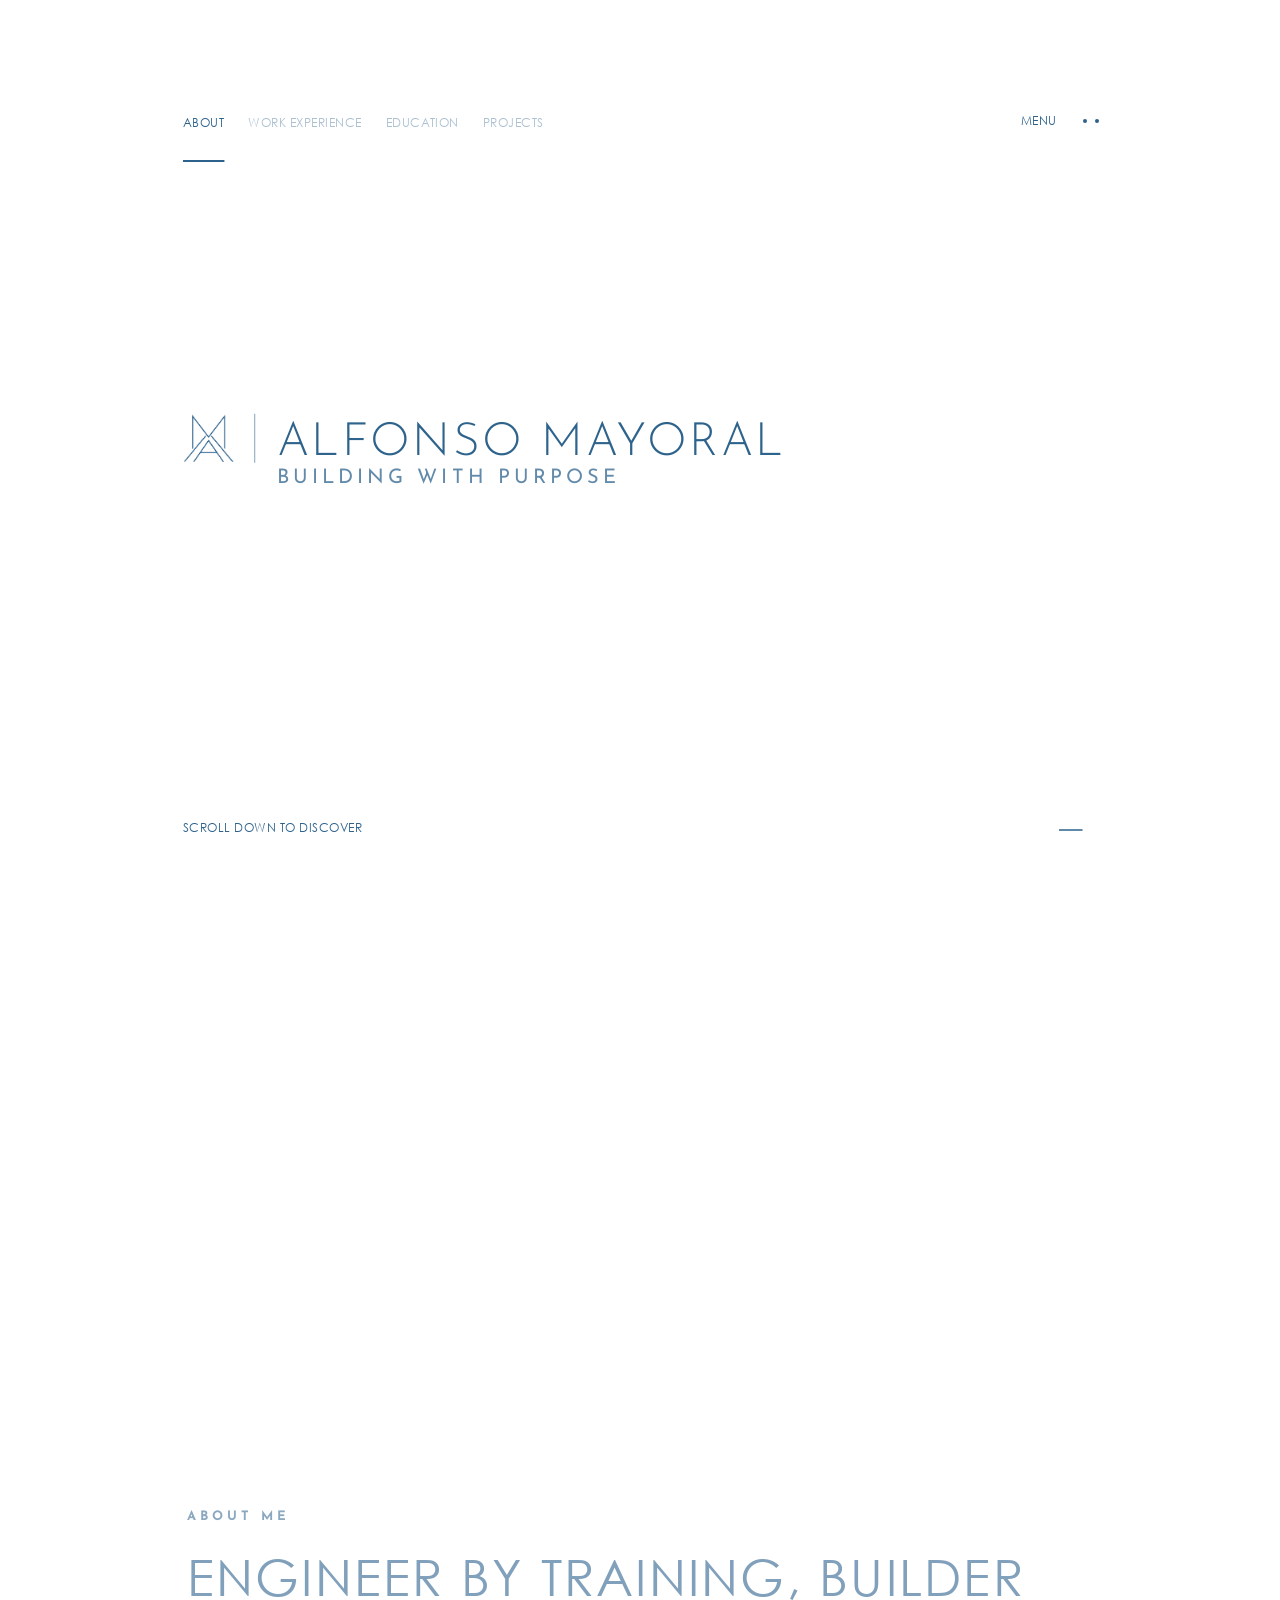
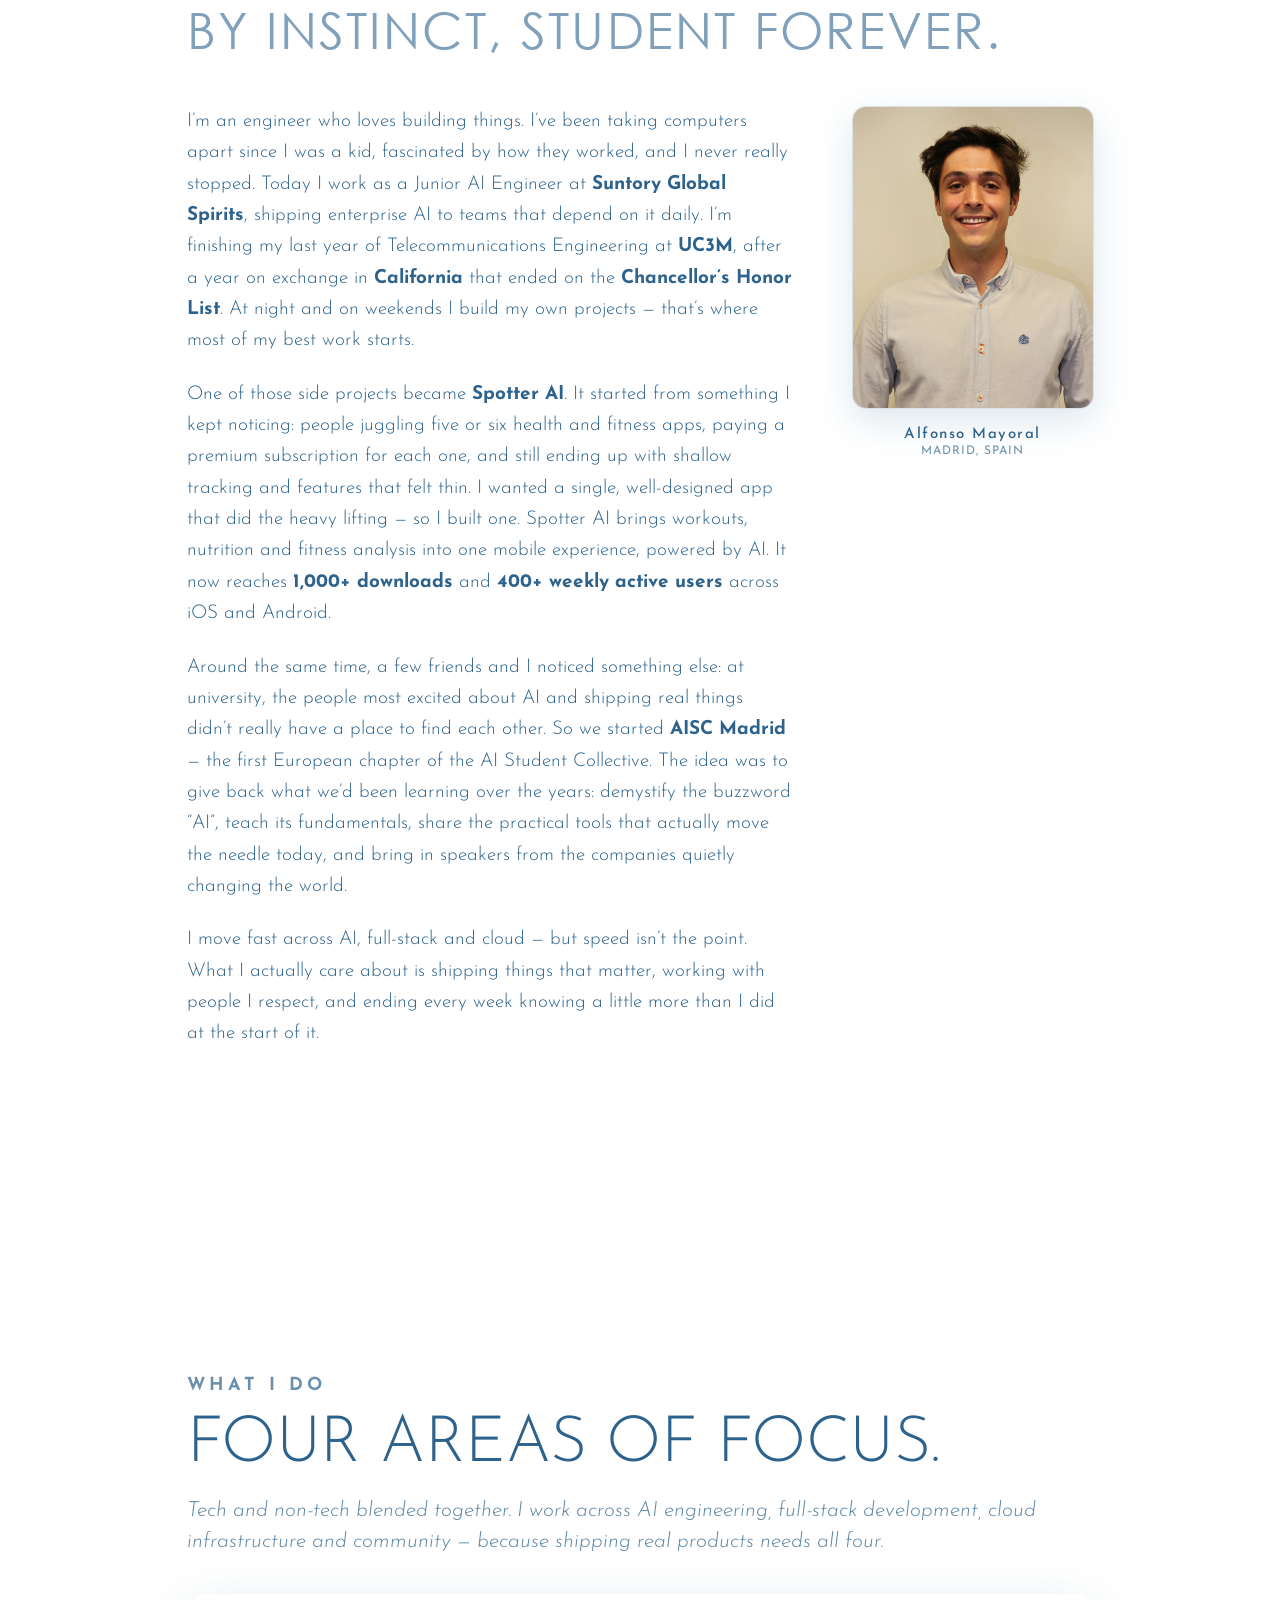
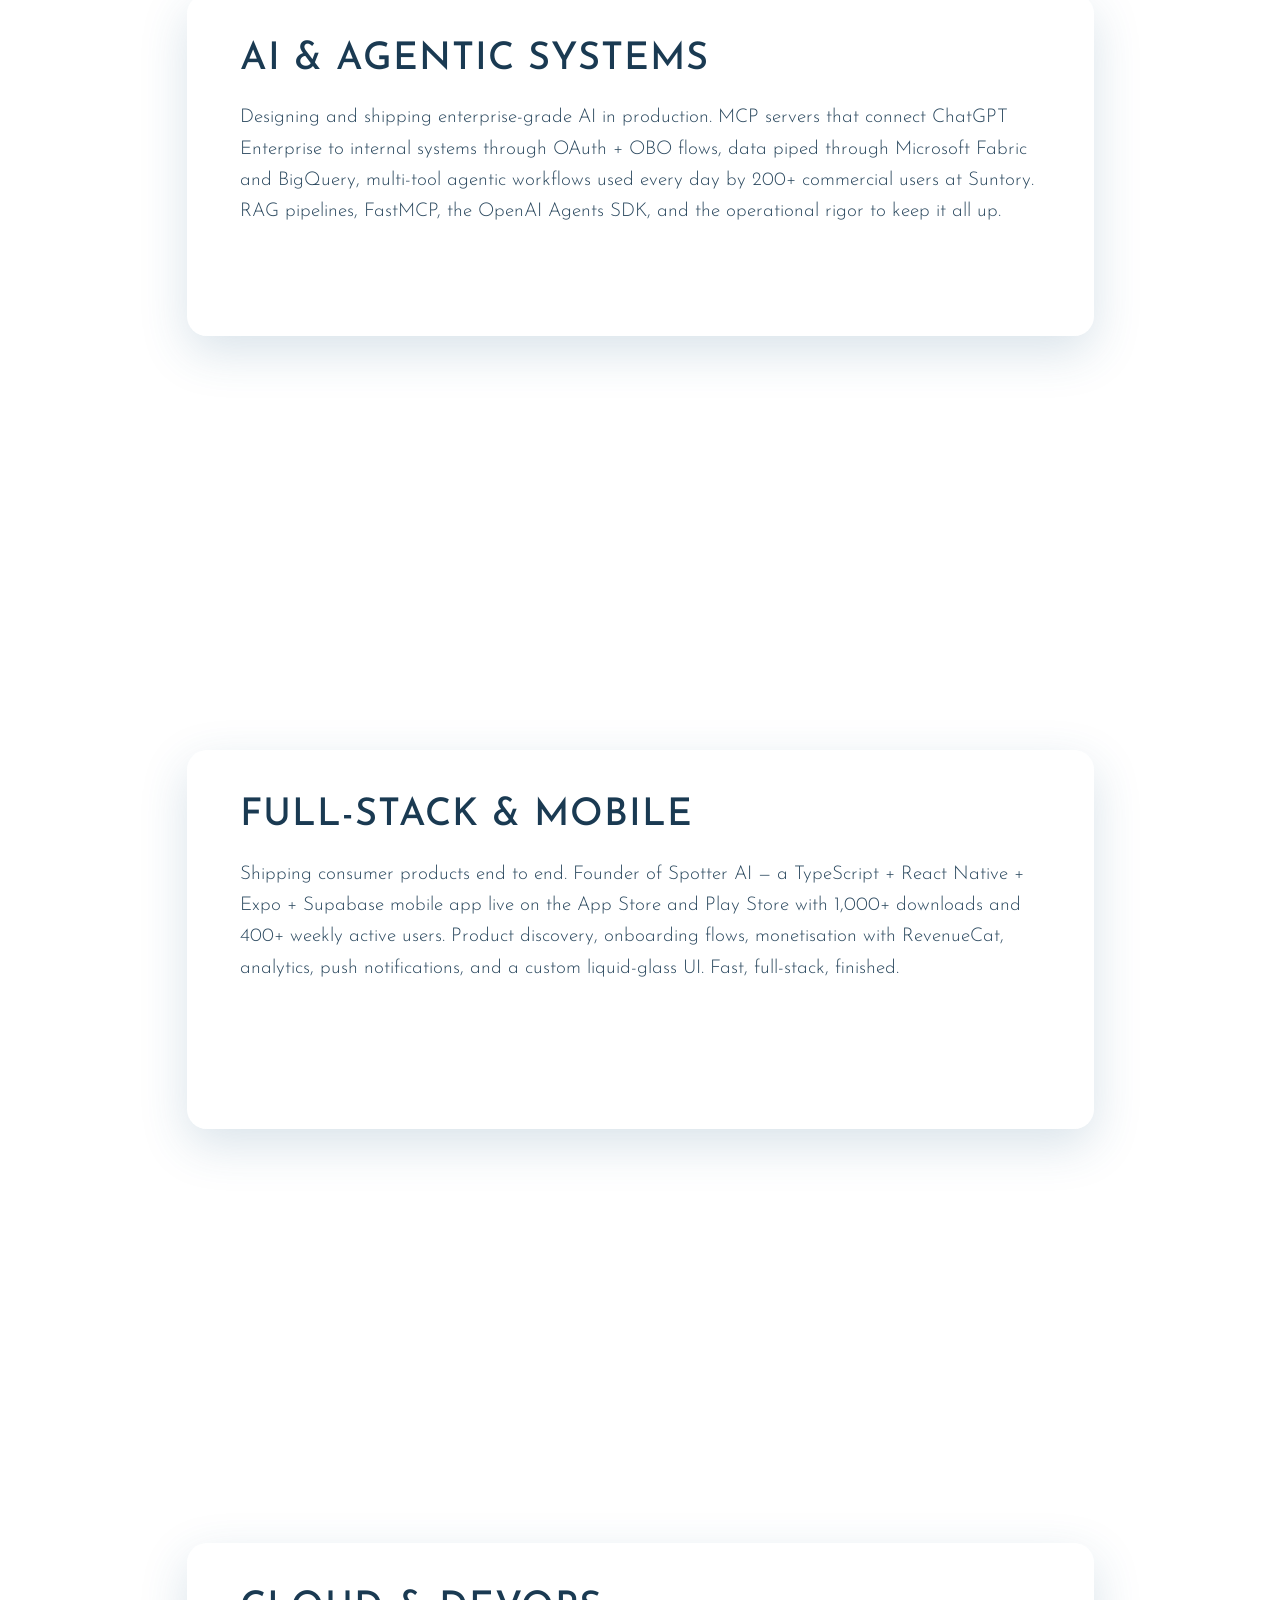
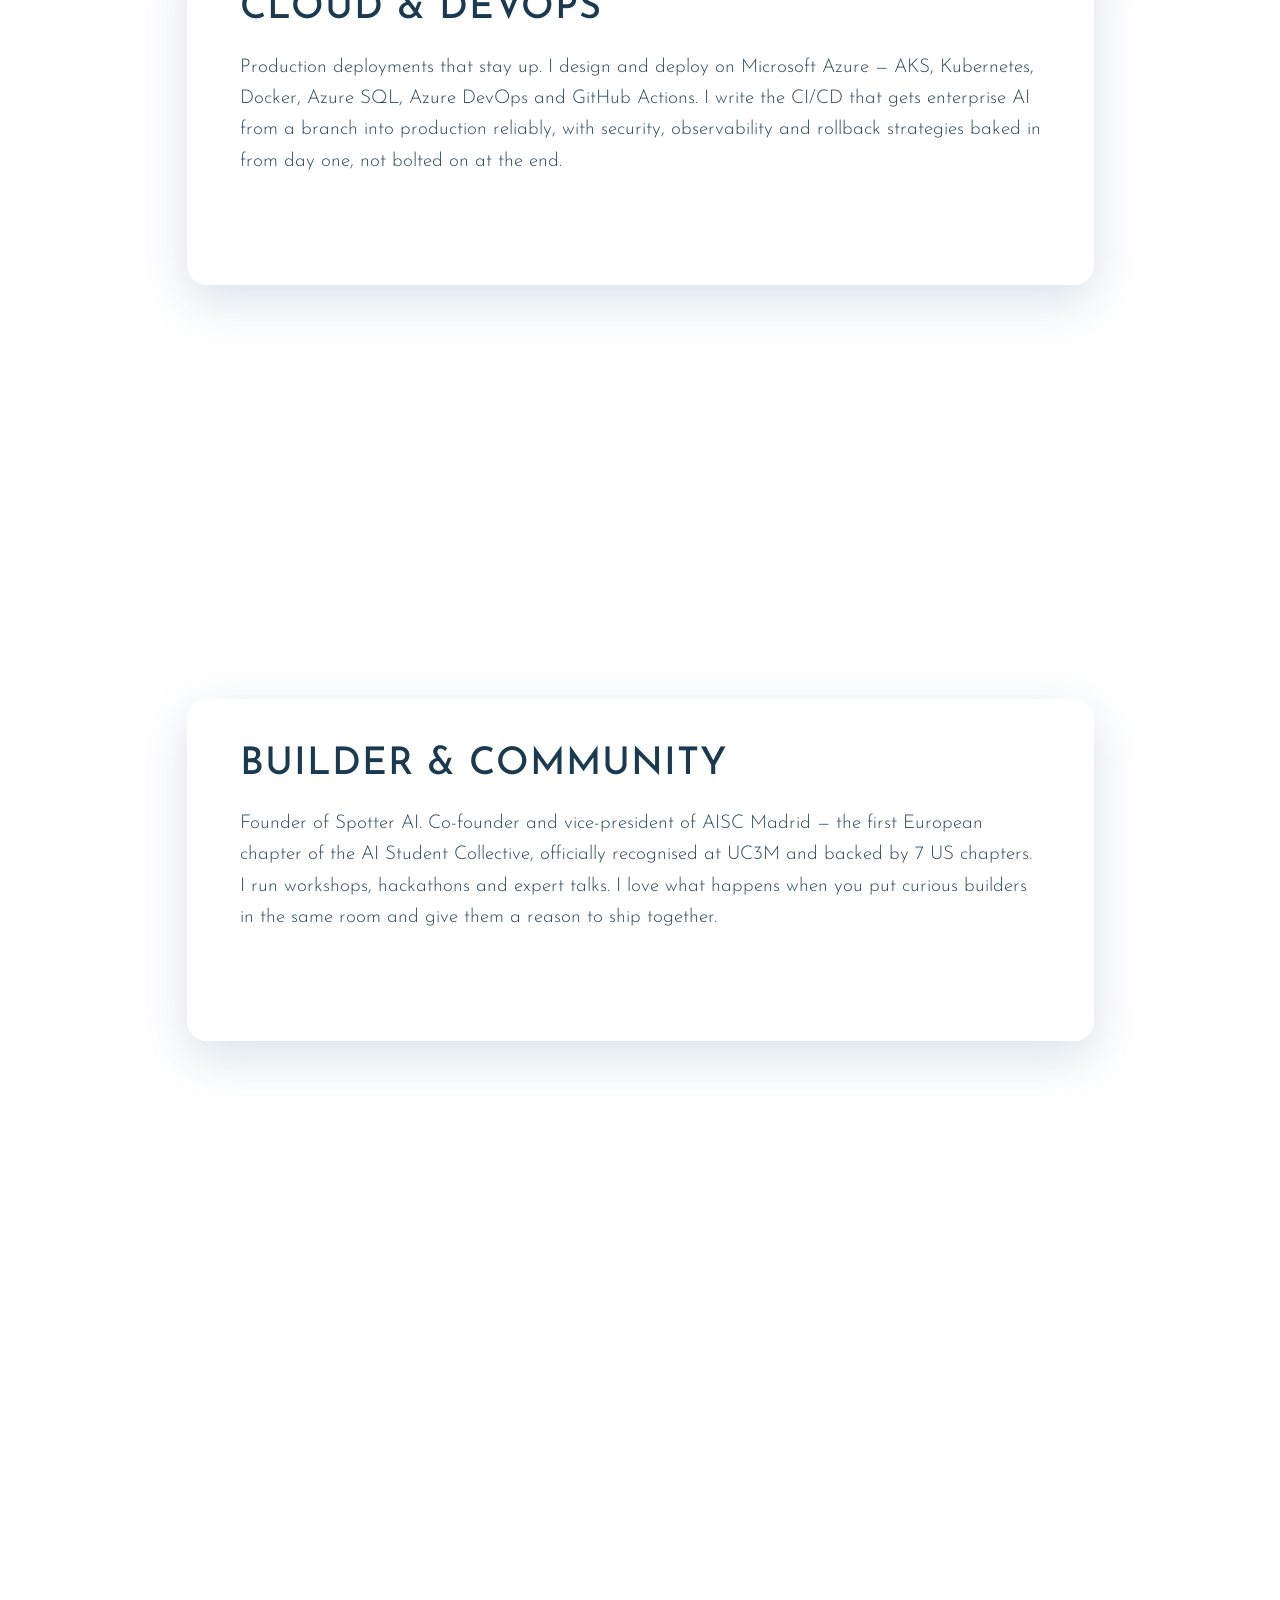
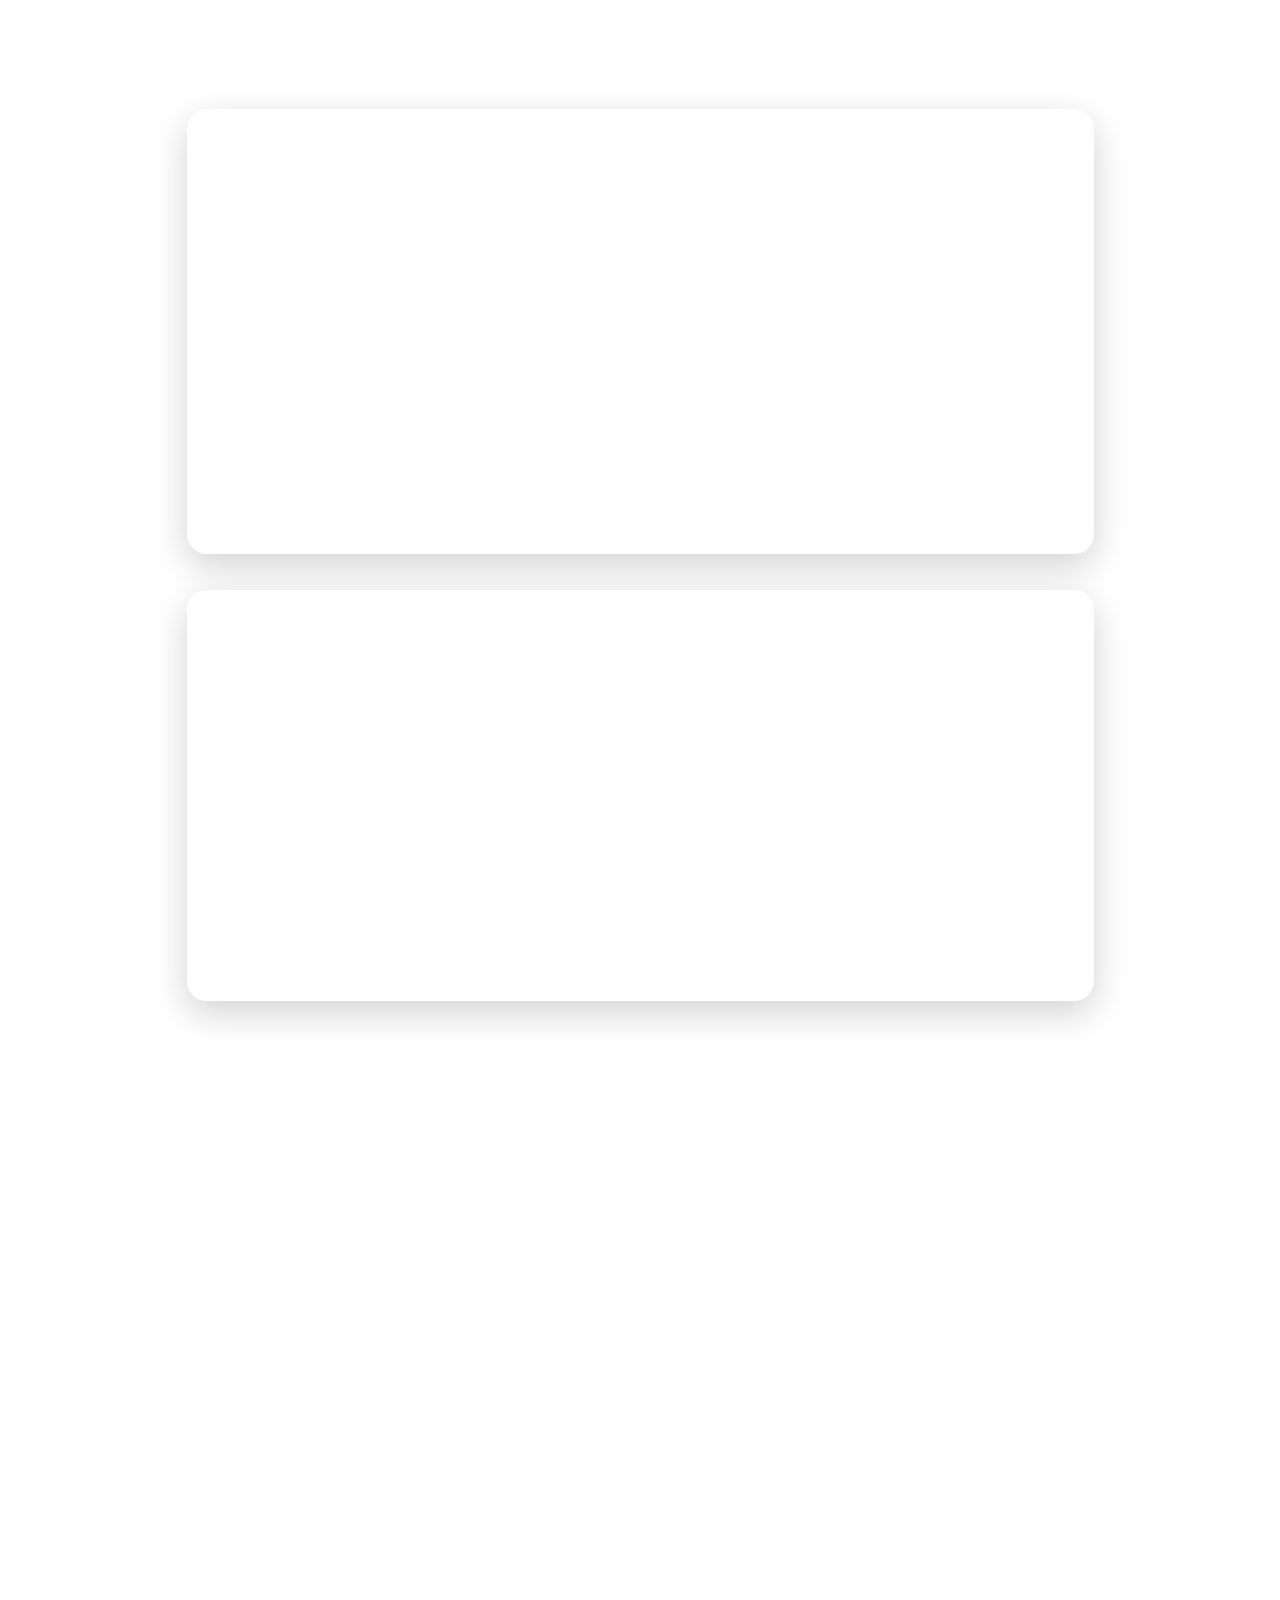
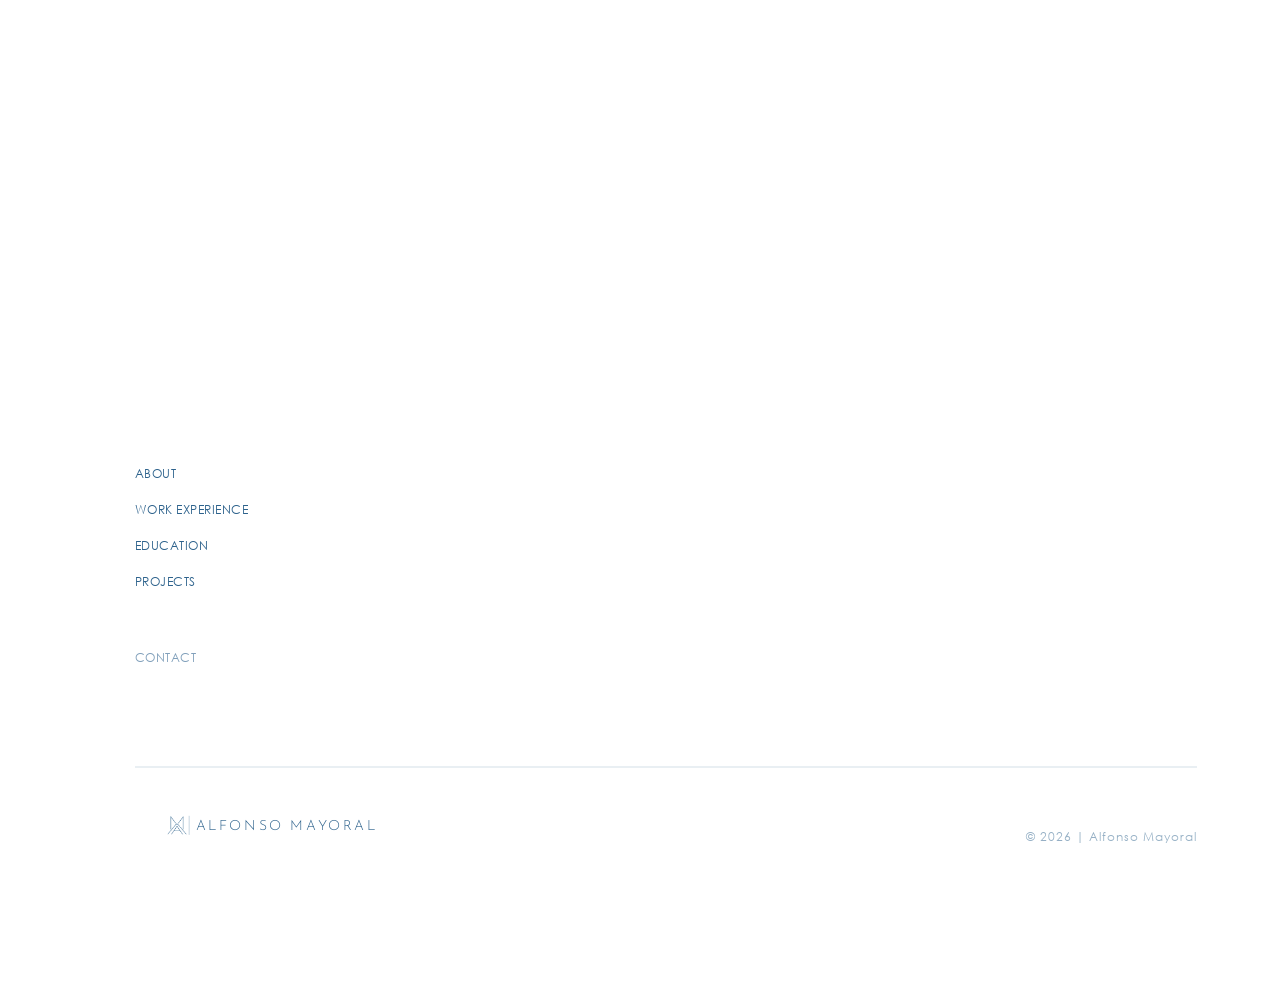
==== index.html @ d8222eff "brand: re-centre hero firma/line with title text + more separation User reported the firma logo and " ====
<!DOCTYPE html><html lang="en"><head><meta charSet="utf-8"/><meta name="viewport" content="width=device-width, initial-scale=1"/><link rel="stylesheet" href="/_next/static/chunks/0e31_tiwui55~.css" data-precedence="next"/><link rel="preload" as="script" fetchPriority="low" href="/_next/static/chunks/15xrurgzs99gv.js"/><script src="/_next/static/chunks/0y4l8fw-9nj__.js" async=""></script><script src="/_next/static/chunks/16g.ca89g7fib.js" async=""></script><script src="/_next/static/chunks/turbopack-04rnv4d84sf-9.js" async=""></script><script src="/_next/static/chunks/0dbhjjzl8qfwv.js" async=""></script><link rel="preload" href="/_astro/_slug_.B97dlsMJ.css" as="style"/><meta name="theme-color" content="#2d628c"/><title>Alfonso Mayoral — AI Engineer & Builder</title><meta name="description" content="Personal portfolio of Alfonso Mayoral — AI Engineer at Suntory Global Spirits, founder of Spotter AI, co-founder of AISC Madrid."/><meta name="keywords" content="keyword 2, keyword 2"/><meta name="robots" content="index, follow"/><meta name="astro-view-transitions-enabled" content="true"/><meta name="astro-view-transitions-fallback" content="swap"/><meta name="generator" content="Astro v5.2.6"/><meta property="og:title" content="Alfonso Mayoral — AI Engineer & Builder"/><meta property="og:description" content="AI Engineer building products at the intersection of LLMs, full-stack and cloud. Currently at Suntory Global Spirits."/><meta name="twitter:card" content="summary"/><meta name="twitter:title" content="Alfonso Mayoral — AI Engineer & Builder"/><meta name="twitter:description" content="AI Engineer & founder. Building intelligent products."/><link rel="shortcut icon" href="/_astro/favicon_R1w72.webp"/><link rel="icon" href="/_astro/favicon_R1w72.webp" type="image/x-icon"/><link rel="apple-touch-icon" href="/_astro/favicon_Z1kMBbQ.webp" sizes="180x180"/><link rel="stylesheet" href="/_astro/_slug_.B97dlsMJ.css"/><style>[data-astro-transition-scope="astro-smooz4hq-1"] { view-transition-name: none; }@layer astro { ::view-transition-old(none) { animation: none; opacity: 0; mix-blend-mode: normal; }::view-transition-new(none) { animation: none; mix-blend-mode: normal; }::view-transition-group(none) { animation: none } }</style><script type="module" src="/_astro/ClientRouter.astro_astro_type_script_index_0_lang.WONxKOw9.js"></script><script src="/_next/static/chunks/03~yq9q893hmn.js" noModule=""></script><style id="madrid-pin-fix">[data-chapter="GlobalConnectivity"] [data-point]{opacity:0;transition:opacity 0.8s ease 0.4s;}[data-chapter="GlobalConnectivity"].chapter-in-view [data-point]{opacity:1;}</style></head><body><div hidden=""><!--$--><!--/$--></div><div> <noscript><iframe src="https://www.googletagmanager.com/ns.html?id=GTM-5F3SQM6J" height="0" width="0" style="display:none;visibility:hidden"></iframe></noscript> <div data-astro-transition-persist="cursor" class="cursor" data-component="Cursor" data-astro-cid-x6vourwi> <div class="inner" data-astro-cid-x6vourwi> <div class="circle" data-astro-cid-x6vourwi></div> <div class="middle-dot" data-astro-cid-x6vourwi></div> <div class="dots dots-left" data-astro-cid-x6vourwi></div> <div class="dots dots-right" data-astro-cid-x6vourwi></div> </div> </div>  <header data-astro-transition-persist="header" id="header" data-theme="light" data-component="Header" data-astro-cid-4wsjtibl> <div class="grid container-menu" data-astro-cid-4wsjtibl> <nav class="tb:col-start-1 tb:col-end-25 dk:col-start-2 dk:col-end-24 ml:col-start-3 ml:col-end-23 lg:col-start-3 lg:col-end-23" data-astro-cid-4wsjtibl> <div class="menu-links-w" data-astro-cid-4wsjtibl> <ul data-astro-cid-4wsjtibl> <li data-astro-cid-4wsjtibl> <a href="/" data-astro-cid-4wsjtibl="true" class="nav-link active"> <span data-astro-cid-4wsjtibl>About</span> </a> </li><li data-astro-cid-4wsjtibl> <a href="/trading/" data-astro-cid-4wsjtibl="true" class="nav-link"> <span data-astro-cid-4wsjtibl>Work Experience</span> </a> </li><li data-astro-cid-4wsjtibl> <a href="/capital/" data-astro-cid-4wsjtibl="true" class="nav-link"> <span data-astro-cid-4wsjtibl>Education</span> </a> </li><li data-astro-cid-4wsjtibl> <a href="/maritime/" data-astro-cid-4wsjtibl="true" class="nav-link"> <span data-astro-cid-4wsjtibl>Projects</span> </a> </li> </ul> <div class="navbar" data-astro-cid-4wsjtibl></div> </div> <div class="menu-w" data-astro-cid-4wsjtibl>  <button class="menu-cta" data-astro-cid-4wsjtibl> <p data-astro-cid-4wsjtibl> <span data-astro-cid-4wsjtibl>Menu</span><span data-astro-cid-4wsjtibl>Menu</span> </p> <div class="dots-w" data-astro-cid-4wsjtibl> <div class="dot" data-astro-cid-4wsjtibl></div><div class="dot" data-astro-cid-4wsjtibl></div><div class="dot" data-astro-cid-4wsjtibl></div><div class="dot" data-astro-cid-4wsjtibl></div> </div> </button> </div> </nav> </div> </header>  <div data-astro-transition-persist="menu" class="montfort-menu" data-component="Menu" data-astro-cid-6fp6peiy> <div class="grid grid-nav" data-astro-cid-6fp6peiy> <nav class="col-start-1 col-end-5 tb:col-start-2 dk:col-start-5 lg:col-start-6 dk:col-end-14" data-astro-cid-6fp6peiy> <ul data-astro-cid-6fp6peiy> <li data-astro-cid-6fp6peiy> <a href="/" data-astro-cid-6fp6peiy="true" class="nav-link active"> <div class="svg-container" data-astro-cid-6fp6peiy> <svg data-astro-cid-6fp6peiy="true" xmlns="http://www.w3.org/2000/svg" width="10" height="10" fill="none" viewBox="0 0 10 10" focusable="false" aria-hidden="true"><path fill="currentColor" d="M1 4.4a.6.6 0 0 0 0 1.2zm8.424 1.024a.6.6 0 0 0 0-.848L5.606.757a.6.6 0 1 0-.849.849L8.151 5 4.757 8.394a.6.6 0 1 0 .849.849zM1 5.6h8V4.4H1z"/></svg> </div> <div class="text-content" data-astro-cid-6fp6peiy> <span data-astro-cid-6fp6peiy>About</span> </div> </a> </li><li data-astro-cid-6fp6peiy> <a href="/trading/" data-astro-cid-6fp6peiy="true" class="nav-link"> <div class="svg-container" data-astro-cid-6fp6peiy> <svg data-astro-cid-6fp6peiy="true" xmlns="http://www.w3.org/2000/svg" width="10" height="10" fill="none" viewBox="0 0 10 10" focusable="false" aria-hidden="true"><path fill="currentColor" d="M1 4.4a.6.6 0 0 0 0 1.2zm8.424 1.024a.6.6 0 0 0 0-.848L5.606.757a.6.6 0 1 0-.849.849L8.151 5 4.757 8.394a.6.6 0 1 0 .849.849zM1 5.6h8V4.4H1z"/></svg> </div> <div class="text-content" data-astro-cid-6fp6peiy> <span data-astro-cid-6fp6peiy>Work Experience</span> </div> </a> </li><li data-astro-cid-6fp6peiy> <a href="/capital/" data-astro-cid-6fp6peiy="true" class="nav-link"> <div class="svg-container" data-astro-cid-6fp6peiy> <svg data-astro-cid-6fp6peiy="true" xmlns="http://www.w3.org/2000/svg" width="10" height="10" fill="none" viewBox="0 0 10 10" focusable="false" aria-hidden="true"><path fill="currentColor" d="M1 4.4a.6.6 0 0 0 0 1.2zm8.424 1.024a.6.6 0 0 0 0-.848L5.606.757a.6.6 0 1 0-.849.849L8.151 5 4.757 8.394a.6.6 0 1 0 .849.849zM1 5.6h8V4.4H1z"/></svg> </div> <div class="text-content" data-astro-cid-6fp6peiy> <span data-astro-cid-6fp6peiy>Education</span> </div> </a> </li><li data-astro-cid-6fp6peiy> <a href="/maritime/" data-astro-cid-6fp6peiy="true" class="nav-link"> <div class="svg-container" data-astro-cid-6fp6peiy> <svg data-astro-cid-6fp6peiy="true" xmlns="http://www.w3.org/2000/svg" width="10" height="10" fill="none" viewBox="0 0 10 10" focusable="false" aria-hidden="true"><path fill="currentColor" d="M1 4.4a.6.6 0 0 0 0 1.2zm8.424 1.024a.6.6 0 0 0 0-.848L5.606.757a.6.6 0 1 0-.849.849L8.151 5 4.757 8.394a.6.6 0 1 0 .849.849zM1 5.6h8V4.4H1z"/></svg> </div> <div class="text-content" data-astro-cid-6fp6peiy> <span data-astro-cid-6fp6peiy>Projects</span> </div> </a> </li> </ul> </nav> </div> <div class="grid grid-terms" data-astro-cid-6fp6peiy> <div class="terms-w col-start-3 col-end-5 tb:col-start-1 tb:col-end-5 dk:col-start-3 dk:col-end-20 lg:col-start-4 lg:col-end-20" data-astro-cid-6fp6peiy> <ul data-astro-cid-6fp6peiy> <li class="terms-link" data-astro-cid-6fp6peiy> <a href="/contact/" data-astro-cid-6fp6peiy="true"> <span data-astro-cid-6fp6peiy>Contact</span> <span data-astro-cid-6fp6peiy>Contact</span> </a> </li> </ul> </div> </div> <div class="overlay" data-astro-cid-6fp6peiy></div> </div>  <div id="canvas-wrapper" data-astro-transition-persist="webgl" aria-hidden="true"> <canvas></canvas> </div>  <script type="module" src="/_astro/WebGL.astro_astro_type_script_index_0_lang.ClLv70z8.js"></script> <div data-astro-transition-persist="sound" class="buttons-container" data-theme="dark" data-component="Sound" data-astro-cid-epuvuop6> <div class="buttons-wrapper grid" data-astro-cid-epuvuop6> <div class="buttons-inner dk:col-start-2 dk:col-end-24 ml:col-start-3 ml:col-end-23 lg:col-start-3 lg:col-end-23" data-astro-cid-epuvuop6> <button id="scroll-top" class="scroll-top" data-astro-cid-epuvuop6> <svg data-astro-cid-epuvuop6="true" xmlns="http://www.w3.org/2000/svg" width="10" height="12" fill="none" viewBox="0 0 10 12" focusable="false" aria-hidden="true"><path fill="#2D628C" fill-rule="evenodd" d="M.87 3.982 4.464.386a.757.757 0 0 1 1.07 0L9.13 3.982a.757.757 0 1 1-1.07 1.07L5.757 2.748v8.331a.757.757 0 1 1-1.514 0V2.748L1.94 5.052a.757.757 0 1 1-1.07-1.07" clip-rule="evenodd" style="fill:#2d628c;fill:color(display-p3 .1765 .3843 .549);fill-opacity:1"/></svg> </button> <button class="sound" data-astro-cid-epuvuop6> <canvas id="sound-canvas" width="24" height="24" data-astro-cid-epuvuop6></canvas> </button> </div> </div> </div>   <div class="hero-transition" data-astro-transition-persist="transition-hero" data-cursor="draggable" data-cursor-down="dragging" data-astro-cid-3rse3tms> <div class="inner" data-astro-cid-3rse3tms> <div class="title" data-astro-cid-3rse3tms> <p data-astro-cid-3rse3tms>About</p> <div class="spinner" data-astro-cid-3rse3tms> <svg class="spinner-inner" viewBox="0 0 200 200" fill="none" xmlns="http://www.w3.org/2000/svg" data-astro-cid-3rse3tms> <g stroke-width="8" data-astro-cid-3rse3tms> <path stroke="url(#spinner-secondHalf)" d="M 4 100 A 96 96 0 0 1 196 100" data-astro-cid-3rse3tms></path> <path stroke="url(#spinner-firstHalf)" d="M 196 100 A 96 96 0 0 1 4 100" data-astro-cid-3rse3tms></path> </g> </svg> </div> </div><div class="title" data-astro-cid-3rse3tms> <p data-astro-cid-3rse3tms>Experience</p> <div class="spinner" data-astro-cid-3rse3tms> <svg class="spinner-inner" viewBox="0 0 200 200" fill="none" xmlns="http://www.w3.org/2000/svg" data-astro-cid-3rse3tms> <g stroke-width="8" data-astro-cid-3rse3tms> <path stroke="url(#spinner-secondHalf)" d="M 4 100 A 96 96 0 0 1 196 100" data-astro-cid-3rse3tms></path> <path stroke="url(#spinner-firstHalf)" d="M 196 100 A 96 96 0 0 1 4 100" data-astro-cid-3rse3tms></path> </g> </svg> </div> </div><div class="title" data-astro-cid-3rse3tms> <p data-astro-cid-3rse3tms>Education</p> <div class="spinner" data-astro-cid-3rse3tms> <svg class="spinner-inner" viewBox="0 0 200 200" fill="none" xmlns="http://www.w3.org/2000/svg" data-astro-cid-3rse3tms> <g stroke-width="8" data-astro-cid-3rse3tms> <path stroke="url(#spinner-secondHalf)" d="M 4 100 A 96 96 0 0 1 196 100" data-astro-cid-3rse3tms></path> <path stroke="url(#spinner-firstHalf)" d="M 196 100 A 96 96 0 0 1 4 100" data-astro-cid-3rse3tms></path> </g> </svg> </div> </div><div class="title" data-astro-cid-3rse3tms> <p data-astro-cid-3rse3tms>Projects</p> <div class="spinner" data-astro-cid-3rse3tms> <svg class="spinner-inner" viewBox="0 0 200 200" fill="none" xmlns="http://www.w3.org/2000/svg" data-astro-cid-3rse3tms> <g stroke-width="8" data-astro-cid-3rse3tms> <path stroke="url(#spinner-secondHalf)" d="M 4 100 A 96 96 0 0 1 196 100" data-astro-cid-3rse3tms></path> <path stroke="url(#spinner-firstHalf)" d="M 196 100 A 96 96 0 0 1 4 100" data-astro-cid-3rse3tms></path> </g> </svg> </div> </div> </div> <svg class="spinner-defs" xmlns="http://www.w3.org/2000/svg" color="#2d628c" data-astro-cid-3rse3tms> <defs data-astro-cid-3rse3tms> <linearGradient id="spinner-secondHalf" data-astro-cid-3rse3tms> <stop offset="0%" stop-opacity="0" stop-color="currentColor" data-astro-cid-3rse3tms></stop> <stop offset="100%" stop-opacity="0.5" stop-color="currentColor" data-astro-cid-3rse3tms></stop> </linearGradient> <linearGradient id="spinner-firstHalf" data-astro-cid-3rse3tms> <stop offset="0%" stop-opacity="1" stop-color="currentColor" data-astro-cid-3rse3tms></stop> <stop offset="100%" stop-opacity="0.5" stop-color="currentColor" data-astro-cid-3rse3tms></stop> </linearGradient> </defs> </svg> </div>  <main data-scene="Homepage"> <div class="topChapters" data-chapter="TopChapters" data-chapter-first="true"> <section class="hero" data-chapter="Hero" data-chapter-first="true" data-theme="dark" data-animation="Hero" data-astro-cid-226k2nfd> <div class="hero-inner" data-astro-cid-226k2nfd> <svg class="logo logo-mb" xmlns="http://www.w3.org/2000/svg" viewBox="0 0 500 280" focusable="false" aria-hidden="true" data-astro-cid-226k2nfd="true" style="max-width:none;width:min(90vw, 500px);height:auto;"><defs><mask id="firma-mb-mask"><image href="/assets/images/firma_mask.png" x="177" y="10" width="146" height="140"/></mask></defs><rect x="177" y="10" width="146" height="140" fill="#2D628C" mask="url(#firma-mb-mask)"/><line x1="60" y1="170" x2="440" y2="170" stroke="#2D628C" stroke-width="1.2" opacity="0.6"/><text x="250" y="220" font-family="'Josefin Sans','Century Gothic',sans-serif" font-size="42" font-weight="300" letter-spacing="4" fill="#2D628C" text-anchor="middle">ALFONSO MAYORAL</text><text x="250" y="262" font-family="'Josefin Sans','Century Gothic',sans-serif" font-size="22" font-weight="400" letter-spacing="6" fill="#2D628C" text-anchor="middle" opacity="0.75">BUILDING WITH PURPOSE</text></svg> <svg class="logo logo-dk" xmlns="http://www.w3.org/2000/svg" viewBox="0 0 800 200" focusable="false" aria-hidden="true" data-astro-cid-226k2nfd="true" style="max-width:none;width:min(90vw, 700px);height:auto;"><defs><mask id="firma-dk-mask"><image href="/assets/images/firma_mask.png" x="0" y="55" width="63" height="60"/></mask></defs><rect x="0" y="55" width="63" height="60" fill="#2D628C" mask="url(#firma-dk-mask)"/><line x1="88" y1="55" x2="88" y2="115" stroke="#2D628C" stroke-width="1.2" opacity="0.6"/><text x="115" y="105" font-family="'Josefin Sans','Century Gothic',sans-serif" font-size="56" font-weight="300" letter-spacing="3" fill="#2D628C">ALFONSO MAYORAL</text><text x="115" y="140" font-family="'Josefin Sans','Century Gothic',sans-serif" font-size="24" font-weight="400" letter-spacing="5" fill="#2D628C" opacity="0.75">BUILDING WITH PURPOSE</text></svg>
 <div class="scroll-to-cta" data-astro-cid-226k2nfd> <div class="scroll-to-cta-inner" data-astro-cid-226k2nfd> <div class="scroll-to-cta-content-mb" data-astro-cid-226k2nfd> <svg class="scroll-to-cta-icon" data-astro-cid-226k2nfd="true" xmlns="http://www.w3.org/2000/svg" width="10" height="15" fill="none" viewBox="0 0 10 15" focusable="false" aria-hidden="true"><path fill="currentColor" d="M5.65 1a.65.65 0 1 0-1.3 0zM4.54 14.46a.65.65 0 0 0 .92 0l4.136-4.137a.65.65 0 1 0-.919-.92L5 13.082 1.323 9.404a.65.65 0 0 0-.92.919zM4.35 1v13h1.3V1z"/></svg> <span class="fs-cta-s" data-astro-cid-226k2nfd>Swipe down</span> </div> <div class="scroll-to-cta-content-dk" data-astro-cid-226k2nfd> <span class="fs-cta-s" data-astro-cid-226k2nfd>Scroll down to discover</span> </div> </div> </div> </div> </section> <style>
	.logo-dk > path,
	.logo-dk > g,
	.scroll-to-cta {
		opacity: 0;
	}
</style>  <section class="astro-va4abrey" data-chapter="WhoWeAre" id="WhoWeAre" data-label="About me" data-astro-cid-va4abrey>
  <div class="grid" data-astro-cid-va4abrey>
    <div class="dk:col-start-4 dk:col-end-22 lg:col-start-5 lg:col-end-21 tb:col-start-1 tb:col-end-5">
      <p style="font-size:13px;font-weight:700;letter-spacing:4px;text-transform:uppercase;color:#2D628C;opacity:0.55;margin:0 0 28px 0;font-family:'Josefin Sans','Century Gothic',sans-serif;">About me</p>
      <h2 data-animation="Title" class="fs-h2 uppercase" data-astro-cid-va4abrey style="margin:0 0 50px 0;line-height:1.05;">Engineer by training, builder by instinct, student forever.</h2>
      <div style="display:grid;grid-template-columns:5fr 2fr;gap:60px;align-items:start;">
        <div style="color:#2D628C;font-family:'Josefin Sans','Century Gothic',sans-serif;font-size:19px;font-weight:300;line-height:1.65;">
          <p style="margin:0 0 22px 0;">I&rsquo;m an engineer who loves building things. I&rsquo;ve been taking computers apart since I was a kid, fascinated by how they worked, and I never really stopped. Today I work as a Junior AI Engineer at <strong>Suntory Global Spirits</strong>, shipping enterprise AI to teams that depend on it daily. I&rsquo;m finishing my last year of Telecommunications Engineering at <strong>UC3M</strong>, after a year on exchange in <strong>California</strong> that ended on the <strong>Chancellor&rsquo;s Honor List</strong>. At night and on weekends I build my own projects &mdash; that&rsquo;s where most of my best work starts.</p>
          <p style="margin:0 0 22px 0;">One of those side projects became <strong>Spotter AI</strong>. It started from something I kept noticing: people juggling five or six health and fitness apps, paying a premium subscription for each one, and still ending up with shallow tracking and features that felt thin. I wanted a single, well-designed app that did the heavy lifting &mdash; so I built one. Spotter AI brings workouts, nutrition and fitness analysis into one mobile experience, powered by AI. It now reaches <strong>1,000+ downloads</strong> and <strong>400+ weekly active users</strong> across iOS and Android.</p>
          <p style="margin:0 0 22px 0;">Around the same time, a few friends and I noticed something else: at university, the people most excited about AI and shipping real things didn&rsquo;t really have a place to find each other. So we started <strong>AISC Madrid</strong> &mdash; the first European chapter of the AI Student Collective. The idea was to give back what we&rsquo;d been learning over the years: demystify the buzzword &ldquo;AI&rdquo;, teach its fundamentals, share the practical tools that actually move the needle today, and bring in speakers from the companies quietly changing the world.</p>
          <p style="margin:0;">I move fast across AI, full-stack and cloud &mdash; but speed isn&rsquo;t the point. What I actually care about is shipping things that matter, working with people I respect, and ending every week knowing a little more than I did at the start of it.</p>
        </div>
        <div style="display:flex;flex-direction:column;align-items:stretch;justify-content:flex-start;">
          <div style="width:100%;aspect-ratio:4/5;border-radius:14px;overflow:hidden;border:1px solid rgba(45,98,140,0.18);box-shadow:0 12px 36px rgba(45,98,140,0.16);background:rgba(255,255,255,0.4);">
            <img src="/assets/images/alfonso.jpeg" alt="Alfonso Mayoral" style="width:100%;height:100%;object-fit:cover;object-position:center 85%;display:block;"/>
          </div>
          <div style="text-align:center;margin-top:18px;font-family:'Josefin Sans',sans-serif;color:#2D628C;">
            <div style="font-size:15px;font-weight:500;letter-spacing:1.5px;">Alfonso Mayoral</div>
            <div style="font-size:12px;opacity:0.7;letter-spacing:1px;margin-top:3px;text-transform:uppercase;">Madrid, Spain</div>
          </div>
        </div>
      </div>
    </div>
  </div>
  <style>
    @media (max-width: 900px) {
      [data-chapter="WhoWeAre"] [style*="grid-template-columns:2fr 1fr"] { grid-template-columns: 1fr !important; gap: 32px !important; }
    }
  </style>
</section>  <section class="astro-zdjhxtfb" data-chapter="WhatWeDo" id="WhatWeDo" data-label="What I do" data-astro-cid-zdjhxtfb>
  <style>
    .deeper-card.deeper-revealed { opacity: 1 !important; transform: translateX(0) !important; }
    .deeper-card.deeper-from-left.deeper-leaving { opacity: 0 !important; transform: translateX(340px) !important; }
    .deeper-card.deeper-from-right.deeper-leaving { opacity: 0 !important; transform: translateX(-340px) !important; }
    .deeper-card:hover { box-shadow: 0 20px 56px rgba(0,0,0,0.28), inset 0 1px 0 rgba(255,255,255,0.45); background: rgba(255,255,255,0.14); }
    .wid-heading-sticky h2, .wid-heading-sticky p { transition: color 0.3s ease; }
    @media (max-width: 900px) {
      .wid-stack-card { position: static !important; margin-bottom: 24px !important; padding: 28px 22px !important; }
      .wid-stack-card h3 { font-size: 26px !important; }
      .wid-heading-sticky { position: static !important; }
      .deeper-card { flex-direction: column !important; padding: 28px 24px !important; gap: 20px !important; transform: translateY(40px) !important; }
      .deeper-card.deeper-revealed { transform: translateY(0) !important; }
      .deeper-card h3 { font-size: 30px !important; }
      .deeper-card p { font-size: 16px !important; }
    }
  </style>

  <div class="wid-stage grid" style="position:relative;">
    <div class="dk:col-start-4 dk:col-end-22 lg:col-start-5 lg:col-end-21 tb:col-start-1 tb:col-end-5">
      <div class="wid-heading-sticky" style="position:sticky;top:120px;z-index:6;padding-top:6px;padding-bottom:36px;">
        <p style="font-size:18px;font-weight:700;letter-spacing:4px;text-transform:uppercase;color:#2D628C;opacity:0.7;margin:0 0 18px 0;font-family:'Josefin Sans','Century Gothic',sans-serif;">What I do</p>
        <h2 class="fs-h1 uppercase" data-astro-cid-zdjhxtfb style="margin:0 0 18px 0;line-height:1;font-size:64px;font-weight:300;letter-spacing:-0.5px;font-family:'Josefin Sans','Century Gothic',sans-serif;color:#2D628C;">Four areas of focus.</h2>
        <p style="font-size:21px;font-weight:300;font-style:italic;color:#2D628C;opacity:0.78;margin:0;font-family:'Josefin Sans','Century Gothic',sans-serif;max-width:880px;line-height:1.5;">Tech and non-tech blended together. I work across AI engineering, full-stack development, cloud infrastructure and community &mdash; because shipping real products needs all four.</p>
      </div>
      <div class="wid-stack-card" style="position:sticky;top:340px;width:100%;margin-bottom:46vh;background:rgba(255,255,255,0.10);backdrop-filter:blur(28px) saturate(180%);-webkit-backdrop-filter:blur(28px) saturate(180%);border:1px solid rgba(255,255,255,0.32);border-radius:20px;padding:44px 52px;box-shadow:0 16px 48px rgba(45,98,140,0.18), inset 0 1px 0 rgba(255,255,255,0.35);font-family:'Josefin Sans','Century Gothic',sans-serif;color:#1a3a52;">
      <h3 style="font-size:38px;font-weight:500;letter-spacing:1px;text-transform:uppercase;margin:0 0 22px 0;line-height:1.1;">AI & Agentic Systems</h3>
      <p style="font-size:19px;font-weight:300;line-height:1.65;margin:0 0 26px 0;max-width:880px;opacity:0.92;">Designing and shipping enterprise-grade AI in production. MCP servers that connect ChatGPT Enterprise to internal systems through OAuth + OBO flows, data piped through Microsoft Fabric and BigQuery, multi-tool agentic workflows used every day by 200+ commercial users at Suntory. RAG pipelines, FastMCP, the OpenAI Agents SDK, and the operational rigor to keep it all up.</p>
      <div><span style="display:inline-block;font-size:13px;font-weight:400;letter-spacing:1.5px;padding:7px 14px;margin:0 8px 8px 0;border:1px solid rgba(255,255,255,0.45);border-radius:18px;color:#fff;background:rgba(255,255,255,0.08);">MCP</span><span style="display:inline-block;font-size:13px;font-weight:400;letter-spacing:1.5px;padding:7px 14px;margin:0 8px 8px 0;border:1px solid rgba(255,255,255,0.45);border-radius:18px;color:#fff;background:rgba(255,255,255,0.08);">FastMCP</span><span style="display:inline-block;font-size:13px;font-weight:400;letter-spacing:1.5px;padding:7px 14px;margin:0 8px 8px 0;border:1px solid rgba(255,255,255,0.45);border-radius:18px;color:#fff;background:rgba(255,255,255,0.08);">OpenAI Agents SDK</span><span style="display:inline-block;font-size:13px;font-weight:400;letter-spacing:1.5px;padding:7px 14px;margin:0 8px 8px 0;border:1px solid rgba(255,255,255,0.45);border-radius:18px;color:#fff;background:rgba(255,255,255,0.08);">RAG</span><span style="display:inline-block;font-size:13px;font-weight:400;letter-spacing:1.5px;padding:7px 14px;margin:0 8px 8px 0;border:1px solid rgba(255,255,255,0.45);border-radius:18px;color:#fff;background:rgba(255,255,255,0.08);">LLMOps</span><span style="display:inline-block;font-size:13px;font-weight:400;letter-spacing:1.5px;padding:7px 14px;margin:0 8px 8px 0;border:1px solid rgba(255,255,255,0.45);border-radius:18px;color:#fff;background:rgba(255,255,255,0.08);">Azure AKS</span></div>
    </div><div class="wid-stack-card" style="position:sticky;top:420px;width:100%;margin-bottom:46vh;background:rgba(255,255,255,0.10);backdrop-filter:blur(28px) saturate(180%);-webkit-backdrop-filter:blur(28px) saturate(180%);border:1px solid rgba(255,255,255,0.32);border-radius:20px;padding:44px 52px;box-shadow:0 16px 48px rgba(45,98,140,0.18), inset 0 1px 0 rgba(255,255,255,0.35);font-family:'Josefin Sans','Century Gothic',sans-serif;color:#1a3a52;">
      <h3 style="font-size:38px;font-weight:500;letter-spacing:1px;text-transform:uppercase;margin:0 0 22px 0;line-height:1.1;">Full-Stack & Mobile</h3>
      <p style="font-size:19px;font-weight:300;line-height:1.65;margin:0 0 26px 0;max-width:880px;opacity:0.92;">Shipping consumer products end to end. Founder of Spotter AI &mdash; a TypeScript + React Native + Expo + Supabase mobile app live on the App Store and Play Store with 1,000+ downloads and 400+ weekly active users. Product discovery, onboarding flows, monetisation with RevenueCat, analytics, push notifications, and a custom liquid-glass UI. Fast, full-stack, finished.</p>
      <div><span style="display:inline-block;font-size:13px;font-weight:400;letter-spacing:1.5px;padding:7px 14px;margin:0 8px 8px 0;border:1px solid rgba(255,255,255,0.45);border-radius:18px;color:#fff;background:rgba(255,255,255,0.08);">TypeScript</span><span style="display:inline-block;font-size:13px;font-weight:400;letter-spacing:1.5px;padding:7px 14px;margin:0 8px 8px 0;border:1px solid rgba(255,255,255,0.45);border-radius:18px;color:#fff;background:rgba(255,255,255,0.08);">React Native</span><span style="display:inline-block;font-size:13px;font-weight:400;letter-spacing:1.5px;padding:7px 14px;margin:0 8px 8px 0;border:1px solid rgba(255,255,255,0.45);border-radius:18px;color:#fff;background:rgba(255,255,255,0.08);">Expo</span><span style="display:inline-block;font-size:13px;font-weight:400;letter-spacing:1.5px;padding:7px 14px;margin:0 8px 8px 0;border:1px solid rgba(255,255,255,0.45);border-radius:18px;color:#fff;background:rgba(255,255,255,0.08);">React</span><span style="display:inline-block;font-size:13px;font-weight:400;letter-spacing:1.5px;padding:7px 14px;margin:0 8px 8px 0;border:1px solid rgba(255,255,255,0.45);border-radius:18px;color:#fff;background:rgba(255,255,255,0.08);">Next.js</span><span style="display:inline-block;font-size:13px;font-weight:400;letter-spacing:1.5px;padding:7px 14px;margin:0 8px 8px 0;border:1px solid rgba(255,255,255,0.45);border-radius:18px;color:#fff;background:rgba(255,255,255,0.08);">Node.js</span><span style="display:inline-block;font-size:13px;font-weight:400;letter-spacing:1.5px;padding:7px 14px;margin:0 8px 8px 0;border:1px solid rgba(255,255,255,0.45);border-radius:18px;color:#fff;background:rgba(255,255,255,0.08);">Supabase</span><span style="display:inline-block;font-size:13px;font-weight:400;letter-spacing:1.5px;padding:7px 14px;margin:0 8px 8px 0;border:1px solid rgba(255,255,255,0.45);border-radius:18px;color:#fff;background:rgba(255,255,255,0.08);">PostgreSQL</span></div>
    </div><div class="wid-stack-card" style="position:sticky;top:500px;width:100%;margin-bottom:46vh;background:rgba(255,255,255,0.10);backdrop-filter:blur(28px) saturate(180%);-webkit-backdrop-filter:blur(28px) saturate(180%);border:1px solid rgba(255,255,255,0.32);border-radius:20px;padding:44px 52px;box-shadow:0 16px 48px rgba(45,98,140,0.18), inset 0 1px 0 rgba(255,255,255,0.35);font-family:'Josefin Sans','Century Gothic',sans-serif;color:#1a3a52;">
      <h3 style="font-size:38px;font-weight:500;letter-spacing:1px;text-transform:uppercase;margin:0 0 22px 0;line-height:1.1;">Cloud & DevOps</h3>
      <p style="font-size:19px;font-weight:300;line-height:1.65;margin:0 0 26px 0;max-width:880px;opacity:0.92;">Production deployments that stay up. I design and deploy on Microsoft Azure &mdash; AKS, Kubernetes, Docker, Azure SQL, Azure DevOps and GitHub Actions. I write the CI/CD that gets enterprise AI from a branch into production reliably, with security, observability and rollback strategies baked in from day one, not bolted on at the end.</p>
      <div><span style="display:inline-block;font-size:13px;font-weight:400;letter-spacing:1.5px;padding:7px 14px;margin:0 8px 8px 0;border:1px solid rgba(255,255,255,0.45);border-radius:18px;color:#fff;background:rgba(255,255,255,0.08);">Azure</span><span style="display:inline-block;font-size:13px;font-weight:400;letter-spacing:1.5px;padding:7px 14px;margin:0 8px 8px 0;border:1px solid rgba(255,255,255,0.45);border-radius:18px;color:#fff;background:rgba(255,255,255,0.08);">AKS</span><span style="display:inline-block;font-size:13px;font-weight:400;letter-spacing:1.5px;padding:7px 14px;margin:0 8px 8px 0;border:1px solid rgba(255,255,255,0.45);border-radius:18px;color:#fff;background:rgba(255,255,255,0.08);">Docker</span><span style="display:inline-block;font-size:13px;font-weight:400;letter-spacing:1.5px;padding:7px 14px;margin:0 8px 8px 0;border:1px solid rgba(255,255,255,0.45);border-radius:18px;color:#fff;background:rgba(255,255,255,0.08);">Kubernetes</span><span style="display:inline-block;font-size:13px;font-weight:400;letter-spacing:1.5px;padding:7px 14px;margin:0 8px 8px 0;border:1px solid rgba(255,255,255,0.45);border-radius:18px;color:#fff;background:rgba(255,255,255,0.08);">Azure DevOps</span><span style="display:inline-block;font-size:13px;font-weight:400;letter-spacing:1.5px;padding:7px 14px;margin:0 8px 8px 0;border:1px solid rgba(255,255,255,0.45);border-radius:18px;color:#fff;background:rgba(255,255,255,0.08);">Azure Pipelines</span><span style="display:inline-block;font-size:13px;font-weight:400;letter-spacing:1.5px;padding:7px 14px;margin:0 8px 8px 0;border:1px solid rgba(255,255,255,0.45);border-radius:18px;color:#fff;background:rgba(255,255,255,0.08);">GitHub Actions</span></div>
    </div><div class="wid-stack-card" style="position:sticky;top:580px;width:100%;margin-bottom:46vh;background:rgba(255,255,255,0.10);backdrop-filter:blur(28px) saturate(180%);-webkit-backdrop-filter:blur(28px) saturate(180%);border:1px solid rgba(255,255,255,0.32);border-radius:20px;padding:44px 52px;box-shadow:0 16px 48px rgba(45,98,140,0.18), inset 0 1px 0 rgba(255,255,255,0.35);font-family:'Josefin Sans','Century Gothic',sans-serif;color:#1a3a52;">
      <h3 style="font-size:38px;font-weight:500;letter-spacing:1px;text-transform:uppercase;margin:0 0 22px 0;line-height:1.1;">Builder & Community</h3>
      <p style="font-size:19px;font-weight:300;line-height:1.65;margin:0 0 26px 0;max-width:880px;opacity:0.92;">Founder of Spotter AI. Co-founder and vice-president of AISC Madrid &mdash; the first European chapter of the AI Student Collective, officially recognised at UC3M and backed by 7 US chapters. I run workshops, hackathons and expert talks. I love what happens when you put curious builders in the same room and give them a reason to ship together.</p>
      <div><span style="display:inline-block;font-size:13px;font-weight:400;letter-spacing:1.5px;padding:7px 14px;margin:0 8px 8px 0;border:1px solid rgba(255,255,255,0.45);border-radius:18px;color:#fff;background:rgba(255,255,255,0.08);">Founding</span><span style="display:inline-block;font-size:13px;font-weight:400;letter-spacing:1.5px;padding:7px 14px;margin:0 8px 8px 0;border:1px solid rgba(255,255,255,0.45);border-radius:18px;color:#fff;background:rgba(255,255,255,0.08);">Community</span><span style="display:inline-block;font-size:13px;font-weight:400;letter-spacing:1.5px;padding:7px 14px;margin:0 8px 8px 0;border:1px solid rgba(255,255,255,0.45);border-radius:18px;color:#fff;background:rgba(255,255,255,0.08);">Workshops</span><span style="display:inline-block;font-size:13px;font-weight:400;letter-spacing:1.5px;padding:7px 14px;margin:0 8px 8px 0;border:1px solid rgba(255,255,255,0.45);border-radius:18px;color:#fff;background:rgba(255,255,255,0.08);">Hackathons</span><span style="display:inline-block;font-size:13px;font-weight:400;letter-spacing:1.5px;padding:7px 14px;margin:0 8px 8px 0;border:1px solid rgba(255,255,255,0.45);border-radius:18px;color:#fff;background:rgba(255,255,255,0.08);">Public Speaking</span></div>
    </div>
    </div>
  </div>

  <div class="grid" style="margin-top:60px;padding-bottom:50px;">
    <div class="dk:col-start-4 dk:col-end-22 lg:col-start-5 lg:col-end-21 tb:col-start-1 tb:col-end-5">
      <p style="font-size:16px;font-weight:700;letter-spacing:5px;text-transform:uppercase;color:#fff;opacity:0.85;margin:0 0 22px 0;font-family:'Josefin Sans','Century Gothic',sans-serif;">Go deeper</p>
      <h2 class="fs-h1 uppercase" style="margin:0 0 60px 0;line-height:1;font-size:96px;font-weight:300;letter-spacing:-1px;font-family:'Josefin Sans','Century Gothic',sans-serif;color:#fff;">The full story.</h2>
      <div style="display:flex;flex-direction:column;gap:36px;">
        <a href="/trading/" class="deeper-card deeper-from-left" style="display:flex;align-items:center;gap:48px;padding:48px 56px;background:rgba(255,255,255,0.08);backdrop-filter:blur(28px) saturate(180%);-webkit-backdrop-filter:blur(28px) saturate(180%);border:1px solid rgba(255,255,255,0.30);border-radius:20px;text-decoration:none;color:#fff;font-family:'Josefin Sans','Century Gothic',sans-serif;box-shadow:0 12px 36px rgba(0,0,0,0.18), inset 0 1px 0 rgba(255,255,255,0.30);opacity:0;transform:translateX(-340px);transition:opacity 1.2s cubic-bezier(.2,.7,.2,1), transform 1.2s cubic-bezier(.2,.7,.2,1), box-shadow 0.3s, background 0.3s;">
      <div style="flex:0 0 96px;display:flex;align-items:center;justify-content:center;">
        <svg width="68" height="68" viewBox="0 0 24 24" fill="none" stroke="#fff" stroke-width="1.2" stroke-linecap="round" stroke-linejoin="round" style="opacity:0.92;"><rect x="2" y="7" width="20" height="14" rx="2"/><path d="M16 7V5a2 2 0 0 0-2-2h-4a2 2 0 0 0-2 2v2"/></svg>
      </div>
      <div style="flex:1;">
        <p style="font-size:17px;font-weight:600;letter-spacing:3px;opacity:0.8;text-transform:uppercase;margin:0 0 16px 0;color:#fff;">Software & AI Engineer</p>
        <h3 style="font-size:46px;font-weight:500;letter-spacing:1px;text-transform:uppercase;margin:0 0 20px 0;line-height:1.05;color:#fff;">Work Experience</h3>
        <p style="font-size:21px;font-weight:300;line-height:1.6;margin:0 0 22px 0;max-width:820px;opacity:0.95;color:#fff;">My path as a Software and AI Engineer. Currently shipping enterprise AI as Junior AI Engineer at Suntory Global Spirits &mdash; production MCPs powering 200+ commercial users every day. Before that, SAP consulting at Campus S.W., a Talentum scholarship at Telefónica, and student leadership across AISC chapters. Six roles, one consistent direction: build, ship, learn.</p>
        <span style="display:inline-block;font-size:14px;font-weight:600;letter-spacing:2.5px;text-transform:uppercase;border-bottom:1px solid #fff;padding-bottom:3px;color:#fff;">Visit this section &rarr;</span>
      </div>
    </a><a href="/capital/" class="deeper-card deeper-from-right" style="display:flex;align-items:center;gap:48px;padding:48px 56px;background:rgba(255,255,255,0.08);backdrop-filter:blur(28px) saturate(180%);-webkit-backdrop-filter:blur(28px) saturate(180%);border:1px solid rgba(255,255,255,0.30);border-radius:20px;text-decoration:none;color:#fff;font-family:'Josefin Sans','Century Gothic',sans-serif;box-shadow:0 12px 36px rgba(0,0,0,0.18), inset 0 1px 0 rgba(255,255,255,0.30);opacity:0;transform:translateX(340px);transition:opacity 1.2s cubic-bezier(.2,.7,.2,1), transform 1.2s cubic-bezier(.2,.7,.2,1), box-shadow 0.3s, background 0.3s;">
      <div style="flex:0 0 96px;display:flex;align-items:center;justify-content:center;">
        <svg width="68" height="68" viewBox="0 0 24 24" fill="none" stroke="#fff" stroke-width="1.2" stroke-linecap="round" stroke-linejoin="round" style="opacity:0.92;"><path d="M22 10v6M2 10l10-5 10 5-10 5z"/><path d="M6 12v5c3 3 9 3 12 0v-5"/></svg>
      </div>
      <div style="flex:1;">
        <p style="font-size:17px;font-weight:600;letter-spacing:3px;opacity:0.8;text-transform:uppercase;margin:0 0 16px 0;color:#fff;">UC3M + UC Riverside</p>
        <h3 style="font-size:46px;font-weight:500;letter-spacing:1px;text-transform:uppercase;margin:0 0 20px 0;line-height:1.05;color:#fff;">Education</h3>
        <p style="font-size:21px;font-weight:300;line-height:1.6;margin:0 0 22px 0;max-width:820px;opacity:0.95;color:#fff;">My academic story. Five years of Telecommunications Technology Engineering at UC3M, sitting among the top 10 of the class, plus an exchange year at UC Riverside that ended on the Chancellor&rsquo;s Honor List. Coursework split across AI, computer vision, networks, hardware and software architecture. Full breakdown inside.</p>
        <span style="display:inline-block;font-size:14px;font-weight:600;letter-spacing:2.5px;text-transform:uppercase;border-bottom:1px solid #fff;padding-bottom:3px;color:#fff;">Visit this section &rarr;</span>
      </div>
    </a><a href="/maritime/" class="deeper-card deeper-from-left" style="display:flex;align-items:center;gap:48px;padding:48px 56px;background:rgba(255,255,255,0.08);backdrop-filter:blur(28px) saturate(180%);-webkit-backdrop-filter:blur(28px) saturate(180%);border:1px solid rgba(255,255,255,0.30);border-radius:20px;text-decoration:none;color:#fff;font-family:'Josefin Sans','Century Gothic',sans-serif;box-shadow:0 12px 36px rgba(0,0,0,0.18), inset 0 1px 0 rgba(255,255,255,0.30);opacity:0;transform:translateX(-340px);transition:opacity 1.2s cubic-bezier(.2,.7,.2,1), transform 1.2s cubic-bezier(.2,.7,.2,1), box-shadow 0.3s, background 0.3s;">
      <div style="flex:0 0 96px;display:flex;align-items:center;justify-content:center;">
        <svg width="68" height="68" viewBox="0 0 24 24" fill="none" stroke="#fff" stroke-width="1.2" stroke-linecap="round" stroke-linejoin="round" style="opacity:0.92;"><rect x="3" y="3" width="7" height="7" rx="1"/><rect x="14" y="3" width="7" height="7" rx="1"/><rect x="3" y="14" width="7" height="7" rx="1"/><rect x="14" y="14" width="7" height="7" rx="1"/></svg>
      </div>
      <div style="flex:1;">
        <p style="font-size:17px;font-weight:600;letter-spacing:3px;opacity:0.8;text-transform:uppercase;margin:0 0 16px 0;color:#fff;">Six selected projects</p>
        <h3 style="font-size:46px;font-weight:500;letter-spacing:1px;text-transform:uppercase;margin:0 0 20px 0;line-height:1.05;color:#fff;">Projects</h3>
        <p style="font-size:21px;font-weight:300;line-height:1.6;margin:0 0 22px 0;max-width:820px;opacity:0.95;color:#fff;">What I&rsquo;ve built. Spotter AI (founder, mobile app, 1k+ downloads), the TFG computer-vision nutrition pipeline (SAM2 + GPT-4o + TSDF), the Suntory enterprise MCP connectors in production for 200+ users, plus the Supabase MCP, IntelliView and BearHack &mdash; the AISC@RIV winner. Stack, scope and links inside.</p>
        <span style="display:inline-block;font-size:14px;font-weight:600;letter-spacing:2.5px;text-transform:uppercase;border-bottom:1px solid #fff;padding-bottom:3px;color:#fff;">Visit this section &rarr;</span>
      </div>
    </a>
      </div>
    </div>
  </div>

  <script>
  (function() {
    // Go deeper card reveal/leave animations
    const cards = document.querySelectorAll('.deeper-card');
    if (cards.length) {
      const obs = new IntersectionObserver((entries) => {
        entries.forEach((e) => {
          if (e.isIntersecting && e.intersectionRatio > 0.1) {
            e.target.classList.add('deeper-revealed');
            e.target.classList.remove('deeper-leaving');
          } else if (!e.isIntersecting && e.boundingClientRect.top < 0) {
            e.target.classList.add('deeper-leaving');
            e.target.classList.remove('deeper-revealed');
          } else if (!e.isIntersecting && e.boundingClientRect.top > 0) {
            e.target.classList.remove('deeper-revealed');
            e.target.classList.remove('deeper-leaving');
          }
        });
      }, { threshold: [0, 0.1, 0.5, 1] });
      cards.forEach((c) => obs.observe(c));
    }

    // Sticky heading: color transition blue->white + fade-out at end of stage
    const stage = document.querySelector('.wid-stage');
    const heading = document.querySelector('.wid-heading-sticky');
    if (!stage || !heading) return;
    const texts = heading.querySelectorAll('p, h2');
    let ticking = false;
    function lerp(a, b, t) { return Math.round(a + (b - a) * t); }
    function update() {
      const rect = stage.getBoundingClientRect();
      const totalScroll = rect.height - window.innerHeight;
      const progress = totalScroll > 0 ? Math.max(0, Math.min(1, -rect.top / totalScroll)) : 0;
      let r = 45, g = 98, b = 140;
      if (progress > 0.55) {
        const t = Math.min(1, (progress - 0.55) / 0.20);
        r = lerp(45, 255, t); g = lerp(98, 255, t); b = lerp(140, 255, t);
      }
      const color = `rgb(${r}, ${g}, ${b})`;
      let opacity = 1;
      if (progress > 0.78) {
        opacity = Math.max(0, 1 - (progress - 0.78) / 0.22);
      }
      texts.forEach(el => { el.style.color = color; });
      heading.style.opacity = opacity;
      ticking = false;
    }
    function onScroll() { if (!ticking) { requestAnimationFrame(update); ticking = true; } }
    window.addEventListener('scroll', onScroll, { passive: true });
    window.addEventListener('resize', onScroll);
    update();
  })();
  </script>
</section><section class="astro-5vnrzpll" data-chapter="GlobalConnectivity" id="GlobalConnectivity" data-label="Global connectivity" data-theme-chapters="dark" data-cursor="draggable" data-cursor-down="dragging" data-animation="GlobalConnectivity" data-astro-cid-5vnrzpll> <div class="grid" data-astro-cid-5vnrzpll> <h2 class="fs-h2 uppercase montfort-navy-blue-2 tb:col-end-4 dk:col-start-7 dk:col-end-22 lg:col-start-10" data-label="Global connectivity" data-astro-cid-5vnrzpll> Based in Madrid. Building global. </h2> </div><p class="fs-cta-s uppercase" data-point data-longitude="-3.703790" data-latitude="40.416775" data-astro-cid-u35nqrgz> <span data-astro-cid-u35nqrgz> Madrid </span> </p><div class="grid" data-astro-cid-5vnrzpll style="margin-top:40px;position:relative;z-index:5;">
  <div class="dk:col-start-4 dk:col-end-22 lg:col-start-5 lg:col-end-21 tb:col-start-1 tb:col-end-5" style="color:#fff;font-family:'Josefin Sans','Century Gothic',sans-serif;">
    <p style="font-size:11px;font-weight:700;letter-spacing:4px;opacity:0.75;text-transform:uppercase;margin:0 0 22px 0;">Tech stack</p>
    <div style="display:grid;grid-template-columns:repeat(8,1fr);gap:14px;">
      <div class="skill-card" style="display:flex;flex-direction:column;align-items:center;justify-content:center;padding:20px 10px;background:rgba(255,255,255,0.06);backdrop-filter:blur(14px) saturate(180%);-webkit-backdrop-filter:blur(14px) saturate(180%);border:1px solid rgba(255,255,255,0.18);border-radius:14px;transition:transform 0.3s, background 0.3s;min-height:96px;" onmouseover="this.style.transform='translateY(-4px)';this.style.background='rgba(255,255,255,0.12)';" onmouseout="this.style.transform='translateY(0)';this.style.background='rgba(255,255,255,0.06)';">
      <div style="margin-bottom:10px;display:flex;align-items:center;justify-content:center;height:36px;"><img src="https://cdn.simpleicons.org/python/FFFFFF" alt="" style="width:36px;height:36px;object-fit:contain;opacity:0.92;display:block;" loading="lazy" onerror="this.style.display='none';this.nextElementSibling.style.display='flex';"/><div style="display:none;width:36px;height:36px;align-items:center;justify-content:center;font-size:15px;font-weight:600;color:#fff;letter-spacing:0.5px;font-family:'Josefin Sans',sans-serif;border:1px solid rgba(255,255,255,0.4);border-radius:8px;">P</div></div>
      <span style="font-size:12px;font-weight:400;color:#fff;letter-spacing:0.5px;font-family:'Josefin Sans','Century Gothic',sans-serif;text-align:center;opacity:0.95;line-height:1.2;">Python</span>
    </div><div class="skill-card" style="display:flex;flex-direction:column;align-items:center;justify-content:center;padding:20px 10px;background:rgba(255,255,255,0.06);backdrop-filter:blur(14px) saturate(180%);-webkit-backdrop-filter:blur(14px) saturate(180%);border:1px solid rgba(255,255,255,0.18);border-radius:14px;transition:transform 0.3s, background 0.3s;min-height:96px;" onmouseover="this.style.transform='translateY(-4px)';this.style.background='rgba(255,255,255,0.12)';" onmouseout="this.style.transform='translateY(0)';this.style.background='rgba(255,255,255,0.06)';">
      <div style="margin-bottom:10px;display:flex;align-items:center;justify-content:center;height:36px;"><img src="https://cdn.simpleicons.org/typescript/FFFFFF" alt="" style="width:36px;height:36px;object-fit:contain;opacity:0.92;display:block;" loading="lazy" onerror="this.style.display='none';this.nextElementSibling.style.display='flex';"/><div style="display:none;width:36px;height:36px;align-items:center;justify-content:center;font-size:15px;font-weight:600;color:#fff;letter-spacing:0.5px;font-family:'Josefin Sans',sans-serif;border:1px solid rgba(255,255,255,0.4);border-radius:8px;">T</div></div>
      <span style="font-size:12px;font-weight:400;color:#fff;letter-spacing:0.5px;font-family:'Josefin Sans','Century Gothic',sans-serif;text-align:center;opacity:0.95;line-height:1.2;">TypeScript</span>
    </div><div class="skill-card" style="display:flex;flex-direction:column;align-items:center;justify-content:center;padding:20px 10px;background:rgba(255,255,255,0.06);backdrop-filter:blur(14px) saturate(180%);-webkit-backdrop-filter:blur(14px) saturate(180%);border:1px solid rgba(255,255,255,0.18);border-radius:14px;transition:transform 0.3s, background 0.3s;min-height:96px;" onmouseover="this.style.transform='translateY(-4px)';this.style.background='rgba(255,255,255,0.12)';" onmouseout="this.style.transform='translateY(0)';this.style.background='rgba(255,255,255,0.06)';">
      <div style="margin-bottom:10px;display:flex;align-items:center;justify-content:center;height:36px;"><img src="https://cdn.simpleicons.org/javascript/FFFFFF" alt="" style="width:36px;height:36px;object-fit:contain;opacity:0.92;display:block;" loading="lazy" onerror="this.style.display='none';this.nextElementSibling.style.display='flex';"/><div style="display:none;width:36px;height:36px;align-items:center;justify-content:center;font-size:15px;font-weight:600;color:#fff;letter-spacing:0.5px;font-family:'Josefin Sans',sans-serif;border:1px solid rgba(255,255,255,0.4);border-radius:8px;">J</div></div>
      <span style="font-size:12px;font-weight:400;color:#fff;letter-spacing:0.5px;font-family:'Josefin Sans','Century Gothic',sans-serif;text-align:center;opacity:0.95;line-height:1.2;">JavaScript</span>
    </div><div class="skill-card" style="display:flex;flex-direction:column;align-items:center;justify-content:center;padding:20px 10px;background:rgba(255,255,255,0.06);backdrop-filter:blur(14px) saturate(180%);-webkit-backdrop-filter:blur(14px) saturate(180%);border:1px solid rgba(255,255,255,0.18);border-radius:14px;transition:transform 0.3s, background 0.3s;min-height:96px;" onmouseover="this.style.transform='translateY(-4px)';this.style.background='rgba(255,255,255,0.12)';" onmouseout="this.style.transform='translateY(0)';this.style.background='rgba(255,255,255,0.06)';">
      <div style="margin-bottom:10px;display:flex;align-items:center;justify-content:center;height:36px;"><img src="https://cdn.simpleicons.org/postgresql/FFFFFF" alt="" style="width:36px;height:36px;object-fit:contain;opacity:0.92;display:block;" loading="lazy" onerror="this.style.display='none';this.nextElementSibling.style.display='flex';"/><div style="display:none;width:36px;height:36px;align-items:center;justify-content:center;font-size:15px;font-weight:600;color:#fff;letter-spacing:0.5px;font-family:'Josefin Sans',sans-serif;border:1px solid rgba(255,255,255,0.4);border-radius:8px;">S</div></div>
      <span style="font-size:12px;font-weight:400;color:#fff;letter-spacing:0.5px;font-family:'Josefin Sans','Century Gothic',sans-serif;text-align:center;opacity:0.95;line-height:1.2;">SQL</span>
    </div><div class="skill-card" style="display:flex;flex-direction:column;align-items:center;justify-content:center;padding:20px 10px;background:rgba(255,255,255,0.06);backdrop-filter:blur(14px) saturate(180%);-webkit-backdrop-filter:blur(14px) saturate(180%);border:1px solid rgba(255,255,255,0.18);border-radius:14px;transition:transform 0.3s, background 0.3s;min-height:96px;" onmouseover="this.style.transform='translateY(-4px)';this.style.background='rgba(255,255,255,0.12)';" onmouseout="this.style.transform='translateY(0)';this.style.background='rgba(255,255,255,0.06)';">
      <div style="margin-bottom:10px;display:flex;align-items:center;justify-content:center;height:36px;"><img src="https://cdn.simpleicons.org/cplusplus/FFFFFF" alt="" style="width:36px;height:36px;object-fit:contain;opacity:0.92;display:block;" loading="lazy" onerror="this.style.display='none';this.nextElementSibling.style.display='flex';"/><div style="display:none;width:36px;height:36px;align-items:center;justify-content:center;font-size:15px;font-weight:600;color:#fff;letter-spacing:0.5px;font-family:'Josefin Sans',sans-serif;border:1px solid rgba(255,255,255,0.4);border-radius:8px;">C</div></div>
      <span style="font-size:12px;font-weight:400;color:#fff;letter-spacing:0.5px;font-family:'Josefin Sans','Century Gothic',sans-serif;text-align:center;opacity:0.95;line-height:1.2;">C/C++</span>
    </div><div class="skill-card" style="display:flex;flex-direction:column;align-items:center;justify-content:center;padding:20px 10px;background:rgba(255,255,255,0.06);backdrop-filter:blur(14px) saturate(180%);-webkit-backdrop-filter:blur(14px) saturate(180%);border:1px solid rgba(255,255,255,0.18);border-radius:14px;transition:transform 0.3s, background 0.3s;min-height:96px;" onmouseover="this.style.transform='translateY(-4px)';this.style.background='rgba(255,255,255,0.12)';" onmouseout="this.style.transform='translateY(0)';this.style.background='rgba(255,255,255,0.06)';">
      <div style="margin-bottom:10px;display:flex;align-items:center;justify-content:center;height:36px;"><img src="https://cdn.simpleicons.org/openjdk/FFFFFF" alt="" style="width:36px;height:36px;object-fit:contain;opacity:0.92;display:block;" loading="lazy" onerror="this.style.display='none';this.nextElementSibling.style.display='flex';"/><div style="display:none;width:36px;height:36px;align-items:center;justify-content:center;font-size:15px;font-weight:600;color:#fff;letter-spacing:0.5px;font-family:'Josefin Sans',sans-serif;border:1px solid rgba(255,255,255,0.4);border-radius:8px;">J</div></div>
      <span style="font-size:12px;font-weight:400;color:#fff;letter-spacing:0.5px;font-family:'Josefin Sans','Century Gothic',sans-serif;text-align:center;opacity:0.95;line-height:1.2;">Java</span>
    </div><div class="skill-card" style="display:flex;flex-direction:column;align-items:center;justify-content:center;padding:20px 10px;background:rgba(255,255,255,0.06);backdrop-filter:blur(14px) saturate(180%);-webkit-backdrop-filter:blur(14px) saturate(180%);border:1px solid rgba(255,255,255,0.18);border-radius:14px;transition:transform 0.3s, background 0.3s;min-height:96px;" onmouseover="this.style.transform='translateY(-4px)';this.style.background='rgba(255,255,255,0.12)';" onmouseout="this.style.transform='translateY(0)';this.style.background='rgba(255,255,255,0.06)';">
      <div style="margin-bottom:10px;display:flex;align-items:center;justify-content:center;height:36px;"><img src="https://cdn.simpleicons.org/react/FFFFFF" alt="" style="width:36px;height:36px;object-fit:contain;opacity:0.92;display:block;" loading="lazy" onerror="this.style.display='none';this.nextElementSibling.style.display='flex';"/><div style="display:none;width:36px;height:36px;align-items:center;justify-content:center;font-size:15px;font-weight:600;color:#fff;letter-spacing:0.5px;font-family:'Josefin Sans',sans-serif;border:1px solid rgba(255,255,255,0.4);border-radius:8px;">R</div></div>
      <span style="font-size:12px;font-weight:400;color:#fff;letter-spacing:0.5px;font-family:'Josefin Sans','Century Gothic',sans-serif;text-align:center;opacity:0.95;line-height:1.2;">React</span>
    </div><div class="skill-card" style="display:flex;flex-direction:column;align-items:center;justify-content:center;padding:20px 10px;background:rgba(255,255,255,0.06);backdrop-filter:blur(14px) saturate(180%);-webkit-backdrop-filter:blur(14px) saturate(180%);border:1px solid rgba(255,255,255,0.18);border-radius:14px;transition:transform 0.3s, background 0.3s;min-height:96px;" onmouseover="this.style.transform='translateY(-4px)';this.style.background='rgba(255,255,255,0.12)';" onmouseout="this.style.transform='translateY(0)';this.style.background='rgba(255,255,255,0.06)';">
      <div style="margin-bottom:10px;display:flex;align-items:center;justify-content:center;height:36px;"><img src="https://cdn.simpleicons.org/nextdotjs/FFFFFF" alt="" style="width:36px;height:36px;object-fit:contain;opacity:0.92;display:block;" loading="lazy" onerror="this.style.display='none';this.nextElementSibling.style.display='flex';"/><div style="display:none;width:36px;height:36px;align-items:center;justify-content:center;font-size:15px;font-weight:600;color:#fff;letter-spacing:0.5px;font-family:'Josefin Sans',sans-serif;border:1px solid rgba(255,255,255,0.4);border-radius:8px;">N</div></div>
      <span style="font-size:12px;font-weight:400;color:#fff;letter-spacing:0.5px;font-family:'Josefin Sans','Century Gothic',sans-serif;text-align:center;opacity:0.95;line-height:1.2;">Next.js</span>
    </div><div class="skill-card" style="display:flex;flex-direction:column;align-items:center;justify-content:center;padding:20px 10px;background:rgba(255,255,255,0.06);backdrop-filter:blur(14px) saturate(180%);-webkit-backdrop-filter:blur(14px) saturate(180%);border:1px solid rgba(255,255,255,0.18);border-radius:14px;transition:transform 0.3s, background 0.3s;min-height:96px;" onmouseover="this.style.transform='translateY(-4px)';this.style.background='rgba(255,255,255,0.12)';" onmouseout="this.style.transform='translateY(0)';this.style.background='rgba(255,255,255,0.06)';">
      <div style="margin-bottom:10px;display:flex;align-items:center;justify-content:center;height:36px;"><img src="https://cdn.simpleicons.org/expo/FFFFFF" alt="" style="width:36px;height:36px;object-fit:contain;opacity:0.92;display:block;" loading="lazy" onerror="this.style.display='none';this.nextElementSibling.style.display='flex';"/><div style="display:none;width:36px;height:36px;align-items:center;justify-content:center;font-size:15px;font-weight:600;color:#fff;letter-spacing:0.5px;font-family:'Josefin Sans',sans-serif;border:1px solid rgba(255,255,255,0.4);border-radius:8px;">R</div></div>
      <span style="font-size:12px;font-weight:400;color:#fff;letter-spacing:0.5px;font-family:'Josefin Sans','Century Gothic',sans-serif;text-align:center;opacity:0.95;line-height:1.2;">React Native</span>
    </div><div class="skill-card" style="display:flex;flex-direction:column;align-items:center;justify-content:center;padding:20px 10px;background:rgba(255,255,255,0.06);backdrop-filter:blur(14px) saturate(180%);-webkit-backdrop-filter:blur(14px) saturate(180%);border:1px solid rgba(255,255,255,0.18);border-radius:14px;transition:transform 0.3s, background 0.3s;min-height:96px;" onmouseover="this.style.transform='translateY(-4px)';this.style.background='rgba(255,255,255,0.12)';" onmouseout="this.style.transform='translateY(0)';this.style.background='rgba(255,255,255,0.06)';">
      <div style="margin-bottom:10px;display:flex;align-items:center;justify-content:center;height:36px;"><img src="https://cdn.simpleicons.org/nodedotjs/FFFFFF" alt="" style="width:36px;height:36px;object-fit:contain;opacity:0.92;display:block;" loading="lazy" onerror="this.style.display='none';this.nextElementSibling.style.display='flex';"/><div style="display:none;width:36px;height:36px;align-items:center;justify-content:center;font-size:15px;font-weight:600;color:#fff;letter-spacing:0.5px;font-family:'Josefin Sans',sans-serif;border:1px solid rgba(255,255,255,0.4);border-radius:8px;">N</div></div>
      <span style="font-size:12px;font-weight:400;color:#fff;letter-spacing:0.5px;font-family:'Josefin Sans','Century Gothic',sans-serif;text-align:center;opacity:0.95;line-height:1.2;">Node.js</span>
    </div><div class="skill-card" style="display:flex;flex-direction:column;align-items:center;justify-content:center;padding:20px 10px;background:rgba(255,255,255,0.06);backdrop-filter:blur(14px) saturate(180%);-webkit-backdrop-filter:blur(14px) saturate(180%);border:1px solid rgba(255,255,255,0.18);border-radius:14px;transition:transform 0.3s, background 0.3s;min-height:96px;" onmouseover="this.style.transform='translateY(-4px)';this.style.background='rgba(255,255,255,0.12)';" onmouseout="this.style.transform='translateY(0)';this.style.background='rgba(255,255,255,0.06)';">
      <div style="margin-bottom:10px;display:flex;align-items:center;justify-content:center;height:36px;"><img src="https://cdn.simpleicons.org/tailwindcss/FFFFFF" alt="" style="width:36px;height:36px;object-fit:contain;opacity:0.92;display:block;" loading="lazy" onerror="this.style.display='none';this.nextElementSibling.style.display='flex';"/><div style="display:none;width:36px;height:36px;align-items:center;justify-content:center;font-size:15px;font-weight:600;color:#fff;letter-spacing:0.5px;font-family:'Josefin Sans',sans-serif;border:1px solid rgba(255,255,255,0.4);border-radius:8px;">T</div></div>
      <span style="font-size:12px;font-weight:400;color:#fff;letter-spacing:0.5px;font-family:'Josefin Sans','Century Gothic',sans-serif;text-align:center;opacity:0.95;line-height:1.2;">Tailwind CSS</span>
    </div><div class="skill-card" style="display:flex;flex-direction:column;align-items:center;justify-content:center;padding:20px 10px;background:rgba(255,255,255,0.06);backdrop-filter:blur(14px) saturate(180%);-webkit-backdrop-filter:blur(14px) saturate(180%);border:1px solid rgba(255,255,255,0.18);border-radius:14px;transition:transform 0.3s, background 0.3s;min-height:96px;" onmouseover="this.style.transform='translateY(-4px)';this.style.background='rgba(255,255,255,0.12)';" onmouseout="this.style.transform='translateY(0)';this.style.background='rgba(255,255,255,0.06)';">
      <div style="margin-bottom:10px;display:flex;align-items:center;justify-content:center;height:36px;"><img src="https://cdn.simpleicons.org/pytorch/FFFFFF" alt="" style="width:36px;height:36px;object-fit:contain;opacity:0.92;display:block;" loading="lazy" onerror="this.style.display='none';this.nextElementSibling.style.display='flex';"/><div style="display:none;width:36px;height:36px;align-items:center;justify-content:center;font-size:15px;font-weight:600;color:#fff;letter-spacing:0.5px;font-family:'Josefin Sans',sans-serif;border:1px solid rgba(255,255,255,0.4);border-radius:8px;">P</div></div>
      <span style="font-size:12px;font-weight:400;color:#fff;letter-spacing:0.5px;font-family:'Josefin Sans','Century Gothic',sans-serif;text-align:center;opacity:0.95;line-height:1.2;">PyTorch</span>
    </div><div class="skill-card" style="display:flex;flex-direction:column;align-items:center;justify-content:center;padding:20px 10px;background:rgba(255,255,255,0.06);backdrop-filter:blur(14px) saturate(180%);-webkit-backdrop-filter:blur(14px) saturate(180%);border:1px solid rgba(255,255,255,0.18);border-radius:14px;transition:transform 0.3s, background 0.3s;min-height:96px;" onmouseover="this.style.transform='translateY(-4px)';this.style.background='rgba(255,255,255,0.12)';" onmouseout="this.style.transform='translateY(0)';this.style.background='rgba(255,255,255,0.06)';">
      <div style="margin-bottom:10px;display:flex;align-items:center;justify-content:center;height:36px;"><svg viewBox="0 0 24 24" fill="#fff" xmlns="http://www.w3.org/2000/svg" width="36" height="36"><path d="M22.282 9.821a5.985 5.985 0 0 0-.516-4.91 6.046 6.046 0 0 0-6.51-2.9A6.065 6.065 0 0 0 4.981 4.18a5.985 5.985 0 0 0-3.998 2.9 6.046 6.046 0 0 0 .743 7.097 5.98 5.98 0 0 0 .51 4.911 6.051 6.051 0 0 0 6.515 2.9A5.985 5.985 0 0 0 13.26 24a6.056 6.056 0 0 0 5.772-4.206 5.99 5.99 0 0 0 3.997-2.9 6.056 6.056 0 0 0-.747-7.073zM13.26 22.43a4.476 4.476 0 0 1-2.876-1.04l.141-.081 4.779-2.758a.795.795 0 0 0 .392-.681v-6.737l2.02 1.168a.071.071 0 0 1 .038.052v5.583a4.504 4.504 0 0 1-4.494 4.494zM3.6 18.304a4.47 4.47 0 0 1-.535-3.014l.142.085 4.783 2.759a.771.771 0 0 0 .78 0l5.843-3.369v2.332a.08.08 0 0 1-.033.062L9.74 19.95a4.5 4.5 0 0 1-6.14-1.646zM2.34 7.896a4.485 4.485 0 0 1 2.366-1.973V11.6a.766.766 0 0 0 .388.676l5.815 3.355-2.02 1.168a.076.076 0 0 1-.071 0l-4.83-2.786A4.504 4.504 0 0 1 2.34 7.872zm16.597 3.855l-5.833-3.387L15.119 7.2a.076.076 0 0 1 .071 0l4.83 2.791a4.494 4.494 0 0 1-.676 8.105v-5.678a.79.79 0 0 0-.407-.667zm2.01-3.023l-.141-.085-4.774-2.782a.776.776 0 0 0-.785 0L9.409 9.23V6.897a.066.066 0 0 1 .028-.061l4.83-2.787a4.5 4.5 0 0 1 6.68 4.66zm-12.64 4.135l-2.02-1.164a.08.08 0 0 1-.038-.057V6.075a4.5 4.5 0 0 1 7.375-3.453l-.142.08L8.704 5.46a.795.795 0 0 0-.393.681zm1.097-2.365l2.602-1.5 2.607 1.5v2.999l-2.597 1.5-2.607-1.5z"/></svg></div>
      <span style="font-size:12px;font-weight:400;color:#fff;letter-spacing:0.5px;font-family:'Josefin Sans','Century Gothic',sans-serif;text-align:center;opacity:0.95;line-height:1.2;">OpenAI</span>
    </div><div class="skill-card" style="display:flex;flex-direction:column;align-items:center;justify-content:center;padding:20px 10px;background:rgba(255,255,255,0.06);backdrop-filter:blur(14px) saturate(180%);-webkit-backdrop-filter:blur(14px) saturate(180%);border:1px solid rgba(255,255,255,0.18);border-radius:14px;transition:transform 0.3s, background 0.3s;min-height:96px;" onmouseover="this.style.transform='translateY(-4px)';this.style.background='rgba(255,255,255,0.12)';" onmouseout="this.style.transform='translateY(0)';this.style.background='rgba(255,255,255,0.06)';">
      <div style="margin-bottom:10px;display:flex;align-items:center;justify-content:center;height:36px;"><svg viewBox="0 0 24 24" fill="none" stroke="#fff" stroke-width="1.8" stroke-linecap="round" stroke-linejoin="round" xmlns="http://www.w3.org/2000/svg" width="36" height="36"><path d="M13 2L4 14h7l-1 8 9-12h-7l1-8z"/></svg></div>
      <span style="font-size:12px;font-weight:400;color:#fff;letter-spacing:0.5px;font-family:'Josefin Sans','Century Gothic',sans-serif;text-align:center;opacity:0.95;line-height:1.2;">FastMCP</span>
    </div><div class="skill-card" style="display:flex;flex-direction:column;align-items:center;justify-content:center;padding:20px 10px;background:rgba(255,255,255,0.06);backdrop-filter:blur(14px) saturate(180%);-webkit-backdrop-filter:blur(14px) saturate(180%);border:1px solid rgba(255,255,255,0.18);border-radius:14px;transition:transform 0.3s, background 0.3s;min-height:96px;" onmouseover="this.style.transform='translateY(-4px)';this.style.background='rgba(255,255,255,0.12)';" onmouseout="this.style.transform='translateY(0)';this.style.background='rgba(255,255,255,0.06)';">
      <div style="margin-bottom:10px;display:flex;align-items:center;justify-content:center;height:36px;"><img src="https://cdn.simpleicons.org/supabase/FFFFFF" alt="" style="width:36px;height:36px;object-fit:contain;opacity:0.92;display:block;" loading="lazy" onerror="this.style.display='none';this.nextElementSibling.style.display='flex';"/><div style="display:none;width:36px;height:36px;align-items:center;justify-content:center;font-size:15px;font-weight:600;color:#fff;letter-spacing:0.5px;font-family:'Josefin Sans',sans-serif;border:1px solid rgba(255,255,255,0.4);border-radius:8px;">S</div></div>
      <span style="font-size:12px;font-weight:400;color:#fff;letter-spacing:0.5px;font-family:'Josefin Sans','Century Gothic',sans-serif;text-align:center;opacity:0.95;line-height:1.2;">Supabase</span>
    </div><div class="skill-card" style="display:flex;flex-direction:column;align-items:center;justify-content:center;padding:20px 10px;background:rgba(255,255,255,0.06);backdrop-filter:blur(14px) saturate(180%);-webkit-backdrop-filter:blur(14px) saturate(180%);border:1px solid rgba(255,255,255,0.18);border-radius:14px;transition:transform 0.3s, background 0.3s;min-height:96px;" onmouseover="this.style.transform='translateY(-4px)';this.style.background='rgba(255,255,255,0.12)';" onmouseout="this.style.transform='translateY(0)';this.style.background='rgba(255,255,255,0.06)';">
      <div style="margin-bottom:10px;display:flex;align-items:center;justify-content:center;height:36px;"><img src="https://cdn.simpleicons.org/firebase/FFFFFF" alt="" style="width:36px;height:36px;object-fit:contain;opacity:0.92;display:block;" loading="lazy" onerror="this.style.display='none';this.nextElementSibling.style.display='flex';"/><div style="display:none;width:36px;height:36px;align-items:center;justify-content:center;font-size:15px;font-weight:600;color:#fff;letter-spacing:0.5px;font-family:'Josefin Sans',sans-serif;border:1px solid rgba(255,255,255,0.4);border-radius:8px;">F</div></div>
      <span style="font-size:12px;font-weight:400;color:#fff;letter-spacing:0.5px;font-family:'Josefin Sans','Century Gothic',sans-serif;text-align:center;opacity:0.95;line-height:1.2;">Firebase</span>
    </div><div class="skill-card" style="display:flex;flex-direction:column;align-items:center;justify-content:center;padding:20px 10px;background:rgba(255,255,255,0.06);backdrop-filter:blur(14px) saturate(180%);-webkit-backdrop-filter:blur(14px) saturate(180%);border:1px solid rgba(255,255,255,0.18);border-radius:14px;transition:transform 0.3s, background 0.3s;min-height:96px;" onmouseover="this.style.transform='translateY(-4px)';this.style.background='rgba(255,255,255,0.12)';" onmouseout="this.style.transform='translateY(0)';this.style.background='rgba(255,255,255,0.06)';">
      <div style="margin-bottom:10px;display:flex;align-items:center;justify-content:center;height:36px;"><img src="https://cdn.simpleicons.org/postgresql/FFFFFF" alt="" style="width:36px;height:36px;object-fit:contain;opacity:0.92;display:block;" loading="lazy" onerror="this.style.display='none';this.nextElementSibling.style.display='flex';"/><div style="display:none;width:36px;height:36px;align-items:center;justify-content:center;font-size:15px;font-weight:600;color:#fff;letter-spacing:0.5px;font-family:'Josefin Sans',sans-serif;border:1px solid rgba(255,255,255,0.4);border-radius:8px;">P</div></div>
      <span style="font-size:12px;font-weight:400;color:#fff;letter-spacing:0.5px;font-family:'Josefin Sans','Century Gothic',sans-serif;text-align:center;opacity:0.95;line-height:1.2;">PostgreSQL</span>
    </div><div class="skill-card" style="display:flex;flex-direction:column;align-items:center;justify-content:center;padding:20px 10px;background:rgba(255,255,255,0.06);backdrop-filter:blur(14px) saturate(180%);-webkit-backdrop-filter:blur(14px) saturate(180%);border:1px solid rgba(255,255,255,0.18);border-radius:14px;transition:transform 0.3s, background 0.3s;min-height:96px;" onmouseover="this.style.transform='translateY(-4px)';this.style.background='rgba(255,255,255,0.12)';" onmouseout="this.style.transform='translateY(0)';this.style.background='rgba(255,255,255,0.06)';">
      <div style="margin-bottom:10px;display:flex;align-items:center;justify-content:center;height:36px;"><img src="https://cdn.simpleicons.org/microsoftazure/FFFFFF" alt="" style="width:36px;height:36px;object-fit:contain;opacity:0.92;display:block;" loading="lazy" onerror="this.style.display='none';this.nextElementSibling.style.display='flex';"/><div style="display:none;width:36px;height:36px;align-items:center;justify-content:center;font-size:15px;font-weight:600;color:#fff;letter-spacing:0.5px;font-family:'Josefin Sans',sans-serif;border:1px solid rgba(255,255,255,0.4);border-radius:8px;">M</div></div>
      <span style="font-size:12px;font-weight:400;color:#fff;letter-spacing:0.5px;font-family:'Josefin Sans','Century Gothic',sans-serif;text-align:center;opacity:0.95;line-height:1.2;">Microsoft Azure</span>
    </div><div class="skill-card" style="display:flex;flex-direction:column;align-items:center;justify-content:center;padding:20px 10px;background:rgba(255,255,255,0.06);backdrop-filter:blur(14px) saturate(180%);-webkit-backdrop-filter:blur(14px) saturate(180%);border:1px solid rgba(255,255,255,0.18);border-radius:14px;transition:transform 0.3s, background 0.3s;min-height:96px;" onmouseover="this.style.transform='translateY(-4px)';this.style.background='rgba(255,255,255,0.12)';" onmouseout="this.style.transform='translateY(0)';this.style.background='rgba(255,255,255,0.06)';">
      <div style="margin-bottom:10px;display:flex;align-items:center;justify-content:center;height:36px;"><img src="https://cdn.simpleicons.org/docker/FFFFFF" alt="" style="width:36px;height:36px;object-fit:contain;opacity:0.92;display:block;" loading="lazy" onerror="this.style.display='none';this.nextElementSibling.style.display='flex';"/><div style="display:none;width:36px;height:36px;align-items:center;justify-content:center;font-size:15px;font-weight:600;color:#fff;letter-spacing:0.5px;font-family:'Josefin Sans',sans-serif;border:1px solid rgba(255,255,255,0.4);border-radius:8px;">D</div></div>
      <span style="font-size:12px;font-weight:400;color:#fff;letter-spacing:0.5px;font-family:'Josefin Sans','Century Gothic',sans-serif;text-align:center;opacity:0.95;line-height:1.2;">Docker</span>
    </div><div class="skill-card" style="display:flex;flex-direction:column;align-items:center;justify-content:center;padding:20px 10px;background:rgba(255,255,255,0.06);backdrop-filter:blur(14px) saturate(180%);-webkit-backdrop-filter:blur(14px) saturate(180%);border:1px solid rgba(255,255,255,0.18);border-radius:14px;transition:transform 0.3s, background 0.3s;min-height:96px;" onmouseover="this.style.transform='translateY(-4px)';this.style.background='rgba(255,255,255,0.12)';" onmouseout="this.style.transform='translateY(0)';this.style.background='rgba(255,255,255,0.06)';">
      <div style="margin-bottom:10px;display:flex;align-items:center;justify-content:center;height:36px;"><img src="https://cdn.simpleicons.org/kubernetes/FFFFFF" alt="" style="width:36px;height:36px;object-fit:contain;opacity:0.92;display:block;" loading="lazy" onerror="this.style.display='none';this.nextElementSibling.style.display='flex';"/><div style="display:none;width:36px;height:36px;align-items:center;justify-content:center;font-size:15px;font-weight:600;color:#fff;letter-spacing:0.5px;font-family:'Josefin Sans',sans-serif;border:1px solid rgba(255,255,255,0.4);border-radius:8px;">K</div></div>
      <span style="font-size:12px;font-weight:400;color:#fff;letter-spacing:0.5px;font-family:'Josefin Sans','Century Gothic',sans-serif;text-align:center;opacity:0.95;line-height:1.2;">Kubernetes</span>
    </div><div class="skill-card" style="display:flex;flex-direction:column;align-items:center;justify-content:center;padding:20px 10px;background:rgba(255,255,255,0.06);backdrop-filter:blur(14px) saturate(180%);-webkit-backdrop-filter:blur(14px) saturate(180%);border:1px solid rgba(255,255,255,0.18);border-radius:14px;transition:transform 0.3s, background 0.3s;min-height:96px;" onmouseover="this.style.transform='translateY(-4px)';this.style.background='rgba(255,255,255,0.12)';" onmouseout="this.style.transform='translateY(0)';this.style.background='rgba(255,255,255,0.06)';">
      <div style="margin-bottom:10px;display:flex;align-items:center;justify-content:center;height:36px;"><img src="https://cdn.simpleicons.org/github/FFFFFF" alt="" style="width:36px;height:36px;object-fit:contain;opacity:0.92;display:block;" loading="lazy" onerror="this.style.display='none';this.nextElementSibling.style.display='flex';"/><div style="display:none;width:36px;height:36px;align-items:center;justify-content:center;font-size:15px;font-weight:600;color:#fff;letter-spacing:0.5px;font-family:'Josefin Sans',sans-serif;border:1px solid rgba(255,255,255,0.4);border-radius:8px;">G</div></div>
      <span style="font-size:12px;font-weight:400;color:#fff;letter-spacing:0.5px;font-family:'Josefin Sans','Century Gothic',sans-serif;text-align:center;opacity:0.95;line-height:1.2;">GitHub</span>
    </div><div class="skill-card" style="display:flex;flex-direction:column;align-items:center;justify-content:center;padding:20px 10px;background:rgba(255,255,255,0.06);backdrop-filter:blur(14px) saturate(180%);-webkit-backdrop-filter:blur(14px) saturate(180%);border:1px solid rgba(255,255,255,0.18);border-radius:14px;transition:transform 0.3s, background 0.3s;min-height:96px;" onmouseover="this.style.transform='translateY(-4px)';this.style.background='rgba(255,255,255,0.12)';" onmouseout="this.style.transform='translateY(0)';this.style.background='rgba(255,255,255,0.06)';">
      <div style="margin-bottom:10px;display:flex;align-items:center;justify-content:center;height:36px;"><img src="https://cdn.simpleicons.org/git/FFFFFF" alt="" style="width:36px;height:36px;object-fit:contain;opacity:0.92;display:block;" loading="lazy" onerror="this.style.display='none';this.nextElementSibling.style.display='flex';"/><div style="display:none;width:36px;height:36px;align-items:center;justify-content:center;font-size:15px;font-weight:600;color:#fff;letter-spacing:0.5px;font-family:'Josefin Sans',sans-serif;border:1px solid rgba(255,255,255,0.4);border-radius:8px;">G</div></div>
      <span style="font-size:12px;font-weight:400;color:#fff;letter-spacing:0.5px;font-family:'Josefin Sans','Century Gothic',sans-serif;text-align:center;opacity:0.95;line-height:1.2;">Git</span>
    </div><div class="skill-card" style="display:flex;flex-direction:column;align-items:center;justify-content:center;padding:20px 10px;background:rgba(255,255,255,0.06);backdrop-filter:blur(14px) saturate(180%);-webkit-backdrop-filter:blur(14px) saturate(180%);border:1px solid rgba(255,255,255,0.18);border-radius:14px;transition:transform 0.3s, background 0.3s;min-height:96px;" onmouseover="this.style.transform='translateY(-4px)';this.style.background='rgba(255,255,255,0.12)';" onmouseout="this.style.transform='translateY(0)';this.style.background='rgba(255,255,255,0.06)';">
      <div style="margin-bottom:10px;display:flex;align-items:center;justify-content:center;height:36px;"><img src="https://cdn.simpleicons.org/npm/FFFFFF" alt="" style="width:36px;height:36px;object-fit:contain;opacity:0.92;display:block;" loading="lazy" onerror="this.style.display='none';this.nextElementSibling.style.display='flex';"/><div style="display:none;width:36px;height:36px;align-items:center;justify-content:center;font-size:15px;font-weight:600;color:#fff;letter-spacing:0.5px;font-family:'Josefin Sans',sans-serif;border:1px solid rgba(255,255,255,0.4);border-radius:8px;">n</div></div>
      <span style="font-size:12px;font-weight:400;color:#fff;letter-spacing:0.5px;font-family:'Josefin Sans','Century Gothic',sans-serif;text-align:center;opacity:0.95;line-height:1.2;">npm</span>
    </div><div class="skill-card" style="display:flex;flex-direction:column;align-items:center;justify-content:center;padding:20px 10px;background:rgba(255,255,255,0.06);backdrop-filter:blur(14px) saturate(180%);-webkit-backdrop-filter:blur(14px) saturate(180%);border:1px solid rgba(255,255,255,0.18);border-radius:14px;transition:transform 0.3s, background 0.3s;min-height:96px;" onmouseover="this.style.transform='translateY(-4px)';this.style.background='rgba(255,255,255,0.12)';" onmouseout="this.style.transform='translateY(0)';this.style.background='rgba(255,255,255,0.06)';">
      <div style="margin-bottom:10px;display:flex;align-items:center;justify-content:center;height:36px;"><img src="https://cdn.simpleicons.org/vercel/FFFFFF" alt="" style="width:36px;height:36px;object-fit:contain;opacity:0.92;display:block;" loading="lazy" onerror="this.style.display='none';this.nextElementSibling.style.display='flex';"/><div style="display:none;width:36px;height:36px;align-items:center;justify-content:center;font-size:15px;font-weight:600;color:#fff;letter-spacing:0.5px;font-family:'Josefin Sans',sans-serif;border:1px solid rgba(255,255,255,0.4);border-radius:8px;">V</div></div>
      <span style="font-size:12px;font-weight:400;color:#fff;letter-spacing:0.5px;font-family:'Josefin Sans','Century Gothic',sans-serif;text-align:center;opacity:0.95;line-height:1.2;">Vercel</span>
    </div>
    </div>
  </div>
</div>
</div>
</div>
  </div>
</div> <p class="fs-cta-s uppercase" data-point data-longitude="-3.703790" data-latitude="40.416775" data-astro-cid-u35nqrgz> <span data-astro-cid-u35nqrgz> Madrid </span> </p> </section> </main>  <footer data-astro-transition-persist="footer" id="footer" data-theme="light" data-astro-cid-rhv6ztfp> <div class="grid footer-container" data-astro-cid-rhv6ztfp> <div class="menu-left dk:col-start-3 dk:col-end-10 ml:col-start-3 ml:col-end-9 lg:col-start-4 lg:col-end-10" data-astro-cid-rhv6ztfp> <ul class="menu-links" data-astro-cid-rhv6ztfp> <li data-astro-cid-rhv6ztfp> <a href="/" class="fs-cta-s uppercase" data-astro-cid-rhv6ztfp="true">About</a> </li><li data-astro-cid-rhv6ztfp> <a href="/trading/" class="fs-cta-s uppercase" data-astro-cid-rhv6ztfp="true">Work Experience</a> </li><li data-astro-cid-rhv6ztfp> <a href="/capital/" class="fs-cta-s uppercase" data-astro-cid-rhv6ztfp="true">Education</a> </li><li data-astro-cid-rhv6ztfp> <a href="/maritime/" class="fs-cta-s uppercase" data-astro-cid-rhv6ztfp="true">Projects</a> </li> </ul> <ul class="legals-links" data-astro-cid-rhv6ztfp> <li data-astro-cid-rhv6ztfp> <a href="/contact/" class="fs-cta-s uppercase" data-astro-cid-rhv6ztfp="true">Contact</a> </li> </ul> </div> <div class="menu-right dk:col-start-3 ml:col-start-10 ml:col-end-24 lg:col-start-11 lg:col-end-21" data-astro-cid-rhv6ztfp>     </div> <div class="line dk:col-start-3 dk:col-end-24 ml:col-start-3 ml:col-end-24 lg:col-start-4 lg:col-end-21" data-astro-cid-rhv6ztfp></div> <div class="legal-info-container dk:col-start-3 dk:col-end-10 ml:col-start-3 ml:col-end-9 lg:col-start-4 lg:col-end-10" data-astro-cid-rhv6ztfp> <svg class="logo" data-astro-cid-rhv6ztfp="true" xmlns="http://www.w3.org/2000/svg" viewBox="0 0 667 80" focusable="false" aria-hidden="true"><defs><mask id="firma-footer-mask"><image href="/assets/images/firma_mask.png" x="74" y="18" width="46" height="44"/></mask></defs><rect x="74" y="18" width="46" height="44" fill="#2D628C" mask="url(#firma-footer-mask)"/><line x1="125" y1="18" x2="125" y2="62" stroke="#2D628C" stroke-width="1" opacity="0.6"/><text x="140" y="50" font-family="'Josefin Sans','Century Gothic',sans-serif" font-size="32" font-weight="300" letter-spacing="6" fill="#2D628C">ALFONSO MAYORAL</text></svg> </div> <div class="copyright-info dk:col-start-3 dk:col-end-24 ml:col-start-10 ml:col-end-24 lg:col-start-11 lg:col-end-21" data-astro-cid-rhv6ztfp> <p class="fs-body-s montfort-navy-blue" data-astro-cid-rhv6ztfp>© 2026 | Alfonso Mayoral</p> </div> </div> </footer> <script type="module">let e=document.querySelector("#footer"),o=e.querySelectorAll(".office");const n=(a="light")=>{e=document.querySelector("#footer"),e&&(o=e.querySelectorAll(".office")),e&&(e.dataset.theme=a),o&&o.length>0&&o.forEach(t=>{t.dataset.theme=a})},r=()=>{const t=document.querySelector("main")?.dataset.footer;n(t||"light")},c=()=>{r()},i=()=>{};document.addEventListener("astro:page-load",c);document.addEventListener("astro:before-preparation",i);</script>   <!-- stripped body-opacity style block --> <script type="module" src="/_astro/Layout.astro_astro_type_script_index_0_lang.DbdhcTQd.js"></script></div><!--$--><!--/$--><script src="/_next/static/chunks/15xrurgzs99gv.js" id="_R_" async=""></script><script>(self.__next_f=self.__next_f||[]).push([0])</script><script>self.__next_f.push([1,"1:\"$Sreact.fragment\"\n2:I[39756,[\"/_next/static/chunks/0dbhjjzl8qfwv.js\"],\"default\"]\n3:I[37457,[\"/_next/static/chunks/0dbhjjzl8qfwv.js\"],\"default\"]\n7:I[68027,[\"/_next/static/chunks/0dbhjjzl8qfwv.js\"],\"default\",1]\n:HL[\"/_next/static/chunks/0e31_tiwui55~.css\",\"style\"]\n:HL[\"/_astro/_slug_.B97dlsMJ.css\",\"style\"]\n4:T1b674,"])</script><script>self.__next_f.push([1," \u003cnoscript\u003e\u003ciframe src=\"https://www.googletagmanager.com/ns.html?id=GTM-5F3SQM6J\" height=\"0\" width=\"0\" style=\"display:none;visibility:hidden\"\u003e\u003c/iframe\u003e\u003c/noscript\u003e \u003cdiv data-astro-transition-persist=\"cursor\" class=\"cursor\" data-component=\"Cursor\" data-astro-cid-x6vourwi\u003e \u003cdiv class=\"inner\" data-astro-cid-x6vourwi\u003e \u003cdiv class=\"circle\" data-astro-cid-x6vourwi\u003e\u003c/div\u003e \u003cdiv class=\"middle-dot\" data-astro-cid-x6vourwi\u003e\u003c/div\u003e \u003cdiv class=\"dots dots-left\" data-astro-cid-x6vourwi\u003e\u003c/div\u003e \u003cdiv class=\"dots dots-right\" data-astro-cid-x6vourwi\u003e\u003c/div\u003e \u003c/div\u003e \u003c/div\u003e  \u003cheader data-astro-transition-persist=\"header\" id=\"header\" data-theme=\"light\" data-component=\"Header\" data-astro-cid-4wsjtibl\u003e \u003cdiv class=\"grid container-menu\" data-astro-cid-4wsjtibl\u003e \u003cnav class=\"tb:col-start-1 tb:col-end-25 dk:col-start-2 dk:col-end-24 ml:col-start-3 ml:col-end-23 lg:col-start-3 lg:col-end-23\" data-astro-cid-4wsjtibl\u003e \u003cdiv class=\"menu-links-w\" data-astro-cid-4wsjtibl\u003e \u003cul data-astro-cid-4wsjtibl\u003e \u003cli data-astro-cid-4wsjtibl\u003e \u003ca href=\"/\" data-astro-cid-4wsjtibl=\"true\" class=\"nav-link active\"\u003e \u003cspan data-astro-cid-4wsjtibl\u003eMontfort Group\u003c/span\u003e \u003c/a\u003e \u003c/li\u003e\u003cli data-astro-cid-4wsjtibl\u003e \u003ca href=\"/trading/\" data-astro-cid-4wsjtibl=\"true\" class=\"nav-link\"\u003e \u003cspan data-astro-cid-4wsjtibl\u003eMontfort Trading\u003c/span\u003e \u003c/a\u003e \u003c/li\u003e\u003cli data-astro-cid-4wsjtibl\u003e \u003ca href=\"/capital/\" data-astro-cid-4wsjtibl=\"true\" class=\"nav-link\"\u003e \u003cspan data-astro-cid-4wsjtibl\u003eMontfort Capital\u003c/span\u003e \u003c/a\u003e \u003c/li\u003e\u003cli data-astro-cid-4wsjtibl\u003e \u003ca href=\"/maritime/\" data-astro-cid-4wsjtibl=\"true\" class=\"nav-link\"\u003e \u003cspan data-astro-cid-4wsjtibl\u003eMontfort Maritime\u003c/span\u003e \u003c/a\u003e \u003c/li\u003e\u003cli data-astro-cid-4wsjtibl\u003e \u003ca href=\"/fort-energy/\" data-astro-cid-4wsjtibl=\"true\" class=\"nav-link\"\u003e \u003cspan data-astro-cid-4wsjtibl\u003eFort Energy\u003c/span\u003e \u003c/a\u003e \u003c/li\u003e \u003c/ul\u003e \u003cdiv class=\"navbar\" data-astro-cid-4wsjtibl\u003e\u003c/div\u003e \u003c/div\u003e \u003cdiv class=\"menu-w\" data-astro-cid-4wsjtibl\u003e \u003ca href=\"/news/\" class=\"news-w\" data-astro-cid-4wsjtibl=\"true\"\u003e \u003cp data-astro-cid-4wsjtibl\u003eNews\u003c/p\u003e \u003cdiv class=\"counter no-unread\" data-astro-cid-4wsjtibl\u003e \u003cspan data-total-count=\"17\" class=\"number\" data-astro-cid-4wsjtibl\u003e 17 \u003c/span\u003e \u003c/div\u003e \u003c/a\u003e \u003cbutton class=\"menu-cta\" data-astro-cid-4wsjtibl\u003e \u003cp data-astro-cid-4wsjtibl\u003e \u003cspan data-astro-cid-4wsjtibl\u003eMenu\u003c/span\u003e\u003cspan data-astro-cid-4wsjtibl\u003eMenu\u003c/span\u003e \u003c/p\u003e \u003cdiv class=\"dots-w\" data-astro-cid-4wsjtibl\u003e \u003cdiv class=\"dot\" data-astro-cid-4wsjtibl\u003e\u003c/div\u003e\u003cdiv class=\"dot\" data-astro-cid-4wsjtibl\u003e\u003c/div\u003e\u003cdiv class=\"dot\" data-astro-cid-4wsjtibl\u003e\u003c/div\u003e\u003cdiv class=\"dot\" data-astro-cid-4wsjtibl\u003e\u003c/div\u003e \u003c/div\u003e \u003c/button\u003e \u003c/div\u003e \u003c/nav\u003e \u003c/div\u003e \u003c/header\u003e  \u003cdiv data-astro-transition-persist=\"menu\" class=\"montfort-menu\" data-component=\"Menu\" data-astro-cid-6fp6peiy\u003e \u003cdiv class=\"grid grid-nav\" data-astro-cid-6fp6peiy\u003e \u003cnav class=\"col-start-1 col-end-5 tb:col-start-2 dk:col-start-5 lg:col-start-6 dk:col-end-14\" data-astro-cid-6fp6peiy\u003e \u003cul data-astro-cid-6fp6peiy\u003e \u003cli data-astro-cid-6fp6peiy\u003e \u003ca href=\"/\" data-astro-cid-6fp6peiy=\"true\" class=\"nav-link active\"\u003e \u003cdiv class=\"svg-container\" data-astro-cid-6fp6peiy\u003e \u003csvg data-astro-cid-6fp6peiy=\"true\" xmlns=\"http://www.w3.org/2000/svg\" width=\"10\" height=\"10\" fill=\"none\" viewBox=\"0 0 10 10\" focusable=\"false\" aria-hidden=\"true\"\u003e\u003cpath fill=\"currentColor\" d=\"M1 4.4a.6.6 0 0 0 0 1.2zm8.424 1.024a.6.6 0 0 0 0-.848L5.606.757a.6.6 0 1 0-.849.849L8.151 5 4.757 8.394a.6.6 0 1 0 .849.849zM1 5.6h8V4.4H1z\"/\u003e\u003c/svg\u003e \u003c/div\u003e \u003cdiv class=\"text-content\" data-astro-cid-6fp6peiy\u003e \u003cspan data-astro-cid-6fp6peiy\u003eMontfort Group\u003c/span\u003e \u003c/div\u003e \u003c/a\u003e \u003c/li\u003e\u003cli data-astro-cid-6fp6peiy\u003e \u003ca href=\"/trading/\" data-astro-cid-6fp6peiy=\"true\" class=\"nav-link\"\u003e \u003cdiv class=\"svg-container\" data-astro-cid-6fp6peiy\u003e \u003csvg data-astro-cid-6fp6peiy=\"true\" xmlns=\"http://www.w3.org/2000/svg\" width=\"10\" height=\"10\" fill=\"none\" viewBox=\"0 0 10 10\" focusable=\"false\" aria-hidden=\"true\"\u003e\u003cpath fill=\"currentColor\" d=\"M1 4.4a.6.6 0 0 0 0 1.2zm8.424 1.024a.6.6 0 0 0 0-.848L5.606.757a.6.6 0 1 0-.849.849L8.151 5 4.757 8.394a.6.6 0 1 0 .849.849zM1 5.6h8V4.4H1z\"/\u003e\u003c/svg\u003e \u003c/div\u003e \u003cdiv class=\"text-content\" data-astro-cid-6fp6peiy\u003e \u003cspan data-astro-cid-6fp6peiy\u003eMontfort Trading\u003c/span\u003e \u003c/div\u003e \u003c/a\u003e \u003c/li\u003e\u003cli data-astro-cid-6fp6peiy\u003e \u003ca href=\"/capital/\" data-astro-cid-6fp6peiy=\"true\" class=\"nav-link\"\u003e \u003cdiv class=\"svg-container\" data-astro-cid-6fp6peiy\u003e \u003csvg data-astro-cid-6fp6peiy=\"true\" xmlns=\"http://www.w3.org/2000/svg\" width=\"10\" height=\"10\" fill=\"none\" viewBox=\"0 0 10 10\" focusable=\"false\" aria-hidden=\"true\"\u003e\u003cpath fill=\"currentColor\" d=\"M1 4.4a.6.6 0 0 0 0 1.2zm8.424 1.024a.6.6 0 0 0 0-.848L5.606.757a.6.6 0 1 0-.849.849L8.151 5 4.757 8.394a.6.6 0 1 0 .849.849zM1 5.6h8V4.4H1z\"/\u003e\u003c/svg\u003e \u003c/div\u003e \u003cdiv class=\"text-content\" data-astro-cid-6fp6peiy\u003e \u003cspan data-astro-cid-6fp6peiy\u003eMontfort Capital\u003c/span\u003e \u003c/div\u003e \u003c/a\u003e \u003c/li\u003e\u003cli data-astro-cid-6fp6peiy\u003e \u003ca href=\"/maritime/\" data-astro-cid-6fp6peiy=\"true\" class=\"nav-link\"\u003e \u003cdiv class=\"svg-container\" data-astro-cid-6fp6peiy\u003e \u003csvg data-astro-cid-6fp6peiy=\"true\" xmlns=\"http://www.w3.org/2000/svg\" width=\"10\" height=\"10\" fill=\"none\" viewBox=\"0 0 10 10\" focusable=\"false\" aria-hidden=\"true\"\u003e\u003cpath fill=\"currentColor\" d=\"M1 4.4a.6.6 0 0 0 0 1.2zm8.424 1.024a.6.6 0 0 0 0-.848L5.606.757a.6.6 0 1 0-.849.849L8.151 5 4.757 8.394a.6.6 0 1 0 .849.849zM1 5.6h8V4.4H1z\"/\u003e\u003c/svg\u003e \u003c/div\u003e \u003cdiv class=\"text-content\" data-astro-cid-6fp6peiy\u003e \u003cspan data-astro-cid-6fp6peiy\u003eMontfort Maritime\u003c/span\u003e \u003c/div\u003e \u003c/a\u003e \u003c/li\u003e\u003cli data-astro-cid-6fp6peiy\u003e \u003ca href=\"/fort-energy/\" data-astro-cid-6fp6peiy=\"true\" class=\"nav-link\"\u003e \u003cdiv class=\"svg-container\" data-astro-cid-6fp6peiy\u003e \u003csvg data-astro-cid-6fp6peiy=\"true\" xmlns=\"http://www.w3.org/2000/svg\" width=\"10\" height=\"10\" fill=\"none\" viewBox=\"0 0 10 10\" focusable=\"false\" aria-hidden=\"true\"\u003e\u003cpath fill=\"currentColor\" d=\"M1 4.4a.6.6 0 0 0 0 1.2zm8.424 1.024a.6.6 0 0 0 0-.848L5.606.757a.6.6 0 1 0-.849.849L8.151 5 4.757 8.394a.6.6 0 1 0 .849.849zM1 5.6h8V4.4H1z\"/\u003e\u003c/svg\u003e \u003c/div\u003e \u003cdiv class=\"text-content\" data-astro-cid-6fp6peiy\u003e \u003cspan data-astro-cid-6fp6peiy\u003eFort Energy\u003c/span\u003e \u003c/div\u003e \u003c/a\u003e \u003c/li\u003e \u003c/ul\u003e \u003c/nav\u003e \u003c/div\u003e \u003cdiv class=\"grid grid-terms\" data-astro-cid-6fp6peiy\u003e \u003cdiv class=\"terms-w col-start-3 col-end-5 tb:col-start-1 tb:col-end-5 dk:col-start-3 dk:col-end-20 lg:col-start-4 lg:col-end-20\" data-astro-cid-6fp6peiy\u003e \u003cul data-astro-cid-6fp6peiy\u003e \u003cli class=\"terms-link\" data-astro-cid-6fp6peiy\u003e \u003ca href=\"/contact/\" data-astro-cid-6fp6peiy=\"true\"\u003e \u003cspan data-astro-cid-6fp6peiy\u003eContact\u003c/span\u003e \u003cspan data-astro-cid-6fp6peiy\u003eContact\u003c/span\u003e \u003c/a\u003e \u003c/li\u003e\u003cli class=\"terms-link\" data-astro-cid-6fp6peiy\u003e \u003ca href=\"/#Sustainability\" data-astro-cid-6fp6peiy=\"true\"\u003e \u003cspan data-astro-cid-6fp6peiy\u003eESG\u003c/span\u003e \u003cspan data-astro-cid-6fp6peiy\u003eESG\u003c/span\u003e \u003c/a\u003e \u003c/li\u003e\u003cli class=\"terms-link\" data-astro-cid-6fp6peiy\u003e \u003ca href=\"/privacy-policy/\" data-astro-cid-6fp6peiy=\"true\"\u003e \u003cspan data-astro-cid-6fp6peiy\u003ePrivacy policy\u003c/span\u003e \u003cspan data-astro-cid-6fp6peiy\u003ePrivacy policy\u003c/span\u003e \u003c/a\u003e \u003c/li\u003e\u003cli class=\"terms-link\" data-astro-cid-6fp6peiy\u003e \u003ca href=\"/terms-of-use/\" data-astro-cid-6fp6peiy=\"true\"\u003e \u003cspan data-astro-cid-6fp6peiy\u003eTerms of use\u003c/span\u003e \u003cspan data-astro-cid-6fp6peiy\u003eTerms of use\u003c/span\u003e \u003c/a\u003e \u003c/li\u003e \u003c/ul\u003e \u003c/div\u003e \u003c/div\u003e \u003cdiv class=\"overlay\" data-astro-cid-6fp6peiy\u003e\u003c/div\u003e \u003c/div\u003e  \u003cdiv id=\"canvas-wrapper\" data-astro-transition-persist=\"webgl\" aria-hidden=\"true\"\u003e \u003ccanvas\u003e\u003c/canvas\u003e \u003c/div\u003e  \u003cscript type=\"module\" src=\"/_astro/WebGL.astro_astro_type_script_index_0_lang.ClLv70z8.js\"\u003e\u003c/script\u003e \u003cdiv data-astro-transition-persist=\"sound\" class=\"buttons-container\" data-theme=\"dark\" data-component=\"Sound\" data-astro-cid-epuvuop6\u003e \u003cdiv class=\"buttons-wrapper grid\" data-astro-cid-epuvuop6\u003e \u003cdiv class=\"buttons-inner dk:col-start-2 dk:col-end-24 ml:col-start-3 ml:col-end-23 lg:col-start-3 lg:col-end-23\" data-astro-cid-epuvuop6\u003e \u003cbutton id=\"scroll-top\" class=\"scroll-top\" data-astro-cid-epuvuop6\u003e \u003csvg data-astro-cid-epuvuop6=\"true\" xmlns=\"http://www.w3.org/2000/svg\" width=\"10\" height=\"12\" fill=\"none\" viewBox=\"0 0 10 12\" focusable=\"false\" aria-hidden=\"true\"\u003e\u003cpath fill=\"#2D628C\" fill-rule=\"evenodd\" d=\"M.87 3.982 4.464.386a.757.757 0 0 1 1.07 0L9.13 3.982a.757.757 0 1 1-1.07 1.07L5.757 2.748v8.331a.757.757 0 1 1-1.514 0V2.748L1.94 5.052a.757.757 0 1 1-1.07-1.07\" clip-rule=\"evenodd\" style=\"fill:#2d628c;fill:color(display-p3 .1765 .3843 .549);fill-opacity:1\"/\u003e\u003c/svg\u003e \u003c/button\u003e \u003cbutton class=\"sound\" data-astro-cid-epuvuop6\u003e \u003ccanvas id=\"sound-canvas\" width=\"24\" height=\"24\" data-astro-cid-epuvuop6\u003e\u003c/canvas\u003e \u003c/button\u003e \u003c/div\u003e \u003c/div\u003e \u003c/div\u003e   \u003cdiv class=\"hero-transition\" data-astro-transition-persist=\"transition-hero\" data-cursor=\"draggable\" data-cursor-down=\"dragging\" data-astro-cid-3rse3tms\u003e \u003cdiv class=\"inner\" data-astro-cid-3rse3tms\u003e \u003cdiv class=\"title\" data-astro-cid-3rse3tms\u003e \u003cp data-astro-cid-3rse3tms\u003eMontfort\u003c/p\u003e \u003cdiv class=\"spinner\" data-astro-cid-3rse3tms\u003e \u003csvg class=\"spinner-inner\" viewBox=\"0 0 200 200\" fill=\"none\" xmlns=\"http://www.w3.org/2000/svg\" data-astro-cid-3rse3tms\u003e \u003cg stroke-width=\"8\" data-astro-cid-3rse3tms\u003e \u003cpath stroke=\"url(#spinner-secondHalf)\" d=\"M 4 100 A 96 96 0 0 1 196 100\" data-astro-cid-3rse3tms\u003e\u003c/path\u003e \u003cpath stroke=\"url(#spinner-firstHalf)\" d=\"M 196 100 A 96 96 0 0 1 4 100\" data-astro-cid-3rse3tms\u003e\u003c/path\u003e \u003c/g\u003e \u003c/svg\u003e \u003c/div\u003e \u003c/div\u003e\u003cdiv class=\"title\" data-astro-cid-3rse3tms\u003e \u003cp data-astro-cid-3rse3tms\u003eTrading\u003c/p\u003e \u003cdiv class=\"spinner\" data-astro-cid-3rse3tms\u003e \u003csvg class=\"spinner-inner\" viewBox=\"0 0 200 200\" fill=\"none\" xmlns=\"http://www.w3.org/2000/svg\" data-astro-cid-3rse3tms\u003e \u003cg stroke-width=\"8\" data-astro-cid-3rse3tms\u003e \u003cpath stroke=\"url(#spinner-secondHalf)\" d=\"M 4 100 A 96 96 0 0 1 196 100\" data-astro-cid-3rse3tms\u003e\u003c/path\u003e \u003cpath stroke=\"url(#spinner-firstHalf)\" d=\"M 196 100 A 96 96 0 0 1 4 100\" data-astro-cid-3rse3tms\u003e\u003c/path\u003e \u003c/g\u003e \u003c/svg\u003e \u003c/div\u003e \u003c/div\u003e\u003cdiv class=\"title\" data-astro-cid-3rse3tms\u003e \u003cp data-astro-cid-3rse3tms\u003eCapital\u003c/p\u003e \u003cdiv class=\"spinner\" data-astro-cid-3rse3tms\u003e \u003csvg class=\"spinner-inner\" viewBox=\"0 0 200 200\" fill=\"none\" xmlns=\"http://www.w3.org/2000/svg\" data-astro-cid-3rse3tms\u003e \u003cg stroke-width=\"8\" data-astro-cid-3rse3tms\u003e \u003cpath stroke=\"url(#spinner-secondHalf)\" d=\"M 4 100 A 96 96 0 0 1 196 100\" data-astro-cid-3rse3tms\u003e\u003c/path\u003e \u003cpath stroke=\"url(#spinner-firstHalf)\" d=\"M 196 100 A 96 96 0 0 1 4 100\" data-astro-cid-3rse3tms\u003e\u003c/path\u003e \u003c/g\u003e \u003c/svg\u003e \u003c/div\u003e \u003c/div\u003e\u003cdiv class=\"title\" data-astro-cid-3rse3tms\u003e \u003cp data-astro-cid-3rse3tms\u003eMaritime\u003c/p\u003e \u003cdiv class=\"spinner\" data-astro-cid-3rse3tms\u003e \u003csvg class=\"spinner-inner\" viewBox=\"0 0 200 200\" fill=\"none\" xmlns=\"http://www.w3.org/2000/svg\" data-astro-cid-3rse3tms\u003e \u003cg stroke-width=\"8\" data-astro-cid-3rse3tms\u003e \u003cpath stroke=\"url(#spinner-secondHalf)\" d=\"M 4 100 A 96 96 0 0 1 196 100\" data-astro-cid-3rse3tms\u003e\u003c/path\u003e \u003cpath stroke=\"url(#spinner-firstHalf)\" d=\"M 196 100 A 96 96 0 0 1 4 100\" data-astro-cid-3rse3tms\u003e\u003c/path\u003e \u003c/g\u003e \u003c/svg\u003e \u003c/div\u003e \u003c/div\u003e\u003cdiv class=\"title\" data-astro-cid-3rse3tms\u003e \u003cp data-astro-cid-3rse3tms\u003eFort Energy\u003c/p\u003e \u003cdiv class=\"spinner\" data-astro-cid-3rse3tms\u003e \u003csvg class=\"spinner-inner\" viewBox=\"0 0 200 200\" fill=\"none\" xmlns=\"http://www.w3.org/2000/svg\" data-astro-cid-3rse3tms\u003e \u003cg stroke-width=\"8\" data-astro-cid-3rse3tms\u003e \u003cpath stroke=\"url(#spinner-secondHalf)\" d=\"M 4 100 A 96 96 0 0 1 196 100\" data-astro-cid-3rse3tms\u003e\u003c/path\u003e \u003cpath stroke=\"url(#spinner-firstHalf)\" d=\"M 196 100 A 96 96 0 0 1 4 100\" data-astro-cid-3rse3tms\u003e\u003c/path\u003e \u003c/g\u003e \u003c/svg\u003e \u003c/div\u003e \u003c/div\u003e \u003c/div\u003e \u003csvg class=\"spinner-defs\" xmlns=\"http://www.w3.org/2000/svg\" color=\"#2d628c\" data-astro-cid-3rse3tms\u003e \u003cdefs data-astro-cid-3rse3tms\u003e \u003clinearGradient id=\"spinner-secondHalf\" data-astro-cid-3rse3tms\u003e \u003cstop offset=\"0%\" stop-opacity=\"0\" stop-color=\"currentColor\" data-astro-cid-3rse3tms\u003e\u003c/stop\u003e \u003cstop offset=\"100%\" stop-opacity=\"0.5\" stop-color=\"currentColor\" data-astro-cid-3rse3tms\u003e\u003c/stop\u003e \u003c/linearGradient\u003e \u003clinearGradient id=\"spinner-firstHalf\" data-astro-cid-3rse3tms\u003e \u003cstop offset=\"0%\" stop-opacity=\"1\" stop-color=\"currentColor\" data-astro-cid-3rse3tms\u003e\u003c/stop\u003e \u003cstop offset=\"100%\" stop-opacity=\"0.5\" stop-color=\"currentColor\" data-astro-cid-3rse3tms\u003e\u003c/stop\u003e \u003c/linearGradient\u003e \u003c/defs\u003e \u003c/svg\u003e \u003c/div\u003e  \u003cmain data-scene=\"Homepage\"\u003e \u003cdiv class=\"topChapters\" data-chapter=\"TopChapters\" data-chapter-first=\"true\"\u003e \u003csection class=\"hero\" data-chapter=\"Hero\" data-chapter-first=\"true\" data-theme=\"dark\" data-animation=\"Hero\" data-astro-cid-226k2nfd\u003e \u003cdiv class=\"hero-inner\" data-astro-cid-226k2nfd\u003e \u003csvg class=\"logo logo-mb\" data-astro-cid-226k2nfd=\"true\" xmlns=\"http://www.w3.org/2000/svg\" width=\"311\" height=\"140\" fill=\"none\" viewBox=\"0 0 311 140\" focusable=\"false\" aria-hidden=\"true\"\u003e\u003cpath fill=\"#2D628C\" d=\"M155.5 87.016 0 87.483l155.5.467 155.5-.467zm-.076 51.962-98.107.467 98.107.467 98.107-.467zm142.009-38.161h-9.386v23.887h-2.015v-23.812h-9.385v-1.863h20.786zm-50.49 10.547h6.594c1.863 0 3.258-.467 4.263-1.471 1.01-1.011 1.472-2.249 1.472-3.803s-.467-2.791-1.472-3.802c-1.01-.928-2.406-1.471-4.263-1.471h-6.594zm14.887 13.34-8.609-11.477h-6.284v11.477h-2.015V99.035h8.685c2.406 0 4.263.695 5.659 2.015s2.091 3.026 2.091 5.04c0 1.782-.543 3.335-1.554 4.573-1.01 1.239-2.482 2.015-4.345 2.407l8.685 11.634h-2.325zM206.3 103.69c-2.097 2.173-3.183 4.888-3.183 8.066 0 3.177 1.086 5.893 3.183 8.065q3.143 3.26 7.907 3.259c3.178 0 5.742-1.086 7.832-3.259 2.097-2.172 3.183-4.888 3.183-8.065 0-3.178-1.086-5.893-3.183-8.066-2.09-2.173-4.73-3.259-7.832-3.259-3.177.076-5.817 1.162-7.907 3.259m17.217-1.244c2.558 2.558 3.878 5.659 3.878 9.386s-1.32 6.827-3.878 9.385-5.659 3.802-9.31 3.802c-3.65 0-6.827-1.238-9.303-3.802-2.558-2.558-3.802-5.659-3.802-9.385s1.238-6.904 3.802-9.386c2.558-2.558 5.659-3.802 9.303-3.802s6.746 1.238 9.31 3.802m-36.683-1.629h-13.649v9.928h11.324v1.863h-11.324v12.102h-2.015V99.041h15.664v1.781zm-32.111 0h-9.385v23.887h-2.015v-23.812h-9.386v-1.863h20.786zm-37.226-1.782v26.06h-.853L99.66 103.299v21.405h-2.015v-26.06h.777l17.06 21.872v-21.48zm-58.398 4.655c-2.097 2.173-3.177 4.888-3.177 8.066 0 3.177 1.086 5.893 3.177 8.065 2.097 2.173 4.73 3.259 7.914 3.259 3.182 0 5.74-1.086 7.831-3.259 2.097-2.172 3.178-4.888 3.178-8.065 0-3.178-1.087-5.893-3.178-8.066-2.09-2.173-4.73-3.259-7.831-3.259-3.184.076-5.818 1.162-7.914 3.259m17.217-1.244c2.558 2.558 3.878 5.659 3.878 9.386s-1.32 6.827-3.878 9.385-5.66 3.802-9.303 3.802c-3.645 0-6.828-1.238-9.31-3.802-2.558-2.558-3.802-5.659-3.802-9.385s1.238-6.904 3.802-9.386c2.558-2.558 5.66-3.802 9.31-3.802s6.745 1.238 9.303 3.802M36.298 98.65v26.06h-2.015v-20.938l-8.994 12.872h-.777l-9.076-12.872v20.938h-2.015V98.65h.777l10.624 15.278 10.7-15.278zm137.506-80.738a2.777 2.777 0 0 0 2.791-2.791 2.777 2.777 0 0 0-2.791-2.792c-1.087 0-2.097.62-2.558 1.554v.076c-.076.157-.076.233-.158.385-1.705 4.188-6.827 4.421-6.827 4.421-1.32 0-2.407.853-2.792 2.015-1.011 3.335-3.802 3.41-5.04 3.259-.31-.076-.695-.158-1.011-.158h-.467c-.234 0-.385.076-.619.076-1.238.158-4.036.158-5.04-3.101v-.076c-.386-1.162-1.554-2.015-2.868-2.015 0 0-5.122-.233-6.827-4.421-.076-.158-.076-.31-.158-.467-.467-.929-1.396-1.554-2.558-1.554a2.777 2.777 0 0 0-2.792 2.792 2.777 2.777 0 0 0 2.792 2.792s5.35.233 6.594 4.263c.233 1.32 1.238 2.406 2.558 2.558h.385c.234 0 .386 0 .619-.076 1.32.076 3.493.701 4.188 3.878 0 .158.076.386.076.543.233.929.852 1.706 1.553 2.325 0 0 3.102 2.173.152 6.126q-.076.077-.076.158l-.076.076c-.309.467-.543 1.086-.543 1.705q0 1.281.929 2.097.076.075.157.076c.544.467 2.407 2.634.158 5.432-.385.467-.695 1.01-.695 1.63a2.45 2.45 0 0 0 2.482 2.481 2.45 2.45 0 0 0 2.482-2.482c0-.619-.233-1.238-.695-1.63-.157-.157-2.014-2.324.31-5.507.543-.543.929-1.32.929-2.172 0-.62-.234-1.239-.544-1.706-.075-.076-.075-.158-.157-.233-.543-.777-2.173-3.569.157-6.127a4.27 4.27 0 0 0 1.706-2.95c.777-3.1 2.867-3.72 4.187-3.802.234.076.386.076.619.076 1.472 0 2.792-1.086 2.95-2.558 1.162-3.878 6.518-4.187 6.518-4.187zm-9.538 31.562c-1.01 0-1.781.777-1.781 1.781s.777 1.781 1.781 1.781a1.76 1.76 0 0 0 1.788-1.78c.075-1.011-.777-1.782-1.788-1.782m7.447-9.462a2.45 2.45 0 0 0-2.482 2.483 2.45 2.45 0 0 0 2.482 2.482 2.45 2.45 0 0 0 2.482-2.482c-.076-1.396-1.162-2.483-2.482-2.483m-8.072 1.396a2.45 2.45 0 0 0-2.482 2.482 2.45 2.45 0 0 0 2.482 2.483 2.45 2.45 0 0 0 2.483-2.483c0-1.32-1.163-2.482-2.483-2.482m.625-35.906a2.45 2.45 0 0 0 2.483-2.483 2.45 2.45 0 0 0-2.483-2.482 2.45 2.45 0 0 0-2.482 2.482c.076 1.396 1.162 2.483 2.482 2.483m8.451 2.015a2.45 2.45 0 0 0 2.483-2.483c0-1.32-1.087-2.482-2.483-2.482a2.45 2.45 0 0 0-2.482 2.482c0 1.396 1.163 2.483 2.482 2.483m0 15.67a3.03 3.03 0 0 0-3.025 3.025c0 1.705 1.32 3.025 3.025 3.025 1.706 0 3.026-1.32 3.026-3.025a3.03 3.03 0 0 0-3.026-3.026m-8.451 7.983a3.03 3.03 0 0 0-3.025 3.025c0 1.706 1.32 3.026 3.025 3.026 1.706 0 3.026-1.32 3.026-3.026s-1.32-3.025-3.026-3.025m17.603-11.943a2.777 2.777 0 0 0-2.791 2.791 2.777 2.777 0 0 0 2.791 2.792 2.777 2.777 0 0 0 2.792-2.792c-.076-1.553-1.32-2.791-2.792-2.791m2.331-11.32a3.03 3.03 0 0 0-3.026 3.026c0 1.706 1.32 3.026 3.026 3.026s3.025-1.32 3.025-3.026a3.03 3.03 0 0 0-3.025-3.025m-19.934 6.513a3.03 3.03 0 0 0 3.026-3.025c0-1.706-1.32-3.026-3.026-3.026s-3.025 1.32-3.025 3.026c.076 1.705 1.396 3.025 3.025 3.025m-17.842 35.054c-1.01 0-1.781.777-1.781 1.781s.777 1.781 1.781 1.781a1.755 1.755 0 0 0 1.781-1.78c0-1.005-.852-1.782-1.781-1.782m8.924 6.284c-1.01 0-1.781.777-1.781 1.781s.777 1.782 1.781 1.782a1.755 1.755 0 0 0 1.781-1.782c0-.928-.776-1.78-1.781-1.78m0-52.195a1.75 1.75 0 0 0 1.781-1.782A1.755 1.755 0 0 0 155.348 0a1.755 1.755 0 0 0-1.781 1.781c0 .929.777 1.782 1.781 1.782m-16.365 36.45c-1.32 0-2.482 1.086-2.482 2.482a2.45 2.45 0 0 0 2.482 2.482 2.45 2.45 0 0 0 2.483-2.482 2.45 2.45 0 0 0-2.483-2.483m8.066 1.395a2.45 2.45 0 0 0-2.482 2.482 2.45 2.45 0 0 0 2.482 2.483c1.32 0 2.482-1.087 2.482-2.483 0-1.32-1.086-2.482-2.482-2.482m-.625-35.906a2.45 2.45 0 0 0 2.482-2.483 2.45 2.45 0 0 0-2.482-2.482 2.45 2.45 0 0 0-2.482 2.482 2.45 2.45 0 0 0 2.482 2.483m-8.451 2.015a2.45 2.45 0 0 0 2.482-2.483c0-1.32-1.086-2.482-2.482-2.482a2.45 2.45 0 0 0-2.482 2.482 2.45 2.45 0 0 0 2.482 2.483m17.375 3.41a2.45 2.45 0 0 0 2.482-2.482 2.45 2.45 0 0 0-2.482-2.482c-1.32 0-2.482 1.086-2.482 2.482a2.45 2.45 0 0 0 2.482 2.482m-17.375 18.228a3.03 3.03 0 0 0 3.025-3.025c0-1.706-1.32-3.025-3.025-3.025s-3.025 1.32-3.025 3.025 1.32 3.025 3.025 3.025m39.475 1.63a2.253 2.253 0 0 0-2.248 2.248 2.253 2.253 0 0 0 2.248 2.249 2.254 2.254 0 0 0 2.249-2.249c-.076-1.238-1.087-2.248-2.249-2.248m-43.663 0a2.253 2.253 0 0 0-2.248 2.248 2.253 2.253 0 0 0 2.248 2.249 2.253 2.253 0 0 0 2.249-2.249 2.253 2.253 0 0 0-2.249-2.248m15.588 3.335a3.03 3.03 0 0 0-3.025-3.026c-1.705 0-3.025 1.32-3.025 3.026s1.32 3.025 3.025 3.025c1.706 0 3.025-1.32 3.025-3.026m-20.552-14.893a2.777 2.777 0 0 0-2.792 2.791 2.777 2.777 0 0 0 2.792 2.792 2.777 2.777 0 0 0 2.792-2.792 2.777 2.777 0 0 0-2.792-2.791m.619-8.3a3.03 3.03 0 0 0-3.025-3.025c-1.705 0-3.025 1.32-3.025 3.025 0 1.706 1.32 3.026 3.025 3.026a3.03 3.03 0 0 0 3.025-3.026m16.984 3.493c1.63 0 3.025-1.32 3.025-3.025 0-1.706-1.32-3.026-3.025-3.026s-3.025 1.32-3.025 3.026 1.32 3.025 3.025 3.025m5.899 2.324a3.03 3.03 0 0 1 3.025-3.025c1.706 0 3.025 1.32 3.025 3.025 0 1.706-1.319 3.026-3.025 3.026a3.03 3.03 0 0 1-3.025-3.026\"/\u003e\u003c/svg\u003e \u003csvg class=\"logo logo-dk\" data-astro-cid-226k2nfd=\"true\" width=\"667\" height=\"80\" viewBox=\"0 0 667 80\" fill=\"none\" xmlns=\"http://www.w3.org/2000/svg\"\u003e\n\u003cpath d=\"M650.74 20.52H667V17.41H631.02V20.52H647.28V61.63H650.74V20.52Z\" fill=\"#2D628C\" style=\"fill:#2D628C;fill:color(display-p3 0.1765 0.3843 0.5490);fill-opacity:1;\"/\u003e\n\u003cpath d=\"M605.43 61.97H609.76L594.7 41.76C597.82 41.25 600.41 39.87 602.14 37.62C603.88 35.38 604.74 32.78 604.74 29.67C604.74 26.05 603.53 23.11 601.11 20.86C598.69 18.62 595.4 17.4 591.25 17.4H576.2V61.79H579.66V41.93H590.55L605.43 61.79V61.97ZM579.66 38.65V20.33H591.07C594.36 20.33 596.78 21.2 598.51 22.93C600.24 24.65 601.11 26.72 601.11 29.49C601.11 32.26 600.24 34.33 598.51 36.06C596.78 37.79 594.18 38.65 591.07 38.65H579.66Z\" fill=\"#2D628C\" style=\"fill:#2D628C;fill:color(display-p3 0.1765 0.3843 0.5490);fill-opacity:1;\"/\u003e\n\u003cpath d=\"M539.19 23.27C534.86 18.95 529.33 16.71 523.1 16.71C516.87 16.71 511.34 18.96 507.01 23.27C502.68 27.58 500.43 33.12 500.43 39.51C500.43 45.9 502.68 51.25 507.01 55.74C511.34 60.06 516.87 62.31 523.1 62.31C529.33 62.31 534.69 60.23 539.19 55.74C543.68 51.25 545.93 45.89 545.93 39.51C545.93 33.13 543.68 27.76 539.19 23.27ZM536.74 53.49C533.11 57.3 528.62 59.2 523.09 59.2C517.56 59.2 513.06 57.29 509.43 53.49C505.79 49.7 504.06 45.03 504.06 39.51C504.06 33.99 505.79 29.33 509.43 25.52H509.41C513.04 21.89 517.72 19.98 523.25 19.82C528.62 19.82 533.11 21.71 536.74 25.52C540.38 29.31 542.28 33.98 542.28 39.51C542.28 45.04 540.38 49.69 536.74 53.49Z\" fill=\"#2D628C\" style=\"fill:#2D628C;fill:color(display-p3 0.1765 0.3843 0.5490);fill-opacity:1;\"/\u003e\n\u003cpath d=\"M475.68 20.52H451.99V37.8H471.71V40.91H451.99V61.81H448.53V17.42H475.68V20.52Z\" fill=\"#2D628C\" style=\"fill:#2D628C;fill:color(display-p3 0.1765 0.3843 0.5490);fill-opacity:1;\"/\u003e\n\u003cpath d=\"M403.92 20.52H420.18V17.41H384.2V20.52H400.46V61.63H403.92V20.52Z\" fill=\"#2D628C\" style=\"fill:#2D628C;fill:color(display-p3 0.1765 0.3843 0.5490);fill-opacity:1;\"/\u003e\n\u003cpath d=\"M355.83 62.4799V17.3799H352.37V54.52L322.97 16.7H321.59V61.7799H325.05V24.83L354.45 62.4799H355.83Z\" fill=\"#2D628C\" style=\"fill:#2D628C;fill:color(display-p3 0.1765 0.3843 0.5490);fill-opacity:1;\"/\u003e\n\u003cpath d=\"M284.57 23.27C280.07 18.95 274.71 16.71 268.48 16.71C262.25 16.71 256.72 18.95 252.4 23.27C248.07 27.58 245.82 33.12 245.82 39.51C245.82 45.9 248.07 51.25 252.4 55.74C256.72 60.06 262.25 62.31 268.48 62.31C274.71 62.31 280.07 60.23 284.57 55.74C289.07 51.25 291.32 45.89 291.32 39.51C291.32 33.13 289.07 27.76 284.57 23.27ZM281.96 53.49C278.5 57.3 274 59.2 268.47 59.2C262.94 59.2 258.44 57.29 254.81 53.49C251.18 49.7 249.28 45.03 249.28 39.51C249.28 33.99 251.18 29.33 254.81 25.52C258.44 21.89 262.94 19.98 268.47 19.82C273.83 19.82 278.33 21.71 281.96 25.52C285.59 29.31 287.49 33.98 287.49 39.51C287.49 45.04 285.59 49.69 281.96 53.49Z\" fill=\"#2D628C\" style=\"fill:#2D628C;fill:color(display-p3 0.1765 0.3843 0.5490);fill-opacity:1;\"/\u003e\n\u003cpath d=\"M215.37 61.81V16.72H214.14L195.63 43.15L177.12 16.72H175.74V61.8H179.2V25.72L194.94 48H196.32L211.89 25.72V61.81H215.37Z\" fill=\"#2D628C\" style=\"fill:#2D628C;fill:color(display-p3 0.1765 0.3843 0.5490);fill-opacity:1;\"/\u003e\n\u003cpath d=\"M129.43 39.75L128.77 5.04004L128.11 39.75L128.77 74.46L129.43 39.75Z\" fill=\"#2D628C\" style=\"fill:#2D628C;fill:color(display-p3 0.1765 0.3843 0.5490);fill-opacity:1;\"/\u003e\n\u003cpath d=\"M67.72 24.15C69.87 24.15 71.49 22.41 71.49 20.39C71.49 18.24 69.74 16.63 67.72 16.63C66.24 16.63 64.89 17.43 64.35 18.78V18.91C64.22 19.04 64.22 19.18 64.22 19.31C61.93 24.95 54.93 25.22 54.93 25.22C53.18 25.22 51.7 26.42 51.16 27.91C49.81 32.34 46.04 32.47 44.29 32.2C43.89 32.07 43.34 32.07 42.94 32.07H42.4C42.13 32.07 41.86 32.2 41.6 32.2C39.98 32.47 36.22 32.33 34.73 28.04V27.91C34.19 26.3 32.71 25.22 30.96 25.22C30.96 25.22 24.09 24.82 21.81 19.31C21.81 19.04 21.68 18.91 21.54 18.64C20.87 17.44 19.66 16.49 18.17 16.49C16.15 16.49 14.4 18.23 14.4 20.25C14.4 22.27 16.15 24.01 18.17 24.01C18.17 24.01 25.3 24.41 27.05 29.79C27.32 31.53 28.67 33.01 30.55 33.15H31.09C31.36 33.15 31.63 33.15 31.89 33.02C33.64 33.15 36.6 33.96 37.54 38.25C37.54 38.52 37.67 38.79 37.67 39.05C38.07 40.25 38.75 41.34 39.82 42.14C39.82 42.14 43.99 45.09 40.09 50.32C40.09 50.45 39.96 50.45 39.96 50.59V50.72C39.56 51.39 39.29 52.19 39.29 53C39.29 54.07 39.69 55.15 40.5 55.82L40.63 55.95C41.3 56.62 43.86 59.44 40.9 63.2C40.36 63.74 39.95 64.54 39.95 65.49C39.95 67.37 41.43 68.85 43.32 68.85C45.21 68.85 46.69 67.38 46.69 65.49C46.69 64.69 46.29 63.88 45.74 63.2C45.61 63.07 43.05 60.11 46.14 55.82C46.94 55.15 47.35 54.08 47.35 53C47.35 52.2 47.08 51.39 46.68 50.72C46.68 50.59 46.55 50.45 46.41 50.45C45.61 49.38 43.45 45.75 46.68 42.27C47.89 41.33 48.83 39.98 48.97 38.38C49.91 34.22 52.87 33.28 54.62 33.28C54.89 33.28 55.16 33.41 55.42 33.41C57.44 33.41 59.19 31.94 59.45 29.92C60.53 24.56 67.67 24.14 67.67 24.14H67.71L67.72 24.15ZM54.93 66.56C53.58 66.56 52.51 67.63 52.51 68.98C52.5087 69.2982 52.5704 69.6135 52.6915 69.9077C52.8127 70.2019 52.9909 70.4692 53.2159 70.6942C53.4408 70.9191 53.7081 71.0973 54.0024 71.2185C54.2966 71.3396 54.6118 71.4013 54.93 71.4C55.2482 71.4013 55.5635 71.3396 55.8577 71.2185C56.1519 71.0973 56.4192 70.9191 56.6442 70.6942C56.8691 70.4692 57.0473 70.2019 57.1685 69.9077C57.2896 69.6135 57.3513 69.2982 57.35 68.98C57.3513 68.6618 57.2896 68.3466 57.1685 68.0524C57.0473 67.7581 56.8691 67.4908 56.6442 67.2659C56.4192 67.0409 56.1519 66.8627 55.8577 66.7415C55.5635 66.6204 55.2482 66.5587 54.93 66.56ZM64.9 53.82C63.02 53.82 61.53 55.29 61.53 57.18C61.53 59.07 63.01 60.54 64.9 60.54C66.79 60.54 68.27 59.07 68.27 57.18C68.27 55.29 66.79 53.82 64.9 53.82ZM54.13 55.7C52.25 55.7 50.76 57.17 50.76 59.06C50.76 60.95 52.24 62.42 54.13 62.42C56.02 62.42 57.5 60.95 57.5 59.06C57.37 57.18 55.88 55.7 54.13 55.7ZM54.93 7.52001C56.81 7.52001 58.3 6.05001 58.3 4.16001C58.3 2.27001 56.82 0.800011 54.93 0.800011C53.04 0.800011 51.56 2.27001 51.56 4.16001C51.56 6.05001 53.04 7.52001 54.93 7.52001ZM66.37 10.2C68.25 10.2 69.74 8.73001 69.74 6.84001C69.74 4.95001 68.26 3.48001 66.37 3.48001C64.48 3.48001 63 4.95001 63 6.84001C63 8.73001 64.48 10.2 66.37 10.2ZM66.37 31.28C64.22 31.28 62.33 33.02 62.33 35.31C62.33 37.6 64.08 39.34 66.37 39.34C68.66 39.34 70.41 37.6 70.41 35.31C70.41 33.02 68.53 31.28 66.37 31.28ZM54.93 42.02C52.78 42.02 50.89 43.76 50.89 46.05C50.89 48.2 52.64 50.08 54.93 50.08C57.22 50.08 58.97 48.34 58.97 46.05C58.97 43.76 57.22 42.02 54.93 42.02ZM78.62 25.91C76.6 25.91 74.85 27.52 74.85 29.67C74.85 31.69 76.47 33.43 78.62 33.43C80.64 33.43 82.39 31.82 82.39 29.67C82.26 27.65 80.64 25.91 78.62 25.91ZM81.72 10.75C79.43 10.75 77.68 12.49 77.68 14.78C77.68 17.07 79.43 18.81 81.72 18.81C84.01 18.81 85.76 17.07 85.76 14.78C85.76 12.63 84.01 10.75 81.72 10.75ZM54.93 19.47C57.22 19.47 58.97 17.73 58.97 15.44C58.97 13.15 57.22 11.41 54.93 11.41C52.78 11.41 50.89 13.15 50.89 15.44C50.89 17.73 52.77 19.47 54.93 19.47ZM30.84 66.57C29.49 66.57 28.42 67.64 28.42 68.99C28.4187 69.3082 28.4804 69.6235 28.6015 69.9177C28.7227 70.2119 28.9009 70.4792 29.1259 70.7042C29.3508 70.9291 29.6181 71.1073 29.9124 71.2285C30.2066 71.3496 30.5218 71.4113 30.84 71.41C31.1582 71.4113 31.4735 71.3496 31.7677 71.2285C32.0619 71.1073 32.3292 70.9291 32.5542 70.7042C32.7791 70.4792 32.9573 70.2119 33.0785 69.9177C33.1996 69.6235 33.2613 69.3082 33.26 68.99C33.2613 68.6718 33.1996 68.3566 33.0785 68.0623C32.9573 67.7681 32.7791 67.5008 32.5542 67.2759C32.3292 67.0509 32.0619 66.8727 31.7677 66.7515C31.4735 66.6304 31.1582 66.5687 30.84 66.57ZM42.96 75.02C41.61 75.02 40.54 76.09 40.54 77.44C40.5387 77.7582 40.6004 78.0735 40.7215 78.3677C40.8427 78.6619 41.0209 78.9292 41.2459 79.1542C41.4708 79.3791 41.7382 79.5573 42.0324 79.6785C42.3266 79.7996 42.6418 79.8613 42.96 79.86C43.2782 79.8613 43.5935 79.7996 43.8877 79.6785C44.1819 79.5573 44.4492 79.3791 44.6742 79.1542C44.8991 78.9292 45.0773 78.6619 45.1985 78.3677C45.3196 78.0735 45.3813 77.7582 45.38 77.44C45.3813 77.1218 45.3196 76.8066 45.1985 76.5124C45.0773 76.2181 44.8991 75.9508 44.6742 75.7259C44.4492 75.5009 44.1819 75.3227 43.8877 75.2015C43.5935 75.0804 43.2782 75.0187 42.96 75.02ZM42.96 4.83001C44.31 4.83001 45.38 3.76001 45.38 2.41001C45.3813 2.09184 45.3196 1.77656 45.1985 1.48235C45.0773 1.18815 44.8991 0.920845 44.6742 0.695863C44.4492 0.470881 44.1819 0.292676 43.8877 0.171528C43.5935 0.0503802 43.2782 -0.0113119 42.96 -0.00998893C42.6418 -0.0113119 42.3266 0.0503802 42.0324 0.171528C41.7382 0.292676 41.4708 0.470881 41.2459 0.695863C41.0209 0.920845 40.8427 1.18815 40.7215 1.48235C40.6004 1.77656 40.5387 2.09184 40.54 2.41001C40.5387 2.72818 40.6004 3.04346 40.7215 3.33767C40.8427 3.63187 41.0209 3.89918 41.2459 4.12416C41.4708 4.34914 41.7382 4.52735 42.0324 4.64849C42.3266 4.76964 42.6418 4.83133 42.96 4.83001ZM20.89 53.82C19.01 53.82 17.52 55.29 17.52 57.18C17.52 59.07 19 60.54 20.89 60.54C22.78 60.54 24.26 59.07 24.26 57.18C24.26 55.29 22.78 53.82 20.89 53.82ZM31.79 55.7C29.91 55.7 28.42 57.17 28.42 59.06C28.42 60.95 29.9 62.42 31.79 62.42C33.68 62.42 35.16 60.95 35.16 59.06C35.03 57.18 33.54 55.7 31.79 55.7ZM30.84 7.52001C32.72 7.52001 34.21 6.05001 34.21 4.16001C34.21 2.27001 32.73 0.800011 30.84 0.800011C28.95 0.800011 27.47 2.27001 27.47 4.16001C27.6 6.04001 29.09 7.52001 30.84 7.52001ZM19.54 10.2C21.42 10.2 22.91 8.73001 22.91 6.84001C22.91 4.95001 21.43 3.48001 19.54 3.48001C17.65 3.48001 16.17 4.95001 16.17 6.84001C16.17 8.73001 17.65 10.2 19.54 10.2ZM42.96 14.77C44.84 14.77 46.33 13.3 46.33 11.41C46.33 9.52001 44.85 8.05001 42.96 8.05001C41.07 8.05001 39.59 9.52001 39.59 11.41C39.59 13.3 41.07 14.77 42.96 14.77ZM19.54 39.33C21.83 39.33 23.58 37.59 23.58 35.3C23.58 33.15 21.83 31.27 19.54 31.27C17.25 31.27 15.5 33.01 15.5 35.3C15.5 37.45 17.25 39.33 19.54 39.33ZM72.58 41.48C70.96 41.48 69.61 42.82 69.61 44.44C69.61 46.06 70.96 47.4 72.58 47.4C73.3634 47.3948 74.1133 47.0812 74.6673 46.5273C75.2212 45.9733 75.5348 45.2234 75.54 44.44C75.67 42.83 74.33 41.48 72.58 41.48ZM13.89 41.48C12.27 41.48 10.92 42.82 10.92 44.44C10.92 46.06 12.27 47.4 13.89 47.4C14.6734 47.3948 15.4233 47.0812 15.9773 46.5273C16.5312 45.9733 16.8448 45.2234 16.85 44.44C16.85 42.82 15.5 41.48 13.89 41.48ZM34.89 45.91C34.89 43.62 33.14 41.88 30.85 41.88C28.7 41.88 26.81 43.62 26.81 45.91C26.81 48.06 28.56 49.94 30.85 49.94C33.14 49.94 34.89 48.2 34.89 45.91ZM7.14001 25.9C5.12001 25.9 3.37001 27.51 3.37001 29.66C3.37001 31.68 4.99001 33.42 7.14001 33.42C9.16001 33.42 10.91 31.81 10.91 29.66C10.91 27.64 9.29001 25.9 7.14001 25.9ZM8.09001 14.77C8.09001 12.48 6.34001 10.74 4.05001 10.74C1.90001 10.74 0.0100098 12.48 0.0100098 14.77C0.0100098 17.06 1.76001 18.8 4.05001 18.8C6.20001 18.8 8.09001 17.06 8.09001 14.77ZM30.84 19.46C33.13 19.46 34.88 17.72 34.88 15.43C34.88 13.14 33.13 11.4 30.84 11.4C28.69 11.4 26.8 13.14 26.8 15.43C26.8 17.72 28.68 19.46 30.84 19.46ZM38.92 22.55C38.92 20.4 40.67 18.52 42.96 18.52C45.25 18.52 47 20.26 47 22.55C47 24.84 45.25 26.58 42.96 26.58C40.67 26.58 38.92 24.84 38.92 22.55Z\" fill=\"#2D628C\" style=\"fill:#2D628C;fill:color(display-p3 0.1765 0.3843 0.5490);fill-opacity:1;\"/\u003e\n\u003c/svg\u003e\n \u003cdiv class=\"scroll-to-cta\" data-astro-cid-226k2nfd\u003e \u003cdiv class=\"scroll-to-cta-inner\" data-astro-cid-226k2nfd\u003e \u003cdiv class=\"scroll-to-cta-content-mb\" data-astro-cid-226k2nfd\u003e \u003csvg class=\"scroll-to-cta-icon\" data-astro-cid-226k2nfd=\"true\" xmlns=\"http://www.w3.org/2000/svg\" width=\"10\" height=\"15\" fill=\"none\" viewBox=\"0 0 10 15\" focusable=\"false\" aria-hidden=\"true\"\u003e\u003cpath fill=\"currentColor\" d=\"M5.65 1a.65.65 0 1 0-1.3 0zM4.54 14.46a.65.65 0 0 0 .92 0l4.136-4.137a.65.65 0 1 0-.919-.92L5 13.082 1.323 9.404a.65.65 0 0 0-.92.919zM4.35 1v13h1.3V1z\"/\u003e\u003c/svg\u003e \u003cspan class=\"fs-cta-s\" data-astro-cid-226k2nfd\u003eSwipe down\u003c/span\u003e \u003c/div\u003e \u003cdiv class=\"scroll-to-cta-content-dk\" data-astro-cid-226k2nfd\u003e \u003cspan class=\"fs-cta-s\" data-astro-cid-226k2nfd\u003eScroll down to discover\u003c/span\u003e \u003c/div\u003e \u003c/div\u003e \u003c/div\u003e \u003c/div\u003e \u003c/section\u003e \u003cstyle\u003e\n\t.logo-dk \u003e path,\n\t.logo-dk \u003e g,\n\t.scroll-to-cta {\n\t\topacity: 0;\n\t}\n\u003c/style\u003e  \u003csection class=\"astro-va4abrey\" data-chapter=\"WhoWeAre\" id=\"WhoWeAre\" data-label=\"Who we are\" data-astro-cid-va4abrey\u003e \u003cdiv class=\"grid\" data-astro-cid-va4abrey\u003e \u003ch2 data-animation=\"Title\" class=\"fs-h2 uppercase tb:col-end-4 dk:col-start-10 dk:col-end-23 lg:col-start-14\" data-astro-cid-va4abrey\u003e Montfort is a global commodity trading and asset investment company. \u003c/h2\u003e \u003cdiv class=\"text-block dk:col-start-5 dk:col-end-13 lg:col-start-7\" data-astro-cid-tbw6esjt\u003e    \u003cdiv class=\"content fs-s1 montfort-navy-blue\" data-astro-cid-tbw6esjt\u003e \u003cdiv class=\"content fs-s1 montfort-navy-blue\" data-animation=\"TextBlock\" data-astro-cid-tbw6esjt\u003e \u003cp\u003eWe trade, refine, store, and transport energy and commodities. We also invest in related assets and provide innovative services with integrity and efficiency to create long-term value for our clients.\u003c/p\u003e \u003c/div\u003e \u003c/div\u003e \u003ca href=\"/who-we-are/\" class=\"link-block montfort-navy-blue  undefined\" data-animation=\"FadeIn\" data-astro-cid-chamlvsj=\"true\"\u003e \u003cdiv class=\"arrow-wrapper left\" data-astro-cid-chamlvsj\u003e \u003cdiv class=\"arrow-container left\" data-astro-cid-chamlvsj\u003e \u003csvg data-astro-cid-chamlvsj=\"true\" xmlns=\"http://www.w3.org/2000/svg\" width=\"10\" height=\"10\" fill=\"none\" viewBox=\"0 0 10 10\" focusable=\"false\" aria-hidden=\"true\"\u003e\u003cpath fill=\"currentColor\" d=\"M1 4.4a.6.6 0 0 0 0 1.2zm8.424 1.024a.6.6 0 0 0 0-.848L5.606.757a.6.6 0 1 0-.849.849L8.151 5 4.757 8.394a.6.6 0 1 0 .849.849zM1 5.6h8V4.4H1z\"/\u003e\u003c/svg\u003e \u003c/div\u003e \u003c/div\u003e \u003cspan class=\"link-block-label\" data-astro-cid-chamlvsj\u003eWho we are\u003c/span\u003e \u003cdiv class=\"arrow-wrapper right\" data-astro-cid-chamlvsj\u003e \u003cdiv class=\"arrow-container right\" data-astro-cid-chamlvsj\u003e \u003csvg data-astro-cid-chamlvsj=\"true\" xmlns=\"http://www.w3.org/2000/svg\" width=\"10\" height=\"10\" fill=\"none\" viewBox=\"0 0 10 10\" focusable=\"false\" aria-hidden=\"true\"\u003e\u003cpath fill=\"currentColor\" d=\"M1 4.4a.6.6 0 0 0 0 1.2zm8.424 1.024a.6.6 0 0 0 0-.848L5.606.757a.6.6 0 1 0-.849.849L8.151 5 4.757 8.394a.6.6 0 1 0 .849.849zM1 5.6h8V4.4H1z\"/\u003e\u003c/svg\u003e \u003c/div\u003e \u003c/div\u003e \u003c/a\u003e  \u003c/div\u003e  \u003c/div\u003e \u003c/section\u003e  \u003csection class=\"astro-zdjhxtfb\" data-chapter=\"WhatWeDo\" id=\"WhatWeDo\" data-label=\"What we do\" data-astro-cid-zdjhxtfb\u003e \u003cdiv class=\"grid\" data-astro-cid-zdjhxtfb\u003e \u003ch2 data-animation=\"Title\" class=\"fs-h2 uppercase tb:col-end-4 dk:col-start-5 dk:col-end-19 lg:col-start-7 lg:col-end-17\" data-astro-cid-zdjhxtfb\u003e We provide energy solutions with integrity and efficiency through our different business divisions. \u003c/h2\u003e \u003cdiv class=\"read-more expandable tb:col-start-2 dk:col-start-14 dk:col-end-22 lg:col-start-15 lg:col-end-21\" data-animation=\"ReadMore\" data-line-count=\"4\" data-astro-cid-mer3b7za style=\"--line-count: 4;\"\u003e \u003cdiv class=\"content-wrapper\" data-astro-cid-mer3b7za style=\"--line-count: 4;\"\u003e \u003cdiv data-astro-cid-mer3b7za style=\"--line-count: 4;\"\u003e \u003cdiv class=\"content\" data-astro-cid-mer3b7za style=\"--line-count: 4;\"\u003e \u003cdiv class=\"inner clamp fs-body montfort-navy-blue\" data-astro-cid-mer3b7za style=\"--line-count: 4;\"\u003e  \u003cp class=\"fs-s1\" data-astro-cid-zdjhxtfb\u003eMontfort\u0026#39;s interlinked divisions complement each other, providing integrated services that leverage their combined expertise. This synergy enhances our operational efficiency, enabling us to drive collective success in the global market and deliver exceptional value to our stakeholders.\u003c/p\u003e  \u003c/div\u003e \u003c/div\u003e \u003cbutton class=\"read-more-button secondary\" data-animation=\"FadeIn\" aria-label=\"Expand text button\" data-astro-cid-pgfm4fb2\u003e \u003cdiv class=\"arrow\" aria-hidden=\"true\" data-astro-cid-pgfm4fb2\u003e\u003c/div\u003e \u003c/button\u003e  \u003c/div\u003e \u003c/div\u003e \u003c/div\u003e  \u003c/div\u003e \u003cdiv class=\"grid divisions-container\" data-astro-cid-zdjhxtfb\u003e \u003cdiv class=\"division-link-ship tb:col-start-1 tb:col-end-4 dk:col-start-5 dk:col-end-18 lg:col-start-7 lg:col-end-14\" style=\"grid-row: 2;\" data-astro-cid-r7rfymor\u003e \u003cdiv class=\"division-index white\" data-animation=\"FadeIn\" data-astro-cid-r7rfymor\u003e \u003cspan class=\"fs-label\" data-astro-cid-r7rfymor\u003e1\u003c/span\u003e \u003c/div\u003e \u003cdiv class=\"division-content\" data-astro-cid-r7rfymor\u003e \u003ch3 class=\"fs-h4 white\" data-animation=\"FadeIn\" data-astro-cid-r7rfymor\u003eMontfort Trading\u003c/h3\u003e \u003ch4 class=\"fs-h3 white\" data-animation=\"Title\" data-animation-color=\"#ffffff\" data-astro-cid-r7rfymor\u003eOperating Efficiently by Leading with Innovation.\u003c/h4\u003e \u003ca href=\"/trading/\" class=\"link-block white  undefined\" data-animation=\"FadeIn\" data-astro-cid-chamlvsj=\"true\"\u003e \u003cdiv class=\"arrow-wrapper left\" data-astro-cid-chamlvsj\u003e \u003cdiv class=\"arrow-container left\" data-astro-cid-chamlvsj\u003e \u003csvg data-astro-cid-chamlvsj=\"true\" xmlns=\"http://www.w3.org/2000/svg\" width=\"10\" height=\"10\" fill=\"none\" viewBox=\"0 0 10 10\" focusable=\"false\" aria-hidden=\"true\"\u003e\u003cpath fill=\"currentColor\" d=\"M1 4.4a.6.6 0 0 0 0 1.2zm8.424 1.024a.6.6 0 0 0 0-.848L5.606.757a.6.6 0 1 0-.849.849L8.151 5 4.757 8.394a.6.6 0 1 0 .849.849zM1 5.6h8V4.4H1z\"/\u003e\u003c/svg\u003e \u003c/div\u003e \u003c/div\u003e \u003cspan class=\"link-block-label\" data-astro-cid-chamlvsj\u003eMontfort Trading\u003c/span\u003e \u003cdiv class=\"arrow-wrapper right\" data-astro-cid-chamlvsj\u003e \u003cdiv class=\"arrow-container right\" data-astro-cid-chamlvsj\u003e \u003csvg data-astro-cid-chamlvsj=\"true\" xmlns=\"http://www.w3.org/2000/svg\" width=\"10\" height=\"10\" fill=\"none\" viewBox=\"0 0 10 10\" focusable=\"false\" aria-hidden=\"true\"\u003e\u003cpath fill=\"currentColor\" d=\"M1 4.4a.6.6 0 0 0 0 1.2zm8.424 1.024a.6.6 0 0 0 0-.848L5.606.757a.6.6 0 1 0-.849.849L8.151 5 4.757 8.394a.6.6 0 1 0 .849.849zM1 5.6h8V4.4H1z\"/\u003e\u003c/svg\u003e \u003c/div\u003e \u003c/div\u003e \u003c/a\u003e  \u003c/div\u003e \u003c/div\u003e \u003cdiv class=\"division-link-ship tb:col-start-2 tb:col-end-5 dk:col-start-12 dk:col-end-24 lg:col-start-16 lg:col-end-23\" style=\"grid-row: 3;\" data-astro-cid-r7rfymor\u003e \u003cdiv class=\"division-index white\" data-animation=\"FadeIn\" data-astro-cid-r7rfymor\u003e \u003cspan class=\"fs-label\" data-astro-cid-r7rfymor\u003e2\u003c/span\u003e \u003c/div\u003e \u003cdiv class=\"division-content\" data-astro-cid-r7rfymor\u003e \u003ch3 class=\"fs-h4 white\" data-animation=\"FadeIn\" data-astro-cid-r7rfymor\u003eMontfort Capital\u003c/h3\u003e \u003ch4 class=\"fs-h3 white\" data-animation=\"Title\" data-animation-color=\"#ffffff\" data-astro-cid-r7rfymor\u003eIdentify and seize opportunities that maximise Value\u003c/h4\u003e \u003ca href=\"/capital/\" class=\"link-block white  undefined\" data-animation=\"FadeIn\" data-astro-cid-chamlvsj=\"true\"\u003e \u003cdiv class=\"arrow-wrapper left\" data-astro-cid-chamlvsj\u003e \u003cdiv class=\"arrow-container left\" data-astro-cid-chamlvsj\u003e \u003csvg data-astro-cid-chamlvsj=\"true\" xmlns=\"http://www.w3.org/2000/svg\" width=\"10\" height=\"10\" fill=\"none\" viewBox=\"0 0 10 10\" focusable=\"false\" aria-hidden=\"true\"\u003e\u003cpath fill=\"currentColor\" d=\"M1 4.4a.6.6 0 0 0 0 1.2zm8.424 1.024a.6.6 0 0 0 0-.848L5.606.757a.6.6 0 1 0-.849.849L8.151 5 4.757 8.394a.6.6 0 1 0 .849.849zM1 5.6h8V4.4H1z\"/\u003e\u003c/svg\u003e \u003c/div\u003e \u003c/div\u003e \u003cspan class=\"link-block-label\" data-astro-cid-chamlvsj\u003eMontfort Capital\u003c/span\u003e \u003cdiv class=\"arrow-wrapper right\" data-astro-cid-chamlvsj\u003e \u003cdiv class=\"arrow-container right\" data-astro-cid-chamlvsj\u003e \u003csvg data-astro-cid-chamlvsj=\"true\" xmlns=\"http://www.w3.org/2000/svg\" width=\"10\" height=\"10\" fill=\"none\" viewBox=\"0 0 10 10\" focusable=\"false\" aria-hidden=\"true\"\u003e\u003cpath fill=\"currentColor\" d=\"M1 4.4a.6.6 0 0 0 0 1.2zm8.424 1.024a.6.6 0 0 0 0-.848L5.606.757a.6.6 0 1 0-.849.849L8.151 5 4.757 8.394a.6.6 0 1 0 .849.849zM1 5.6h8V4.4H1z\"/\u003e\u003c/svg\u003e \u003c/div\u003e \u003c/div\u003e \u003c/a\u003e  \u003c/div\u003e \u003c/div\u003e \u003cdiv class=\"division-link-ship tb:col-start-1 tb:col-end-4 dk:col-start-5 dk:col-end-18 lg:col-start-7 lg:col-end-14\" style=\"grid-row: 4;\" data-astro-cid-r7rfymor\u003e \u003cdiv class=\"division-index white\" data-animation=\"FadeIn\" data-astro-cid-r7rfymor\u003e \u003cspan class=\"fs-label\" data-astro-cid-r7rfymor\u003e3\u003c/span\u003e \u003c/div\u003e \u003cdiv class=\"division-content\" data-astro-cid-r7rfymor\u003e \u003ch3 class=\"fs-h4 white\" data-animation=\"FadeIn\" data-astro-cid-r7rfymor\u003eMontfort Maritime\u003c/h3\u003e \u003ch4 class=\"fs-h3 white\" data-animation=\"Title\" data-animation-color=\"#ffffff\" data-astro-cid-r7rfymor\u003ePowering Progress, Delivering Energy.\u003c/h4\u003e \u003ca href=\"/maritime/\" class=\"link-block white  undefined\" data-animation=\"FadeIn\" data-astro-cid-chamlvsj=\"true\"\u003e \u003cdiv class=\"arrow-wrapper left\" data-astro-cid-chamlvsj\u003e \u003cdiv class=\"arrow-container left\" data-astro-cid-chamlvsj\u003e \u003csvg data-astro-cid-chamlvsj=\"true\" xmlns=\"http://www.w3.org/2000/svg\" width=\"10\" height=\"10\" fill=\"none\" viewBox=\"0 0 10 10\" focusable=\"false\" aria-hidden=\"true\"\u003e\u003cpath fill=\"currentColor\" d=\"M1 4.4a.6.6 0 0 0 0 1.2zm8.424 1.024a.6.6 0 0 0 0-.848L5.606.757a.6.6 0 1 0-.849.849L8.151 5 4.757 8.394a.6.6 0 1 0 .849.849zM1 5.6h8V4.4H1z\"/\u003e\u003c/svg\u003e \u003c/div\u003e \u003c/div\u003e \u003cspan class=\"link-block-label\" data-astro-cid-chamlvsj\u003eMontfort Maritime\u003c/span\u003e \u003cdiv class=\"arrow-wrapper right\" data-astro-cid-chamlvsj\u003e \u003cdiv class=\"arrow-container right\" data-astro-cid-chamlvsj\u003e \u003csvg data-astro-cid-chamlvsj=\"true\" xmlns=\"http://www.w3.org/2000/svg\" width=\"10\" height=\"10\" fill=\"none\" viewBox=\"0 0 10 10\" focusable=\"false\" aria-hidden=\"true\"\u003e\u003cpath fill=\"currentColor\" d=\"M1 4.4a.6.6 0 0 0 0 1.2zm8.424 1.024a.6.6 0 0 0 0-.848L5.606.757a.6.6 0 1 0-.849.849L8.151 5 4.757 8.394a.6.6 0 1 0 .849.849zM1 5.6h8V4.4H1z\"/\u003e\u003c/svg\u003e \u003c/div\u003e \u003c/div\u003e \u003c/a\u003e  \u003c/div\u003e \u003c/div\u003e \u003cdiv class=\"division-link-ship tb:col-start-2 tb:col-end-5 dk:col-start-12 dk:col-end-24 lg:col-start-16 lg:col-end-23\" style=\"grid-row: 5;\" data-astro-cid-r7rfymor\u003e \u003cdiv class=\"division-index white\" data-animation=\"FadeIn\" data-astro-cid-r7rfymor\u003e \u003cspan class=\"fs-label\" data-astro-cid-r7rfymor\u003e4\u003c/span\u003e \u003c/div\u003e \u003cdiv class=\"division-content\" data-astro-cid-r7rfymor\u003e \u003ch3 class=\"fs-h4 white\" data-animation=\"FadeIn\" data-astro-cid-r7rfymor\u003eFort Energy\u003c/h3\u003e \u003ch4 class=\"fs-h3 white\" data-animation=\"Title\" data-animation-color=\"#ffffff\" data-astro-cid-r7rfymor\u003eAdvancing Innovation in Energy Investments\u003c/h4\u003e \u003ca href=\"/fort-energy/\" class=\"link-block white  undefined\" data-animation=\"FadeIn\" data-astro-cid-chamlvsj=\"true\"\u003e \u003cdiv class=\"arrow-wrapper left\" data-astro-cid-chamlvsj\u003e \u003cdiv class=\"arrow-container left\" data-astro-cid-chamlvsj\u003e \u003csvg data-astro-cid-chamlvsj=\"true\" xmlns=\"http://www.w3.org/2000/svg\" width=\"10\" height=\"10\" fill=\"none\" viewBox=\"0 0 10 10\" focusable=\"false\" aria-hidden=\"true\"\u003e\u003cpath fill=\"currentColor\" d=\"M1 4.4a.6.6 0 0 0 0 1.2zm8.424 1.024a.6.6 0 0 0 0-.848L5.606.757a.6.6 0 1 0-.849.849L8.151 5 4.757 8.394a.6.6 0 1 0 .849.849zM1 5.6h8V4.4H1z\"/\u003e\u003c/svg\u003e \u003c/div\u003e \u003c/div\u003e \u003cspan class=\"link-block-label\" data-astro-cid-chamlvsj\u003eFort Energy\u003c/span\u003e \u003cdiv class=\"arrow-wrapper right\" data-astro-cid-chamlvsj\u003e \u003cdiv class=\"arrow-container right\" data-astro-cid-chamlvsj\u003e \u003csvg data-astro-cid-chamlvsj=\"true\" xmlns=\"http://www.w3.org/2000/svg\" width=\"10\" height=\"10\" fill=\"none\" viewBox=\"0 0 10 10\" focusable=\"false\" aria-hidden=\"true\"\u003e\u003cpath fill=\"currentColor\" d=\"M1 4.4a.6.6 0 0 0 0 1.2zm8.424 1.024a.6.6 0 0 0 0-.848L5.606.757a.6.6 0 1 0-.849.849L8.151 5 4.757 8.394a.6.6 0 1 0 .849.849zM1 5.6h8V4.4H1z\"/\u003e\u003c/svg\u003e \u003c/div\u003e \u003c/div\u003e \u003c/a\u003e  \u003c/div\u003e \u003c/div\u003e  \u003c/div\u003e \u003c/section\u003e  \u003csection class=\"astro-5vnrzpll\" data-chapter=\"GlobalConnectivity\" id=\"GlobalConnectivity\" data-label=\"Global connectivity\" data-theme-chapters=\"dark\" data-cursor=\"draggable\" data-cursor-down=\"dragging\" data-animation=\"GlobalConnectivity\" data-astro-cid-5vnrzpll\u003e \u003cdiv class=\"grid\" data-astro-cid-5vnrzpll\u003e \u003ch2 class=\"fs-h2 uppercase montfort-navy-blue-2 tb:col-end-4 dk:col-start-7 dk:col-end-22 lg:col-start-10\" data-label=\"Global connectivity\" data-astro-cid-5vnrzpll\u003e Established in the world’s major trade hubs and financial markets with over 15 global offices, we connect and serve both emerging and mature markets worldwide. \u003c/h2\u003e \u003c/div\u003e \u003cp class=\"fs-cta-s uppercase\" data-point data-longitude=\"4\" data-latitude=\"46.818188\" data-astro-cid-u35nqrgz\u003e \u003cspan data-astro-cid-u35nqrgz\u003e Switzerland \u003c/span\u003e \u003c/p\u003e \u003cp class=\"fs-cta-s uppercase\" data-point data-longitude=\"24\" data-latitude=\"41.00824\" data-astro-cid-u35nqrgz\u003e \u003cspan data-astro-cid-u35nqrgz\u003e Istanbul \u003c/span\u003e \u003c/p\u003e \u003cp class=\"fs-cta-s uppercase\" data-point data-longitude=\"54.35495\" data-latitude=\"24.48818\" data-astro-cid-u35nqrgz\u003e \u003cspan data-astro-cid-u35nqrgz\u003e United Arab Emirates \u003c/span\u003e \u003c/p\u003e \u003cp class=\"fs-cta-s uppercase\" data-point data-longitude=\"36.828842\" data-latitude=\"-1.3026148\" data-astro-cid-u35nqrgz\u003e \u003cspan data-astro-cid-u35nqrgz\u003e Nairobi \u003c/span\u003e \u003c/p\u003e \u003cp class=\"fs-cta-s uppercase\" data-point data-longitude=\"39.2803583\" data-latitude=\"-6.8160837\" data-astro-cid-u35nqrgz\u003e \u003cspan data-astro-cid-u35nqrgz\u003e Dar es Salam \u003c/span\u003e \u003c/p\u003e \u003cp class=\"fs-cta-s uppercase\" data-point data-longitude=\"18.4172197\" data-latitude=\"-33.9288301\" data-astro-cid-u35nqrgz\u003e \u003cspan data-astro-cid-u35nqrgz\u003e Cape Town \u003c/span\u003e \u003c/p\u003e \u003cp class=\"fs-cta-s uppercase\" data-point data-longitude=\"72.8281049\" data-latitude=\"18.9733536\" data-astro-cid-u35nqrgz\u003e \u003cspan data-astro-cid-u35nqrgz\u003e Mumbai \u003c/span\u003e \u003c/p\u003e \u003cp class=\"fs-cta-s uppercase\" data-point data-longitude=\"67.0207055\" data-latitude=\"24.8546842\" data-astro-cid-u35nqrgz\u003e \u003cspan data-astro-cid-u35nqrgz\u003e Karachi \u003c/span\u003e \u003c/p\u003e \u003cp class=\"fs-cta-s uppercase\" data-point data-longitude=\"32.56745\" data-latitude=\"-25.966213\" data-astro-cid-u35nqrgz\u003e \u003cspan data-astro-cid-u35nqrgz\u003e Maputo \u003c/span\u003e \u003c/p\u003e \u003cp class=\"fs-cta-s uppercase\" data-point data-longitude=\"6.1296751\" data-latitude=\"49.8158683\" data-astro-cid-u35nqrgz\u003e \u003cspan data-astro-cid-u35nqrgz\u003e Luxembourg \u003c/span\u003e \u003c/p\u003e \u003cp class=\"fs-cta-s uppercase\" data-point data-longitude=\"118.0853479\" data-latitude=\"24.4801069\" data-astro-cid-u35nqrgz\u003e \u003cspan data-astro-cid-u35nqrgz\u003e Xiamen \u003c/span\u003e \u003c/p\u003e \u003cp class=\"fs-cta-s uppercase\" data-point data-longitude=\"97\" data-latitude=\"1.352083\" data-astro-cid-u35nqrgz\u003e \u003cspan data-astro-cid-u35nqrgz\u003e Singapore \u003c/span\u003e \u003c/p\u003e  \u003c/section\u003e  \u003c/div\u003e \u003cdiv data-chapter=\"Sustainability\" id=\"Sustainability\" data-label=\"Sustainability\" data-theme-chapters=\"dark\"\u003e \u003csection class=\"grid section-sustainability\" data-astro-cid-arf6gcv7\u003e \u003cp class=\"fs-h5 white dk:col-start-3 dk:col-end-14 lg:col-start-7 lg:col-end-14\" data-animation=\"SplitBlock\" data-animation-color=\"#ffffff\" data-astro-cid-arf6gcv7\u003e We are committed to integrating our sustainability strategy with our pursuit of value — powering lives and respecting nature. We recognize the profound and lasting impact our decisions have on people, communities, and the environment. \u003c/p\u003e \u003cdiv class=\"index-container fs-label dk:col-start-3 dk:col-end-5 lg:col-start-7 lg:col-end-9\" data-animation=\"FadeIn\" data-astro-cid-x4brxzjs\u003e 1 \u003c/div\u003e \u003cdiv class=\"line dk:col-start-12 dk:col-end-23 lg:col-start-13 lg:col-end-22\" data-animation=\"Line\" data-astro-cid-x4brxzjs\u003e\u003c/div\u003e \u003ch2 class=\"fs-h2 dk:col-start-3 dk:col-end-22 lg:col-start-7 lg:col-end-22\" data-animation=\"Title\" data-animation-color=\"#ffffff\" data-astro-cid-x4brxzjs\u003e Our ethics and compliance framework \u003c/h2\u003e  \u003cp class=\"description fs-s1 white dk:col-start-3 dk:col-end-11 lg:col-start-7 lg:col-end-12\" data-animation=\"FadeIn\" data-animation-color=\"#ffffff\" data-astro-cid-arf6gcv7\u003e At Montfort, we operate under an integrated Sustainability Framework and adhere to strict corporate governance principles that allow us drive transformative social and environmental progress. \u003c/p\u003e \u003cdiv class=\"paragraphs-container dk:col-start-12 dk:col-end-23 lg:col-start-13 lg:col-end-22\" data-astro-cid-arf6gcv7\u003e \u003cp class=\"fs-body white\" data-animation=\"FadeIn\" data-animation-color=\"#ffffff\" data-astro-cid-arf6gcv7\u003e We ensure compliance with all applicable laws and regulations across our global operations, including those of the UN, EU, Switzerland, UK, US, Singapore, and the UAE. \u003c/p\u003e\u003cp class=\"fs-body white\" data-animation=\"FadeIn\" data-animation-color=\"#ffffff\" data-astro-cid-arf6gcv7\u003e Prior to engaging with any counterparty, a thorough and rigorous external onboarding process is conducted for all our trade counterparties and vessels we employ. \u003c/p\u003e\u003cp class=\"fs-body white\" data-animation=\"FadeIn\" data-animation-color=\"#ffffff\" data-astro-cid-arf6gcv7\u003e Any products purchased, sold, or shipped by Montfort are in full compliance with all applicable laws and regulations, including those related to trade, sanctions, and anti-bribery \u0026amp; corruption (ABAC). \u003c/p\u003e\u003cp class=\"fs-body white\" data-animation=\"FadeIn\" data-animation-color=\"#ffffff\" data-astro-cid-arf6gcv7\u003e Using renowned global compliance platforms, we analyze the counterparty, their corporate structure, and their UBO. \u003c/p\u003e\u003cp class=\"fs-body white\" data-animation=\"FadeIn\" data-animation-color=\"#ffffff\" data-astro-cid-arf6gcv7\u003e Our processes are thoroughly in line with the leading standards and best practices of international companies. \u003c/p\u003e\u003cp class=\"fs-body white\" data-animation=\"FadeIn\" data-animation-color=\"#ffffff\" data-astro-cid-arf6gcv7\u003e We use our internally developed, digitized platform to onboard the counterparties. Our goal is to deliver products responsibly and reliably, upholding international standards and prioritizing health, safety, environmental, and social considerations in all our activities. \u003c/p\u003e \u003c/div\u003e \u003c/section\u003e  \u003csection class=\"section-solutions\" data-chapter data-astro-cid-odekpglu\u003e \u003cdiv class=\"grid\" data-astro-cid-odekpglu\u003e \u003cdiv class=\"index-container fs-label dk:col-start-3 dk:col-end-5 lg:col-start-7 lg:col-end-9\" data-animation=\"FadeIn\" data-astro-cid-x4brxzjs\u003e 2 \u003c/div\u003e \u003cdiv class=\"line dk:col-start-12 dk:col-end-23 lg:col-start-13 lg:col-end-22\" data-animation=\"Line\" data-astro-cid-x4brxzjs\u003e\u003c/div\u003e \u003ch2 class=\"fs-h2 dk:col-start-3 dk:col-end-22 lg:col-start-7 lg:col-end-22\" data-animation=\"Title\" data-animation-color=\"#ffffff\" data-astro-cid-x4brxzjs\u003e DELIVERING SUSTAINABLE ENERGY SOLUTIONS \u003c/h2\u003e  \u003c/div\u003e \u003cdiv class=\"grid-no-margin\" data-astro-cid-odekpglu\u003e \u003cdiv class=\"description fs-s1 white dk:col-start-4 dk:col-end-11 lg:col-start-7 lg:col-end-12\" data-astro-cid-odekpglu\u003e \u003cdiv class=\"read-more expandable\" data-animation=\"ReadMore\" data-line-count=\"7\" data-no-margin=\"true\" data-astro-cid-mer3b7za style=\"--line-count: 7;\"\u003e \u003cdiv class=\"content-wrapper\" data-astro-cid-mer3b7za style=\"--line-count: 7;\"\u003e \u003cdiv data-astro-cid-mer3b7za style=\"--line-count: 7;\"\u003e \u003cdiv class=\"content\" data-astro-cid-mer3b7za style=\"--line-count: 7;\"\u003e \u003cdiv class=\"inner clamp fs-body white\" data-astro-cid-mer3b7za style=\"--line-count: 7;\"\u003e  \u003cp data-astro-cid-odekpglu\u003eWe are dedicated to fostering a future where energy is both sustainable and accessible. Our strategy includes innovative practices to reduce environmental impact and promote renewable energy sources. By connecting people, ingenuity, and resources with a shared vision of value and prosperity, we aim to create a resilient energy ecosystem. This includes optimizing supply chains, investing in clean energy projects, and adhering to high environmental standards. Through these efforts, we drive sustainable growth and positively impact the global energy landscape.\u003c/p\u003e  \u003c/div\u003e \u003c/div\u003e \u003cbutton class=\"read-more-button grey\" data-animation=\"FadeIn\" aria-label=\"Expand text button\" data-astro-cid-pgfm4fb2\u003e \u003cdiv class=\"arrow\" aria-hidden=\"true\" data-astro-cid-pgfm4fb2\u003e\u003c/div\u003e \u003c/button\u003e  \u003c/div\u003e \u003c/div\u003e \u003c/div\u003e  \u003c/div\u003e \u003cdiv class=\"solutions-container dk:col-start-12 dk:col-end-23 lg:col-start-13 lg:col-end-22\" data-astro-cid-odekpglu\u003e \u003cdiv class=\"navigation-container\" data-astro-cid-odekpglu\u003e \u003cbutton class=\"navigation-item fs-label white\" data-astro-cid-odekpglu\u003eEnvironmental\u003c/button\u003e\u003cbutton class=\"navigation-item fs-label white\" data-astro-cid-odekpglu\u003eSocial\u003c/button\u003e\u003cbutton class=\"navigation-item fs-label white\" data-astro-cid-odekpglu\u003eGovernance\u003c/button\u003e \u003c/div\u003e \u003cdiv class=\"content-container\" id=\"solutions-content\" data-astro-cid-odekpglu\u003e \u003cdiv class=\"content-item active\" data-astro-cid-odekpglu\u003e \u003cp class=\"fs-body white\" data-animation=\"SplitBlock\" data-astro-cid-odekpglu\u003e Reducing our impact on the environment is paramount to our business. Our environmental policies and culture focus on: \u003c/p\u003e \u003cdiv class=\"items-container\" data-astro-cid-odekpglu\u003e \u003cdiv class=\"item-container\" data-animation=\"FadeIn\" data-astro-cid-odekpglu\u003e \u003cdiv class=\"image-container\" data-astro-cid-odekpglu\u003e \u003csvg data-astro-cid-uvauvyym=\"true\" xmlns=\"http://www.w3.org/2000/svg\" width=\"80\" height=\"80\" fill=\"none\" viewBox=\"0 0 80 80\" focusable=\"false\" aria-hidden=\"true\"\u003e\u003cg opacity=\".8\"\u003e\u003cpath stroke=\"#fff\" d=\"M50.302 28.522h.002c.637.143.867.487.867.83 0 .553.07 1.071.141 1.606l.028.207c.081.615.16 1.297.16 2.18 0 1.803-.162 3.77-.485 5.568-.33 1.84-.652 3.62-1.288 5.229-.647 1.637-1.44 3.063-2.357 3.991-1.122 1.136-2.372 2.075-3.749 2.54-1.459.492-2.714.805-4.114.805-1.442 0-2.843-.162-4.233-.788-1.436-.645-2.688-1.441-3.617-2.377-.958-1.133-1.743-2.25-2.371-3.676-.477-1.29-.786-2.557-.786-3.972 0-1.421.312-2.854.786-4.137.636-1.445 1.424-2.719 2.686-3.996.928-.939 2.18-1.737 3.777-2.383 1.582-.64 3.332-.966 5.302-1.298 1.806-.166 3.585-.33 5.36-.33h3.891Z\"/\u003e\u003cpath fill=\"#fff\" d=\"M39.765 41.246a.5.5 0 1 0-.625-.78zm-7.236 7.972c-.001.006.026-.08.156-.295.115-.192.281-.439.494-.73a34 34 0 0 1 1.714-2.134c1.397-1.617 3.193-3.47 4.871-4.813l-.624-.78c-1.744 1.394-3.584 3.297-5.004 4.94a35 35 0 0 0-1.766 2.198 12 12 0 0 0-.542.803c-.122.202-.246.432-.282.627z\"/\u003e\u003c/g\u003e\u003c/svg\u003e \u003c/div\u003e \u003cp class=\"fs-body-s white\" data-astro-cid-odekpglu\u003eClean Energy\u003c/p\u003e \u003c/div\u003e\u003cdiv class=\"item-container\" data-animation=\"FadeIn\" data-astro-cid-odekpglu\u003e \u003cdiv class=\"image-container\" data-astro-cid-odekpglu\u003e \u003csvg data-astro-cid-uvauvyym=\"true\" xmlns=\"http://www.w3.org/2000/svg\" width=\"80\" height=\"80\" fill=\"none\" viewBox=\"0 0 80 80\" focusable=\"false\" aria-hidden=\"true\"\u003e\u003cg opacity=\".8\"\u003e\u003ccircle cx=\"38.895\" cy=\"40\" r=\"9.447\" stroke=\"#fff\"/\u003e\u003ccircle cx=\"28.947\" cy=\"40\" r=\"9.947\" fill=\"#fff\"/\u003e\u003ccircle cx=\"56.579\" cy=\"40\" r=\"4.421\" fill=\"#fff\"/\u003e\u003c/g\u003e\u003c/svg\u003e \u003c/div\u003e \u003cp class=\"fs-body-s white\" data-astro-cid-odekpglu\u003eReduced Resource Usage\u003c/p\u003e \u003c/div\u003e\u003cdiv class=\"item-container\" data-animation=\"FadeIn\" data-astro-cid-odekpglu\u003e \u003cdiv class=\"image-container\" data-astro-cid-odekpglu\u003e \u003csvg data-astro-cid-uvauvyym=\"true\" xmlns=\"http://www.w3.org/2000/svg\" width=\"80\" height=\"80\" fill=\"none\" viewBox=\"0 0 80 80\" focusable=\"false\" aria-hidden=\"true\"\u003e\u003ccircle cx=\"39.561\" cy=\"40\" r=\"15.5\" stroke=\"#fff\"/\u003e\u003cpath fill=\"#fff\" d=\"M24.533 46.588c-1.035 0-1.956-.358-2.646-1.075a4.26 4.26 0 0 1-1.15-2.869q0-1.434 1.035-2.51 1.036-1.075 2.416-1.075c.69 0 1.265.239 1.84.597.576.359 1.036.837 1.266 1.554l.46 1.195h1.38c.575 0 1.036.24 1.38.598.346.358.576.836.576 1.434s-.23 1.076-.575 1.434c-.345.359-.92.717-1.38.717zM47.55 40c-.929 0-1.672-.308-2.292-.924s-.992-1.418-.992-2.342c0-.863.31-1.602.93-2.28s1.363-.986 2.23-.986c.125-1.048.558-1.972 1.426-2.712s1.797-1.109 2.913-1.109c1.24 0 2.293.431 3.098 1.294.806.863 1.302 1.91 1.302 3.081v.986h.62c.68 0 1.3.247 1.734.74s.744 1.048.744 1.725c0 .678-.248 1.294-.744 1.726-.495.493-1.053.74-1.735.74h-9.233z\"/\u003e\u003c/svg\u003e \u003c/div\u003e \u003cp class=\"fs-body-s white\" data-astro-cid-odekpglu\u003eClimate Change\u003c/p\u003e \u003c/div\u003e\u003cdiv class=\"item-container\" data-animation=\"FadeIn\" data-astro-cid-odekpglu\u003e \u003cdiv class=\"image-container\" data-astro-cid-odekpglu\u003e \u003csvg data-astro-cid-uvauvyym=\"true\" xmlns=\"http://www.w3.org/2000/svg\" width=\"80\" height=\"80\" fill=\"none\" viewBox=\"0 0 80 80\" focusable=\"false\" aria-hidden=\"true\"\u003e\u003cpath fill=\"#fff\" d=\"m36.075 37.766-.766.73q-.78-.825-1.757-.824-.825 0-1.39.562a1.88 1.88 0 0 0-.563 1.387q0 .575.25 1.02t.707.699 1.015.254q.477 0 .871-.176.394-.18.867-.648l.743.773q-.637.621-1.203.863a3.3 3.3 0 0 1-1.293.239q-1.34 0-2.196-.848-.85-.851-.851-2.18 0-.86.386-1.527.39-.669 1.114-1.074a3.15 3.15 0 0 1 1.562-.407q.711 0 1.367.301.66.3 1.137.856m4.316-1.157q1.218 0 2.094.883.879.883.879 2.153 0 1.258-.868 2.128a2.84 2.84 0 0 1-2.097.871q-1.293 0-2.149-.894a2.97 2.97 0 0 1-.855-2.125 2.98 2.98 0 0 1 1.492-2.61q.7-.406 1.504-.406m-.012 1.07a1.8 1.8 0 0 0-1.34.555q-.543.555-.543 1.41 0 .954.684 1.508.53.434 1.219.434.778 0 1.324-.563t.547-1.386q0-.821-.551-1.387a1.8 1.8 0 0 0-1.34-.57m5.394.926h-1.066q.042-.93.582-1.46.543-.536 1.39-.536.525 0 .922.223.403.219.64.637.243.414.243.843 0 .513-.293 1.102-.29.59-1.062 1.395l-.645.68h2.047V42.5h-3.98v-.523l1.777-1.813q.645-.652.855-1.047.215-.398.215-.719a.73.73 0 0 0-.223-.546.77.77 0 0 0-.566-.22.75.75 0 0 0-.586.263q-.234.261-.25.71\"/\u003e\u003cpath stroke=\"#fff\" d=\"M46.5 24h-13a9.5 9.5 0 0 0-9.5 9.5v13a9.5 9.5 0 0 0 9.5 9.5h13a9.5 9.5 0 0 0 9.5-9.5v-13a9.5 9.5 0 0 0-9.5-9.5Z\"/\u003e\u003c/svg\u003e \u003c/div\u003e \u003cp class=\"fs-body-s white\" data-astro-cid-odekpglu\u003eCarbon Emissions\u003c/p\u003e \u003c/div\u003e\u003cdiv class=\"item-container\" data-animation=\"FadeIn\" data-astro-cid-odekpglu\u003e \u003cdiv class=\"image-container\" data-astro-cid-odekpglu\u003e \u003csvg data-astro-cid-uvauvyym=\"true\" xmlns=\"http://www.w3.org/2000/svg\" width=\"80\" height=\"80\" fill=\"none\" viewBox=\"0 0 80 80\" focusable=\"false\" aria-hidden=\"true\"\u003e\u003cg fill=\"#fff\" opacity=\".8\"\u003e\u003cpath d=\"m36.768 38.265-.72.687q-.735-.776-1.655-.776-.776 0-1.308.53-.53.53-.53 1.305 0 .54.235.96.236.418.666.658.43.239.956.239.448 0 .82-.166.371-.169.816-.61l.698.728q-.6.584-1.132.812-.533.225-1.217.225-1.261 0-2.066-.798-.801-.801-.802-2.052 0-.809.364-1.437.368-.63 1.048-1.011a2.97 2.97 0 0 1 1.47-.383q.67 0 1.288.284.62.283 1.07.805m4.062-1.089q1.148 0 1.97.831.828.831.828 2.026 0 1.184-.816 2.004-.813.82-1.974.82-1.218 0-2.022-.842a2.8 2.8 0 0 1-.806-2 2.8 2.8 0 0 1 1.405-2.456 2.77 2.77 0 0 1 1.415-.383m-.01 1.008q-.75 0-1.262.522-.51.522-.51 1.327 0 .897.643 1.42.5.407 1.147.407.731 0 1.246-.53.515-.528.515-1.304a1.8 1.8 0 0 0-.519-1.305 1.69 1.69 0 0 0-1.26-.537m5.076.871h-1.004q.04-.874.548-1.375.51-.504 1.309-.504.492 0 .867.21.38.206.603.6.228.39.228.793 0 .482-.275 1.037-.273.555-1 1.313l-.607.64h1.927v.952h-3.747v-.493l1.673-1.706q.607-.615.805-.985.202-.375.202-.677 0-.312-.21-.514a.72.72 0 0 0-.532-.206.71.71 0 0 0-.552.246q-.22.246-.235.67M55.073 40V29.763q0-.476-.299-.78a1.02 1.02 0 0 0-.762-.305H41.79l2.981 3.05-.662.679L40 28.203 44.108 24l.662.678-2.981 3.05h12.223q.83 0 1.408.594.58.594.58 1.44V40zM24.928 40v10.237q0 .475.298.78.297.305.762.305H38.21l-2.981-3.05.662-.679L40 51.797 35.892 56l-.662-.678 2.981-3.05H25.988a1.9 1.9 0 0 1-1.408-.594 1.99 1.99 0 0 1-.58-1.44V40z\"/\u003e\u003c/g\u003e\u003c/svg\u003e \u003c/div\u003e \u003cp class=\"fs-body-s white\" data-astro-cid-odekpglu\u003eCarbon Reduction/Offsets\u003c/p\u003e \u003c/div\u003e \u003c/div\u003e \u003c/div\u003e\u003cdiv class=\"content-item \" data-astro-cid-odekpglu\u003e \u003cp class=\"fs-body white\" data-animation=\"SplitBlock\" data-astro-cid-odekpglu\u003e Our impact on society starts with our employees and extends to our vast network of customers, partners, and stakeholders. We place tremendous importance on: \u003c/p\u003e \u003cdiv class=\"items-container\" data-astro-cid-odekpglu\u003e \u003cdiv class=\"item-container\" data-animation=\"FadeIn\" data-astro-cid-odekpglu\u003e \u003cdiv class=\"image-container\" data-astro-cid-odekpglu\u003e \u003csvg data-astro-cid-uvauvyym=\"true\" xmlns=\"http://www.w3.org/2000/svg\" width=\"80\" height=\"80\" fill=\"none\" viewBox=\"0 0 80 80\" focusable=\"false\" aria-hidden=\"true\"\u003e\u003cg fill=\"#fff\" opacity=\".8\"\u003e\u003cpath d=\"M42.383 42.837c-2.043-.908-4.539-1.362-7.716-1.362s-5.674.454-7.717 1.362S24 45.107 24 46.922v2.27h21.333v-2.27c0-1.816-.907-3.177-2.95-4.085M34.667 39.66c1.135 0 2.27-.454 3.177-1.362.908-.908 1.362-1.816 1.362-3.178 0-1.134-.454-2.269-1.362-3.177-.908-.68-1.815-1.135-3.177-1.135-1.135 0-2.27.454-3.177 1.362-.908.681-1.135 1.816-1.135 3.177 0 1.135.454 2.27 1.362 3.178.68.68 1.815 1.135 2.95 1.135\"/\u003e\u003cpath d=\"M34.667 49.192v-2.27c0-1.816.907-2.95 2.95-4.085 2.043-.908 4.539-1.589 7.716-1.589s5.674.454 7.717 1.589c2.042.908 2.95 2.27 2.95 4.085v2.27zm10.666-6.355c-2.723 0-4.766.454-6.581 1.135-1.589.68-2.497 1.815-2.497 2.95v.68h18.156v-.68c0-1.135-.907-2.043-2.496-2.95-1.589-.681-3.858-1.135-6.582-1.135m0-3.178c-1.134 0-2.27-.453-3.177-1.361-.908-.681-1.135-1.816-1.135-2.95 0-1.362.454-2.27 1.362-3.178.68-.908 1.816-1.362 2.95-1.362 1.362 0 2.27.454 3.178 1.362s1.361 1.816 1.361 3.177c0 1.135-.454 2.27-1.361 3.178-.908.68-1.816 1.135-3.178 1.135m0-7.262c-.68 0-1.361.227-2.042.908q-.681.681-.681 2.042c0 .681.227 1.362.908 2.043.68.68 1.134.908 2.042.908.681 0 1.362-.227 2.043-.908.454-.68.908-1.135.908-2.043 0-.907-.227-1.361-.908-2.042s-1.362-.908-2.27-.908\"/\u003e\u003c/g\u003e\u003c/svg\u003e \u003c/div\u003e \u003cp class=\"fs-body-s white\" data-astro-cid-odekpglu\u003eDiversified Workforce\u003c/p\u003e \u003c/div\u003e\u003cdiv class=\"item-container\" data-animation=\"FadeIn\" data-astro-cid-odekpglu\u003e \u003cdiv class=\"image-container\" data-astro-cid-odekpglu\u003e \u003csvg data-astro-cid-uvauvyym=\"true\" xmlns=\"http://www.w3.org/2000/svg\" width=\"80\" height=\"80\" fill=\"none\" viewBox=\"0 0 80 80\" focusable=\"false\" aria-hidden=\"true\"\u003e\u003cg fill=\"#fff\" opacity=\".8\"\u003e\u003cpath d=\"M37.45 50.286c-2.474-2.286-4.484-4.115-6.03-5.638-1.546-1.524-2.937-2.896-3.864-4.115-.928-1.219-1.546-2.133-2.01-3.047-.31-.915-.464-1.829-.464-2.59 0-1.525.464-2.744 1.546-3.81 1.082-1.067 2.319-1.524 3.865-1.524 1.237 0 2.319.305 3.4 1.067 1.083.61 2.01 1.828 3.093 3.352h.463v-1.22c-.927-1.37-2.01-2.437-3.091-3.2-1.237-.761-2.474-1.066-3.865-1.066q-2.783 0-4.638 1.829T24 34.895c0 .914.155 1.829.618 2.895q.465 1.372 1.855 3.2c.928 1.22 2.165 2.591 3.865 4.267s3.71 3.505 6.184 5.79l.773.763 1.082-.762c1.082-.915 2.164-1.829 2.937-2.743-.31-.305-.464-.61-.773-.762-.927.762-2.01 1.676-3.092 2.743\"/\u003e\u003cpath d=\"m46.725 28.19-1.082.305-6.957 2.59-1.236.458v7.162c0 3.047.927 5.79 2.627 8.228.155.153.31.457.464.61.155.305.464.61.773.762 1.546 1.676 3.247 2.743 5.41 3.352 2.629-.762 4.793-2.438 6.648-4.876S56 41.6 56 38.552v-7.01z\"/\u003e\u003c/g\u003e\u003c/svg\u003e \u003c/div\u003e \u003cp class=\"fs-body-s white\" data-astro-cid-odekpglu\u003eHealth, Safety and Security\u003c/p\u003e \u003c/div\u003e\u003cdiv class=\"item-container\" data-animation=\"FadeIn\" data-astro-cid-odekpglu\u003e \u003cdiv class=\"image-container\" data-astro-cid-odekpglu\u003e \u003csvg data-astro-cid-uvauvyym=\"true\" xmlns=\"http://www.w3.org/2000/svg\" width=\"80\" height=\"80\" fill=\"none\" viewBox=\"0 0 80 80\" focusable=\"false\" aria-hidden=\"true\"\u003e\u003cg fill=\"#fff\" opacity=\".8\"\u003e\u003cpath d=\"M47.045 42.59c-1.865-.829-4.144-1.243-7.045-1.243s-5.18.414-7.045 1.243-2.694 2.072-2.694 3.73v2.072h19.478V46.32c0-1.658-.829-2.9-2.694-3.73M40 39.69c1.036 0 2.072-.415 2.901-1.244.83-.829 1.244-1.658 1.244-2.901 0-1.036-.415-2.072-1.244-2.901-.829-.622-1.657-1.036-2.9-1.036-1.037 0-2.073.414-2.902 1.243-.829.622-1.036 1.658-1.036 2.901 0 1.036.415 2.072 1.243 2.901.622.622 1.658 1.036 2.694 1.036M26.033 37.869c.536 0 1.07-.214 1.499-.642.428-.429.642-.857.642-1.499 0-.535-.214-1.07-.642-1.498-.428-.321-.856-.535-1.499-.535-.535 0-1.07.214-1.498.642-.428.32-.535.856-.535 1.498 0 .535.214 1.07.642 1.499.321.32.856.535 1.391.535M53.86 37.869c.535 0 1.07-.214 1.498-.642S56 36.37 56 35.728c0-.535-.214-1.07-.642-1.498-.428-.321-.856-.535-1.499-.535-.535 0-1.07.214-1.498.642-.428.32-.535.856-.535 1.498 0 .535.214 1.07.642 1.499.321.32.856.535 1.391.535\"/\u003e\u003c/g\u003e\u003c/svg\u003e \u003c/div\u003e \u003cp class=\"fs-body-s white\" data-astro-cid-odekpglu\u003eHuman Rights and Labor Practices\u003c/p\u003e \u003c/div\u003e\u003cdiv class=\"item-container\" data-animation=\"FadeIn\" data-astro-cid-odekpglu\u003e \u003cdiv class=\"image-container\" data-astro-cid-odekpglu\u003e \u003csvg data-astro-cid-uvauvyym=\"true\" xmlns=\"http://www.w3.org/2000/svg\" width=\"80\" height=\"80\" fill=\"none\" viewBox=\"0 0 80 80\" focusable=\"false\" aria-hidden=\"true\"\u003e\u003cg opacity=\".8\"\u003e\u003ccircle cx=\"40.471\" cy=\"50.824\" r=\"5.176\" fill=\"#fff\"/\u003e\u003ccircle cx=\"40.593\" cy=\"45.333\" r=\"10.037\" stroke=\"#fff\" stroke-width=\"1.259\"/\u003e\u003ccircle cx=\"40\" cy=\"40\" r=\"15.37\" stroke=\"#fff\" stroke-width=\"1.259\"/\u003e\u003c/g\u003e\u003c/svg\u003e \u003c/div\u003e \u003cp class=\"fs-body-s white\" data-astro-cid-odekpglu\u003eCommunity Impact\u003c/p\u003e \u003c/div\u003e\u003cdiv class=\"item-container\" data-animation=\"FadeIn\" data-astro-cid-odekpglu\u003e \u003cdiv class=\"image-container\" data-astro-cid-odekpglu\u003e \u003csvg data-astro-cid-uvauvyym=\"true\" xmlns=\"http://www.w3.org/2000/svg\" width=\"80\" height=\"80\" fill=\"none\" viewBox=\"0 0 80 80\" focusable=\"false\" aria-hidden=\"true\"\u003e\u003cpath fill=\"#fff\" d=\"M49.524 39.313H44.38C44 37.154 42.286 35.584 40 35.584s-4 1.57-4.381 3.73h-5.143c-1.524 0-2.666-.59-3.619-1.57-.952-.982-1.524-2.16-1.524-3.533 0-1.57.572-2.748 1.524-3.729s2.095-1.57 3.62-1.57h16.38c.381 1.178.953 2.159 1.905 2.748.762.784 1.714 1.177 2.667 1.177 1.142 0 2.285-.393 3.047-1.374.953-.981 1.334-1.962 1.334-3.336s-.381-2.355-1.334-3.336c-.762-.785-1.905-1.178-3.238-1.178-.952 0-1.905.393-2.667 1.178s-1.333 1.766-1.904 2.747h-16.19c-1.906 0-3.43.589-4.572 1.963C24.57 30.678 24 32.248 24 34.21c0 1.766.571 3.336 1.905 4.71 1.143 1.177 2.666 1.962 4.571 1.962h5.143C36 43.042 37.714 44.612 40 44.612s4-1.57 4.381-3.729h5.143c1.333 0 2.666.589 3.619 1.57.952.981 1.524 2.159 1.524 3.729a5.44 5.44 0 0 1-1.524 3.728c-.953.982-2.095 1.57-3.62 1.57h-16.57c-.382-1.177-.953-2.158-1.905-2.747s-1.524-1.57-2.477-1.57c-1.333 0-2.285.393-3.238 1.374S24 50.499 24 51.873c0 1.178.381 2.355 1.333 3.14.953.981 1.905 1.374 3.238 1.374.953 0 1.905-.393 2.667-1.178s1.333-1.766 1.905-2.747h16.38c1.715 0 3.239-.589 4.572-1.963C55.238 49.126 56 47.752 56 45.79c0-1.766-.571-3.336-1.905-4.71q-2-1.766-4.571-1.766m-.381-13.345c.571-.588 1.333-.981 2.286-.981.952 0 1.523.393 2.285.981.762.589.762 1.374.762 2.355 0 .785-.38 1.57-.952 2.355s-1.334.785-2.095.785-1.524-.392-2.286-.981a3.3 3.3 0 0 1-.953-2.355c0-.785.381-1.57.953-2.159M30.667 54.032c-.572.589-1.334.981-2.096.981s-1.523-.392-2.285-.981a3.3 3.3 0 0 1-.953-2.355c0-.981.381-1.57.953-2.355.571-.589 1.333-.981 2.285-.981s1.524.392 2.286.98c.762.59.762 1.57.762 2.552 0 .785-.38 1.57-.952 2.159\" opacity=\".8\"/\u003e\u003c/svg\u003e \u003c/div\u003e \u003cp class=\"fs-body-s white\" data-astro-cid-odekpglu\u003eSupply Chain Standards\u003c/p\u003e \u003c/div\u003e \u003c/div\u003e \u003c/div\u003e\u003cdiv class=\"content-item \" data-astro-cid-odekpglu\u003e \u003cp class=\"fs-body white\" data-animation=\"SplitBlock\" data-astro-cid-odekpglu\u003e Good governance is good business. We set the highest compliance standards, maintain strict policies and procedures, and adhere to international regulations. Our governance structure is supported by: \u003c/p\u003e \u003cdiv class=\"items-container\" data-astro-cid-odekpglu\u003e \u003cdiv class=\"item-container\" data-animation=\"FadeIn\" data-astro-cid-odekpglu\u003e \u003cdiv class=\"image-container\" data-astro-cid-odekpglu\u003e \u003csvg data-astro-cid-uvauvyym=\"true\" xmlns=\"http://www.w3.org/2000/svg\" width=\"80\" height=\"80\" fill=\"none\" viewBox=\"0 0 80 80\" focusable=\"false\" aria-hidden=\"true\"\u003e\u003cg fill=\"#fff\" opacity=\".8\"\u003e\u003cpath d=\"M54.713 33.655c-.92-2.023-2.023-3.678-3.495-5.15-1.47-1.47-3.126-2.574-5.149-3.493q-2.76-1.104-6.069-1.104c-2.207 0-4.23.368-6.253 1.287-2.023.92-3.678 2.023-5.15 3.495-1.287 1.287-2.574 3.126-3.31 4.965-.92 2.023-1.287 4.046-1.287 6.253s.368 4.23 1.287 6.253c.92 2.023 2.023 3.678 3.495 5.15 1.47 1.47 3.126 2.574 5.149 3.494s4.046 1.287 6.253 1.287h.919l-.551-1.471H40c-4.046 0-7.54-1.472-10.483-4.23-2.758-2.943-4.23-6.253-4.23-10.483s1.472-7.54 4.23-10.483c2.759-2.942 6.253-4.23 10.483-4.23 4.046 0 7.54 1.472 10.483 4.23 2.758 2.759 4.23 6.253 4.23 10.483v.552l1.287.368v-.92c0-2.207-.368-4.23-1.287-6.253\"/\u003e\u003cpath d=\"M45.701 33.287c-1.655-1.287-3.494-2.023-5.7-2.023-2.392 0-4.414.92-6.07 2.575-1.655 1.655-2.574 3.678-2.574 6.07 0 2.206.735 4.045 2.023 5.7 1.47 1.655 3.126 2.575 5.333 2.943l-.552-1.471c-1.655-.368-2.942-1.288-4.046-2.575a8.05 8.05 0 0 1-1.471-4.598c0-2.023.736-3.678 2.207-5.15 1.287-1.287 3.31-2.206 5.15-2.206 1.654 0 3.31.551 4.597 1.655 1.287 1.103 2.207 2.39 2.575 4.046l1.287.368c-.184-2.207-1.287-3.862-2.759-5.334\"/\u003e\u003ccircle cx=\"51.765\" cy=\"51.673\" r=\"3.294\"/\u003e\u003ccircle cx=\"51.765\" cy=\"51.673\" r=\"3.294\"/\u003e\u003c/g\u003e\u003c/svg\u003e \u003c/div\u003e \u003cp class=\"fs-body-s white\" data-astro-cid-odekpglu\u003eCorporate Governance Framework, supported by a centralized policy hub\u003c/p\u003e \u003c/div\u003e\u003cdiv class=\"item-container\" data-animation=\"FadeIn\" data-astro-cid-odekpglu\u003e \u003cdiv class=\"image-container\" data-astro-cid-odekpglu\u003e \u003csvg data-astro-cid-uvauvyym=\"true\" xmlns=\"http://www.w3.org/2000/svg\" width=\"80\" height=\"80\" fill=\"none\" viewBox=\"0 0 80 80\" focusable=\"false\" aria-hidden=\"true\"\u003e\u003cg fill=\"#fff\" opacity=\".8\"\u003e\u003cpath d=\"M40.272 56c-1.949 0-3.61-.25-5.237-.762a15 15 0 0 1-2.047-.814 14.2 14.2 0 0 1-3.668-2.546c-.053-.046-.06-.079-.007-.131.184-.177.354-.361.532-.545.046-.052.078-.046.13 0 .893.768 1.851 1.43 2.888 1.982a14.9 14.9 0 0 0 3.459 1.332c.675.17 1.365.282 2.06.355.683.072 1.359.091 2.041.072a15.463 15.463 0 0 0 6.667-1.785 15.2 15.2 0 0 0 2.698-1.805c.072-.065.15-.125.223-.19.046-.04.072-.046.118.006l.531.591c.04.046.04.072-.006.118a13 13 0 0 1-2.69 2.067 15.1 15.1 0 0 1-3.886 1.569q-1.044.267-2.12.387c-.636.059-1.286.105-1.686.098M40.54 35.958v10.94c.008.072-.025.091-.09.091h-.907c-.072 0-.098-.026-.091-.098V25.202c0-.17 0-.164-.171-.15-.361.039-.722.058-1.083.104-.807.099-1.608.256-2.389.48-.905.262-1.784.603-2.624 1.036a15.4 15.4 0 0 0-2.757 1.825c-.13.111-.262.216-.387.328-.046.039-.079.039-.118-.007-.197-.203-.387-.413-.59-.617-.053-.04-.02-.065.02-.105q.63-.61 1.338-1.142a14.5 14.5 0 0 1 3.78-2.008 16.2 16.2 0 0 1 4.43-.912c.314-.02.63-.026.944-.033q2.364-.028 4.64.624a15.3 15.3 0 0 1 5.644 3.005c.19.158.367.328.557.486.053.046.046.072 0 .118-.216.184-.44.367-.65.558-.045.04-.072.026-.11-.007a16 16 0 0 0-2.442-1.752 14.2 14.2 0 0 0-4.613-1.706c-.748-.131-1.497-.256-2.245-.387-.092-.013-.085.032-.085.092v10.925999999999998\"/\u003e\u003c/g\u003e\u003c/svg\u003e \u003c/div\u003e \u003cp class=\"fs-body-s white\" data-astro-cid-odekpglu\u003eCode of Ethics\u003c/p\u003e \u003c/div\u003e\u003cdiv class=\"item-container\" data-animation=\"FadeIn\" data-astro-cid-odekpglu\u003e \u003cdiv class=\"image-container\" data-astro-cid-odekpglu\u003e \u003csvg data-astro-cid-uvauvyym=\"true\" xmlns=\"http://www.w3.org/2000/svg\" width=\"80\" height=\"80\" fill=\"none\" viewBox=\"0 0 80 80\" focusable=\"false\" aria-hidden=\"true\"\u003e\u003cpath stroke=\"#fff\" d=\"M46.36 46.573c-1.955 1.954-3.999 3.625-6.02 4.975-2.24-1.42-4.525-3.245-6.7-5.42-1.985-1.985-3.678-4.063-5.04-6.115 1.365-2.06 3.064-4.147 5.058-6.142 2.169-2.169 4.448-3.989 6.682-5.408 2.015 1.348 4.053 3.015 6.002 4.964 2.138 2.138 3.937 4.383 5.346 6.587-1.407 2.195-3.2 4.43-5.328 6.559Zm-13.427.263c2.096 2.095 4.3 3.881 6.485 5.307-1.697 1.056-3.365 1.88-4.935 2.446-3.755 1.355-6.766 1.192-8.4-.442-1.633-1.633-1.796-4.644-.441-8.4.553-1.533 1.351-3.159 2.372-4.815a41.3 41.3 0 0 0 4.92 5.904Zm.018-13.672a41.3 41.3 0 0 0-4.938 5.931c-1.029-1.665-1.832-3.301-2.389-4.843-1.355-3.755-1.191-6.766.442-8.4 1.634-1.633 4.645-1.796 8.4-.44 1.575.568 3.25 1.395 4.953 2.456-2.18 1.424-4.378 3.207-6.468 5.296Zm21.425 1.532c-.505 1.398-1.212 2.873-2.106 4.377-1.412-2.141-3.168-4.3-5.221-6.353a41.4 41.4 0 0 0-5.772-4.83c1.463-.86 2.897-1.544 4.258-2.035 3.755-1.355 6.766-1.192 8.399.442 1.634 1.633 1.797 4.644.442 8.4Zm-2.107 6.26c.886 1.494 1.588 2.959 2.09 4.348 1.355 3.755 1.19 6.766-.443 8.4-1.633 1.633-4.644 1.796-8.4.44-1.354-.488-2.781-1.168-4.238-2.023a41.4 41.4 0 0 0 5.789-4.841c2.044-2.044 3.793-4.193 5.202-6.325Z\"/\u003e\u003c/svg\u003e \u003c/div\u003e \u003cp class=\"fs-body-s white\" data-astro-cid-odekpglu\u003eEthics and compliance oversight\u003c/p\u003e \u003c/div\u003e\u003cdiv class=\"item-container\" data-animation=\"FadeIn\" data-astro-cid-odekpglu\u003e \u003cdiv class=\"image-container\" data-astro-cid-odekpglu\u003e \u003csvg data-astro-cid-uvauvyym=\"true\" xmlns=\"http://www.w3.org/2000/svg\" width=\"80\" height=\"80\" fill=\"none\" viewBox=\"0 0 80 80\" focusable=\"false\" aria-hidden=\"true\"\u003e\u003cg opacity=\".8\"\u003e\u003ccircle cx=\"40\" cy=\"40\" r=\"4.706\" fill=\"#fff\"/\u003e\u003ccircle cx=\"40\" cy=\"40\" r=\"15.37\" stroke=\"#fff\" stroke-width=\"1.259\"/\u003e\u003ccircle cx=\"40\" cy=\"40\" r=\"12.658\" stroke=\"#fff\" stroke-width=\"1.037\"/\u003e\u003ccircle cx=\"40\" cy=\"40\" r=\"9.946\" stroke=\"#fff\" stroke-width=\".815\"/\u003e\u003c/g\u003e\u003c/svg\u003e \u003c/div\u003e \u003cp class=\"fs-body-s white\" data-astro-cid-odekpglu\u003eMultiple board and management committees to provide strategic oversight\u003c/p\u003e \u003c/div\u003e\u003cdiv class=\"item-container\" data-animation=\"FadeIn\" data-astro-cid-odekpglu\u003e \u003cdiv class=\"image-container\" data-astro-cid-odekpglu\u003e \u003csvg data-astro-cid-uvauvyym=\"true\" xmlns=\"http://www.w3.org/2000/svg\" width=\"80\" height=\"80\" fill=\"none\" viewBox=\"0 0 80 80\" focusable=\"false\" aria-hidden=\"true\"\u003e\u003cpath fill=\"#fff\" d=\"M39.909 58.636c-2.195 0-4.206-.371-6.218-1.298s-3.657-2.04-5.12-3.523c-1.462-1.484-2.56-3.153-3.474-5.192S24 44.728 24 42.503c0-2.781.731-5.377 2.011-7.788 1.28-2.41 3.109-4.265 5.486-5.748 0 .185.183.37.183.742 0 .185 0 .37.183.741-2.012 1.484-3.657 3.153-4.754 5.378-1.098 2.225-1.829 4.08-1.829 6.675 0 4.08 1.463 7.603 4.206 10.57 2.925 2.967 6.217 4.265 10.423 4.265 4.205 0 7.497-1.484 10.422-4.265 2.926-2.782 4.206-6.305 4.206-10.57 0-2.596-.548-4.82-1.646-7.046s-2.742-3.894-4.754-5.378c0-.185.183-.37.183-.556 0-.185.183-.37.183-.741 2.377 1.483 4.206 3.523 5.486 5.748C55.269 36.94 56 39.536 56 42.318c0 2.225-.366 4.265-1.28 6.305s-2.011 3.708-3.474 5.192-3.109 2.596-5.12 3.523c-2.012.742-4.023 1.298-6.217 1.298m-.915-24.106c-.914-4.08-1.28-5.748-1.463-6.676-.182-.927-.548-2.225-.548-3.152s-.183-1.669.366-2.225 1.645-1.113 2.56-1.113c.914 0 1.828.371 2.377.927.731.742.365 1.484.365 2.411 0 1.113-.182 2.225-.365 3.152-.183 1.113-.549 2.596-1.463 6.676zm.915 10.384c-.732 0-1.28-.186-1.829-.742s-.731-1.112-.731-1.854.182-1.298.731-1.854a3.06 3.06 0 0 1 1.829-.557c.731 0 1.28.186 1.828.742.549.556.732 1.113.732 1.854s-.183 1.298-.732 1.855a3.06 3.06 0 0 1-1.828.556\" opacity=\".8\"/\u003e\u003c/svg\u003e \u003c/div\u003e \u003cp class=\"fs-body-s white\" data-astro-cid-odekpglu\u003eRisk Management Framework\u003c/p\u003e \u003c/div\u003e\u003cdiv class=\"item-container\" data-animation=\"FadeIn\" data-astro-cid-odekpglu\u003e \u003cdiv class=\"image-container\" data-astro-cid-odekpglu\u003e \u003csvg data-astro-cid-uvauvyym=\"true\" xmlns=\"http://www.w3.org/2000/svg\" width=\"80\" height=\"80\" fill=\"none\" viewBox=\"0 0 80 80\" focusable=\"false\" aria-hidden=\"true\"\u003e\u003cpath fill=\"#fff\" d=\"M52.893 49.734q-2.376 2.376-5.357 3.576-2.98 1.2-6.053 1.22-3.073.018-6.038-1.143t-5.312-3.508q-2.347-2.347-3.511-5.315t-1.147-6.043 1.216-6.056q1.199-2.982 3.575-5.358a16.1 16.1 0 0 1 5.419-3.599 16.7 16.7 0 0 1 6.353-1.216l-.133 16.453-10.729-10.728q-4.41 4.41-4.447 10.494-.038 6.084 4.32 10.44 4.356 4.357 10.44 4.32t10.494-4.447q2.633-2.633 3.652-6.155c.703-2.429.425-3.924.425-3.924h1.411c.139 2.376 0 2.436-.846 5.111a15.7 15.7 0 0 1-3.732 5.878\" opacity=\".8\"/\u003e\u003c/svg\u003e \u003c/div\u003e \u003cp class=\"fs-body-s white\" data-astro-cid-odekpglu\u003eStringent and digitized onboarding process\u003c/p\u003e \u003c/div\u003e\u003cdiv class=\"item-container\" data-animation=\"FadeIn\" data-astro-cid-odekpglu\u003e \u003cdiv class=\"image-container\" data-astro-cid-odekpglu\u003e \u003csvg data-astro-cid-uvauvyym=\"true\" xmlns=\"http://www.w3.org/2000/svg\" width=\"80\" height=\"80\" fill=\"none\" viewBox=\"0 0 80 80\" focusable=\"false\" aria-hidden=\"true\"\u003e\u003cg opacity=\".8\"\u003e\u003cpath fill=\"#E8EAED\" d=\"M40.083 24q-4.932 0-8.83 2.611-3.896 2.611-6.092 7.379v-6.674H24v8.622h8.58v-1.16h-6.466q1.866-4.437 5.596-7.027t8.373-2.59q4.974 0 8.912 3.005 3.937 3.005 5.347 7.772l1.16-.207q-1.45-5.264-5.72-8.498T40.082 24m-16 17.74q.331 2.53 1.12 4.436.787 1.907 2.362 4.02l.87-.787q-1.326-1.74-2.03-3.44-.706-1.7-1.162-4.228zm6.674 9.95-.788.87a17.7 17.7 0 0 0 4.083 2.362q2.134.87 4.373 1.078v-1.16a14.3 14.3 0 0 1-3.959-1.016 16.3 16.3 0 0 1-3.71-2.135m18.57 0q-1.452 1.243-3.586 2.113t-4 1.036V56a14.9 14.9 0 0 0 4.373-1.098 17.5 17.5 0 0 0 4.041-2.384zm5.512-9.95q-.29 2.363-1.098 4.25a12.4 12.4 0 0 1-2.135 3.378l.83.829a15.3 15.3 0 0 0 2.424-3.959A16 16 0 0 0 56 41.741z\"/\u003e\u003ccircle cx=\"40.471\" cy=\"39.529\" r=\"3.294\" fill=\"#fff\"/\u003e\u003c/g\u003e\u003c/svg\u003e \u003c/div\u003e \u003cp class=\"fs-body-s white\" data-astro-cid-odekpglu\u003eInitial onboarding and annual refresher compliance trainings\u003c/p\u003e \u003c/div\u003e \u003c/div\u003e \u003c/div\u003e \u003c/div\u003e \u003c/div\u003e \u003c/div\u003e \u003c/section\u003e \u003cscript type=\"module\" src=\"/_astro/Solutions.astro_astro_type_script_index_0_lang.DH4T_DBQ.js\"\u003e\u003c/script\u003e  \u003csection data-chapter=\"Equality\" id=\"Equality\" data-label=\"Equality\" class=\"section-equality grid\" data-astro-cid-rvf7guv4\u003e \u003cdiv class=\"index-container fs-label dk:col-start-3 dk:col-end-5 lg:col-start-7 lg:col-end-9\" data-animation=\"FadeIn\" data-astro-cid-x4brxzjs\u003e 3 \u003c/div\u003e \u003cdiv class=\"line dk:col-start-12 dk:col-end-23 lg:col-start-13 lg:col-end-22\" data-animation=\"Line\" data-astro-cid-x4brxzjs\u003e\u003c/div\u003e \u003ch2 class=\"fs-h2 dk:col-start-3 dk:col-end-22 lg:col-start-7 lg:col-end-22\" data-animation=\"Title\" data-animation-color=\"#ffffff\" data-astro-cid-x4brxzjs\u003e OUR COMMITMENT TO EQUALITY \u003c/h2\u003e  \u003cdiv class=\"description fs-s1 white dk:col-start-3 dk:col-end-11 lg:col-start-7 lg:col-end-12\" data-animation=\"SplitBlock\" data-animation-color=\"#ffffff\" data-astro-cid-rvf7guv4\u003e We strive to create an environment where everyone can thrive and contribute to our success.  \u003c/div\u003e \u003cdiv class=\"second-description fs-body white dk:col-start-12 dk:col-end-23 lg:col-start-13 lg:col-end-22\" data-animation=\"SplitBlock\" data-animation-color=\"#ffffff\" data-astro-cid-rvf7guv4\u003e We are proud that our staff come from almost 27 nationalities across five continents. We are committed to equality, with over 36% of our global team being female. We are proud to share that over 22% of our management team are women, reflecting our dedication to empowering women in leadership. \u003c/div\u003e \u003c/section\u003e  \u003csection class=\"section-social\" data-astro-cid-232lwzcd\u003e \u003cdiv class=\"grid\" data-astro-cid-232lwzcd\u003e \u003cdiv class=\"index-container fs-label dk:col-start-3 dk:col-end-5 lg:col-start-7 lg:col-end-9\" data-animation=\"FadeIn\" data-astro-cid-x4brxzjs\u003e 4 \u003c/div\u003e \u003cdiv class=\"line dk:col-start-12 dk:col-end-23 lg:col-start-13 lg:col-end-22\" data-animation=\"Line\" data-astro-cid-x4brxzjs\u003e\u003c/div\u003e \u003ch2 class=\"fs-h2 dk:col-start-3 dk:col-end-22 lg:col-start-7 lg:col-end-22\" data-animation=\"Title\" data-animation-color=\"#ffffff\" data-astro-cid-x4brxzjs\u003e OUR PLEDGE TO CORPORATE SOCIAL RESPONSIBILITY \u003c/h2\u003e  \u003cp class=\"description fs-s1 white dk:col-start-12 dk:col-end-23 lg:col-start-13 lg:col-end-22\" data-animation=\"SplitBlock\" data-animation-color=\"#ffffff\" data-astro-cid-232lwzcd\u003e Giving back to our communities is an imperative part of the work we do. Montfort Group’s CSR efforts are centered around three pillars: alleviating poverty, supporting education and empowering women. \u003c/p\u003e \u003c/div\u003e \u003cdiv class=\"grid-no-margin dk:grid\" data-astro-cid-232lwzcd\u003e \u003cdiv class=\"images-container dk:col-start-7 dk:col-end-22 lg:col-start-9 lg:col-end-22\" data-animation=\"ImagesContainer\" data-astro-cid-232lwzcd\u003e \u003cdiv class=\"slide\" data-astro-cid-232lwzcd\u003e \u003cdiv class=\"image-container\" data-astro-cid-232lwzcd\u003e \u003cpicture data-astro-cid-uvauvyym=\"true\"\u003e \u003csource srcset=\"/_astro/m_Z1VVwOM.webp 260w, /_astro/m_1gBEoI.webp 400w, /_astro/m_27fsCr.webp 682w\" type=\"image/webp\" sizes=\"(max-width: 768px) 260px, (max-width: 1024px) 400px, 682px\"\u003e  \u003cimg src=\"/_astro/m_Lob0Q.png\" srcset=\"/_astro/m_1Mojmy.png 260w, /_astro/m_Z4eCcR.png 400w, /_astro/m_Lob0Q.png 682w\" alt=\"Slide 3\" sizes=\"(max-width: 768px) 260px, (max-width: 1024px) 400px, 682px\" draggable=\"false\" onload=\"this.classList.remove('loading')\" data-astro-cid-uvauvyym=\"true\" width=\"682\" height=\"392\" loading=\"lazy\" decoding=\"async\" class=\"loading\"\u003e \u003c/picture\u003e \u003c/div\u003e \u003cdiv class=\"content-mb-wrapper\" data-astro-cid-232lwzcd\u003e \u003ch3 class=\"label fs-label white\" data-animation=\"Title\" data-animation-color=\"#ffffff\" data-astro-cid-232lwzcd\u003e Alleviating Poverty \u003c/h3\u003e \u003cp class=\"body fs-body white\" data-animation=\"SplitBlock\" data-animation-color=\"#ffffff\" data-astro-cid-232lwzcd\u003e With the help of local NGOs, we support the communities where we invest. Montfort has successfully financed clean water projects, initiatives for orphaned children, earthquake relief, food distribution, and medical support for those in need. \u003c/p\u003e \u003cdiv class=\"logo-container\" data-astro-cid-232lwzcd\u003e \u003cdiv class=\"logo-item\" data-animation=\"FadeIn\" data-astro-cid-232lwzcd\u003e \u003cpicture data-astro-cid-uvauvyym=\"true\"\u003e \u003csource srcset=\"/_astro/m_Z15lvPA.webp 40w, /_astro/m_1c4oR3.webp 60w, /_astro/m_2rIWXG.webp 100w\" type=\"image/webp\" sizes=\"(max-width: 768px) 40px, (max-width: 1024px) 60px, 100px\"\u003e  \u003cimg src=\"/_astro/m_Z1SYCbs.png\" srcset=\"/_astro/m_XrERB.png 40w, /_astro/m_Z1OjxdG.png 60w, /_astro/m_h92MD.png 100w\" alt=\"Mercy Ships Logo\" sizes=\"(max-width: 768px) 40px, (max-width: 1024px) 60px, 100px\" draggable=\"false\" onload=\"this.classList.remove('loading')\" data-astro-cid-uvauvyym=\"true\" width=\"1794\" height=\"1300\" loading=\"lazy\" decoding=\"async\" class=\"loading\"\u003e \u003c/picture\u003e \u003c/div\u003e\u003cdiv class=\"logo-item\" data-animation=\"FadeIn\" data-astro-cid-232lwzcd\u003e \u003cpicture data-astro-cid-uvauvyym=\"true\"\u003e \u003csource srcset=\"/_astro/m_Z2sa9Vz.webp 40w, /_astro/m_ZsRRnW.webp 60w, /_astro/m_Z1r7rvO.webp 100w\" type=\"image/webp\" sizes=\"(max-width: 768px) 40px, (max-width: 1024px) 60px, 100px\"\u003e  \u003cimg src=\"/_astro/m_1KX8BU.png\" srcset=\"/_astro/m_ZtUO5I.png 40w, /_astro/m_1ulsrT.png 60w, /_astro/m_Z1mdzYB.png 100w\" alt=\"Mercy Corps Logo\" sizes=\"(max-width: 768px) 40px, (max-width: 1024px) 60px, 100px\" draggable=\"false\" onload=\"this.classList.remove('loading')\" data-astro-cid-uvauvyym=\"true\" width=\"1536\" height=\"542\" loading=\"lazy\" decoding=\"async\" class=\"loading\"\u003e \u003c/picture\u003e \u003c/div\u003e\u003cdiv class=\"logo-item\" data-animation=\"FadeIn\" data-astro-cid-232lwzcd\u003e \u003cpicture data-astro-cid-uvauvyym=\"true\"\u003e \u003csource srcset=\"/_astro/m_UNeqi.webp 40w, /_astro/m_Z1wtIt0.webp 60w, /_astro/m_2uvoD7.webp 100w\" type=\"image/webp\" sizes=\"(max-width: 768px) 40px, (max-width: 1024px) 60px, 100px\"\u003e  \u003cimg src=\"/_astro/m_ZBce86.png\" srcset=\"/_astro/m_ZkQqx5.png 40w, /_astro/m_2h2Jmy.png 60w, /_astro/m_Z1mKoN2.png 100w\" alt=\"Kenya Red Cross\" sizes=\"(max-width: 768px) 40px, (max-width: 1024px) 60px, 100px\" draggable=\"false\" onload=\"this.classList.remove('loading')\" data-astro-cid-uvauvyym=\"true\" width=\"400\" height=\"211\" loading=\"lazy\" decoding=\"async\" class=\"loading\"\u003e \u003c/picture\u003e \u003c/div\u003e\u003cdiv class=\"logo-item\" data-animation=\"FadeIn\" data-astro-cid-232lwzcd\u003e \u003cpicture data-astro-cid-uvauvyym=\"true\"\u003e \u003csource srcset=\"/_astro/m_eTqrC.webp 40w, /_astro/m_gBTS3.webp 60w, /_astro/m_Z2oiUuD.webp 100w\" type=\"image/webp\" sizes=\"(max-width: 768px) 40px, (max-width: 1024px) 60px, 100px\"\u003e  \u003cimg src=\"/_astro/m_15xpzF.png\" srcset=\"/_astro/m_1SaAU2.png 40w, /_astro/m_1TS5ls.png 60w, /_astro/m_Z2i53fh.png 100w\" alt=\"Emirates Red Crescent\" sizes=\"(max-width: 768px) 40px, (max-width: 1024px) 60px, 100px\" draggable=\"false\" onload=\"this.classList.remove('loading')\" data-astro-cid-uvauvyym=\"true\" width=\"3211\" height=\"793\" loading=\"lazy\" decoding=\"async\" class=\"loading\"\u003e \u003c/picture\u003e \u003c/div\u003e \u003c/div\u003e \u003c/div\u003e \u003c/div\u003e\u003cdiv class=\"slide\" data-astro-cid-232lwzcd\u003e \u003cdiv class=\"image-container\" data-astro-cid-232lwzcd\u003e \u003cpicture data-astro-cid-uvauvyym=\"true\"\u003e \u003csource srcset=\"/_astro/m_vcoe8.webp 260w, /_astro/m_Z2iWm4S.webp 400w, /_astro/m_Z1xCvnn.webp 682w\" type=\"image/webp\" sizes=\"(max-width: 768px) 260px, (max-width: 1024px) 400px, 682px\"\u003e  \u003cimg src=\"/_astro/m_Z2sBiVc.png\" srcset=\"/_astro/m_ZoLojG.png 260w, /_astro/m_1QfYbe.png 400w, /_astro/m_Z2sBiVc.png 682w\" alt=\"Slide 1\" sizes=\"(max-width: 768px) 260px, (max-width: 1024px) 400px, 682px\" draggable=\"false\" onload=\"this.classList.remove('loading')\" data-astro-cid-uvauvyym=\"true\" width=\"682\" height=\"392\" loading=\"lazy\" decoding=\"async\" class=\"loading\"\u003e \u003c/picture\u003e \u003c/div\u003e \u003cdiv class=\"content-mb-wrapper\" data-astro-cid-232lwzcd\u003e \u003ch3 class=\"label fs-label white\" data-animation=\"Title\" data-animation-color=\"#ffffff\" data-astro-cid-232lwzcd\u003e Empowering Women \u003c/h3\u003e \u003cp class=\"body fs-body white\" data-animation=\"SplitBlock\" data-animation-color=\"#ffffff\" data-astro-cid-232lwzcd\u003e We are \u0026#39;Creating Experts Through Education\u0026#39; in collaboration with The Doyenne Initiative, a non-profit organization that drives female experts to take on industry, education, and government leadership roles. \u003c/p\u003e \u003cdiv class=\"logo-container\" data-astro-cid-232lwzcd\u003e \u003cdiv class=\"logo-item\" data-animation=\"FadeIn\" data-astro-cid-232lwzcd\u003e \u003cpicture data-astro-cid-uvauvyym=\"true\"\u003e \u003csource srcset=\"/_astro/m_Z25z11Q.webp 40w, /_astro/m_Z26Q84T.webp 60w, /_astro/m_Z2kb22Q.webp 100w\" type=\"image/webp\" sizes=\"(max-width: 768px) 40px, (max-width: 1024px) 60px, 100px\"\u003e  \u003cimg src=\"/_astro/m_2wLF9x.png\" srcset=\"/_astro/m_Z20F9uD.png 40w, /_astro/m_Z21WgxG.png 60w, /_astro/m_9GEjK.png 100w\" alt=\"Doyenne Initiative Logo\" sizes=\"(max-width: 768px) 40px, (max-width: 1024px) 60px, 100px\" draggable=\"false\" onload=\"this.classList.remove('loading')\" data-astro-cid-uvauvyym=\"true\" width=\"400\" height=\"168\" loading=\"lazy\" decoding=\"async\" class=\"loading\"\u003e \u003c/picture\u003e \u003c/div\u003e \u003c/div\u003e \u003c/div\u003e \u003c/div\u003e\u003cdiv class=\"slide\" data-astro-cid-232lwzcd\u003e \u003cdiv class=\"image-container\" data-astro-cid-232lwzcd\u003e \u003cpicture data-astro-cid-uvauvyym=\"true\"\u003e \u003csource srcset=\"/_astro/m_Z1YNLMr.webp 260w, /_astro/m_gdAHt.webp 400w, /_astro/m_11xroY.webp 682w\" type=\"image/webp\" sizes=\"(max-width: 768px) 260px, (max-width: 1024px) 400px, 682px\"\u003e  \u003cimg src=\"/_astro/m_6yDQa.png\" srcset=\"/_astro/m_2aoysF.png 260w, /_astro/m_ZDKbPl.png 400w, /_astro/m_6yDQa.png 682w\" alt=\"Slide 2\" sizes=\"(max-width: 768px) 260px, (max-width: 1024px) 400px, 682px\" draggable=\"false\" onload=\"this.classList.remove('loading')\" data-astro-cid-uvauvyym=\"true\" width=\"682\" height=\"392\" loading=\"lazy\" decoding=\"async\" class=\"loading\"\u003e \u003c/picture\u003e \u003c/div\u003e \u003cdiv class=\"content-mb-wrapper\" data-astro-cid-232lwzcd\u003e \u003ch3 class=\"label fs-label white\" data-animation=\"Title\" data-animation-color=\"#ffffff\" data-astro-cid-232lwzcd\u003e Supporting Education \u003c/h3\u003e \u003cp class=\"body fs-body white\" data-animation=\"SplitBlock\" data-animation-color=\"#ffffff\" data-astro-cid-232lwzcd\u003e We aim to help children secure a future for themselves through the support of education. We provide opportunities for success by building schools, funding scholarship programs and renewable energy projects, and supplying drinking water for schools. \u003c/p\u003e \u003cdiv class=\"logo-container\" data-astro-cid-232lwzcd\u003e \u003cdiv class=\"logo-item\" data-animation=\"FadeIn\" data-astro-cid-232lwzcd\u003e \u003cpicture data-astro-cid-uvauvyym=\"true\"\u003e \u003csource srcset=\"/_astro/m_1oMzvM.webp 40w, /_astro/m_3fF4z.webp 60w, /_astro/m_2oDsot.webp 100w\" type=\"image/webp\" sizes=\"(max-width: 768px) 40px, (max-width: 1024px) 60px, 100px\"\u003e  \u003cimg src=\"/_astro/m_KgNWv.png\" srcset=\"/_astro/m_VK2mT.png 40w, /_astro/m_ZoLR4j.png 60w, /_astro/m_Z1Ff5t6.png 100w\" alt=\"Alsama Logo\" sizes=\"(max-width: 768px) 40px, (max-width: 1024px) 60px, 100px\" draggable=\"false\" onload=\"this.classList.remove('loading')\" data-astro-cid-uvauvyym=\"true\" width=\"600\" height=\"203\" loading=\"lazy\" decoding=\"async\" class=\"loading\"\u003e \u003c/picture\u003e \u003c/div\u003e\u003cdiv class=\"logo-item\" data-animation=\"FadeIn\" data-astro-cid-232lwzcd\u003e \u003cpicture data-astro-cid-uvauvyym=\"true\"\u003e \u003csource srcset=\"/_astro/m_8R9TE.webp 40w, /_astro/m_10ti3g.webp 60w, /_astro/m_27xEBS.webp 100w\" type=\"image/webp\" sizes=\"(max-width: 768px) 40px, (max-width: 1024px) 60px, 100px\"\u003e  \u003cimg src=\"/_astro/m_ZeiBvl.png\" srcset=\"/_astro/m_1M8kn4.png 40w, /_astro/m_Z2qrFig.png 60w, /_astro/m_2dLwRf.png 100w\" alt=\"Hope for Cancer Kids Logo\" sizes=\"(max-width: 768px) 40px, (max-width: 1024px) 60px, 100px\" draggable=\"false\" onload=\"this.classList.remove('loading')\" data-astro-cid-uvauvyym=\"true\" width=\"4096\" height=\"1446\" loading=\"lazy\" decoding=\"async\" class=\"loading\"\u003e \u003c/picture\u003e \u003c/div\u003e \u003c/div\u003e \u003c/div\u003e \u003c/div\u003e \u003c/div\u003e \u003cdiv class=\"navigation-social-dk dk:col-start-6 dk:col-end-10 lg:col-start-10 lg:col-end-13\" data-animation=\"Navigation\" data-astro-cid-232lwzcd\u003e \u003cbutton class=\"navigation-social-button\" aria-label=\"Show slide 1\" data-astro-cid-232lwzcd\u003e \u003cdiv class=\"navigation-social-item\" data-astro-cid-232lwzcd\u003e\u003c/div\u003e \u003c/button\u003e\u003cbutton class=\"navigation-social-button\" aria-label=\"Show slide 2\" data-astro-cid-232lwzcd\u003e \u003cdiv class=\"navigation-social-item\" data-astro-cid-232lwzcd\u003e\u003c/div\u003e \u003c/button\u003e\u003cbutton class=\"navigation-social-button\" aria-label=\"Show slide 3\" data-astro-cid-232lwzcd\u003e \u003cdiv class=\"navigation-social-item\" data-astro-cid-232lwzcd\u003e\u003c/div\u003e \u003c/button\u003e \u003c/div\u003e \u003cdiv class=\"content-social-dk dk:col-start-11 dk:col-end-22 lg:col-start-13 lg:col-end-22\" id=\"content-social-dk\" data-astro-cid-232lwzcd\u003e \u003cdiv class=\"content-social-item\" data-astro-cid-232lwzcd\u003e \u003ch3 class=\"label fs-label white\" data-animation=\"FadeIn\" data-astro-cid-232lwzcd\u003e Alleviating Poverty \u003c/h3\u003e \u003cp class=\"body fs-body white\" data-animation=\"SplitBlock\" data-animation-color=\"#ffffff\" data-astro-cid-232lwzcd\u003e With the help of local NGOs, we support the communities where we invest. Montfort has successfully financed clean water projects, initiatives for orphaned children, earthquake relief, food distribution, and medical support for those in need. \u003c/p\u003e \u003cdiv class=\"logo-container\" data-astro-cid-232lwzcd\u003e \u003cdiv class=\"logo-item\" data-animation=\"FadeIn\" data-astro-cid-232lwzcd\u003e \u003cpicture data-astro-cid-uvauvyym=\"true\"\u003e \u003csource srcset=\"/_astro/m_2rIWXG.webp 100w, /_astro/m_ZpDGvJ.webp 150w, /_astro/m_jqwEH.webp 200w\" type=\"image/webp\" sizes=\"(max-width: 768px) 100px, (max-width: 1024px) 150px, 200px\"\u003e  \u003cimg src=\"/_astro/m_Z1SYCbs.png\" srcset=\"/_astro/m_h92MD.png 100w, /_astro/m_Z1Gjmu7.png 150w, /_astro/m_ZWe8iF.png 200w\" alt=\"Mercy Ships Logo\" sizes=\"(max-width: 768px) 100px, (max-width: 1024px) 150px, 200px\" draggable=\"false\" onload=\"this.classList.remove('loading')\" data-astro-cid-uvauvyym=\"true\" width=\"1794\" height=\"1300\" loading=\"lazy\" decoding=\"async\" class=\"loading\"\u003e \u003c/picture\u003e \u003c/div\u003e\u003cdiv class=\"logo-item\" data-animation=\"FadeIn\" data-astro-cid-232lwzcd\u003e \u003cpicture data-astro-cid-uvauvyym=\"true\"\u003e \u003csource srcset=\"/_astro/m_Z1r7rvO.webp 100w, /_astro/m_1l9sur.webp 150w, /_astro/m_Zel1y0.webp 200w\" type=\"image/webp\" sizes=\"(max-width: 768px) 100px, (max-width: 1024px) 150px, 200px\"\u003e  \u003cimg src=\"/_astro/m_1KX8BU.png\" srcset=\"/_astro/m_Z1mdzYB.png 100w, /_astro/m_1q3k1E.png 150w, /_astro/m_Z9ra1M.png 200w\" alt=\"Mercy Corps Logo\" sizes=\"(max-width: 768px) 100px, (max-width: 1024px) 150px, 200px\" draggable=\"false\" onload=\"this.classList.remove('loading')\" data-astro-cid-uvauvyym=\"true\" width=\"1536\" height=\"542\" loading=\"lazy\" decoding=\"async\" class=\"loading\"\u003e \u003c/picture\u003e \u003c/div\u003e\u003cdiv class=\"logo-item\" data-animation=\"FadeIn\" data-astro-cid-232lwzcd\u003e \u003cpicture data-astro-cid-uvauvyym=\"true\"\u003e \u003csource srcset=\"/_astro/m_2uvoD7.webp 100w, /_astro/m_Z1mPH9y.webp 150w, /_astro/m_ZMARgw.webp 200w\" type=\"image/webp\" sizes=\"(max-width: 768px) 100px, (max-width: 1024px) 150px, 200px\"\u003e  \u003cimg src=\"/_astro/m_ZBce86.png\" srcset=\"/_astro/m_Z1mKoN2.png 100w, /_astro/m_Z9UmLL.png 150w, /_astro/m_1aCszk.png 200w\" alt=\"Kenya Red Cross\" sizes=\"(max-width: 768px) 100px, (max-width: 1024px) 150px, 200px\" draggable=\"false\" onload=\"this.classList.remove('loading')\" data-astro-cid-uvauvyym=\"true\" width=\"400\" height=\"211\" loading=\"lazy\" decoding=\"async\" class=\"loading\"\u003e \u003c/picture\u003e \u003c/div\u003e\u003cdiv class=\"logo-item\" data-animation=\"FadeIn\" data-astro-cid-232lwzcd\u003e \u003cpicture data-astro-cid-uvauvyym=\"true\"\u003e \u003csource srcset=\"/_astro/m_Z2oiUuD.webp 100w, /_astro/m_ON69F.webp 150w, /_astro/m_ZiQhfI.webp 200w\" type=\"image/webp\" sizes=\"(max-width: 768px) 100px, (max-width: 1024px) 150px, 200px\"\u003e  \u003cimg src=\"/_astro/m_15xpzF.png\" srcset=\"/_astro/m_Z2i53fh.png 100w, /_astro/m_V1Xp2.png 150w, /_astro/m_ZcCp0m.png 200w\" alt=\"Emirates Red Crescent\" sizes=\"(max-width: 768px) 100px, (max-width: 1024px) 150px, 200px\" draggable=\"false\" onload=\"this.classList.remove('loading')\" data-astro-cid-uvauvyym=\"true\" width=\"3211\" height=\"793\" loading=\"lazy\" decoding=\"async\" class=\"loading\"\u003e \u003c/picture\u003e \u003c/div\u003e \u003c/div\u003e \u003c/div\u003e\u003cdiv class=\"content-social-item\" data-astro-cid-232lwzcd\u003e \u003ch3 class=\"label fs-label white\" data-animation=\"FadeIn\" data-astro-cid-232lwzcd\u003e Empowering Women \u003c/h3\u003e \u003cp class=\"body fs-body white\" data-animation=\"SplitBlock\" data-animation-color=\"#ffffff\" data-astro-cid-232lwzcd\u003e We are \u0026#39;Creating Experts Through Education\u0026#39; in collaboration with The Doyenne Initiative, a non-profit organization that drives female experts to take on industry, education, and government leadership roles. \u003c/p\u003e \u003cdiv class=\"logo-container\" data-astro-cid-232lwzcd\u003e \u003cdiv class=\"logo-item\" data-animation=\"FadeIn\" data-astro-cid-232lwzcd\u003e \u003cpicture data-astro-cid-uvauvyym=\"true\"\u003e \u003csource srcset=\"/_astro/m_Z2kb22Q.webp 100w, /_astro/m_MVnpA.webp 150w, /_astro/m_ZqHBbF.webp 200w\" type=\"image/webp\" sizes=\"(max-width: 768px) 100px, (max-width: 1024px) 150px, 200px\"\u003e  \u003cimg src=\"/_astro/m_2wLF9x.png\" srcset=\"/_astro/m_9GEjK.png 100w, /_astro/m_Z1Mn41J.png 150w, /_astro/m_23a5aV.png 200w\" alt=\"Doyenne Initiative Logo\" sizes=\"(max-width: 768px) 100px, (max-width: 1024px) 150px, 200px\" draggable=\"false\" onload=\"this.classList.remove('loading')\" data-astro-cid-uvauvyym=\"true\" width=\"400\" height=\"168\" loading=\"lazy\" decoding=\"async\" class=\"loading\"\u003e \u003c/picture\u003e \u003c/div\u003e \u003c/div\u003e \u003c/div\u003e\u003cdiv class=\"content-social-item\" data-astro-cid-232lwzcd\u003e \u003ch3 class=\"label fs-label white\" data-animation=\"FadeIn\" data-astro-cid-232lwzcd\u003e Supporting Education \u003c/h3\u003e \u003cp class=\"body fs-body white\" data-animation=\"SplitBlock\" data-animation-color=\"#ffffff\" data-astro-cid-232lwzcd\u003e We aim to help children secure a future for themselves through the support of education. We provide opportunities for success by building schools, funding scholarship programs and renewable energy projects, and supplying drinking water for schools. \u003c/p\u003e \u003cdiv class=\"logo-container\" data-astro-cid-232lwzcd\u003e \u003cdiv class=\"logo-item\" data-animation=\"FadeIn\" data-astro-cid-232lwzcd\u003e \u003cpicture data-astro-cid-uvauvyym=\"true\"\u003e \u003csource srcset=\"/_astro/m_2oDsot.webp 100w, /_astro/m_13rSKV.webp 150w, /_astro/m_1TrRGe.webp 200w\" type=\"image/webp\" sizes=\"(max-width: 768px) 100px, (max-width: 1024px) 150px, 200px\"\u003e  \u003cimg src=\"/_astro/m_KgNWv.png\" srcset=\"/_astro/m_Z1Ff5t6.png 100w, /_astro/m_23KtHi.png 150w, /_astro/m_Z2aqFbl.png 200w\" alt=\"Alsama Logo\" sizes=\"(max-width: 768px) 100px, (max-width: 1024px) 150px, 200px\" draggable=\"false\" onload=\"this.classList.remove('loading')\" data-astro-cid-uvauvyym=\"true\" width=\"600\" height=\"203\" loading=\"lazy\" decoding=\"async\" class=\"loading\"\u003e \u003c/picture\u003e \u003c/div\u003e\u003cdiv class=\"logo-item\" data-animation=\"FadeIn\" data-astro-cid-232lwzcd\u003e \u003cpicture data-astro-cid-uvauvyym=\"true\"\u003e \u003csource srcset=\"/_astro/m_27xEBS.webp 100w, /_astro/m_Z2iTJi6.webp 150w, /_astro/m_ZVKgDU.webp 200w\" type=\"image/webp\" sizes=\"(max-width: 768px) 100px, (max-width: 1024px) 150px, 200px\"\u003e  \u003cimg src=\"/_astro/m_ZeiBvl.png\" srcset=\"/_astro/m_2dLwRf.png 100w, /_astro/m_Z2cFR2J.png 150w, /_astro/m_ZPwooy.png 200w\" alt=\"Hope for Cancer Kids Logo\" sizes=\"(max-width: 768px) 100px, (max-width: 1024px) 150px, 200px\" draggable=\"false\" onload=\"this.classList.remove('loading')\" data-astro-cid-uvauvyym=\"true\" width=\"4096\" height=\"1446\" loading=\"lazy\" decoding=\"async\" class=\"loading\"\u003e \u003c/picture\u003e \u003c/div\u003e \u003c/div\u003e \u003c/div\u003e \u003c/div\u003e \u003c/div\u003e \u003c/section\u003e \u003cscript type=\"module\" src=\"/_astro/Social.astro_astro_type_script_index_0_lang.DMS86Kjn.js\"\u003e\u003c/script\u003e  \u003c/div\u003e \u003cdiv class=\"chapters-navigation\" data-theme=\"light\" data-astro-cid-gpzihxjt\u003e \u003cdiv class=\"chapters-container grid\" data-astro-cid-gpzihxjt\u003e \u003cnav class=\"chapters-list fs-cta montfort-navy-blue uppercase tb:col-start-1 dk:col-start-2 ml:col-start-3 lg:col-start-3\" data-astro-cid-gpzihxjt\u003e \u003cdiv class=\"chapter-wrapper\" data-chapter-key=\"WhoWeAre\" data-astro-cid-gpzihxjt\u003e \u003cdiv class=\"progress-wrapper\" data-astro-cid-gpzihxjt\u003e \u003cdiv class=\"progress-bar white-part\" data-astro-cid-gpzihxjt\u003e\u003c/div\u003e \u003cdiv class=\"progress-bar blue-part\" data-astro-cid-gpzihxjt\u003e\u003c/div\u003e \u003c/div\u003e \u003ca class=\"chapter-link\" href=\"#WhoWeAre\" data-astro-cid-gpzihxjt=\"true\"\u003e \u003cdiv class=\"dot\" data-astro-cid-gpzihxjt\u003e \u003cspan data-astro-cid-gpzihxjt\u003e\u003c/span\u003e \u003c/div\u003e \u003cdiv class=\"text-container\" data-astro-cid-gpzihxjt\u003e \u003cspan data-astro-cid-gpzihxjt\u003eWho we are\u003c/span\u003e \u003c/div\u003e \u003c/a\u003e \u003c/div\u003e\u003cdiv class=\"chapter-wrapper\" data-chapter-key=\"WhatWeDo\" data-astro-cid-gpzihxjt\u003e \u003cdiv class=\"progress-wrapper\" data-astro-cid-gpzihxjt\u003e \u003cdiv class=\"progress-bar white-part\" data-astro-cid-gpzihxjt\u003e\u003c/div\u003e \u003cdiv class=\"progress-bar blue-part\" data-astro-cid-gpzihxjt\u003e\u003c/div\u003e \u003c/div\u003e \u003ca class=\"chapter-link\" href=\"#WhatWeDo\" data-astro-cid-gpzihxjt=\"true\"\u003e \u003cdiv class=\"dot\" data-astro-cid-gpzihxjt\u003e \u003cspan data-astro-cid-gpzihxjt\u003e\u003c/span\u003e \u003c/div\u003e \u003cdiv class=\"text-container\" data-astro-cid-gpzihxjt\u003e \u003cspan data-astro-cid-gpzihxjt\u003eWhat we do\u003c/span\u003e \u003c/div\u003e \u003c/a\u003e \u003c/div\u003e\u003cdiv class=\"chapter-wrapper\" data-chapter-key=\"GlobalConnectivity\" data-astro-cid-gpzihxjt\u003e \u003cdiv class=\"progress-wrapper\" data-astro-cid-gpzihxjt\u003e \u003cdiv class=\"progress-bar white-part\" data-astro-cid-gpzihxjt\u003e\u003c/div\u003e \u003cdiv class=\"progress-bar blue-part\" data-astro-cid-gpzihxjt\u003e\u003c/div\u003e \u003c/div\u003e \u003ca class=\"chapter-link\" href=\"#GlobalConnectivity\" data-astro-cid-gpzihxjt=\"true\"\u003e \u003cdiv class=\"dot\" data-astro-cid-gpzihxjt\u003e \u003cspan data-astro-cid-gpzihxjt\u003e\u003c/span\u003e \u003c/div\u003e \u003cdiv class=\"text-container\" data-astro-cid-gpzihxjt\u003e \u003cspan data-astro-cid-gpzihxjt\u003eGlobal connectivity\u003c/span\u003e \u003c/div\u003e \u003c/a\u003e \u003c/div\u003e\u003cdiv class=\"chapter-wrapper\" data-chapter-key=\"Sustainability\" data-astro-cid-gpzihxjt\u003e \u003cdiv class=\"progress-wrapper\" data-astro-cid-gpzihxjt\u003e \u003cdiv class=\"progress-bar white-part\" data-astro-cid-gpzihxjt\u003e\u003c/div\u003e \u003cdiv class=\"progress-bar blue-part\" data-astro-cid-gpzihxjt\u003e\u003c/div\u003e \u003c/div\u003e \u003ca class=\"chapter-link\" href=\"#Sustainability\" data-astro-cid-gpzihxjt=\"true\"\u003e \u003cdiv class=\"dot\" data-astro-cid-gpzihxjt\u003e \u003cspan data-astro-cid-gpzihxjt\u003e\u003c/span\u003e \u003c/div\u003e \u003cdiv class=\"text-container\" data-astro-cid-gpzihxjt\u003e \u003cspan data-astro-cid-gpzihxjt\u003eSustainability\u003c/span\u003e \u003c/div\u003e \u003c/a\u003e \u003c/div\u003e \u003cdiv class=\"chapter-wrapper\" data-astro-cid-gpzihxjt\u003e \u003cdiv class=\"dot\" data-astro-cid-gpzihxjt\u003e \u003cspan data-astro-cid-gpzihxjt\u003e\u003c/span\u003e \u003c/div\u003e \u003c/div\u003e \u003c/nav\u003e \u003c/div\u003e \u003c/div\u003e \u003cscript type=\"module\" src=\"/_astro/ChaptersNavigation.astro_astro_type_script_index_0_lang.DYrj7sV6.js\"\u003e\u003c/script\u003e  \u003c/main\u003e  \u003cfooter data-astro-transition-persist=\"footer\" id=\"footer\" data-theme=\"light\" data-astro-cid-rhv6ztfp\u003e \u003cdiv class=\"grid footer-container\" data-astro-cid-rhv6ztfp\u003e \u003cdiv class=\"menu-left dk:col-start-3 dk:col-end-10 ml:col-start-3 ml:col-end-9 lg:col-start-4 lg:col-end-10\" data-astro-cid-rhv6ztfp\u003e \u003cul class=\"menu-links\" data-astro-cid-rhv6ztfp\u003e \u003cli data-astro-cid-rhv6ztfp\u003e \u003ca href=\"/\" class=\"fs-cta-s uppercase\" data-astro-cid-rhv6ztfp=\"true\"\u003eMontfort Group\u003c/a\u003e \u003c/li\u003e\u003cli data-astro-cid-rhv6ztfp\u003e \u003ca href=\"/trading/\" class=\"fs-cta-s uppercase\" data-astro-cid-rhv6ztfp=\"true\"\u003eMontfort Trading\u003c/a\u003e \u003c/li\u003e\u003cli data-astro-cid-rhv6ztfp\u003e \u003ca href=\"/capital/\" class=\"fs-cta-s uppercase\" data-astro-cid-rhv6ztfp=\"true\"\u003eMontfort Capital\u003c/a\u003e \u003c/li\u003e\u003cli data-astro-cid-rhv6ztfp\u003e \u003ca href=\"/maritime/\" class=\"fs-cta-s uppercase\" data-astro-cid-rhv6ztfp=\"true\"\u003eMontfort Maritime\u003c/a\u003e \u003c/li\u003e\u003cli data-astro-cid-rhv6ztfp\u003e \u003ca href=\"/fort-energy/\" class=\"fs-cta-s uppercase\" data-astro-cid-rhv6ztfp=\"true\"\u003eFort Energy\u003c/a\u003e \u003c/li\u003e \u003c/ul\u003e \u003cul class=\"legals-links\" data-astro-cid-rhv6ztfp\u003e \u003cli data-astro-cid-rhv6ztfp\u003e \u003ca href=\"/contact/\" class=\"fs-cta-s uppercase\" data-astro-cid-rhv6ztfp=\"true\"\u003eContact\u003c/a\u003e \u003c/li\u003e\u003cli data-astro-cid-rhv6ztfp\u003e \u003ca href=\"/#Sustainability\" class=\"fs-cta-s uppercase\" data-astro-cid-rhv6ztfp=\"true\"\u003eESG\u003c/a\u003e \u003c/li\u003e\u003cli data-astro-cid-rhv6ztfp\u003e \u003ca href=\"/privacy-policy/\" class=\"fs-cta-s uppercase\" data-astro-cid-rhv6ztfp=\"true\"\u003ePrivacy policy\u003c/a\u003e \u003c/li\u003e\u003cli data-astro-cid-rhv6ztfp\u003e \u003ca href=\"/terms-of-use/\" class=\"fs-cta-s uppercase\" data-astro-cid-rhv6ztfp=\"true\"\u003eTerms of use\u003c/a\u003e \u003c/li\u003e \u003c/ul\u003e \u003c/div\u003e \u003cdiv class=\"menu-right dk:col-start-3 ml:col-start-10 ml:col-end-24 lg:col-start-11 lg:col-end-21\" data-astro-cid-rhv6ztfp\u003e \u003cdiv class=\"office no-image\" data-theme=\"light\" data-astro-cid-spfovdek\u003e \u003cdiv class=\"top\" data-astro-cid-spfovdek\u003e  \u003ch2 class=\"fs-s2 uppercase\" data-astro-cid-spfovdek\u003eGeneva, Switzerland \u003c/h2\u003e \u003cp class=\"fs-body-s address\" data-astro-cid-spfovdek\u003e 3rd \u0026 4th floor\nRue du Mont-Blanc 14\u2028\n1201 Geneva, Switzerland \u003c/p\u003e \u003c/div\u003e \u003cdiv class=\"bottom\" data-astro-cid-spfovdek\u003e \u003ca href=\"tel:+41227415900/\" class=\"fs-body-s\" data-astro-cid-spfovdek=\"true\"\u003eP : +41 227415900\u003c/a\u003e \u003ca href=\"/cdn-cgi/l/email-protection#a2c5d4c38cd0c7c1c7d2d6cbcdcce2cfcdccd68fc4cdd0d68cc1cdcf8d\" class=\"fs-body-s\" data-astro-cid-spfovdek=\"true\"\u003e\u003cspan class=\"__cf_email__\" data-cfemail=\"d4b3a2b5faa6b1b7b1a4a0bdbbba94b9bbbaa0f9b2bba6a0fab7bbb9\"\u003e[email\u0026#160;protected]\u003c/span\u003e\u003c/a\u003e \u003c/div\u003e \u003c/div\u003e \u003cdiv class=\"office no-image\" data-theme=\"light\" data-astro-cid-spfovdek\u003e \u003cdiv class=\"top\" data-astro-cid-spfovdek\u003e  \u003ch2 class=\"fs-s2 uppercase\" data-astro-cid-spfovdek\u003eDubai, UAE\u003c/h2\u003e \u003cp class=\"fs-body-s address\" data-astro-cid-spfovdek\u003e 1104 ICD Brookfield Place\nDubai International Financial\nCentre\u2028\nDubai, United Arab Emirates \u003c/p\u003e \u003c/div\u003e \u003cdiv class=\"bottom\" data-astro-cid-spfovdek\u003e \u003ca href=\"tel:+97145914032/\" class=\"fs-body-s\" data-astro-cid-spfovdek=\"true\"\u003eP : +971 45914032\u003c/a\u003e \u003ca href=\"/cdn-cgi/l/email-protection#88fde9eda6faedebedf8fce1e7e6c8e5e7e6fca5eee7fafca6ebe7e5a7\" class=\"fs-body-s\" data-astro-cid-spfovdek=\"true\"\u003e\u003cspan class=\"__cf_email__\" data-cfemail=\"532632367d2136303623273a3c3d133e3c3d277e353c21277d303c3e\"\u003e[email\u0026#160;protected]\u003c/span\u003e\u003c/a\u003e \u003c/div\u003e \u003c/div\u003e \u003cdiv class=\"office no-image\" data-theme=\"light\" data-astro-cid-spfovdek\u003e \u003cdiv class=\"top\" data-astro-cid-spfovdek\u003e  \u003ch2 class=\"fs-s2 uppercase\" data-astro-cid-spfovdek\u003eSingapore\u003c/h2\u003e \u003cp class=\"fs-body-s address\" data-astro-cid-spfovdek\u003e 0804 Marina One East Tower\n7 Straits View\n018936, Singapore \u003c/p\u003e \u003c/div\u003e \u003cdiv class=\"bottom\" data-astro-cid-spfovdek\u003e \u003ca href=\"tel:+6531051583/\" class=\"fs-body-s\" data-astro-cid-spfovdek=\"true\"\u003eP : +65 3105 1583\u003c/a\u003e \u003ca href=\"/cdn-cgi/l/email-protection#22514b4c450c5047414752564b4d4c624f4d4c560f444d50560c414d4f0d\" class=\"fs-body-s\" data-astro-cid-spfovdek=\"true\"\u003e\u003cspan class=\"__cf_email__\" data-cfemail=\"35465c5b521b4750565045415c5a5b75585a5b4118535a47411b565a58\"\u003e[email\u0026#160;protected]\u003c/span\u003e\u003c/a\u003e \u003c/div\u003e \u003c/div\u003e  \u003c/div\u003e \u003cdiv class=\"line dk:col-start-3 dk:col-end-24 ml:col-start-3 ml:col-end-24 lg:col-start-4 lg:col-end-21\" data-astro-cid-rhv6ztfp\u003e\u003c/div\u003e \u003cdiv class=\"legal-info-container dk:col-start-3 dk:col-end-10 ml:col-start-3 ml:col-end-9 lg:col-start-4 lg:col-end-10\" data-astro-cid-rhv6ztfp\u003e \u003csvg class=\"logo\" data-astro-cid-rhv6ztfp=\"true\" xmlns=\"http://www.w3.org/2000/svg\" width=\"667\" height=\"80\" fill=\"none\" viewBox=\"0 0 667 80\" focusable=\"false\" aria-hidden=\"true\"\u003e\u003cpath fill=\"#2D628C\" d=\"M667.001 20.517h-16.257v41.11h-3.463v-41.11h-16.257v-3.11h35.977zM579.657 38.66h11.411c3.114 0 5.711-.865 7.443-2.594s2.597-3.794 2.597-6.567-.866-4.839-2.597-6.568c-1.732-1.728-4.149-2.593-7.443-2.593h-11.411V38.66m25.768 23.136-14.874-19.859h-10.894v19.859h-3.463V17.408h15.054c4.148 0 7.443 1.212 9.86 3.457s3.631 5.187 3.631 8.813c0 3.11-.866 5.703-2.597 7.948-1.732 2.245-4.329 3.626-7.443 4.142l15.054 20.207h-4.328v-.18000000000000002m-96.002-36.271c-3.631 3.806-5.363 8.464-5.363 13.987s1.732 10.194 5.363 13.987c3.631 3.794 8.128 5.703 13.66 5.703 5.531 0 10.028-1.897 13.659-5.703s5.531-8.464 5.531-13.987-1.9-10.193-5.531-13.987c-3.631-3.806-8.128-5.703-13.491-5.703-5.531.168-10.209 2.077-13.84 5.703zm29.76-2.245c4.497 4.49 6.746 9.845 6.746 16.232s-2.249 11.742-6.746 16.233-9.86 6.567-16.088 6.567-11.76-2.245-16.089-6.567c-4.329-4.49-6.577-9.846-6.577-16.233s2.248-11.922 6.577-16.232 9.86-6.568 16.089-6.568 11.759 2.245 16.088 6.568m-63.488-2.762h-23.7v17.277h19.72v3.11h-19.72v20.903h-3.463V17.42h27.151v3.11zm-55.516 0h-16.257v41.11h-3.463v-41.11h-16.257v-3.11h35.977zm-64.354-3.11V62.48h-1.383l-29.399-37.651v36.955h-3.463V16.699h1.383l29.399 37.82V17.384h3.463zm-101.016 8.117c-3.631 3.806-5.531 8.464-5.531 13.987s1.9 10.194 5.531 13.987c3.632 3.794 8.129 5.703 13.66 5.703s10.028-1.897 13.491-5.703c3.632-3.805 5.531-8.464 5.531-13.987s-1.899-10.193-5.531-13.987c-3.631-3.806-8.128-5.703-13.491-5.703-5.531.168-10.028 2.077-13.66 5.703m29.76-2.245c4.498 4.49 6.746 9.845 6.746 16.232s-2.248 11.742-6.746 16.233c-4.497 4.49-9.859 6.567-16.088 6.567s-11.76-2.245-16.088-6.567c-4.329-4.49-6.578-9.846-6.578-16.233s2.249-11.922 6.578-16.232c4.328-4.323 9.859-6.568 16.088-6.568s11.591 2.245 16.088 6.568m-69.199-6.556v45.084h-3.463V25.716L196.336 48h-1.383l-15.74-22.284v36.09h-3.463V16.724h1.383l18.505 26.426 18.505-26.426h1.227M129.429 39.753l-.66-34.714-.66 34.714.66 34.713zM67.717 24.154a3.76 3.76 0 0 0 3.77-3.76c0-2.145-1.75-3.76-3.77-3.76-1.479 0-2.826.803-3.369 2.146v.131c-.13.13-.13.27-.13.401-2.293 5.635-9.292 5.906-9.292 5.906-1.75 0-3.228 1.203-3.771 2.687-1.348 4.431-5.118 4.562-6.868 4.291-.403-.13-.945-.13-1.348-.13h-.542c-.272 0-.543.13-.805.13-1.619.27-5.38.13-6.868-4.16v-.131c-.543-1.614-2.021-2.687-3.771-2.687 0 0-6.868-.401-9.151-5.906 0-.27-.131-.401-.271-.672-.674-1.203-1.881-2.145-3.369-2.145-2.021 0-3.77 1.744-3.77 3.76s1.749 3.76 3.77 3.76c0 0 7.13.4 8.88 5.774.271 1.745 1.619 3.219 3.5 3.359h.542c.271 0 .543 0 .805-.13 1.75.13 4.706.942 5.651 5.233 0 .27.131.541.131.803.403 1.203 1.076 2.285 2.153 3.088 0 0 4.173 2.948.27 8.182 0 .13-.13.13-.13.27v.13c-.402.673-.674 1.475-.674 2.277 0 1.073.403 2.146 1.207 2.818l.131.13c.674.672 3.228 3.49.272 7.25a3.23 3.23 0 0 0-.945 2.285 3.33 3.33 0 0 0 3.368 3.359c1.89 0 3.369-1.474 3.369-3.359 0-.802-.403-1.614-.946-2.285-.13-.131-2.694-3.089.403-7.38.805-.672 1.207-1.745 1.207-2.818 0-.802-.271-1.614-.674-2.276 0-.13-.13-.27-.271-.27-.805-1.074-2.957-4.703.271-8.183 1.207-.942 2.152-2.285 2.293-3.89.945-4.161 3.902-5.103 5.651-5.103.272 0 .543.13.805.13 2.021 0 3.77-1.474 4.033-3.49 1.076-5.364 8.215-5.774 8.215-5.774zM54.926 66.566a2.41 2.41 0 0 0-2.424 2.417 2.41 2.41 0 0 0 2.424 2.416 2.41 2.41 0 0 0 2.423-2.416 2.41 2.41 0 0 0-2.423-2.417m9.965-12.744c-1.88 0-3.369 1.474-3.369 3.359s1.479 3.358 3.369 3.358 3.368-1.474 3.368-3.358-1.478-3.359-3.368-3.359m-10.77 1.875c-1.88 0-3.369 1.475-3.369 3.36s1.479 3.358 3.369 3.358 3.369-1.474 3.369-3.359c-.131-1.875-1.62-3.358-3.369-3.358m.805-48.177c1.88 0 3.368-1.474 3.368-3.359S56.816.802 54.926.802s-3.369 1.474-3.369 3.359 1.479 3.359 3.369 3.359m11.443 2.677c1.881 0 3.369-1.474 3.369-3.358s-1.478-3.36-3.369-3.36c-1.89 0-3.368 1.475-3.368 3.36s1.478 3.358 3.368 3.358m0 21.076c-2.152 0-4.042 1.744-4.042 4.03s1.75 4.03 4.042 4.03c2.293 0 4.043-1.744 4.043-4.03s-1.881-4.03-4.043-4.03M54.926 42.01c-2.152 0-4.043 1.745-4.043 4.03 0 2.146 1.75 4.03 4.043 4.03 2.292 0 4.042-1.744 4.042-4.03 0-2.285-1.75-4.03-4.042-4.03m23.692-16.112c-2.021 0-3.771 1.614-3.771 3.76a3.76 3.76 0 0 0 3.77 3.76c2.022 0 3.772-1.614 3.772-3.76-.131-2.015-1.75-3.76-3.771-3.76m3.097-15.16c-2.293 0-4.042 1.744-4.042 4.03s1.75 4.03 4.042 4.03 4.042-1.744 4.042-4.03c0-2.146-1.75-4.03-4.042-4.03m-26.79 8.723c2.293 0 4.043-1.745 4.043-4.03 0-2.287-1.75-4.031-4.042-4.031-2.152 0-4.043 1.744-4.043 4.03s1.881 4.03 4.043 4.03M30.832 66.566a2.41 2.41 0 0 0-2.423 2.417 2.41 2.41 0 0 0 2.423 2.416 2.41 2.41 0 0 0 2.424-2.416 2.41 2.41 0 0 0-2.424-2.417M42.95 75.02a2.41 2.41 0 0 0-2.424 2.416 2.41 2.41 0 0 0 2.424 2.417 2.41 2.41 0 0 0 2.423-2.417 2.41 2.41 0 0 0-2.423-2.416m0-70.186a2.41 2.41 0 0 0 2.423-2.417A2.41 2.41 0 0 0 42.95 0a2.41 2.41 0 0 0-2.424 2.416 2.41 2.41 0 0 0 2.424 2.417m-22.073 48.99c-1.881 0-3.369 1.473-3.369 3.358s1.478 3.358 3.368 3.358 3.37-1.474 3.37-3.358-1.48-3.359-3.37-3.359m10.9 1.874c-1.88 0-3.368 1.475-3.368 3.36s1.478 3.358 3.368 3.358 3.369-1.474 3.369-3.359c-.131-1.875-1.619-3.358-3.369-3.358M30.832 7.52c1.881 0 3.369-1.474 3.369-3.359S32.72.802 30.83.802s-3.368 1.474-3.368 3.359c.13 1.875 1.619 3.359 3.368 3.359m-11.303 2.677c1.88 0 3.369-1.474 3.369-3.358s-1.479-3.36-3.369-3.36-3.368 1.475-3.368 3.36 1.478 3.358 3.368 3.358m23.42 4.572c1.882 0 3.37-1.474 3.37-3.359s-1.48-3.359-3.37-3.359-3.368 1.474-3.368 3.36c0 1.884 1.479 3.358 3.369 3.358m-23.42 24.555c2.293 0 4.042-1.744 4.042-4.03 0-2.146-1.75-4.03-4.042-4.03s-4.042 1.744-4.042 4.03c0 2.146 1.75 4.03 4.042 4.03m53.036 2.146c-1.619 0-2.966 1.343-2.966 2.957s1.347 2.958 2.966 2.958 2.957-1.344 2.957-2.958c.13-1.614-1.207-2.957-2.957-2.957m-58.687 0c-1.62 0-2.967 1.343-2.967 2.957s1.348 2.958 2.967 2.958 2.956-1.344 2.956-2.958-1.347-2.957-2.956-2.957m20.997 4.432c0-2.286-1.75-4.03-4.043-4.03-2.152 0-4.042 1.744-4.042 4.03 0 2.145 1.75 4.03 4.042 4.03 2.293 0 4.043-1.745 4.043-4.03M7.139 25.899c-2.02 0-3.77 1.614-3.77 3.76a3.76 3.76 0 0 0 3.77 3.76c2.022 0 3.771-1.614 3.771-3.76a3.76 3.76 0 0 0-3.77-3.76m.945-11.13c0-2.286-1.75-4.03-4.042-4.03C1.89 10.738 0 12.482 0 14.768s1.75 4.03 4.042 4.03c2.152 0 4.042-1.744 4.042-4.03m22.747 4.693c2.293 0 4.043-1.745 4.043-4.03 0-2.287-1.75-4.031-4.043-4.031-2.152 0-4.042 1.744-4.042 4.03s1.88 4.03 4.042 4.03m8.076 3.088c0-2.146 1.75-4.03 4.042-4.03s4.042 1.744 4.042 4.03c0 2.285-1.75 4.03-4.042 4.03-2.293 0-4.042-1.745-4.042-4.03\"/\u003e\u003c/svg\u003e \u003c/div\u003e \u003cdiv class=\"copyright-info dk:col-start-3 dk:col-end-24 ml:col-start-10 ml:col-end-24 lg:col-start-11 lg:col-end-21\" data-astro-cid-rhv6ztfp\u003e \u003cp class=\"fs-body-s montfort-navy-blue\" data-astro-cid-rhv6ztfp\u003e© 2026 | Alfonso Mayoral\u003c/p\u003e \u003c/div\u003e \u003c/div\u003e \u003c/footer\u003e \u003cscript type=\"module\"\u003elet e=document.querySelector(\"#footer\"),o=e.querySelectorAll(\".office\");const n=(a=\"light\")=\u003e{e=document.querySelector(\"#footer\"),e\u0026\u0026(o=e.querySelectorAll(\".office\")),e\u0026\u0026(e.dataset.theme=a),o\u0026\u0026o.length\u003e0\u0026\u0026o.forEach(t=\u003e{t.dataset.theme=a})},r=()=\u003e{const t=document.querySelector(\"main\")?.dataset.footer;n(t||\"light\")},c=()=\u003e{r()},i=()=\u003e{};document.addEventListener(\"astro:page-load\",c);document.addEventListener(\"astro:before-preparation\",i);\u003c/script\u003e   \u003c!-- stripped body-opacity style block --\u003e \u003cscript type=\"module\" src=\"/_astro/Layout.astro_astro_type_script_index_0_lang.DbdhcTQd.js\"\u003e\u003c/script\u003e"])</script><script>self.__next_f.push([1,"0:{\"P\":null,\"c\":[\"\",\"\"],\"q\":\"\",\"i\":false,\"f\":[[[\"\",{\"children\":[\"__PAGE__\",{}]},\"$undefined\",\"$undefined\",16],[[\"$\",\"$1\",\"c\",{\"children\":[[[\"$\",\"link\",\"0\",{\"rel\":\"stylesheet\",\"href\":\"/_next/static/chunks/0e31_tiwui55~.css\",\"precedence\":\"next\",\"crossOrigin\":\"$undefined\",\"nonce\":\"$undefined\"}],[\"$\",\"script\",\"script-0\",{\"src\":\"/_next/static/chunks/0dbhjjzl8qfwv.js\",\"async\":true,\"nonce\":\"$undefined\"}]],[\"$\",\"html\",null,{\"lang\":\"en\",\"children\":[[\"$\",\"head\",null,{\"children\":[[\"$\",\"link\",null,{\"rel\":\"stylesheet\",\"href\":\"/_astro/_slug_.B97dlsMJ.css\"}],[\"$\",\"style\",null,{\"dangerouslySetInnerHTML\":{\"__html\":\"[data-astro-transition-scope=\\\"astro-smooz4hq-1\\\"] { view-transition-name: none; }@layer astro { ::view-transition-old(none) { animation: none; opacity: 0; mix-blend-mode: normal; }::view-transition-new(none) { animation: none; mix-blend-mode: normal; }::view-transition-group(none) { animation: none } }\"}}],[\"$\",\"script\",null,{\"type\":\"module\",\"src\":\"/_astro/ClientRouter.astro_astro_type_script_index_0_lang.WONxKOw9.js\"}]]}],[\"$\",\"body\",null,{\"children\":[\"$\",\"$L2\",null,{\"parallelRouterKey\":\"children\",\"error\":\"$undefined\",\"errorStyles\":\"$undefined\",\"errorScripts\":\"$undefined\",\"template\":[\"$\",\"$L3\",null,{}],\"templateStyles\":\"$undefined\",\"templateScripts\":\"$undefined\",\"notFound\":[[[\"$\",\"title\",null,{\"children\":\"404: This page could not be found.\"}],[\"$\",\"div\",null,{\"style\":{\"fontFamily\":\"system-ui,\\\"Segoe UI\\\",Roboto,Helvetica,Arial,sans-serif,\\\"Apple Color Emoji\\\",\\\"Segoe UI Emoji\\\"\",\"height\":\"100vh\",\"textAlign\":\"center\",\"display\":\"flex\",\"flexDirection\":\"column\",\"alignItems\":\"center\",\"justifyContent\":\"center\"},\"children\":[\"$\",\"div\",null,{\"children\":[[\"$\",\"style\",null,{\"dangerouslySetInnerHTML\":{\"__html\":\"body{color:#000;background:#fff;margin:0}.next-error-h1{border-right:1px solid rgba(0,0,0,.3)}@media (prefers-color-scheme:dark){body{color:#fff;background:#000}.next-error-h1{border-right:1px solid rgba(255,255,255,.3)}}\"}}],[\"$\",\"h1\",null,{\"className\":\"next-error-h1\",\"style\":{\"display\":\"inline-block\",\"margin\":\"0 20px 0 0\",\"padding\":\"0 23px 0 0\",\"fontSize\":24,\"fontWeight\":500,\"verticalAlign\":\"top\",\"lineHeight\":\"49px\"},\"children\":404}],[\"$\",\"div\",null,{\"style\":{\"display\":\"inline-block\"},\"children\":[\"$\",\"h2\",null,{\"style\":{\"fontSize\":14,\"fontWeight\":400,\"lineHeight\":\"49px\",\"margin\":0},\"children\":\"This page could not be found.\"}]}]]}]}]],[]],\"forbidden\":\"$undefined\",\"unauthorized\":\"$undefined\"}]}]]}]]}],{\"children\":[[\"$\",\"$1\",\"c\",{\"children\":[[\"$\",\"div\",null,{\"dangerouslySetInnerHTML\":{\"__html\":\"$4\"}}],null,\"$L5\"]}],{},null,false,null]},null,false,null],\"$L6\",false]],\"m\":\"$undefined\",\"G\":[\"$7\",[\"$L8\"]],\"S\":true,\"h\":null,\"s\":\"$undefined\",\"l\":\"$undefined\",\"p\":\"$undefined\",\"d\":\"$undefined\",\"b\":\"KOgmjpDBrdZq36gze9FOM\"}\n"])</script><script>self.__next_f.push([1,"9:I[97367,[\"/_next/static/chunks/0dbhjjzl8qfwv.js\"],\"OutletBoundary\"]\na:\"$Sreact.suspense\"\nc:I[97367,[\"/_next/static/chunks/0dbhjjzl8qfwv.js\"],\"ViewportBoundary\"]\ne:I[97367,[\"/_next/static/chunks/0dbhjjzl8qfwv.js\"],\"MetadataBoundary\"]\n5:[\"$\",\"$L9\",null,{\"children\":[\"$\",\"$a\",null,{\"name\":\"Next.MetadataOutlet\",\"children\":\"$@b\"}]}]\n6:[\"$\",\"$1\",\"h\",{\"children\":[null,[\"$\",\"$Lc\",null,{\"children\":\"$Ld\"}],[\"$\",\"div\",null,{\"hidden\":true,\"children\":[\"$\",\"$Le\",null,{\"children\":[\"$\",\"$a\",null,{\"name\":\"Next.Metadata\",\"children\":\"$Lf\"}]}]}],null]}]\n8:[\"$\",\"link\",\"0\",{\"rel\":\"stylesheet\",\"href\":\"/_next/static/chunks/0e31_tiwui55~.css\",\"precedence\":\"next\",\"crossOrigin\":\"$undefined\",\"nonce\":\"$undefined\"}]\n"])</script><script>self.__next_f.push([1,"d:[[\"$\",\"meta\",\"0\",{\"charSet\":\"utf-8\"}],[\"$\",\"meta\",\"1\",{\"name\":\"viewport\",\"content\":\"width=device-width, initial-scale=1\"}],[\"$\",\"meta\",\"2\",{\"name\":\"theme-color\",\"content\":\"#2d628c\"}]]\n"])</script><script>self.__next_f.push([1,"10:I[27201,[\"/_next/static/chunks/0dbhjjzl8qfwv.js\"],\"IconMark\"]\nb:null\n"])</script><script>self.__next_f.push([1,"f:[[\"$\",\"title\",\"0\",{\"children\":\"Montfort Group\"}],[\"$\",\"meta\",\"1\",{\"name\":\"description\",\"content\":\"We are a global commodity trading company and asset investment company that trade in physical commodity, small commodity, downstream oil in UAE, Singapore, Switzerland.\"}],[\"$\",\"meta\",\"2\",{\"name\":\"keywords\",\"content\":\"keyword 2, keyword 2\"}],[\"$\",\"meta\",\"3\",{\"name\":\"robots\",\"content\":\"index, follow\"}],[\"$\",\"meta\",\"4\",{\"name\":\"astro-view-transitions-enabled\",\"content\":\"true\"}],[\"$\",\"meta\",\"5\",{\"name\":\"astro-view-transitions-fallback\",\"content\":\"swap\"}],[\"$\",\"meta\",\"6\",{\"name\":\"generator\",\"content\":\"Astro v5.2.6\"}],[\"$\",\"meta\",\"7\",{\"property\":\"og:title\",\"content\":\"Montfort Group\"}],[\"$\",\"meta\",\"8\",{\"property\":\"og:description\",\"content\":\"We are a global commodity trading company and asset investment company that trade in physical commodity, small commodity, downstream oil in UAE, Singapore, Switzerland.\"}],[\"$\",\"meta\",\"9\",{\"name\":\"twitter:card\",\"content\":\"summary\"}],[\"$\",\"meta\",\"10\",{\"name\":\"twitter:title\",\"content\":\"Montfort Group\"}],[\"$\",\"meta\",\"11\",{\"name\":\"twitter:description\",\"content\":\"We are a global commodity trading company and asset investment company that trade in physical commodity, small commodity, downstream oil in UAE, Singapore, Switzerland.\"}],[\"$\",\"link\",\"12\",{\"rel\":\"shortcut icon\",\"href\":\"/_astro/favicon_R1w72.webp\"}],[\"$\",\"link\",\"13\",{\"rel\":\"icon\",\"href\":\"/_astro/favicon_R1w72.webp\",\"type\":\"image/x-icon\"}],[\"$\",\"link\",\"14\",{\"rel\":\"apple-touch-icon\",\"href\":\"/_astro/favicon_Z1kMBbQ.webp\",\"sizes\":\"180x180\"}],[\"$\",\"$L10\",\"15\",{}]]\n"])</script><script>(function(){var g=document.querySelector('[data-chapter="GlobalConnectivity"]');if(!g)return;function check(){var r=g.getBoundingClientRect();var vh=window.innerHeight;var visible=Math.min(r.bottom,vh)-Math.max(r.top,0);var ratio=Math.max(0,visible)/Math.min(vh,r.height);if(ratio>0.08){g.classList.add("chapter-in-view");}else{g.classList.remove("chapter-in-view");}}window.addEventListener("scroll",check,{passive:true});window.addEventListener("resize",check);check();})();</script></body></html>
---- _next/static/chunks/0e31_tiwui55~.css ----
@font-face{font-family:Century Gothic;src:url(/assets/fonts/CenturyGothic.woff2)format("woff2"),url(/assets/fonts/CenturyGothic.woff)format("woff");font-weight:400;font-style:normal;font-display:swap}@font-face{font-family:Century Gothic;src:url(/assets/fonts/CenturyGothic-Italic.woff2)format("woff2"),url(/assets/fonts/CenturyGothic-Italic.woff)format("woff");font-weight:400;font-style:italic;font-display:swap}@font-face{font-family:Century Gothic;src:url(/assets/fonts/CenturyGothic-Bold.woff2)format("woff2"),url(/assets/fonts/CenturyGothic-Bold.woff)format("woff");font-weight:700;font-style:normal;font-display:swap}@font-face{font-family:Century Gothic;src:url(/assets/fonts/CenturyGothic-BoldItalic.woff2)format("woff2"),url(/assets/fonts/CenturyGothic-BoldItalic.woff)format("woff");font-weight:700;font-style:italic;font-display:swap}@font-face{font-family:Josefin Sans;src:url(/assets/fonts/JosefinSans-Thin.woff2)format("woff2");font-weight:100;font-style:normal;font-display:swap}@font-face{font-family:Josefin Sans;src:url(/assets/fonts/JosefinSans-ThinItalic.woff2)format("woff2");font-weight:100;font-style:italic;font-display:swap}@font-face{font-family:Josefin Sans;src:url(/assets/fonts/JosefinSans-ExtraLight.woff2)format("woff2");font-weight:200;font-style:normal;font-display:swap}@font-face{font-family:Josefin Sans;src:url(/assets/fonts/JosefinSans-ExtraLightItalic.woff2)format("woff2");font-weight:200;font-style:italic;font-display:swap}@font-face{font-family:Josefin Sans;src:url(/assets/fonts/JosefinSans-Light.woff2)format("woff2");font-weight:300;font-style:normal;font-display:swap}@font-face{font-family:Josefin Sans;src:url(/assets/fonts/JosefinSans-LightItalic.woff2)format("woff2");font-weight:300;font-style:italic;font-display:swap}@font-face{font-family:Josefin Sans;src:url(/assets/fonts/JosefinSans-Regular.woff2)format("woff2");font-weight:400;font-style:normal;font-display:swap}@font-face{font-family:Josefin Sans;src:url(/assets/fonts/JosefinSans-Italic.woff2)format("woff2");font-weight:400;font-style:italic;font-display:swap}@font-face{font-family:Josefin Sans;src:url(/assets/fonts/JosefinSans-Medium.woff2)format("woff2");font-weight:500;font-style:normal;font-display:swap}@font-face{font-family:Josefin Sans;src:url(/assets/fonts/JosefinSans-MediumItalic.woff2)format("woff2");font-weight:500;font-style:italic;font-display:swap}@font-face{font-family:Josefin Sans;src:url(/assets/fonts/JosefinSans-SemiBold.woff2)format("woff2");font-weight:600;font-style:normal;font-display:swap}@font-face{font-family:Josefin Sans;src:url(/assets/fonts/JosefinSans-SemiBoldItalic.woff2)format("woff2");font-weight:600;font-style:italic;font-display:swap}@font-face{font-family:Josefin Sans;src:url(/assets/fonts/JosefinSans-Bold.woff2)format("woff2");font-weight:700;font-style:normal;font-display:swap}@font-face{font-family:Josefin Sans;src:url(/assets/fonts/JosefinSans-BoldItalic.woff2)format("woff2");font-weight:700;font-style:italic;font-display:swap}*,:before,:after{box-sizing:border-box}html,body{margin:0;padding:0}html{-webkit-font-smoothing:antialiased;font-size:16px}
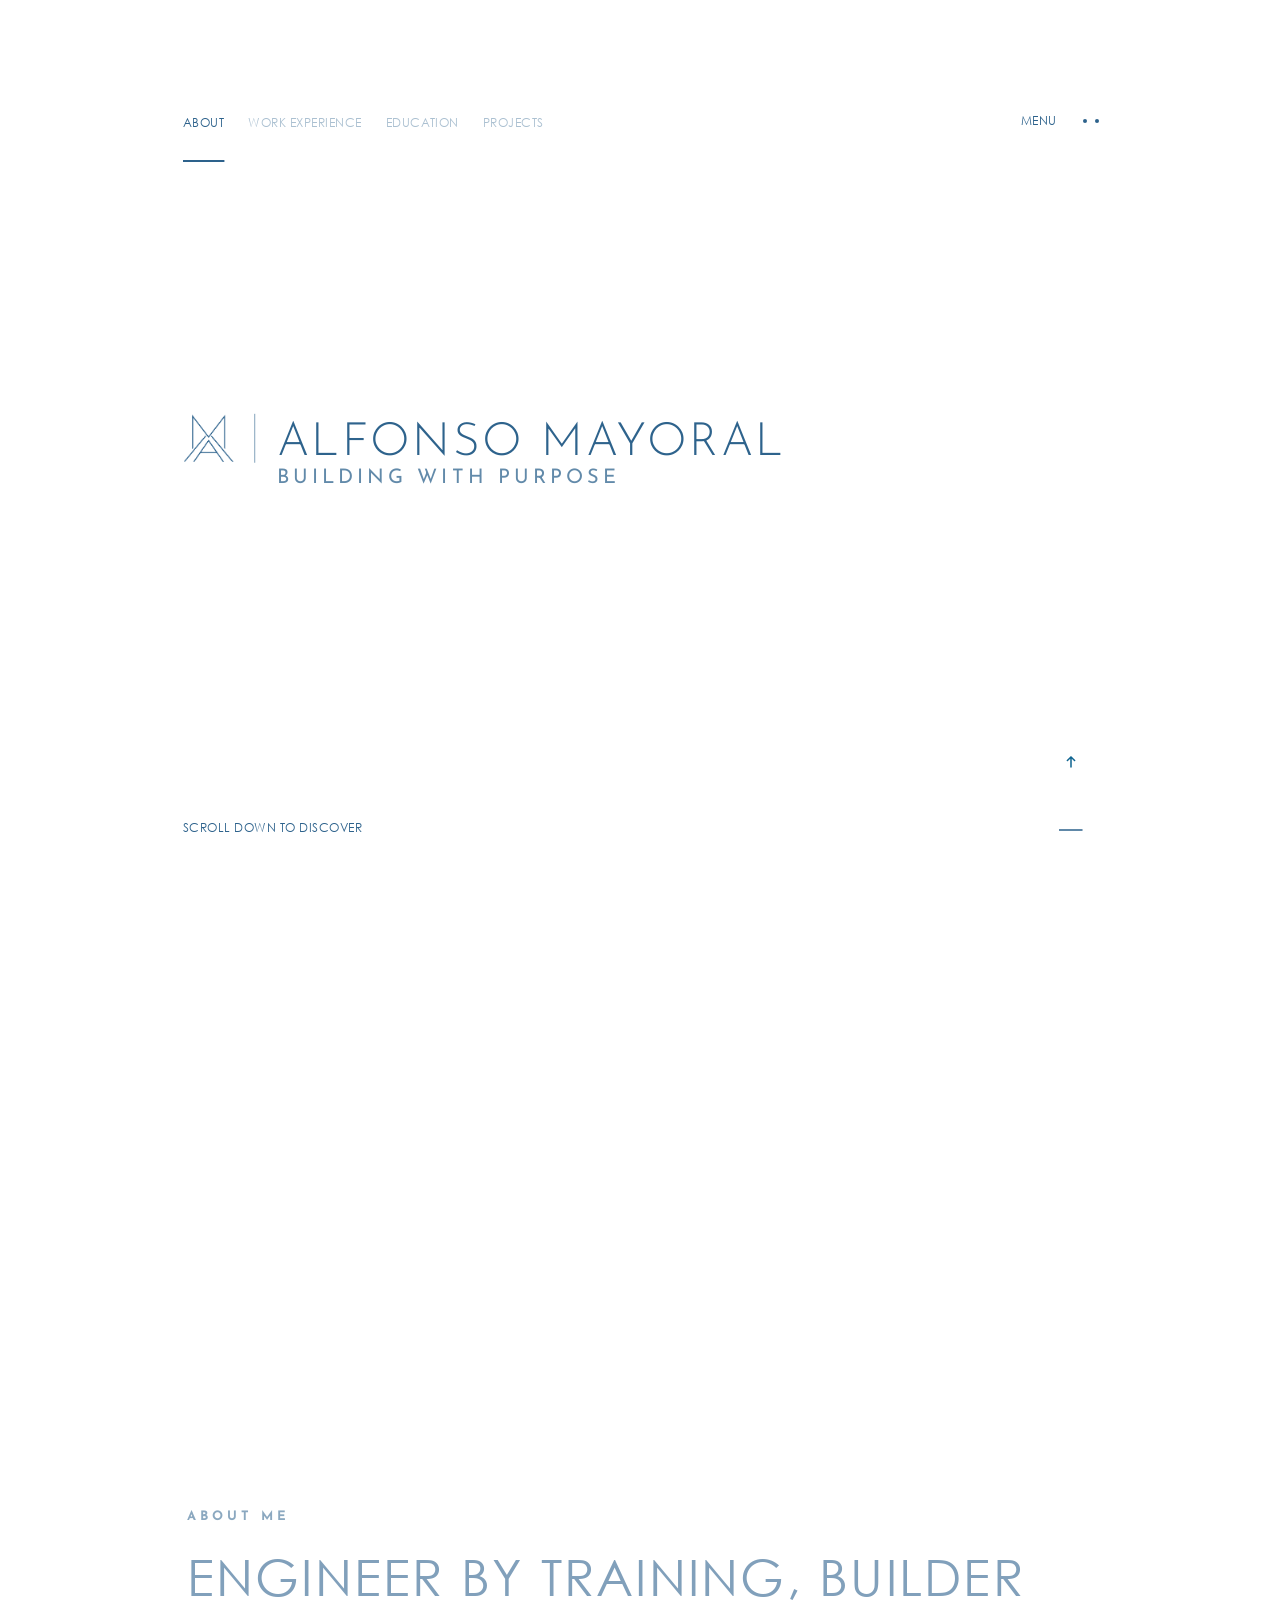
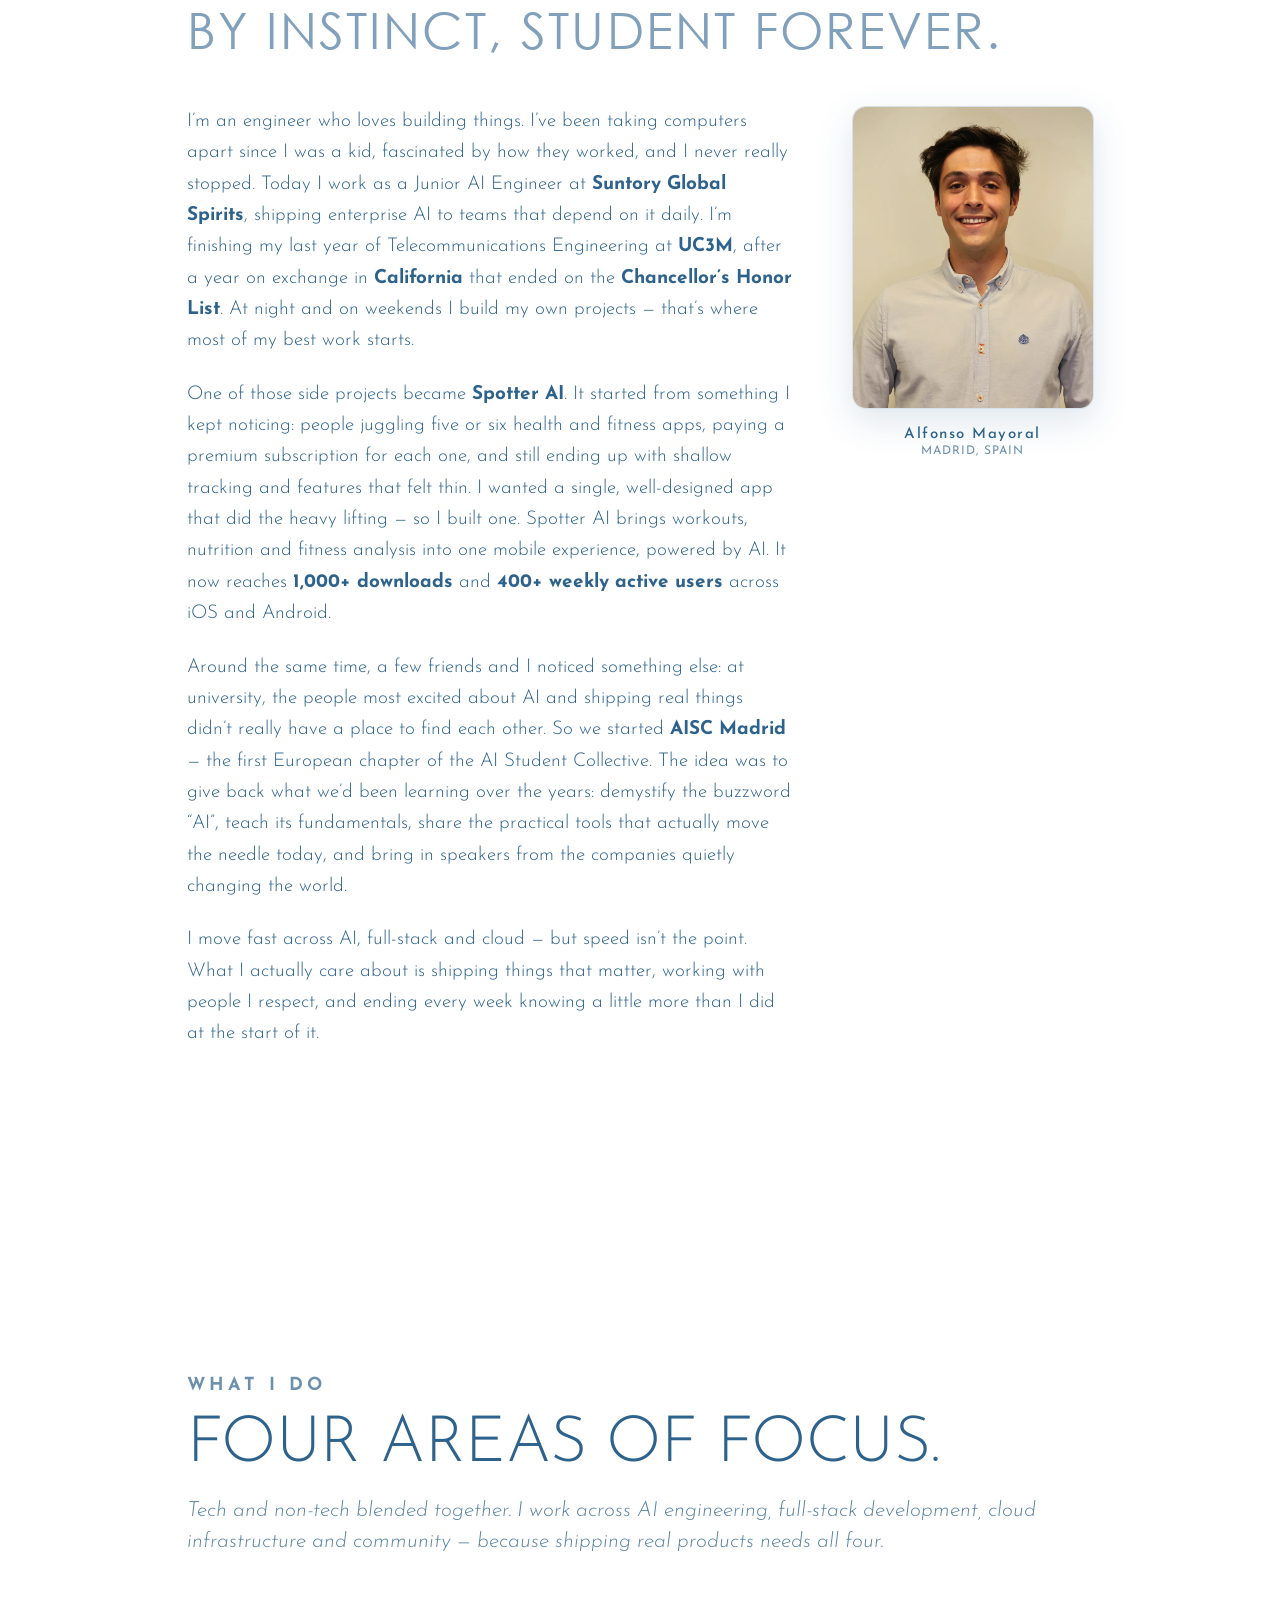
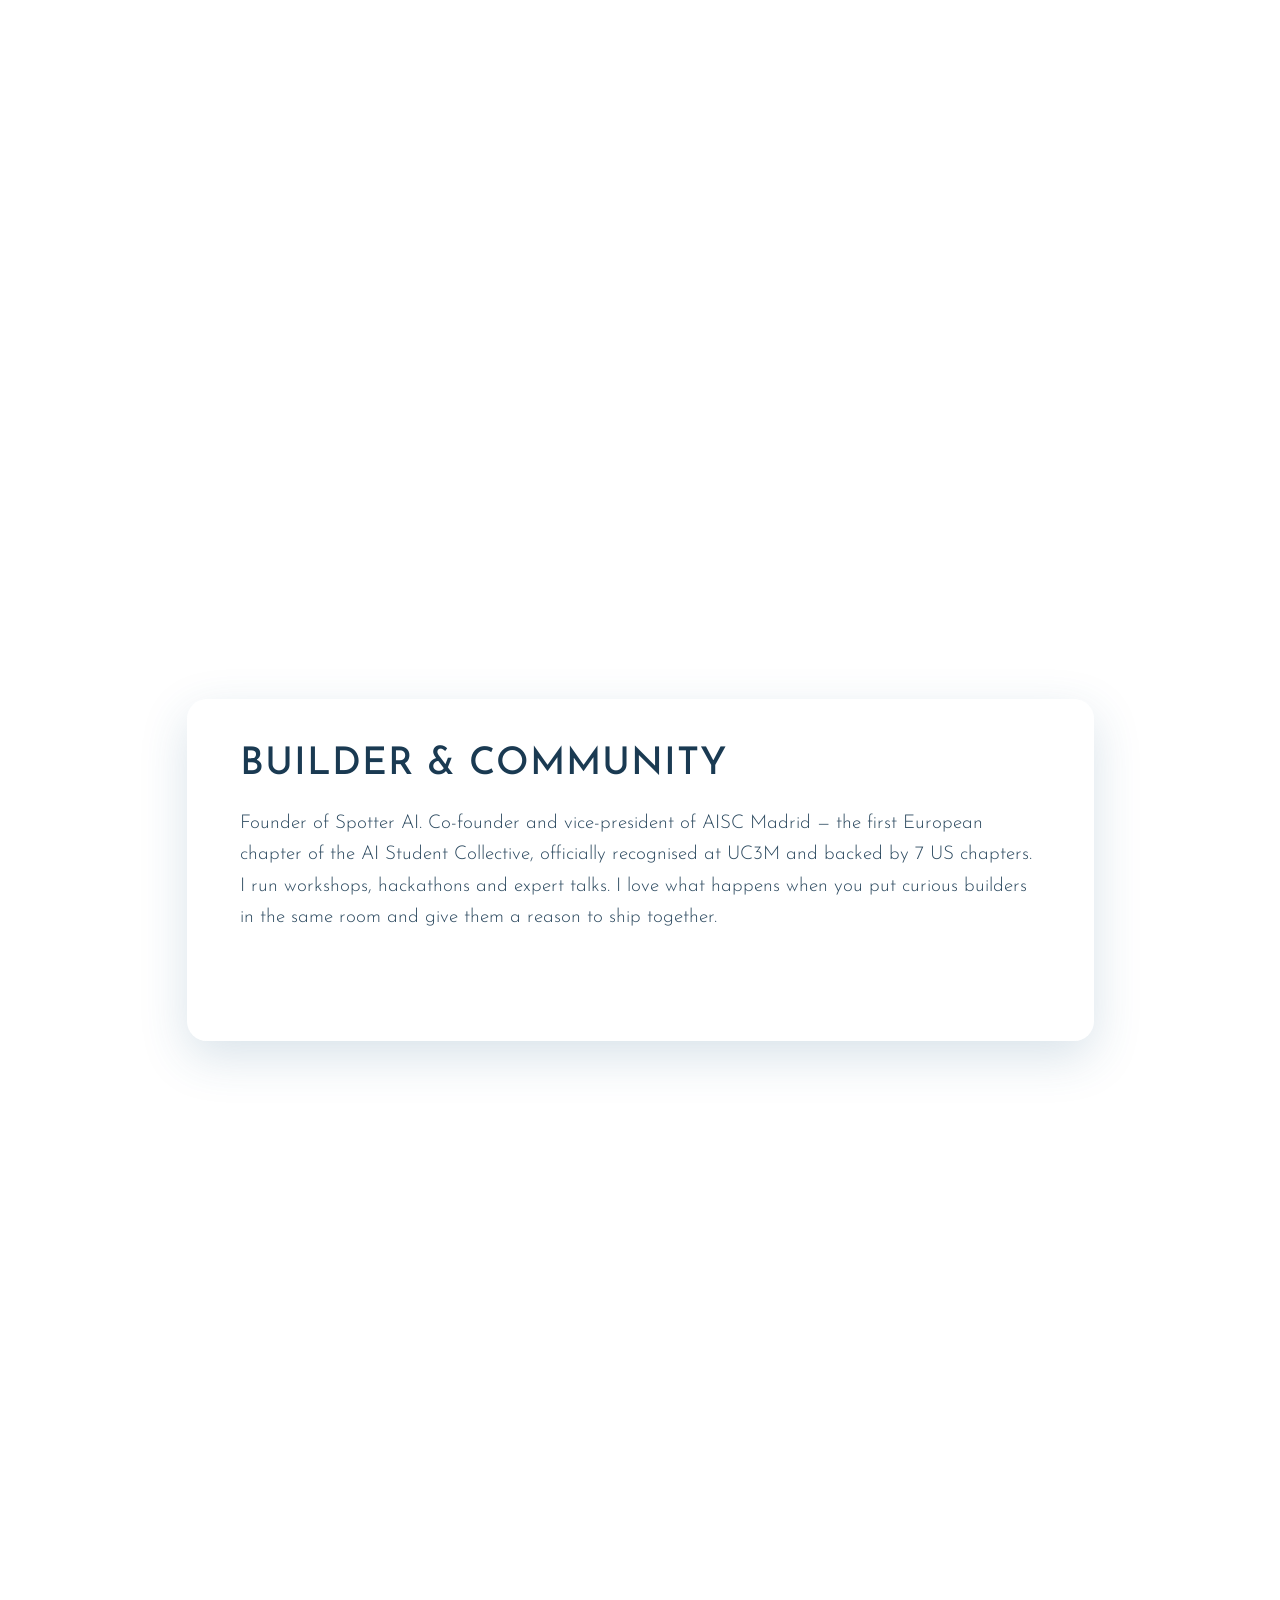
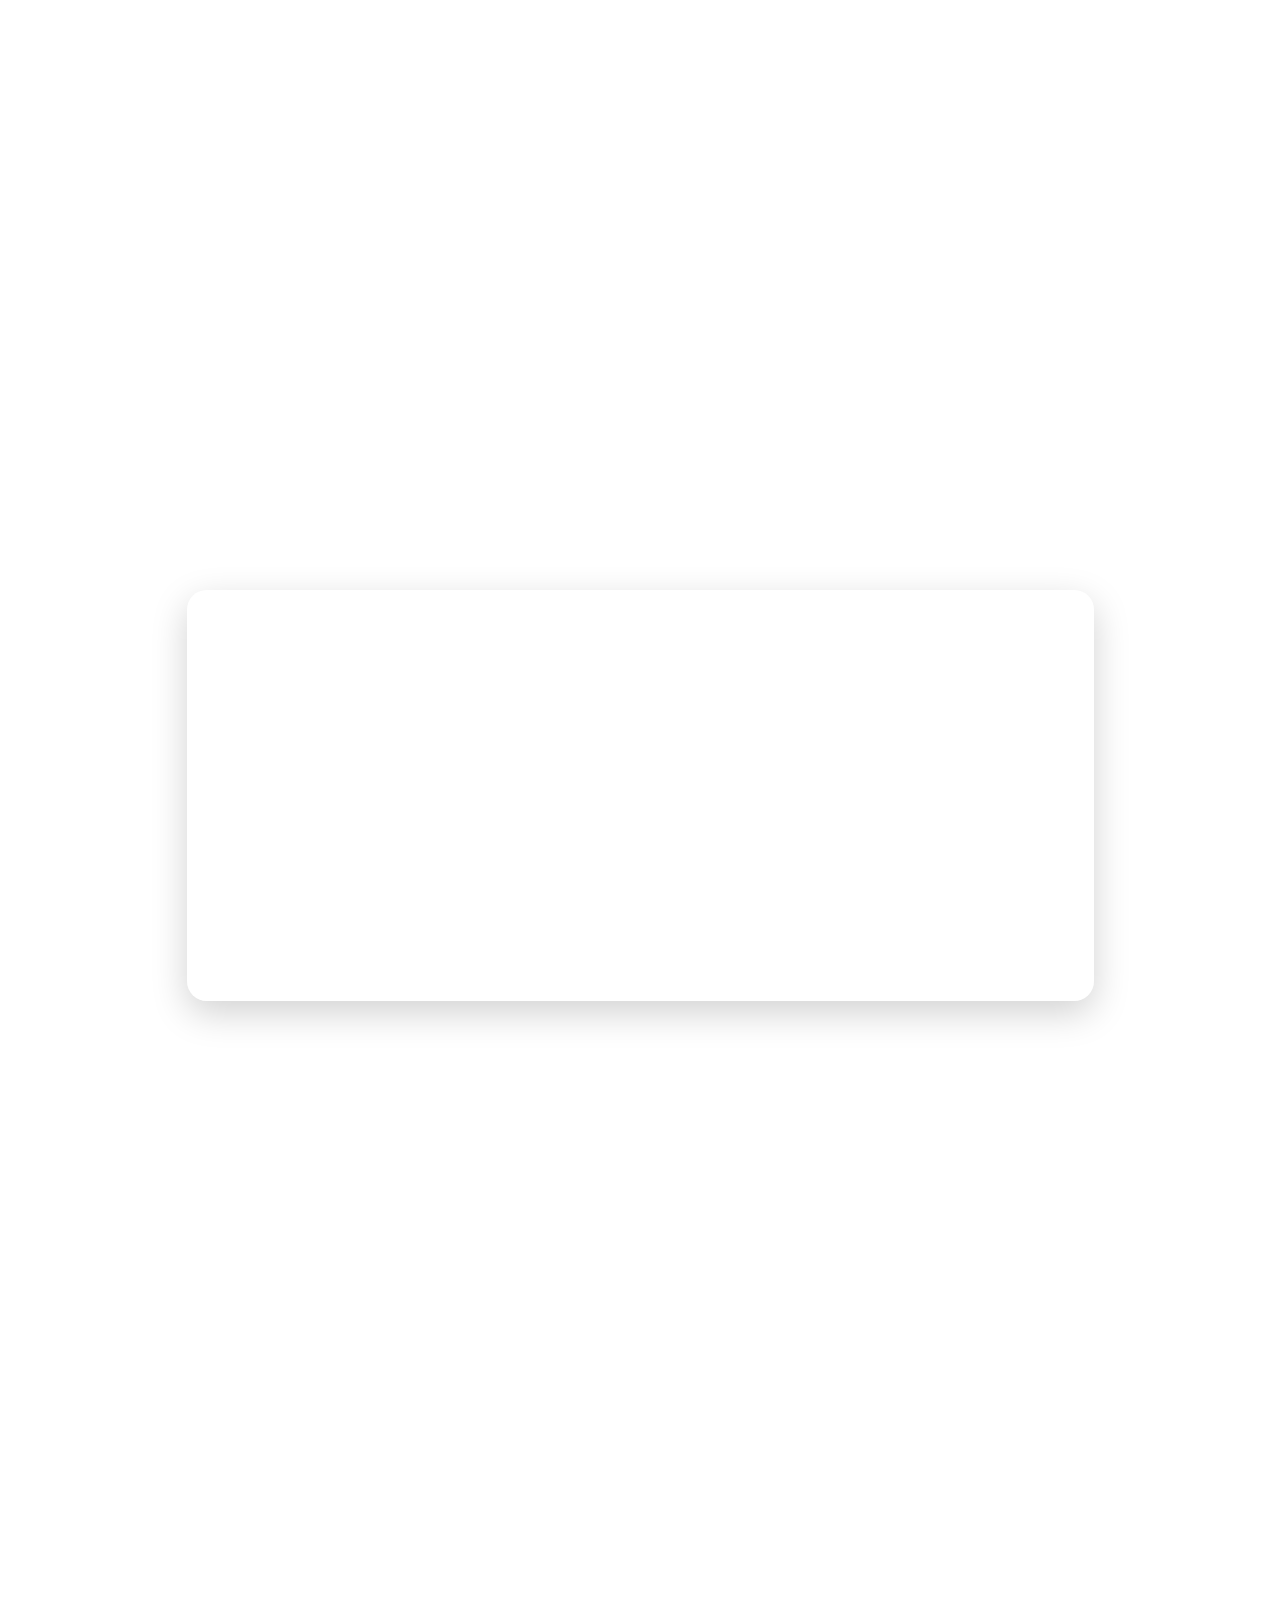
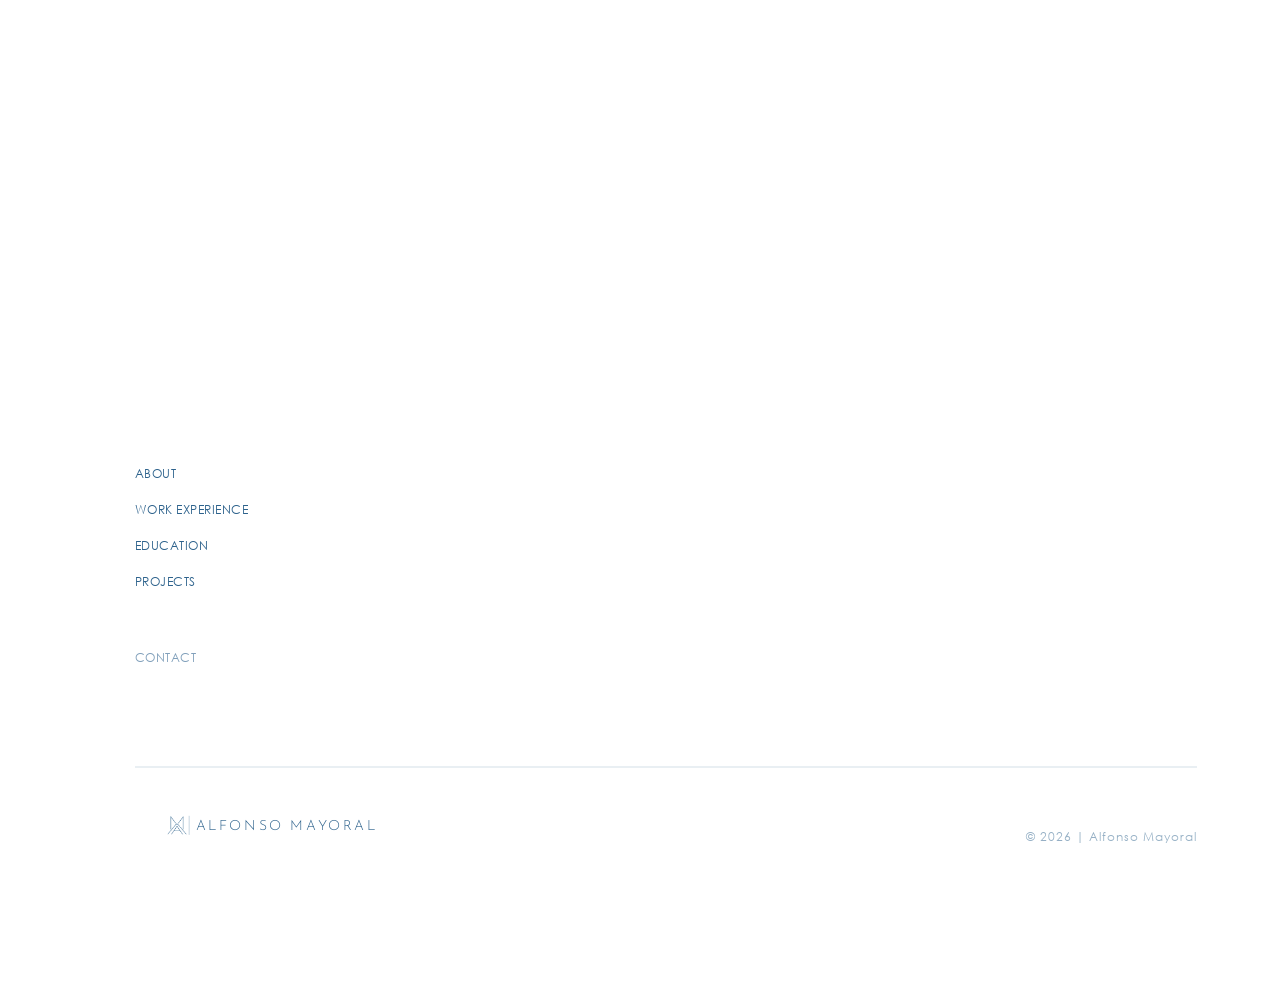
==== commit 5a240848: "perf: trim 6.4 MB of dead weight + cache headers + resource hints User reports animations feel slugg" ====
--- a/index.html
+++ b/index.html
@@ -1,4 +1,4 @@
-<!DOCTYPE html><html lang="en"><head><meta charSet="utf-8"/><meta name="viewport" content="width=device-width, initial-scale=1"/><link rel="stylesheet" href="/_next/static/chunks/0e31_tiwui55~.css" data-precedence="next"/><link rel="preload" as="script" fetchPriority="low" href="/_next/static/chunks/15xrurgzs99gv.js"/><script src="/_next/static/chunks/0y4l8fw-9nj__.js" async=""></script><script src="/_next/static/chunks/16g.ca89g7fib.js" async=""></script><script src="/_next/static/chunks/turbopack-04rnv4d84sf-9.js" async=""></script><script src="/_next/static/chunks/0dbhjjzl8qfwv.js" async=""></script><link rel="preload" href="/_astro/_slug_.B97dlsMJ.css" as="style"/><meta name="theme-color" content="#2d628c"/><title>Alfonso Mayoral — AI Engineer & Builder</title><meta name="description" content="Personal portfolio of Alfonso Mayoral — AI Engineer at Suntory Global Spirits, founder of Spotter AI, co-founder of AISC Madrid."/><meta name="keywords" content="keyword 2, keyword 2"/><meta name="robots" content="index, follow"/><meta name="astro-view-transitions-enabled" content="true"/><meta name="astro-view-transitions-fallback" content="swap"/><meta name="generator" content="Astro v5.2.6"/><meta property="og:title" content="Alfonso Mayoral — AI Engineer & Builder"/><meta property="og:description" content="AI Engineer building products at the intersection of LLMs, full-stack and cloud. Currently at Suntory Global Spirits."/><meta name="twitter:card" content="summary"/><meta name="twitter:title" content="Alfonso Mayoral — AI Engineer & Builder"/><meta name="twitter:description" content="AI Engineer & founder. Building intelligent products."/><link rel="shortcut icon" href="/_astro/favicon_R1w72.webp"/><link rel="icon" href="/_astro/favicon_R1w72.webp" type="image/x-icon"/><link rel="apple-touch-icon" href="/_astro/favicon_Z1kMBbQ.webp" sizes="180x180"/><link rel="stylesheet" href="/_astro/_slug_.B97dlsMJ.css"/><style>[data-astro-transition-scope="astro-smooz4hq-1"] { view-transition-name: none; }@layer astro { ::view-transition-old(none) { animation: none; opacity: 0; mix-blend-mode: normal; }::view-transition-new(none) { animation: none; mix-blend-mode: normal; }::view-transition-group(none) { animation: none } }</style><script type="module" src="/_astro/ClientRouter.astro_astro_type_script_index_0_lang.WONxKOw9.js"></script><script src="/_next/static/chunks/03~yq9q893hmn.js" noModule=""></script><style id="madrid-pin-fix">[data-chapter="GlobalConnectivity"] [data-point]{opacity:0;transition:opacity 0.8s ease 0.4s;}[data-chapter="GlobalConnectivity"].chapter-in-view [data-point]{opacity:1;}</style></head><body><div hidden=""><!--$--><!--/$--></div><div> <noscript><iframe src="https://www.googletagmanager.com/ns.html?id=GTM-5F3SQM6J" height="0" width="0" style="display:none;visibility:hidden"></iframe></noscript> <div data-astro-transition-persist="cursor" class="cursor" data-component="Cursor" data-astro-cid-x6vourwi> <div class="inner" data-astro-cid-x6vourwi> <div class="circle" data-astro-cid-x6vourwi></div> <div class="middle-dot" data-astro-cid-x6vourwi></div> <div class="dots dots-left" data-astro-cid-x6vourwi></div> <div class="dots dots-right" data-astro-cid-x6vourwi></div> </div> </div>  <header data-astro-transition-persist="header" id="header" data-theme="light" data-component="Header" data-astro-cid-4wsjtibl> <div class="grid container-menu" data-astro-cid-4wsjtibl> <nav class="tb:col-start-1 tb:col-end-25 dk:col-start-2 dk:col-end-24 ml:col-start-3 ml:col-end-23 lg:col-start-3 lg:col-end-23" data-astro-cid-4wsjtibl> <div class="menu-links-w" data-astro-cid-4wsjtibl> <ul data-astro-cid-4wsjtibl> <li data-astro-cid-4wsjtibl> <a href="/" data-astro-cid-4wsjtibl="true" class="nav-link active"> <span data-astro-cid-4wsjtibl>About</span> </a> </li><li data-astro-cid-4wsjtibl> <a href="/trading/" data-astro-cid-4wsjtibl="true" class="nav-link"> <span data-astro-cid-4wsjtibl>Work Experience</span> </a> </li><li data-astro-cid-4wsjtibl> <a href="/capital/" data-astro-cid-4wsjtibl="true" class="nav-link"> <span data-astro-cid-4wsjtibl>Education</span> </a> </li><li data-astro-cid-4wsjtibl> <a href="/maritime/" data-astro-cid-4wsjtibl="true" class="nav-link"> <span data-astro-cid-4wsjtibl>Projects</span> </a> </li> </ul> <div class="navbar" data-astro-cid-4wsjtibl></div> </div> <div class="menu-w" data-astro-cid-4wsjtibl>  <button class="menu-cta" data-astro-cid-4wsjtibl> <p data-astro-cid-4wsjtibl> <span data-astro-cid-4wsjtibl>Menu</span><span data-astro-cid-4wsjtibl>Menu</span> </p> <div class="dots-w" data-astro-cid-4wsjtibl> <div class="dot" data-astro-cid-4wsjtibl></div><div class="dot" data-astro-cid-4wsjtibl></div><div class="dot" data-astro-cid-4wsjtibl></div><div class="dot" data-astro-cid-4wsjtibl></div> </div> </button> </div> </nav> </div> </header>  <div data-astro-transition-persist="menu" class="montfort-menu" data-component="Menu" data-astro-cid-6fp6peiy> <div class="grid grid-nav" data-astro-cid-6fp6peiy> <nav class="col-start-1 col-end-5 tb:col-start-2 dk:col-start-5 lg:col-start-6 dk:col-end-14" data-astro-cid-6fp6peiy> <ul data-astro-cid-6fp6peiy> <li data-astro-cid-6fp6peiy> <a href="/" data-astro-cid-6fp6peiy="true" class="nav-link active"> <div class="svg-container" data-astro-cid-6fp6peiy> <svg data-astro-cid-6fp6peiy="true" xmlns="http://www.w3.org/2000/svg" width="10" height="10" fill="none" viewBox="0 0 10 10" focusable="false" aria-hidden="true"><path fill="currentColor" d="M1 4.4a.6.6 0 0 0 0 1.2zm8.424 1.024a.6.6 0 0 0 0-.848L5.606.757a.6.6 0 1 0-.849.849L8.151 5 4.757 8.394a.6.6 0 1 0 .849.849zM1 5.6h8V4.4H1z"/></svg> </div> <div class="text-content" data-astro-cid-6fp6peiy> <span data-astro-cid-6fp6peiy>About</span> </div> </a> </li><li data-astro-cid-6fp6peiy> <a href="/trading/" data-astro-cid-6fp6peiy="true" class="nav-link"> <div class="svg-container" data-astro-cid-6fp6peiy> <svg data-astro-cid-6fp6peiy="true" xmlns="http://www.w3.org/2000/svg" width="10" height="10" fill="none" viewBox="0 0 10 10" focusable="false" aria-hidden="true"><path fill="currentColor" d="M1 4.4a.6.6 0 0 0 0 1.2zm8.424 1.024a.6.6 0 0 0 0-.848L5.606.757a.6.6 0 1 0-.849.849L8.151 5 4.757 8.394a.6.6 0 1 0 .849.849zM1 5.6h8V4.4H1z"/></svg> </div> <div class="text-content" data-astro-cid-6fp6peiy> <span data-astro-cid-6fp6peiy>Work Experience</span> </div> </a> </li><li data-astro-cid-6fp6peiy> <a href="/capital/" data-astro-cid-6fp6peiy="true" class="nav-link"> <div class="svg-container" data-astro-cid-6fp6peiy> <svg data-astro-cid-6fp6peiy="true" xmlns="http://www.w3.org/2000/svg" width="10" height="10" fill="none" viewBox="0 0 10 10" focusable="false" aria-hidden="true"><path fill="currentColor" d="M1 4.4a.6.6 0 0 0 0 1.2zm8.424 1.024a.6.6 0 0 0 0-.848L5.606.757a.6.6 0 1 0-.849.849L8.151 5 4.757 8.394a.6.6 0 1 0 .849.849zM1 5.6h8V4.4H1z"/></svg> </div> <div class="text-content" data-astro-cid-6fp6peiy> <span data-astro-cid-6fp6peiy>Education</span> </div> </a> </li><li data-astro-cid-6fp6peiy> <a href="/maritime/" data-astro-cid-6fp6peiy="true" class="nav-link"> <div class="svg-container" data-astro-cid-6fp6peiy> <svg data-astro-cid-6fp6peiy="true" xmlns="http://www.w3.org/2000/svg" width="10" height="10" fill="none" viewBox="0 0 10 10" focusable="false" aria-hidden="true"><path fill="currentColor" d="M1 4.4a.6.6 0 0 0 0 1.2zm8.424 1.024a.6.6 0 0 0 0-.848L5.606.757a.6.6 0 1 0-.849.849L8.151 5 4.757 8.394a.6.6 0 1 0 .849.849zM1 5.6h8V4.4H1z"/></svg> </div> <div class="text-content" data-astro-cid-6fp6peiy> <span data-astro-cid-6fp6peiy>Projects</span> </div> </a> </li> </ul> </nav> </div> <div class="grid grid-terms" data-astro-cid-6fp6peiy> <div class="terms-w col-start-3 col-end-5 tb:col-start-1 tb:col-end-5 dk:col-start-3 dk:col-end-20 lg:col-start-4 lg:col-end-20" data-astro-cid-6fp6peiy> <ul data-astro-cid-6fp6peiy> <li class="terms-link" data-astro-cid-6fp6peiy> <a href="/contact/" data-astro-cid-6fp6peiy="true"> <span data-astro-cid-6fp6peiy>Contact</span> <span data-astro-cid-6fp6peiy>Contact</span> </a> </li> </ul> </div> </div> <div class="overlay" data-astro-cid-6fp6peiy></div> </div>  <div id="canvas-wrapper" data-astro-transition-persist="webgl" aria-hidden="true"> <canvas></canvas> </div>  <script type="module" src="/_astro/WebGL.astro_astro_type_script_index_0_lang.ClLv70z8.js"></script> <div data-astro-transition-persist="sound" class="buttons-container" data-theme="dark" data-component="Sound" data-astro-cid-epuvuop6> <div class="buttons-wrapper grid" data-astro-cid-epuvuop6> <div class="buttons-inner dk:col-start-2 dk:col-end-24 ml:col-start-3 ml:col-end-23 lg:col-start-3 lg:col-end-23" data-astro-cid-epuvuop6> <button id="scroll-top" class="scroll-top" data-astro-cid-epuvuop6> <svg data-astro-cid-epuvuop6="true" xmlns="http://www.w3.org/2000/svg" width="10" height="12" fill="none" viewBox="0 0 10 12" focusable="false" aria-hidden="true"><path fill="#2D628C" fill-rule="evenodd" d="M.87 3.982 4.464.386a.757.757 0 0 1 1.07 0L9.13 3.982a.757.757 0 1 1-1.07 1.07L5.757 2.748v8.331a.757.757 0 1 1-1.514 0V2.748L1.94 5.052a.757.757 0 1 1-1.07-1.07" clip-rule="evenodd" style="fill:#2d628c;fill:color(display-p3 .1765 .3843 .549);fill-opacity:1"/></svg> </button> <button class="sound" data-astro-cid-epuvuop6> <canvas id="sound-canvas" width="24" height="24" data-astro-cid-epuvuop6></canvas> </button> </div> </div> </div>   <div class="hero-transition" data-astro-transition-persist="transition-hero" data-cursor="draggable" data-cursor-down="dragging" data-astro-cid-3rse3tms> <div class="inner" data-astro-cid-3rse3tms> <div class="title" data-astro-cid-3rse3tms> <p data-astro-cid-3rse3tms>About</p> <div class="spinner" data-astro-cid-3rse3tms> <svg class="spinner-inner" viewBox="0 0 200 200" fill="none" xmlns="http://www.w3.org/2000/svg" data-astro-cid-3rse3tms> <g stroke-width="8" data-astro-cid-3rse3tms> <path stroke="url(#spinner-secondHalf)" d="M 4 100 A 96 96 0 0 1 196 100" data-astro-cid-3rse3tms></path> <path stroke="url(#spinner-firstHalf)" d="M 196 100 A 96 96 0 0 1 4 100" data-astro-cid-3rse3tms></path> </g> </svg> </div> </div><div class="title" data-astro-cid-3rse3tms> <p data-astro-cid-3rse3tms>Experience</p> <div class="spinner" data-astro-cid-3rse3tms> <svg class="spinner-inner" viewBox="0 0 200 200" fill="none" xmlns="http://www.w3.org/2000/svg" data-astro-cid-3rse3tms> <g stroke-width="8" data-astro-cid-3rse3tms> <path stroke="url(#spinner-secondHalf)" d="M 4 100 A 96 96 0 0 1 196 100" data-astro-cid-3rse3tms></path> <path stroke="url(#spinner-firstHalf)" d="M 196 100 A 96 96 0 0 1 4 100" data-astro-cid-3rse3tms></path> </g> </svg> </div> </div><div class="title" data-astro-cid-3rse3tms> <p data-astro-cid-3rse3tms>Education</p> <div class="spinner" data-astro-cid-3rse3tms> <svg class="spinner-inner" viewBox="0 0 200 200" fill="none" xmlns="http://www.w3.org/2000/svg" data-astro-cid-3rse3tms> <g stroke-width="8" data-astro-cid-3rse3tms> <path stroke="url(#spinner-secondHalf)" d="M 4 100 A 96 96 0 0 1 196 100" data-astro-cid-3rse3tms></path> <path stroke="url(#spinner-firstHalf)" d="M 196 100 A 96 96 0 0 1 4 100" data-astro-cid-3rse3tms></path> </g> </svg> </div> </div><div class="title" data-astro-cid-3rse3tms> <p data-astro-cid-3rse3tms>Projects</p> <div class="spinner" data-astro-cid-3rse3tms> <svg class="spinner-inner" viewBox="0 0 200 200" fill="none" xmlns="http://www.w3.org/2000/svg" data-astro-cid-3rse3tms> <g stroke-width="8" data-astro-cid-3rse3tms> <path stroke="url(#spinner-secondHalf)" d="M 4 100 A 96 96 0 0 1 196 100" data-astro-cid-3rse3tms></path> <path stroke="url(#spinner-firstHalf)" d="M 196 100 A 96 96 0 0 1 4 100" data-astro-cid-3rse3tms></path> </g> </svg> </div> </div> </div> <svg class="spinner-defs" xmlns="http://www.w3.org/2000/svg" color="#2d628c" data-astro-cid-3rse3tms> <defs data-astro-cid-3rse3tms> <linearGradient id="spinner-secondHalf" data-astro-cid-3rse3tms> <stop offset="0%" stop-opacity="0" stop-color="currentColor" data-astro-cid-3rse3tms></stop> <stop offset="100%" stop-opacity="0.5" stop-color="currentColor" data-astro-cid-3rse3tms></stop> </linearGradient> <linearGradient id="spinner-firstHalf" data-astro-cid-3rse3tms> <stop offset="0%" stop-opacity="1" stop-color="currentColor" data-astro-cid-3rse3tms></stop> <stop offset="100%" stop-opacity="0.5" stop-color="currentColor" data-astro-cid-3rse3tms></stop> </linearGradient> </defs> </svg> </div>  <main data-scene="Homepage"> <div class="topChapters" data-chapter="TopChapters" data-chapter-first="true"> <section class="hero" data-chapter="Hero" data-chapter-first="true" data-theme="dark" data-animation="Hero" data-astro-cid-226k2nfd> <div class="hero-inner" data-astro-cid-226k2nfd> <svg class="logo logo-mb" xmlns="http://www.w3.org/2000/svg" viewBox="0 0 500 280" focusable="false" aria-hidden="true" data-astro-cid-226k2nfd="true" style="max-width:none;width:min(90vw, 500px);height:auto;"><defs><mask id="firma-mb-mask"><image href="/assets/images/firma_mask.png" x="177" y="10" width="146" height="140"/></mask></defs><rect x="177" y="10" width="146" height="140" fill="#2D628C" mask="url(#firma-mb-mask)"/><line x1="60" y1="170" x2="440" y2="170" stroke="#2D628C" stroke-width="1.2" opacity="0.6"/><text x="250" y="220" font-family="'Josefin Sans','Century Gothic',sans-serif" font-size="42" font-weight="300" letter-spacing="4" fill="#2D628C" text-anchor="middle">ALFONSO MAYORAL</text><text x="250" y="262" font-family="'Josefin Sans','Century Gothic',sans-serif" font-size="22" font-weight="400" letter-spacing="6" fill="#2D628C" text-anchor="middle" opacity="0.75">BUILDING WITH PURPOSE</text></svg> <svg class="logo logo-dk" xmlns="http://www.w3.org/2000/svg" viewBox="0 0 800 200" focusable="false" aria-hidden="true" data-astro-cid-226k2nfd="true" style="max-width:none;width:min(90vw, 700px);height:auto;"><defs><mask id="firma-dk-mask"><image href="/assets/images/firma_mask.png" x="0" y="55" width="63" height="60"/></mask></defs><rect x="0" y="55" width="63" height="60" fill="#2D628C" mask="url(#firma-dk-mask)"/><line x1="88" y1="55" x2="88" y2="115" stroke="#2D628C" stroke-width="1.2" opacity="0.6"/><text x="115" y="105" font-family="'Josefin Sans','Century Gothic',sans-serif" font-size="56" font-weight="300" letter-spacing="3" fill="#2D628C">ALFONSO MAYORAL</text><text x="115" y="140" font-family="'Josefin Sans','Century Gothic',sans-serif" font-size="24" font-weight="400" letter-spacing="5" fill="#2D628C" opacity="0.75">BUILDING WITH PURPOSE</text></svg>
+<!DOCTYPE html><html lang="en"><head><link rel="preload" as="image" href="/assets/images/firma_mask.png"/><meta charSet="utf-8"/><meta name="viewport" content="width=device-width, initial-scale=1"/><link rel="stylesheet" href="/_next/static/chunks/0e31_tiwui55~.css" data-precedence="next"/><link rel="preload" as="script" fetchPriority="low" href="/_next/static/chunks/15xrurgzs99gv.js"/><script src="/_next/static/chunks/0y4l8fw-9nj__.js" async=""></script><script src="/_next/static/chunks/16g.ca89g7fib.js" async=""></script><script src="/_next/static/chunks/turbopack-04rnv4d84sf-9.js" async=""></script><script src="/_next/static/chunks/0dbhjjzl8qfwv.js" async=""></script><link rel="preload" href="/_astro/_slug_.B97dlsMJ.css" as="style"/><meta name="theme-color" content="#2d628c"/><title>Alfonso Mayoral — AI Engineer & Builder</title><meta name="description" content="Personal portfolio of Alfonso Mayoral — AI Engineer at Suntory Global Spirits, founder of Spotter AI, co-founder of AISC Madrid."/><meta name="keywords" content="keyword 2, keyword 2"/><meta name="robots" content="index, follow"/><meta name="astro-view-transitions-enabled" content="true"/><meta name="astro-view-transitions-fallback" content="swap"/><meta name="generator" content="Astro v5.2.6"/><meta property="og:title" content="Alfonso Mayoral — AI Engineer & Builder"/><meta property="og:description" content="AI Engineer building products at the intersection of LLMs, full-stack and cloud. Currently at Suntory Global Spirits."/><meta name="twitter:card" content="summary"/><meta name="twitter:title" content="Alfonso Mayoral — AI Engineer & Builder"/><meta name="twitter:description" content="AI Engineer & founder. Building intelligent products."/><link rel="shortcut icon" href="/_astro/favicon_R1w72.webp"/><link rel="icon" href="/_astro/favicon_R1w72.webp" type="image/x-icon"/><link rel="apple-touch-icon" href="/_astro/favicon_Z1kMBbQ.webp" sizes="180x180"/><link rel="stylesheet" href="/_astro/_slug_.B97dlsMJ.css"/><style>[data-astro-transition-scope="astro-smooz4hq-1"] { view-transition-name: none; }@layer astro { ::view-transition-old(none) { animation: none; opacity: 0; mix-blend-mode: normal; }::view-transition-new(none) { animation: none; mix-blend-mode: normal; }::view-transition-group(none) { animation: none } }</style><script type="module" src="/_astro/ClientRouter.astro_astro_type_script_index_0_lang.WONxKOw9.js"></script><script src="/_next/static/chunks/03~yq9q893hmn.js" noModule=""></script><style id="madrid-pin-fix">[data-chapter="GlobalConnectivity"] [data-point]{opacity:0;transition:opacity 0.8s ease 0.4s;}[data-chapter="GlobalConnectivity"].chapter-in-view [data-point]{opacity:1;}</style></head><body><div hidden=""><!--$--><!--/$--></div><div> <noscript><iframe src="https://www.googletagmanager.com/ns.html?id=GTM-5F3SQM6J" height="0" width="0" style="display:none;visibility:hidden"></iframe></noscript> <div data-astro-transition-persist="cursor" class="cursor" data-component="Cursor" data-astro-cid-x6vourwi> <div class="inner" data-astro-cid-x6vourwi> <div class="circle" data-astro-cid-x6vourwi></div> <div class="middle-dot" data-astro-cid-x6vourwi></div> <div class="dots dots-left" data-astro-cid-x6vourwi></div> <div class="dots dots-right" data-astro-cid-x6vourwi></div> </div> </div>  <header data-astro-transition-persist="header" id="header" data-theme="light" data-component="Header" data-astro-cid-4wsjtibl> <div class="grid container-menu" data-astro-cid-4wsjtibl> <nav class="tb:col-start-1 tb:col-end-25 dk:col-start-2 dk:col-end-24 ml:col-start-3 ml:col-end-23 lg:col-start-3 lg:col-end-23" data-astro-cid-4wsjtibl> <div class="menu-links-w" data-astro-cid-4wsjtibl> <ul data-astro-cid-4wsjtibl> <li data-astro-cid-4wsjtibl> <a href="/" data-astro-cid-4wsjtibl="true" class="nav-link active"> <span data-astro-cid-4wsjtibl>About</span> </a> </li><li data-astro-cid-4wsjtibl> <a href="/trading/" data-astro-cid-4wsjtibl="true" class="nav-link"> <span data-astro-cid-4wsjtibl>Work Experience</span> </a> </li><li data-astro-cid-4wsjtibl> <a href="/capital/" data-astro-cid-4wsjtibl="true" class="nav-link"> <span data-astro-cid-4wsjtibl>Education</span> </a> </li><li data-astro-cid-4wsjtibl> <a href="/maritime/" data-astro-cid-4wsjtibl="true" class="nav-link"> <span data-astro-cid-4wsjtibl>Projects</span> </a> </li> </ul> <div class="navbar" data-astro-cid-4wsjtibl></div> </div> <div class="menu-w" data-astro-cid-4wsjtibl>  <button class="menu-cta" data-astro-cid-4wsjtibl> <p data-astro-cid-4wsjtibl> <span data-astro-cid-4wsjtibl>Menu</span><span data-astro-cid-4wsjtibl>Menu</span> </p> <div class="dots-w" data-astro-cid-4wsjtibl> <div class="dot" data-astro-cid-4wsjtibl></div><div class="dot" data-astro-cid-4wsjtibl></div><div class="dot" data-astro-cid-4wsjtibl></div><div class="dot" data-astro-cid-4wsjtibl></div> </div> </button> </div> </nav> </div> </header>  <div data-astro-transition-persist="menu" class="montfort-menu" data-component="Menu" data-astro-cid-6fp6peiy> <div class="grid grid-nav" data-astro-cid-6fp6peiy> <nav class="col-start-1 col-end-5 tb:col-start-2 dk:col-start-5 lg:col-start-6 dk:col-end-14" data-astro-cid-6fp6peiy> <ul data-astro-cid-6fp6peiy> <li data-astro-cid-6fp6peiy> <a href="/" data-astro-cid-6fp6peiy="true" class="nav-link active"> <div class="svg-container" data-astro-cid-6fp6peiy> <svg data-astro-cid-6fp6peiy="true" xmlns="http://www.w3.org/2000/svg" width="10" height="10" fill="none" viewBox="0 0 10 10" focusable="false" aria-hidden="true"><path fill="currentColor" d="M1 4.4a.6.6 0 0 0 0 1.2zm8.424 1.024a.6.6 0 0 0 0-.848L5.606.757a.6.6 0 1 0-.849.849L8.151 5 4.757 8.394a.6.6 0 1 0 .849.849zM1 5.6h8V4.4H1z"/></svg> </div> <div class="text-content" data-astro-cid-6fp6peiy> <span data-astro-cid-6fp6peiy>About</span> </div> </a> </li><li data-astro-cid-6fp6peiy> <a href="/trading/" data-astro-cid-6fp6peiy="true" class="nav-link"> <div class="svg-container" data-astro-cid-6fp6peiy> <svg data-astro-cid-6fp6peiy="true" xmlns="http://www.w3.org/2000/svg" width="10" height="10" fill="none" viewBox="0 0 10 10" focusable="false" aria-hidden="true"><path fill="currentColor" d="M1 4.4a.6.6 0 0 0 0 1.2zm8.424 1.024a.6.6 0 0 0 0-.848L5.606.757a.6.6 0 1 0-.849.849L8.151 5 4.757 8.394a.6.6 0 1 0 .849.849zM1 5.6h8V4.4H1z"/></svg> </div> <div class="text-content" data-astro-cid-6fp6peiy> <span data-astro-cid-6fp6peiy>Work Experience</span> </div> </a> </li><li data-astro-cid-6fp6peiy> <a href="/capital/" data-astro-cid-6fp6peiy="true" class="nav-link"> <div class="svg-container" data-astro-cid-6fp6peiy> <svg data-astro-cid-6fp6peiy="true" xmlns="http://www.w3.org/2000/svg" width="10" height="10" fill="none" viewBox="0 0 10 10" focusable="false" aria-hidden="true"><path fill="currentColor" d="M1 4.4a.6.6 0 0 0 0 1.2zm8.424 1.024a.6.6 0 0 0 0-.848L5.606.757a.6.6 0 1 0-.849.849L8.151 5 4.757 8.394a.6.6 0 1 0 .849.849zM1 5.6h8V4.4H1z"/></svg> </div> <div class="text-content" data-astro-cid-6fp6peiy> <span data-astro-cid-6fp6peiy>Education</span> </div> </a> </li><li data-astro-cid-6fp6peiy> <a href="/maritime/" data-astro-cid-6fp6peiy="true" class="nav-link"> <div class="svg-container" data-astro-cid-6fp6peiy> <svg data-astro-cid-6fp6peiy="true" xmlns="http://www.w3.org/2000/svg" width="10" height="10" fill="none" viewBox="0 0 10 10" focusable="false" aria-hidden="true"><path fill="currentColor" d="M1 4.4a.6.6 0 0 0 0 1.2zm8.424 1.024a.6.6 0 0 0 0-.848L5.606.757a.6.6 0 1 0-.849.849L8.151 5 4.757 8.394a.6.6 0 1 0 .849.849zM1 5.6h8V4.4H1z"/></svg> </div> <div class="text-content" data-astro-cid-6fp6peiy> <span data-astro-cid-6fp6peiy>Projects</span> </div> </a> </li> </ul> </nav> </div> <div class="grid grid-terms" data-astro-cid-6fp6peiy> <div class="terms-w col-start-3 col-end-5 tb:col-start-1 tb:col-end-5 dk:col-start-3 dk:col-end-20 lg:col-start-4 lg:col-end-20" data-astro-cid-6fp6peiy> <ul data-astro-cid-6fp6peiy> <li class="terms-link" data-astro-cid-6fp6peiy> <a href="/contact/" data-astro-cid-6fp6peiy="true"> <span data-astro-cid-6fp6peiy>Contact</span> <span data-astro-cid-6fp6peiy>Contact</span> </a> </li> </ul> </div> </div> <div class="overlay" data-astro-cid-6fp6peiy></div> </div>  <div id="canvas-wrapper" data-astro-transition-persist="webgl" aria-hidden="true"> <canvas></canvas> </div>  <script type="module" src="/_astro/WebGL.astro_astro_type_script_index_0_lang.ClLv70z8.js"></script> <div data-astro-transition-persist="sound" class="buttons-container" data-theme="dark" data-component="Sound" data-astro-cid-epuvuop6> <div class="buttons-wrapper grid" data-astro-cid-epuvuop6> <div class="buttons-inner dk:col-start-2 dk:col-end-24 ml:col-start-3 ml:col-end-23 lg:col-start-3 lg:col-end-23" data-astro-cid-epuvuop6> <button id="scroll-top" class="scroll-top" data-astro-cid-epuvuop6> <svg data-astro-cid-epuvuop6="true" xmlns="http://www.w3.org/2000/svg" width="10" height="12" fill="none" viewBox="0 0 10 12" focusable="false" aria-hidden="true"><path fill="#2D628C" fill-rule="evenodd" d="M.87 3.982 4.464.386a.757.757 0 0 1 1.07 0L9.13 3.982a.757.757 0 1 1-1.07 1.07L5.757 2.748v8.331a.757.757 0 1 1-1.514 0V2.748L1.94 5.052a.757.757 0 1 1-1.07-1.07" clip-rule="evenodd" style="fill:#2d628c;fill:color(display-p3 .1765 .3843 .549);fill-opacity:1"/></svg> </button> <button class="sound" data-astro-cid-epuvuop6> <canvas id="sound-canvas" width="24" height="24" data-astro-cid-epuvuop6></canvas> </button> </div> </div> </div>   <div class="hero-transition" data-astro-transition-persist="transition-hero" data-cursor="draggable" data-cursor-down="dragging" data-astro-cid-3rse3tms> <div class="inner" data-astro-cid-3rse3tms> <div class="title" data-astro-cid-3rse3tms> <p data-astro-cid-3rse3tms>About</p> <div class="spinner" data-astro-cid-3rse3tms> <svg class="spinner-inner" viewBox="0 0 200 200" fill="none" xmlns="http://www.w3.org/2000/svg" data-astro-cid-3rse3tms> <g stroke-width="8" data-astro-cid-3rse3tms> <path stroke="url(#spinner-secondHalf)" d="M 4 100 A 96 96 0 0 1 196 100" data-astro-cid-3rse3tms></path> <path stroke="url(#spinner-firstHalf)" d="M 196 100 A 96 96 0 0 1 4 100" data-astro-cid-3rse3tms></path> </g> </svg> </div> </div><div class="title" data-astro-cid-3rse3tms> <p data-astro-cid-3rse3tms>Experience</p> <div class="spinner" data-astro-cid-3rse3tms> <svg class="spinner-inner" viewBox="0 0 200 200" fill="none" xmlns="http://www.w3.org/2000/svg" data-astro-cid-3rse3tms> <g stroke-width="8" data-astro-cid-3rse3tms> <path stroke="url(#spinner-secondHalf)" d="M 4 100 A 96 96 0 0 1 196 100" data-astro-cid-3rse3tms></path> <path stroke="url(#spinner-firstHalf)" d="M 196 100 A 96 96 0 0 1 4 100" data-astro-cid-3rse3tms></path> </g> </svg> </div> </div><div class="title" data-astro-cid-3rse3tms> <p data-astro-cid-3rse3tms>Education</p> <div class="spinner" data-astro-cid-3rse3tms> <svg class="spinner-inner" viewBox="0 0 200 200" fill="none" xmlns="http://www.w3.org/2000/svg" data-astro-cid-3rse3tms> <g stroke-width="8" data-astro-cid-3rse3tms> <path stroke="url(#spinner-secondHalf)" d="M 4 100 A 96 96 0 0 1 196 100" data-astro-cid-3rse3tms></path> <path stroke="url(#spinner-firstHalf)" d="M 196 100 A 96 96 0 0 1 4 100" data-astro-cid-3rse3tms></path> </g> </svg> </div> </div><div class="title" data-astro-cid-3rse3tms> <p data-astro-cid-3rse3tms>Projects</p> <div class="spinner" data-astro-cid-3rse3tms> <svg class="spinner-inner" viewBox="0 0 200 200" fill="none" xmlns="http://www.w3.org/2000/svg" data-astro-cid-3rse3tms> <g stroke-width="8" data-astro-cid-3rse3tms> <path stroke="url(#spinner-secondHalf)" d="M 4 100 A 96 96 0 0 1 196 100" data-astro-cid-3rse3tms></path> <path stroke="url(#spinner-firstHalf)" d="M 196 100 A 96 96 0 0 1 4 100" data-astro-cid-3rse3tms></path> </g> </svg> </div> </div> </div> <svg class="spinner-defs" xmlns="http://www.w3.org/2000/svg" color="#2d628c" data-astro-cid-3rse3tms> <defs data-astro-cid-3rse3tms> <linearGradient id="spinner-secondHalf" data-astro-cid-3rse3tms> <stop offset="0%" stop-opacity="0" stop-color="currentColor" data-astro-cid-3rse3tms></stop> <stop offset="100%" stop-opacity="0.5" stop-color="currentColor" data-astro-cid-3rse3tms></stop> </linearGradient> <linearGradient id="spinner-firstHalf" data-astro-cid-3rse3tms> <stop offset="0%" stop-opacity="1" stop-color="currentColor" data-astro-cid-3rse3tms></stop> <stop offset="100%" stop-opacity="0.5" stop-color="currentColor" data-astro-cid-3rse3tms></stop> </linearGradient> </defs> </svg> </div>  <main data-scene="Homepage"> <div class="topChapters" data-chapter="TopChapters" data-chapter-first="true"> <section class="hero" data-chapter="Hero" data-chapter-first="true" data-theme="dark" data-animation="Hero" data-astro-cid-226k2nfd> <div class="hero-inner" data-astro-cid-226k2nfd> <svg class="logo logo-mb" xmlns="http://www.w3.org/2000/svg" viewBox="0 0 500 280" focusable="false" aria-hidden="true" data-astro-cid-226k2nfd="true" style="max-width:none;width:min(90vw, 500px);height:auto;"><defs><mask id="firma-mb-mask"><image href="/assets/images/firma_mask.png" x="177" y="10" width="146" height="140"/></mask></defs><rect x="177" y="10" width="146" height="140" fill="#2D628C" mask="url(#firma-mb-mask)"/><line x1="60" y1="170" x2="440" y2="170" stroke="#2D628C" stroke-width="1.2" opacity="0.6"/><text x="250" y="220" font-family="'Josefin Sans','Century Gothic',sans-serif" font-size="42" font-weight="300" letter-spacing="4" fill="#2D628C" text-anchor="middle">ALFONSO MAYORAL</text><text x="250" y="262" font-family="'Josefin Sans','Century Gothic',sans-serif" font-size="22" font-weight="400" letter-spacing="6" fill="#2D628C" text-anchor="middle" opacity="0.75">BUILDING WITH PURPOSE</text></svg> <svg class="logo logo-dk" xmlns="http://www.w3.org/2000/svg" viewBox="0 0 800 200" focusable="false" aria-hidden="true" data-astro-cid-226k2nfd="true" style="max-width:none;width:min(90vw, 700px);height:auto;"><defs><mask id="firma-dk-mask"><image href="/assets/images/firma_mask.png" x="0" y="55" width="63" height="60"/></mask></defs><rect x="0" y="55" width="63" height="60" fill="#2D628C" mask="url(#firma-dk-mask)"/><line x1="88" y1="55" x2="88" y2="115" stroke="#2D628C" stroke-width="1.2" opacity="0.6"/><text x="115" y="105" font-family="'Josefin Sans','Century Gothic',sans-serif" font-size="56" font-weight="300" letter-spacing="3" fill="#2D628C">ALFONSO MAYORAL</text><text x="115" y="140" font-family="'Josefin Sans','Century Gothic',sans-serif" font-size="24" font-weight="400" letter-spacing="5" fill="#2D628C" opacity="0.75">BUILDING WITH PURPOSE</text></svg>
  <div class="scroll-to-cta" data-astro-cid-226k2nfd> <div class="scroll-to-cta-inner" data-astro-cid-226k2nfd> <div class="scroll-to-cta-content-mb" data-astro-cid-226k2nfd> <svg class="scroll-to-cta-icon" data-astro-cid-226k2nfd="true" xmlns="http://www.w3.org/2000/svg" width="10" height="15" fill="none" viewBox="0 0 10 15" focusable="false" aria-hidden="true"><path fill="currentColor" d="M5.65 1a.65.65 0 1 0-1.3 0zM4.54 14.46a.65.65 0 0 0 .92 0l4.136-4.137a.65.65 0 1 0-.919-.92L5 13.082 1.323 9.404a.65.65 0 0 0-.92.919zM4.35 1v13h1.3V1z"/></svg> <span class="fs-cta-s" data-astro-cid-226k2nfd>Swipe down</span> </div> <div class="scroll-to-cta-content-dk" data-astro-cid-226k2nfd> <span class="fs-cta-s" data-astro-cid-226k2nfd>Scroll down to discover</span> </div> </div> </div> </div> </section> <style>
 	.logo-dk > path,
 	.logo-dk > g,
@@ -19,7 +19,7 @@
         </div>
         <div style="display:flex;flex-direction:column;align-items:stretch;justify-content:flex-start;">
           <div style="width:100%;aspect-ratio:4/5;border-radius:14px;overflow:hidden;border:1px solid rgba(45,98,140,0.18);box-shadow:0 12px 36px rgba(45,98,140,0.16);background:rgba(255,255,255,0.4);">
-            <img src="/assets/images/alfonso.jpeg" alt="Alfonso Mayoral" style="width:100%;height:100%;object-fit:cover;object-position:center 85%;display:block;"/>
+            <img src="/assets/images/alfonso.webp" alt="Alfonso Mayoral" loading="lazy" decoding="async" style="width:100%;height:100%;object-fit:cover;object-position:center 85%;display:block;"/>
           </div>
           <div style="text-align:center;margin-top:18px;font-family:'Josefin Sans',sans-serif;color:#2D628C;">
             <div style="font-size:15px;font-weight:500;letter-spacing:1.5px;">Alfonso Mayoral</div>
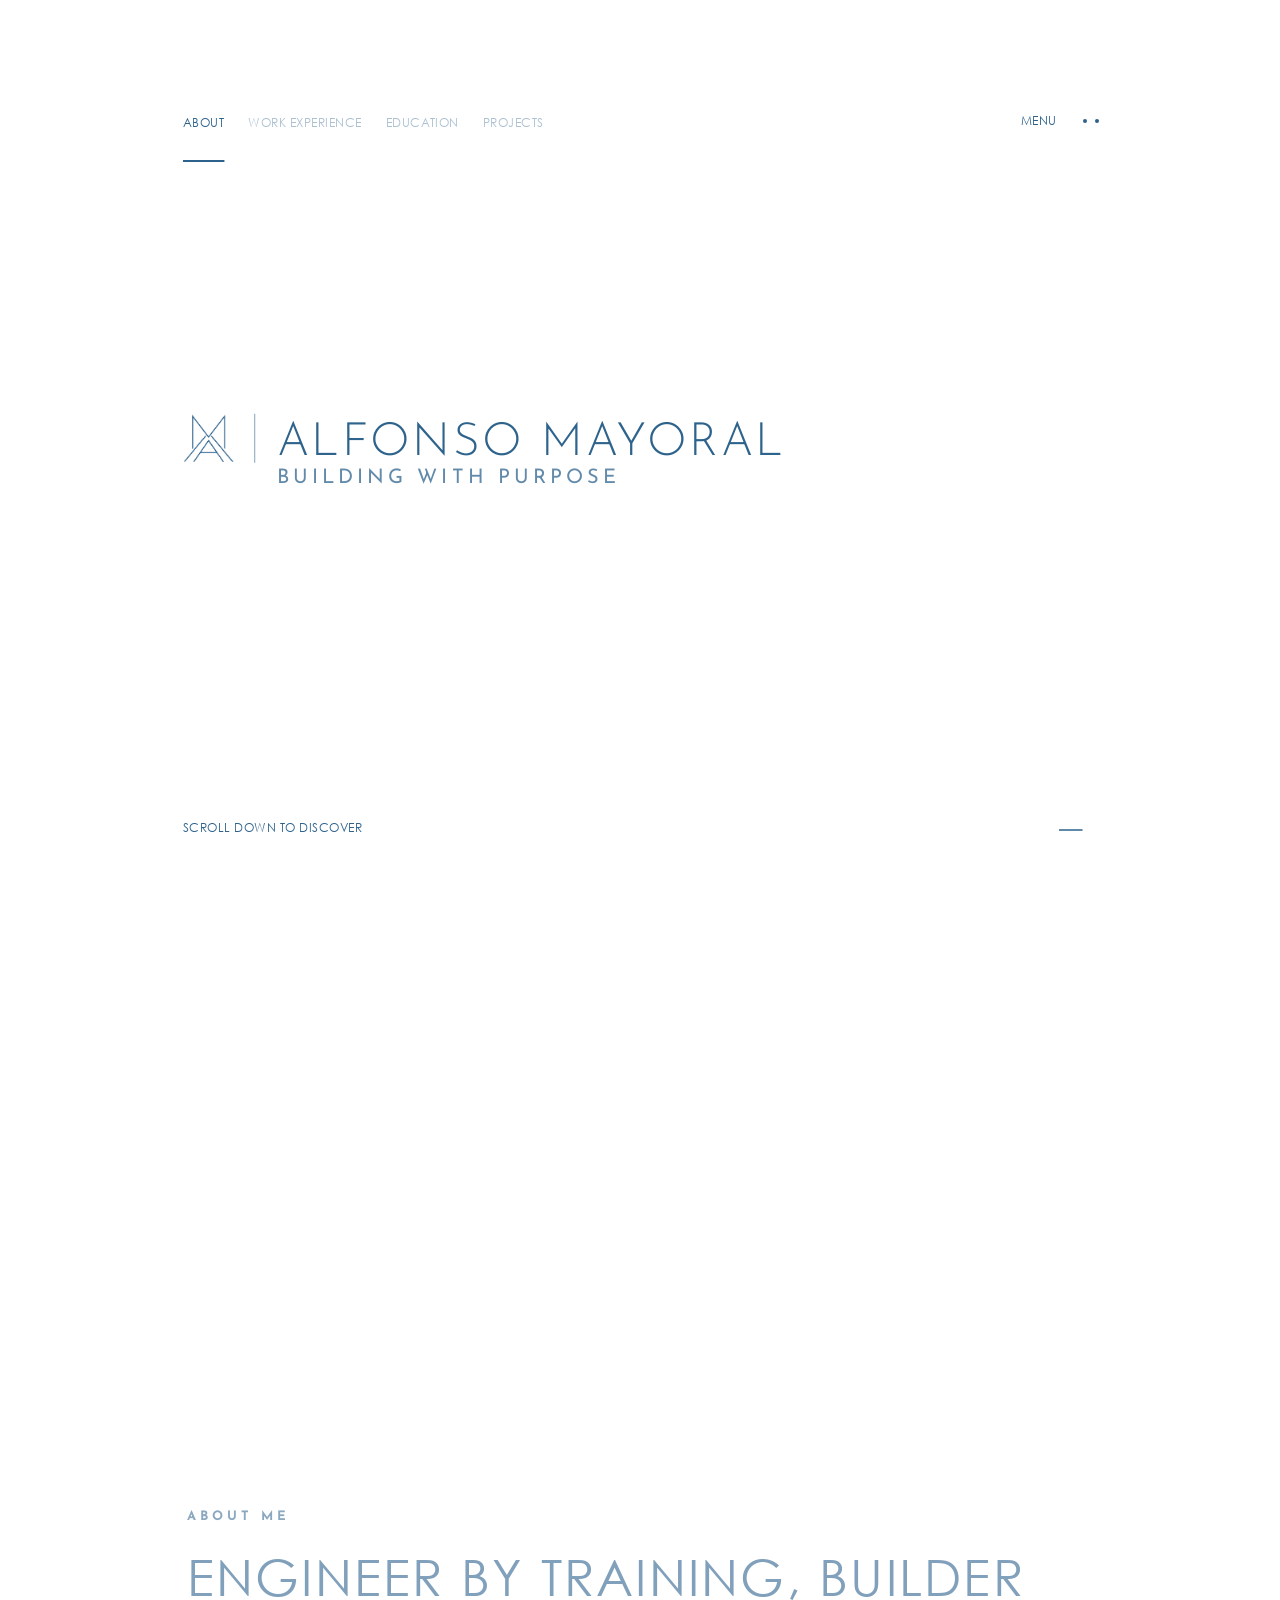
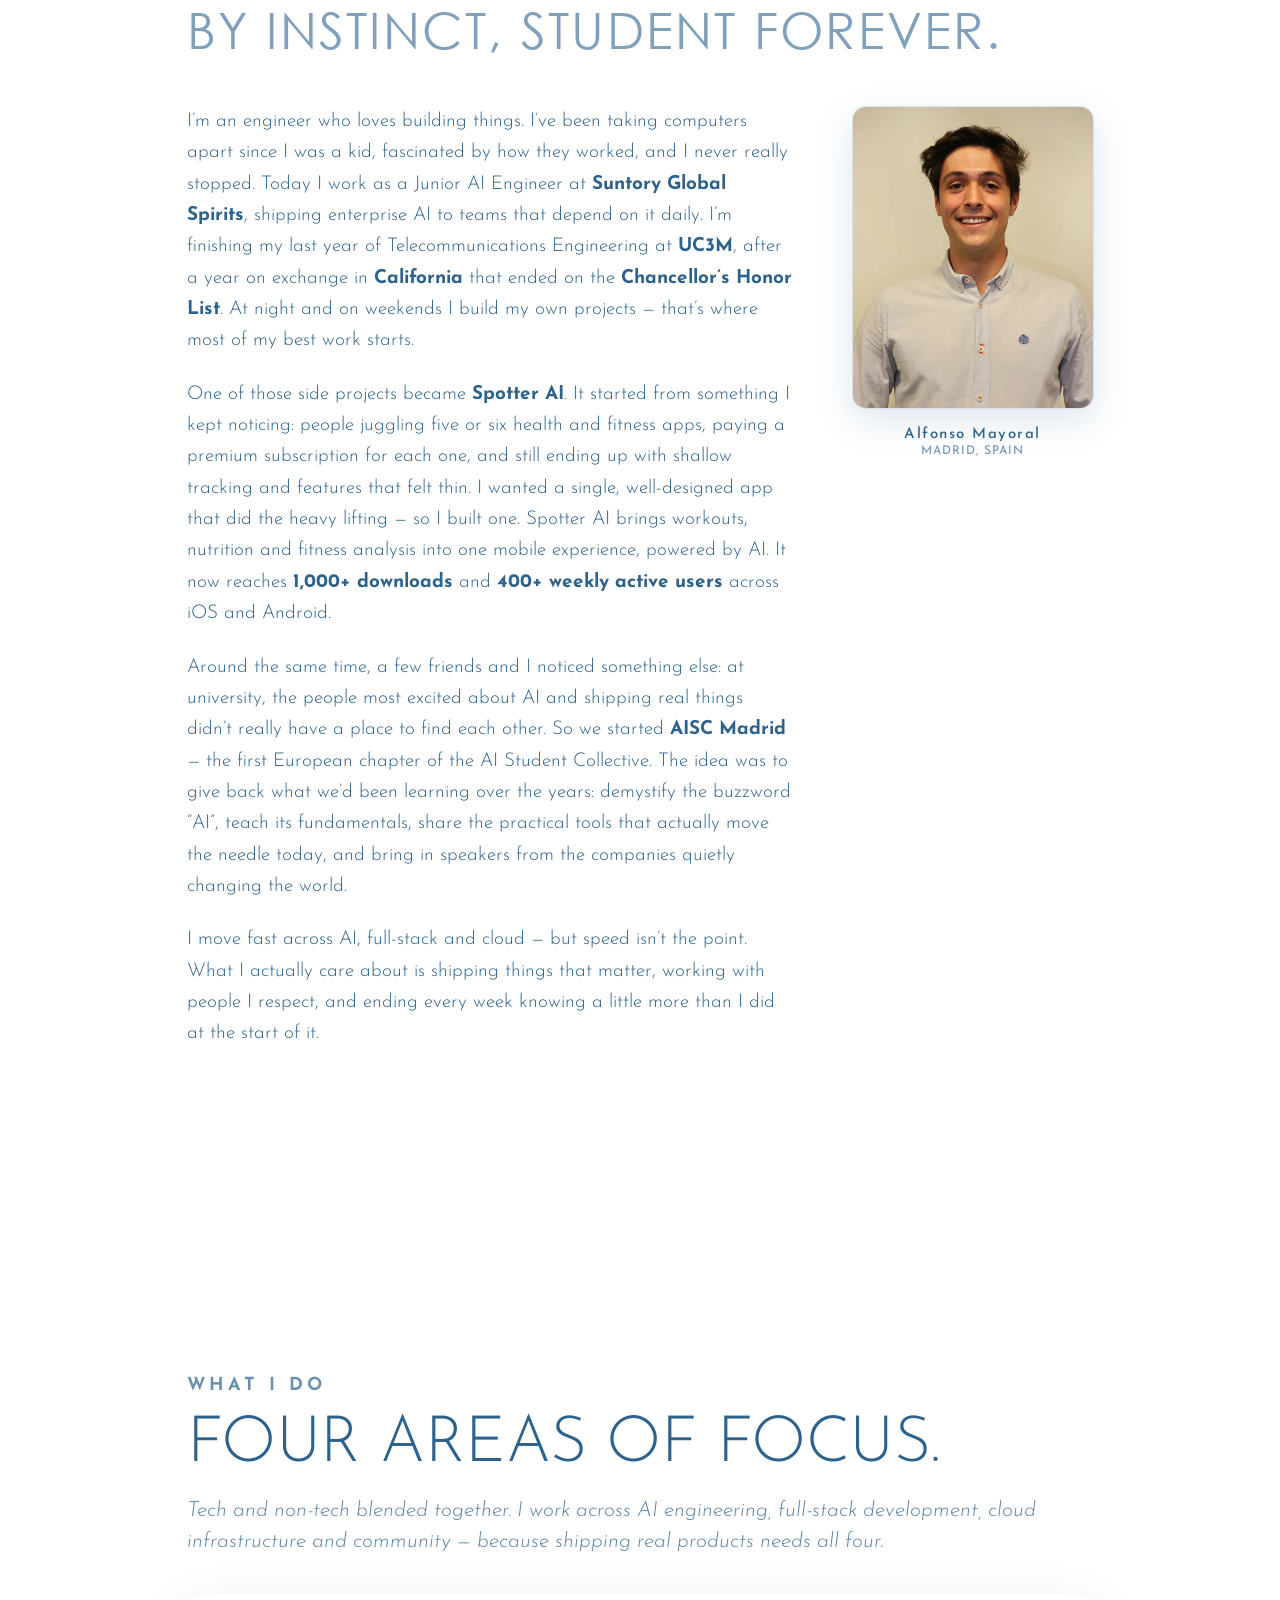
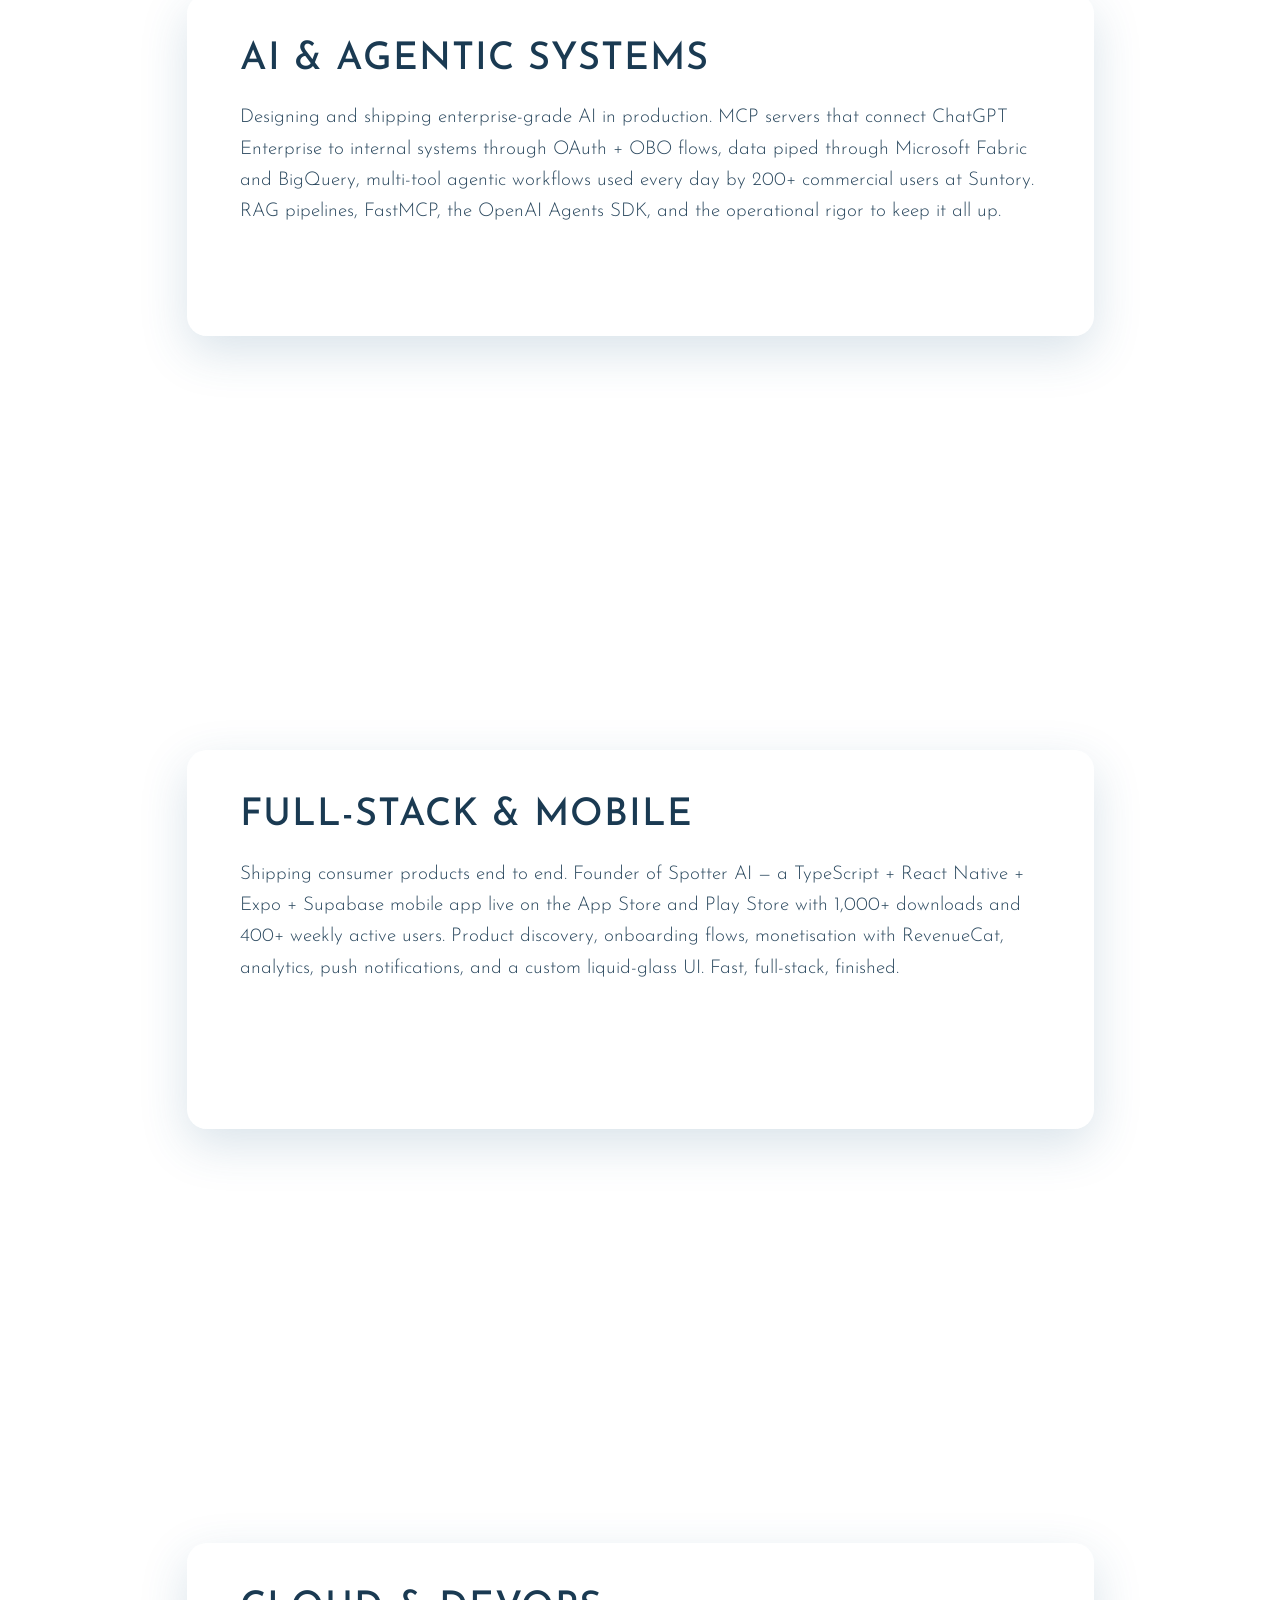
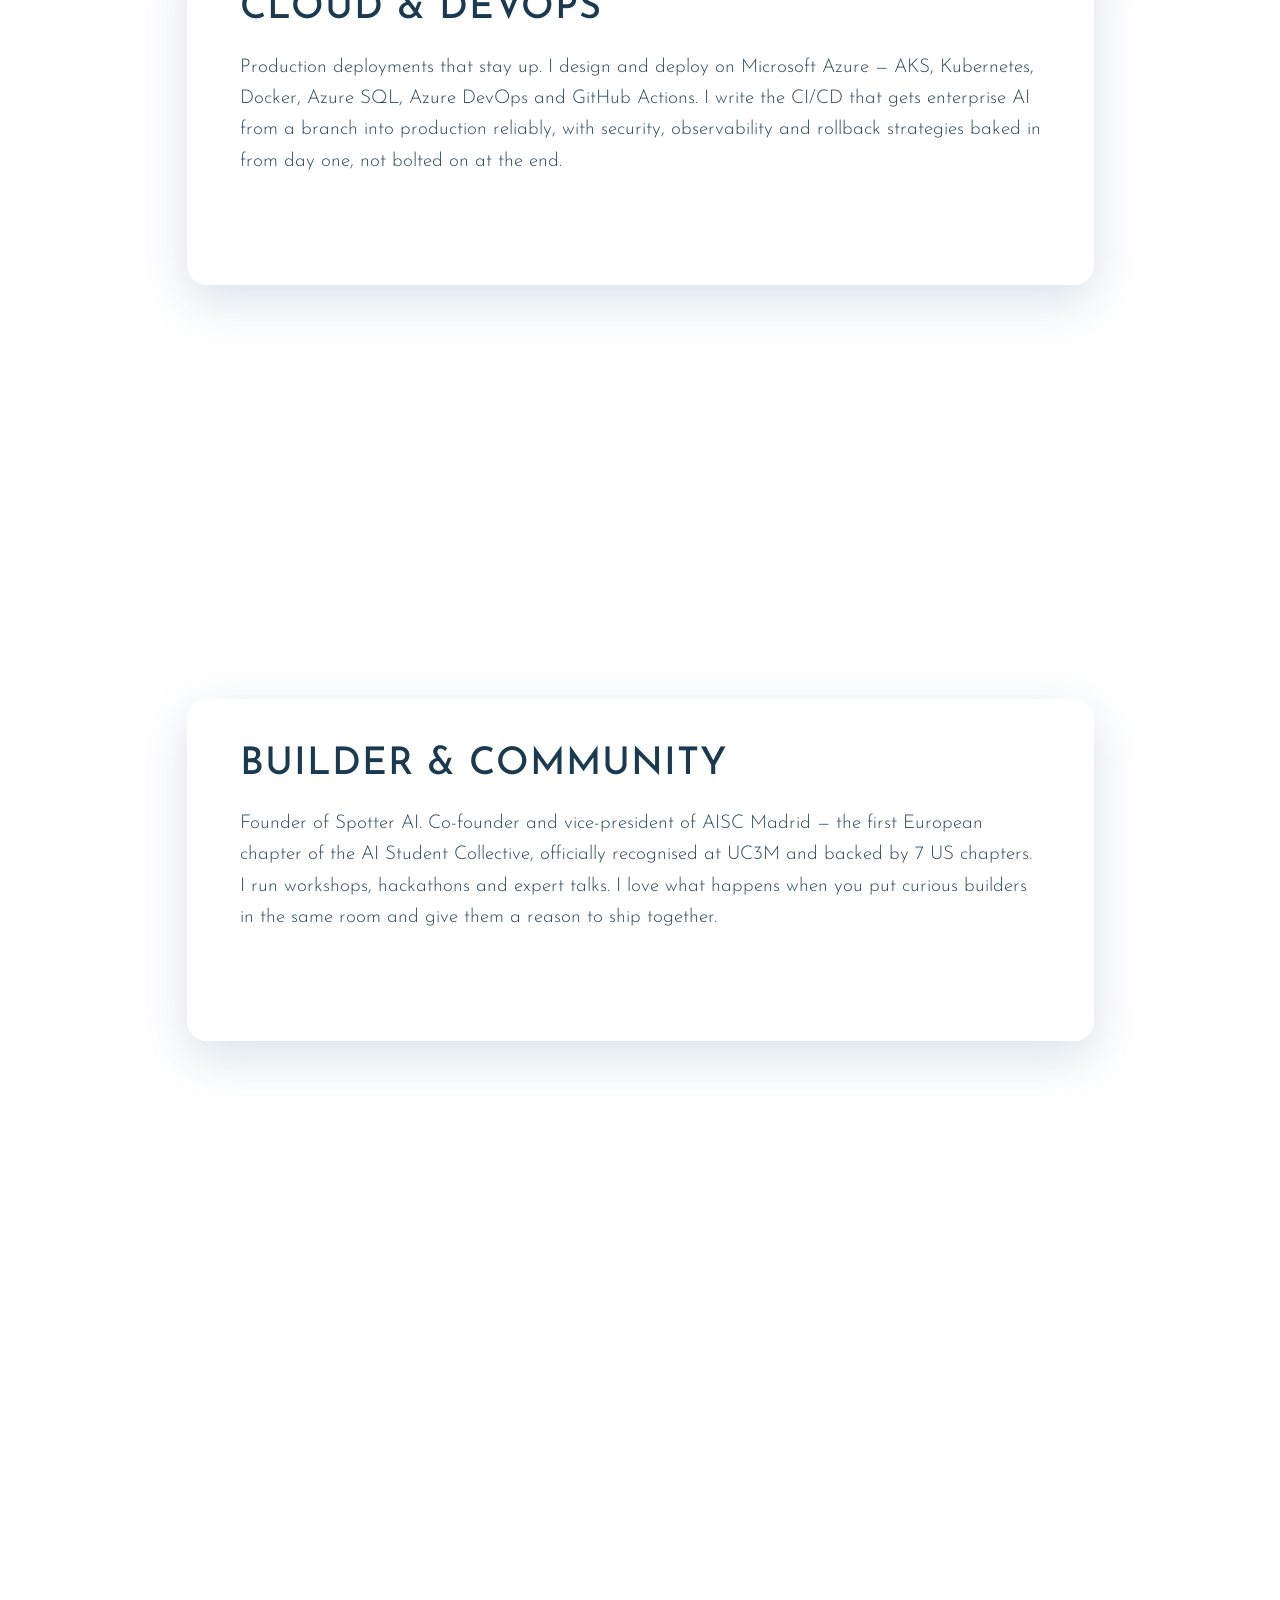
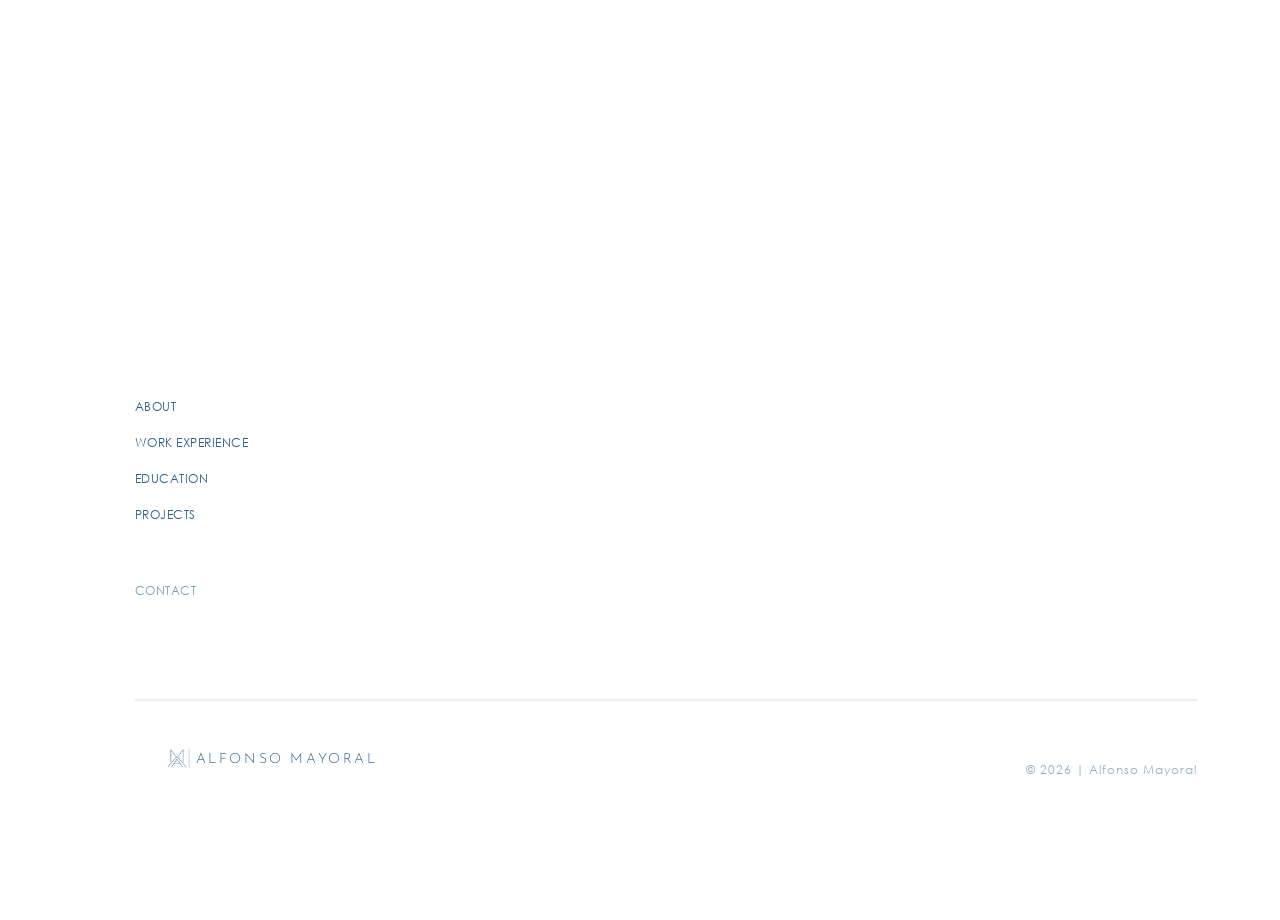
==== commit 4a4c20ef: "home: simpler, more personal Projects preview card User didn't like the technical enumeration of pro" ====
--- a/index.html
+++ b/index.html
@@ -109,9 +109,9 @@
         <svg width="68" height="68" viewBox="0 0 24 24" fill="none" stroke="#fff" stroke-width="1.2" stroke-linecap="round" stroke-linejoin="round" style="opacity:0.92;"><rect x="3" y="3" width="7" height="7" rx="1"/><rect x="14" y="3" width="7" height="7" rx="1"/><rect x="3" y="14" width="7" height="7" rx="1"/><rect x="14" y="14" width="7" height="7" rx="1"/></svg>
       </div>
       <div style="flex:1;">
-        <p style="font-size:17px;font-weight:600;letter-spacing:3px;opacity:0.8;text-transform:uppercase;margin:0 0 16px 0;color:#fff;">Six selected projects</p>
-        <h3 style="font-size:46px;font-weight:500;letter-spacing:1px;text-transform:uppercase;margin:0 0 20px 0;line-height:1.05;color:#fff;">Projects</h3>
-        <p style="font-size:21px;font-weight:300;line-height:1.6;margin:0 0 22px 0;max-width:820px;opacity:0.95;color:#fff;">What I&rsquo;ve built. Spotter AI (founder, mobile app, 1k+ downloads), the TFG computer-vision nutrition pipeline (SAM2 + GPT-4o + TSDF), the Suntory enterprise MCP connectors in production for 200+ users, plus the Supabase MCP, IntelliView and BearHack &mdash; the AISC@RIV winner. Stack, scope and links inside.</p>
+        <p style="font-size:17px;font-weight:600;letter-spacing:3px;opacity:0.8;text-transform:uppercase;margin:0 0 16px 0;color:#fff;">Side projects</p>
+        <h3 style="font-size:46px;font-weight:500;letter-spacing:1px;text-transform:uppercase;margin:0 0 20px 0;line-height:1.05;color:#fff;">Built from scratch.</h3>
+        <p style="font-size:21px;font-weight:300;line-height:1.6;margin:0 0 22px 0;max-width:820px;opacity:0.95;color:#fff;">I love building things on my own &mdash; late nights, weekends, the occasional all-nighter. Most start as a &ldquo;what if?&rdquo; and end up shipped to real users. Have a look at what came out.</p>
         <span style="display:inline-block;font-size:14px;font-weight:600;letter-spacing:2.5px;text-transform:uppercase;border-bottom:1px solid #fff;padding-bottom:3px;color:#fff;">Visit this section &rarr;</span>
       </div>
     </a>
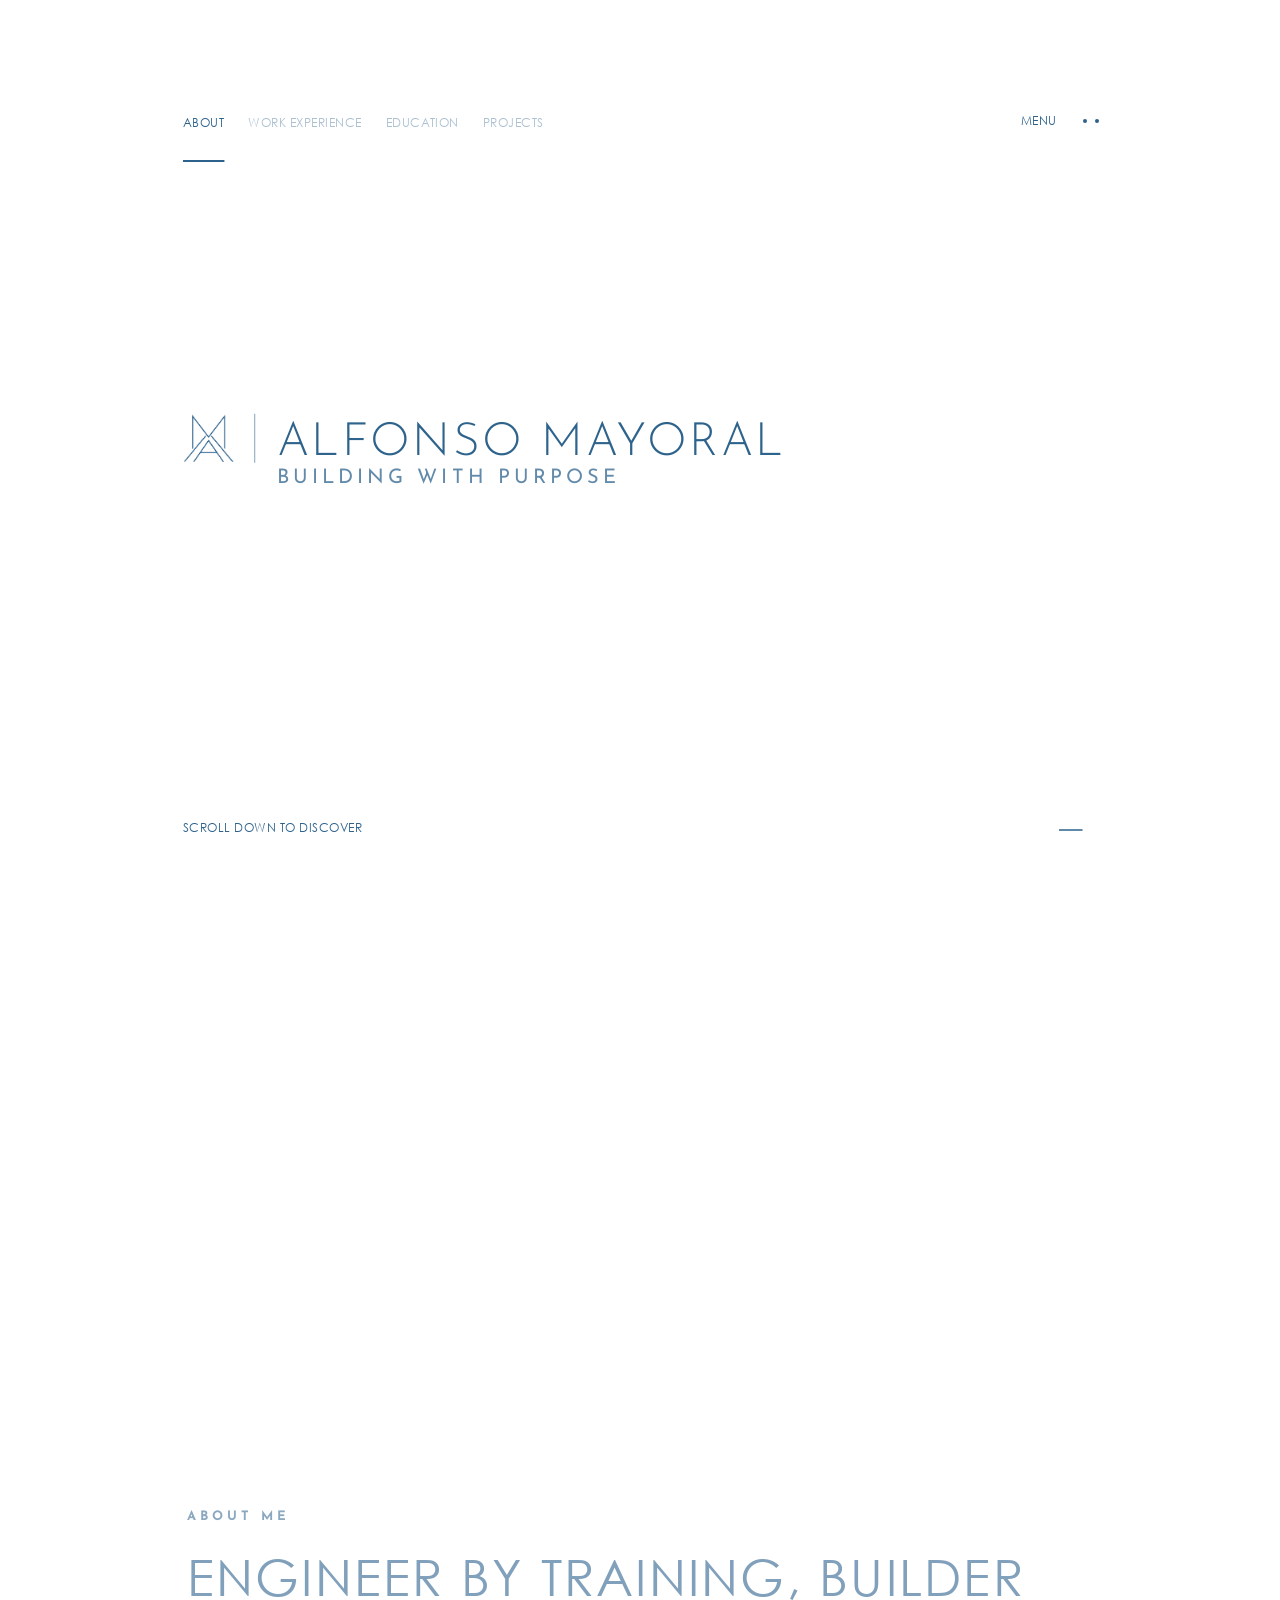
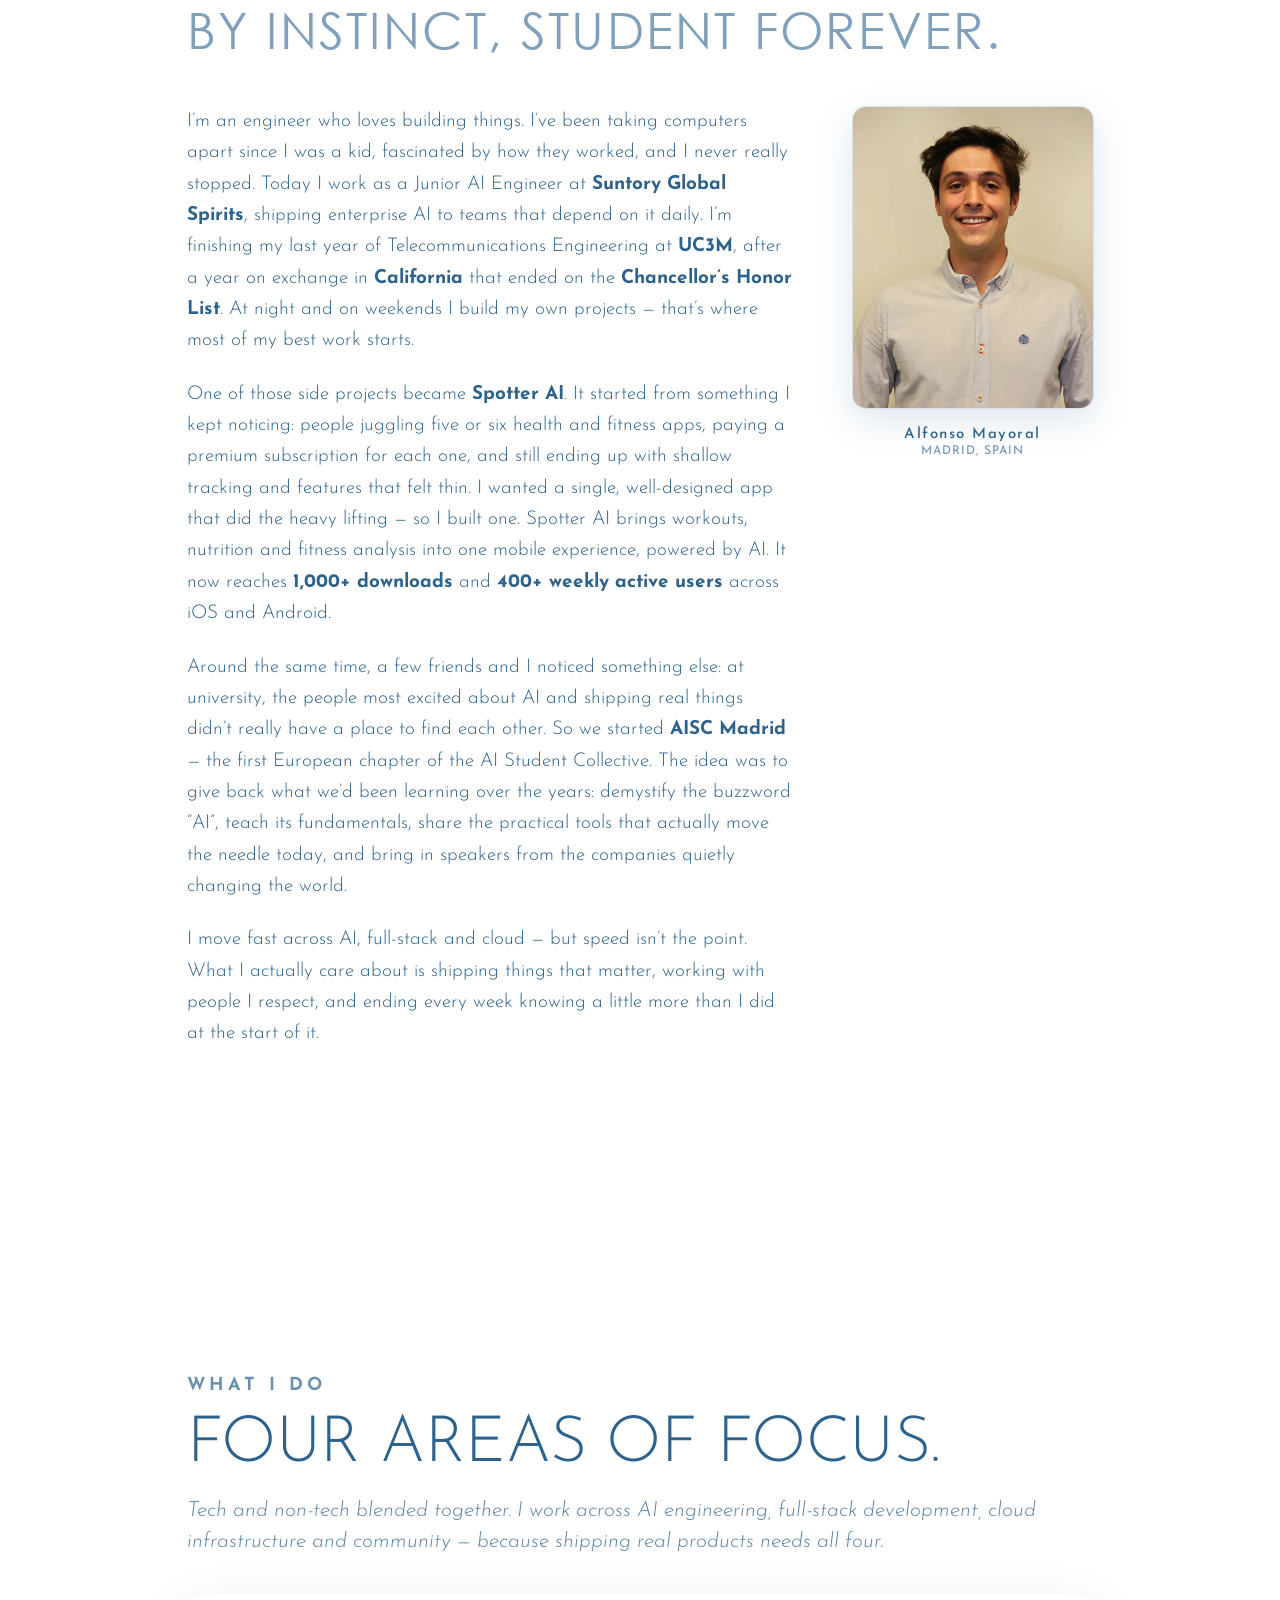
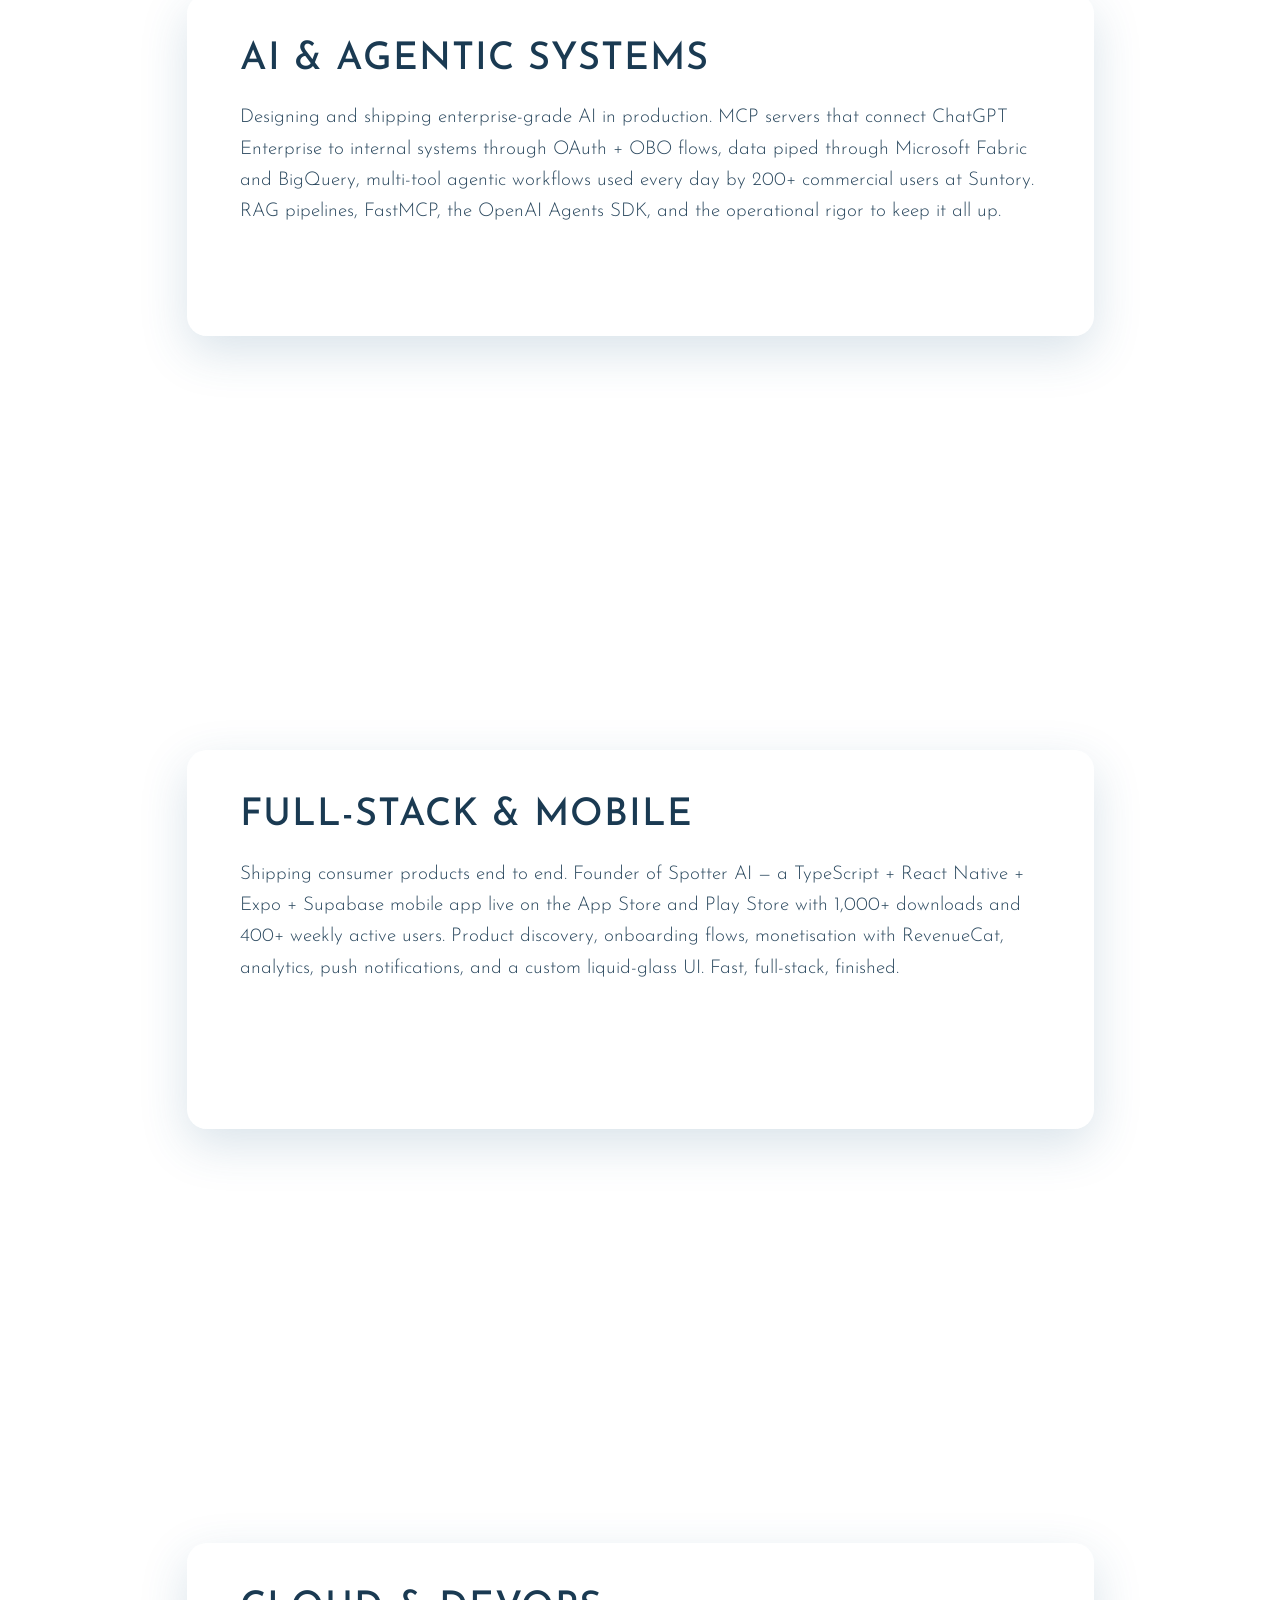
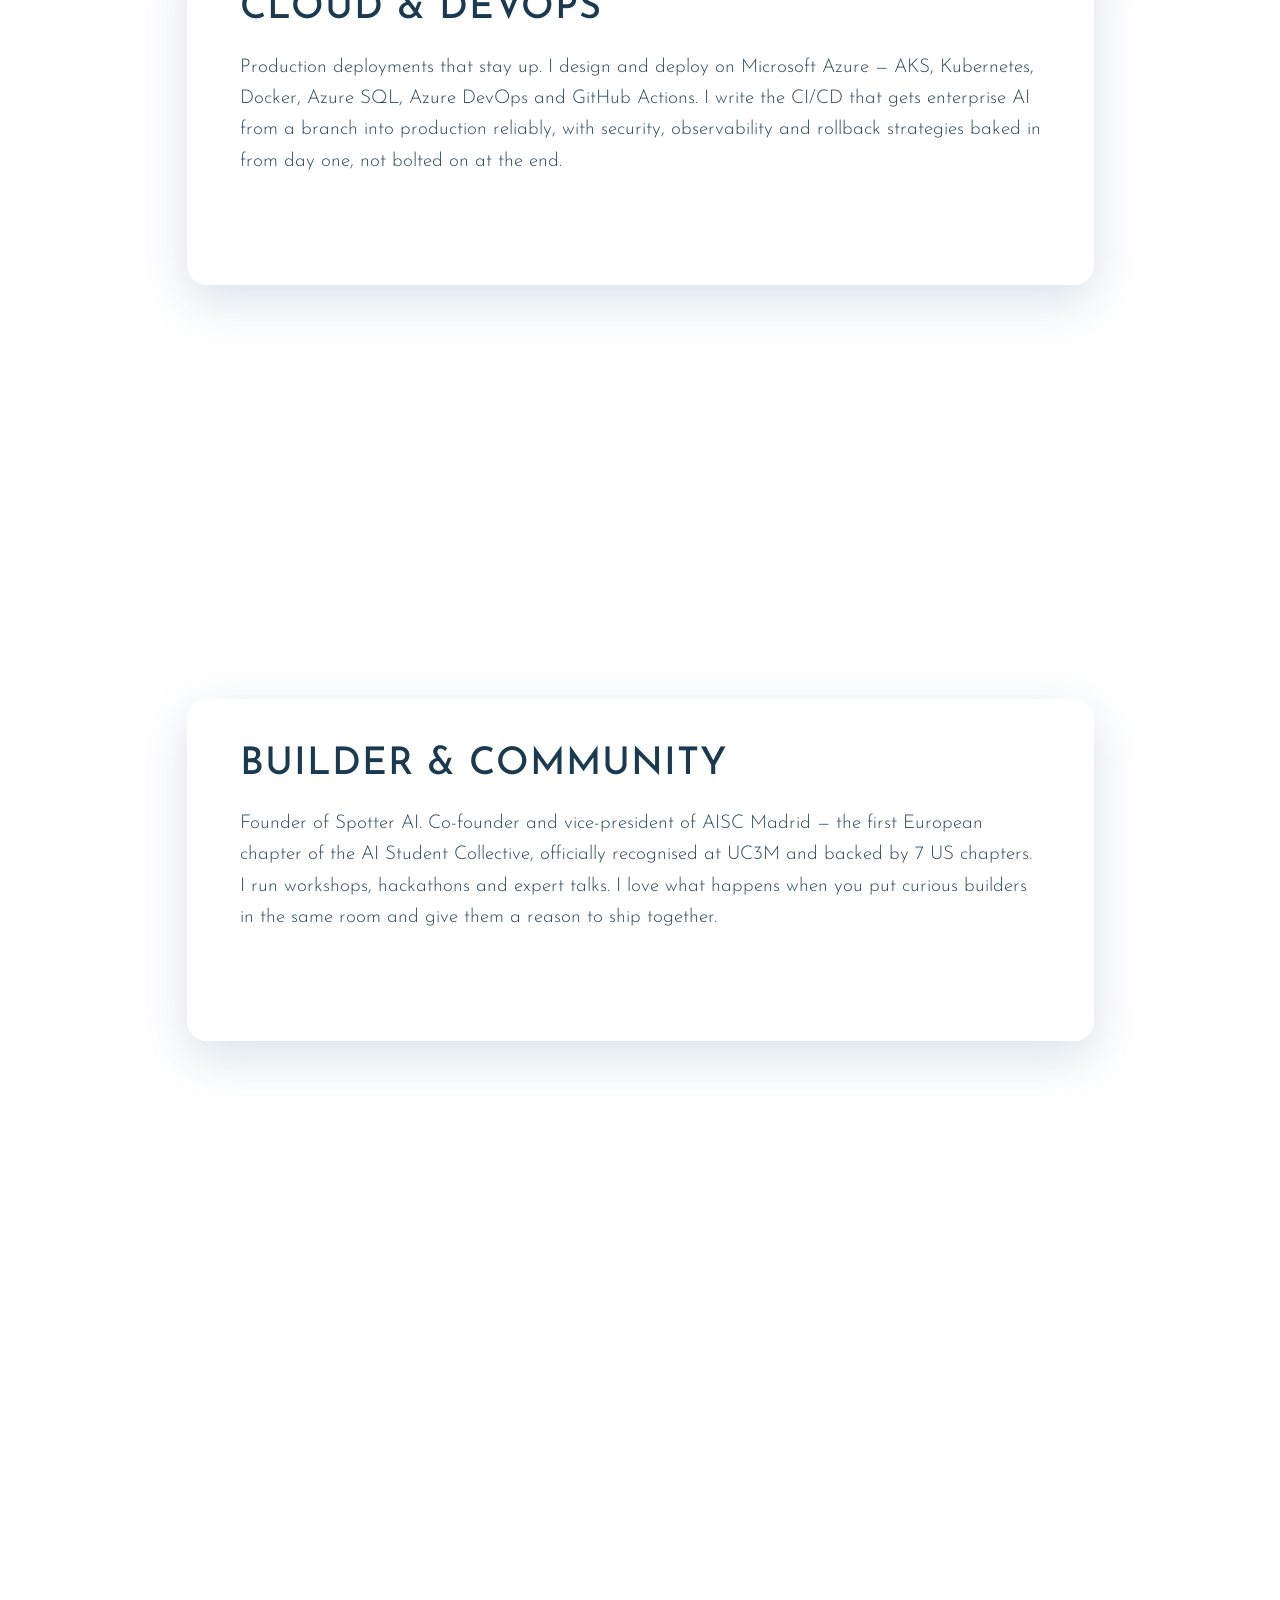
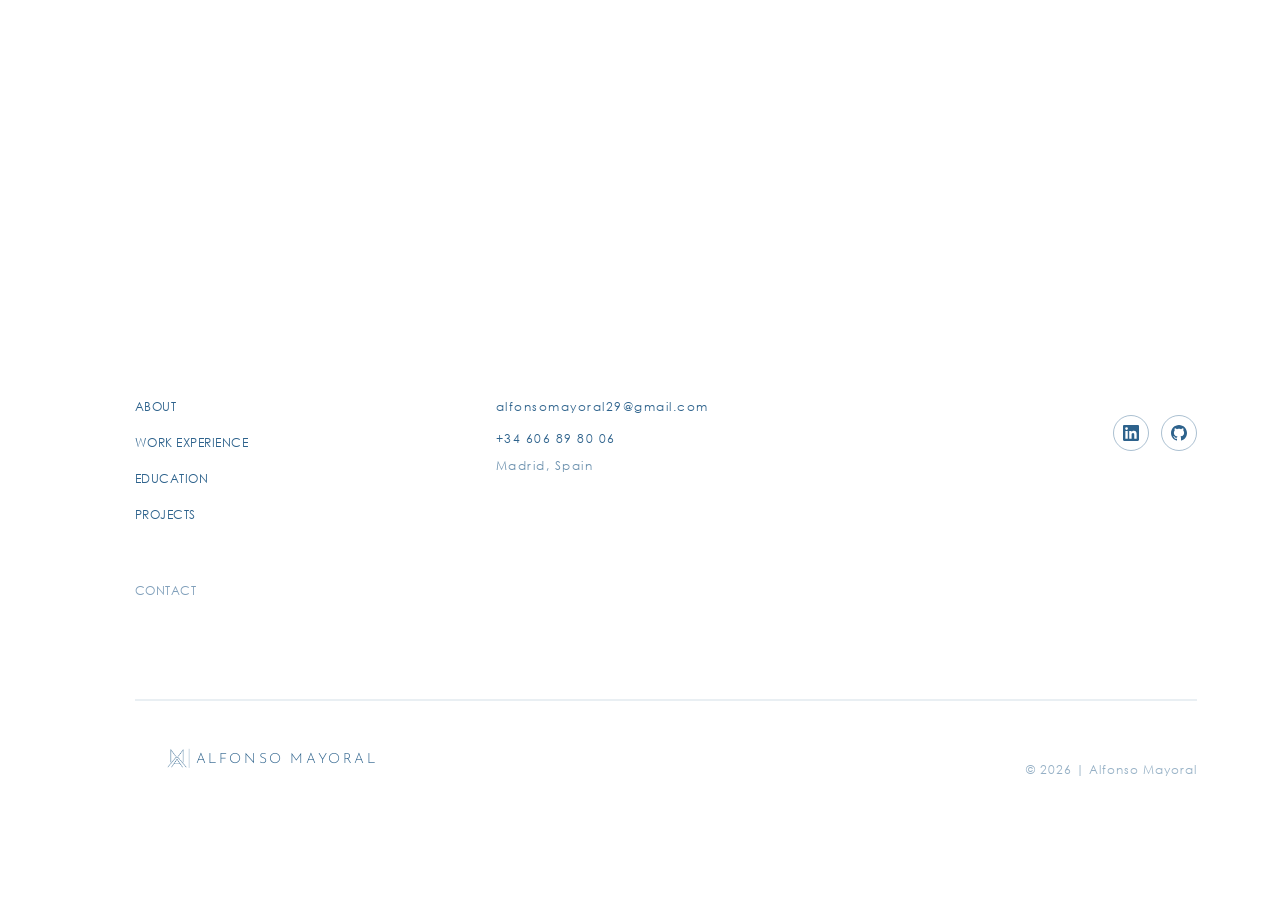
==== commit 1cbc9b3a: "contact+footer: email/phone/socials in footer + Contact redesign Two coordinated changes per user fe" ====
--- a/index.html
+++ b/index.html
@@ -255,4 +255,4 @@
 </div>
 </div>
   </div>
-</div> <p class="fs-cta-s uppercase" data-point data-longitude="-3.703790" data-latitude="40.416775" data-astro-cid-u35nqrgz> <span data-astro-cid-u35nqrgz> Madrid </span> </p> </section> </main>  <footer data-astro-transition-persist="footer" id="footer" data-theme="light" data-astro-cid-rhv6ztfp> <div class="grid footer-container" data-astro-cid-rhv6ztfp> <div class="menu-left dk:col-start-3 dk:col-end-10 ml:col-start-3 ml:col-end-9 lg:col-start-4 lg:col-end-10" data-astro-cid-rhv6ztfp> <ul class="menu-links" data-astro-cid-rhv6ztfp> <li data-astro-cid-rhv6ztfp> <a href="/" class="fs-cta-s uppercase" data-astro-cid-rhv6ztfp="true">About</a> </li><li data-astro-cid-rhv6ztfp> <a href="/trading/" class="fs-cta-s uppercase" data-astro-cid-rhv6ztfp="true">Work Experience</a> </li><li data-astro-cid-rhv6ztfp> <a href="/capital/" class="fs-cta-s uppercase" data-astro-cid-rhv6ztfp="true">Education</a> </li><li data-astro-cid-rhv6ztfp> <a href="/maritime/" class="fs-cta-s uppercase" data-astro-cid-rhv6ztfp="true">Projects</a> </li> </ul> <ul class="legals-links" data-astro-cid-rhv6ztfp> <li data-astro-cid-rhv6ztfp> <a href="/contact/" class="fs-cta-s uppercase" data-astro-cid-rhv6ztfp="true">Contact</a> </li> </ul> </div> <div class="menu-right dk:col-start-3 ml:col-start-10 ml:col-end-24 lg:col-start-11 lg:col-end-21" data-astro-cid-rhv6ztfp>     </div> <div class="line dk:col-start-3 dk:col-end-24 ml:col-start-3 ml:col-end-24 lg:col-start-4 lg:col-end-21" data-astro-cid-rhv6ztfp></div> <div class="legal-info-container dk:col-start-3 dk:col-end-10 ml:col-start-3 ml:col-end-9 lg:col-start-4 lg:col-end-10" data-astro-cid-rhv6ztfp> <svg class="logo" data-astro-cid-rhv6ztfp="true" xmlns="http://www.w3.org/2000/svg" viewBox="0 0 667 80" focusable="false" aria-hidden="true"><defs><mask id="firma-footer-mask"><image href="/assets/images/firma_mask.png" x="74" y="18" width="46" height="44"/></mask></defs><rect x="74" y="18" width="46" height="44" fill="#2D628C" mask="url(#firma-footer-mask)"/><line x1="125" y1="18" x2="125" y2="62" stroke="#2D628C" stroke-width="1" opacity="0.6"/><text x="140" y="50" font-family="'Josefin Sans','Century Gothic',sans-serif" font-size="32" font-weight="300" letter-spacing="6" fill="#2D628C">ALFONSO MAYORAL</text></svg> </div> <div class="copyright-info dk:col-start-3 dk:col-end-24 ml:col-start-10 ml:col-end-24 lg:col-start-11 lg:col-end-21" data-astro-cid-rhv6ztfp> <p class="fs-body-s montfort-navy-blue" data-astro-cid-rhv6ztfp>© 2026 | Alfonso Mayoral</p> </div> </div> </footer> <script type="module">let e=document.querySelector("#footer"),o=e.querySelectorAll(".office");const n=(a="light")=>{e=document.querySelector("#footer"),e&&(o=e.querySelectorAll(".office")),e&&(e.dataset.theme=a),o&&o.length>0&&o.forEach(t=>{t.dataset.theme=a})},r=()=>{const t=document.querySelector("main")?.dataset.footer;n(t||"light")},c=()=>{r()},i=()=>{};document.addEventListener("astro:page-load",c);document.addEventListener("astro:before-preparation",i);</script>   <!-- stripped body-opacity style block --> <script type="module" src="/_astro/Layout.astro_astro_type_script_index_0_lang.DbdhcTQd.js"></script></div><!--$--><!--/$--><script src="/_next/static/chunks/15xrurgzs99gv.js" id="_R_" async=""></script><script>(self.__next_f=self.__next_f||[]).push([0])</script><script>self.__next_f.push([1,"1:\"$Sreact.fragment\"\n2:I[39756,[\"/_next/static/chunks/0dbhjjzl8qfwv.js\"],\"default\"]\n3:I[37457,[\"/_next/static/chunks/0dbhjjzl8qfwv.js\"],\"default\"]\n7:I[68027,[\"/_next/static/chunks/0dbhjjzl8qfwv.js\"],\"default\",1]\n:HL[\"/_next/static/chunks/0e31_tiwui55~.css\",\"style\"]\n:HL[\"/_astro/_slug_.B97dlsMJ.css\",\"style\"]\n4:T1b674,"])</script><script>self.__next_f.push([1," \u003cnoscript\u003e\u003ciframe src=\"https://www.googletagmanager.com/ns.html?id=GTM-5F3SQM6J\" height=\"0\" width=\"0\" style=\"display:none;visibility:hidden\"\u003e\u003c/iframe\u003e\u003c/noscript\u003e \u003cdiv data-astro-transition-persist=\"cursor\" class=\"cursor\" data-component=\"Cursor\" data-astro-cid-x6vourwi\u003e \u003cdiv class=\"inner\" data-astro-cid-x6vourwi\u003e \u003cdiv class=\"circle\" data-astro-cid-x6vourwi\u003e\u003c/div\u003e \u003cdiv class=\"middle-dot\" data-astro-cid-x6vourwi\u003e\u003c/div\u003e \u003cdiv class=\"dots dots-left\" data-astro-cid-x6vourwi\u003e\u003c/div\u003e \u003cdiv class=\"dots dots-right\" data-astro-cid-x6vourwi\u003e\u003c/div\u003e \u003c/div\u003e \u003c/div\u003e  \u003cheader data-astro-transition-persist=\"header\" id=\"header\" data-theme=\"light\" data-component=\"Header\" data-astro-cid-4wsjtibl\u003e \u003cdiv class=\"grid container-menu\" data-astro-cid-4wsjtibl\u003e \u003cnav class=\"tb:col-start-1 tb:col-end-25 dk:col-start-2 dk:col-end-24 ml:col-start-3 ml:col-end-23 lg:col-start-3 lg:col-end-23\" data-astro-cid-4wsjtibl\u003e \u003cdiv class=\"menu-links-w\" data-astro-cid-4wsjtibl\u003e \u003cul data-astro-cid-4wsjtibl\u003e \u003cli data-astro-cid-4wsjtibl\u003e \u003ca href=\"/\" data-astro-cid-4wsjtibl=\"true\" class=\"nav-link active\"\u003e \u003cspan data-astro-cid-4wsjtibl\u003eMontfort Group\u003c/span\u003e \u003c/a\u003e \u003c/li\u003e\u003cli data-astro-cid-4wsjtibl\u003e \u003ca href=\"/trading/\" data-astro-cid-4wsjtibl=\"true\" class=\"nav-link\"\u003e \u003cspan data-astro-cid-4wsjtibl\u003eMontfort Trading\u003c/span\u003e \u003c/a\u003e \u003c/li\u003e\u003cli data-astro-cid-4wsjtibl\u003e \u003ca href=\"/capital/\" data-astro-cid-4wsjtibl=\"true\" class=\"nav-link\"\u003e \u003cspan data-astro-cid-4wsjtibl\u003eMontfort Capital\u003c/span\u003e \u003c/a\u003e \u003c/li\u003e\u003cli data-astro-cid-4wsjtibl\u003e \u003ca href=\"/maritime/\" data-astro-cid-4wsjtibl=\"true\" class=\"nav-link\"\u003e \u003cspan data-astro-cid-4wsjtibl\u003eMontfort Maritime\u003c/span\u003e \u003c/a\u003e \u003c/li\u003e\u003cli data-astro-cid-4wsjtibl\u003e \u003ca href=\"/fort-energy/\" data-astro-cid-4wsjtibl=\"true\" class=\"nav-link\"\u003e \u003cspan data-astro-cid-4wsjtibl\u003eFort Energy\u003c/span\u003e \u003c/a\u003e \u003c/li\u003e \u003c/ul\u003e \u003cdiv class=\"navbar\" data-astro-cid-4wsjtibl\u003e\u003c/div\u003e \u003c/div\u003e \u003cdiv class=\"menu-w\" data-astro-cid-4wsjtibl\u003e \u003ca href=\"/news/\" class=\"news-w\" data-astro-cid-4wsjtibl=\"true\"\u003e \u003cp data-astro-cid-4wsjtibl\u003eNews\u003c/p\u003e \u003cdiv class=\"counter no-unread\" data-astro-cid-4wsjtibl\u003e \u003cspan data-total-count=\"17\" class=\"number\" data-astro-cid-4wsjtibl\u003e 17 \u003c/span\u003e \u003c/div\u003e \u003c/a\u003e \u003cbutton class=\"menu-cta\" data-astro-cid-4wsjtibl\u003e \u003cp data-astro-cid-4wsjtibl\u003e \u003cspan data-astro-cid-4wsjtibl\u003eMenu\u003c/span\u003e\u003cspan data-astro-cid-4wsjtibl\u003eMenu\u003c/span\u003e \u003c/p\u003e \u003cdiv class=\"dots-w\" data-astro-cid-4wsjtibl\u003e \u003cdiv class=\"dot\" data-astro-cid-4wsjtibl\u003e\u003c/div\u003e\u003cdiv class=\"dot\" data-astro-cid-4wsjtibl\u003e\u003c/div\u003e\u003cdiv class=\"dot\" data-astro-cid-4wsjtibl\u003e\u003c/div\u003e\u003cdiv class=\"dot\" data-astro-cid-4wsjtibl\u003e\u003c/div\u003e \u003c/div\u003e \u003c/button\u003e \u003c/div\u003e \u003c/nav\u003e \u003c/div\u003e \u003c/header\u003e  \u003cdiv data-astro-transition-persist=\"menu\" class=\"montfort-menu\" data-component=\"Menu\" data-astro-cid-6fp6peiy\u003e \u003cdiv class=\"grid grid-nav\" data-astro-cid-6fp6peiy\u003e \u003cnav class=\"col-start-1 col-end-5 tb:col-start-2 dk:col-start-5 lg:col-start-6 dk:col-end-14\" data-astro-cid-6fp6peiy\u003e \u003cul data-astro-cid-6fp6peiy\u003e \u003cli data-astro-cid-6fp6peiy\u003e \u003ca href=\"/\" data-astro-cid-6fp6peiy=\"true\" class=\"nav-link active\"\u003e \u003cdiv class=\"svg-container\" data-astro-cid-6fp6peiy\u003e \u003csvg data-astro-cid-6fp6peiy=\"true\" xmlns=\"http://www.w3.org/2000/svg\" width=\"10\" height=\"10\" fill=\"none\" viewBox=\"0 0 10 10\" focusable=\"false\" aria-hidden=\"true\"\u003e\u003cpath fill=\"currentColor\" d=\"M1 4.4a.6.6 0 0 0 0 1.2zm8.424 1.024a.6.6 0 0 0 0-.848L5.606.757a.6.6 0 1 0-.849.849L8.151 5 4.757 8.394a.6.6 0 1 0 .849.849zM1 5.6h8V4.4H1z\"/\u003e\u003c/svg\u003e \u003c/div\u003e \u003cdiv class=\"text-content\" data-astro-cid-6fp6peiy\u003e \u003cspan data-astro-cid-6fp6peiy\u003eMontfort Group\u003c/span\u003e \u003c/div\u003e \u003c/a\u003e \u003c/li\u003e\u003cli data-astro-cid-6fp6peiy\u003e \u003ca href=\"/trading/\" data-astro-cid-6fp6peiy=\"true\" class=\"nav-link\"\u003e \u003cdiv class=\"svg-container\" data-astro-cid-6fp6peiy\u003e \u003csvg data-astro-cid-6fp6peiy=\"true\" xmlns=\"http://www.w3.org/2000/svg\" width=\"10\" height=\"10\" fill=\"none\" viewBox=\"0 0 10 10\" focusable=\"false\" aria-hidden=\"true\"\u003e\u003cpath fill=\"currentColor\" d=\"M1 4.4a.6.6 0 0 0 0 1.2zm8.424 1.024a.6.6 0 0 0 0-.848L5.606.757a.6.6 0 1 0-.849.849L8.151 5 4.757 8.394a.6.6 0 1 0 .849.849zM1 5.6h8V4.4H1z\"/\u003e\u003c/svg\u003e \u003c/div\u003e \u003cdiv class=\"text-content\" data-astro-cid-6fp6peiy\u003e \u003cspan data-astro-cid-6fp6peiy\u003eMontfort Trading\u003c/span\u003e \u003c/div\u003e \u003c/a\u003e \u003c/li\u003e\u003cli data-astro-cid-6fp6peiy\u003e \u003ca href=\"/capital/\" data-astro-cid-6fp6peiy=\"true\" class=\"nav-link\"\u003e \u003cdiv class=\"svg-container\" data-astro-cid-6fp6peiy\u003e \u003csvg data-astro-cid-6fp6peiy=\"true\" xmlns=\"http://www.w3.org/2000/svg\" width=\"10\" height=\"10\" fill=\"none\" viewBox=\"0 0 10 10\" focusable=\"false\" aria-hidden=\"true\"\u003e\u003cpath fill=\"currentColor\" d=\"M1 4.4a.6.6 0 0 0 0 1.2zm8.424 1.024a.6.6 0 0 0 0-.848L5.606.757a.6.6 0 1 0-.849.849L8.151 5 4.757 8.394a.6.6 0 1 0 .849.849zM1 5.6h8V4.4H1z\"/\u003e\u003c/svg\u003e \u003c/div\u003e \u003cdiv class=\"text-content\" data-astro-cid-6fp6peiy\u003e \u003cspan data-astro-cid-6fp6peiy\u003eMontfort Capital\u003c/span\u003e \u003c/div\u003e \u003c/a\u003e \u003c/li\u003e\u003cli data-astro-cid-6fp6peiy\u003e \u003ca href=\"/maritime/\" data-astro-cid-6fp6peiy=\"true\" class=\"nav-link\"\u003e \u003cdiv class=\"svg-container\" data-astro-cid-6fp6peiy\u003e \u003csvg data-astro-cid-6fp6peiy=\"true\" xmlns=\"http://www.w3.org/2000/svg\" width=\"10\" height=\"10\" fill=\"none\" viewBox=\"0 0 10 10\" focusable=\"false\" aria-hidden=\"true\"\u003e\u003cpath fill=\"currentColor\" d=\"M1 4.4a.6.6 0 0 0 0 1.2zm8.424 1.024a.6.6 0 0 0 0-.848L5.606.757a.6.6 0 1 0-.849.849L8.151 5 4.757 8.394a.6.6 0 1 0 .849.849zM1 5.6h8V4.4H1z\"/\u003e\u003c/svg\u003e \u003c/div\u003e \u003cdiv class=\"text-content\" data-astro-cid-6fp6peiy\u003e \u003cspan data-astro-cid-6fp6peiy\u003eMontfort Maritime\u003c/span\u003e \u003c/div\u003e \u003c/a\u003e \u003c/li\u003e\u003cli data-astro-cid-6fp6peiy\u003e \u003ca href=\"/fort-energy/\" data-astro-cid-6fp6peiy=\"true\" class=\"nav-link\"\u003e \u003cdiv class=\"svg-container\" data-astro-cid-6fp6peiy\u003e \u003csvg data-astro-cid-6fp6peiy=\"true\" xmlns=\"http://www.w3.org/2000/svg\" width=\"10\" height=\"10\" fill=\"none\" viewBox=\"0 0 10 10\" focusable=\"false\" aria-hidden=\"true\"\u003e\u003cpath fill=\"currentColor\" d=\"M1 4.4a.6.6 0 0 0 0 1.2zm8.424 1.024a.6.6 0 0 0 0-.848L5.606.757a.6.6 0 1 0-.849.849L8.151 5 4.757 8.394a.6.6 0 1 0 .849.849zM1 5.6h8V4.4H1z\"/\u003e\u003c/svg\u003e \u003c/div\u003e \u003cdiv class=\"text-content\" data-astro-cid-6fp6peiy\u003e \u003cspan data-astro-cid-6fp6peiy\u003eFort Energy\u003c/span\u003e \u003c/div\u003e \u003c/a\u003e \u003c/li\u003e \u003c/ul\u003e \u003c/nav\u003e \u003c/div\u003e \u003cdiv class=\"grid grid-terms\" data-astro-cid-6fp6peiy\u003e \u003cdiv class=\"terms-w col-start-3 col-end-5 tb:col-start-1 tb:col-end-5 dk:col-start-3 dk:col-end-20 lg:col-start-4 lg:col-end-20\" data-astro-cid-6fp6peiy\u003e \u003cul data-astro-cid-6fp6peiy\u003e \u003cli class=\"terms-link\" data-astro-cid-6fp6peiy\u003e \u003ca href=\"/contact/\" data-astro-cid-6fp6peiy=\"true\"\u003e \u003cspan data-astro-cid-6fp6peiy\u003eContact\u003c/span\u003e \u003cspan data-astro-cid-6fp6peiy\u003eContact\u003c/span\u003e \u003c/a\u003e \u003c/li\u003e\u003cli class=\"terms-link\" data-astro-cid-6fp6peiy\u003e \u003ca href=\"/#Sustainability\" data-astro-cid-6fp6peiy=\"true\"\u003e \u003cspan data-astro-cid-6fp6peiy\u003eESG\u003c/span\u003e \u003cspan data-astro-cid-6fp6peiy\u003eESG\u003c/span\u003e \u003c/a\u003e \u003c/li\u003e\u003cli class=\"terms-link\" data-astro-cid-6fp6peiy\u003e \u003ca href=\"/privacy-policy/\" data-astro-cid-6fp6peiy=\"true\"\u003e \u003cspan data-astro-cid-6fp6peiy\u003ePrivacy policy\u003c/span\u003e \u003cspan data-astro-cid-6fp6peiy\u003ePrivacy policy\u003c/span\u003e \u003c/a\u003e \u003c/li\u003e\u003cli class=\"terms-link\" data-astro-cid-6fp6peiy\u003e \u003ca href=\"/terms-of-use/\" data-astro-cid-6fp6peiy=\"true\"\u003e \u003cspan data-astro-cid-6fp6peiy\u003eTerms of use\u003c/span\u003e \u003cspan data-astro-cid-6fp6peiy\u003eTerms of use\u003c/span\u003e \u003c/a\u003e \u003c/li\u003e \u003c/ul\u003e \u003c/div\u003e \u003c/div\u003e \u003cdiv class=\"overlay\" data-astro-cid-6fp6peiy\u003e\u003c/div\u003e \u003c/div\u003e  \u003cdiv id=\"canvas-wrapper\" data-astro-transition-persist=\"webgl\" aria-hidden=\"true\"\u003e \u003ccanvas\u003e\u003c/canvas\u003e \u003c/div\u003e  \u003cscript type=\"module\" src=\"/_astro/WebGL.astro_astro_type_script_index_0_lang.ClLv70z8.js\"\u003e\u003c/script\u003e \u003cdiv data-astro-transition-persist=\"sound\" class=\"buttons-container\" data-theme=\"dark\" data-component=\"Sound\" data-astro-cid-epuvuop6\u003e \u003cdiv class=\"buttons-wrapper grid\" data-astro-cid-epuvuop6\u003e \u003cdiv class=\"buttons-inner dk:col-start-2 dk:col-end-24 ml:col-start-3 ml:col-end-23 lg:col-start-3 lg:col-end-23\" data-astro-cid-epuvuop6\u003e \u003cbutton id=\"scroll-top\" class=\"scroll-top\" data-astro-cid-epuvuop6\u003e \u003csvg data-astro-cid-epuvuop6=\"true\" xmlns=\"http://www.w3.org/2000/svg\" width=\"10\" height=\"12\" fill=\"none\" viewBox=\"0 0 10 12\" focusable=\"false\" aria-hidden=\"true\"\u003e\u003cpath fill=\"#2D628C\" fill-rule=\"evenodd\" d=\"M.87 3.982 4.464.386a.757.757 0 0 1 1.07 0L9.13 3.982a.757.757 0 1 1-1.07 1.07L5.757 2.748v8.331a.757.757 0 1 1-1.514 0V2.748L1.94 5.052a.757.757 0 1 1-1.07-1.07\" clip-rule=\"evenodd\" style=\"fill:#2d628c;fill:color(display-p3 .1765 .3843 .549);fill-opacity:1\"/\u003e\u003c/svg\u003e \u003c/button\u003e \u003cbutton class=\"sound\" data-astro-cid-epuvuop6\u003e \u003ccanvas id=\"sound-canvas\" width=\"24\" height=\"24\" data-astro-cid-epuvuop6\u003e\u003c/canvas\u003e \u003c/button\u003e \u003c/div\u003e \u003c/div\u003e \u003c/div\u003e   \u003cdiv class=\"hero-transition\" data-astro-transition-persist=\"transition-hero\" data-cursor=\"draggable\" data-cursor-down=\"dragging\" data-astro-cid-3rse3tms\u003e \u003cdiv class=\"inner\" data-astro-cid-3rse3tms\u003e \u003cdiv class=\"title\" data-astro-cid-3rse3tms\u003e \u003cp data-astro-cid-3rse3tms\u003eMontfort\u003c/p\u003e \u003cdiv class=\"spinner\" data-astro-cid-3rse3tms\u003e \u003csvg class=\"spinner-inner\" viewBox=\"0 0 200 200\" fill=\"none\" xmlns=\"http://www.w3.org/2000/svg\" data-astro-cid-3rse3tms\u003e \u003cg stroke-width=\"8\" data-astro-cid-3rse3tms\u003e \u003cpath stroke=\"url(#spinner-secondHalf)\" d=\"M 4 100 A 96 96 0 0 1 196 100\" data-astro-cid-3rse3tms\u003e\u003c/path\u003e \u003cpath stroke=\"url(#spinner-firstHalf)\" d=\"M 196 100 A 96 96 0 0 1 4 100\" data-astro-cid-3rse3tms\u003e\u003c/path\u003e \u003c/g\u003e \u003c/svg\u003e \u003c/div\u003e \u003c/div\u003e\u003cdiv class=\"title\" data-astro-cid-3rse3tms\u003e \u003cp data-astro-cid-3rse3tms\u003eTrading\u003c/p\u003e \u003cdiv class=\"spinner\" data-astro-cid-3rse3tms\u003e \u003csvg class=\"spinner-inner\" viewBox=\"0 0 200 200\" fill=\"none\" xmlns=\"http://www.w3.org/2000/svg\" data-astro-cid-3rse3tms\u003e \u003cg stroke-width=\"8\" data-astro-cid-3rse3tms\u003e \u003cpath stroke=\"url(#spinner-secondHalf)\" d=\"M 4 100 A 96 96 0 0 1 196 100\" data-astro-cid-3rse3tms\u003e\u003c/path\u003e \u003cpath stroke=\"url(#spinner-firstHalf)\" d=\"M 196 100 A 96 96 0 0 1 4 100\" data-astro-cid-3rse3tms\u003e\u003c/path\u003e \u003c/g\u003e \u003c/svg\u003e \u003c/div\u003e \u003c/div\u003e\u003cdiv class=\"title\" data-astro-cid-3rse3tms\u003e \u003cp data-astro-cid-3rse3tms\u003eCapital\u003c/p\u003e \u003cdiv class=\"spinner\" data-astro-cid-3rse3tms\u003e \u003csvg class=\"spinner-inner\" viewBox=\"0 0 200 200\" fill=\"none\" xmlns=\"http://www.w3.org/2000/svg\" data-astro-cid-3rse3tms\u003e \u003cg stroke-width=\"8\" data-astro-cid-3rse3tms\u003e \u003cpath stroke=\"url(#spinner-secondHalf)\" d=\"M 4 100 A 96 96 0 0 1 196 100\" data-astro-cid-3rse3tms\u003e\u003c/path\u003e \u003cpath stroke=\"url(#spinner-firstHalf)\" d=\"M 196 100 A 96 96 0 0 1 4 100\" data-astro-cid-3rse3tms\u003e\u003c/path\u003e \u003c/g\u003e \u003c/svg\u003e \u003c/div\u003e \u003c/div\u003e\u003cdiv class=\"title\" data-astro-cid-3rse3tms\u003e \u003cp data-astro-cid-3rse3tms\u003eMaritime\u003c/p\u003e \u003cdiv class=\"spinner\" data-astro-cid-3rse3tms\u003e \u003csvg class=\"spinner-inner\" viewBox=\"0 0 200 200\" fill=\"none\" xmlns=\"http://www.w3.org/2000/svg\" data-astro-cid-3rse3tms\u003e \u003cg stroke-width=\"8\" data-astro-cid-3rse3tms\u003e \u003cpath stroke=\"url(#spinner-secondHalf)\" d=\"M 4 100 A 96 96 0 0 1 196 100\" data-astro-cid-3rse3tms\u003e\u003c/path\u003e \u003cpath stroke=\"url(#spinner-firstHalf)\" d=\"M 196 100 A 96 96 0 0 1 4 100\" data-astro-cid-3rse3tms\u003e\u003c/path\u003e \u003c/g\u003e \u003c/svg\u003e \u003c/div\u003e \u003c/div\u003e\u003cdiv class=\"title\" data-astro-cid-3rse3tms\u003e \u003cp data-astro-cid-3rse3tms\u003eFort Energy\u003c/p\u003e \u003cdiv class=\"spinner\" data-astro-cid-3rse3tms\u003e \u003csvg class=\"spinner-inner\" viewBox=\"0 0 200 200\" fill=\"none\" xmlns=\"http://www.w3.org/2000/svg\" data-astro-cid-3rse3tms\u003e \u003cg stroke-width=\"8\" data-astro-cid-3rse3tms\u003e \u003cpath stroke=\"url(#spinner-secondHalf)\" d=\"M 4 100 A 96 96 0 0 1 196 100\" data-astro-cid-3rse3tms\u003e\u003c/path\u003e \u003cpath stroke=\"url(#spinner-firstHalf)\" d=\"M 196 100 A 96 96 0 0 1 4 100\" data-astro-cid-3rse3tms\u003e\u003c/path\u003e \u003c/g\u003e \u003c/svg\u003e \u003c/div\u003e \u003c/div\u003e \u003c/div\u003e \u003csvg class=\"spinner-defs\" xmlns=\"http://www.w3.org/2000/svg\" color=\"#2d628c\" data-astro-cid-3rse3tms\u003e \u003cdefs data-astro-cid-3rse3tms\u003e \u003clinearGradient id=\"spinner-secondHalf\" data-astro-cid-3rse3tms\u003e \u003cstop offset=\"0%\" stop-opacity=\"0\" stop-color=\"currentColor\" data-astro-cid-3rse3tms\u003e\u003c/stop\u003e \u003cstop offset=\"100%\" stop-opacity=\"0.5\" stop-color=\"currentColor\" data-astro-cid-3rse3tms\u003e\u003c/stop\u003e \u003c/linearGradient\u003e \u003clinearGradient id=\"spinner-firstHalf\" data-astro-cid-3rse3tms\u003e \u003cstop offset=\"0%\" stop-opacity=\"1\" stop-color=\"currentColor\" data-astro-cid-3rse3tms\u003e\u003c/stop\u003e \u003cstop offset=\"100%\" stop-opacity=\"0.5\" stop-color=\"currentColor\" data-astro-cid-3rse3tms\u003e\u003c/stop\u003e \u003c/linearGradient\u003e \u003c/defs\u003e \u003c/svg\u003e \u003c/div\u003e  \u003cmain data-scene=\"Homepage\"\u003e \u003cdiv class=\"topChapters\" data-chapter=\"TopChapters\" data-chapter-first=\"true\"\u003e \u003csection class=\"hero\" data-chapter=\"Hero\" data-chapter-first=\"true\" data-theme=\"dark\" data-animation=\"Hero\" data-astro-cid-226k2nfd\u003e \u003cdiv class=\"hero-inner\" data-astro-cid-226k2nfd\u003e \u003csvg class=\"logo logo-mb\" data-astro-cid-226k2nfd=\"true\" xmlns=\"http://www.w3.org/2000/svg\" width=\"311\" height=\"140\" fill=\"none\" viewBox=\"0 0 311 140\" focusable=\"false\" aria-hidden=\"true\"\u003e\u003cpath fill=\"#2D628C\" d=\"M155.5 87.016 0 87.483l155.5.467 155.5-.467zm-.076 51.962-98.107.467 98.107.467 98.107-.467zm142.009-38.161h-9.386v23.887h-2.015v-23.812h-9.385v-1.863h20.786zm-50.49 10.547h6.594c1.863 0 3.258-.467 4.263-1.471 1.01-1.011 1.472-2.249 1.472-3.803s-.467-2.791-1.472-3.802c-1.01-.928-2.406-1.471-4.263-1.471h-6.594zm14.887 13.34-8.609-11.477h-6.284v11.477h-2.015V99.035h8.685c2.406 0 4.263.695 5.659 2.015s2.091 3.026 2.091 5.04c0 1.782-.543 3.335-1.554 4.573-1.01 1.239-2.482 2.015-4.345 2.407l8.685 11.634h-2.325zM206.3 103.69c-2.097 2.173-3.183 4.888-3.183 8.066 0 3.177 1.086 5.893 3.183 8.065q3.143 3.26 7.907 3.259c3.178 0 5.742-1.086 7.832-3.259 2.097-2.172 3.183-4.888 3.183-8.065 0-3.178-1.086-5.893-3.183-8.066-2.09-2.173-4.73-3.259-7.832-3.259-3.177.076-5.817 1.162-7.907 3.259m17.217-1.244c2.558 2.558 3.878 5.659 3.878 9.386s-1.32 6.827-3.878 9.385-5.659 3.802-9.31 3.802c-3.65 0-6.827-1.238-9.303-3.802-2.558-2.558-3.802-5.659-3.802-9.385s1.238-6.904 3.802-9.386c2.558-2.558 5.659-3.802 9.303-3.802s6.746 1.238 9.31 3.802m-36.683-1.629h-13.649v9.928h11.324v1.863h-11.324v12.102h-2.015V99.041h15.664v1.781zm-32.111 0h-9.385v23.887h-2.015v-23.812h-9.386v-1.863h20.786zm-37.226-1.782v26.06h-.853L99.66 103.299v21.405h-2.015v-26.06h.777l17.06 21.872v-21.48zm-58.398 4.655c-2.097 2.173-3.177 4.888-3.177 8.066 0 3.177 1.086 5.893 3.177 8.065 2.097 2.173 4.73 3.259 7.914 3.259 3.182 0 5.74-1.086 7.831-3.259 2.097-2.172 3.178-4.888 3.178-8.065 0-3.178-1.087-5.893-3.178-8.066-2.09-2.173-4.73-3.259-7.831-3.259-3.184.076-5.818 1.162-7.914 3.259m17.217-1.244c2.558 2.558 3.878 5.659 3.878 9.386s-1.32 6.827-3.878 9.385-5.66 3.802-9.303 3.802c-3.645 0-6.828-1.238-9.31-3.802-2.558-2.558-3.802-5.659-3.802-9.385s1.238-6.904 3.802-9.386c2.558-2.558 5.66-3.802 9.31-3.802s6.745 1.238 9.303 3.802M36.298 98.65v26.06h-2.015v-20.938l-8.994 12.872h-.777l-9.076-12.872v20.938h-2.015V98.65h.777l10.624 15.278 10.7-15.278zm137.506-80.738a2.777 2.777 0 0 0 2.791-2.791 2.777 2.777 0 0 0-2.791-2.792c-1.087 0-2.097.62-2.558 1.554v.076c-.076.157-.076.233-.158.385-1.705 4.188-6.827 4.421-6.827 4.421-1.32 0-2.407.853-2.792 2.015-1.011 3.335-3.802 3.41-5.04 3.259-.31-.076-.695-.158-1.011-.158h-.467c-.234 0-.385.076-.619.076-1.238.158-4.036.158-5.04-3.101v-.076c-.386-1.162-1.554-2.015-2.868-2.015 0 0-5.122-.233-6.827-4.421-.076-.158-.076-.31-.158-.467-.467-.929-1.396-1.554-2.558-1.554a2.777 2.777 0 0 0-2.792 2.792 2.777 2.777 0 0 0 2.792 2.792s5.35.233 6.594 4.263c.233 1.32 1.238 2.406 2.558 2.558h.385c.234 0 .386 0 .619-.076 1.32.076 3.493.701 4.188 3.878 0 .158.076.386.076.543.233.929.852 1.706 1.553 2.325 0 0 3.102 2.173.152 6.126q-.076.077-.076.158l-.076.076c-.309.467-.543 1.086-.543 1.705q0 1.281.929 2.097.076.075.157.076c.544.467 2.407 2.634.158 5.432-.385.467-.695 1.01-.695 1.63a2.45 2.45 0 0 0 2.482 2.481 2.45 2.45 0 0 0 2.482-2.482c0-.619-.233-1.238-.695-1.63-.157-.157-2.014-2.324.31-5.507.543-.543.929-1.32.929-2.172 0-.62-.234-1.239-.544-1.706-.075-.076-.075-.158-.157-.233-.543-.777-2.173-3.569.157-6.127a4.27 4.27 0 0 0 1.706-2.95c.777-3.1 2.867-3.72 4.187-3.802.234.076.386.076.619.076 1.472 0 2.792-1.086 2.95-2.558 1.162-3.878 6.518-4.187 6.518-4.187zm-9.538 31.562c-1.01 0-1.781.777-1.781 1.781s.777 1.781 1.781 1.781a1.76 1.76 0 0 0 1.788-1.78c.075-1.011-.777-1.782-1.788-1.782m7.447-9.462a2.45 2.45 0 0 0-2.482 2.483 2.45 2.45 0 0 0 2.482 2.482 2.45 2.45 0 0 0 2.482-2.482c-.076-1.396-1.162-2.483-2.482-2.483m-8.072 1.396a2.45 2.45 0 0 0-2.482 2.482 2.45 2.45 0 0 0 2.482 2.483 2.45 2.45 0 0 0 2.483-2.483c0-1.32-1.163-2.482-2.483-2.482m.625-35.906a2.45 2.45 0 0 0 2.483-2.483 2.45 2.45 0 0 0-2.483-2.482 2.45 2.45 0 0 0-2.482 2.482c.076 1.396 1.162 2.483 2.482 2.483m8.451 2.015a2.45 2.45 0 0 0 2.483-2.483c0-1.32-1.087-2.482-2.483-2.482a2.45 2.45 0 0 0-2.482 2.482c0 1.396 1.163 2.483 2.482 2.483m0 15.67a3.03 3.03 0 0 0-3.025 3.025c0 1.705 1.32 3.025 3.025 3.025 1.706 0 3.026-1.32 3.026-3.025a3.03 3.03 0 0 0-3.026-3.026m-8.451 7.983a3.03 3.03 0 0 0-3.025 3.025c0 1.706 1.32 3.026 3.025 3.026 1.706 0 3.026-1.32 3.026-3.026s-1.32-3.025-3.026-3.025m17.603-11.943a2.777 2.777 0 0 0-2.791 2.791 2.777 2.777 0 0 0 2.791 2.792 2.777 2.777 0 0 0 2.792-2.792c-.076-1.553-1.32-2.791-2.792-2.791m2.331-11.32a3.03 3.03 0 0 0-3.026 3.026c0 1.706 1.32 3.026 3.026 3.026s3.025-1.32 3.025-3.026a3.03 3.03 0 0 0-3.025-3.025m-19.934 6.513a3.03 3.03 0 0 0 3.026-3.025c0-1.706-1.32-3.026-3.026-3.026s-3.025 1.32-3.025 3.026c.076 1.705 1.396 3.025 3.025 3.025m-17.842 35.054c-1.01 0-1.781.777-1.781 1.781s.777 1.781 1.781 1.781a1.755 1.755 0 0 0 1.781-1.78c0-1.005-.852-1.782-1.781-1.782m8.924 6.284c-1.01 0-1.781.777-1.781 1.781s.777 1.782 1.781 1.782a1.755 1.755 0 0 0 1.781-1.782c0-.928-.776-1.78-1.781-1.78m0-52.195a1.75 1.75 0 0 0 1.781-1.782A1.755 1.755 0 0 0 155.348 0a1.755 1.755 0 0 0-1.781 1.781c0 .929.777 1.782 1.781 1.782m-16.365 36.45c-1.32 0-2.482 1.086-2.482 2.482a2.45 2.45 0 0 0 2.482 2.482 2.45 2.45 0 0 0 2.483-2.482 2.45 2.45 0 0 0-2.483-2.483m8.066 1.395a2.45 2.45 0 0 0-2.482 2.482 2.45 2.45 0 0 0 2.482 2.483c1.32 0 2.482-1.087 2.482-2.483 0-1.32-1.086-2.482-2.482-2.482m-.625-35.906a2.45 2.45 0 0 0 2.482-2.483 2.45 2.45 0 0 0-2.482-2.482 2.45 2.45 0 0 0-2.482 2.482 2.45 2.45 0 0 0 2.482 2.483m-8.451 2.015a2.45 2.45 0 0 0 2.482-2.483c0-1.32-1.086-2.482-2.482-2.482a2.45 2.45 0 0 0-2.482 2.482 2.45 2.45 0 0 0 2.482 2.483m17.375 3.41a2.45 2.45 0 0 0 2.482-2.482 2.45 2.45 0 0 0-2.482-2.482c-1.32 0-2.482 1.086-2.482 2.482a2.45 2.45 0 0 0 2.482 2.482m-17.375 18.228a3.03 3.03 0 0 0 3.025-3.025c0-1.706-1.32-3.025-3.025-3.025s-3.025 1.32-3.025 3.025 1.32 3.025 3.025 3.025m39.475 1.63a2.253 2.253 0 0 0-2.248 2.248 2.253 2.253 0 0 0 2.248 2.249 2.254 2.254 0 0 0 2.249-2.249c-.076-1.238-1.087-2.248-2.249-2.248m-43.663 0a2.253 2.253 0 0 0-2.248 2.248 2.253 2.253 0 0 0 2.248 2.249 2.253 2.253 0 0 0 2.249-2.249 2.253 2.253 0 0 0-2.249-2.248m15.588 3.335a3.03 3.03 0 0 0-3.025-3.026c-1.705 0-3.025 1.32-3.025 3.026s1.32 3.025 3.025 3.025c1.706 0 3.025-1.32 3.025-3.026m-20.552-14.893a2.777 2.777 0 0 0-2.792 2.791 2.777 2.777 0 0 0 2.792 2.792 2.777 2.777 0 0 0 2.792-2.792 2.777 2.777 0 0 0-2.792-2.791m.619-8.3a3.03 3.03 0 0 0-3.025-3.025c-1.705 0-3.025 1.32-3.025 3.025 0 1.706 1.32 3.026 3.025 3.026a3.03 3.03 0 0 0 3.025-3.026m16.984 3.493c1.63 0 3.025-1.32 3.025-3.025 0-1.706-1.32-3.026-3.025-3.026s-3.025 1.32-3.025 3.026 1.32 3.025 3.025 3.025m5.899 2.324a3.03 3.03 0 0 1 3.025-3.025c1.706 0 3.025 1.32 3.025 3.025 0 1.706-1.319 3.026-3.025 3.026a3.03 3.03 0 0 1-3.025-3.026\"/\u003e\u003c/svg\u003e \u003csvg class=\"logo logo-dk\" data-astro-cid-226k2nfd=\"true\" width=\"667\" height=\"80\" viewBox=\"0 0 667 80\" fill=\"none\" xmlns=\"http://www.w3.org/2000/svg\"\u003e\n\u003cpath d=\"M650.74 20.52H667V17.41H631.02V20.52H647.28V61.63H650.74V20.52Z\" fill=\"#2D628C\" style=\"fill:#2D628C;fill:color(display-p3 0.1765 0.3843 0.5490);fill-opacity:1;\"/\u003e\n\u003cpath d=\"M605.43 61.97H609.76L594.7 41.76C597.82 41.25 600.41 39.87 602.14 37.62C603.88 35.38 604.74 32.78 604.74 29.67C604.74 26.05 603.53 23.11 601.11 20.86C598.69 18.62 595.4 17.4 591.25 17.4H576.2V61.79H579.66V41.93H590.55L605.43 61.79V61.97ZM579.66 38.65V20.33H591.07C594.36 20.33 596.78 21.2 598.51 22.93C600.24 24.65 601.11 26.72 601.11 29.49C601.11 32.26 600.24 34.33 598.51 36.06C596.78 37.79 594.18 38.65 591.07 38.65H579.66Z\" fill=\"#2D628C\" style=\"fill:#2D628C;fill:color(display-p3 0.1765 0.3843 0.5490);fill-opacity:1;\"/\u003e\n\u003cpath d=\"M539.19 23.27C534.86 18.95 529.33 16.71 523.1 16.71C516.87 16.71 511.34 18.96 507.01 23.27C502.68 27.58 500.43 33.12 500.43 39.51C500.43 45.9 502.68 51.25 507.01 55.74C511.34 60.06 516.87 62.31 523.1 62.31C529.33 62.31 534.69 60.23 539.19 55.74C543.68 51.25 545.93 45.89 545.93 39.51C545.93 33.13 543.68 27.76 539.19 23.27ZM536.74 53.49C533.11 57.3 528.62 59.2 523.09 59.2C517.56 59.2 513.06 57.29 509.43 53.49C505.79 49.7 504.06 45.03 504.06 39.51C504.06 33.99 505.79 29.33 509.43 25.52H509.41C513.04 21.89 517.72 19.98 523.25 19.82C528.62 19.82 533.11 21.71 536.74 25.52C540.38 29.31 542.28 33.98 542.28 39.51C542.28 45.04 540.38 49.69 536.74 53.49Z\" fill=\"#2D628C\" style=\"fill:#2D628C;fill:color(display-p3 0.1765 0.3843 0.5490);fill-opacity:1;\"/\u003e\n\u003cpath d=\"M475.68 20.52H451.99V37.8H471.71V40.91H451.99V61.81H448.53V17.42H475.68V20.52Z\" fill=\"#2D628C\" style=\"fill:#2D628C;fill:color(display-p3 0.1765 0.3843 0.5490);fill-opacity:1;\"/\u003e\n\u003cpath d=\"M403.92 20.52H420.18V17.41H384.2V20.52H400.46V61.63H403.92V20.52Z\" fill=\"#2D628C\" style=\"fill:#2D628C;fill:color(display-p3 0.1765 0.3843 0.5490);fill-opacity:1;\"/\u003e\n\u003cpath d=\"M355.83 62.4799V17.3799H352.37V54.52L322.97 16.7H321.59V61.7799H325.05V24.83L354.45 62.4799H355.83Z\" fill=\"#2D628C\" style=\"fill:#2D628C;fill:color(display-p3 0.1765 0.3843 0.5490);fill-opacity:1;\"/\u003e\n\u003cpath d=\"M284.57 23.27C280.07 18.95 274.71 16.71 268.48 16.71C262.25 16.71 256.72 18.95 252.4 23.27C248.07 27.58 245.82 33.12 245.82 39.51C245.82 45.9 248.07 51.25 252.4 55.74C256.72 60.06 262.25 62.31 268.48 62.31C274.71 62.31 280.07 60.23 284.57 55.74C289.07 51.25 291.32 45.89 291.32 39.51C291.32 33.13 289.07 27.76 284.57 23.27ZM281.96 53.49C278.5 57.3 274 59.2 268.47 59.2C262.94 59.2 258.44 57.29 254.81 53.49C251.18 49.7 249.28 45.03 249.28 39.51C249.28 33.99 251.18 29.33 254.81 25.52C258.44 21.89 262.94 19.98 268.47 19.82C273.83 19.82 278.33 21.71 281.96 25.52C285.59 29.31 287.49 33.98 287.49 39.51C287.49 45.04 285.59 49.69 281.96 53.49Z\" fill=\"#2D628C\" style=\"fill:#2D628C;fill:color(display-p3 0.1765 0.3843 0.5490);fill-opacity:1;\"/\u003e\n\u003cpath d=\"M215.37 61.81V16.72H214.14L195.63 43.15L177.12 16.72H175.74V61.8H179.2V25.72L194.94 48H196.32L211.89 25.72V61.81H215.37Z\" fill=\"#2D628C\" style=\"fill:#2D628C;fill:color(display-p3 0.1765 0.3843 0.5490);fill-opacity:1;\"/\u003e\n\u003cpath d=\"M129.43 39.75L128.77 5.04004L128.11 39.75L128.77 74.46L129.43 39.75Z\" fill=\"#2D628C\" style=\"fill:#2D628C;fill:color(display-p3 0.1765 0.3843 0.5490);fill-opacity:1;\"/\u003e\n\u003cpath d=\"M67.72 24.15C69.87 24.15 71.49 22.41 71.49 20.39C71.49 18.24 69.74 16.63 67.72 16.63C66.24 16.63 64.89 17.43 64.35 18.78V18.91C64.22 19.04 64.22 19.18 64.22 19.31C61.93 24.95 54.93 25.22 54.93 25.22C53.18 25.22 51.7 26.42 51.16 27.91C49.81 32.34 46.04 32.47 44.29 32.2C43.89 32.07 43.34 32.07 42.94 32.07H42.4C42.13 32.07 41.86 32.2 41.6 32.2C39.98 32.47 36.22 32.33 34.73 28.04V27.91C34.19 26.3 32.71 25.22 30.96 25.22C30.96 25.22 24.09 24.82 21.81 19.31C21.81 19.04 21.68 18.91 21.54 18.64C20.87 17.44 19.66 16.49 18.17 16.49C16.15 16.49 14.4 18.23 14.4 20.25C14.4 22.27 16.15 24.01 18.17 24.01C18.17 24.01 25.3 24.41 27.05 29.79C27.32 31.53 28.67 33.01 30.55 33.15H31.09C31.36 33.15 31.63 33.15 31.89 33.02C33.64 33.15 36.6 33.96 37.54 38.25C37.54 38.52 37.67 38.79 37.67 39.05C38.07 40.25 38.75 41.34 39.82 42.14C39.82 42.14 43.99 45.09 40.09 50.32C40.09 50.45 39.96 50.45 39.96 50.59V50.72C39.56 51.39 39.29 52.19 39.29 53C39.29 54.07 39.69 55.15 40.5 55.82L40.63 55.95C41.3 56.62 43.86 59.44 40.9 63.2C40.36 63.74 39.95 64.54 39.95 65.49C39.95 67.37 41.43 68.85 43.32 68.85C45.21 68.85 46.69 67.38 46.69 65.49C46.69 64.69 46.29 63.88 45.74 63.2C45.61 63.07 43.05 60.11 46.14 55.82C46.94 55.15 47.35 54.08 47.35 53C47.35 52.2 47.08 51.39 46.68 50.72C46.68 50.59 46.55 50.45 46.41 50.45C45.61 49.38 43.45 45.75 46.68 42.27C47.89 41.33 48.83 39.98 48.97 38.38C49.91 34.22 52.87 33.28 54.62 33.28C54.89 33.28 55.16 33.41 55.42 33.41C57.44 33.41 59.19 31.94 59.45 29.92C60.53 24.56 67.67 24.14 67.67 24.14H67.71L67.72 24.15ZM54.93 66.56C53.58 66.56 52.51 67.63 52.51 68.98C52.5087 69.2982 52.5704 69.6135 52.6915 69.9077C52.8127 70.2019 52.9909 70.4692 53.2159 70.6942C53.4408 70.9191 53.7081 71.0973 54.0024 71.2185C54.2966 71.3396 54.6118 71.4013 54.93 71.4C55.2482 71.4013 55.5635 71.3396 55.8577 71.2185C56.1519 71.0973 56.4192 70.9191 56.6442 70.6942C56.8691 70.4692 57.0473 70.2019 57.1685 69.9077C57.2896 69.6135 57.3513 69.2982 57.35 68.98C57.3513 68.6618 57.2896 68.3466 57.1685 68.0524C57.0473 67.7581 56.8691 67.4908 56.6442 67.2659C56.4192 67.0409 56.1519 66.8627 55.8577 66.7415C55.5635 66.6204 55.2482 66.5587 54.93 66.56ZM64.9 53.82C63.02 53.82 61.53 55.29 61.53 57.18C61.53 59.07 63.01 60.54 64.9 60.54C66.79 60.54 68.27 59.07 68.27 57.18C68.27 55.29 66.79 53.82 64.9 53.82ZM54.13 55.7C52.25 55.7 50.76 57.17 50.76 59.06C50.76 60.95 52.24 62.42 54.13 62.42C56.02 62.42 57.5 60.95 57.5 59.06C57.37 57.18 55.88 55.7 54.13 55.7ZM54.93 7.52001C56.81 7.52001 58.3 6.05001 58.3 4.16001C58.3 2.27001 56.82 0.800011 54.93 0.800011C53.04 0.800011 51.56 2.27001 51.56 4.16001C51.56 6.05001 53.04 7.52001 54.93 7.52001ZM66.37 10.2C68.25 10.2 69.74 8.73001 69.74 6.84001C69.74 4.95001 68.26 3.48001 66.37 3.48001C64.48 3.48001 63 4.95001 63 6.84001C63 8.73001 64.48 10.2 66.37 10.2ZM66.37 31.28C64.22 31.28 62.33 33.02 62.33 35.31C62.33 37.6 64.08 39.34 66.37 39.34C68.66 39.34 70.41 37.6 70.41 35.31C70.41 33.02 68.53 31.28 66.37 31.28ZM54.93 42.02C52.78 42.02 50.89 43.76 50.89 46.05C50.89 48.2 52.64 50.08 54.93 50.08C57.22 50.08 58.97 48.34 58.97 46.05C58.97 43.76 57.22 42.02 54.93 42.02ZM78.62 25.91C76.6 25.91 74.85 27.52 74.85 29.67C74.85 31.69 76.47 33.43 78.62 33.43C80.64 33.43 82.39 31.82 82.39 29.67C82.26 27.65 80.64 25.91 78.62 25.91ZM81.72 10.75C79.43 10.75 77.68 12.49 77.68 14.78C77.68 17.07 79.43 18.81 81.72 18.81C84.01 18.81 85.76 17.07 85.76 14.78C85.76 12.63 84.01 10.75 81.72 10.75ZM54.93 19.47C57.22 19.47 58.97 17.73 58.97 15.44C58.97 13.15 57.22 11.41 54.93 11.41C52.78 11.41 50.89 13.15 50.89 15.44C50.89 17.73 52.77 19.47 54.93 19.47ZM30.84 66.57C29.49 66.57 28.42 67.64 28.42 68.99C28.4187 69.3082 28.4804 69.6235 28.6015 69.9177C28.7227 70.2119 28.9009 70.4792 29.1259 70.7042C29.3508 70.9291 29.6181 71.1073 29.9124 71.2285C30.2066 71.3496 30.5218 71.4113 30.84 71.41C31.1582 71.4113 31.4735 71.3496 31.7677 71.2285C32.0619 71.1073 32.3292 70.9291 32.5542 70.7042C32.7791 70.4792 32.9573 70.2119 33.0785 69.9177C33.1996 69.6235 33.2613 69.3082 33.26 68.99C33.2613 68.6718 33.1996 68.3566 33.0785 68.0623C32.9573 67.7681 32.7791 67.5008 32.5542 67.2759C32.3292 67.0509 32.0619 66.8727 31.7677 66.7515C31.4735 66.6304 31.1582 66.5687 30.84 66.57ZM42.96 75.02C41.61 75.02 40.54 76.09 40.54 77.44C40.5387 77.7582 40.6004 78.0735 40.7215 78.3677C40.8427 78.6619 41.0209 78.9292 41.2459 79.1542C41.4708 79.3791 41.7382 79.5573 42.0324 79.6785C42.3266 79.7996 42.6418 79.8613 42.96 79.86C43.2782 79.8613 43.5935 79.7996 43.8877 79.6785C44.1819 79.5573 44.4492 79.3791 44.6742 79.1542C44.8991 78.9292 45.0773 78.6619 45.1985 78.3677C45.3196 78.0735 45.3813 77.7582 45.38 77.44C45.3813 77.1218 45.3196 76.8066 45.1985 76.5124C45.0773 76.2181 44.8991 75.9508 44.6742 75.7259C44.4492 75.5009 44.1819 75.3227 43.8877 75.2015C43.5935 75.0804 43.2782 75.0187 42.96 75.02ZM42.96 4.83001C44.31 4.83001 45.38 3.76001 45.38 2.41001C45.3813 2.09184 45.3196 1.77656 45.1985 1.48235C45.0773 1.18815 44.8991 0.920845 44.6742 0.695863C44.4492 0.470881 44.1819 0.292676 43.8877 0.171528C43.5935 0.0503802 43.2782 -0.0113119 42.96 -0.00998893C42.6418 -0.0113119 42.3266 0.0503802 42.0324 0.171528C41.7382 0.292676 41.4708 0.470881 41.2459 0.695863C41.0209 0.920845 40.8427 1.18815 40.7215 1.48235C40.6004 1.77656 40.5387 2.09184 40.54 2.41001C40.5387 2.72818 40.6004 3.04346 40.7215 3.33767C40.8427 3.63187 41.0209 3.89918 41.2459 4.12416C41.4708 4.34914 41.7382 4.52735 42.0324 4.64849C42.3266 4.76964 42.6418 4.83133 42.96 4.83001ZM20.89 53.82C19.01 53.82 17.52 55.29 17.52 57.18C17.52 59.07 19 60.54 20.89 60.54C22.78 60.54 24.26 59.07 24.26 57.18C24.26 55.29 22.78 53.82 20.89 53.82ZM31.79 55.7C29.91 55.7 28.42 57.17 28.42 59.06C28.42 60.95 29.9 62.42 31.79 62.42C33.68 62.42 35.16 60.95 35.16 59.06C35.03 57.18 33.54 55.7 31.79 55.7ZM30.84 7.52001C32.72 7.52001 34.21 6.05001 34.21 4.16001C34.21 2.27001 32.73 0.800011 30.84 0.800011C28.95 0.800011 27.47 2.27001 27.47 4.16001C27.6 6.04001 29.09 7.52001 30.84 7.52001ZM19.54 10.2C21.42 10.2 22.91 8.73001 22.91 6.84001C22.91 4.95001 21.43 3.48001 19.54 3.48001C17.65 3.48001 16.17 4.95001 16.17 6.84001C16.17 8.73001 17.65 10.2 19.54 10.2ZM42.96 14.77C44.84 14.77 46.33 13.3 46.33 11.41C46.33 9.52001 44.85 8.05001 42.96 8.05001C41.07 8.05001 39.59 9.52001 39.59 11.41C39.59 13.3 41.07 14.77 42.96 14.77ZM19.54 39.33C21.83 39.33 23.58 37.59 23.58 35.3C23.58 33.15 21.83 31.27 19.54 31.27C17.25 31.27 15.5 33.01 15.5 35.3C15.5 37.45 17.25 39.33 19.54 39.33ZM72.58 41.48C70.96 41.48 69.61 42.82 69.61 44.44C69.61 46.06 70.96 47.4 72.58 47.4C73.3634 47.3948 74.1133 47.0812 74.6673 46.5273C75.2212 45.9733 75.5348 45.2234 75.54 44.44C75.67 42.83 74.33 41.48 72.58 41.48ZM13.89 41.48C12.27 41.48 10.92 42.82 10.92 44.44C10.92 46.06 12.27 47.4 13.89 47.4C14.6734 47.3948 15.4233 47.0812 15.9773 46.5273C16.5312 45.9733 16.8448 45.2234 16.85 44.44C16.85 42.82 15.5 41.48 13.89 41.48ZM34.89 45.91C34.89 43.62 33.14 41.88 30.85 41.88C28.7 41.88 26.81 43.62 26.81 45.91C26.81 48.06 28.56 49.94 30.85 49.94C33.14 49.94 34.89 48.2 34.89 45.91ZM7.14001 25.9C5.12001 25.9 3.37001 27.51 3.37001 29.66C3.37001 31.68 4.99001 33.42 7.14001 33.42C9.16001 33.42 10.91 31.81 10.91 29.66C10.91 27.64 9.29001 25.9 7.14001 25.9ZM8.09001 14.77C8.09001 12.48 6.34001 10.74 4.05001 10.74C1.90001 10.74 0.0100098 12.48 0.0100098 14.77C0.0100098 17.06 1.76001 18.8 4.05001 18.8C6.20001 18.8 8.09001 17.06 8.09001 14.77ZM30.84 19.46C33.13 19.46 34.88 17.72 34.88 15.43C34.88 13.14 33.13 11.4 30.84 11.4C28.69 11.4 26.8 13.14 26.8 15.43C26.8 17.72 28.68 19.46 30.84 19.46ZM38.92 22.55C38.92 20.4 40.67 18.52 42.96 18.52C45.25 18.52 47 20.26 47 22.55C47 24.84 45.25 26.58 42.96 26.58C40.67 26.58 38.92 24.84 38.92 22.55Z\" fill=\"#2D628C\" style=\"fill:#2D628C;fill:color(display-p3 0.1765 0.3843 0.5490);fill-opacity:1;\"/\u003e\n\u003c/svg\u003e\n \u003cdiv class=\"scroll-to-cta\" data-astro-cid-226k2nfd\u003e \u003cdiv class=\"scroll-to-cta-inner\" data-astro-cid-226k2nfd\u003e \u003cdiv class=\"scroll-to-cta-content-mb\" data-astro-cid-226k2nfd\u003e \u003csvg class=\"scroll-to-cta-icon\" data-astro-cid-226k2nfd=\"true\" xmlns=\"http://www.w3.org/2000/svg\" width=\"10\" height=\"15\" fill=\"none\" viewBox=\"0 0 10 15\" focusable=\"false\" aria-hidden=\"true\"\u003e\u003cpath fill=\"currentColor\" d=\"M5.65 1a.65.65 0 1 0-1.3 0zM4.54 14.46a.65.65 0 0 0 .92 0l4.136-4.137a.65.65 0 1 0-.919-.92L5 13.082 1.323 9.404a.65.65 0 0 0-.92.919zM4.35 1v13h1.3V1z\"/\u003e\u003c/svg\u003e \u003cspan class=\"fs-cta-s\" data-astro-cid-226k2nfd\u003eSwipe down\u003c/span\u003e \u003c/div\u003e \u003cdiv class=\"scroll-to-cta-content-dk\" data-astro-cid-226k2nfd\u003e \u003cspan class=\"fs-cta-s\" data-astro-cid-226k2nfd\u003eScroll down to discover\u003c/span\u003e \u003c/div\u003e \u003c/div\u003e \u003c/div\u003e \u003c/div\u003e \u003c/section\u003e \u003cstyle\u003e\n\t.logo-dk \u003e path,\n\t.logo-dk \u003e g,\n\t.scroll-to-cta {\n\t\topacity: 0;\n\t}\n\u003c/style\u003e  \u003csection class=\"astro-va4abrey\" data-chapter=\"WhoWeAre\" id=\"WhoWeAre\" data-label=\"Who we are\" data-astro-cid-va4abrey\u003e \u003cdiv class=\"grid\" data-astro-cid-va4abrey\u003e \u003ch2 data-animation=\"Title\" class=\"fs-h2 uppercase tb:col-end-4 dk:col-start-10 dk:col-end-23 lg:col-start-14\" data-astro-cid-va4abrey\u003e Montfort is a global commodity trading and asset investment company. \u003c/h2\u003e \u003cdiv class=\"text-block dk:col-start-5 dk:col-end-13 lg:col-start-7\" data-astro-cid-tbw6esjt\u003e    \u003cdiv class=\"content fs-s1 montfort-navy-blue\" data-astro-cid-tbw6esjt\u003e \u003cdiv class=\"content fs-s1 montfort-navy-blue\" data-animation=\"TextBlock\" data-astro-cid-tbw6esjt\u003e \u003cp\u003eWe trade, refine, store, and transport energy and commodities. We also invest in related assets and provide innovative services with integrity and efficiency to create long-term value for our clients.\u003c/p\u003e \u003c/div\u003e \u003c/div\u003e \u003ca href=\"/who-we-are/\" class=\"link-block montfort-navy-blue  undefined\" data-animation=\"FadeIn\" data-astro-cid-chamlvsj=\"true\"\u003e \u003cdiv class=\"arrow-wrapper left\" data-astro-cid-chamlvsj\u003e \u003cdiv class=\"arrow-container left\" data-astro-cid-chamlvsj\u003e \u003csvg data-astro-cid-chamlvsj=\"true\" xmlns=\"http://www.w3.org/2000/svg\" width=\"10\" height=\"10\" fill=\"none\" viewBox=\"0 0 10 10\" focusable=\"false\" aria-hidden=\"true\"\u003e\u003cpath fill=\"currentColor\" d=\"M1 4.4a.6.6 0 0 0 0 1.2zm8.424 1.024a.6.6 0 0 0 0-.848L5.606.757a.6.6 0 1 0-.849.849L8.151 5 4.757 8.394a.6.6 0 1 0 .849.849zM1 5.6h8V4.4H1z\"/\u003e\u003c/svg\u003e \u003c/div\u003e \u003c/div\u003e \u003cspan class=\"link-block-label\" data-astro-cid-chamlvsj\u003eWho we are\u003c/span\u003e \u003cdiv class=\"arrow-wrapper right\" data-astro-cid-chamlvsj\u003e \u003cdiv class=\"arrow-container right\" data-astro-cid-chamlvsj\u003e \u003csvg data-astro-cid-chamlvsj=\"true\" xmlns=\"http://www.w3.org/2000/svg\" width=\"10\" height=\"10\" fill=\"none\" viewBox=\"0 0 10 10\" focusable=\"false\" aria-hidden=\"true\"\u003e\u003cpath fill=\"currentColor\" d=\"M1 4.4a.6.6 0 0 0 0 1.2zm8.424 1.024a.6.6 0 0 0 0-.848L5.606.757a.6.6 0 1 0-.849.849L8.151 5 4.757 8.394a.6.6 0 1 0 .849.849zM1 5.6h8V4.4H1z\"/\u003e\u003c/svg\u003e \u003c/div\u003e \u003c/div\u003e \u003c/a\u003e  \u003c/div\u003e  \u003c/div\u003e \u003c/section\u003e  \u003csection class=\"astro-zdjhxtfb\" data-chapter=\"WhatWeDo\" id=\"WhatWeDo\" data-label=\"What we do\" data-astro-cid-zdjhxtfb\u003e \u003cdiv class=\"grid\" data-astro-cid-zdjhxtfb\u003e \u003ch2 data-animation=\"Title\" class=\"fs-h2 uppercase tb:col-end-4 dk:col-start-5 dk:col-end-19 lg:col-start-7 lg:col-end-17\" data-astro-cid-zdjhxtfb\u003e We provide energy solutions with integrity and efficiency through our different business divisions. \u003c/h2\u003e \u003cdiv class=\"read-more expandable tb:col-start-2 dk:col-start-14 dk:col-end-22 lg:col-start-15 lg:col-end-21\" data-animation=\"ReadMore\" data-line-count=\"4\" data-astro-cid-mer3b7za style=\"--line-count: 4;\"\u003e \u003cdiv class=\"content-wrapper\" data-astro-cid-mer3b7za style=\"--line-count: 4;\"\u003e \u003cdiv data-astro-cid-mer3b7za style=\"--line-count: 4;\"\u003e \u003cdiv class=\"content\" data-astro-cid-mer3b7za style=\"--line-count: 4;\"\u003e \u003cdiv class=\"inner clamp fs-body montfort-navy-blue\" data-astro-cid-mer3b7za style=\"--line-count: 4;\"\u003e  \u003cp class=\"fs-s1\" data-astro-cid-zdjhxtfb\u003eMontfort\u0026#39;s interlinked divisions complement each other, providing integrated services that leverage their combined expertise. This synergy enhances our operational efficiency, enabling us to drive collective success in the global market and deliver exceptional value to our stakeholders.\u003c/p\u003e  \u003c/div\u003e \u003c/div\u003e \u003cbutton class=\"read-more-button secondary\" data-animation=\"FadeIn\" aria-label=\"Expand text button\" data-astro-cid-pgfm4fb2\u003e \u003cdiv class=\"arrow\" aria-hidden=\"true\" data-astro-cid-pgfm4fb2\u003e\u003c/div\u003e \u003c/button\u003e  \u003c/div\u003e \u003c/div\u003e \u003c/div\u003e  \u003c/div\u003e \u003cdiv class=\"grid divisions-container\" data-astro-cid-zdjhxtfb\u003e \u003cdiv class=\"division-link-ship tb:col-start-1 tb:col-end-4 dk:col-start-5 dk:col-end-18 lg:col-start-7 lg:col-end-14\" style=\"grid-row: 2;\" data-astro-cid-r7rfymor\u003e \u003cdiv class=\"division-index white\" data-animation=\"FadeIn\" data-astro-cid-r7rfymor\u003e \u003cspan class=\"fs-label\" data-astro-cid-r7rfymor\u003e1\u003c/span\u003e \u003c/div\u003e \u003cdiv class=\"division-content\" data-astro-cid-r7rfymor\u003e \u003ch3 class=\"fs-h4 white\" data-animation=\"FadeIn\" data-astro-cid-r7rfymor\u003eMontfort Trading\u003c/h3\u003e \u003ch4 class=\"fs-h3 white\" data-animation=\"Title\" data-animation-color=\"#ffffff\" data-astro-cid-r7rfymor\u003eOperating Efficiently by Leading with Innovation.\u003c/h4\u003e \u003ca href=\"/trading/\" class=\"link-block white  undefined\" data-animation=\"FadeIn\" data-astro-cid-chamlvsj=\"true\"\u003e \u003cdiv class=\"arrow-wrapper left\" data-astro-cid-chamlvsj\u003e \u003cdiv class=\"arrow-container left\" data-astro-cid-chamlvsj\u003e \u003csvg data-astro-cid-chamlvsj=\"true\" xmlns=\"http://www.w3.org/2000/svg\" width=\"10\" height=\"10\" fill=\"none\" viewBox=\"0 0 10 10\" focusable=\"false\" aria-hidden=\"true\"\u003e\u003cpath fill=\"currentColor\" d=\"M1 4.4a.6.6 0 0 0 0 1.2zm8.424 1.024a.6.6 0 0 0 0-.848L5.606.757a.6.6 0 1 0-.849.849L8.151 5 4.757 8.394a.6.6 0 1 0 .849.849zM1 5.6h8V4.4H1z\"/\u003e\u003c/svg\u003e \u003c/div\u003e \u003c/div\u003e \u003cspan class=\"link-block-label\" data-astro-cid-chamlvsj\u003eMontfort Trading\u003c/span\u003e \u003cdiv class=\"arrow-wrapper right\" data-astro-cid-chamlvsj\u003e \u003cdiv class=\"arrow-container right\" data-astro-cid-chamlvsj\u003e \u003csvg data-astro-cid-chamlvsj=\"true\" xmlns=\"http://www.w3.org/2000/svg\" width=\"10\" height=\"10\" fill=\"none\" viewBox=\"0 0 10 10\" focusable=\"false\" aria-hidden=\"true\"\u003e\u003cpath fill=\"currentColor\" d=\"M1 4.4a.6.6 0 0 0 0 1.2zm8.424 1.024a.6.6 0 0 0 0-.848L5.606.757a.6.6 0 1 0-.849.849L8.151 5 4.757 8.394a.6.6 0 1 0 .849.849zM1 5.6h8V4.4H1z\"/\u003e\u003c/svg\u003e \u003c/div\u003e \u003c/div\u003e \u003c/a\u003e  \u003c/div\u003e \u003c/div\u003e \u003cdiv class=\"division-link-ship tb:col-start-2 tb:col-end-5 dk:col-start-12 dk:col-end-24 lg:col-start-16 lg:col-end-23\" style=\"grid-row: 3;\" data-astro-cid-r7rfymor\u003e \u003cdiv class=\"division-index white\" data-animation=\"FadeIn\" data-astro-cid-r7rfymor\u003e \u003cspan class=\"fs-label\" data-astro-cid-r7rfymor\u003e2\u003c/span\u003e \u003c/div\u003e \u003cdiv class=\"division-content\" data-astro-cid-r7rfymor\u003e \u003ch3 class=\"fs-h4 white\" data-animation=\"FadeIn\" data-astro-cid-r7rfymor\u003eMontfort Capital\u003c/h3\u003e \u003ch4 class=\"fs-h3 white\" data-animation=\"Title\" data-animation-color=\"#ffffff\" data-astro-cid-r7rfymor\u003eIdentify and seize opportunities that maximise Value\u003c/h4\u003e \u003ca href=\"/capital/\" class=\"link-block white  undefined\" data-animation=\"FadeIn\" data-astro-cid-chamlvsj=\"true\"\u003e \u003cdiv class=\"arrow-wrapper left\" data-astro-cid-chamlvsj\u003e \u003cdiv class=\"arrow-container left\" data-astro-cid-chamlvsj\u003e \u003csvg data-astro-cid-chamlvsj=\"true\" xmlns=\"http://www.w3.org/2000/svg\" width=\"10\" height=\"10\" fill=\"none\" viewBox=\"0 0 10 10\" focusable=\"false\" aria-hidden=\"true\"\u003e\u003cpath fill=\"currentColor\" d=\"M1 4.4a.6.6 0 0 0 0 1.2zm8.424 1.024a.6.6 0 0 0 0-.848L5.606.757a.6.6 0 1 0-.849.849L8.151 5 4.757 8.394a.6.6 0 1 0 .849.849zM1 5.6h8V4.4H1z\"/\u003e\u003c/svg\u003e \u003c/div\u003e \u003c/div\u003e \u003cspan class=\"link-block-label\" data-astro-cid-chamlvsj\u003eMontfort Capital\u003c/span\u003e \u003cdiv class=\"arrow-wrapper right\" data-astro-cid-chamlvsj\u003e \u003cdiv class=\"arrow-container right\" data-astro-cid-chamlvsj\u003e \u003csvg data-astro-cid-chamlvsj=\"true\" xmlns=\"http://www.w3.org/2000/svg\" width=\"10\" height=\"10\" fill=\"none\" viewBox=\"0 0 10 10\" focusable=\"false\" aria-hidden=\"true\"\u003e\u003cpath fill=\"currentColor\" d=\"M1 4.4a.6.6 0 0 0 0 1.2zm8.424 1.024a.6.6 0 0 0 0-.848L5.606.757a.6.6 0 1 0-.849.849L8.151 5 4.757 8.394a.6.6 0 1 0 .849.849zM1 5.6h8V4.4H1z\"/\u003e\u003c/svg\u003e \u003c/div\u003e \u003c/div\u003e \u003c/a\u003e  \u003c/div\u003e \u003c/div\u003e \u003cdiv class=\"division-link-ship tb:col-start-1 tb:col-end-4 dk:col-start-5 dk:col-end-18 lg:col-start-7 lg:col-end-14\" style=\"grid-row: 4;\" data-astro-cid-r7rfymor\u003e \u003cdiv class=\"division-index white\" data-animation=\"FadeIn\" data-astro-cid-r7rfymor\u003e \u003cspan class=\"fs-label\" data-astro-cid-r7rfymor\u003e3\u003c/span\u003e \u003c/div\u003e \u003cdiv class=\"division-content\" data-astro-cid-r7rfymor\u003e \u003ch3 class=\"fs-h4 white\" data-animation=\"FadeIn\" data-astro-cid-r7rfymor\u003eMontfort Maritime\u003c/h3\u003e \u003ch4 class=\"fs-h3 white\" data-animation=\"Title\" data-animation-color=\"#ffffff\" data-astro-cid-r7rfymor\u003ePowering Progress, Delivering Energy.\u003c/h4\u003e \u003ca href=\"/maritime/\" class=\"link-block white  undefined\" data-animation=\"FadeIn\" data-astro-cid-chamlvsj=\"true\"\u003e \u003cdiv class=\"arrow-wrapper left\" data-astro-cid-chamlvsj\u003e \u003cdiv class=\"arrow-container left\" data-astro-cid-chamlvsj\u003e \u003csvg data-astro-cid-chamlvsj=\"true\" xmlns=\"http://www.w3.org/2000/svg\" width=\"10\" height=\"10\" fill=\"none\" viewBox=\"0 0 10 10\" focusable=\"false\" aria-hidden=\"true\"\u003e\u003cpath fill=\"currentColor\" d=\"M1 4.4a.6.6 0 0 0 0 1.2zm8.424 1.024a.6.6 0 0 0 0-.848L5.606.757a.6.6 0 1 0-.849.849L8.151 5 4.757 8.394a.6.6 0 1 0 .849.849zM1 5.6h8V4.4H1z\"/\u003e\u003c/svg\u003e \u003c/div\u003e \u003c/div\u003e \u003cspan class=\"link-block-label\" data-astro-cid-chamlvsj\u003eMontfort Maritime\u003c/span\u003e \u003cdiv class=\"arrow-wrapper right\" data-astro-cid-chamlvsj\u003e \u003cdiv class=\"arrow-container right\" data-astro-cid-chamlvsj\u003e \u003csvg data-astro-cid-chamlvsj=\"true\" xmlns=\"http://www.w3.org/2000/svg\" width=\"10\" height=\"10\" fill=\"none\" viewBox=\"0 0 10 10\" focusable=\"false\" aria-hidden=\"true\"\u003e\u003cpath fill=\"currentColor\" d=\"M1 4.4a.6.6 0 0 0 0 1.2zm8.424 1.024a.6.6 0 0 0 0-.848L5.606.757a.6.6 0 1 0-.849.849L8.151 5 4.757 8.394a.6.6 0 1 0 .849.849zM1 5.6h8V4.4H1z\"/\u003e\u003c/svg\u003e \u003c/div\u003e \u003c/div\u003e \u003c/a\u003e  \u003c/div\u003e \u003c/div\u003e \u003cdiv class=\"division-link-ship tb:col-start-2 tb:col-end-5 dk:col-start-12 dk:col-end-24 lg:col-start-16 lg:col-end-23\" style=\"grid-row: 5;\" data-astro-cid-r7rfymor\u003e \u003cdiv class=\"division-index white\" data-animation=\"FadeIn\" data-astro-cid-r7rfymor\u003e \u003cspan class=\"fs-label\" data-astro-cid-r7rfymor\u003e4\u003c/span\u003e \u003c/div\u003e \u003cdiv class=\"division-content\" data-astro-cid-r7rfymor\u003e \u003ch3 class=\"fs-h4 white\" data-animation=\"FadeIn\" data-astro-cid-r7rfymor\u003eFort Energy\u003c/h3\u003e \u003ch4 class=\"fs-h3 white\" data-animation=\"Title\" data-animation-color=\"#ffffff\" data-astro-cid-r7rfymor\u003eAdvancing Innovation in Energy Investments\u003c/h4\u003e \u003ca href=\"/fort-energy/\" class=\"link-block white  undefined\" data-animation=\"FadeIn\" data-astro-cid-chamlvsj=\"true\"\u003e \u003cdiv class=\"arrow-wrapper left\" data-astro-cid-chamlvsj\u003e \u003cdiv class=\"arrow-container left\" data-astro-cid-chamlvsj\u003e \u003csvg data-astro-cid-chamlvsj=\"true\" xmlns=\"http://www.w3.org/2000/svg\" width=\"10\" height=\"10\" fill=\"none\" viewBox=\"0 0 10 10\" focusable=\"false\" aria-hidden=\"true\"\u003e\u003cpath fill=\"currentColor\" d=\"M1 4.4a.6.6 0 0 0 0 1.2zm8.424 1.024a.6.6 0 0 0 0-.848L5.606.757a.6.6 0 1 0-.849.849L8.151 5 4.757 8.394a.6.6 0 1 0 .849.849zM1 5.6h8V4.4H1z\"/\u003e\u003c/svg\u003e \u003c/div\u003e \u003c/div\u003e \u003cspan class=\"link-block-label\" data-astro-cid-chamlvsj\u003eFort Energy\u003c/span\u003e \u003cdiv class=\"arrow-wrapper right\" data-astro-cid-chamlvsj\u003e \u003cdiv class=\"arrow-container right\" data-astro-cid-chamlvsj\u003e \u003csvg data-astro-cid-chamlvsj=\"true\" xmlns=\"http://www.w3.org/2000/svg\" width=\"10\" height=\"10\" fill=\"none\" viewBox=\"0 0 10 10\" focusable=\"false\" aria-hidden=\"true\"\u003e\u003cpath fill=\"currentColor\" d=\"M1 4.4a.6.6 0 0 0 0 1.2zm8.424 1.024a.6.6 0 0 0 0-.848L5.606.757a.6.6 0 1 0-.849.849L8.151 5 4.757 8.394a.6.6 0 1 0 .849.849zM1 5.6h8V4.4H1z\"/\u003e\u003c/svg\u003e \u003c/div\u003e \u003c/div\u003e \u003c/a\u003e  \u003c/div\u003e \u003c/div\u003e  \u003c/div\u003e \u003c/section\u003e  \u003csection class=\"astro-5vnrzpll\" data-chapter=\"GlobalConnectivity\" id=\"GlobalConnectivity\" data-label=\"Global connectivity\" data-theme-chapters=\"dark\" data-cursor=\"draggable\" data-cursor-down=\"dragging\" data-animation=\"GlobalConnectivity\" data-astro-cid-5vnrzpll\u003e \u003cdiv class=\"grid\" data-astro-cid-5vnrzpll\u003e \u003ch2 class=\"fs-h2 uppercase montfort-navy-blue-2 tb:col-end-4 dk:col-start-7 dk:col-end-22 lg:col-start-10\" data-label=\"Global connectivity\" data-astro-cid-5vnrzpll\u003e Established in the world’s major trade hubs and financial markets with over 15 global offices, we connect and serve both emerging and mature markets worldwide. \u003c/h2\u003e \u003c/div\u003e \u003cp class=\"fs-cta-s uppercase\" data-point data-longitude=\"4\" data-latitude=\"46.818188\" data-astro-cid-u35nqrgz\u003e \u003cspan data-astro-cid-u35nqrgz\u003e Switzerland \u003c/span\u003e \u003c/p\u003e \u003cp class=\"fs-cta-s uppercase\" data-point data-longitude=\"24\" data-latitude=\"41.00824\" data-astro-cid-u35nqrgz\u003e \u003cspan data-astro-cid-u35nqrgz\u003e Istanbul \u003c/span\u003e \u003c/p\u003e \u003cp class=\"fs-cta-s uppercase\" data-point data-longitude=\"54.35495\" data-latitude=\"24.48818\" data-astro-cid-u35nqrgz\u003e \u003cspan data-astro-cid-u35nqrgz\u003e United Arab Emirates \u003c/span\u003e \u003c/p\u003e \u003cp class=\"fs-cta-s uppercase\" data-point data-longitude=\"36.828842\" data-latitude=\"-1.3026148\" data-astro-cid-u35nqrgz\u003e \u003cspan data-astro-cid-u35nqrgz\u003e Nairobi \u003c/span\u003e \u003c/p\u003e \u003cp class=\"fs-cta-s uppercase\" data-point data-longitude=\"39.2803583\" data-latitude=\"-6.8160837\" data-astro-cid-u35nqrgz\u003e \u003cspan data-astro-cid-u35nqrgz\u003e Dar es Salam \u003c/span\u003e \u003c/p\u003e \u003cp class=\"fs-cta-s uppercase\" data-point data-longitude=\"18.4172197\" data-latitude=\"-33.9288301\" data-astro-cid-u35nqrgz\u003e \u003cspan data-astro-cid-u35nqrgz\u003e Cape Town \u003c/span\u003e \u003c/p\u003e \u003cp class=\"fs-cta-s uppercase\" data-point data-longitude=\"72.8281049\" data-latitude=\"18.9733536\" data-astro-cid-u35nqrgz\u003e \u003cspan data-astro-cid-u35nqrgz\u003e Mumbai \u003c/span\u003e \u003c/p\u003e \u003cp class=\"fs-cta-s uppercase\" data-point data-longitude=\"67.0207055\" data-latitude=\"24.8546842\" data-astro-cid-u35nqrgz\u003e \u003cspan data-astro-cid-u35nqrgz\u003e Karachi \u003c/span\u003e \u003c/p\u003e \u003cp class=\"fs-cta-s uppercase\" data-point data-longitude=\"32.56745\" data-latitude=\"-25.966213\" data-astro-cid-u35nqrgz\u003e \u003cspan data-astro-cid-u35nqrgz\u003e Maputo \u003c/span\u003e \u003c/p\u003e \u003cp class=\"fs-cta-s uppercase\" data-point data-longitude=\"6.1296751\" data-latitude=\"49.8158683\" data-astro-cid-u35nqrgz\u003e \u003cspan data-astro-cid-u35nqrgz\u003e Luxembourg \u003c/span\u003e \u003c/p\u003e \u003cp class=\"fs-cta-s uppercase\" data-point data-longitude=\"118.0853479\" data-latitude=\"24.4801069\" data-astro-cid-u35nqrgz\u003e \u003cspan data-astro-cid-u35nqrgz\u003e Xiamen \u003c/span\u003e \u003c/p\u003e \u003cp class=\"fs-cta-s uppercase\" data-point data-longitude=\"97\" data-latitude=\"1.352083\" data-astro-cid-u35nqrgz\u003e \u003cspan data-astro-cid-u35nqrgz\u003e Singapore \u003c/span\u003e \u003c/p\u003e  \u003c/section\u003e  \u003c/div\u003e \u003cdiv data-chapter=\"Sustainability\" id=\"Sustainability\" data-label=\"Sustainability\" data-theme-chapters=\"dark\"\u003e \u003csection class=\"grid section-sustainability\" data-astro-cid-arf6gcv7\u003e \u003cp class=\"fs-h5 white dk:col-start-3 dk:col-end-14 lg:col-start-7 lg:col-end-14\" data-animation=\"SplitBlock\" data-animation-color=\"#ffffff\" data-astro-cid-arf6gcv7\u003e We are committed to integrating our sustainability strategy with our pursuit of value — powering lives and respecting nature. We recognize the profound and lasting impact our decisions have on people, communities, and the environment. \u003c/p\u003e \u003cdiv class=\"index-container fs-label dk:col-start-3 dk:col-end-5 lg:col-start-7 lg:col-end-9\" data-animation=\"FadeIn\" data-astro-cid-x4brxzjs\u003e 1 \u003c/div\u003e \u003cdiv class=\"line dk:col-start-12 dk:col-end-23 lg:col-start-13 lg:col-end-22\" data-animation=\"Line\" data-astro-cid-x4brxzjs\u003e\u003c/div\u003e \u003ch2 class=\"fs-h2 dk:col-start-3 dk:col-end-22 lg:col-start-7 lg:col-end-22\" data-animation=\"Title\" data-animation-color=\"#ffffff\" data-astro-cid-x4brxzjs\u003e Our ethics and compliance framework \u003c/h2\u003e  \u003cp class=\"description fs-s1 white dk:col-start-3 dk:col-end-11 lg:col-start-7 lg:col-end-12\" data-animation=\"FadeIn\" data-animation-color=\"#ffffff\" data-astro-cid-arf6gcv7\u003e At Montfort, we operate under an integrated Sustainability Framework and adhere to strict corporate governance principles that allow us drive transformative social and environmental progress. \u003c/p\u003e \u003cdiv class=\"paragraphs-container dk:col-start-12 dk:col-end-23 lg:col-start-13 lg:col-end-22\" data-astro-cid-arf6gcv7\u003e \u003cp class=\"fs-body white\" data-animation=\"FadeIn\" data-animation-color=\"#ffffff\" data-astro-cid-arf6gcv7\u003e We ensure compliance with all applicable laws and regulations across our global operations, including those of the UN, EU, Switzerland, UK, US, Singapore, and the UAE. \u003c/p\u003e\u003cp class=\"fs-body white\" data-animation=\"FadeIn\" data-animation-color=\"#ffffff\" data-astro-cid-arf6gcv7\u003e Prior to engaging with any counterparty, a thorough and rigorous external onboarding process is conducted for all our trade counterparties and vessels we employ. \u003c/p\u003e\u003cp class=\"fs-body white\" data-animation=\"FadeIn\" data-animation-color=\"#ffffff\" data-astro-cid-arf6gcv7\u003e Any products purchased, sold, or shipped by Montfort are in full compliance with all applicable laws and regulations, including those related to trade, sanctions, and anti-bribery \u0026amp; corruption (ABAC). \u003c/p\u003e\u003cp class=\"fs-body white\" data-animation=\"FadeIn\" data-animation-color=\"#ffffff\" data-astro-cid-arf6gcv7\u003e Using renowned global compliance platforms, we analyze the counterparty, their corporate structure, and their UBO. \u003c/p\u003e\u003cp class=\"fs-body white\" data-animation=\"FadeIn\" data-animation-color=\"#ffffff\" data-astro-cid-arf6gcv7\u003e Our processes are thoroughly in line with the leading standards and best practices of international companies. \u003c/p\u003e\u003cp class=\"fs-body white\" data-animation=\"FadeIn\" data-animation-color=\"#ffffff\" data-astro-cid-arf6gcv7\u003e We use our internally developed, digitized platform to onboard the counterparties. Our goal is to deliver products responsibly and reliably, upholding international standards and prioritizing health, safety, environmental, and social considerations in all our activities. \u003c/p\u003e \u003c/div\u003e \u003c/section\u003e  \u003csection class=\"section-solutions\" data-chapter data-astro-cid-odekpglu\u003e \u003cdiv class=\"grid\" data-astro-cid-odekpglu\u003e \u003cdiv class=\"index-container fs-label dk:col-start-3 dk:col-end-5 lg:col-start-7 lg:col-end-9\" data-animation=\"FadeIn\" data-astro-cid-x4brxzjs\u003e 2 \u003c/div\u003e \u003cdiv class=\"line dk:col-start-12 dk:col-end-23 lg:col-start-13 lg:col-end-22\" data-animation=\"Line\" data-astro-cid-x4brxzjs\u003e\u003c/div\u003e \u003ch2 class=\"fs-h2 dk:col-start-3 dk:col-end-22 lg:col-start-7 lg:col-end-22\" data-animation=\"Title\" data-animation-color=\"#ffffff\" data-astro-cid-x4brxzjs\u003e DELIVERING SUSTAINABLE ENERGY SOLUTIONS \u003c/h2\u003e  \u003c/div\u003e \u003cdiv class=\"grid-no-margin\" data-astro-cid-odekpglu\u003e \u003cdiv class=\"description fs-s1 white dk:col-start-4 dk:col-end-11 lg:col-start-7 lg:col-end-12\" data-astro-cid-odekpglu\u003e \u003cdiv class=\"read-more expandable\" data-animation=\"ReadMore\" data-line-count=\"7\" data-no-margin=\"true\" data-astro-cid-mer3b7za style=\"--line-count: 7;\"\u003e \u003cdiv class=\"content-wrapper\" data-astro-cid-mer3b7za style=\"--line-count: 7;\"\u003e \u003cdiv data-astro-cid-mer3b7za style=\"--line-count: 7;\"\u003e \u003cdiv class=\"content\" data-astro-cid-mer3b7za style=\"--line-count: 7;\"\u003e \u003cdiv class=\"inner clamp fs-body white\" data-astro-cid-mer3b7za style=\"--line-count: 7;\"\u003e  \u003cp data-astro-cid-odekpglu\u003eWe are dedicated to fostering a future where energy is both sustainable and accessible. Our strategy includes innovative practices to reduce environmental impact and promote renewable energy sources. By connecting people, ingenuity, and resources with a shared vision of value and prosperity, we aim to create a resilient energy ecosystem. This includes optimizing supply chains, investing in clean energy projects, and adhering to high environmental standards. Through these efforts, we drive sustainable growth and positively impact the global energy landscape.\u003c/p\u003e  \u003c/div\u003e \u003c/div\u003e \u003cbutton class=\"read-more-button grey\" data-animation=\"FadeIn\" aria-label=\"Expand text button\" data-astro-cid-pgfm4fb2\u003e \u003cdiv class=\"arrow\" aria-hidden=\"true\" data-astro-cid-pgfm4fb2\u003e\u003c/div\u003e \u003c/button\u003e  \u003c/div\u003e \u003c/div\u003e \u003c/div\u003e  \u003c/div\u003e \u003cdiv class=\"solutions-container dk:col-start-12 dk:col-end-23 lg:col-start-13 lg:col-end-22\" data-astro-cid-odekpglu\u003e \u003cdiv class=\"navigation-container\" data-astro-cid-odekpglu\u003e \u003cbutton class=\"navigation-item fs-label white\" data-astro-cid-odekpglu\u003eEnvironmental\u003c/button\u003e\u003cbutton class=\"navigation-item fs-label white\" data-astro-cid-odekpglu\u003eSocial\u003c/button\u003e\u003cbutton class=\"navigation-item fs-label white\" data-astro-cid-odekpglu\u003eGovernance\u003c/button\u003e \u003c/div\u003e \u003cdiv class=\"content-container\" id=\"solutions-content\" data-astro-cid-odekpglu\u003e \u003cdiv class=\"content-item active\" data-astro-cid-odekpglu\u003e \u003cp class=\"fs-body white\" data-animation=\"SplitBlock\" data-astro-cid-odekpglu\u003e Reducing our impact on the environment is paramount to our business. Our environmental policies and culture focus on: \u003c/p\u003e \u003cdiv class=\"items-container\" data-astro-cid-odekpglu\u003e \u003cdiv class=\"item-container\" data-animation=\"FadeIn\" data-astro-cid-odekpglu\u003e \u003cdiv class=\"image-container\" data-astro-cid-odekpglu\u003e \u003csvg data-astro-cid-uvauvyym=\"true\" xmlns=\"http://www.w3.org/2000/svg\" width=\"80\" height=\"80\" fill=\"none\" viewBox=\"0 0 80 80\" focusable=\"false\" aria-hidden=\"true\"\u003e\u003cg opacity=\".8\"\u003e\u003cpath stroke=\"#fff\" d=\"M50.302 28.522h.002c.637.143.867.487.867.83 0 .553.07 1.071.141 1.606l.028.207c.081.615.16 1.297.16 2.18 0 1.803-.162 3.77-.485 5.568-.33 1.84-.652 3.62-1.288 5.229-.647 1.637-1.44 3.063-2.357 3.991-1.122 1.136-2.372 2.075-3.749 2.54-1.459.492-2.714.805-4.114.805-1.442 0-2.843-.162-4.233-.788-1.436-.645-2.688-1.441-3.617-2.377-.958-1.133-1.743-2.25-2.371-3.676-.477-1.29-.786-2.557-.786-3.972 0-1.421.312-2.854.786-4.137.636-1.445 1.424-2.719 2.686-3.996.928-.939 2.18-1.737 3.777-2.383 1.582-.64 3.332-.966 5.302-1.298 1.806-.166 3.585-.33 5.36-.33h3.891Z\"/\u003e\u003cpath fill=\"#fff\" d=\"M39.765 41.246a.5.5 0 1 0-.625-.78zm-7.236 7.972c-.001.006.026-.08.156-.295.115-.192.281-.439.494-.73a34 34 0 0 1 1.714-2.134c1.397-1.617 3.193-3.47 4.871-4.813l-.624-.78c-1.744 1.394-3.584 3.297-5.004 4.94a35 35 0 0 0-1.766 2.198 12 12 0 0 0-.542.803c-.122.202-.246.432-.282.627z\"/\u003e\u003c/g\u003e\u003c/svg\u003e \u003c/div\u003e \u003cp class=\"fs-body-s white\" data-astro-cid-odekpglu\u003eClean Energy\u003c/p\u003e \u003c/div\u003e\u003cdiv class=\"item-container\" data-animation=\"FadeIn\" data-astro-cid-odekpglu\u003e \u003cdiv class=\"image-container\" data-astro-cid-odekpglu\u003e \u003csvg data-astro-cid-uvauvyym=\"true\" xmlns=\"http://www.w3.org/2000/svg\" width=\"80\" height=\"80\" fill=\"none\" viewBox=\"0 0 80 80\" focusable=\"false\" aria-hidden=\"true\"\u003e\u003cg opacity=\".8\"\u003e\u003ccircle cx=\"38.895\" cy=\"40\" r=\"9.447\" stroke=\"#fff\"/\u003e\u003ccircle cx=\"28.947\" cy=\"40\" r=\"9.947\" fill=\"#fff\"/\u003e\u003ccircle cx=\"56.579\" cy=\"40\" r=\"4.421\" fill=\"#fff\"/\u003e\u003c/g\u003e\u003c/svg\u003e \u003c/div\u003e \u003cp class=\"fs-body-s white\" data-astro-cid-odekpglu\u003eReduced Resource Usage\u003c/p\u003e \u003c/div\u003e\u003cdiv class=\"item-container\" data-animation=\"FadeIn\" data-astro-cid-odekpglu\u003e \u003cdiv class=\"image-container\" data-astro-cid-odekpglu\u003e \u003csvg data-astro-cid-uvauvyym=\"true\" xmlns=\"http://www.w3.org/2000/svg\" width=\"80\" height=\"80\" fill=\"none\" viewBox=\"0 0 80 80\" focusable=\"false\" aria-hidden=\"true\"\u003e\u003ccircle cx=\"39.561\" cy=\"40\" r=\"15.5\" stroke=\"#fff\"/\u003e\u003cpath fill=\"#fff\" d=\"M24.533 46.588c-1.035 0-1.956-.358-2.646-1.075a4.26 4.26 0 0 1-1.15-2.869q0-1.434 1.035-2.51 1.036-1.075 2.416-1.075c.69 0 1.265.239 1.84.597.576.359 1.036.837 1.266 1.554l.46 1.195h1.38c.575 0 1.036.24 1.38.598.346.358.576.836.576 1.434s-.23 1.076-.575 1.434c-.345.359-.92.717-1.38.717zM47.55 40c-.929 0-1.672-.308-2.292-.924s-.992-1.418-.992-2.342c0-.863.31-1.602.93-2.28s1.363-.986 2.23-.986c.125-1.048.558-1.972 1.426-2.712s1.797-1.109 2.913-1.109c1.24 0 2.293.431 3.098 1.294.806.863 1.302 1.91 1.302 3.081v.986h.62c.68 0 1.3.247 1.734.74s.744 1.048.744 1.725c0 .678-.248 1.294-.744 1.726-.495.493-1.053.74-1.735.74h-9.233z\"/\u003e\u003c/svg\u003e \u003c/div\u003e \u003cp class=\"fs-body-s white\" data-astro-cid-odekpglu\u003eClimate Change\u003c/p\u003e \u003c/div\u003e\u003cdiv class=\"item-container\" data-animation=\"FadeIn\" data-astro-cid-odekpglu\u003e \u003cdiv class=\"image-container\" data-astro-cid-odekpglu\u003e \u003csvg data-astro-cid-uvauvyym=\"true\" xmlns=\"http://www.w3.org/2000/svg\" width=\"80\" height=\"80\" fill=\"none\" viewBox=\"0 0 80 80\" focusable=\"false\" aria-hidden=\"true\"\u003e\u003cpath fill=\"#fff\" d=\"m36.075 37.766-.766.73q-.78-.825-1.757-.824-.825 0-1.39.562a1.88 1.88 0 0 0-.563 1.387q0 .575.25 1.02t.707.699 1.015.254q.477 0 .871-.176.394-.18.867-.648l.743.773q-.637.621-1.203.863a3.3 3.3 0 0 1-1.293.239q-1.34 0-2.196-.848-.85-.851-.851-2.18 0-.86.386-1.527.39-.669 1.114-1.074a3.15 3.15 0 0 1 1.562-.407q.711 0 1.367.301.66.3 1.137.856m4.316-1.157q1.218 0 2.094.883.879.883.879 2.153 0 1.258-.868 2.128a2.84 2.84 0 0 1-2.097.871q-1.293 0-2.149-.894a2.97 2.97 0 0 1-.855-2.125 2.98 2.98 0 0 1 1.492-2.61q.7-.406 1.504-.406m-.012 1.07a1.8 1.8 0 0 0-1.34.555q-.543.555-.543 1.41 0 .954.684 1.508.53.434 1.219.434.778 0 1.324-.563t.547-1.386q0-.821-.551-1.387a1.8 1.8 0 0 0-1.34-.57m5.394.926h-1.066q.042-.93.582-1.46.543-.536 1.39-.536.525 0 .922.223.403.219.64.637.243.414.243.843 0 .513-.293 1.102-.29.59-1.062 1.395l-.645.68h2.047V42.5h-3.98v-.523l1.777-1.813q.645-.652.855-1.047.215-.398.215-.719a.73.73 0 0 0-.223-.546.77.77 0 0 0-.566-.22.75.75 0 0 0-.586.263q-.234.261-.25.71\"/\u003e\u003cpath stroke=\"#fff\" d=\"M46.5 24h-13a9.5 9.5 0 0 0-9.5 9.5v13a9.5 9.5 0 0 0 9.5 9.5h13a9.5 9.5 0 0 0 9.5-9.5v-13a9.5 9.5 0 0 0-9.5-9.5Z\"/\u003e\u003c/svg\u003e \u003c/div\u003e \u003cp class=\"fs-body-s white\" data-astro-cid-odekpglu\u003eCarbon Emissions\u003c/p\u003e \u003c/div\u003e\u003cdiv class=\"item-container\" data-animation=\"FadeIn\" data-astro-cid-odekpglu\u003e \u003cdiv class=\"image-container\" data-astro-cid-odekpglu\u003e \u003csvg data-astro-cid-uvauvyym=\"true\" xmlns=\"http://www.w3.org/2000/svg\" width=\"80\" height=\"80\" fill=\"none\" viewBox=\"0 0 80 80\" focusable=\"false\" aria-hidden=\"true\"\u003e\u003cg fill=\"#fff\" opacity=\".8\"\u003e\u003cpath d=\"m36.768 38.265-.72.687q-.735-.776-1.655-.776-.776 0-1.308.53-.53.53-.53 1.305 0 .54.235.96.236.418.666.658.43.239.956.239.448 0 .82-.166.371-.169.816-.61l.698.728q-.6.584-1.132.812-.533.225-1.217.225-1.261 0-2.066-.798-.801-.801-.802-2.052 0-.809.364-1.437.368-.63 1.048-1.011a2.97 2.97 0 0 1 1.47-.383q.67 0 1.288.284.62.283 1.07.805m4.062-1.089q1.148 0 1.97.831.828.831.828 2.026 0 1.184-.816 2.004-.813.82-1.974.82-1.218 0-2.022-.842a2.8 2.8 0 0 1-.806-2 2.8 2.8 0 0 1 1.405-2.456 2.77 2.77 0 0 1 1.415-.383m-.01 1.008q-.75 0-1.262.522-.51.522-.51 1.327 0 .897.643 1.42.5.407 1.147.407.731 0 1.246-.53.515-.528.515-1.304a1.8 1.8 0 0 0-.519-1.305 1.69 1.69 0 0 0-1.26-.537m5.076.871h-1.004q.04-.874.548-1.375.51-.504 1.309-.504.492 0 .867.21.38.206.603.6.228.39.228.793 0 .482-.275 1.037-.273.555-1 1.313l-.607.64h1.927v.952h-3.747v-.493l1.673-1.706q.607-.615.805-.985.202-.375.202-.677 0-.312-.21-.514a.72.72 0 0 0-.532-.206.71.71 0 0 0-.552.246q-.22.246-.235.67M55.073 40V29.763q0-.476-.299-.78a1.02 1.02 0 0 0-.762-.305H41.79l2.981 3.05-.662.679L40 28.203 44.108 24l.662.678-2.981 3.05h12.223q.83 0 1.408.594.58.594.58 1.44V40zM24.928 40v10.237q0 .475.298.78.297.305.762.305H38.21l-2.981-3.05.662-.679L40 51.797 35.892 56l-.662-.678 2.981-3.05H25.988a1.9 1.9 0 0 1-1.408-.594 1.99 1.99 0 0 1-.58-1.44V40z\"/\u003e\u003c/g\u003e\u003c/svg\u003e \u003c/div\u003e \u003cp class=\"fs-body-s white\" data-astro-cid-odekpglu\u003eCarbon Reduction/Offsets\u003c/p\u003e \u003c/div\u003e \u003c/div\u003e \u003c/div\u003e\u003cdiv class=\"content-item \" data-astro-cid-odekpglu\u003e \u003cp class=\"fs-body white\" data-animation=\"SplitBlock\" data-astro-cid-odekpglu\u003e Our impact on society starts with our employees and extends to our vast network of customers, partners, and stakeholders. We place tremendous importance on: \u003c/p\u003e \u003cdiv class=\"items-container\" data-astro-cid-odekpglu\u003e \u003cdiv class=\"item-container\" data-animation=\"FadeIn\" data-astro-cid-odekpglu\u003e \u003cdiv class=\"image-container\" data-astro-cid-odekpglu\u003e \u003csvg data-astro-cid-uvauvyym=\"true\" xmlns=\"http://www.w3.org/2000/svg\" width=\"80\" height=\"80\" fill=\"none\" viewBox=\"0 0 80 80\" focusable=\"false\" aria-hidden=\"true\"\u003e\u003cg fill=\"#fff\" opacity=\".8\"\u003e\u003cpath d=\"M42.383 42.837c-2.043-.908-4.539-1.362-7.716-1.362s-5.674.454-7.717 1.362S24 45.107 24 46.922v2.27h21.333v-2.27c0-1.816-.907-3.177-2.95-4.085M34.667 39.66c1.135 0 2.27-.454 3.177-1.362.908-.908 1.362-1.816 1.362-3.178 0-1.134-.454-2.269-1.362-3.177-.908-.68-1.815-1.135-3.177-1.135-1.135 0-2.27.454-3.177 1.362-.908.681-1.135 1.816-1.135 3.177 0 1.135.454 2.27 1.362 3.178.68.68 1.815 1.135 2.95 1.135\"/\u003e\u003cpath d=\"M34.667 49.192v-2.27c0-1.816.907-2.95 2.95-4.085 2.043-.908 4.539-1.589 7.716-1.589s5.674.454 7.717 1.589c2.042.908 2.95 2.27 2.95 4.085v2.27zm10.666-6.355c-2.723 0-4.766.454-6.581 1.135-1.589.68-2.497 1.815-2.497 2.95v.68h18.156v-.68c0-1.135-.907-2.043-2.496-2.95-1.589-.681-3.858-1.135-6.582-1.135m0-3.178c-1.134 0-2.27-.453-3.177-1.361-.908-.681-1.135-1.816-1.135-2.95 0-1.362.454-2.27 1.362-3.178.68-.908 1.816-1.362 2.95-1.362 1.362 0 2.27.454 3.178 1.362s1.361 1.816 1.361 3.177c0 1.135-.454 2.27-1.361 3.178-.908.68-1.816 1.135-3.178 1.135m0-7.262c-.68 0-1.361.227-2.042.908q-.681.681-.681 2.042c0 .681.227 1.362.908 2.043.68.68 1.134.908 2.042.908.681 0 1.362-.227 2.043-.908.454-.68.908-1.135.908-2.043 0-.907-.227-1.361-.908-2.042s-1.362-.908-2.27-.908\"/\u003e\u003c/g\u003e\u003c/svg\u003e \u003c/div\u003e \u003cp class=\"fs-body-s white\" data-astro-cid-odekpglu\u003eDiversified Workforce\u003c/p\u003e \u003c/div\u003e\u003cdiv class=\"item-container\" data-animation=\"FadeIn\" data-astro-cid-odekpglu\u003e \u003cdiv class=\"image-container\" data-astro-cid-odekpglu\u003e \u003csvg data-astro-cid-uvauvyym=\"true\" xmlns=\"http://www.w3.org/2000/svg\" width=\"80\" height=\"80\" fill=\"none\" viewBox=\"0 0 80 80\" focusable=\"false\" aria-hidden=\"true\"\u003e\u003cg fill=\"#fff\" opacity=\".8\"\u003e\u003cpath d=\"M37.45 50.286c-2.474-2.286-4.484-4.115-6.03-5.638-1.546-1.524-2.937-2.896-3.864-4.115-.928-1.219-1.546-2.133-2.01-3.047-.31-.915-.464-1.829-.464-2.59 0-1.525.464-2.744 1.546-3.81 1.082-1.067 2.319-1.524 3.865-1.524 1.237 0 2.319.305 3.4 1.067 1.083.61 2.01 1.828 3.093 3.352h.463v-1.22c-.927-1.37-2.01-2.437-3.091-3.2-1.237-.761-2.474-1.066-3.865-1.066q-2.783 0-4.638 1.829T24 34.895c0 .914.155 1.829.618 2.895q.465 1.372 1.855 3.2c.928 1.22 2.165 2.591 3.865 4.267s3.71 3.505 6.184 5.79l.773.763 1.082-.762c1.082-.915 2.164-1.829 2.937-2.743-.31-.305-.464-.61-.773-.762-.927.762-2.01 1.676-3.092 2.743\"/\u003e\u003cpath d=\"m46.725 28.19-1.082.305-6.957 2.59-1.236.458v7.162c0 3.047.927 5.79 2.627 8.228.155.153.31.457.464.61.155.305.464.61.773.762 1.546 1.676 3.247 2.743 5.41 3.352 2.629-.762 4.793-2.438 6.648-4.876S56 41.6 56 38.552v-7.01z\"/\u003e\u003c/g\u003e\u003c/svg\u003e \u003c/div\u003e \u003cp class=\"fs-body-s white\" data-astro-cid-odekpglu\u003eHealth, Safety and Security\u003c/p\u003e \u003c/div\u003e\u003cdiv class=\"item-container\" data-animation=\"FadeIn\" data-astro-cid-odekpglu\u003e \u003cdiv class=\"image-container\" data-astro-cid-odekpglu\u003e \u003csvg data-astro-cid-uvauvyym=\"true\" xmlns=\"http://www.w3.org/2000/svg\" width=\"80\" height=\"80\" fill=\"none\" viewBox=\"0 0 80 80\" focusable=\"false\" aria-hidden=\"true\"\u003e\u003cg fill=\"#fff\" opacity=\".8\"\u003e\u003cpath d=\"M47.045 42.59c-1.865-.829-4.144-1.243-7.045-1.243s-5.18.414-7.045 1.243-2.694 2.072-2.694 3.73v2.072h19.478V46.32c0-1.658-.829-2.9-2.694-3.73M40 39.69c1.036 0 2.072-.415 2.901-1.244.83-.829 1.244-1.658 1.244-2.901 0-1.036-.415-2.072-1.244-2.901-.829-.622-1.657-1.036-2.9-1.036-1.037 0-2.073.414-2.902 1.243-.829.622-1.036 1.658-1.036 2.901 0 1.036.415 2.072 1.243 2.901.622.622 1.658 1.036 2.694 1.036M26.033 37.869c.536 0 1.07-.214 1.499-.642.428-.429.642-.857.642-1.499 0-.535-.214-1.07-.642-1.498-.428-.321-.856-.535-1.499-.535-.535 0-1.07.214-1.498.642-.428.32-.535.856-.535 1.498 0 .535.214 1.07.642 1.499.321.32.856.535 1.391.535M53.86 37.869c.535 0 1.07-.214 1.498-.642S56 36.37 56 35.728c0-.535-.214-1.07-.642-1.498-.428-.321-.856-.535-1.499-.535-.535 0-1.07.214-1.498.642-.428.32-.535.856-.535 1.498 0 .535.214 1.07.642 1.499.321.32.856.535 1.391.535\"/\u003e\u003c/g\u003e\u003c/svg\u003e \u003c/div\u003e \u003cp class=\"fs-body-s white\" data-astro-cid-odekpglu\u003eHuman Rights and Labor Practices\u003c/p\u003e \u003c/div\u003e\u003cdiv class=\"item-container\" data-animation=\"FadeIn\" data-astro-cid-odekpglu\u003e \u003cdiv class=\"image-container\" data-astro-cid-odekpglu\u003e \u003csvg data-astro-cid-uvauvyym=\"true\" xmlns=\"http://www.w3.org/2000/svg\" width=\"80\" height=\"80\" fill=\"none\" viewBox=\"0 0 80 80\" focusable=\"false\" aria-hidden=\"true\"\u003e\u003cg opacity=\".8\"\u003e\u003ccircle cx=\"40.471\" cy=\"50.824\" r=\"5.176\" fill=\"#fff\"/\u003e\u003ccircle cx=\"40.593\" cy=\"45.333\" r=\"10.037\" stroke=\"#fff\" stroke-width=\"1.259\"/\u003e\u003ccircle cx=\"40\" cy=\"40\" r=\"15.37\" stroke=\"#fff\" stroke-width=\"1.259\"/\u003e\u003c/g\u003e\u003c/svg\u003e \u003c/div\u003e \u003cp class=\"fs-body-s white\" data-astro-cid-odekpglu\u003eCommunity Impact\u003c/p\u003e \u003c/div\u003e\u003cdiv class=\"item-container\" data-animation=\"FadeIn\" data-astro-cid-odekpglu\u003e \u003cdiv class=\"image-container\" data-astro-cid-odekpglu\u003e \u003csvg data-astro-cid-uvauvyym=\"true\" xmlns=\"http://www.w3.org/2000/svg\" width=\"80\" height=\"80\" fill=\"none\" viewBox=\"0 0 80 80\" focusable=\"false\" aria-hidden=\"true\"\u003e\u003cpath fill=\"#fff\" d=\"M49.524 39.313H44.38C44 37.154 42.286 35.584 40 35.584s-4 1.57-4.381 3.73h-5.143c-1.524 0-2.666-.59-3.619-1.57-.952-.982-1.524-2.16-1.524-3.533 0-1.57.572-2.748 1.524-3.729s2.095-1.57 3.62-1.57h16.38c.381 1.178.953 2.159 1.905 2.748.762.784 1.714 1.177 2.667 1.177 1.142 0 2.285-.393 3.047-1.374.953-.981 1.334-1.962 1.334-3.336s-.381-2.355-1.334-3.336c-.762-.785-1.905-1.178-3.238-1.178-.952 0-1.905.393-2.667 1.178s-1.333 1.766-1.904 2.747h-16.19c-1.906 0-3.43.589-4.572 1.963C24.57 30.678 24 32.248 24 34.21c0 1.766.571 3.336 1.905 4.71 1.143 1.177 2.666 1.962 4.571 1.962h5.143C36 43.042 37.714 44.612 40 44.612s4-1.57 4.381-3.729h5.143c1.333 0 2.666.589 3.619 1.57.952.981 1.524 2.159 1.524 3.729a5.44 5.44 0 0 1-1.524 3.728c-.953.982-2.095 1.57-3.62 1.57h-16.57c-.382-1.177-.953-2.158-1.905-2.747s-1.524-1.57-2.477-1.57c-1.333 0-2.285.393-3.238 1.374S24 50.499 24 51.873c0 1.178.381 2.355 1.333 3.14.953.981 1.905 1.374 3.238 1.374.953 0 1.905-.393 2.667-1.178s1.333-1.766 1.905-2.747h16.38c1.715 0 3.239-.589 4.572-1.963C55.238 49.126 56 47.752 56 45.79c0-1.766-.571-3.336-1.905-4.71q-2-1.766-4.571-1.766m-.381-13.345c.571-.588 1.333-.981 2.286-.981.952 0 1.523.393 2.285.981.762.589.762 1.374.762 2.355 0 .785-.38 1.57-.952 2.355s-1.334.785-2.095.785-1.524-.392-2.286-.981a3.3 3.3 0 0 1-.953-2.355c0-.785.381-1.57.953-2.159M30.667 54.032c-.572.589-1.334.981-2.096.981s-1.523-.392-2.285-.981a3.3 3.3 0 0 1-.953-2.355c0-.981.381-1.57.953-2.355.571-.589 1.333-.981 2.285-.981s1.524.392 2.286.98c.762.59.762 1.57.762 2.552 0 .785-.38 1.57-.952 2.159\" opacity=\".8\"/\u003e\u003c/svg\u003e \u003c/div\u003e \u003cp class=\"fs-body-s white\" data-astro-cid-odekpglu\u003eSupply Chain Standards\u003c/p\u003e \u003c/div\u003e \u003c/div\u003e \u003c/div\u003e\u003cdiv class=\"content-item \" data-astro-cid-odekpglu\u003e \u003cp class=\"fs-body white\" data-animation=\"SplitBlock\" data-astro-cid-odekpglu\u003e Good governance is good business. We set the highest compliance standards, maintain strict policies and procedures, and adhere to international regulations. Our governance structure is supported by: \u003c/p\u003e \u003cdiv class=\"items-container\" data-astro-cid-odekpglu\u003e \u003cdiv class=\"item-container\" data-animation=\"FadeIn\" data-astro-cid-odekpglu\u003e \u003cdiv class=\"image-container\" data-astro-cid-odekpglu\u003e \u003csvg data-astro-cid-uvauvyym=\"true\" xmlns=\"http://www.w3.org/2000/svg\" width=\"80\" height=\"80\" fill=\"none\" viewBox=\"0 0 80 80\" focusable=\"false\" aria-hidden=\"true\"\u003e\u003cg fill=\"#fff\" opacity=\".8\"\u003e\u003cpath d=\"M54.713 33.655c-.92-2.023-2.023-3.678-3.495-5.15-1.47-1.47-3.126-2.574-5.149-3.493q-2.76-1.104-6.069-1.104c-2.207 0-4.23.368-6.253 1.287-2.023.92-3.678 2.023-5.15 3.495-1.287 1.287-2.574 3.126-3.31 4.965-.92 2.023-1.287 4.046-1.287 6.253s.368 4.23 1.287 6.253c.92 2.023 2.023 3.678 3.495 5.15 1.47 1.47 3.126 2.574 5.149 3.494s4.046 1.287 6.253 1.287h.919l-.551-1.471H40c-4.046 0-7.54-1.472-10.483-4.23-2.758-2.943-4.23-6.253-4.23-10.483s1.472-7.54 4.23-10.483c2.759-2.942 6.253-4.23 10.483-4.23 4.046 0 7.54 1.472 10.483 4.23 2.758 2.759 4.23 6.253 4.23 10.483v.552l1.287.368v-.92c0-2.207-.368-4.23-1.287-6.253\"/\u003e\u003cpath d=\"M45.701 33.287c-1.655-1.287-3.494-2.023-5.7-2.023-2.392 0-4.414.92-6.07 2.575-1.655 1.655-2.574 3.678-2.574 6.07 0 2.206.735 4.045 2.023 5.7 1.47 1.655 3.126 2.575 5.333 2.943l-.552-1.471c-1.655-.368-2.942-1.288-4.046-2.575a8.05 8.05 0 0 1-1.471-4.598c0-2.023.736-3.678 2.207-5.15 1.287-1.287 3.31-2.206 5.15-2.206 1.654 0 3.31.551 4.597 1.655 1.287 1.103 2.207 2.39 2.575 4.046l1.287.368c-.184-2.207-1.287-3.862-2.759-5.334\"/\u003e\u003ccircle cx=\"51.765\" cy=\"51.673\" r=\"3.294\"/\u003e\u003ccircle cx=\"51.765\" cy=\"51.673\" r=\"3.294\"/\u003e\u003c/g\u003e\u003c/svg\u003e \u003c/div\u003e \u003cp class=\"fs-body-s white\" data-astro-cid-odekpglu\u003eCorporate Governance Framework, supported by a centralized policy hub\u003c/p\u003e \u003c/div\u003e\u003cdiv class=\"item-container\" data-animation=\"FadeIn\" data-astro-cid-odekpglu\u003e \u003cdiv class=\"image-container\" data-astro-cid-odekpglu\u003e \u003csvg data-astro-cid-uvauvyym=\"true\" xmlns=\"http://www.w3.org/2000/svg\" width=\"80\" height=\"80\" fill=\"none\" viewBox=\"0 0 80 80\" focusable=\"false\" aria-hidden=\"true\"\u003e\u003cg fill=\"#fff\" opacity=\".8\"\u003e\u003cpath d=\"M40.272 56c-1.949 0-3.61-.25-5.237-.762a15 15 0 0 1-2.047-.814 14.2 14.2 0 0 1-3.668-2.546c-.053-.046-.06-.079-.007-.131.184-.177.354-.361.532-.545.046-.052.078-.046.13 0 .893.768 1.851 1.43 2.888 1.982a14.9 14.9 0 0 0 3.459 1.332c.675.17 1.365.282 2.06.355.683.072 1.359.091 2.041.072a15.463 15.463 0 0 0 6.667-1.785 15.2 15.2 0 0 0 2.698-1.805c.072-.065.15-.125.223-.19.046-.04.072-.046.118.006l.531.591c.04.046.04.072-.006.118a13 13 0 0 1-2.69 2.067 15.1 15.1 0 0 1-3.886 1.569q-1.044.267-2.12.387c-.636.059-1.286.105-1.686.098M40.54 35.958v10.94c.008.072-.025.091-.09.091h-.907c-.072 0-.098-.026-.091-.098V25.202c0-.17 0-.164-.171-.15-.361.039-.722.058-1.083.104-.807.099-1.608.256-2.389.48-.905.262-1.784.603-2.624 1.036a15.4 15.4 0 0 0-2.757 1.825c-.13.111-.262.216-.387.328-.046.039-.079.039-.118-.007-.197-.203-.387-.413-.59-.617-.053-.04-.02-.065.02-.105q.63-.61 1.338-1.142a14.5 14.5 0 0 1 3.78-2.008 16.2 16.2 0 0 1 4.43-.912c.314-.02.63-.026.944-.033q2.364-.028 4.64.624a15.3 15.3 0 0 1 5.644 3.005c.19.158.367.328.557.486.053.046.046.072 0 .118-.216.184-.44.367-.65.558-.045.04-.072.026-.11-.007a16 16 0 0 0-2.442-1.752 14.2 14.2 0 0 0-4.613-1.706c-.748-.131-1.497-.256-2.245-.387-.092-.013-.085.032-.085.092v10.925999999999998\"/\u003e\u003c/g\u003e\u003c/svg\u003e \u003c/div\u003e \u003cp class=\"fs-body-s white\" data-astro-cid-odekpglu\u003eCode of Ethics\u003c/p\u003e \u003c/div\u003e\u003cdiv class=\"item-container\" data-animation=\"FadeIn\" data-astro-cid-odekpglu\u003e \u003cdiv class=\"image-container\" data-astro-cid-odekpglu\u003e \u003csvg data-astro-cid-uvauvyym=\"true\" xmlns=\"http://www.w3.org/2000/svg\" width=\"80\" height=\"80\" fill=\"none\" viewBox=\"0 0 80 80\" focusable=\"false\" aria-hidden=\"true\"\u003e\u003cpath stroke=\"#fff\" d=\"M46.36 46.573c-1.955 1.954-3.999 3.625-6.02 4.975-2.24-1.42-4.525-3.245-6.7-5.42-1.985-1.985-3.678-4.063-5.04-6.115 1.365-2.06 3.064-4.147 5.058-6.142 2.169-2.169 4.448-3.989 6.682-5.408 2.015 1.348 4.053 3.015 6.002 4.964 2.138 2.138 3.937 4.383 5.346 6.587-1.407 2.195-3.2 4.43-5.328 6.559Zm-13.427.263c2.096 2.095 4.3 3.881 6.485 5.307-1.697 1.056-3.365 1.88-4.935 2.446-3.755 1.355-6.766 1.192-8.4-.442-1.633-1.633-1.796-4.644-.441-8.4.553-1.533 1.351-3.159 2.372-4.815a41.3 41.3 0 0 0 4.92 5.904Zm.018-13.672a41.3 41.3 0 0 0-4.938 5.931c-1.029-1.665-1.832-3.301-2.389-4.843-1.355-3.755-1.191-6.766.442-8.4 1.634-1.633 4.645-1.796 8.4-.44 1.575.568 3.25 1.395 4.953 2.456-2.18 1.424-4.378 3.207-6.468 5.296Zm21.425 1.532c-.505 1.398-1.212 2.873-2.106 4.377-1.412-2.141-3.168-4.3-5.221-6.353a41.4 41.4 0 0 0-5.772-4.83c1.463-.86 2.897-1.544 4.258-2.035 3.755-1.355 6.766-1.192 8.399.442 1.634 1.633 1.797 4.644.442 8.4Zm-2.107 6.26c.886 1.494 1.588 2.959 2.09 4.348 1.355 3.755 1.19 6.766-.443 8.4-1.633 1.633-4.644 1.796-8.4.44-1.354-.488-2.781-1.168-4.238-2.023a41.4 41.4 0 0 0 5.789-4.841c2.044-2.044 3.793-4.193 5.202-6.325Z\"/\u003e\u003c/svg\u003e \u003c/div\u003e \u003cp class=\"fs-body-s white\" data-astro-cid-odekpglu\u003eEthics and compliance oversight\u003c/p\u003e \u003c/div\u003e\u003cdiv class=\"item-container\" data-animation=\"FadeIn\" data-astro-cid-odekpglu\u003e \u003cdiv class=\"image-container\" data-astro-cid-odekpglu\u003e \u003csvg data-astro-cid-uvauvyym=\"true\" xmlns=\"http://www.w3.org/2000/svg\" width=\"80\" height=\"80\" fill=\"none\" viewBox=\"0 0 80 80\" focusable=\"false\" aria-hidden=\"true\"\u003e\u003cg opacity=\".8\"\u003e\u003ccircle cx=\"40\" cy=\"40\" r=\"4.706\" fill=\"#fff\"/\u003e\u003ccircle cx=\"40\" cy=\"40\" r=\"15.37\" stroke=\"#fff\" stroke-width=\"1.259\"/\u003e\u003ccircle cx=\"40\" cy=\"40\" r=\"12.658\" stroke=\"#fff\" stroke-width=\"1.037\"/\u003e\u003ccircle cx=\"40\" cy=\"40\" r=\"9.946\" stroke=\"#fff\" stroke-width=\".815\"/\u003e\u003c/g\u003e\u003c/svg\u003e \u003c/div\u003e \u003cp class=\"fs-body-s white\" data-astro-cid-odekpglu\u003eMultiple board and management committees to provide strategic oversight\u003c/p\u003e \u003c/div\u003e\u003cdiv class=\"item-container\" data-animation=\"FadeIn\" data-astro-cid-odekpglu\u003e \u003cdiv class=\"image-container\" data-astro-cid-odekpglu\u003e \u003csvg data-astro-cid-uvauvyym=\"true\" xmlns=\"http://www.w3.org/2000/svg\" width=\"80\" height=\"80\" fill=\"none\" viewBox=\"0 0 80 80\" focusable=\"false\" aria-hidden=\"true\"\u003e\u003cpath fill=\"#fff\" d=\"M39.909 58.636c-2.195 0-4.206-.371-6.218-1.298s-3.657-2.04-5.12-3.523c-1.462-1.484-2.56-3.153-3.474-5.192S24 44.728 24 42.503c0-2.781.731-5.377 2.011-7.788 1.28-2.41 3.109-4.265 5.486-5.748 0 .185.183.37.183.742 0 .185 0 .37.183.741-2.012 1.484-3.657 3.153-4.754 5.378-1.098 2.225-1.829 4.08-1.829 6.675 0 4.08 1.463 7.603 4.206 10.57 2.925 2.967 6.217 4.265 10.423 4.265 4.205 0 7.497-1.484 10.422-4.265 2.926-2.782 4.206-6.305 4.206-10.57 0-2.596-.548-4.82-1.646-7.046s-2.742-3.894-4.754-5.378c0-.185.183-.37.183-.556 0-.185.183-.37.183-.741 2.377 1.483 4.206 3.523 5.486 5.748C55.269 36.94 56 39.536 56 42.318c0 2.225-.366 4.265-1.28 6.305s-2.011 3.708-3.474 5.192-3.109 2.596-5.12 3.523c-2.012.742-4.023 1.298-6.217 1.298m-.915-24.106c-.914-4.08-1.28-5.748-1.463-6.676-.182-.927-.548-2.225-.548-3.152s-.183-1.669.366-2.225 1.645-1.113 2.56-1.113c.914 0 1.828.371 2.377.927.731.742.365 1.484.365 2.411 0 1.113-.182 2.225-.365 3.152-.183 1.113-.549 2.596-1.463 6.676zm.915 10.384c-.732 0-1.28-.186-1.829-.742s-.731-1.112-.731-1.854.182-1.298.731-1.854a3.06 3.06 0 0 1 1.829-.557c.731 0 1.28.186 1.828.742.549.556.732 1.113.732 1.854s-.183 1.298-.732 1.855a3.06 3.06 0 0 1-1.828.556\" opacity=\".8\"/\u003e\u003c/svg\u003e \u003c/div\u003e \u003cp class=\"fs-body-s white\" data-astro-cid-odekpglu\u003eRisk Management Framework\u003c/p\u003e \u003c/div\u003e\u003cdiv class=\"item-container\" data-animation=\"FadeIn\" data-astro-cid-odekpglu\u003e \u003cdiv class=\"image-container\" data-astro-cid-odekpglu\u003e \u003csvg data-astro-cid-uvauvyym=\"true\" xmlns=\"http://www.w3.org/2000/svg\" width=\"80\" height=\"80\" fill=\"none\" viewBox=\"0 0 80 80\" focusable=\"false\" aria-hidden=\"true\"\u003e\u003cpath fill=\"#fff\" d=\"M52.893 49.734q-2.376 2.376-5.357 3.576-2.98 1.2-6.053 1.22-3.073.018-6.038-1.143t-5.312-3.508q-2.347-2.347-3.511-5.315t-1.147-6.043 1.216-6.056q1.199-2.982 3.575-5.358a16.1 16.1 0 0 1 5.419-3.599 16.7 16.7 0 0 1 6.353-1.216l-.133 16.453-10.729-10.728q-4.41 4.41-4.447 10.494-.038 6.084 4.32 10.44 4.356 4.357 10.44 4.32t10.494-4.447q2.633-2.633 3.652-6.155c.703-2.429.425-3.924.425-3.924h1.411c.139 2.376 0 2.436-.846 5.111a15.7 15.7 0 0 1-3.732 5.878\" opacity=\".8\"/\u003e\u003c/svg\u003e \u003c/div\u003e \u003cp class=\"fs-body-s white\" data-astro-cid-odekpglu\u003eStringent and digitized onboarding process\u003c/p\u003e \u003c/div\u003e\u003cdiv class=\"item-container\" data-animation=\"FadeIn\" data-astro-cid-odekpglu\u003e \u003cdiv class=\"image-container\" data-astro-cid-odekpglu\u003e \u003csvg data-astro-cid-uvauvyym=\"true\" xmlns=\"http://www.w3.org/2000/svg\" width=\"80\" height=\"80\" fill=\"none\" viewBox=\"0 0 80 80\" focusable=\"false\" aria-hidden=\"true\"\u003e\u003cg opacity=\".8\"\u003e\u003cpath fill=\"#E8EAED\" d=\"M40.083 24q-4.932 0-8.83 2.611-3.896 2.611-6.092 7.379v-6.674H24v8.622h8.58v-1.16h-6.466q1.866-4.437 5.596-7.027t8.373-2.59q4.974 0 8.912 3.005 3.937 3.005 5.347 7.772l1.16-.207q-1.45-5.264-5.72-8.498T40.082 24m-16 17.74q.331 2.53 1.12 4.436.787 1.907 2.362 4.02l.87-.787q-1.326-1.74-2.03-3.44-.706-1.7-1.162-4.228zm6.674 9.95-.788.87a17.7 17.7 0 0 0 4.083 2.362q2.134.87 4.373 1.078v-1.16a14.3 14.3 0 0 1-3.959-1.016 16.3 16.3 0 0 1-3.71-2.135m18.57 0q-1.452 1.243-3.586 2.113t-4 1.036V56a14.9 14.9 0 0 0 4.373-1.098 17.5 17.5 0 0 0 4.041-2.384zm5.512-9.95q-.29 2.363-1.098 4.25a12.4 12.4 0 0 1-2.135 3.378l.83.829a15.3 15.3 0 0 0 2.424-3.959A16 16 0 0 0 56 41.741z\"/\u003e\u003ccircle cx=\"40.471\" cy=\"39.529\" r=\"3.294\" fill=\"#fff\"/\u003e\u003c/g\u003e\u003c/svg\u003e \u003c/div\u003e \u003cp class=\"fs-body-s white\" data-astro-cid-odekpglu\u003eInitial onboarding and annual refresher compliance trainings\u003c/p\u003e \u003c/div\u003e \u003c/div\u003e \u003c/div\u003e \u003c/div\u003e \u003c/div\u003e \u003c/div\u003e \u003c/section\u003e \u003cscript type=\"module\" src=\"/_astro/Solutions.astro_astro_type_script_index_0_lang.DH4T_DBQ.js\"\u003e\u003c/script\u003e  \u003csection data-chapter=\"Equality\" id=\"Equality\" data-label=\"Equality\" class=\"section-equality grid\" data-astro-cid-rvf7guv4\u003e \u003cdiv class=\"index-container fs-label dk:col-start-3 dk:col-end-5 lg:col-start-7 lg:col-end-9\" data-animation=\"FadeIn\" data-astro-cid-x4brxzjs\u003e 3 \u003c/div\u003e \u003cdiv class=\"line dk:col-start-12 dk:col-end-23 lg:col-start-13 lg:col-end-22\" data-animation=\"Line\" data-astro-cid-x4brxzjs\u003e\u003c/div\u003e \u003ch2 class=\"fs-h2 dk:col-start-3 dk:col-end-22 lg:col-start-7 lg:col-end-22\" data-animation=\"Title\" data-animation-color=\"#ffffff\" data-astro-cid-x4brxzjs\u003e OUR COMMITMENT TO EQUALITY \u003c/h2\u003e  \u003cdiv class=\"description fs-s1 white dk:col-start-3 dk:col-end-11 lg:col-start-7 lg:col-end-12\" data-animation=\"SplitBlock\" data-animation-color=\"#ffffff\" data-astro-cid-rvf7guv4\u003e We strive to create an environment where everyone can thrive and contribute to our success.  \u003c/div\u003e \u003cdiv class=\"second-description fs-body white dk:col-start-12 dk:col-end-23 lg:col-start-13 lg:col-end-22\" data-animation=\"SplitBlock\" data-animation-color=\"#ffffff\" data-astro-cid-rvf7guv4\u003e We are proud that our staff come from almost 27 nationalities across five continents. We are committed to equality, with over 36% of our global team being female. We are proud to share that over 22% of our management team are women, reflecting our dedication to empowering women in leadership. \u003c/div\u003e \u003c/section\u003e  \u003csection class=\"section-social\" data-astro-cid-232lwzcd\u003e \u003cdiv class=\"grid\" data-astro-cid-232lwzcd\u003e \u003cdiv class=\"index-container fs-label dk:col-start-3 dk:col-end-5 lg:col-start-7 lg:col-end-9\" data-animation=\"FadeIn\" data-astro-cid-x4brxzjs\u003e 4 \u003c/div\u003e \u003cdiv class=\"line dk:col-start-12 dk:col-end-23 lg:col-start-13 lg:col-end-22\" data-animation=\"Line\" data-astro-cid-x4brxzjs\u003e\u003c/div\u003e \u003ch2 class=\"fs-h2 dk:col-start-3 dk:col-end-22 lg:col-start-7 lg:col-end-22\" data-animation=\"Title\" data-animation-color=\"#ffffff\" data-astro-cid-x4brxzjs\u003e OUR PLEDGE TO CORPORATE SOCIAL RESPONSIBILITY \u003c/h2\u003e  \u003cp class=\"description fs-s1 white dk:col-start-12 dk:col-end-23 lg:col-start-13 lg:col-end-22\" data-animation=\"SplitBlock\" data-animation-color=\"#ffffff\" data-astro-cid-232lwzcd\u003e Giving back to our communities is an imperative part of the work we do. Montfort Group’s CSR efforts are centered around three pillars: alleviating poverty, supporting education and empowering women. \u003c/p\u003e \u003c/div\u003e \u003cdiv class=\"grid-no-margin dk:grid\" data-astro-cid-232lwzcd\u003e \u003cdiv class=\"images-container dk:col-start-7 dk:col-end-22 lg:col-start-9 lg:col-end-22\" data-animation=\"ImagesContainer\" data-astro-cid-232lwzcd\u003e \u003cdiv class=\"slide\" data-astro-cid-232lwzcd\u003e \u003cdiv class=\"image-container\" data-astro-cid-232lwzcd\u003e \u003cpicture data-astro-cid-uvauvyym=\"true\"\u003e \u003csource srcset=\"/_astro/m_Z1VVwOM.webp 260w, /_astro/m_1gBEoI.webp 400w, /_astro/m_27fsCr.webp 682w\" type=\"image/webp\" sizes=\"(max-width: 768px) 260px, (max-width: 1024px) 400px, 682px\"\u003e  \u003cimg src=\"/_astro/m_Lob0Q.png\" srcset=\"/_astro/m_1Mojmy.png 260w, /_astro/m_Z4eCcR.png 400w, /_astro/m_Lob0Q.png 682w\" alt=\"Slide 3\" sizes=\"(max-width: 768px) 260px, (max-width: 1024px) 400px, 682px\" draggable=\"false\" onload=\"this.classList.remove('loading')\" data-astro-cid-uvauvyym=\"true\" width=\"682\" height=\"392\" loading=\"lazy\" decoding=\"async\" class=\"loading\"\u003e \u003c/picture\u003e \u003c/div\u003e \u003cdiv class=\"content-mb-wrapper\" data-astro-cid-232lwzcd\u003e \u003ch3 class=\"label fs-label white\" data-animation=\"Title\" data-animation-color=\"#ffffff\" data-astro-cid-232lwzcd\u003e Alleviating Poverty \u003c/h3\u003e \u003cp class=\"body fs-body white\" data-animation=\"SplitBlock\" data-animation-color=\"#ffffff\" data-astro-cid-232lwzcd\u003e With the help of local NGOs, we support the communities where we invest. Montfort has successfully financed clean water projects, initiatives for orphaned children, earthquake relief, food distribution, and medical support for those in need. \u003c/p\u003e \u003cdiv class=\"logo-container\" data-astro-cid-232lwzcd\u003e \u003cdiv class=\"logo-item\" data-animation=\"FadeIn\" data-astro-cid-232lwzcd\u003e \u003cpicture data-astro-cid-uvauvyym=\"true\"\u003e \u003csource srcset=\"/_astro/m_Z15lvPA.webp 40w, /_astro/m_1c4oR3.webp 60w, /_astro/m_2rIWXG.webp 100w\" type=\"image/webp\" sizes=\"(max-width: 768px) 40px, (max-width: 1024px) 60px, 100px\"\u003e  \u003cimg src=\"/_astro/m_Z1SYCbs.png\" srcset=\"/_astro/m_XrERB.png 40w, /_astro/m_Z1OjxdG.png 60w, /_astro/m_h92MD.png 100w\" alt=\"Mercy Ships Logo\" sizes=\"(max-width: 768px) 40px, (max-width: 1024px) 60px, 100px\" draggable=\"false\" onload=\"this.classList.remove('loading')\" data-astro-cid-uvauvyym=\"true\" width=\"1794\" height=\"1300\" loading=\"lazy\" decoding=\"async\" class=\"loading\"\u003e \u003c/picture\u003e \u003c/div\u003e\u003cdiv class=\"logo-item\" data-animation=\"FadeIn\" data-astro-cid-232lwzcd\u003e \u003cpicture data-astro-cid-uvauvyym=\"true\"\u003e \u003csource srcset=\"/_astro/m_Z2sa9Vz.webp 40w, /_astro/m_ZsRRnW.webp 60w, /_astro/m_Z1r7rvO.webp 100w\" type=\"image/webp\" sizes=\"(max-width: 768px) 40px, (max-width: 1024px) 60px, 100px\"\u003e  \u003cimg src=\"/_astro/m_1KX8BU.png\" srcset=\"/_astro/m_ZtUO5I.png 40w, /_astro/m_1ulsrT.png 60w, /_astro/m_Z1mdzYB.png 100w\" alt=\"Mercy Corps Logo\" sizes=\"(max-width: 768px) 40px, (max-width: 1024px) 60px, 100px\" draggable=\"false\" onload=\"this.classList.remove('loading')\" data-astro-cid-uvauvyym=\"true\" width=\"1536\" height=\"542\" loading=\"lazy\" decoding=\"async\" class=\"loading\"\u003e \u003c/picture\u003e \u003c/div\u003e\u003cdiv class=\"logo-item\" data-animation=\"FadeIn\" data-astro-cid-232lwzcd\u003e \u003cpicture data-astro-cid-uvauvyym=\"true\"\u003e \u003csource srcset=\"/_astro/m_UNeqi.webp 40w, /_astro/m_Z1wtIt0.webp 60w, /_astro/m_2uvoD7.webp 100w\" type=\"image/webp\" sizes=\"(max-width: 768px) 40px, (max-width: 1024px) 60px, 100px\"\u003e  \u003cimg src=\"/_astro/m_ZBce86.png\" srcset=\"/_astro/m_ZkQqx5.png 40w, /_astro/m_2h2Jmy.png 60w, /_astro/m_Z1mKoN2.png 100w\" alt=\"Kenya Red Cross\" sizes=\"(max-width: 768px) 40px, (max-width: 1024px) 60px, 100px\" draggable=\"false\" onload=\"this.classList.remove('loading')\" data-astro-cid-uvauvyym=\"true\" width=\"400\" height=\"211\" loading=\"lazy\" decoding=\"async\" class=\"loading\"\u003e \u003c/picture\u003e \u003c/div\u003e\u003cdiv class=\"logo-item\" data-animation=\"FadeIn\" data-astro-cid-232lwzcd\u003e \u003cpicture data-astro-cid-uvauvyym=\"true\"\u003e \u003csource srcset=\"/_astro/m_eTqrC.webp 40w, /_astro/m_gBTS3.webp 60w, /_astro/m_Z2oiUuD.webp 100w\" type=\"image/webp\" sizes=\"(max-width: 768px) 40px, (max-width: 1024px) 60px, 100px\"\u003e  \u003cimg src=\"/_astro/m_15xpzF.png\" srcset=\"/_astro/m_1SaAU2.png 40w, /_astro/m_1TS5ls.png 60w, /_astro/m_Z2i53fh.png 100w\" alt=\"Emirates Red Crescent\" sizes=\"(max-width: 768px) 40px, (max-width: 1024px) 60px, 100px\" draggable=\"false\" onload=\"this.classList.remove('loading')\" data-astro-cid-uvauvyym=\"true\" width=\"3211\" height=\"793\" loading=\"lazy\" decoding=\"async\" class=\"loading\"\u003e \u003c/picture\u003e \u003c/div\u003e \u003c/div\u003e \u003c/div\u003e \u003c/div\u003e\u003cdiv class=\"slide\" data-astro-cid-232lwzcd\u003e \u003cdiv class=\"image-container\" data-astro-cid-232lwzcd\u003e \u003cpicture data-astro-cid-uvauvyym=\"true\"\u003e \u003csource srcset=\"/_astro/m_vcoe8.webp 260w, /_astro/m_Z2iWm4S.webp 400w, /_astro/m_Z1xCvnn.webp 682w\" type=\"image/webp\" sizes=\"(max-width: 768px) 260px, (max-width: 1024px) 400px, 682px\"\u003e  \u003cimg src=\"/_astro/m_Z2sBiVc.png\" srcset=\"/_astro/m_ZoLojG.png 260w, /_astro/m_1QfYbe.png 400w, /_astro/m_Z2sBiVc.png 682w\" alt=\"Slide 1\" sizes=\"(max-width: 768px) 260px, (max-width: 1024px) 400px, 682px\" draggable=\"false\" onload=\"this.classList.remove('loading')\" data-astro-cid-uvauvyym=\"true\" width=\"682\" height=\"392\" loading=\"lazy\" decoding=\"async\" class=\"loading\"\u003e \u003c/picture\u003e \u003c/div\u003e \u003cdiv class=\"content-mb-wrapper\" data-astro-cid-232lwzcd\u003e \u003ch3 class=\"label fs-label white\" data-animation=\"Title\" data-animation-color=\"#ffffff\" data-astro-cid-232lwzcd\u003e Empowering Women \u003c/h3\u003e \u003cp class=\"body fs-body white\" data-animation=\"SplitBlock\" data-animation-color=\"#ffffff\" data-astro-cid-232lwzcd\u003e We are \u0026#39;Creating Experts Through Education\u0026#39; in collaboration with The Doyenne Initiative, a non-profit organization that drives female experts to take on industry, education, and government leadership roles. \u003c/p\u003e \u003cdiv class=\"logo-container\" data-astro-cid-232lwzcd\u003e \u003cdiv class=\"logo-item\" data-animation=\"FadeIn\" data-astro-cid-232lwzcd\u003e \u003cpicture data-astro-cid-uvauvyym=\"true\"\u003e \u003csource srcset=\"/_astro/m_Z25z11Q.webp 40w, /_astro/m_Z26Q84T.webp 60w, /_astro/m_Z2kb22Q.webp 100w\" type=\"image/webp\" sizes=\"(max-width: 768px) 40px, (max-width: 1024px) 60px, 100px\"\u003e  \u003cimg src=\"/_astro/m_2wLF9x.png\" srcset=\"/_astro/m_Z20F9uD.png 40w, /_astro/m_Z21WgxG.png 60w, /_astro/m_9GEjK.png 100w\" alt=\"Doyenne Initiative Logo\" sizes=\"(max-width: 768px) 40px, (max-width: 1024px) 60px, 100px\" draggable=\"false\" onload=\"this.classList.remove('loading')\" data-astro-cid-uvauvyym=\"true\" width=\"400\" height=\"168\" loading=\"lazy\" decoding=\"async\" class=\"loading\"\u003e \u003c/picture\u003e \u003c/div\u003e \u003c/div\u003e \u003c/div\u003e \u003c/div\u003e\u003cdiv class=\"slide\" data-astro-cid-232lwzcd\u003e \u003cdiv class=\"image-container\" data-astro-cid-232lwzcd\u003e \u003cpicture data-astro-cid-uvauvyym=\"true\"\u003e \u003csource srcset=\"/_astro/m_Z1YNLMr.webp 260w, /_astro/m_gdAHt.webp 400w, /_astro/m_11xroY.webp 682w\" type=\"image/webp\" sizes=\"(max-width: 768px) 260px, (max-width: 1024px) 400px, 682px\"\u003e  \u003cimg src=\"/_astro/m_6yDQa.png\" srcset=\"/_astro/m_2aoysF.png 260w, /_astro/m_ZDKbPl.png 400w, /_astro/m_6yDQa.png 682w\" alt=\"Slide 2\" sizes=\"(max-width: 768px) 260px, (max-width: 1024px) 400px, 682px\" draggable=\"false\" onload=\"this.classList.remove('loading')\" data-astro-cid-uvauvyym=\"true\" width=\"682\" height=\"392\" loading=\"lazy\" decoding=\"async\" class=\"loading\"\u003e \u003c/picture\u003e \u003c/div\u003e \u003cdiv class=\"content-mb-wrapper\" data-astro-cid-232lwzcd\u003e \u003ch3 class=\"label fs-label white\" data-animation=\"Title\" data-animation-color=\"#ffffff\" data-astro-cid-232lwzcd\u003e Supporting Education \u003c/h3\u003e \u003cp class=\"body fs-body white\" data-animation=\"SplitBlock\" data-animation-color=\"#ffffff\" data-astro-cid-232lwzcd\u003e We aim to help children secure a future for themselves through the support of education. We provide opportunities for success by building schools, funding scholarship programs and renewable energy projects, and supplying drinking water for schools. \u003c/p\u003e \u003cdiv class=\"logo-container\" data-astro-cid-232lwzcd\u003e \u003cdiv class=\"logo-item\" data-animation=\"FadeIn\" data-astro-cid-232lwzcd\u003e \u003cpicture data-astro-cid-uvauvyym=\"true\"\u003e \u003csource srcset=\"/_astro/m_1oMzvM.webp 40w, /_astro/m_3fF4z.webp 60w, /_astro/m_2oDsot.webp 100w\" type=\"image/webp\" sizes=\"(max-width: 768px) 40px, (max-width: 1024px) 60px, 100px\"\u003e  \u003cimg src=\"/_astro/m_KgNWv.png\" srcset=\"/_astro/m_VK2mT.png 40w, /_astro/m_ZoLR4j.png 60w, /_astro/m_Z1Ff5t6.png 100w\" alt=\"Alsama Logo\" sizes=\"(max-width: 768px) 40px, (max-width: 1024px) 60px, 100px\" draggable=\"false\" onload=\"this.classList.remove('loading')\" data-astro-cid-uvauvyym=\"true\" width=\"600\" height=\"203\" loading=\"lazy\" decoding=\"async\" class=\"loading\"\u003e \u003c/picture\u003e \u003c/div\u003e\u003cdiv class=\"logo-item\" data-animation=\"FadeIn\" data-astro-cid-232lwzcd\u003e \u003cpicture data-astro-cid-uvauvyym=\"true\"\u003e \u003csource srcset=\"/_astro/m_8R9TE.webp 40w, /_astro/m_10ti3g.webp 60w, /_astro/m_27xEBS.webp 100w\" type=\"image/webp\" sizes=\"(max-width: 768px) 40px, (max-width: 1024px) 60px, 100px\"\u003e  \u003cimg src=\"/_astro/m_ZeiBvl.png\" srcset=\"/_astro/m_1M8kn4.png 40w, /_astro/m_Z2qrFig.png 60w, /_astro/m_2dLwRf.png 100w\" alt=\"Hope for Cancer Kids Logo\" sizes=\"(max-width: 768px) 40px, (max-width: 1024px) 60px, 100px\" draggable=\"false\" onload=\"this.classList.remove('loading')\" data-astro-cid-uvauvyym=\"true\" width=\"4096\" height=\"1446\" loading=\"lazy\" decoding=\"async\" class=\"loading\"\u003e \u003c/picture\u003e \u003c/div\u003e \u003c/div\u003e \u003c/div\u003e \u003c/div\u003e \u003c/div\u003e \u003cdiv class=\"navigation-social-dk dk:col-start-6 dk:col-end-10 lg:col-start-10 lg:col-end-13\" data-animation=\"Navigation\" data-astro-cid-232lwzcd\u003e \u003cbutton class=\"navigation-social-button\" aria-label=\"Show slide 1\" data-astro-cid-232lwzcd\u003e \u003cdiv class=\"navigation-social-item\" data-astro-cid-232lwzcd\u003e\u003c/div\u003e \u003c/button\u003e\u003cbutton class=\"navigation-social-button\" aria-label=\"Show slide 2\" data-astro-cid-232lwzcd\u003e \u003cdiv class=\"navigation-social-item\" data-astro-cid-232lwzcd\u003e\u003c/div\u003e \u003c/button\u003e\u003cbutton class=\"navigation-social-button\" aria-label=\"Show slide 3\" data-astro-cid-232lwzcd\u003e \u003cdiv class=\"navigation-social-item\" data-astro-cid-232lwzcd\u003e\u003c/div\u003e \u003c/button\u003e \u003c/div\u003e \u003cdiv class=\"content-social-dk dk:col-start-11 dk:col-end-22 lg:col-start-13 lg:col-end-22\" id=\"content-social-dk\" data-astro-cid-232lwzcd\u003e \u003cdiv class=\"content-social-item\" data-astro-cid-232lwzcd\u003e \u003ch3 class=\"label fs-label white\" data-animation=\"FadeIn\" data-astro-cid-232lwzcd\u003e Alleviating Poverty \u003c/h3\u003e \u003cp class=\"body fs-body white\" data-animation=\"SplitBlock\" data-animation-color=\"#ffffff\" data-astro-cid-232lwzcd\u003e With the help of local NGOs, we support the communities where we invest. Montfort has successfully financed clean water projects, initiatives for orphaned children, earthquake relief, food distribution, and medical support for those in need. \u003c/p\u003e \u003cdiv class=\"logo-container\" data-astro-cid-232lwzcd\u003e \u003cdiv class=\"logo-item\" data-animation=\"FadeIn\" data-astro-cid-232lwzcd\u003e \u003cpicture data-astro-cid-uvauvyym=\"true\"\u003e \u003csource srcset=\"/_astro/m_2rIWXG.webp 100w, /_astro/m_ZpDGvJ.webp 150w, /_astro/m_jqwEH.webp 200w\" type=\"image/webp\" sizes=\"(max-width: 768px) 100px, (max-width: 1024px) 150px, 200px\"\u003e  \u003cimg src=\"/_astro/m_Z1SYCbs.png\" srcset=\"/_astro/m_h92MD.png 100w, /_astro/m_Z1Gjmu7.png 150w, /_astro/m_ZWe8iF.png 200w\" alt=\"Mercy Ships Logo\" sizes=\"(max-width: 768px) 100px, (max-width: 1024px) 150px, 200px\" draggable=\"false\" onload=\"this.classList.remove('loading')\" data-astro-cid-uvauvyym=\"true\" width=\"1794\" height=\"1300\" loading=\"lazy\" decoding=\"async\" class=\"loading\"\u003e \u003c/picture\u003e \u003c/div\u003e\u003cdiv class=\"logo-item\" data-animation=\"FadeIn\" data-astro-cid-232lwzcd\u003e \u003cpicture data-astro-cid-uvauvyym=\"true\"\u003e \u003csource srcset=\"/_astro/m_Z1r7rvO.webp 100w, /_astro/m_1l9sur.webp 150w, /_astro/m_Zel1y0.webp 200w\" type=\"image/webp\" sizes=\"(max-width: 768px) 100px, (max-width: 1024px) 150px, 200px\"\u003e  \u003cimg src=\"/_astro/m_1KX8BU.png\" srcset=\"/_astro/m_Z1mdzYB.png 100w, /_astro/m_1q3k1E.png 150w, /_astro/m_Z9ra1M.png 200w\" alt=\"Mercy Corps Logo\" sizes=\"(max-width: 768px) 100px, (max-width: 1024px) 150px, 200px\" draggable=\"false\" onload=\"this.classList.remove('loading')\" data-astro-cid-uvauvyym=\"true\" width=\"1536\" height=\"542\" loading=\"lazy\" decoding=\"async\" class=\"loading\"\u003e \u003c/picture\u003e \u003c/div\u003e\u003cdiv class=\"logo-item\" data-animation=\"FadeIn\" data-astro-cid-232lwzcd\u003e \u003cpicture data-astro-cid-uvauvyym=\"true\"\u003e \u003csource srcset=\"/_astro/m_2uvoD7.webp 100w, /_astro/m_Z1mPH9y.webp 150w, /_astro/m_ZMARgw.webp 200w\" type=\"image/webp\" sizes=\"(max-width: 768px) 100px, (max-width: 1024px) 150px, 200px\"\u003e  \u003cimg src=\"/_astro/m_ZBce86.png\" srcset=\"/_astro/m_Z1mKoN2.png 100w, /_astro/m_Z9UmLL.png 150w, /_astro/m_1aCszk.png 200w\" alt=\"Kenya Red Cross\" sizes=\"(max-width: 768px) 100px, (max-width: 1024px) 150px, 200px\" draggable=\"false\" onload=\"this.classList.remove('loading')\" data-astro-cid-uvauvyym=\"true\" width=\"400\" height=\"211\" loading=\"lazy\" decoding=\"async\" class=\"loading\"\u003e \u003c/picture\u003e \u003c/div\u003e\u003cdiv class=\"logo-item\" data-animation=\"FadeIn\" data-astro-cid-232lwzcd\u003e \u003cpicture data-astro-cid-uvauvyym=\"true\"\u003e \u003csource srcset=\"/_astro/m_Z2oiUuD.webp 100w, /_astro/m_ON69F.webp 150w, /_astro/m_ZiQhfI.webp 200w\" type=\"image/webp\" sizes=\"(max-width: 768px) 100px, (max-width: 1024px) 150px, 200px\"\u003e  \u003cimg src=\"/_astro/m_15xpzF.png\" srcset=\"/_astro/m_Z2i53fh.png 100w, /_astro/m_V1Xp2.png 150w, /_astro/m_ZcCp0m.png 200w\" alt=\"Emirates Red Crescent\" sizes=\"(max-width: 768px) 100px, (max-width: 1024px) 150px, 200px\" draggable=\"false\" onload=\"this.classList.remove('loading')\" data-astro-cid-uvauvyym=\"true\" width=\"3211\" height=\"793\" loading=\"lazy\" decoding=\"async\" class=\"loading\"\u003e \u003c/picture\u003e \u003c/div\u003e \u003c/div\u003e \u003c/div\u003e\u003cdiv class=\"content-social-item\" data-astro-cid-232lwzcd\u003e \u003ch3 class=\"label fs-label white\" data-animation=\"FadeIn\" data-astro-cid-232lwzcd\u003e Empowering Women \u003c/h3\u003e \u003cp class=\"body fs-body white\" data-animation=\"SplitBlock\" data-animation-color=\"#ffffff\" data-astro-cid-232lwzcd\u003e We are \u0026#39;Creating Experts Through Education\u0026#39; in collaboration with The Doyenne Initiative, a non-profit organization that drives female experts to take on industry, education, and government leadership roles. \u003c/p\u003e \u003cdiv class=\"logo-container\" data-astro-cid-232lwzcd\u003e \u003cdiv class=\"logo-item\" data-animation=\"FadeIn\" data-astro-cid-232lwzcd\u003e \u003cpicture data-astro-cid-uvauvyym=\"true\"\u003e \u003csource srcset=\"/_astro/m_Z2kb22Q.webp 100w, /_astro/m_MVnpA.webp 150w, /_astro/m_ZqHBbF.webp 200w\" type=\"image/webp\" sizes=\"(max-width: 768px) 100px, (max-width: 1024px) 150px, 200px\"\u003e  \u003cimg src=\"/_astro/m_2wLF9x.png\" srcset=\"/_astro/m_9GEjK.png 100w, /_astro/m_Z1Mn41J.png 150w, /_astro/m_23a5aV.png 200w\" alt=\"Doyenne Initiative Logo\" sizes=\"(max-width: 768px) 100px, (max-width: 1024px) 150px, 200px\" draggable=\"false\" onload=\"this.classList.remove('loading')\" data-astro-cid-uvauvyym=\"true\" width=\"400\" height=\"168\" loading=\"lazy\" decoding=\"async\" class=\"loading\"\u003e \u003c/picture\u003e \u003c/div\u003e \u003c/div\u003e \u003c/div\u003e\u003cdiv class=\"content-social-item\" data-astro-cid-232lwzcd\u003e \u003ch3 class=\"label fs-label white\" data-animation=\"FadeIn\" data-astro-cid-232lwzcd\u003e Supporting Education \u003c/h3\u003e \u003cp class=\"body fs-body white\" data-animation=\"SplitBlock\" data-animation-color=\"#ffffff\" data-astro-cid-232lwzcd\u003e We aim to help children secure a future for themselves through the support of education. We provide opportunities for success by building schools, funding scholarship programs and renewable energy projects, and supplying drinking water for schools. \u003c/p\u003e \u003cdiv class=\"logo-container\" data-astro-cid-232lwzcd\u003e \u003cdiv class=\"logo-item\" data-animation=\"FadeIn\" data-astro-cid-232lwzcd\u003e \u003cpicture data-astro-cid-uvauvyym=\"true\"\u003e \u003csource srcset=\"/_astro/m_2oDsot.webp 100w, /_astro/m_13rSKV.webp 150w, /_astro/m_1TrRGe.webp 200w\" type=\"image/webp\" sizes=\"(max-width: 768px) 100px, (max-width: 1024px) 150px, 200px\"\u003e  \u003cimg src=\"/_astro/m_KgNWv.png\" srcset=\"/_astro/m_Z1Ff5t6.png 100w, /_astro/m_23KtHi.png 150w, /_astro/m_Z2aqFbl.png 200w\" alt=\"Alsama Logo\" sizes=\"(max-width: 768px) 100px, (max-width: 1024px) 150px, 200px\" draggable=\"false\" onload=\"this.classList.remove('loading')\" data-astro-cid-uvauvyym=\"true\" width=\"600\" height=\"203\" loading=\"lazy\" decoding=\"async\" class=\"loading\"\u003e \u003c/picture\u003e \u003c/div\u003e\u003cdiv class=\"logo-item\" data-animation=\"FadeIn\" data-astro-cid-232lwzcd\u003e \u003cpicture data-astro-cid-uvauvyym=\"true\"\u003e \u003csource srcset=\"/_astro/m_27xEBS.webp 100w, /_astro/m_Z2iTJi6.webp 150w, /_astro/m_ZVKgDU.webp 200w\" type=\"image/webp\" sizes=\"(max-width: 768px) 100px, (max-width: 1024px) 150px, 200px\"\u003e  \u003cimg src=\"/_astro/m_ZeiBvl.png\" srcset=\"/_astro/m_2dLwRf.png 100w, /_astro/m_Z2cFR2J.png 150w, /_astro/m_ZPwooy.png 200w\" alt=\"Hope for Cancer Kids Logo\" sizes=\"(max-width: 768px) 100px, (max-width: 1024px) 150px, 200px\" draggable=\"false\" onload=\"this.classList.remove('loading')\" data-astro-cid-uvauvyym=\"true\" width=\"4096\" height=\"1446\" loading=\"lazy\" decoding=\"async\" class=\"loading\"\u003e \u003c/picture\u003e \u003c/div\u003e \u003c/div\u003e \u003c/div\u003e \u003c/div\u003e \u003c/div\u003e \u003c/section\u003e \u003cscript type=\"module\" src=\"/_astro/Social.astro_astro_type_script_index_0_lang.DMS86Kjn.js\"\u003e\u003c/script\u003e  \u003c/div\u003e \u003cdiv class=\"chapters-navigation\" data-theme=\"light\" data-astro-cid-gpzihxjt\u003e \u003cdiv class=\"chapters-container grid\" data-astro-cid-gpzihxjt\u003e \u003cnav class=\"chapters-list fs-cta montfort-navy-blue uppercase tb:col-start-1 dk:col-start-2 ml:col-start-3 lg:col-start-3\" data-astro-cid-gpzihxjt\u003e \u003cdiv class=\"chapter-wrapper\" data-chapter-key=\"WhoWeAre\" data-astro-cid-gpzihxjt\u003e \u003cdiv class=\"progress-wrapper\" data-astro-cid-gpzihxjt\u003e \u003cdiv class=\"progress-bar white-part\" data-astro-cid-gpzihxjt\u003e\u003c/div\u003e \u003cdiv class=\"progress-bar blue-part\" data-astro-cid-gpzihxjt\u003e\u003c/div\u003e \u003c/div\u003e \u003ca class=\"chapter-link\" href=\"#WhoWeAre\" data-astro-cid-gpzihxjt=\"true\"\u003e \u003cdiv class=\"dot\" data-astro-cid-gpzihxjt\u003e \u003cspan data-astro-cid-gpzihxjt\u003e\u003c/span\u003e \u003c/div\u003e \u003cdiv class=\"text-container\" data-astro-cid-gpzihxjt\u003e \u003cspan data-astro-cid-gpzihxjt\u003eWho we are\u003c/span\u003e \u003c/div\u003e \u003c/a\u003e \u003c/div\u003e\u003cdiv class=\"chapter-wrapper\" data-chapter-key=\"WhatWeDo\" data-astro-cid-gpzihxjt\u003e \u003cdiv class=\"progress-wrapper\" data-astro-cid-gpzihxjt\u003e \u003cdiv class=\"progress-bar white-part\" data-astro-cid-gpzihxjt\u003e\u003c/div\u003e \u003cdiv class=\"progress-bar blue-part\" data-astro-cid-gpzihxjt\u003e\u003c/div\u003e \u003c/div\u003e \u003ca class=\"chapter-link\" href=\"#WhatWeDo\" data-astro-cid-gpzihxjt=\"true\"\u003e \u003cdiv class=\"dot\" data-astro-cid-gpzihxjt\u003e \u003cspan data-astro-cid-gpzihxjt\u003e\u003c/span\u003e \u003c/div\u003e \u003cdiv class=\"text-container\" data-astro-cid-gpzihxjt\u003e \u003cspan data-astro-cid-gpzihxjt\u003eWhat we do\u003c/span\u003e \u003c/div\u003e \u003c/a\u003e \u003c/div\u003e\u003cdiv class=\"chapter-wrapper\" data-chapter-key=\"GlobalConnectivity\" data-astro-cid-gpzihxjt\u003e \u003cdiv class=\"progress-wrapper\" data-astro-cid-gpzihxjt\u003e \u003cdiv class=\"progress-bar white-part\" data-astro-cid-gpzihxjt\u003e\u003c/div\u003e \u003cdiv class=\"progress-bar blue-part\" data-astro-cid-gpzihxjt\u003e\u003c/div\u003e \u003c/div\u003e \u003ca class=\"chapter-link\" href=\"#GlobalConnectivity\" data-astro-cid-gpzihxjt=\"true\"\u003e \u003cdiv class=\"dot\" data-astro-cid-gpzihxjt\u003e \u003cspan data-astro-cid-gpzihxjt\u003e\u003c/span\u003e \u003c/div\u003e \u003cdiv class=\"text-container\" data-astro-cid-gpzihxjt\u003e \u003cspan data-astro-cid-gpzihxjt\u003eGlobal connectivity\u003c/span\u003e \u003c/div\u003e \u003c/a\u003e \u003c/div\u003e\u003cdiv class=\"chapter-wrapper\" data-chapter-key=\"Sustainability\" data-astro-cid-gpzihxjt\u003e \u003cdiv class=\"progress-wrapper\" data-astro-cid-gpzihxjt\u003e \u003cdiv class=\"progress-bar white-part\" data-astro-cid-gpzihxjt\u003e\u003c/div\u003e \u003cdiv class=\"progress-bar blue-part\" data-astro-cid-gpzihxjt\u003e\u003c/div\u003e \u003c/div\u003e \u003ca class=\"chapter-link\" href=\"#Sustainability\" data-astro-cid-gpzihxjt=\"true\"\u003e \u003cdiv class=\"dot\" data-astro-cid-gpzihxjt\u003e \u003cspan data-astro-cid-gpzihxjt\u003e\u003c/span\u003e \u003c/div\u003e \u003cdiv class=\"text-container\" data-astro-cid-gpzihxjt\u003e \u003cspan data-astro-cid-gpzihxjt\u003eSustainability\u003c/span\u003e \u003c/div\u003e \u003c/a\u003e \u003c/div\u003e \u003cdiv class=\"chapter-wrapper\" data-astro-cid-gpzihxjt\u003e \u003cdiv class=\"dot\" data-astro-cid-gpzihxjt\u003e \u003cspan data-astro-cid-gpzihxjt\u003e\u003c/span\u003e \u003c/div\u003e \u003c/div\u003e \u003c/nav\u003e \u003c/div\u003e \u003c/div\u003e \u003cscript type=\"module\" src=\"/_astro/ChaptersNavigation.astro_astro_type_script_index_0_lang.DYrj7sV6.js\"\u003e\u003c/script\u003e  \u003c/main\u003e  \u003cfooter data-astro-transition-persist=\"footer\" id=\"footer\" data-theme=\"light\" data-astro-cid-rhv6ztfp\u003e \u003cdiv class=\"grid footer-container\" data-astro-cid-rhv6ztfp\u003e \u003cdiv class=\"menu-left dk:col-start-3 dk:col-end-10 ml:col-start-3 ml:col-end-9 lg:col-start-4 lg:col-end-10\" data-astro-cid-rhv6ztfp\u003e \u003cul class=\"menu-links\" data-astro-cid-rhv6ztfp\u003e \u003cli data-astro-cid-rhv6ztfp\u003e \u003ca href=\"/\" class=\"fs-cta-s uppercase\" data-astro-cid-rhv6ztfp=\"true\"\u003eMontfort Group\u003c/a\u003e \u003c/li\u003e\u003cli data-astro-cid-rhv6ztfp\u003e \u003ca href=\"/trading/\" class=\"fs-cta-s uppercase\" data-astro-cid-rhv6ztfp=\"true\"\u003eMontfort Trading\u003c/a\u003e \u003c/li\u003e\u003cli data-astro-cid-rhv6ztfp\u003e \u003ca href=\"/capital/\" class=\"fs-cta-s uppercase\" data-astro-cid-rhv6ztfp=\"true\"\u003eMontfort Capital\u003c/a\u003e \u003c/li\u003e\u003cli data-astro-cid-rhv6ztfp\u003e \u003ca href=\"/maritime/\" class=\"fs-cta-s uppercase\" data-astro-cid-rhv6ztfp=\"true\"\u003eMontfort Maritime\u003c/a\u003e \u003c/li\u003e\u003cli data-astro-cid-rhv6ztfp\u003e \u003ca href=\"/fort-energy/\" class=\"fs-cta-s uppercase\" data-astro-cid-rhv6ztfp=\"true\"\u003eFort Energy\u003c/a\u003e \u003c/li\u003e \u003c/ul\u003e \u003cul class=\"legals-links\" data-astro-cid-rhv6ztfp\u003e \u003cli data-astro-cid-rhv6ztfp\u003e \u003ca href=\"/contact/\" class=\"fs-cta-s uppercase\" data-astro-cid-rhv6ztfp=\"true\"\u003eContact\u003c/a\u003e \u003c/li\u003e\u003cli data-astro-cid-rhv6ztfp\u003e \u003ca href=\"/#Sustainability\" class=\"fs-cta-s uppercase\" data-astro-cid-rhv6ztfp=\"true\"\u003eESG\u003c/a\u003e \u003c/li\u003e\u003cli data-astro-cid-rhv6ztfp\u003e \u003ca href=\"/privacy-policy/\" class=\"fs-cta-s uppercase\" data-astro-cid-rhv6ztfp=\"true\"\u003ePrivacy policy\u003c/a\u003e \u003c/li\u003e\u003cli data-astro-cid-rhv6ztfp\u003e \u003ca href=\"/terms-of-use/\" class=\"fs-cta-s uppercase\" data-astro-cid-rhv6ztfp=\"true\"\u003eTerms of use\u003c/a\u003e \u003c/li\u003e \u003c/ul\u003e \u003c/div\u003e \u003cdiv class=\"menu-right dk:col-start-3 ml:col-start-10 ml:col-end-24 lg:col-start-11 lg:col-end-21\" data-astro-cid-rhv6ztfp\u003e \u003cdiv class=\"office no-image\" data-theme=\"light\" data-astro-cid-spfovdek\u003e \u003cdiv class=\"top\" data-astro-cid-spfovdek\u003e  \u003ch2 class=\"fs-s2 uppercase\" data-astro-cid-spfovdek\u003eGeneva, Switzerland \u003c/h2\u003e \u003cp class=\"fs-body-s address\" data-astro-cid-spfovdek\u003e 3rd \u0026 4th floor\nRue du Mont-Blanc 14\u2028\n1201 Geneva, Switzerland \u003c/p\u003e \u003c/div\u003e \u003cdiv class=\"bottom\" data-astro-cid-spfovdek\u003e \u003ca href=\"tel:+41227415900/\" class=\"fs-body-s\" data-astro-cid-spfovdek=\"true\"\u003eP : +41 227415900\u003c/a\u003e \u003ca href=\"/cdn-cgi/l/email-protection#a2c5d4c38cd0c7c1c7d2d6cbcdcce2cfcdccd68fc4cdd0d68cc1cdcf8d\" class=\"fs-body-s\" data-astro-cid-spfovdek=\"true\"\u003e\u003cspan class=\"__cf_email__\" data-cfemail=\"d4b3a2b5faa6b1b7b1a4a0bdbbba94b9bbbaa0f9b2bba6a0fab7bbb9\"\u003e[email\u0026#160;protected]\u003c/span\u003e\u003c/a\u003e \u003c/div\u003e \u003c/div\u003e \u003cdiv class=\"office no-image\" data-theme=\"light\" data-astro-cid-spfovdek\u003e \u003cdiv class=\"top\" data-astro-cid-spfovdek\u003e  \u003ch2 class=\"fs-s2 uppercase\" data-astro-cid-spfovdek\u003eDubai, UAE\u003c/h2\u003e \u003cp class=\"fs-body-s address\" data-astro-cid-spfovdek\u003e 1104 ICD Brookfield Place\nDubai International Financial\nCentre\u2028\nDubai, United Arab Emirates \u003c/p\u003e \u003c/div\u003e \u003cdiv class=\"bottom\" data-astro-cid-spfovdek\u003e \u003ca href=\"tel:+97145914032/\" class=\"fs-body-s\" data-astro-cid-spfovdek=\"true\"\u003eP : +971 45914032\u003c/a\u003e \u003ca href=\"/cdn-cgi/l/email-protection#88fde9eda6faedebedf8fce1e7e6c8e5e7e6fca5eee7fafca6ebe7e5a7\" class=\"fs-body-s\" data-astro-cid-spfovdek=\"true\"\u003e\u003cspan class=\"__cf_email__\" data-cfemail=\"532632367d2136303623273a3c3d133e3c3d277e353c21277d303c3e\"\u003e[email\u0026#160;protected]\u003c/span\u003e\u003c/a\u003e \u003c/div\u003e \u003c/div\u003e \u003cdiv class=\"office no-image\" data-theme=\"light\" data-astro-cid-spfovdek\u003e \u003cdiv class=\"top\" data-astro-cid-spfovdek\u003e  \u003ch2 class=\"fs-s2 uppercase\" data-astro-cid-spfovdek\u003eSingapore\u003c/h2\u003e \u003cp class=\"fs-body-s address\" data-astro-cid-spfovdek\u003e 0804 Marina One East Tower\n7 Straits View\n018936, Singapore \u003c/p\u003e \u003c/div\u003e \u003cdiv class=\"bottom\" data-astro-cid-spfovdek\u003e \u003ca href=\"tel:+6531051583/\" class=\"fs-body-s\" data-astro-cid-spfovdek=\"true\"\u003eP : +65 3105 1583\u003c/a\u003e \u003ca href=\"/cdn-cgi/l/email-protection#22514b4c450c5047414752564b4d4c624f4d4c560f444d50560c414d4f0d\" class=\"fs-body-s\" data-astro-cid-spfovdek=\"true\"\u003e\u003cspan class=\"__cf_email__\" data-cfemail=\"35465c5b521b4750565045415c5a5b75585a5b4118535a47411b565a58\"\u003e[email\u0026#160;protected]\u003c/span\u003e\u003c/a\u003e \u003c/div\u003e \u003c/div\u003e  \u003c/div\u003e \u003cdiv class=\"line dk:col-start-3 dk:col-end-24 ml:col-start-3 ml:col-end-24 lg:col-start-4 lg:col-end-21\" data-astro-cid-rhv6ztfp\u003e\u003c/div\u003e \u003cdiv class=\"legal-info-container dk:col-start-3 dk:col-end-10 ml:col-start-3 ml:col-end-9 lg:col-start-4 lg:col-end-10\" data-astro-cid-rhv6ztfp\u003e \u003csvg class=\"logo\" data-astro-cid-rhv6ztfp=\"true\" xmlns=\"http://www.w3.org/2000/svg\" width=\"667\" height=\"80\" fill=\"none\" viewBox=\"0 0 667 80\" focusable=\"false\" aria-hidden=\"true\"\u003e\u003cpath fill=\"#2D628C\" d=\"M667.001 20.517h-16.257v41.11h-3.463v-41.11h-16.257v-3.11h35.977zM579.657 38.66h11.411c3.114 0 5.711-.865 7.443-2.594s2.597-3.794 2.597-6.567-.866-4.839-2.597-6.568c-1.732-1.728-4.149-2.593-7.443-2.593h-11.411V38.66m25.768 23.136-14.874-19.859h-10.894v19.859h-3.463V17.408h15.054c4.148 0 7.443 1.212 9.86 3.457s3.631 5.187 3.631 8.813c0 3.11-.866 5.703-2.597 7.948-1.732 2.245-4.329 3.626-7.443 4.142l15.054 20.207h-4.328v-.18000000000000002m-96.002-36.271c-3.631 3.806-5.363 8.464-5.363 13.987s1.732 10.194 5.363 13.987c3.631 3.794 8.128 5.703 13.66 5.703 5.531 0 10.028-1.897 13.659-5.703s5.531-8.464 5.531-13.987-1.9-10.193-5.531-13.987c-3.631-3.806-8.128-5.703-13.491-5.703-5.531.168-10.209 2.077-13.84 5.703zm29.76-2.245c4.497 4.49 6.746 9.845 6.746 16.232s-2.249 11.742-6.746 16.233-9.86 6.567-16.088 6.567-11.76-2.245-16.089-6.567c-4.329-4.49-6.577-9.846-6.577-16.233s2.248-11.922 6.577-16.232 9.86-6.568 16.089-6.568 11.759 2.245 16.088 6.568m-63.488-2.762h-23.7v17.277h19.72v3.11h-19.72v20.903h-3.463V17.42h27.151v3.11zm-55.516 0h-16.257v41.11h-3.463v-41.11h-16.257v-3.11h35.977zm-64.354-3.11V62.48h-1.383l-29.399-37.651v36.955h-3.463V16.699h1.383l29.399 37.82V17.384h3.463zm-101.016 8.117c-3.631 3.806-5.531 8.464-5.531 13.987s1.9 10.194 5.531 13.987c3.632 3.794 8.129 5.703 13.66 5.703s10.028-1.897 13.491-5.703c3.632-3.805 5.531-8.464 5.531-13.987s-1.899-10.193-5.531-13.987c-3.631-3.806-8.128-5.703-13.491-5.703-5.531.168-10.028 2.077-13.66 5.703m29.76-2.245c4.498 4.49 6.746 9.845 6.746 16.232s-2.248 11.742-6.746 16.233c-4.497 4.49-9.859 6.567-16.088 6.567s-11.76-2.245-16.088-6.567c-4.329-4.49-6.578-9.846-6.578-16.233s2.249-11.922 6.578-16.232c4.328-4.323 9.859-6.568 16.088-6.568s11.591 2.245 16.088 6.568m-69.199-6.556v45.084h-3.463V25.716L196.336 48h-1.383l-15.74-22.284v36.09h-3.463V16.724h1.383l18.505 26.426 18.505-26.426h1.227M129.429 39.753l-.66-34.714-.66 34.714.66 34.713zM67.717 24.154a3.76 3.76 0 0 0 3.77-3.76c0-2.145-1.75-3.76-3.77-3.76-1.479 0-2.826.803-3.369 2.146v.131c-.13.13-.13.27-.13.401-2.293 5.635-9.292 5.906-9.292 5.906-1.75 0-3.228 1.203-3.771 2.687-1.348 4.431-5.118 4.562-6.868 4.291-.403-.13-.945-.13-1.348-.13h-.542c-.272 0-.543.13-.805.13-1.619.27-5.38.13-6.868-4.16v-.131c-.543-1.614-2.021-2.687-3.771-2.687 0 0-6.868-.401-9.151-5.906 0-.27-.131-.401-.271-.672-.674-1.203-1.881-2.145-3.369-2.145-2.021 0-3.77 1.744-3.77 3.76s1.749 3.76 3.77 3.76c0 0 7.13.4 8.88 5.774.271 1.745 1.619 3.219 3.5 3.359h.542c.271 0 .543 0 .805-.13 1.75.13 4.706.942 5.651 5.233 0 .27.131.541.131.803.403 1.203 1.076 2.285 2.153 3.088 0 0 4.173 2.948.27 8.182 0 .13-.13.13-.13.27v.13c-.402.673-.674 1.475-.674 2.277 0 1.073.403 2.146 1.207 2.818l.131.13c.674.672 3.228 3.49.272 7.25a3.23 3.23 0 0 0-.945 2.285 3.33 3.33 0 0 0 3.368 3.359c1.89 0 3.369-1.474 3.369-3.359 0-.802-.403-1.614-.946-2.285-.13-.131-2.694-3.089.403-7.38.805-.672 1.207-1.745 1.207-2.818 0-.802-.271-1.614-.674-2.276 0-.13-.13-.27-.271-.27-.805-1.074-2.957-4.703.271-8.183 1.207-.942 2.152-2.285 2.293-3.89.945-4.161 3.902-5.103 5.651-5.103.272 0 .543.13.805.13 2.021 0 3.77-1.474 4.033-3.49 1.076-5.364 8.215-5.774 8.215-5.774zM54.926 66.566a2.41 2.41 0 0 0-2.424 2.417 2.41 2.41 0 0 0 2.424 2.416 2.41 2.41 0 0 0 2.423-2.416 2.41 2.41 0 0 0-2.423-2.417m9.965-12.744c-1.88 0-3.369 1.474-3.369 3.359s1.479 3.358 3.369 3.358 3.368-1.474 3.368-3.358-1.478-3.359-3.368-3.359m-10.77 1.875c-1.88 0-3.369 1.475-3.369 3.36s1.479 3.358 3.369 3.358 3.369-1.474 3.369-3.359c-.131-1.875-1.62-3.358-3.369-3.358m.805-48.177c1.88 0 3.368-1.474 3.368-3.359S56.816.802 54.926.802s-3.369 1.474-3.369 3.359 1.479 3.359 3.369 3.359m11.443 2.677c1.881 0 3.369-1.474 3.369-3.358s-1.478-3.36-3.369-3.36c-1.89 0-3.368 1.475-3.368 3.36s1.478 3.358 3.368 3.358m0 21.076c-2.152 0-4.042 1.744-4.042 4.03s1.75 4.03 4.042 4.03c2.293 0 4.043-1.744 4.043-4.03s-1.881-4.03-4.043-4.03M54.926 42.01c-2.152 0-4.043 1.745-4.043 4.03 0 2.146 1.75 4.03 4.043 4.03 2.292 0 4.042-1.744 4.042-4.03 0-2.285-1.75-4.03-4.042-4.03m23.692-16.112c-2.021 0-3.771 1.614-3.771 3.76a3.76 3.76 0 0 0 3.77 3.76c2.022 0 3.772-1.614 3.772-3.76-.131-2.015-1.75-3.76-3.771-3.76m3.097-15.16c-2.293 0-4.042 1.744-4.042 4.03s1.75 4.03 4.042 4.03 4.042-1.744 4.042-4.03c0-2.146-1.75-4.03-4.042-4.03m-26.79 8.723c2.293 0 4.043-1.745 4.043-4.03 0-2.287-1.75-4.031-4.042-4.031-2.152 0-4.043 1.744-4.043 4.03s1.881 4.03 4.043 4.03M30.832 66.566a2.41 2.41 0 0 0-2.423 2.417 2.41 2.41 0 0 0 2.423 2.416 2.41 2.41 0 0 0 2.424-2.416 2.41 2.41 0 0 0-2.424-2.417M42.95 75.02a2.41 2.41 0 0 0-2.424 2.416 2.41 2.41 0 0 0 2.424 2.417 2.41 2.41 0 0 0 2.423-2.417 2.41 2.41 0 0 0-2.423-2.416m0-70.186a2.41 2.41 0 0 0 2.423-2.417A2.41 2.41 0 0 0 42.95 0a2.41 2.41 0 0 0-2.424 2.416 2.41 2.41 0 0 0 2.424 2.417m-22.073 48.99c-1.881 0-3.369 1.473-3.369 3.358s1.478 3.358 3.368 3.358 3.37-1.474 3.37-3.358-1.48-3.359-3.37-3.359m10.9 1.874c-1.88 0-3.368 1.475-3.368 3.36s1.478 3.358 3.368 3.358 3.369-1.474 3.369-3.359c-.131-1.875-1.619-3.358-3.369-3.358M30.832 7.52c1.881 0 3.369-1.474 3.369-3.359S32.72.802 30.83.802s-3.368 1.474-3.368 3.359c.13 1.875 1.619 3.359 3.368 3.359m-11.303 2.677c1.88 0 3.369-1.474 3.369-3.358s-1.479-3.36-3.369-3.36-3.368 1.475-3.368 3.36 1.478 3.358 3.368 3.358m23.42 4.572c1.882 0 3.37-1.474 3.37-3.359s-1.48-3.359-3.37-3.359-3.368 1.474-3.368 3.36c0 1.884 1.479 3.358 3.369 3.358m-23.42 24.555c2.293 0 4.042-1.744 4.042-4.03 0-2.146-1.75-4.03-4.042-4.03s-4.042 1.744-4.042 4.03c0 2.146 1.75 4.03 4.042 4.03m53.036 2.146c-1.619 0-2.966 1.343-2.966 2.957s1.347 2.958 2.966 2.958 2.957-1.344 2.957-2.958c.13-1.614-1.207-2.957-2.957-2.957m-58.687 0c-1.62 0-2.967 1.343-2.967 2.957s1.348 2.958 2.967 2.958 2.956-1.344 2.956-2.958-1.347-2.957-2.956-2.957m20.997 4.432c0-2.286-1.75-4.03-4.043-4.03-2.152 0-4.042 1.744-4.042 4.03 0 2.145 1.75 4.03 4.042 4.03 2.293 0 4.043-1.745 4.043-4.03M7.139 25.899c-2.02 0-3.77 1.614-3.77 3.76a3.76 3.76 0 0 0 3.77 3.76c2.022 0 3.771-1.614 3.771-3.76a3.76 3.76 0 0 0-3.77-3.76m.945-11.13c0-2.286-1.75-4.03-4.042-4.03C1.89 10.738 0 12.482 0 14.768s1.75 4.03 4.042 4.03c2.152 0 4.042-1.744 4.042-4.03m22.747 4.693c2.293 0 4.043-1.745 4.043-4.03 0-2.287-1.75-4.031-4.043-4.031-2.152 0-4.042 1.744-4.042 4.03s1.88 4.03 4.042 4.03m8.076 3.088c0-2.146 1.75-4.03 4.042-4.03s4.042 1.744 4.042 4.03c0 2.285-1.75 4.03-4.042 4.03-2.293 0-4.042-1.745-4.042-4.03\"/\u003e\u003c/svg\u003e \u003c/div\u003e \u003cdiv class=\"copyright-info dk:col-start-3 dk:col-end-24 ml:col-start-10 ml:col-end-24 lg:col-start-11 lg:col-end-21\" data-astro-cid-rhv6ztfp\u003e \u003cp class=\"fs-body-s montfort-navy-blue\" data-astro-cid-rhv6ztfp\u003e© 2026 | Alfonso Mayoral\u003c/p\u003e \u003c/div\u003e \u003c/div\u003e \u003c/footer\u003e \u003cscript type=\"module\"\u003elet e=document.querySelector(\"#footer\"),o=e.querySelectorAll(\".office\");const n=(a=\"light\")=\u003e{e=document.querySelector(\"#footer\"),e\u0026\u0026(o=e.querySelectorAll(\".office\")),e\u0026\u0026(e.dataset.theme=a),o\u0026\u0026o.length\u003e0\u0026\u0026o.forEach(t=\u003e{t.dataset.theme=a})},r=()=\u003e{const t=document.querySelector(\"main\")?.dataset.footer;n(t||\"light\")},c=()=\u003e{r()},i=()=\u003e{};document.addEventListener(\"astro:page-load\",c);document.addEventListener(\"astro:before-preparation\",i);\u003c/script\u003e   \u003c!-- stripped body-opacity style block --\u003e \u003cscript type=\"module\" src=\"/_astro/Layout.astro_astro_type_script_index_0_lang.DbdhcTQd.js\"\u003e\u003c/script\u003e"])</script><script>self.__next_f.push([1,"0:{\"P\":null,\"c\":[\"\",\"\"],\"q\":\"\",\"i\":false,\"f\":[[[\"\",{\"children\":[\"__PAGE__\",{}]},\"$undefined\",\"$undefined\",16],[[\"$\",\"$1\",\"c\",{\"children\":[[[\"$\",\"link\",\"0\",{\"rel\":\"stylesheet\",\"href\":\"/_next/static/chunks/0e31_tiwui55~.css\",\"precedence\":\"next\",\"crossOrigin\":\"$undefined\",\"nonce\":\"$undefined\"}],[\"$\",\"script\",\"script-0\",{\"src\":\"/_next/static/chunks/0dbhjjzl8qfwv.js\",\"async\":true,\"nonce\":\"$undefined\"}]],[\"$\",\"html\",null,{\"lang\":\"en\",\"children\":[[\"$\",\"head\",null,{\"children\":[[\"$\",\"link\",null,{\"rel\":\"stylesheet\",\"href\":\"/_astro/_slug_.B97dlsMJ.css\"}],[\"$\",\"style\",null,{\"dangerouslySetInnerHTML\":{\"__html\":\"[data-astro-transition-scope=\\\"astro-smooz4hq-1\\\"] { view-transition-name: none; }@layer astro { ::view-transition-old(none) { animation: none; opacity: 0; mix-blend-mode: normal; }::view-transition-new(none) { animation: none; mix-blend-mode: normal; }::view-transition-group(none) { animation: none } }\"}}],[\"$\",\"script\",null,{\"type\":\"module\",\"src\":\"/_astro/ClientRouter.astro_astro_type_script_index_0_lang.WONxKOw9.js\"}]]}],[\"$\",\"body\",null,{\"children\":[\"$\",\"$L2\",null,{\"parallelRouterKey\":\"children\",\"error\":\"$undefined\",\"errorStyles\":\"$undefined\",\"errorScripts\":\"$undefined\",\"template\":[\"$\",\"$L3\",null,{}],\"templateStyles\":\"$undefined\",\"templateScripts\":\"$undefined\",\"notFound\":[[[\"$\",\"title\",null,{\"children\":\"404: This page could not be found.\"}],[\"$\",\"div\",null,{\"style\":{\"fontFamily\":\"system-ui,\\\"Segoe UI\\\",Roboto,Helvetica,Arial,sans-serif,\\\"Apple Color Emoji\\\",\\\"Segoe UI Emoji\\\"\",\"height\":\"100vh\",\"textAlign\":\"center\",\"display\":\"flex\",\"flexDirection\":\"column\",\"alignItems\":\"center\",\"justifyContent\":\"center\"},\"children\":[\"$\",\"div\",null,{\"children\":[[\"$\",\"style\",null,{\"dangerouslySetInnerHTML\":{\"__html\":\"body{color:#000;background:#fff;margin:0}.next-error-h1{border-right:1px solid rgba(0,0,0,.3)}@media (prefers-color-scheme:dark){body{color:#fff;background:#000}.next-error-h1{border-right:1px solid rgba(255,255,255,.3)}}\"}}],[\"$\",\"h1\",null,{\"className\":\"next-error-h1\",\"style\":{\"display\":\"inline-block\",\"margin\":\"0 20px 0 0\",\"padding\":\"0 23px 0 0\",\"fontSize\":24,\"fontWeight\":500,\"verticalAlign\":\"top\",\"lineHeight\":\"49px\"},\"children\":404}],[\"$\",\"div\",null,{\"style\":{\"display\":\"inline-block\"},\"children\":[\"$\",\"h2\",null,{\"style\":{\"fontSize\":14,\"fontWeight\":400,\"lineHeight\":\"49px\",\"margin\":0},\"children\":\"This page could not be found.\"}]}]]}]}]],[]],\"forbidden\":\"$undefined\",\"unauthorized\":\"$undefined\"}]}]]}]]}],{\"children\":[[\"$\",\"$1\",\"c\",{\"children\":[[\"$\",\"div\",null,{\"dangerouslySetInnerHTML\":{\"__html\":\"$4\"}}],null,\"$L5\"]}],{},null,false,null]},null,false,null],\"$L6\",false]],\"m\":\"$undefined\",\"G\":[\"$7\",[\"$L8\"]],\"S\":true,\"h\":null,\"s\":\"$undefined\",\"l\":\"$undefined\",\"p\":\"$undefined\",\"d\":\"$undefined\",\"b\":\"KOgmjpDBrdZq36gze9FOM\"}\n"])</script><script>self.__next_f.push([1,"9:I[97367,[\"/_next/static/chunks/0dbhjjzl8qfwv.js\"],\"OutletBoundary\"]\na:\"$Sreact.suspense\"\nc:I[97367,[\"/_next/static/chunks/0dbhjjzl8qfwv.js\"],\"ViewportBoundary\"]\ne:I[97367,[\"/_next/static/chunks/0dbhjjzl8qfwv.js\"],\"MetadataBoundary\"]\n5:[\"$\",\"$L9\",null,{\"children\":[\"$\",\"$a\",null,{\"name\":\"Next.MetadataOutlet\",\"children\":\"$@b\"}]}]\n6:[\"$\",\"$1\",\"h\",{\"children\":[null,[\"$\",\"$Lc\",null,{\"children\":\"$Ld\"}],[\"$\",\"div\",null,{\"hidden\":true,\"children\":[\"$\",\"$Le\",null,{\"children\":[\"$\",\"$a\",null,{\"name\":\"Next.Metadata\",\"children\":\"$Lf\"}]}]}],null]}]\n8:[\"$\",\"link\",\"0\",{\"rel\":\"stylesheet\",\"href\":\"/_next/static/chunks/0e31_tiwui55~.css\",\"precedence\":\"next\",\"crossOrigin\":\"$undefined\",\"nonce\":\"$undefined\"}]\n"])</script><script>self.__next_f.push([1,"d:[[\"$\",\"meta\",\"0\",{\"charSet\":\"utf-8\"}],[\"$\",\"meta\",\"1\",{\"name\":\"viewport\",\"content\":\"width=device-width, initial-scale=1\"}],[\"$\",\"meta\",\"2\",{\"name\":\"theme-color\",\"content\":\"#2d628c\"}]]\n"])</script><script>self.__next_f.push([1,"10:I[27201,[\"/_next/static/chunks/0dbhjjzl8qfwv.js\"],\"IconMark\"]\nb:null\n"])</script><script>self.__next_f.push([1,"f:[[\"$\",\"title\",\"0\",{\"children\":\"Montfort Group\"}],[\"$\",\"meta\",\"1\",{\"name\":\"description\",\"content\":\"We are a global commodity trading company and asset investment company that trade in physical commodity, small commodity, downstream oil in UAE, Singapore, Switzerland.\"}],[\"$\",\"meta\",\"2\",{\"name\":\"keywords\",\"content\":\"keyword 2, keyword 2\"}],[\"$\",\"meta\",\"3\",{\"name\":\"robots\",\"content\":\"index, follow\"}],[\"$\",\"meta\",\"4\",{\"name\":\"astro-view-transitions-enabled\",\"content\":\"true\"}],[\"$\",\"meta\",\"5\",{\"name\":\"astro-view-transitions-fallback\",\"content\":\"swap\"}],[\"$\",\"meta\",\"6\",{\"name\":\"generator\",\"content\":\"Astro v5.2.6\"}],[\"$\",\"meta\",\"7\",{\"property\":\"og:title\",\"content\":\"Montfort Group\"}],[\"$\",\"meta\",\"8\",{\"property\":\"og:description\",\"content\":\"We are a global commodity trading company and asset investment company that trade in physical commodity, small commodity, downstream oil in UAE, Singapore, Switzerland.\"}],[\"$\",\"meta\",\"9\",{\"name\":\"twitter:card\",\"content\":\"summary\"}],[\"$\",\"meta\",\"10\",{\"name\":\"twitter:title\",\"content\":\"Montfort Group\"}],[\"$\",\"meta\",\"11\",{\"name\":\"twitter:description\",\"content\":\"We are a global commodity trading company and asset investment company that trade in physical commodity, small commodity, downstream oil in UAE, Singapore, Switzerland.\"}],[\"$\",\"link\",\"12\",{\"rel\":\"shortcut icon\",\"href\":\"/_astro/favicon_R1w72.webp\"}],[\"$\",\"link\",\"13\",{\"rel\":\"icon\",\"href\":\"/_astro/favicon_R1w72.webp\",\"type\":\"image/x-icon\"}],[\"$\",\"link\",\"14\",{\"rel\":\"apple-touch-icon\",\"href\":\"/_astro/favicon_Z1kMBbQ.webp\",\"sizes\":\"180x180\"}],[\"$\",\"$L10\",\"15\",{}]]\n"])</script><script>(function(){var g=document.querySelector('[data-chapter="GlobalConnectivity"]');if(!g)return;function check(){var r=g.getBoundingClientRect();var vh=window.innerHeight;var visible=Math.min(r.bottom,vh)-Math.max(r.top,0);var ratio=Math.max(0,visible)/Math.min(vh,r.height);if(ratio>0.08){g.classList.add("chapter-in-view");}else{g.classList.remove("chapter-in-view");}}window.addEventListener("scroll",check,{passive:true});window.addEventListener("resize",check);check();})();</script></body></html>+</div> <p class="fs-cta-s uppercase" data-point data-longitude="-3.703790" data-latitude="40.416775" data-astro-cid-u35nqrgz> <span data-astro-cid-u35nqrgz> Madrid </span> </p> </section> </main>  <footer data-astro-transition-persist="footer" id="footer" data-theme="light" data-astro-cid-rhv6ztfp> <div class="grid footer-container" data-astro-cid-rhv6ztfp> <div class="menu-left dk:col-start-3 dk:col-end-10 ml:col-start-3 ml:col-end-9 lg:col-start-4 lg:col-end-10" data-astro-cid-rhv6ztfp> <ul class="menu-links" data-astro-cid-rhv6ztfp> <li data-astro-cid-rhv6ztfp> <a href="/" class="fs-cta-s uppercase" data-astro-cid-rhv6ztfp="true">About</a> </li><li data-astro-cid-rhv6ztfp> <a href="/trading/" class="fs-cta-s uppercase" data-astro-cid-rhv6ztfp="true">Work Experience</a> </li><li data-astro-cid-rhv6ztfp> <a href="/capital/" class="fs-cta-s uppercase" data-astro-cid-rhv6ztfp="true">Education</a> </li><li data-astro-cid-rhv6ztfp> <a href="/maritime/" class="fs-cta-s uppercase" data-astro-cid-rhv6ztfp="true">Projects</a> </li> </ul> <ul class="legals-links" data-astro-cid-rhv6ztfp> <li data-astro-cid-rhv6ztfp> <a href="/contact/" class="fs-cta-s uppercase" data-astro-cid-rhv6ztfp="true">Contact</a> </li> </ul> </div> <div class="menu-right dk:col-start-3 ml:col-start-10 ml:col-end-24 lg:col-start-11 lg:col-end-21" data-astro-cid-rhv6ztfp><ul style="list-style:none;padding:0;margin:0;display:flex;flex-direction:column;gap:12px;"><li><a href="mailto:alfonsomayoral29@gmail.com" class="fs-cta-s" data-astro-cid-rhv6ztfp="true" style="color:#2D628C;text-decoration:none;letter-spacing:1.5px;">alfonsomayoral29@gmail.com</a></li><li><a href="tel:+34606898006" class="fs-cta-s" data-astro-cid-rhv6ztfp="true" style="color:#2D628C;text-decoration:none;letter-spacing:1.5px;">+34 606 89 80 06</a></li><li class="fs-cta-s" style="color:#2D628C;opacity:0.7;letter-spacing:1.5px;">Madrid, Spain</li></ul><div style="display:flex;gap:12px;margin-top:20px;"><a href="https://www.linkedin.com/in/alfonsomayoral/" target="_blank" rel="noopener" aria-label="LinkedIn" style="color:#2D628C;display:inline-flex;width:36px;height:36px;align-items:center;justify-content:center;border:1px solid rgba(45,98,140,0.4);border-radius:50%;transition:background 0.25s ease;"><svg width="16" height="16" viewBox="0 0 24 24" fill="currentColor" aria-hidden="true"><path d="M20.447 20.452h-3.554v-5.569c0-1.328-.027-3.037-1.852-3.037-1.853 0-2.136 1.445-2.136 2.939v5.667H9.351V9h3.414v1.561h.046c.477-.9 1.637-1.85 3.37-1.85 3.601 0 4.267 2.37 4.267 5.455v6.286zM5.337 7.433a2.062 2.062 0 01-2.063-2.065 2.063 2.063 0 112.063 2.065zm1.782 13.019H3.555V9h3.564v11.452zM22.225 0H1.771C.792 0 0 .774 0 1.729v20.542C0 23.227.792 24 1.771 24h20.451C23.2 24 24 23.227 24 22.271V1.729C24 .774 23.2 0 22.222 0h.003z"/></svg></a><a href="https://github.com/alfonsomayoral" target="_blank" rel="noopener" aria-label="GitHub" style="color:#2D628C;display:inline-flex;width:36px;height:36px;align-items:center;justify-content:center;border:1px solid rgba(45,98,140,0.4);border-radius:50%;transition:background 0.25s ease;"><svg width="16" height="16" viewBox="0 0 24 24" fill="currentColor" aria-hidden="true"><path d="M12 0c-6.626 0-12 5.373-12 12 0 5.302 3.438 9.8 8.207 11.387.599.111.793-.261.793-.577v-2.234c-3.338.726-4.033-1.416-4.033-1.416-.546-1.387-1.333-1.756-1.333-1.756-1.089-.745.083-.729.083-.729 1.205.084 1.839 1.237 1.839 1.237 1.07 1.834 2.807 1.304 3.492.997.107-.775.418-1.305.762-1.604-2.665-.305-5.467-1.334-5.467-5.931 0-1.311.469-2.381 1.236-3.221-.124-.303-.535-1.524.117-3.176 0 0 1.008-.322 3.301 1.23.957-.266 1.983-.399 3.003-.404 1.02.005 2.047.138 3.006.404 2.291-1.552 3.297-1.23 3.297-1.23.653 1.653.242 2.874.118 3.176.77.84 1.235 1.911 1.235 3.221 0 4.609-2.807 5.624-5.479 5.921.43.372.823 1.102.823 2.222v3.293c0 .319.192.694.801.576 4.765-1.589 8.199-6.086 8.199-11.386 0-6.627-5.373-12-12-12z"/></svg></a></div></div> <div class="line dk:col-start-3 dk:col-end-24 ml:col-start-3 ml:col-end-24 lg:col-start-4 lg:col-end-21" data-astro-cid-rhv6ztfp></div> <div class="legal-info-container dk:col-start-3 dk:col-end-10 ml:col-start-3 ml:col-end-9 lg:col-start-4 lg:col-end-10" data-astro-cid-rhv6ztfp> <svg class="logo" data-astro-cid-rhv6ztfp="true" xmlns="http://www.w3.org/2000/svg" viewBox="0 0 667 80" focusable="false" aria-hidden="true"><defs><mask id="firma-footer-mask"><image href="/assets/images/firma_mask.png" x="74" y="18" width="46" height="44"/></mask></defs><rect x="74" y="18" width="46" height="44" fill="#2D628C" mask="url(#firma-footer-mask)"/><line x1="125" y1="18" x2="125" y2="62" stroke="#2D628C" stroke-width="1" opacity="0.6"/><text x="140" y="50" font-family="'Josefin Sans','Century Gothic',sans-serif" font-size="32" font-weight="300" letter-spacing="6" fill="#2D628C">ALFONSO MAYORAL</text></svg> </div> <div class="copyright-info dk:col-start-3 dk:col-end-24 ml:col-start-10 ml:col-end-24 lg:col-start-11 lg:col-end-21" data-astro-cid-rhv6ztfp> <p class="fs-body-s montfort-navy-blue" data-astro-cid-rhv6ztfp>© 2026 | Alfonso Mayoral</p> </div> </div> </footer> <script type="module">let e=document.querySelector("#footer"),o=e.querySelectorAll(".office");const n=(a="light")=>{e=document.querySelector("#footer"),e&&(o=e.querySelectorAll(".office")),e&&(e.dataset.theme=a),o&&o.length>0&&o.forEach(t=>{t.dataset.theme=a})},r=()=>{const t=document.querySelector("main")?.dataset.footer;n(t||"light")},c=()=>{r()},i=()=>{};document.addEventListener("astro:page-load",c);document.addEventListener("astro:before-preparation",i);</script>   <!-- stripped body-opacity style block --> <script type="module" src="/_astro/Layout.astro_astro_type_script_index_0_lang.DbdhcTQd.js"></script></div><!--$--><!--/$--><script src="/_next/static/chunks/15xrurgzs99gv.js" id="_R_" async=""></script><script>(self.__next_f=self.__next_f||[]).push([0])</script><script>self.__next_f.push([1,"1:\"$Sreact.fragment\"\n2:I[39756,[\"/_next/static/chunks/0dbhjjzl8qfwv.js\"],\"default\"]\n3:I[37457,[\"/_next/static/chunks/0dbhjjzl8qfwv.js\"],\"default\"]\n7:I[68027,[\"/_next/static/chunks/0dbhjjzl8qfwv.js\"],\"default\",1]\n:HL[\"/_next/static/chunks/0e31_tiwui55~.css\",\"style\"]\n:HL[\"/_astro/_slug_.B97dlsMJ.css\",\"style\"]\n4:T1b674,"])</script><script>self.__next_f.push([1," \u003cnoscript\u003e\u003ciframe src=\"https://www.googletagmanager.com/ns.html?id=GTM-5F3SQM6J\" height=\"0\" width=\"0\" style=\"display:none;visibility:hidden\"\u003e\u003c/iframe\u003e\u003c/noscript\u003e \u003cdiv data-astro-transition-persist=\"cursor\" class=\"cursor\" data-component=\"Cursor\" data-astro-cid-x6vourwi\u003e \u003cdiv class=\"inner\" data-astro-cid-x6vourwi\u003e \u003cdiv class=\"circle\" data-astro-cid-x6vourwi\u003e\u003c/div\u003e \u003cdiv class=\"middle-dot\" data-astro-cid-x6vourwi\u003e\u003c/div\u003e \u003cdiv class=\"dots dots-left\" data-astro-cid-x6vourwi\u003e\u003c/div\u003e \u003cdiv class=\"dots dots-right\" data-astro-cid-x6vourwi\u003e\u003c/div\u003e \u003c/div\u003e \u003c/div\u003e  \u003cheader data-astro-transition-persist=\"header\" id=\"header\" data-theme=\"light\" data-component=\"Header\" data-astro-cid-4wsjtibl\u003e \u003cdiv class=\"grid container-menu\" data-astro-cid-4wsjtibl\u003e \u003cnav class=\"tb:col-start-1 tb:col-end-25 dk:col-start-2 dk:col-end-24 ml:col-start-3 ml:col-end-23 lg:col-start-3 lg:col-end-23\" data-astro-cid-4wsjtibl\u003e \u003cdiv class=\"menu-links-w\" data-astro-cid-4wsjtibl\u003e \u003cul data-astro-cid-4wsjtibl\u003e \u003cli data-astro-cid-4wsjtibl\u003e \u003ca href=\"/\" data-astro-cid-4wsjtibl=\"true\" class=\"nav-link active\"\u003e \u003cspan data-astro-cid-4wsjtibl\u003eMontfort Group\u003c/span\u003e \u003c/a\u003e \u003c/li\u003e\u003cli data-astro-cid-4wsjtibl\u003e \u003ca href=\"/trading/\" data-astro-cid-4wsjtibl=\"true\" class=\"nav-link\"\u003e \u003cspan data-astro-cid-4wsjtibl\u003eMontfort Trading\u003c/span\u003e \u003c/a\u003e \u003c/li\u003e\u003cli data-astro-cid-4wsjtibl\u003e \u003ca href=\"/capital/\" data-astro-cid-4wsjtibl=\"true\" class=\"nav-link\"\u003e \u003cspan data-astro-cid-4wsjtibl\u003eMontfort Capital\u003c/span\u003e \u003c/a\u003e \u003c/li\u003e\u003cli data-astro-cid-4wsjtibl\u003e \u003ca href=\"/maritime/\" data-astro-cid-4wsjtibl=\"true\" class=\"nav-link\"\u003e \u003cspan data-astro-cid-4wsjtibl\u003eMontfort Maritime\u003c/span\u003e \u003c/a\u003e \u003c/li\u003e\u003cli data-astro-cid-4wsjtibl\u003e \u003ca href=\"/fort-energy/\" data-astro-cid-4wsjtibl=\"true\" class=\"nav-link\"\u003e \u003cspan data-astro-cid-4wsjtibl\u003eFort Energy\u003c/span\u003e \u003c/a\u003e \u003c/li\u003e \u003c/ul\u003e \u003cdiv class=\"navbar\" data-astro-cid-4wsjtibl\u003e\u003c/div\u003e \u003c/div\u003e \u003cdiv class=\"menu-w\" data-astro-cid-4wsjtibl\u003e \u003ca href=\"/news/\" class=\"news-w\" data-astro-cid-4wsjtibl=\"true\"\u003e \u003cp data-astro-cid-4wsjtibl\u003eNews\u003c/p\u003e \u003cdiv class=\"counter no-unread\" data-astro-cid-4wsjtibl\u003e \u003cspan data-total-count=\"17\" class=\"number\" data-astro-cid-4wsjtibl\u003e 17 \u003c/span\u003e \u003c/div\u003e \u003c/a\u003e \u003cbutton class=\"menu-cta\" data-astro-cid-4wsjtibl\u003e \u003cp data-astro-cid-4wsjtibl\u003e \u003cspan data-astro-cid-4wsjtibl\u003eMenu\u003c/span\u003e\u003cspan data-astro-cid-4wsjtibl\u003eMenu\u003c/span\u003e \u003c/p\u003e \u003cdiv class=\"dots-w\" data-astro-cid-4wsjtibl\u003e \u003cdiv class=\"dot\" data-astro-cid-4wsjtibl\u003e\u003c/div\u003e\u003cdiv class=\"dot\" data-astro-cid-4wsjtibl\u003e\u003c/div\u003e\u003cdiv class=\"dot\" data-astro-cid-4wsjtibl\u003e\u003c/div\u003e\u003cdiv class=\"dot\" data-astro-cid-4wsjtibl\u003e\u003c/div\u003e \u003c/div\u003e \u003c/button\u003e \u003c/div\u003e \u003c/nav\u003e \u003c/div\u003e \u003c/header\u003e  \u003cdiv data-astro-transition-persist=\"menu\" class=\"montfort-menu\" data-component=\"Menu\" data-astro-cid-6fp6peiy\u003e \u003cdiv class=\"grid grid-nav\" data-astro-cid-6fp6peiy\u003e \u003cnav class=\"col-start-1 col-end-5 tb:col-start-2 dk:col-start-5 lg:col-start-6 dk:col-end-14\" data-astro-cid-6fp6peiy\u003e \u003cul data-astro-cid-6fp6peiy\u003e \u003cli data-astro-cid-6fp6peiy\u003e \u003ca href=\"/\" data-astro-cid-6fp6peiy=\"true\" class=\"nav-link active\"\u003e \u003cdiv class=\"svg-container\" data-astro-cid-6fp6peiy\u003e \u003csvg data-astro-cid-6fp6peiy=\"true\" xmlns=\"http://www.w3.org/2000/svg\" width=\"10\" height=\"10\" fill=\"none\" viewBox=\"0 0 10 10\" focusable=\"false\" aria-hidden=\"true\"\u003e\u003cpath fill=\"currentColor\" d=\"M1 4.4a.6.6 0 0 0 0 1.2zm8.424 1.024a.6.6 0 0 0 0-.848L5.606.757a.6.6 0 1 0-.849.849L8.151 5 4.757 8.394a.6.6 0 1 0 .849.849zM1 5.6h8V4.4H1z\"/\u003e\u003c/svg\u003e \u003c/div\u003e \u003cdiv class=\"text-content\" data-astro-cid-6fp6peiy\u003e \u003cspan data-astro-cid-6fp6peiy\u003eMontfort Group\u003c/span\u003e \u003c/div\u003e \u003c/a\u003e \u003c/li\u003e\u003cli data-astro-cid-6fp6peiy\u003e \u003ca href=\"/trading/\" data-astro-cid-6fp6peiy=\"true\" class=\"nav-link\"\u003e \u003cdiv class=\"svg-container\" data-astro-cid-6fp6peiy\u003e \u003csvg data-astro-cid-6fp6peiy=\"true\" xmlns=\"http://www.w3.org/2000/svg\" width=\"10\" height=\"10\" fill=\"none\" viewBox=\"0 0 10 10\" focusable=\"false\" aria-hidden=\"true\"\u003e\u003cpath fill=\"currentColor\" d=\"M1 4.4a.6.6 0 0 0 0 1.2zm8.424 1.024a.6.6 0 0 0 0-.848L5.606.757a.6.6 0 1 0-.849.849L8.151 5 4.757 8.394a.6.6 0 1 0 .849.849zM1 5.6h8V4.4H1z\"/\u003e\u003c/svg\u003e \u003c/div\u003e \u003cdiv class=\"text-content\" data-astro-cid-6fp6peiy\u003e \u003cspan data-astro-cid-6fp6peiy\u003eMontfort Trading\u003c/span\u003e \u003c/div\u003e \u003c/a\u003e \u003c/li\u003e\u003cli data-astro-cid-6fp6peiy\u003e \u003ca href=\"/capital/\" data-astro-cid-6fp6peiy=\"true\" class=\"nav-link\"\u003e \u003cdiv class=\"svg-container\" data-astro-cid-6fp6peiy\u003e \u003csvg data-astro-cid-6fp6peiy=\"true\" xmlns=\"http://www.w3.org/2000/svg\" width=\"10\" height=\"10\" fill=\"none\" viewBox=\"0 0 10 10\" focusable=\"false\" aria-hidden=\"true\"\u003e\u003cpath fill=\"currentColor\" d=\"M1 4.4a.6.6 0 0 0 0 1.2zm8.424 1.024a.6.6 0 0 0 0-.848L5.606.757a.6.6 0 1 0-.849.849L8.151 5 4.757 8.394a.6.6 0 1 0 .849.849zM1 5.6h8V4.4H1z\"/\u003e\u003c/svg\u003e \u003c/div\u003e \u003cdiv class=\"text-content\" data-astro-cid-6fp6peiy\u003e \u003cspan data-astro-cid-6fp6peiy\u003eMontfort Capital\u003c/span\u003e \u003c/div\u003e \u003c/a\u003e \u003c/li\u003e\u003cli data-astro-cid-6fp6peiy\u003e \u003ca href=\"/maritime/\" data-astro-cid-6fp6peiy=\"true\" class=\"nav-link\"\u003e \u003cdiv class=\"svg-container\" data-astro-cid-6fp6peiy\u003e \u003csvg data-astro-cid-6fp6peiy=\"true\" xmlns=\"http://www.w3.org/2000/svg\" width=\"10\" height=\"10\" fill=\"none\" viewBox=\"0 0 10 10\" focusable=\"false\" aria-hidden=\"true\"\u003e\u003cpath fill=\"currentColor\" d=\"M1 4.4a.6.6 0 0 0 0 1.2zm8.424 1.024a.6.6 0 0 0 0-.848L5.606.757a.6.6 0 1 0-.849.849L8.151 5 4.757 8.394a.6.6 0 1 0 .849.849zM1 5.6h8V4.4H1z\"/\u003e\u003c/svg\u003e \u003c/div\u003e \u003cdiv class=\"text-content\" data-astro-cid-6fp6peiy\u003e \u003cspan data-astro-cid-6fp6peiy\u003eMontfort Maritime\u003c/span\u003e \u003c/div\u003e \u003c/a\u003e \u003c/li\u003e\u003cli data-astro-cid-6fp6peiy\u003e \u003ca href=\"/fort-energy/\" data-astro-cid-6fp6peiy=\"true\" class=\"nav-link\"\u003e \u003cdiv class=\"svg-container\" data-astro-cid-6fp6peiy\u003e \u003csvg data-astro-cid-6fp6peiy=\"true\" xmlns=\"http://www.w3.org/2000/svg\" width=\"10\" height=\"10\" fill=\"none\" viewBox=\"0 0 10 10\" focusable=\"false\" aria-hidden=\"true\"\u003e\u003cpath fill=\"currentColor\" d=\"M1 4.4a.6.6 0 0 0 0 1.2zm8.424 1.024a.6.6 0 0 0 0-.848L5.606.757a.6.6 0 1 0-.849.849L8.151 5 4.757 8.394a.6.6 0 1 0 .849.849zM1 5.6h8V4.4H1z\"/\u003e\u003c/svg\u003e \u003c/div\u003e \u003cdiv class=\"text-content\" data-astro-cid-6fp6peiy\u003e \u003cspan data-astro-cid-6fp6peiy\u003eFort Energy\u003c/span\u003e \u003c/div\u003e \u003c/a\u003e \u003c/li\u003e \u003c/ul\u003e \u003c/nav\u003e \u003c/div\u003e \u003cdiv class=\"grid grid-terms\" data-astro-cid-6fp6peiy\u003e \u003cdiv class=\"terms-w col-start-3 col-end-5 tb:col-start-1 tb:col-end-5 dk:col-start-3 dk:col-end-20 lg:col-start-4 lg:col-end-20\" data-astro-cid-6fp6peiy\u003e \u003cul data-astro-cid-6fp6peiy\u003e \u003cli class=\"terms-link\" data-astro-cid-6fp6peiy\u003e \u003ca href=\"/contact/\" data-astro-cid-6fp6peiy=\"true\"\u003e \u003cspan data-astro-cid-6fp6peiy\u003eContact\u003c/span\u003e \u003cspan data-astro-cid-6fp6peiy\u003eContact\u003c/span\u003e \u003c/a\u003e \u003c/li\u003e\u003cli class=\"terms-link\" data-astro-cid-6fp6peiy\u003e \u003ca href=\"/#Sustainability\" data-astro-cid-6fp6peiy=\"true\"\u003e \u003cspan data-astro-cid-6fp6peiy\u003eESG\u003c/span\u003e \u003cspan data-astro-cid-6fp6peiy\u003eESG\u003c/span\u003e \u003c/a\u003e \u003c/li\u003e\u003cli class=\"terms-link\" data-astro-cid-6fp6peiy\u003e \u003ca href=\"/privacy-policy/\" data-astro-cid-6fp6peiy=\"true\"\u003e \u003cspan data-astro-cid-6fp6peiy\u003ePrivacy policy\u003c/span\u003e \u003cspan data-astro-cid-6fp6peiy\u003ePrivacy policy\u003c/span\u003e \u003c/a\u003e \u003c/li\u003e\u003cli class=\"terms-link\" data-astro-cid-6fp6peiy\u003e \u003ca href=\"/terms-of-use/\" data-astro-cid-6fp6peiy=\"true\"\u003e \u003cspan data-astro-cid-6fp6peiy\u003eTerms of use\u003c/span\u003e \u003cspan data-astro-cid-6fp6peiy\u003eTerms of use\u003c/span\u003e \u003c/a\u003e \u003c/li\u003e \u003c/ul\u003e \u003c/div\u003e \u003c/div\u003e \u003cdiv class=\"overlay\" data-astro-cid-6fp6peiy\u003e\u003c/div\u003e \u003c/div\u003e  \u003cdiv id=\"canvas-wrapper\" data-astro-transition-persist=\"webgl\" aria-hidden=\"true\"\u003e \u003ccanvas\u003e\u003c/canvas\u003e \u003c/div\u003e  \u003cscript type=\"module\" src=\"/_astro/WebGL.astro_astro_type_script_index_0_lang.ClLv70z8.js\"\u003e\u003c/script\u003e \u003cdiv data-astro-transition-persist=\"sound\" class=\"buttons-container\" data-theme=\"dark\" data-component=\"Sound\" data-astro-cid-epuvuop6\u003e \u003cdiv class=\"buttons-wrapper grid\" data-astro-cid-epuvuop6\u003e \u003cdiv class=\"buttons-inner dk:col-start-2 dk:col-end-24 ml:col-start-3 ml:col-end-23 lg:col-start-3 lg:col-end-23\" data-astro-cid-epuvuop6\u003e \u003cbutton id=\"scroll-top\" class=\"scroll-top\" data-astro-cid-epuvuop6\u003e \u003csvg data-astro-cid-epuvuop6=\"true\" xmlns=\"http://www.w3.org/2000/svg\" width=\"10\" height=\"12\" fill=\"none\" viewBox=\"0 0 10 12\" focusable=\"false\" aria-hidden=\"true\"\u003e\u003cpath fill=\"#2D628C\" fill-rule=\"evenodd\" d=\"M.87 3.982 4.464.386a.757.757 0 0 1 1.07 0L9.13 3.982a.757.757 0 1 1-1.07 1.07L5.757 2.748v8.331a.757.757 0 1 1-1.514 0V2.748L1.94 5.052a.757.757 0 1 1-1.07-1.07\" clip-rule=\"evenodd\" style=\"fill:#2d628c;fill:color(display-p3 .1765 .3843 .549);fill-opacity:1\"/\u003e\u003c/svg\u003e \u003c/button\u003e \u003cbutton class=\"sound\" data-astro-cid-epuvuop6\u003e \u003ccanvas id=\"sound-canvas\" width=\"24\" height=\"24\" data-astro-cid-epuvuop6\u003e\u003c/canvas\u003e \u003c/button\u003e \u003c/div\u003e \u003c/div\u003e \u003c/div\u003e   \u003cdiv class=\"hero-transition\" data-astro-transition-persist=\"transition-hero\" data-cursor=\"draggable\" data-cursor-down=\"dragging\" data-astro-cid-3rse3tms\u003e \u003cdiv class=\"inner\" data-astro-cid-3rse3tms\u003e \u003cdiv class=\"title\" data-astro-cid-3rse3tms\u003e \u003cp data-astro-cid-3rse3tms\u003eMontfort\u003c/p\u003e \u003cdiv class=\"spinner\" data-astro-cid-3rse3tms\u003e \u003csvg class=\"spinner-inner\" viewBox=\"0 0 200 200\" fill=\"none\" xmlns=\"http://www.w3.org/2000/svg\" data-astro-cid-3rse3tms\u003e \u003cg stroke-width=\"8\" data-astro-cid-3rse3tms\u003e \u003cpath stroke=\"url(#spinner-secondHalf)\" d=\"M 4 100 A 96 96 0 0 1 196 100\" data-astro-cid-3rse3tms\u003e\u003c/path\u003e \u003cpath stroke=\"url(#spinner-firstHalf)\" d=\"M 196 100 A 96 96 0 0 1 4 100\" data-astro-cid-3rse3tms\u003e\u003c/path\u003e \u003c/g\u003e \u003c/svg\u003e \u003c/div\u003e \u003c/div\u003e\u003cdiv class=\"title\" data-astro-cid-3rse3tms\u003e \u003cp data-astro-cid-3rse3tms\u003eTrading\u003c/p\u003e \u003cdiv class=\"spinner\" data-astro-cid-3rse3tms\u003e \u003csvg class=\"spinner-inner\" viewBox=\"0 0 200 200\" fill=\"none\" xmlns=\"http://www.w3.org/2000/svg\" data-astro-cid-3rse3tms\u003e \u003cg stroke-width=\"8\" data-astro-cid-3rse3tms\u003e \u003cpath stroke=\"url(#spinner-secondHalf)\" d=\"M 4 100 A 96 96 0 0 1 196 100\" data-astro-cid-3rse3tms\u003e\u003c/path\u003e \u003cpath stroke=\"url(#spinner-firstHalf)\" d=\"M 196 100 A 96 96 0 0 1 4 100\" data-astro-cid-3rse3tms\u003e\u003c/path\u003e \u003c/g\u003e \u003c/svg\u003e \u003c/div\u003e \u003c/div\u003e\u003cdiv class=\"title\" data-astro-cid-3rse3tms\u003e \u003cp data-astro-cid-3rse3tms\u003eCapital\u003c/p\u003e \u003cdiv class=\"spinner\" data-astro-cid-3rse3tms\u003e \u003csvg class=\"spinner-inner\" viewBox=\"0 0 200 200\" fill=\"none\" xmlns=\"http://www.w3.org/2000/svg\" data-astro-cid-3rse3tms\u003e \u003cg stroke-width=\"8\" data-astro-cid-3rse3tms\u003e \u003cpath stroke=\"url(#spinner-secondHalf)\" d=\"M 4 100 A 96 96 0 0 1 196 100\" data-astro-cid-3rse3tms\u003e\u003c/path\u003e \u003cpath stroke=\"url(#spinner-firstHalf)\" d=\"M 196 100 A 96 96 0 0 1 4 100\" data-astro-cid-3rse3tms\u003e\u003c/path\u003e \u003c/g\u003e \u003c/svg\u003e \u003c/div\u003e \u003c/div\u003e\u003cdiv class=\"title\" data-astro-cid-3rse3tms\u003e \u003cp data-astro-cid-3rse3tms\u003eMaritime\u003c/p\u003e \u003cdiv class=\"spinner\" data-astro-cid-3rse3tms\u003e \u003csvg class=\"spinner-inner\" viewBox=\"0 0 200 200\" fill=\"none\" xmlns=\"http://www.w3.org/2000/svg\" data-astro-cid-3rse3tms\u003e \u003cg stroke-width=\"8\" data-astro-cid-3rse3tms\u003e \u003cpath stroke=\"url(#spinner-secondHalf)\" d=\"M 4 100 A 96 96 0 0 1 196 100\" data-astro-cid-3rse3tms\u003e\u003c/path\u003e \u003cpath stroke=\"url(#spinner-firstHalf)\" d=\"M 196 100 A 96 96 0 0 1 4 100\" data-astro-cid-3rse3tms\u003e\u003c/path\u003e \u003c/g\u003e \u003c/svg\u003e \u003c/div\u003e \u003c/div\u003e\u003cdiv class=\"title\" data-astro-cid-3rse3tms\u003e \u003cp data-astro-cid-3rse3tms\u003eFort Energy\u003c/p\u003e \u003cdiv class=\"spinner\" data-astro-cid-3rse3tms\u003e \u003csvg class=\"spinner-inner\" viewBox=\"0 0 200 200\" fill=\"none\" xmlns=\"http://www.w3.org/2000/svg\" data-astro-cid-3rse3tms\u003e \u003cg stroke-width=\"8\" data-astro-cid-3rse3tms\u003e \u003cpath stroke=\"url(#spinner-secondHalf)\" d=\"M 4 100 A 96 96 0 0 1 196 100\" data-astro-cid-3rse3tms\u003e\u003c/path\u003e \u003cpath stroke=\"url(#spinner-firstHalf)\" d=\"M 196 100 A 96 96 0 0 1 4 100\" data-astro-cid-3rse3tms\u003e\u003c/path\u003e \u003c/g\u003e \u003c/svg\u003e \u003c/div\u003e \u003c/div\u003e \u003c/div\u003e \u003csvg class=\"spinner-defs\" xmlns=\"http://www.w3.org/2000/svg\" color=\"#2d628c\" data-astro-cid-3rse3tms\u003e \u003cdefs data-astro-cid-3rse3tms\u003e \u003clinearGradient id=\"spinner-secondHalf\" data-astro-cid-3rse3tms\u003e \u003cstop offset=\"0%\" stop-opacity=\"0\" stop-color=\"currentColor\" data-astro-cid-3rse3tms\u003e\u003c/stop\u003e \u003cstop offset=\"100%\" stop-opacity=\"0.5\" stop-color=\"currentColor\" data-astro-cid-3rse3tms\u003e\u003c/stop\u003e \u003c/linearGradient\u003e \u003clinearGradient id=\"spinner-firstHalf\" data-astro-cid-3rse3tms\u003e \u003cstop offset=\"0%\" stop-opacity=\"1\" stop-color=\"currentColor\" data-astro-cid-3rse3tms\u003e\u003c/stop\u003e \u003cstop offset=\"100%\" stop-opacity=\"0.5\" stop-color=\"currentColor\" data-astro-cid-3rse3tms\u003e\u003c/stop\u003e \u003c/linearGradient\u003e \u003c/defs\u003e \u003c/svg\u003e \u003c/div\u003e  \u003cmain data-scene=\"Homepage\"\u003e \u003cdiv class=\"topChapters\" data-chapter=\"TopChapters\" data-chapter-first=\"true\"\u003e \u003csection class=\"hero\" data-chapter=\"Hero\" data-chapter-first=\"true\" data-theme=\"dark\" data-animation=\"Hero\" data-astro-cid-226k2nfd\u003e \u003cdiv class=\"hero-inner\" data-astro-cid-226k2nfd\u003e \u003csvg class=\"logo logo-mb\" data-astro-cid-226k2nfd=\"true\" xmlns=\"http://www.w3.org/2000/svg\" width=\"311\" height=\"140\" fill=\"none\" viewBox=\"0 0 311 140\" focusable=\"false\" aria-hidden=\"true\"\u003e\u003cpath fill=\"#2D628C\" d=\"M155.5 87.016 0 87.483l155.5.467 155.5-.467zm-.076 51.962-98.107.467 98.107.467 98.107-.467zm142.009-38.161h-9.386v23.887h-2.015v-23.812h-9.385v-1.863h20.786zm-50.49 10.547h6.594c1.863 0 3.258-.467 4.263-1.471 1.01-1.011 1.472-2.249 1.472-3.803s-.467-2.791-1.472-3.802c-1.01-.928-2.406-1.471-4.263-1.471h-6.594zm14.887 13.34-8.609-11.477h-6.284v11.477h-2.015V99.035h8.685c2.406 0 4.263.695 5.659 2.015s2.091 3.026 2.091 5.04c0 1.782-.543 3.335-1.554 4.573-1.01 1.239-2.482 2.015-4.345 2.407l8.685 11.634h-2.325zM206.3 103.69c-2.097 2.173-3.183 4.888-3.183 8.066 0 3.177 1.086 5.893 3.183 8.065q3.143 3.26 7.907 3.259c3.178 0 5.742-1.086 7.832-3.259 2.097-2.172 3.183-4.888 3.183-8.065 0-3.178-1.086-5.893-3.183-8.066-2.09-2.173-4.73-3.259-7.832-3.259-3.177.076-5.817 1.162-7.907 3.259m17.217-1.244c2.558 2.558 3.878 5.659 3.878 9.386s-1.32 6.827-3.878 9.385-5.659 3.802-9.31 3.802c-3.65 0-6.827-1.238-9.303-3.802-2.558-2.558-3.802-5.659-3.802-9.385s1.238-6.904 3.802-9.386c2.558-2.558 5.659-3.802 9.303-3.802s6.746 1.238 9.31 3.802m-36.683-1.629h-13.649v9.928h11.324v1.863h-11.324v12.102h-2.015V99.041h15.664v1.781zm-32.111 0h-9.385v23.887h-2.015v-23.812h-9.386v-1.863h20.786zm-37.226-1.782v26.06h-.853L99.66 103.299v21.405h-2.015v-26.06h.777l17.06 21.872v-21.48zm-58.398 4.655c-2.097 2.173-3.177 4.888-3.177 8.066 0 3.177 1.086 5.893 3.177 8.065 2.097 2.173 4.73 3.259 7.914 3.259 3.182 0 5.74-1.086 7.831-3.259 2.097-2.172 3.178-4.888 3.178-8.065 0-3.178-1.087-5.893-3.178-8.066-2.09-2.173-4.73-3.259-7.831-3.259-3.184.076-5.818 1.162-7.914 3.259m17.217-1.244c2.558 2.558 3.878 5.659 3.878 9.386s-1.32 6.827-3.878 9.385-5.66 3.802-9.303 3.802c-3.645 0-6.828-1.238-9.31-3.802-2.558-2.558-3.802-5.659-3.802-9.385s1.238-6.904 3.802-9.386c2.558-2.558 5.66-3.802 9.31-3.802s6.745 1.238 9.303 3.802M36.298 98.65v26.06h-2.015v-20.938l-8.994 12.872h-.777l-9.076-12.872v20.938h-2.015V98.65h.777l10.624 15.278 10.7-15.278zm137.506-80.738a2.777 2.777 0 0 0 2.791-2.791 2.777 2.777 0 0 0-2.791-2.792c-1.087 0-2.097.62-2.558 1.554v.076c-.076.157-.076.233-.158.385-1.705 4.188-6.827 4.421-6.827 4.421-1.32 0-2.407.853-2.792 2.015-1.011 3.335-3.802 3.41-5.04 3.259-.31-.076-.695-.158-1.011-.158h-.467c-.234 0-.385.076-.619.076-1.238.158-4.036.158-5.04-3.101v-.076c-.386-1.162-1.554-2.015-2.868-2.015 0 0-5.122-.233-6.827-4.421-.076-.158-.076-.31-.158-.467-.467-.929-1.396-1.554-2.558-1.554a2.777 2.777 0 0 0-2.792 2.792 2.777 2.777 0 0 0 2.792 2.792s5.35.233 6.594 4.263c.233 1.32 1.238 2.406 2.558 2.558h.385c.234 0 .386 0 .619-.076 1.32.076 3.493.701 4.188 3.878 0 .158.076.386.076.543.233.929.852 1.706 1.553 2.325 0 0 3.102 2.173.152 6.126q-.076.077-.076.158l-.076.076c-.309.467-.543 1.086-.543 1.705q0 1.281.929 2.097.076.075.157.076c.544.467 2.407 2.634.158 5.432-.385.467-.695 1.01-.695 1.63a2.45 2.45 0 0 0 2.482 2.481 2.45 2.45 0 0 0 2.482-2.482c0-.619-.233-1.238-.695-1.63-.157-.157-2.014-2.324.31-5.507.543-.543.929-1.32.929-2.172 0-.62-.234-1.239-.544-1.706-.075-.076-.075-.158-.157-.233-.543-.777-2.173-3.569.157-6.127a4.27 4.27 0 0 0 1.706-2.95c.777-3.1 2.867-3.72 4.187-3.802.234.076.386.076.619.076 1.472 0 2.792-1.086 2.95-2.558 1.162-3.878 6.518-4.187 6.518-4.187zm-9.538 31.562c-1.01 0-1.781.777-1.781 1.781s.777 1.781 1.781 1.781a1.76 1.76 0 0 0 1.788-1.78c.075-1.011-.777-1.782-1.788-1.782m7.447-9.462a2.45 2.45 0 0 0-2.482 2.483 2.45 2.45 0 0 0 2.482 2.482 2.45 2.45 0 0 0 2.482-2.482c-.076-1.396-1.162-2.483-2.482-2.483m-8.072 1.396a2.45 2.45 0 0 0-2.482 2.482 2.45 2.45 0 0 0 2.482 2.483 2.45 2.45 0 0 0 2.483-2.483c0-1.32-1.163-2.482-2.483-2.482m.625-35.906a2.45 2.45 0 0 0 2.483-2.483 2.45 2.45 0 0 0-2.483-2.482 2.45 2.45 0 0 0-2.482 2.482c.076 1.396 1.162 2.483 2.482 2.483m8.451 2.015a2.45 2.45 0 0 0 2.483-2.483c0-1.32-1.087-2.482-2.483-2.482a2.45 2.45 0 0 0-2.482 2.482c0 1.396 1.163 2.483 2.482 2.483m0 15.67a3.03 3.03 0 0 0-3.025 3.025c0 1.705 1.32 3.025 3.025 3.025 1.706 0 3.026-1.32 3.026-3.025a3.03 3.03 0 0 0-3.026-3.026m-8.451 7.983a3.03 3.03 0 0 0-3.025 3.025c0 1.706 1.32 3.026 3.025 3.026 1.706 0 3.026-1.32 3.026-3.026s-1.32-3.025-3.026-3.025m17.603-11.943a2.777 2.777 0 0 0-2.791 2.791 2.777 2.777 0 0 0 2.791 2.792 2.777 2.777 0 0 0 2.792-2.792c-.076-1.553-1.32-2.791-2.792-2.791m2.331-11.32a3.03 3.03 0 0 0-3.026 3.026c0 1.706 1.32 3.026 3.026 3.026s3.025-1.32 3.025-3.026a3.03 3.03 0 0 0-3.025-3.025m-19.934 6.513a3.03 3.03 0 0 0 3.026-3.025c0-1.706-1.32-3.026-3.026-3.026s-3.025 1.32-3.025 3.026c.076 1.705 1.396 3.025 3.025 3.025m-17.842 35.054c-1.01 0-1.781.777-1.781 1.781s.777 1.781 1.781 1.781a1.755 1.755 0 0 0 1.781-1.78c0-1.005-.852-1.782-1.781-1.782m8.924 6.284c-1.01 0-1.781.777-1.781 1.781s.777 1.782 1.781 1.782a1.755 1.755 0 0 0 1.781-1.782c0-.928-.776-1.78-1.781-1.78m0-52.195a1.75 1.75 0 0 0 1.781-1.782A1.755 1.755 0 0 0 155.348 0a1.755 1.755 0 0 0-1.781 1.781c0 .929.777 1.782 1.781 1.782m-16.365 36.45c-1.32 0-2.482 1.086-2.482 2.482a2.45 2.45 0 0 0 2.482 2.482 2.45 2.45 0 0 0 2.483-2.482 2.45 2.45 0 0 0-2.483-2.483m8.066 1.395a2.45 2.45 0 0 0-2.482 2.482 2.45 2.45 0 0 0 2.482 2.483c1.32 0 2.482-1.087 2.482-2.483 0-1.32-1.086-2.482-2.482-2.482m-.625-35.906a2.45 2.45 0 0 0 2.482-2.483 2.45 2.45 0 0 0-2.482-2.482 2.45 2.45 0 0 0-2.482 2.482 2.45 2.45 0 0 0 2.482 2.483m-8.451 2.015a2.45 2.45 0 0 0 2.482-2.483c0-1.32-1.086-2.482-2.482-2.482a2.45 2.45 0 0 0-2.482 2.482 2.45 2.45 0 0 0 2.482 2.483m17.375 3.41a2.45 2.45 0 0 0 2.482-2.482 2.45 2.45 0 0 0-2.482-2.482c-1.32 0-2.482 1.086-2.482 2.482a2.45 2.45 0 0 0 2.482 2.482m-17.375 18.228a3.03 3.03 0 0 0 3.025-3.025c0-1.706-1.32-3.025-3.025-3.025s-3.025 1.32-3.025 3.025 1.32 3.025 3.025 3.025m39.475 1.63a2.253 2.253 0 0 0-2.248 2.248 2.253 2.253 0 0 0 2.248 2.249 2.254 2.254 0 0 0 2.249-2.249c-.076-1.238-1.087-2.248-2.249-2.248m-43.663 0a2.253 2.253 0 0 0-2.248 2.248 2.253 2.253 0 0 0 2.248 2.249 2.253 2.253 0 0 0 2.249-2.249 2.253 2.253 0 0 0-2.249-2.248m15.588 3.335a3.03 3.03 0 0 0-3.025-3.026c-1.705 0-3.025 1.32-3.025 3.026s1.32 3.025 3.025 3.025c1.706 0 3.025-1.32 3.025-3.026m-20.552-14.893a2.777 2.777 0 0 0-2.792 2.791 2.777 2.777 0 0 0 2.792 2.792 2.777 2.777 0 0 0 2.792-2.792 2.777 2.777 0 0 0-2.792-2.791m.619-8.3a3.03 3.03 0 0 0-3.025-3.025c-1.705 0-3.025 1.32-3.025 3.025 0 1.706 1.32 3.026 3.025 3.026a3.03 3.03 0 0 0 3.025-3.026m16.984 3.493c1.63 0 3.025-1.32 3.025-3.025 0-1.706-1.32-3.026-3.025-3.026s-3.025 1.32-3.025 3.026 1.32 3.025 3.025 3.025m5.899 2.324a3.03 3.03 0 0 1 3.025-3.025c1.706 0 3.025 1.32 3.025 3.025 0 1.706-1.319 3.026-3.025 3.026a3.03 3.03 0 0 1-3.025-3.026\"/\u003e\u003c/svg\u003e \u003csvg class=\"logo logo-dk\" data-astro-cid-226k2nfd=\"true\" width=\"667\" height=\"80\" viewBox=\"0 0 667 80\" fill=\"none\" xmlns=\"http://www.w3.org/2000/svg\"\u003e\n\u003cpath d=\"M650.74 20.52H667V17.41H631.02V20.52H647.28V61.63H650.74V20.52Z\" fill=\"#2D628C\" style=\"fill:#2D628C;fill:color(display-p3 0.1765 0.3843 0.5490);fill-opacity:1;\"/\u003e\n\u003cpath d=\"M605.43 61.97H609.76L594.7 41.76C597.82 41.25 600.41 39.87 602.14 37.62C603.88 35.38 604.74 32.78 604.74 29.67C604.74 26.05 603.53 23.11 601.11 20.86C598.69 18.62 595.4 17.4 591.25 17.4H576.2V61.79H579.66V41.93H590.55L605.43 61.79V61.97ZM579.66 38.65V20.33H591.07C594.36 20.33 596.78 21.2 598.51 22.93C600.24 24.65 601.11 26.72 601.11 29.49C601.11 32.26 600.24 34.33 598.51 36.06C596.78 37.79 594.18 38.65 591.07 38.65H579.66Z\" fill=\"#2D628C\" style=\"fill:#2D628C;fill:color(display-p3 0.1765 0.3843 0.5490);fill-opacity:1;\"/\u003e\n\u003cpath d=\"M539.19 23.27C534.86 18.95 529.33 16.71 523.1 16.71C516.87 16.71 511.34 18.96 507.01 23.27C502.68 27.58 500.43 33.12 500.43 39.51C500.43 45.9 502.68 51.25 507.01 55.74C511.34 60.06 516.87 62.31 523.1 62.31C529.33 62.31 534.69 60.23 539.19 55.74C543.68 51.25 545.93 45.89 545.93 39.51C545.93 33.13 543.68 27.76 539.19 23.27ZM536.74 53.49C533.11 57.3 528.62 59.2 523.09 59.2C517.56 59.2 513.06 57.29 509.43 53.49C505.79 49.7 504.06 45.03 504.06 39.51C504.06 33.99 505.79 29.33 509.43 25.52H509.41C513.04 21.89 517.72 19.98 523.25 19.82C528.62 19.82 533.11 21.71 536.74 25.52C540.38 29.31 542.28 33.98 542.28 39.51C542.28 45.04 540.38 49.69 536.74 53.49Z\" fill=\"#2D628C\" style=\"fill:#2D628C;fill:color(display-p3 0.1765 0.3843 0.5490);fill-opacity:1;\"/\u003e\n\u003cpath d=\"M475.68 20.52H451.99V37.8H471.71V40.91H451.99V61.81H448.53V17.42H475.68V20.52Z\" fill=\"#2D628C\" style=\"fill:#2D628C;fill:color(display-p3 0.1765 0.3843 0.5490);fill-opacity:1;\"/\u003e\n\u003cpath d=\"M403.92 20.52H420.18V17.41H384.2V20.52H400.46V61.63H403.92V20.52Z\" fill=\"#2D628C\" style=\"fill:#2D628C;fill:color(display-p3 0.1765 0.3843 0.5490);fill-opacity:1;\"/\u003e\n\u003cpath d=\"M355.83 62.4799V17.3799H352.37V54.52L322.97 16.7H321.59V61.7799H325.05V24.83L354.45 62.4799H355.83Z\" fill=\"#2D628C\" style=\"fill:#2D628C;fill:color(display-p3 0.1765 0.3843 0.5490);fill-opacity:1;\"/\u003e\n\u003cpath d=\"M284.57 23.27C280.07 18.95 274.71 16.71 268.48 16.71C262.25 16.71 256.72 18.95 252.4 23.27C248.07 27.58 245.82 33.12 245.82 39.51C245.82 45.9 248.07 51.25 252.4 55.74C256.72 60.06 262.25 62.31 268.48 62.31C274.71 62.31 280.07 60.23 284.57 55.74C289.07 51.25 291.32 45.89 291.32 39.51C291.32 33.13 289.07 27.76 284.57 23.27ZM281.96 53.49C278.5 57.3 274 59.2 268.47 59.2C262.94 59.2 258.44 57.29 254.81 53.49C251.18 49.7 249.28 45.03 249.28 39.51C249.28 33.99 251.18 29.33 254.81 25.52C258.44 21.89 262.94 19.98 268.47 19.82C273.83 19.82 278.33 21.71 281.96 25.52C285.59 29.31 287.49 33.98 287.49 39.51C287.49 45.04 285.59 49.69 281.96 53.49Z\" fill=\"#2D628C\" style=\"fill:#2D628C;fill:color(display-p3 0.1765 0.3843 0.5490);fill-opacity:1;\"/\u003e\n\u003cpath d=\"M215.37 61.81V16.72H214.14L195.63 43.15L177.12 16.72H175.74V61.8H179.2V25.72L194.94 48H196.32L211.89 25.72V61.81H215.37Z\" fill=\"#2D628C\" style=\"fill:#2D628C;fill:color(display-p3 0.1765 0.3843 0.5490);fill-opacity:1;\"/\u003e\n\u003cpath d=\"M129.43 39.75L128.77 5.04004L128.11 39.75L128.77 74.46L129.43 39.75Z\" fill=\"#2D628C\" style=\"fill:#2D628C;fill:color(display-p3 0.1765 0.3843 0.5490);fill-opacity:1;\"/\u003e\n\u003cpath d=\"M67.72 24.15C69.87 24.15 71.49 22.41 71.49 20.39C71.49 18.24 69.74 16.63 67.72 16.63C66.24 16.63 64.89 17.43 64.35 18.78V18.91C64.22 19.04 64.22 19.18 64.22 19.31C61.93 24.95 54.93 25.22 54.93 25.22C53.18 25.22 51.7 26.42 51.16 27.91C49.81 32.34 46.04 32.47 44.29 32.2C43.89 32.07 43.34 32.07 42.94 32.07H42.4C42.13 32.07 41.86 32.2 41.6 32.2C39.98 32.47 36.22 32.33 34.73 28.04V27.91C34.19 26.3 32.71 25.22 30.96 25.22C30.96 25.22 24.09 24.82 21.81 19.31C21.81 19.04 21.68 18.91 21.54 18.64C20.87 17.44 19.66 16.49 18.17 16.49C16.15 16.49 14.4 18.23 14.4 20.25C14.4 22.27 16.15 24.01 18.17 24.01C18.17 24.01 25.3 24.41 27.05 29.79C27.32 31.53 28.67 33.01 30.55 33.15H31.09C31.36 33.15 31.63 33.15 31.89 33.02C33.64 33.15 36.6 33.96 37.54 38.25C37.54 38.52 37.67 38.79 37.67 39.05C38.07 40.25 38.75 41.34 39.82 42.14C39.82 42.14 43.99 45.09 40.09 50.32C40.09 50.45 39.96 50.45 39.96 50.59V50.72C39.56 51.39 39.29 52.19 39.29 53C39.29 54.07 39.69 55.15 40.5 55.82L40.63 55.95C41.3 56.62 43.86 59.44 40.9 63.2C40.36 63.74 39.95 64.54 39.95 65.49C39.95 67.37 41.43 68.85 43.32 68.85C45.21 68.85 46.69 67.38 46.69 65.49C46.69 64.69 46.29 63.88 45.74 63.2C45.61 63.07 43.05 60.11 46.14 55.82C46.94 55.15 47.35 54.08 47.35 53C47.35 52.2 47.08 51.39 46.68 50.72C46.68 50.59 46.55 50.45 46.41 50.45C45.61 49.38 43.45 45.75 46.68 42.27C47.89 41.33 48.83 39.98 48.97 38.38C49.91 34.22 52.87 33.28 54.62 33.28C54.89 33.28 55.16 33.41 55.42 33.41C57.44 33.41 59.19 31.94 59.45 29.92C60.53 24.56 67.67 24.14 67.67 24.14H67.71L67.72 24.15ZM54.93 66.56C53.58 66.56 52.51 67.63 52.51 68.98C52.5087 69.2982 52.5704 69.6135 52.6915 69.9077C52.8127 70.2019 52.9909 70.4692 53.2159 70.6942C53.4408 70.9191 53.7081 71.0973 54.0024 71.2185C54.2966 71.3396 54.6118 71.4013 54.93 71.4C55.2482 71.4013 55.5635 71.3396 55.8577 71.2185C56.1519 71.0973 56.4192 70.9191 56.6442 70.6942C56.8691 70.4692 57.0473 70.2019 57.1685 69.9077C57.2896 69.6135 57.3513 69.2982 57.35 68.98C57.3513 68.6618 57.2896 68.3466 57.1685 68.0524C57.0473 67.7581 56.8691 67.4908 56.6442 67.2659C56.4192 67.0409 56.1519 66.8627 55.8577 66.7415C55.5635 66.6204 55.2482 66.5587 54.93 66.56ZM64.9 53.82C63.02 53.82 61.53 55.29 61.53 57.18C61.53 59.07 63.01 60.54 64.9 60.54C66.79 60.54 68.27 59.07 68.27 57.18C68.27 55.29 66.79 53.82 64.9 53.82ZM54.13 55.7C52.25 55.7 50.76 57.17 50.76 59.06C50.76 60.95 52.24 62.42 54.13 62.42C56.02 62.42 57.5 60.95 57.5 59.06C57.37 57.18 55.88 55.7 54.13 55.7ZM54.93 7.52001C56.81 7.52001 58.3 6.05001 58.3 4.16001C58.3 2.27001 56.82 0.800011 54.93 0.800011C53.04 0.800011 51.56 2.27001 51.56 4.16001C51.56 6.05001 53.04 7.52001 54.93 7.52001ZM66.37 10.2C68.25 10.2 69.74 8.73001 69.74 6.84001C69.74 4.95001 68.26 3.48001 66.37 3.48001C64.48 3.48001 63 4.95001 63 6.84001C63 8.73001 64.48 10.2 66.37 10.2ZM66.37 31.28C64.22 31.28 62.33 33.02 62.33 35.31C62.33 37.6 64.08 39.34 66.37 39.34C68.66 39.34 70.41 37.6 70.41 35.31C70.41 33.02 68.53 31.28 66.37 31.28ZM54.93 42.02C52.78 42.02 50.89 43.76 50.89 46.05C50.89 48.2 52.64 50.08 54.93 50.08C57.22 50.08 58.97 48.34 58.97 46.05C58.97 43.76 57.22 42.02 54.93 42.02ZM78.62 25.91C76.6 25.91 74.85 27.52 74.85 29.67C74.85 31.69 76.47 33.43 78.62 33.43C80.64 33.43 82.39 31.82 82.39 29.67C82.26 27.65 80.64 25.91 78.62 25.91ZM81.72 10.75C79.43 10.75 77.68 12.49 77.68 14.78C77.68 17.07 79.43 18.81 81.72 18.81C84.01 18.81 85.76 17.07 85.76 14.78C85.76 12.63 84.01 10.75 81.72 10.75ZM54.93 19.47C57.22 19.47 58.97 17.73 58.97 15.44C58.97 13.15 57.22 11.41 54.93 11.41C52.78 11.41 50.89 13.15 50.89 15.44C50.89 17.73 52.77 19.47 54.93 19.47ZM30.84 66.57C29.49 66.57 28.42 67.64 28.42 68.99C28.4187 69.3082 28.4804 69.6235 28.6015 69.9177C28.7227 70.2119 28.9009 70.4792 29.1259 70.7042C29.3508 70.9291 29.6181 71.1073 29.9124 71.2285C30.2066 71.3496 30.5218 71.4113 30.84 71.41C31.1582 71.4113 31.4735 71.3496 31.7677 71.2285C32.0619 71.1073 32.3292 70.9291 32.5542 70.7042C32.7791 70.4792 32.9573 70.2119 33.0785 69.9177C33.1996 69.6235 33.2613 69.3082 33.26 68.99C33.2613 68.6718 33.1996 68.3566 33.0785 68.0623C32.9573 67.7681 32.7791 67.5008 32.5542 67.2759C32.3292 67.0509 32.0619 66.8727 31.7677 66.7515C31.4735 66.6304 31.1582 66.5687 30.84 66.57ZM42.96 75.02C41.61 75.02 40.54 76.09 40.54 77.44C40.5387 77.7582 40.6004 78.0735 40.7215 78.3677C40.8427 78.6619 41.0209 78.9292 41.2459 79.1542C41.4708 79.3791 41.7382 79.5573 42.0324 79.6785C42.3266 79.7996 42.6418 79.8613 42.96 79.86C43.2782 79.8613 43.5935 79.7996 43.8877 79.6785C44.1819 79.5573 44.4492 79.3791 44.6742 79.1542C44.8991 78.9292 45.0773 78.6619 45.1985 78.3677C45.3196 78.0735 45.3813 77.7582 45.38 77.44C45.3813 77.1218 45.3196 76.8066 45.1985 76.5124C45.0773 76.2181 44.8991 75.9508 44.6742 75.7259C44.4492 75.5009 44.1819 75.3227 43.8877 75.2015C43.5935 75.0804 43.2782 75.0187 42.96 75.02ZM42.96 4.83001C44.31 4.83001 45.38 3.76001 45.38 2.41001C45.3813 2.09184 45.3196 1.77656 45.1985 1.48235C45.0773 1.18815 44.8991 0.920845 44.6742 0.695863C44.4492 0.470881 44.1819 0.292676 43.8877 0.171528C43.5935 0.0503802 43.2782 -0.0113119 42.96 -0.00998893C42.6418 -0.0113119 42.3266 0.0503802 42.0324 0.171528C41.7382 0.292676 41.4708 0.470881 41.2459 0.695863C41.0209 0.920845 40.8427 1.18815 40.7215 1.48235C40.6004 1.77656 40.5387 2.09184 40.54 2.41001C40.5387 2.72818 40.6004 3.04346 40.7215 3.33767C40.8427 3.63187 41.0209 3.89918 41.2459 4.12416C41.4708 4.34914 41.7382 4.52735 42.0324 4.64849C42.3266 4.76964 42.6418 4.83133 42.96 4.83001ZM20.89 53.82C19.01 53.82 17.52 55.29 17.52 57.18C17.52 59.07 19 60.54 20.89 60.54C22.78 60.54 24.26 59.07 24.26 57.18C24.26 55.29 22.78 53.82 20.89 53.82ZM31.79 55.7C29.91 55.7 28.42 57.17 28.42 59.06C28.42 60.95 29.9 62.42 31.79 62.42C33.68 62.42 35.16 60.95 35.16 59.06C35.03 57.18 33.54 55.7 31.79 55.7ZM30.84 7.52001C32.72 7.52001 34.21 6.05001 34.21 4.16001C34.21 2.27001 32.73 0.800011 30.84 0.800011C28.95 0.800011 27.47 2.27001 27.47 4.16001C27.6 6.04001 29.09 7.52001 30.84 7.52001ZM19.54 10.2C21.42 10.2 22.91 8.73001 22.91 6.84001C22.91 4.95001 21.43 3.48001 19.54 3.48001C17.65 3.48001 16.17 4.95001 16.17 6.84001C16.17 8.73001 17.65 10.2 19.54 10.2ZM42.96 14.77C44.84 14.77 46.33 13.3 46.33 11.41C46.33 9.52001 44.85 8.05001 42.96 8.05001C41.07 8.05001 39.59 9.52001 39.59 11.41C39.59 13.3 41.07 14.77 42.96 14.77ZM19.54 39.33C21.83 39.33 23.58 37.59 23.58 35.3C23.58 33.15 21.83 31.27 19.54 31.27C17.25 31.27 15.5 33.01 15.5 35.3C15.5 37.45 17.25 39.33 19.54 39.33ZM72.58 41.48C70.96 41.48 69.61 42.82 69.61 44.44C69.61 46.06 70.96 47.4 72.58 47.4C73.3634 47.3948 74.1133 47.0812 74.6673 46.5273C75.2212 45.9733 75.5348 45.2234 75.54 44.44C75.67 42.83 74.33 41.48 72.58 41.48ZM13.89 41.48C12.27 41.48 10.92 42.82 10.92 44.44C10.92 46.06 12.27 47.4 13.89 47.4C14.6734 47.3948 15.4233 47.0812 15.9773 46.5273C16.5312 45.9733 16.8448 45.2234 16.85 44.44C16.85 42.82 15.5 41.48 13.89 41.48ZM34.89 45.91C34.89 43.62 33.14 41.88 30.85 41.88C28.7 41.88 26.81 43.62 26.81 45.91C26.81 48.06 28.56 49.94 30.85 49.94C33.14 49.94 34.89 48.2 34.89 45.91ZM7.14001 25.9C5.12001 25.9 3.37001 27.51 3.37001 29.66C3.37001 31.68 4.99001 33.42 7.14001 33.42C9.16001 33.42 10.91 31.81 10.91 29.66C10.91 27.64 9.29001 25.9 7.14001 25.9ZM8.09001 14.77C8.09001 12.48 6.34001 10.74 4.05001 10.74C1.90001 10.74 0.0100098 12.48 0.0100098 14.77C0.0100098 17.06 1.76001 18.8 4.05001 18.8C6.20001 18.8 8.09001 17.06 8.09001 14.77ZM30.84 19.46C33.13 19.46 34.88 17.72 34.88 15.43C34.88 13.14 33.13 11.4 30.84 11.4C28.69 11.4 26.8 13.14 26.8 15.43C26.8 17.72 28.68 19.46 30.84 19.46ZM38.92 22.55C38.92 20.4 40.67 18.52 42.96 18.52C45.25 18.52 47 20.26 47 22.55C47 24.84 45.25 26.58 42.96 26.58C40.67 26.58 38.92 24.84 38.92 22.55Z\" fill=\"#2D628C\" style=\"fill:#2D628C;fill:color(display-p3 0.1765 0.3843 0.5490);fill-opacity:1;\"/\u003e\n\u003c/svg\u003e\n \u003cdiv class=\"scroll-to-cta\" data-astro-cid-226k2nfd\u003e \u003cdiv class=\"scroll-to-cta-inner\" data-astro-cid-226k2nfd\u003e \u003cdiv class=\"scroll-to-cta-content-mb\" data-astro-cid-226k2nfd\u003e \u003csvg class=\"scroll-to-cta-icon\" data-astro-cid-226k2nfd=\"true\" xmlns=\"http://www.w3.org/2000/svg\" width=\"10\" height=\"15\" fill=\"none\" viewBox=\"0 0 10 15\" focusable=\"false\" aria-hidden=\"true\"\u003e\u003cpath fill=\"currentColor\" d=\"M5.65 1a.65.65 0 1 0-1.3 0zM4.54 14.46a.65.65 0 0 0 .92 0l4.136-4.137a.65.65 0 1 0-.919-.92L5 13.082 1.323 9.404a.65.65 0 0 0-.92.919zM4.35 1v13h1.3V1z\"/\u003e\u003c/svg\u003e \u003cspan class=\"fs-cta-s\" data-astro-cid-226k2nfd\u003eSwipe down\u003c/span\u003e \u003c/div\u003e \u003cdiv class=\"scroll-to-cta-content-dk\" data-astro-cid-226k2nfd\u003e \u003cspan class=\"fs-cta-s\" data-astro-cid-226k2nfd\u003eScroll down to discover\u003c/span\u003e \u003c/div\u003e \u003c/div\u003e \u003c/div\u003e \u003c/div\u003e \u003c/section\u003e \u003cstyle\u003e\n\t.logo-dk \u003e path,\n\t.logo-dk \u003e g,\n\t.scroll-to-cta {\n\t\topacity: 0;\n\t}\n\u003c/style\u003e  \u003csection class=\"astro-va4abrey\" data-chapter=\"WhoWeAre\" id=\"WhoWeAre\" data-label=\"Who we are\" data-astro-cid-va4abrey\u003e \u003cdiv class=\"grid\" data-astro-cid-va4abrey\u003e \u003ch2 data-animation=\"Title\" class=\"fs-h2 uppercase tb:col-end-4 dk:col-start-10 dk:col-end-23 lg:col-start-14\" data-astro-cid-va4abrey\u003e Montfort is a global commodity trading and asset investment company. \u003c/h2\u003e \u003cdiv class=\"text-block dk:col-start-5 dk:col-end-13 lg:col-start-7\" data-astro-cid-tbw6esjt\u003e    \u003cdiv class=\"content fs-s1 montfort-navy-blue\" data-astro-cid-tbw6esjt\u003e \u003cdiv class=\"content fs-s1 montfort-navy-blue\" data-animation=\"TextBlock\" data-astro-cid-tbw6esjt\u003e \u003cp\u003eWe trade, refine, store, and transport energy and commodities. We also invest in related assets and provide innovative services with integrity and efficiency to create long-term value for our clients.\u003c/p\u003e \u003c/div\u003e \u003c/div\u003e \u003ca href=\"/who-we-are/\" class=\"link-block montfort-navy-blue  undefined\" data-animation=\"FadeIn\" data-astro-cid-chamlvsj=\"true\"\u003e \u003cdiv class=\"arrow-wrapper left\" data-astro-cid-chamlvsj\u003e \u003cdiv class=\"arrow-container left\" data-astro-cid-chamlvsj\u003e \u003csvg data-astro-cid-chamlvsj=\"true\" xmlns=\"http://www.w3.org/2000/svg\" width=\"10\" height=\"10\" fill=\"none\" viewBox=\"0 0 10 10\" focusable=\"false\" aria-hidden=\"true\"\u003e\u003cpath fill=\"currentColor\" d=\"M1 4.4a.6.6 0 0 0 0 1.2zm8.424 1.024a.6.6 0 0 0 0-.848L5.606.757a.6.6 0 1 0-.849.849L8.151 5 4.757 8.394a.6.6 0 1 0 .849.849zM1 5.6h8V4.4H1z\"/\u003e\u003c/svg\u003e \u003c/div\u003e \u003c/div\u003e \u003cspan class=\"link-block-label\" data-astro-cid-chamlvsj\u003eWho we are\u003c/span\u003e \u003cdiv class=\"arrow-wrapper right\" data-astro-cid-chamlvsj\u003e \u003cdiv class=\"arrow-container right\" data-astro-cid-chamlvsj\u003e \u003csvg data-astro-cid-chamlvsj=\"true\" xmlns=\"http://www.w3.org/2000/svg\" width=\"10\" height=\"10\" fill=\"none\" viewBox=\"0 0 10 10\" focusable=\"false\" aria-hidden=\"true\"\u003e\u003cpath fill=\"currentColor\" d=\"M1 4.4a.6.6 0 0 0 0 1.2zm8.424 1.024a.6.6 0 0 0 0-.848L5.606.757a.6.6 0 1 0-.849.849L8.151 5 4.757 8.394a.6.6 0 1 0 .849.849zM1 5.6h8V4.4H1z\"/\u003e\u003c/svg\u003e \u003c/div\u003e \u003c/div\u003e \u003c/a\u003e  \u003c/div\u003e  \u003c/div\u003e \u003c/section\u003e  \u003csection class=\"astro-zdjhxtfb\" data-chapter=\"WhatWeDo\" id=\"WhatWeDo\" data-label=\"What we do\" data-astro-cid-zdjhxtfb\u003e \u003cdiv class=\"grid\" data-astro-cid-zdjhxtfb\u003e \u003ch2 data-animation=\"Title\" class=\"fs-h2 uppercase tb:col-end-4 dk:col-start-5 dk:col-end-19 lg:col-start-7 lg:col-end-17\" data-astro-cid-zdjhxtfb\u003e We provide energy solutions with integrity and efficiency through our different business divisions. \u003c/h2\u003e \u003cdiv class=\"read-more expandable tb:col-start-2 dk:col-start-14 dk:col-end-22 lg:col-start-15 lg:col-end-21\" data-animation=\"ReadMore\" data-line-count=\"4\" data-astro-cid-mer3b7za style=\"--line-count: 4;\"\u003e \u003cdiv class=\"content-wrapper\" data-astro-cid-mer3b7za style=\"--line-count: 4;\"\u003e \u003cdiv data-astro-cid-mer3b7za style=\"--line-count: 4;\"\u003e \u003cdiv class=\"content\" data-astro-cid-mer3b7za style=\"--line-count: 4;\"\u003e \u003cdiv class=\"inner clamp fs-body montfort-navy-blue\" data-astro-cid-mer3b7za style=\"--line-count: 4;\"\u003e  \u003cp class=\"fs-s1\" data-astro-cid-zdjhxtfb\u003eMontfort\u0026#39;s interlinked divisions complement each other, providing integrated services that leverage their combined expertise. This synergy enhances our operational efficiency, enabling us to drive collective success in the global market and deliver exceptional value to our stakeholders.\u003c/p\u003e  \u003c/div\u003e \u003c/div\u003e \u003cbutton class=\"read-more-button secondary\" data-animation=\"FadeIn\" aria-label=\"Expand text button\" data-astro-cid-pgfm4fb2\u003e \u003cdiv class=\"arrow\" aria-hidden=\"true\" data-astro-cid-pgfm4fb2\u003e\u003c/div\u003e \u003c/button\u003e  \u003c/div\u003e \u003c/div\u003e \u003c/div\u003e  \u003c/div\u003e \u003cdiv class=\"grid divisions-container\" data-astro-cid-zdjhxtfb\u003e \u003cdiv class=\"division-link-ship tb:col-start-1 tb:col-end-4 dk:col-start-5 dk:col-end-18 lg:col-start-7 lg:col-end-14\" style=\"grid-row: 2;\" data-astro-cid-r7rfymor\u003e \u003cdiv class=\"division-index white\" data-animation=\"FadeIn\" data-astro-cid-r7rfymor\u003e \u003cspan class=\"fs-label\" data-astro-cid-r7rfymor\u003e1\u003c/span\u003e \u003c/div\u003e \u003cdiv class=\"division-content\" data-astro-cid-r7rfymor\u003e \u003ch3 class=\"fs-h4 white\" data-animation=\"FadeIn\" data-astro-cid-r7rfymor\u003eMontfort Trading\u003c/h3\u003e \u003ch4 class=\"fs-h3 white\" data-animation=\"Title\" data-animation-color=\"#ffffff\" data-astro-cid-r7rfymor\u003eOperating Efficiently by Leading with Innovation.\u003c/h4\u003e \u003ca href=\"/trading/\" class=\"link-block white  undefined\" data-animation=\"FadeIn\" data-astro-cid-chamlvsj=\"true\"\u003e \u003cdiv class=\"arrow-wrapper left\" data-astro-cid-chamlvsj\u003e \u003cdiv class=\"arrow-container left\" data-astro-cid-chamlvsj\u003e \u003csvg data-astro-cid-chamlvsj=\"true\" xmlns=\"http://www.w3.org/2000/svg\" width=\"10\" height=\"10\" fill=\"none\" viewBox=\"0 0 10 10\" focusable=\"false\" aria-hidden=\"true\"\u003e\u003cpath fill=\"currentColor\" d=\"M1 4.4a.6.6 0 0 0 0 1.2zm8.424 1.024a.6.6 0 0 0 0-.848L5.606.757a.6.6 0 1 0-.849.849L8.151 5 4.757 8.394a.6.6 0 1 0 .849.849zM1 5.6h8V4.4H1z\"/\u003e\u003c/svg\u003e \u003c/div\u003e \u003c/div\u003e \u003cspan class=\"link-block-label\" data-astro-cid-chamlvsj\u003eMontfort Trading\u003c/span\u003e \u003cdiv class=\"arrow-wrapper right\" data-astro-cid-chamlvsj\u003e \u003cdiv class=\"arrow-container right\" data-astro-cid-chamlvsj\u003e \u003csvg data-astro-cid-chamlvsj=\"true\" xmlns=\"http://www.w3.org/2000/svg\" width=\"10\" height=\"10\" fill=\"none\" viewBox=\"0 0 10 10\" focusable=\"false\" aria-hidden=\"true\"\u003e\u003cpath fill=\"currentColor\" d=\"M1 4.4a.6.6 0 0 0 0 1.2zm8.424 1.024a.6.6 0 0 0 0-.848L5.606.757a.6.6 0 1 0-.849.849L8.151 5 4.757 8.394a.6.6 0 1 0 .849.849zM1 5.6h8V4.4H1z\"/\u003e\u003c/svg\u003e \u003c/div\u003e \u003c/div\u003e \u003c/a\u003e  \u003c/div\u003e \u003c/div\u003e \u003cdiv class=\"division-link-ship tb:col-start-2 tb:col-end-5 dk:col-start-12 dk:col-end-24 lg:col-start-16 lg:col-end-23\" style=\"grid-row: 3;\" data-astro-cid-r7rfymor\u003e \u003cdiv class=\"division-index white\" data-animation=\"FadeIn\" data-astro-cid-r7rfymor\u003e \u003cspan class=\"fs-label\" data-astro-cid-r7rfymor\u003e2\u003c/span\u003e \u003c/div\u003e \u003cdiv class=\"division-content\" data-astro-cid-r7rfymor\u003e \u003ch3 class=\"fs-h4 white\" data-animation=\"FadeIn\" data-astro-cid-r7rfymor\u003eMontfort Capital\u003c/h3\u003e \u003ch4 class=\"fs-h3 white\" data-animation=\"Title\" data-animation-color=\"#ffffff\" data-astro-cid-r7rfymor\u003eIdentify and seize opportunities that maximise Value\u003c/h4\u003e \u003ca href=\"/capital/\" class=\"link-block white  undefined\" data-animation=\"FadeIn\" data-astro-cid-chamlvsj=\"true\"\u003e \u003cdiv class=\"arrow-wrapper left\" data-astro-cid-chamlvsj\u003e \u003cdiv class=\"arrow-container left\" data-astro-cid-chamlvsj\u003e \u003csvg data-astro-cid-chamlvsj=\"true\" xmlns=\"http://www.w3.org/2000/svg\" width=\"10\" height=\"10\" fill=\"none\" viewBox=\"0 0 10 10\" focusable=\"false\" aria-hidden=\"true\"\u003e\u003cpath fill=\"currentColor\" d=\"M1 4.4a.6.6 0 0 0 0 1.2zm8.424 1.024a.6.6 0 0 0 0-.848L5.606.757a.6.6 0 1 0-.849.849L8.151 5 4.757 8.394a.6.6 0 1 0 .849.849zM1 5.6h8V4.4H1z\"/\u003e\u003c/svg\u003e \u003c/div\u003e \u003c/div\u003e \u003cspan class=\"link-block-label\" data-astro-cid-chamlvsj\u003eMontfort Capital\u003c/span\u003e \u003cdiv class=\"arrow-wrapper right\" data-astro-cid-chamlvsj\u003e \u003cdiv class=\"arrow-container right\" data-astro-cid-chamlvsj\u003e \u003csvg data-astro-cid-chamlvsj=\"true\" xmlns=\"http://www.w3.org/2000/svg\" width=\"10\" height=\"10\" fill=\"none\" viewBox=\"0 0 10 10\" focusable=\"false\" aria-hidden=\"true\"\u003e\u003cpath fill=\"currentColor\" d=\"M1 4.4a.6.6 0 0 0 0 1.2zm8.424 1.024a.6.6 0 0 0 0-.848L5.606.757a.6.6 0 1 0-.849.849L8.151 5 4.757 8.394a.6.6 0 1 0 .849.849zM1 5.6h8V4.4H1z\"/\u003e\u003c/svg\u003e \u003c/div\u003e \u003c/div\u003e \u003c/a\u003e  \u003c/div\u003e \u003c/div\u003e \u003cdiv class=\"division-link-ship tb:col-start-1 tb:col-end-4 dk:col-start-5 dk:col-end-18 lg:col-start-7 lg:col-end-14\" style=\"grid-row: 4;\" data-astro-cid-r7rfymor\u003e \u003cdiv class=\"division-index white\" data-animation=\"FadeIn\" data-astro-cid-r7rfymor\u003e \u003cspan class=\"fs-label\" data-astro-cid-r7rfymor\u003e3\u003c/span\u003e \u003c/div\u003e \u003cdiv class=\"division-content\" data-astro-cid-r7rfymor\u003e \u003ch3 class=\"fs-h4 white\" data-animation=\"FadeIn\" data-astro-cid-r7rfymor\u003eMontfort Maritime\u003c/h3\u003e \u003ch4 class=\"fs-h3 white\" data-animation=\"Title\" data-animation-color=\"#ffffff\" data-astro-cid-r7rfymor\u003ePowering Progress, Delivering Energy.\u003c/h4\u003e \u003ca href=\"/maritime/\" class=\"link-block white  undefined\" data-animation=\"FadeIn\" data-astro-cid-chamlvsj=\"true\"\u003e \u003cdiv class=\"arrow-wrapper left\" data-astro-cid-chamlvsj\u003e \u003cdiv class=\"arrow-container left\" data-astro-cid-chamlvsj\u003e \u003csvg data-astro-cid-chamlvsj=\"true\" xmlns=\"http://www.w3.org/2000/svg\" width=\"10\" height=\"10\" fill=\"none\" viewBox=\"0 0 10 10\" focusable=\"false\" aria-hidden=\"true\"\u003e\u003cpath fill=\"currentColor\" d=\"M1 4.4a.6.6 0 0 0 0 1.2zm8.424 1.024a.6.6 0 0 0 0-.848L5.606.757a.6.6 0 1 0-.849.849L8.151 5 4.757 8.394a.6.6 0 1 0 .849.849zM1 5.6h8V4.4H1z\"/\u003e\u003c/svg\u003e \u003c/div\u003e \u003c/div\u003e \u003cspan class=\"link-block-label\" data-astro-cid-chamlvsj\u003eMontfort Maritime\u003c/span\u003e \u003cdiv class=\"arrow-wrapper right\" data-astro-cid-chamlvsj\u003e \u003cdiv class=\"arrow-container right\" data-astro-cid-chamlvsj\u003e \u003csvg data-astro-cid-chamlvsj=\"true\" xmlns=\"http://www.w3.org/2000/svg\" width=\"10\" height=\"10\" fill=\"none\" viewBox=\"0 0 10 10\" focusable=\"false\" aria-hidden=\"true\"\u003e\u003cpath fill=\"currentColor\" d=\"M1 4.4a.6.6 0 0 0 0 1.2zm8.424 1.024a.6.6 0 0 0 0-.848L5.606.757a.6.6 0 1 0-.849.849L8.151 5 4.757 8.394a.6.6 0 1 0 .849.849zM1 5.6h8V4.4H1z\"/\u003e\u003c/svg\u003e \u003c/div\u003e \u003c/div\u003e \u003c/a\u003e  \u003c/div\u003e \u003c/div\u003e \u003cdiv class=\"division-link-ship tb:col-start-2 tb:col-end-5 dk:col-start-12 dk:col-end-24 lg:col-start-16 lg:col-end-23\" style=\"grid-row: 5;\" data-astro-cid-r7rfymor\u003e \u003cdiv class=\"division-index white\" data-animation=\"FadeIn\" data-astro-cid-r7rfymor\u003e \u003cspan class=\"fs-label\" data-astro-cid-r7rfymor\u003e4\u003c/span\u003e \u003c/div\u003e \u003cdiv class=\"division-content\" data-astro-cid-r7rfymor\u003e \u003ch3 class=\"fs-h4 white\" data-animation=\"FadeIn\" data-astro-cid-r7rfymor\u003eFort Energy\u003c/h3\u003e \u003ch4 class=\"fs-h3 white\" data-animation=\"Title\" data-animation-color=\"#ffffff\" data-astro-cid-r7rfymor\u003eAdvancing Innovation in Energy Investments\u003c/h4\u003e \u003ca href=\"/fort-energy/\" class=\"link-block white  undefined\" data-animation=\"FadeIn\" data-astro-cid-chamlvsj=\"true\"\u003e \u003cdiv class=\"arrow-wrapper left\" data-astro-cid-chamlvsj\u003e \u003cdiv class=\"arrow-container left\" data-astro-cid-chamlvsj\u003e \u003csvg data-astro-cid-chamlvsj=\"true\" xmlns=\"http://www.w3.org/2000/svg\" width=\"10\" height=\"10\" fill=\"none\" viewBox=\"0 0 10 10\" focusable=\"false\" aria-hidden=\"true\"\u003e\u003cpath fill=\"currentColor\" d=\"M1 4.4a.6.6 0 0 0 0 1.2zm8.424 1.024a.6.6 0 0 0 0-.848L5.606.757a.6.6 0 1 0-.849.849L8.151 5 4.757 8.394a.6.6 0 1 0 .849.849zM1 5.6h8V4.4H1z\"/\u003e\u003c/svg\u003e \u003c/div\u003e \u003c/div\u003e \u003cspan class=\"link-block-label\" data-astro-cid-chamlvsj\u003eFort Energy\u003c/span\u003e \u003cdiv class=\"arrow-wrapper right\" data-astro-cid-chamlvsj\u003e \u003cdiv class=\"arrow-container right\" data-astro-cid-chamlvsj\u003e \u003csvg data-astro-cid-chamlvsj=\"true\" xmlns=\"http://www.w3.org/2000/svg\" width=\"10\" height=\"10\" fill=\"none\" viewBox=\"0 0 10 10\" focusable=\"false\" aria-hidden=\"true\"\u003e\u003cpath fill=\"currentColor\" d=\"M1 4.4a.6.6 0 0 0 0 1.2zm8.424 1.024a.6.6 0 0 0 0-.848L5.606.757a.6.6 0 1 0-.849.849L8.151 5 4.757 8.394a.6.6 0 1 0 .849.849zM1 5.6h8V4.4H1z\"/\u003e\u003c/svg\u003e \u003c/div\u003e \u003c/div\u003e \u003c/a\u003e  \u003c/div\u003e \u003c/div\u003e  \u003c/div\u003e \u003c/section\u003e  \u003csection class=\"astro-5vnrzpll\" data-chapter=\"GlobalConnectivity\" id=\"GlobalConnectivity\" data-label=\"Global connectivity\" data-theme-chapters=\"dark\" data-cursor=\"draggable\" data-cursor-down=\"dragging\" data-animation=\"GlobalConnectivity\" data-astro-cid-5vnrzpll\u003e \u003cdiv class=\"grid\" data-astro-cid-5vnrzpll\u003e \u003ch2 class=\"fs-h2 uppercase montfort-navy-blue-2 tb:col-end-4 dk:col-start-7 dk:col-end-22 lg:col-start-10\" data-label=\"Global connectivity\" data-astro-cid-5vnrzpll\u003e Established in the world’s major trade hubs and financial markets with over 15 global offices, we connect and serve both emerging and mature markets worldwide. \u003c/h2\u003e \u003c/div\u003e \u003cp class=\"fs-cta-s uppercase\" data-point data-longitude=\"4\" data-latitude=\"46.818188\" data-astro-cid-u35nqrgz\u003e \u003cspan data-astro-cid-u35nqrgz\u003e Switzerland \u003c/span\u003e \u003c/p\u003e \u003cp class=\"fs-cta-s uppercase\" data-point data-longitude=\"24\" data-latitude=\"41.00824\" data-astro-cid-u35nqrgz\u003e \u003cspan data-astro-cid-u35nqrgz\u003e Istanbul \u003c/span\u003e \u003c/p\u003e \u003cp class=\"fs-cta-s uppercase\" data-point data-longitude=\"54.35495\" data-latitude=\"24.48818\" data-astro-cid-u35nqrgz\u003e \u003cspan data-astro-cid-u35nqrgz\u003e United Arab Emirates \u003c/span\u003e \u003c/p\u003e \u003cp class=\"fs-cta-s uppercase\" data-point data-longitude=\"36.828842\" data-latitude=\"-1.3026148\" data-astro-cid-u35nqrgz\u003e \u003cspan data-astro-cid-u35nqrgz\u003e Nairobi \u003c/span\u003e \u003c/p\u003e \u003cp class=\"fs-cta-s uppercase\" data-point data-longitude=\"39.2803583\" data-latitude=\"-6.8160837\" data-astro-cid-u35nqrgz\u003e \u003cspan data-astro-cid-u35nqrgz\u003e Dar es Salam \u003c/span\u003e \u003c/p\u003e \u003cp class=\"fs-cta-s uppercase\" data-point data-longitude=\"18.4172197\" data-latitude=\"-33.9288301\" data-astro-cid-u35nqrgz\u003e \u003cspan data-astro-cid-u35nqrgz\u003e Cape Town \u003c/span\u003e \u003c/p\u003e \u003cp class=\"fs-cta-s uppercase\" data-point data-longitude=\"72.8281049\" data-latitude=\"18.9733536\" data-astro-cid-u35nqrgz\u003e \u003cspan data-astro-cid-u35nqrgz\u003e Mumbai \u003c/span\u003e \u003c/p\u003e \u003cp class=\"fs-cta-s uppercase\" data-point data-longitude=\"67.0207055\" data-latitude=\"24.8546842\" data-astro-cid-u35nqrgz\u003e \u003cspan data-astro-cid-u35nqrgz\u003e Karachi \u003c/span\u003e \u003c/p\u003e \u003cp class=\"fs-cta-s uppercase\" data-point data-longitude=\"32.56745\" data-latitude=\"-25.966213\" data-astro-cid-u35nqrgz\u003e \u003cspan data-astro-cid-u35nqrgz\u003e Maputo \u003c/span\u003e \u003c/p\u003e \u003cp class=\"fs-cta-s uppercase\" data-point data-longitude=\"6.1296751\" data-latitude=\"49.8158683\" data-astro-cid-u35nqrgz\u003e \u003cspan data-astro-cid-u35nqrgz\u003e Luxembourg \u003c/span\u003e \u003c/p\u003e \u003cp class=\"fs-cta-s uppercase\" data-point data-longitude=\"118.0853479\" data-latitude=\"24.4801069\" data-astro-cid-u35nqrgz\u003e \u003cspan data-astro-cid-u35nqrgz\u003e Xiamen \u003c/span\u003e \u003c/p\u003e \u003cp class=\"fs-cta-s uppercase\" data-point data-longitude=\"97\" data-latitude=\"1.352083\" data-astro-cid-u35nqrgz\u003e \u003cspan data-astro-cid-u35nqrgz\u003e Singapore \u003c/span\u003e \u003c/p\u003e  \u003c/section\u003e  \u003c/div\u003e \u003cdiv data-chapter=\"Sustainability\" id=\"Sustainability\" data-label=\"Sustainability\" data-theme-chapters=\"dark\"\u003e \u003csection class=\"grid section-sustainability\" data-astro-cid-arf6gcv7\u003e \u003cp class=\"fs-h5 white dk:col-start-3 dk:col-end-14 lg:col-start-7 lg:col-end-14\" data-animation=\"SplitBlock\" data-animation-color=\"#ffffff\" data-astro-cid-arf6gcv7\u003e We are committed to integrating our sustainability strategy with our pursuit of value — powering lives and respecting nature. We recognize the profound and lasting impact our decisions have on people, communities, and the environment. \u003c/p\u003e \u003cdiv class=\"index-container fs-label dk:col-start-3 dk:col-end-5 lg:col-start-7 lg:col-end-9\" data-animation=\"FadeIn\" data-astro-cid-x4brxzjs\u003e 1 \u003c/div\u003e \u003cdiv class=\"line dk:col-start-12 dk:col-end-23 lg:col-start-13 lg:col-end-22\" data-animation=\"Line\" data-astro-cid-x4brxzjs\u003e\u003c/div\u003e \u003ch2 class=\"fs-h2 dk:col-start-3 dk:col-end-22 lg:col-start-7 lg:col-end-22\" data-animation=\"Title\" data-animation-color=\"#ffffff\" data-astro-cid-x4brxzjs\u003e Our ethics and compliance framework \u003c/h2\u003e  \u003cp class=\"description fs-s1 white dk:col-start-3 dk:col-end-11 lg:col-start-7 lg:col-end-12\" data-animation=\"FadeIn\" data-animation-color=\"#ffffff\" data-astro-cid-arf6gcv7\u003e At Montfort, we operate under an integrated Sustainability Framework and adhere to strict corporate governance principles that allow us drive transformative social and environmental progress. \u003c/p\u003e \u003cdiv class=\"paragraphs-container dk:col-start-12 dk:col-end-23 lg:col-start-13 lg:col-end-22\" data-astro-cid-arf6gcv7\u003e \u003cp class=\"fs-body white\" data-animation=\"FadeIn\" data-animation-color=\"#ffffff\" data-astro-cid-arf6gcv7\u003e We ensure compliance with all applicable laws and regulations across our global operations, including those of the UN, EU, Switzerland, UK, US, Singapore, and the UAE. \u003c/p\u003e\u003cp class=\"fs-body white\" data-animation=\"FadeIn\" data-animation-color=\"#ffffff\" data-astro-cid-arf6gcv7\u003e Prior to engaging with any counterparty, a thorough and rigorous external onboarding process is conducted for all our trade counterparties and vessels we employ. \u003c/p\u003e\u003cp class=\"fs-body white\" data-animation=\"FadeIn\" data-animation-color=\"#ffffff\" data-astro-cid-arf6gcv7\u003e Any products purchased, sold, or shipped by Montfort are in full compliance with all applicable laws and regulations, including those related to trade, sanctions, and anti-bribery \u0026amp; corruption (ABAC). \u003c/p\u003e\u003cp class=\"fs-body white\" data-animation=\"FadeIn\" data-animation-color=\"#ffffff\" data-astro-cid-arf6gcv7\u003e Using renowned global compliance platforms, we analyze the counterparty, their corporate structure, and their UBO. \u003c/p\u003e\u003cp class=\"fs-body white\" data-animation=\"FadeIn\" data-animation-color=\"#ffffff\" data-astro-cid-arf6gcv7\u003e Our processes are thoroughly in line with the leading standards and best practices of international companies. \u003c/p\u003e\u003cp class=\"fs-body white\" data-animation=\"FadeIn\" data-animation-color=\"#ffffff\" data-astro-cid-arf6gcv7\u003e We use our internally developed, digitized platform to onboard the counterparties. Our goal is to deliver products responsibly and reliably, upholding international standards and prioritizing health, safety, environmental, and social considerations in all our activities. \u003c/p\u003e \u003c/div\u003e \u003c/section\u003e  \u003csection class=\"section-solutions\" data-chapter data-astro-cid-odekpglu\u003e \u003cdiv class=\"grid\" data-astro-cid-odekpglu\u003e \u003cdiv class=\"index-container fs-label dk:col-start-3 dk:col-end-5 lg:col-start-7 lg:col-end-9\" data-animation=\"FadeIn\" data-astro-cid-x4brxzjs\u003e 2 \u003c/div\u003e \u003cdiv class=\"line dk:col-start-12 dk:col-end-23 lg:col-start-13 lg:col-end-22\" data-animation=\"Line\" data-astro-cid-x4brxzjs\u003e\u003c/div\u003e \u003ch2 class=\"fs-h2 dk:col-start-3 dk:col-end-22 lg:col-start-7 lg:col-end-22\" data-animation=\"Title\" data-animation-color=\"#ffffff\" data-astro-cid-x4brxzjs\u003e DELIVERING SUSTAINABLE ENERGY SOLUTIONS \u003c/h2\u003e  \u003c/div\u003e \u003cdiv class=\"grid-no-margin\" data-astro-cid-odekpglu\u003e \u003cdiv class=\"description fs-s1 white dk:col-start-4 dk:col-end-11 lg:col-start-7 lg:col-end-12\" data-astro-cid-odekpglu\u003e \u003cdiv class=\"read-more expandable\" data-animation=\"ReadMore\" data-line-count=\"7\" data-no-margin=\"true\" data-astro-cid-mer3b7za style=\"--line-count: 7;\"\u003e \u003cdiv class=\"content-wrapper\" data-astro-cid-mer3b7za style=\"--line-count: 7;\"\u003e \u003cdiv data-astro-cid-mer3b7za style=\"--line-count: 7;\"\u003e \u003cdiv class=\"content\" data-astro-cid-mer3b7za style=\"--line-count: 7;\"\u003e \u003cdiv class=\"inner clamp fs-body white\" data-astro-cid-mer3b7za style=\"--line-count: 7;\"\u003e  \u003cp data-astro-cid-odekpglu\u003eWe are dedicated to fostering a future where energy is both sustainable and accessible. Our strategy includes innovative practices to reduce environmental impact and promote renewable energy sources. By connecting people, ingenuity, and resources with a shared vision of value and prosperity, we aim to create a resilient energy ecosystem. This includes optimizing supply chains, investing in clean energy projects, and adhering to high environmental standards. Through these efforts, we drive sustainable growth and positively impact the global energy landscape.\u003c/p\u003e  \u003c/div\u003e \u003c/div\u003e \u003cbutton class=\"read-more-button grey\" data-animation=\"FadeIn\" aria-label=\"Expand text button\" data-astro-cid-pgfm4fb2\u003e \u003cdiv class=\"arrow\" aria-hidden=\"true\" data-astro-cid-pgfm4fb2\u003e\u003c/div\u003e \u003c/button\u003e  \u003c/div\u003e \u003c/div\u003e \u003c/div\u003e  \u003c/div\u003e \u003cdiv class=\"solutions-container dk:col-start-12 dk:col-end-23 lg:col-start-13 lg:col-end-22\" data-astro-cid-odekpglu\u003e \u003cdiv class=\"navigation-container\" data-astro-cid-odekpglu\u003e \u003cbutton class=\"navigation-item fs-label white\" data-astro-cid-odekpglu\u003eEnvironmental\u003c/button\u003e\u003cbutton class=\"navigation-item fs-label white\" data-astro-cid-odekpglu\u003eSocial\u003c/button\u003e\u003cbutton class=\"navigation-item fs-label white\" data-astro-cid-odekpglu\u003eGovernance\u003c/button\u003e \u003c/div\u003e \u003cdiv class=\"content-container\" id=\"solutions-content\" data-astro-cid-odekpglu\u003e \u003cdiv class=\"content-item active\" data-astro-cid-odekpglu\u003e \u003cp class=\"fs-body white\" data-animation=\"SplitBlock\" data-astro-cid-odekpglu\u003e Reducing our impact on the environment is paramount to our business. Our environmental policies and culture focus on: \u003c/p\u003e \u003cdiv class=\"items-container\" data-astro-cid-odekpglu\u003e \u003cdiv class=\"item-container\" data-animation=\"FadeIn\" data-astro-cid-odekpglu\u003e \u003cdiv class=\"image-container\" data-astro-cid-odekpglu\u003e \u003csvg data-astro-cid-uvauvyym=\"true\" xmlns=\"http://www.w3.org/2000/svg\" width=\"80\" height=\"80\" fill=\"none\" viewBox=\"0 0 80 80\" focusable=\"false\" aria-hidden=\"true\"\u003e\u003cg opacity=\".8\"\u003e\u003cpath stroke=\"#fff\" d=\"M50.302 28.522h.002c.637.143.867.487.867.83 0 .553.07 1.071.141 1.606l.028.207c.081.615.16 1.297.16 2.18 0 1.803-.162 3.77-.485 5.568-.33 1.84-.652 3.62-1.288 5.229-.647 1.637-1.44 3.063-2.357 3.991-1.122 1.136-2.372 2.075-3.749 2.54-1.459.492-2.714.805-4.114.805-1.442 0-2.843-.162-4.233-.788-1.436-.645-2.688-1.441-3.617-2.377-.958-1.133-1.743-2.25-2.371-3.676-.477-1.29-.786-2.557-.786-3.972 0-1.421.312-2.854.786-4.137.636-1.445 1.424-2.719 2.686-3.996.928-.939 2.18-1.737 3.777-2.383 1.582-.64 3.332-.966 5.302-1.298 1.806-.166 3.585-.33 5.36-.33h3.891Z\"/\u003e\u003cpath fill=\"#fff\" d=\"M39.765 41.246a.5.5 0 1 0-.625-.78zm-7.236 7.972c-.001.006.026-.08.156-.295.115-.192.281-.439.494-.73a34 34 0 0 1 1.714-2.134c1.397-1.617 3.193-3.47 4.871-4.813l-.624-.78c-1.744 1.394-3.584 3.297-5.004 4.94a35 35 0 0 0-1.766 2.198 12 12 0 0 0-.542.803c-.122.202-.246.432-.282.627z\"/\u003e\u003c/g\u003e\u003c/svg\u003e \u003c/div\u003e \u003cp class=\"fs-body-s white\" data-astro-cid-odekpglu\u003eClean Energy\u003c/p\u003e \u003c/div\u003e\u003cdiv class=\"item-container\" data-animation=\"FadeIn\" data-astro-cid-odekpglu\u003e \u003cdiv class=\"image-container\" data-astro-cid-odekpglu\u003e \u003csvg data-astro-cid-uvauvyym=\"true\" xmlns=\"http://www.w3.org/2000/svg\" width=\"80\" height=\"80\" fill=\"none\" viewBox=\"0 0 80 80\" focusable=\"false\" aria-hidden=\"true\"\u003e\u003cg opacity=\".8\"\u003e\u003ccircle cx=\"38.895\" cy=\"40\" r=\"9.447\" stroke=\"#fff\"/\u003e\u003ccircle cx=\"28.947\" cy=\"40\" r=\"9.947\" fill=\"#fff\"/\u003e\u003ccircle cx=\"56.579\" cy=\"40\" r=\"4.421\" fill=\"#fff\"/\u003e\u003c/g\u003e\u003c/svg\u003e \u003c/div\u003e \u003cp class=\"fs-body-s white\" data-astro-cid-odekpglu\u003eReduced Resource Usage\u003c/p\u003e \u003c/div\u003e\u003cdiv class=\"item-container\" data-animation=\"FadeIn\" data-astro-cid-odekpglu\u003e \u003cdiv class=\"image-container\" data-astro-cid-odekpglu\u003e \u003csvg data-astro-cid-uvauvyym=\"true\" xmlns=\"http://www.w3.org/2000/svg\" width=\"80\" height=\"80\" fill=\"none\" viewBox=\"0 0 80 80\" focusable=\"false\" aria-hidden=\"true\"\u003e\u003ccircle cx=\"39.561\" cy=\"40\" r=\"15.5\" stroke=\"#fff\"/\u003e\u003cpath fill=\"#fff\" d=\"M24.533 46.588c-1.035 0-1.956-.358-2.646-1.075a4.26 4.26 0 0 1-1.15-2.869q0-1.434 1.035-2.51 1.036-1.075 2.416-1.075c.69 0 1.265.239 1.84.597.576.359 1.036.837 1.266 1.554l.46 1.195h1.38c.575 0 1.036.24 1.38.598.346.358.576.836.576 1.434s-.23 1.076-.575 1.434c-.345.359-.92.717-1.38.717zM47.55 40c-.929 0-1.672-.308-2.292-.924s-.992-1.418-.992-2.342c0-.863.31-1.602.93-2.28s1.363-.986 2.23-.986c.125-1.048.558-1.972 1.426-2.712s1.797-1.109 2.913-1.109c1.24 0 2.293.431 3.098 1.294.806.863 1.302 1.91 1.302 3.081v.986h.62c.68 0 1.3.247 1.734.74s.744 1.048.744 1.725c0 .678-.248 1.294-.744 1.726-.495.493-1.053.74-1.735.74h-9.233z\"/\u003e\u003c/svg\u003e \u003c/div\u003e \u003cp class=\"fs-body-s white\" data-astro-cid-odekpglu\u003eClimate Change\u003c/p\u003e \u003c/div\u003e\u003cdiv class=\"item-container\" data-animation=\"FadeIn\" data-astro-cid-odekpglu\u003e \u003cdiv class=\"image-container\" data-astro-cid-odekpglu\u003e \u003csvg data-astro-cid-uvauvyym=\"true\" xmlns=\"http://www.w3.org/2000/svg\" width=\"80\" height=\"80\" fill=\"none\" viewBox=\"0 0 80 80\" focusable=\"false\" aria-hidden=\"true\"\u003e\u003cpath fill=\"#fff\" d=\"m36.075 37.766-.766.73q-.78-.825-1.757-.824-.825 0-1.39.562a1.88 1.88 0 0 0-.563 1.387q0 .575.25 1.02t.707.699 1.015.254q.477 0 .871-.176.394-.18.867-.648l.743.773q-.637.621-1.203.863a3.3 3.3 0 0 1-1.293.239q-1.34 0-2.196-.848-.85-.851-.851-2.18 0-.86.386-1.527.39-.669 1.114-1.074a3.15 3.15 0 0 1 1.562-.407q.711 0 1.367.301.66.3 1.137.856m4.316-1.157q1.218 0 2.094.883.879.883.879 2.153 0 1.258-.868 2.128a2.84 2.84 0 0 1-2.097.871q-1.293 0-2.149-.894a2.97 2.97 0 0 1-.855-2.125 2.98 2.98 0 0 1 1.492-2.61q.7-.406 1.504-.406m-.012 1.07a1.8 1.8 0 0 0-1.34.555q-.543.555-.543 1.41 0 .954.684 1.508.53.434 1.219.434.778 0 1.324-.563t.547-1.386q0-.821-.551-1.387a1.8 1.8 0 0 0-1.34-.57m5.394.926h-1.066q.042-.93.582-1.46.543-.536 1.39-.536.525 0 .922.223.403.219.64.637.243.414.243.843 0 .513-.293 1.102-.29.59-1.062 1.395l-.645.68h2.047V42.5h-3.98v-.523l1.777-1.813q.645-.652.855-1.047.215-.398.215-.719a.73.73 0 0 0-.223-.546.77.77 0 0 0-.566-.22.75.75 0 0 0-.586.263q-.234.261-.25.71\"/\u003e\u003cpath stroke=\"#fff\" d=\"M46.5 24h-13a9.5 9.5 0 0 0-9.5 9.5v13a9.5 9.5 0 0 0 9.5 9.5h13a9.5 9.5 0 0 0 9.5-9.5v-13a9.5 9.5 0 0 0-9.5-9.5Z\"/\u003e\u003c/svg\u003e \u003c/div\u003e \u003cp class=\"fs-body-s white\" data-astro-cid-odekpglu\u003eCarbon Emissions\u003c/p\u003e \u003c/div\u003e\u003cdiv class=\"item-container\" data-animation=\"FadeIn\" data-astro-cid-odekpglu\u003e \u003cdiv class=\"image-container\" data-astro-cid-odekpglu\u003e \u003csvg data-astro-cid-uvauvyym=\"true\" xmlns=\"http://www.w3.org/2000/svg\" width=\"80\" height=\"80\" fill=\"none\" viewBox=\"0 0 80 80\" focusable=\"false\" aria-hidden=\"true\"\u003e\u003cg fill=\"#fff\" opacity=\".8\"\u003e\u003cpath d=\"m36.768 38.265-.72.687q-.735-.776-1.655-.776-.776 0-1.308.53-.53.53-.53 1.305 0 .54.235.96.236.418.666.658.43.239.956.239.448 0 .82-.166.371-.169.816-.61l.698.728q-.6.584-1.132.812-.533.225-1.217.225-1.261 0-2.066-.798-.801-.801-.802-2.052 0-.809.364-1.437.368-.63 1.048-1.011a2.97 2.97 0 0 1 1.47-.383q.67 0 1.288.284.62.283 1.07.805m4.062-1.089q1.148 0 1.97.831.828.831.828 2.026 0 1.184-.816 2.004-.813.82-1.974.82-1.218 0-2.022-.842a2.8 2.8 0 0 1-.806-2 2.8 2.8 0 0 1 1.405-2.456 2.77 2.77 0 0 1 1.415-.383m-.01 1.008q-.75 0-1.262.522-.51.522-.51 1.327 0 .897.643 1.42.5.407 1.147.407.731 0 1.246-.53.515-.528.515-1.304a1.8 1.8 0 0 0-.519-1.305 1.69 1.69 0 0 0-1.26-.537m5.076.871h-1.004q.04-.874.548-1.375.51-.504 1.309-.504.492 0 .867.21.38.206.603.6.228.39.228.793 0 .482-.275 1.037-.273.555-1 1.313l-.607.64h1.927v.952h-3.747v-.493l1.673-1.706q.607-.615.805-.985.202-.375.202-.677 0-.312-.21-.514a.72.72 0 0 0-.532-.206.71.71 0 0 0-.552.246q-.22.246-.235.67M55.073 40V29.763q0-.476-.299-.78a1.02 1.02 0 0 0-.762-.305H41.79l2.981 3.05-.662.679L40 28.203 44.108 24l.662.678-2.981 3.05h12.223q.83 0 1.408.594.58.594.58 1.44V40zM24.928 40v10.237q0 .475.298.78.297.305.762.305H38.21l-2.981-3.05.662-.679L40 51.797 35.892 56l-.662-.678 2.981-3.05H25.988a1.9 1.9 0 0 1-1.408-.594 1.99 1.99 0 0 1-.58-1.44V40z\"/\u003e\u003c/g\u003e\u003c/svg\u003e \u003c/div\u003e \u003cp class=\"fs-body-s white\" data-astro-cid-odekpglu\u003eCarbon Reduction/Offsets\u003c/p\u003e \u003c/div\u003e \u003c/div\u003e \u003c/div\u003e\u003cdiv class=\"content-item \" data-astro-cid-odekpglu\u003e \u003cp class=\"fs-body white\" data-animation=\"SplitBlock\" data-astro-cid-odekpglu\u003e Our impact on society starts with our employees and extends to our vast network of customers, partners, and stakeholders. We place tremendous importance on: \u003c/p\u003e \u003cdiv class=\"items-container\" data-astro-cid-odekpglu\u003e \u003cdiv class=\"item-container\" data-animation=\"FadeIn\" data-astro-cid-odekpglu\u003e \u003cdiv class=\"image-container\" data-astro-cid-odekpglu\u003e \u003csvg data-astro-cid-uvauvyym=\"true\" xmlns=\"http://www.w3.org/2000/svg\" width=\"80\" height=\"80\" fill=\"none\" viewBox=\"0 0 80 80\" focusable=\"false\" aria-hidden=\"true\"\u003e\u003cg fill=\"#fff\" opacity=\".8\"\u003e\u003cpath d=\"M42.383 42.837c-2.043-.908-4.539-1.362-7.716-1.362s-5.674.454-7.717 1.362S24 45.107 24 46.922v2.27h21.333v-2.27c0-1.816-.907-3.177-2.95-4.085M34.667 39.66c1.135 0 2.27-.454 3.177-1.362.908-.908 1.362-1.816 1.362-3.178 0-1.134-.454-2.269-1.362-3.177-.908-.68-1.815-1.135-3.177-1.135-1.135 0-2.27.454-3.177 1.362-.908.681-1.135 1.816-1.135 3.177 0 1.135.454 2.27 1.362 3.178.68.68 1.815 1.135 2.95 1.135\"/\u003e\u003cpath d=\"M34.667 49.192v-2.27c0-1.816.907-2.95 2.95-4.085 2.043-.908 4.539-1.589 7.716-1.589s5.674.454 7.717 1.589c2.042.908 2.95 2.27 2.95 4.085v2.27zm10.666-6.355c-2.723 0-4.766.454-6.581 1.135-1.589.68-2.497 1.815-2.497 2.95v.68h18.156v-.68c0-1.135-.907-2.043-2.496-2.95-1.589-.681-3.858-1.135-6.582-1.135m0-3.178c-1.134 0-2.27-.453-3.177-1.361-.908-.681-1.135-1.816-1.135-2.95 0-1.362.454-2.27 1.362-3.178.68-.908 1.816-1.362 2.95-1.362 1.362 0 2.27.454 3.178 1.362s1.361 1.816 1.361 3.177c0 1.135-.454 2.27-1.361 3.178-.908.68-1.816 1.135-3.178 1.135m0-7.262c-.68 0-1.361.227-2.042.908q-.681.681-.681 2.042c0 .681.227 1.362.908 2.043.68.68 1.134.908 2.042.908.681 0 1.362-.227 2.043-.908.454-.68.908-1.135.908-2.043 0-.907-.227-1.361-.908-2.042s-1.362-.908-2.27-.908\"/\u003e\u003c/g\u003e\u003c/svg\u003e \u003c/div\u003e \u003cp class=\"fs-body-s white\" data-astro-cid-odekpglu\u003eDiversified Workforce\u003c/p\u003e \u003c/div\u003e\u003cdiv class=\"item-container\" data-animation=\"FadeIn\" data-astro-cid-odekpglu\u003e \u003cdiv class=\"image-container\" data-astro-cid-odekpglu\u003e \u003csvg data-astro-cid-uvauvyym=\"true\" xmlns=\"http://www.w3.org/2000/svg\" width=\"80\" height=\"80\" fill=\"none\" viewBox=\"0 0 80 80\" focusable=\"false\" aria-hidden=\"true\"\u003e\u003cg fill=\"#fff\" opacity=\".8\"\u003e\u003cpath d=\"M37.45 50.286c-2.474-2.286-4.484-4.115-6.03-5.638-1.546-1.524-2.937-2.896-3.864-4.115-.928-1.219-1.546-2.133-2.01-3.047-.31-.915-.464-1.829-.464-2.59 0-1.525.464-2.744 1.546-3.81 1.082-1.067 2.319-1.524 3.865-1.524 1.237 0 2.319.305 3.4 1.067 1.083.61 2.01 1.828 3.093 3.352h.463v-1.22c-.927-1.37-2.01-2.437-3.091-3.2-1.237-.761-2.474-1.066-3.865-1.066q-2.783 0-4.638 1.829T24 34.895c0 .914.155 1.829.618 2.895q.465 1.372 1.855 3.2c.928 1.22 2.165 2.591 3.865 4.267s3.71 3.505 6.184 5.79l.773.763 1.082-.762c1.082-.915 2.164-1.829 2.937-2.743-.31-.305-.464-.61-.773-.762-.927.762-2.01 1.676-3.092 2.743\"/\u003e\u003cpath d=\"m46.725 28.19-1.082.305-6.957 2.59-1.236.458v7.162c0 3.047.927 5.79 2.627 8.228.155.153.31.457.464.61.155.305.464.61.773.762 1.546 1.676 3.247 2.743 5.41 3.352 2.629-.762 4.793-2.438 6.648-4.876S56 41.6 56 38.552v-7.01z\"/\u003e\u003c/g\u003e\u003c/svg\u003e \u003c/div\u003e \u003cp class=\"fs-body-s white\" data-astro-cid-odekpglu\u003eHealth, Safety and Security\u003c/p\u003e \u003c/div\u003e\u003cdiv class=\"item-container\" data-animation=\"FadeIn\" data-astro-cid-odekpglu\u003e \u003cdiv class=\"image-container\" data-astro-cid-odekpglu\u003e \u003csvg data-astro-cid-uvauvyym=\"true\" xmlns=\"http://www.w3.org/2000/svg\" width=\"80\" height=\"80\" fill=\"none\" viewBox=\"0 0 80 80\" focusable=\"false\" aria-hidden=\"true\"\u003e\u003cg fill=\"#fff\" opacity=\".8\"\u003e\u003cpath d=\"M47.045 42.59c-1.865-.829-4.144-1.243-7.045-1.243s-5.18.414-7.045 1.243-2.694 2.072-2.694 3.73v2.072h19.478V46.32c0-1.658-.829-2.9-2.694-3.73M40 39.69c1.036 0 2.072-.415 2.901-1.244.83-.829 1.244-1.658 1.244-2.901 0-1.036-.415-2.072-1.244-2.901-.829-.622-1.657-1.036-2.9-1.036-1.037 0-2.073.414-2.902 1.243-.829.622-1.036 1.658-1.036 2.901 0 1.036.415 2.072 1.243 2.901.622.622 1.658 1.036 2.694 1.036M26.033 37.869c.536 0 1.07-.214 1.499-.642.428-.429.642-.857.642-1.499 0-.535-.214-1.07-.642-1.498-.428-.321-.856-.535-1.499-.535-.535 0-1.07.214-1.498.642-.428.32-.535.856-.535 1.498 0 .535.214 1.07.642 1.499.321.32.856.535 1.391.535M53.86 37.869c.535 0 1.07-.214 1.498-.642S56 36.37 56 35.728c0-.535-.214-1.07-.642-1.498-.428-.321-.856-.535-1.499-.535-.535 0-1.07.214-1.498.642-.428.32-.535.856-.535 1.498 0 .535.214 1.07.642 1.499.321.32.856.535 1.391.535\"/\u003e\u003c/g\u003e\u003c/svg\u003e \u003c/div\u003e \u003cp class=\"fs-body-s white\" data-astro-cid-odekpglu\u003eHuman Rights and Labor Practices\u003c/p\u003e \u003c/div\u003e\u003cdiv class=\"item-container\" data-animation=\"FadeIn\" data-astro-cid-odekpglu\u003e \u003cdiv class=\"image-container\" data-astro-cid-odekpglu\u003e \u003csvg data-astro-cid-uvauvyym=\"true\" xmlns=\"http://www.w3.org/2000/svg\" width=\"80\" height=\"80\" fill=\"none\" viewBox=\"0 0 80 80\" focusable=\"false\" aria-hidden=\"true\"\u003e\u003cg opacity=\".8\"\u003e\u003ccircle cx=\"40.471\" cy=\"50.824\" r=\"5.176\" fill=\"#fff\"/\u003e\u003ccircle cx=\"40.593\" cy=\"45.333\" r=\"10.037\" stroke=\"#fff\" stroke-width=\"1.259\"/\u003e\u003ccircle cx=\"40\" cy=\"40\" r=\"15.37\" stroke=\"#fff\" stroke-width=\"1.259\"/\u003e\u003c/g\u003e\u003c/svg\u003e \u003c/div\u003e \u003cp class=\"fs-body-s white\" data-astro-cid-odekpglu\u003eCommunity Impact\u003c/p\u003e \u003c/div\u003e\u003cdiv class=\"item-container\" data-animation=\"FadeIn\" data-astro-cid-odekpglu\u003e \u003cdiv class=\"image-container\" data-astro-cid-odekpglu\u003e \u003csvg data-astro-cid-uvauvyym=\"true\" xmlns=\"http://www.w3.org/2000/svg\" width=\"80\" height=\"80\" fill=\"none\" viewBox=\"0 0 80 80\" focusable=\"false\" aria-hidden=\"true\"\u003e\u003cpath fill=\"#fff\" d=\"M49.524 39.313H44.38C44 37.154 42.286 35.584 40 35.584s-4 1.57-4.381 3.73h-5.143c-1.524 0-2.666-.59-3.619-1.57-.952-.982-1.524-2.16-1.524-3.533 0-1.57.572-2.748 1.524-3.729s2.095-1.57 3.62-1.57h16.38c.381 1.178.953 2.159 1.905 2.748.762.784 1.714 1.177 2.667 1.177 1.142 0 2.285-.393 3.047-1.374.953-.981 1.334-1.962 1.334-3.336s-.381-2.355-1.334-3.336c-.762-.785-1.905-1.178-3.238-1.178-.952 0-1.905.393-2.667 1.178s-1.333 1.766-1.904 2.747h-16.19c-1.906 0-3.43.589-4.572 1.963C24.57 30.678 24 32.248 24 34.21c0 1.766.571 3.336 1.905 4.71 1.143 1.177 2.666 1.962 4.571 1.962h5.143C36 43.042 37.714 44.612 40 44.612s4-1.57 4.381-3.729h5.143c1.333 0 2.666.589 3.619 1.57.952.981 1.524 2.159 1.524 3.729a5.44 5.44 0 0 1-1.524 3.728c-.953.982-2.095 1.57-3.62 1.57h-16.57c-.382-1.177-.953-2.158-1.905-2.747s-1.524-1.57-2.477-1.57c-1.333 0-2.285.393-3.238 1.374S24 50.499 24 51.873c0 1.178.381 2.355 1.333 3.14.953.981 1.905 1.374 3.238 1.374.953 0 1.905-.393 2.667-1.178s1.333-1.766 1.905-2.747h16.38c1.715 0 3.239-.589 4.572-1.963C55.238 49.126 56 47.752 56 45.79c0-1.766-.571-3.336-1.905-4.71q-2-1.766-4.571-1.766m-.381-13.345c.571-.588 1.333-.981 2.286-.981.952 0 1.523.393 2.285.981.762.589.762 1.374.762 2.355 0 .785-.38 1.57-.952 2.355s-1.334.785-2.095.785-1.524-.392-2.286-.981a3.3 3.3 0 0 1-.953-2.355c0-.785.381-1.57.953-2.159M30.667 54.032c-.572.589-1.334.981-2.096.981s-1.523-.392-2.285-.981a3.3 3.3 0 0 1-.953-2.355c0-.981.381-1.57.953-2.355.571-.589 1.333-.981 2.285-.981s1.524.392 2.286.98c.762.59.762 1.57.762 2.552 0 .785-.38 1.57-.952 2.159\" opacity=\".8\"/\u003e\u003c/svg\u003e \u003c/div\u003e \u003cp class=\"fs-body-s white\" data-astro-cid-odekpglu\u003eSupply Chain Standards\u003c/p\u003e \u003c/div\u003e \u003c/div\u003e \u003c/div\u003e\u003cdiv class=\"content-item \" data-astro-cid-odekpglu\u003e \u003cp class=\"fs-body white\" data-animation=\"SplitBlock\" data-astro-cid-odekpglu\u003e Good governance is good business. We set the highest compliance standards, maintain strict policies and procedures, and adhere to international regulations. Our governance structure is supported by: \u003c/p\u003e \u003cdiv class=\"items-container\" data-astro-cid-odekpglu\u003e \u003cdiv class=\"item-container\" data-animation=\"FadeIn\" data-astro-cid-odekpglu\u003e \u003cdiv class=\"image-container\" data-astro-cid-odekpglu\u003e \u003csvg data-astro-cid-uvauvyym=\"true\" xmlns=\"http://www.w3.org/2000/svg\" width=\"80\" height=\"80\" fill=\"none\" viewBox=\"0 0 80 80\" focusable=\"false\" aria-hidden=\"true\"\u003e\u003cg fill=\"#fff\" opacity=\".8\"\u003e\u003cpath d=\"M54.713 33.655c-.92-2.023-2.023-3.678-3.495-5.15-1.47-1.47-3.126-2.574-5.149-3.493q-2.76-1.104-6.069-1.104c-2.207 0-4.23.368-6.253 1.287-2.023.92-3.678 2.023-5.15 3.495-1.287 1.287-2.574 3.126-3.31 4.965-.92 2.023-1.287 4.046-1.287 6.253s.368 4.23 1.287 6.253c.92 2.023 2.023 3.678 3.495 5.15 1.47 1.47 3.126 2.574 5.149 3.494s4.046 1.287 6.253 1.287h.919l-.551-1.471H40c-4.046 0-7.54-1.472-10.483-4.23-2.758-2.943-4.23-6.253-4.23-10.483s1.472-7.54 4.23-10.483c2.759-2.942 6.253-4.23 10.483-4.23 4.046 0 7.54 1.472 10.483 4.23 2.758 2.759 4.23 6.253 4.23 10.483v.552l1.287.368v-.92c0-2.207-.368-4.23-1.287-6.253\"/\u003e\u003cpath d=\"M45.701 33.287c-1.655-1.287-3.494-2.023-5.7-2.023-2.392 0-4.414.92-6.07 2.575-1.655 1.655-2.574 3.678-2.574 6.07 0 2.206.735 4.045 2.023 5.7 1.47 1.655 3.126 2.575 5.333 2.943l-.552-1.471c-1.655-.368-2.942-1.288-4.046-2.575a8.05 8.05 0 0 1-1.471-4.598c0-2.023.736-3.678 2.207-5.15 1.287-1.287 3.31-2.206 5.15-2.206 1.654 0 3.31.551 4.597 1.655 1.287 1.103 2.207 2.39 2.575 4.046l1.287.368c-.184-2.207-1.287-3.862-2.759-5.334\"/\u003e\u003ccircle cx=\"51.765\" cy=\"51.673\" r=\"3.294\"/\u003e\u003ccircle cx=\"51.765\" cy=\"51.673\" r=\"3.294\"/\u003e\u003c/g\u003e\u003c/svg\u003e \u003c/div\u003e \u003cp class=\"fs-body-s white\" data-astro-cid-odekpglu\u003eCorporate Governance Framework, supported by a centralized policy hub\u003c/p\u003e \u003c/div\u003e\u003cdiv class=\"item-container\" data-animation=\"FadeIn\" data-astro-cid-odekpglu\u003e \u003cdiv class=\"image-container\" data-astro-cid-odekpglu\u003e \u003csvg data-astro-cid-uvauvyym=\"true\" xmlns=\"http://www.w3.org/2000/svg\" width=\"80\" height=\"80\" fill=\"none\" viewBox=\"0 0 80 80\" focusable=\"false\" aria-hidden=\"true\"\u003e\u003cg fill=\"#fff\" opacity=\".8\"\u003e\u003cpath d=\"M40.272 56c-1.949 0-3.61-.25-5.237-.762a15 15 0 0 1-2.047-.814 14.2 14.2 0 0 1-3.668-2.546c-.053-.046-.06-.079-.007-.131.184-.177.354-.361.532-.545.046-.052.078-.046.13 0 .893.768 1.851 1.43 2.888 1.982a14.9 14.9 0 0 0 3.459 1.332c.675.17 1.365.282 2.06.355.683.072 1.359.091 2.041.072a15.463 15.463 0 0 0 6.667-1.785 15.2 15.2 0 0 0 2.698-1.805c.072-.065.15-.125.223-.19.046-.04.072-.046.118.006l.531.591c.04.046.04.072-.006.118a13 13 0 0 1-2.69 2.067 15.1 15.1 0 0 1-3.886 1.569q-1.044.267-2.12.387c-.636.059-1.286.105-1.686.098M40.54 35.958v10.94c.008.072-.025.091-.09.091h-.907c-.072 0-.098-.026-.091-.098V25.202c0-.17 0-.164-.171-.15-.361.039-.722.058-1.083.104-.807.099-1.608.256-2.389.48-.905.262-1.784.603-2.624 1.036a15.4 15.4 0 0 0-2.757 1.825c-.13.111-.262.216-.387.328-.046.039-.079.039-.118-.007-.197-.203-.387-.413-.59-.617-.053-.04-.02-.065.02-.105q.63-.61 1.338-1.142a14.5 14.5 0 0 1 3.78-2.008 16.2 16.2 0 0 1 4.43-.912c.314-.02.63-.026.944-.033q2.364-.028 4.64.624a15.3 15.3 0 0 1 5.644 3.005c.19.158.367.328.557.486.053.046.046.072 0 .118-.216.184-.44.367-.65.558-.045.04-.072.026-.11-.007a16 16 0 0 0-2.442-1.752 14.2 14.2 0 0 0-4.613-1.706c-.748-.131-1.497-.256-2.245-.387-.092-.013-.085.032-.085.092v10.925999999999998\"/\u003e\u003c/g\u003e\u003c/svg\u003e \u003c/div\u003e \u003cp class=\"fs-body-s white\" data-astro-cid-odekpglu\u003eCode of Ethics\u003c/p\u003e \u003c/div\u003e\u003cdiv class=\"item-container\" data-animation=\"FadeIn\" data-astro-cid-odekpglu\u003e \u003cdiv class=\"image-container\" data-astro-cid-odekpglu\u003e \u003csvg data-astro-cid-uvauvyym=\"true\" xmlns=\"http://www.w3.org/2000/svg\" width=\"80\" height=\"80\" fill=\"none\" viewBox=\"0 0 80 80\" focusable=\"false\" aria-hidden=\"true\"\u003e\u003cpath stroke=\"#fff\" d=\"M46.36 46.573c-1.955 1.954-3.999 3.625-6.02 4.975-2.24-1.42-4.525-3.245-6.7-5.42-1.985-1.985-3.678-4.063-5.04-6.115 1.365-2.06 3.064-4.147 5.058-6.142 2.169-2.169 4.448-3.989 6.682-5.408 2.015 1.348 4.053 3.015 6.002 4.964 2.138 2.138 3.937 4.383 5.346 6.587-1.407 2.195-3.2 4.43-5.328 6.559Zm-13.427.263c2.096 2.095 4.3 3.881 6.485 5.307-1.697 1.056-3.365 1.88-4.935 2.446-3.755 1.355-6.766 1.192-8.4-.442-1.633-1.633-1.796-4.644-.441-8.4.553-1.533 1.351-3.159 2.372-4.815a41.3 41.3 0 0 0 4.92 5.904Zm.018-13.672a41.3 41.3 0 0 0-4.938 5.931c-1.029-1.665-1.832-3.301-2.389-4.843-1.355-3.755-1.191-6.766.442-8.4 1.634-1.633 4.645-1.796 8.4-.44 1.575.568 3.25 1.395 4.953 2.456-2.18 1.424-4.378 3.207-6.468 5.296Zm21.425 1.532c-.505 1.398-1.212 2.873-2.106 4.377-1.412-2.141-3.168-4.3-5.221-6.353a41.4 41.4 0 0 0-5.772-4.83c1.463-.86 2.897-1.544 4.258-2.035 3.755-1.355 6.766-1.192 8.399.442 1.634 1.633 1.797 4.644.442 8.4Zm-2.107 6.26c.886 1.494 1.588 2.959 2.09 4.348 1.355 3.755 1.19 6.766-.443 8.4-1.633 1.633-4.644 1.796-8.4.44-1.354-.488-2.781-1.168-4.238-2.023a41.4 41.4 0 0 0 5.789-4.841c2.044-2.044 3.793-4.193 5.202-6.325Z\"/\u003e\u003c/svg\u003e \u003c/div\u003e \u003cp class=\"fs-body-s white\" data-astro-cid-odekpglu\u003eEthics and compliance oversight\u003c/p\u003e \u003c/div\u003e\u003cdiv class=\"item-container\" data-animation=\"FadeIn\" data-astro-cid-odekpglu\u003e \u003cdiv class=\"image-container\" data-astro-cid-odekpglu\u003e \u003csvg data-astro-cid-uvauvyym=\"true\" xmlns=\"http://www.w3.org/2000/svg\" width=\"80\" height=\"80\" fill=\"none\" viewBox=\"0 0 80 80\" focusable=\"false\" aria-hidden=\"true\"\u003e\u003cg opacity=\".8\"\u003e\u003ccircle cx=\"40\" cy=\"40\" r=\"4.706\" fill=\"#fff\"/\u003e\u003ccircle cx=\"40\" cy=\"40\" r=\"15.37\" stroke=\"#fff\" stroke-width=\"1.259\"/\u003e\u003ccircle cx=\"40\" cy=\"40\" r=\"12.658\" stroke=\"#fff\" stroke-width=\"1.037\"/\u003e\u003ccircle cx=\"40\" cy=\"40\" r=\"9.946\" stroke=\"#fff\" stroke-width=\".815\"/\u003e\u003c/g\u003e\u003c/svg\u003e \u003c/div\u003e \u003cp class=\"fs-body-s white\" data-astro-cid-odekpglu\u003eMultiple board and management committees to provide strategic oversight\u003c/p\u003e \u003c/div\u003e\u003cdiv class=\"item-container\" data-animation=\"FadeIn\" data-astro-cid-odekpglu\u003e \u003cdiv class=\"image-container\" data-astro-cid-odekpglu\u003e \u003csvg data-astro-cid-uvauvyym=\"true\" xmlns=\"http://www.w3.org/2000/svg\" width=\"80\" height=\"80\" fill=\"none\" viewBox=\"0 0 80 80\" focusable=\"false\" aria-hidden=\"true\"\u003e\u003cpath fill=\"#fff\" d=\"M39.909 58.636c-2.195 0-4.206-.371-6.218-1.298s-3.657-2.04-5.12-3.523c-1.462-1.484-2.56-3.153-3.474-5.192S24 44.728 24 42.503c0-2.781.731-5.377 2.011-7.788 1.28-2.41 3.109-4.265 5.486-5.748 0 .185.183.37.183.742 0 .185 0 .37.183.741-2.012 1.484-3.657 3.153-4.754 5.378-1.098 2.225-1.829 4.08-1.829 6.675 0 4.08 1.463 7.603 4.206 10.57 2.925 2.967 6.217 4.265 10.423 4.265 4.205 0 7.497-1.484 10.422-4.265 2.926-2.782 4.206-6.305 4.206-10.57 0-2.596-.548-4.82-1.646-7.046s-2.742-3.894-4.754-5.378c0-.185.183-.37.183-.556 0-.185.183-.37.183-.741 2.377 1.483 4.206 3.523 5.486 5.748C55.269 36.94 56 39.536 56 42.318c0 2.225-.366 4.265-1.28 6.305s-2.011 3.708-3.474 5.192-3.109 2.596-5.12 3.523c-2.012.742-4.023 1.298-6.217 1.298m-.915-24.106c-.914-4.08-1.28-5.748-1.463-6.676-.182-.927-.548-2.225-.548-3.152s-.183-1.669.366-2.225 1.645-1.113 2.56-1.113c.914 0 1.828.371 2.377.927.731.742.365 1.484.365 2.411 0 1.113-.182 2.225-.365 3.152-.183 1.113-.549 2.596-1.463 6.676zm.915 10.384c-.732 0-1.28-.186-1.829-.742s-.731-1.112-.731-1.854.182-1.298.731-1.854a3.06 3.06 0 0 1 1.829-.557c.731 0 1.28.186 1.828.742.549.556.732 1.113.732 1.854s-.183 1.298-.732 1.855a3.06 3.06 0 0 1-1.828.556\" opacity=\".8\"/\u003e\u003c/svg\u003e \u003c/div\u003e \u003cp class=\"fs-body-s white\" data-astro-cid-odekpglu\u003eRisk Management Framework\u003c/p\u003e \u003c/div\u003e\u003cdiv class=\"item-container\" data-animation=\"FadeIn\" data-astro-cid-odekpglu\u003e \u003cdiv class=\"image-container\" data-astro-cid-odekpglu\u003e \u003csvg data-astro-cid-uvauvyym=\"true\" xmlns=\"http://www.w3.org/2000/svg\" width=\"80\" height=\"80\" fill=\"none\" viewBox=\"0 0 80 80\" focusable=\"false\" aria-hidden=\"true\"\u003e\u003cpath fill=\"#fff\" d=\"M52.893 49.734q-2.376 2.376-5.357 3.576-2.98 1.2-6.053 1.22-3.073.018-6.038-1.143t-5.312-3.508q-2.347-2.347-3.511-5.315t-1.147-6.043 1.216-6.056q1.199-2.982 3.575-5.358a16.1 16.1 0 0 1 5.419-3.599 16.7 16.7 0 0 1 6.353-1.216l-.133 16.453-10.729-10.728q-4.41 4.41-4.447 10.494-.038 6.084 4.32 10.44 4.356 4.357 10.44 4.32t10.494-4.447q2.633-2.633 3.652-6.155c.703-2.429.425-3.924.425-3.924h1.411c.139 2.376 0 2.436-.846 5.111a15.7 15.7 0 0 1-3.732 5.878\" opacity=\".8\"/\u003e\u003c/svg\u003e \u003c/div\u003e \u003cp class=\"fs-body-s white\" data-astro-cid-odekpglu\u003eStringent and digitized onboarding process\u003c/p\u003e \u003c/div\u003e\u003cdiv class=\"item-container\" data-animation=\"FadeIn\" data-astro-cid-odekpglu\u003e \u003cdiv class=\"image-container\" data-astro-cid-odekpglu\u003e \u003csvg data-astro-cid-uvauvyym=\"true\" xmlns=\"http://www.w3.org/2000/svg\" width=\"80\" height=\"80\" fill=\"none\" viewBox=\"0 0 80 80\" focusable=\"false\" aria-hidden=\"true\"\u003e\u003cg opacity=\".8\"\u003e\u003cpath fill=\"#E8EAED\" d=\"M40.083 24q-4.932 0-8.83 2.611-3.896 2.611-6.092 7.379v-6.674H24v8.622h8.58v-1.16h-6.466q1.866-4.437 5.596-7.027t8.373-2.59q4.974 0 8.912 3.005 3.937 3.005 5.347 7.772l1.16-.207q-1.45-5.264-5.72-8.498T40.082 24m-16 17.74q.331 2.53 1.12 4.436.787 1.907 2.362 4.02l.87-.787q-1.326-1.74-2.03-3.44-.706-1.7-1.162-4.228zm6.674 9.95-.788.87a17.7 17.7 0 0 0 4.083 2.362q2.134.87 4.373 1.078v-1.16a14.3 14.3 0 0 1-3.959-1.016 16.3 16.3 0 0 1-3.71-2.135m18.57 0q-1.452 1.243-3.586 2.113t-4 1.036V56a14.9 14.9 0 0 0 4.373-1.098 17.5 17.5 0 0 0 4.041-2.384zm5.512-9.95q-.29 2.363-1.098 4.25a12.4 12.4 0 0 1-2.135 3.378l.83.829a15.3 15.3 0 0 0 2.424-3.959A16 16 0 0 0 56 41.741z\"/\u003e\u003ccircle cx=\"40.471\" cy=\"39.529\" r=\"3.294\" fill=\"#fff\"/\u003e\u003c/g\u003e\u003c/svg\u003e \u003c/div\u003e \u003cp class=\"fs-body-s white\" data-astro-cid-odekpglu\u003eInitial onboarding and annual refresher compliance trainings\u003c/p\u003e \u003c/div\u003e \u003c/div\u003e \u003c/div\u003e \u003c/div\u003e \u003c/div\u003e \u003c/div\u003e \u003c/section\u003e \u003cscript type=\"module\" src=\"/_astro/Solutions.astro_astro_type_script_index_0_lang.DH4T_DBQ.js\"\u003e\u003c/script\u003e  \u003csection data-chapter=\"Equality\" id=\"Equality\" data-label=\"Equality\" class=\"section-equality grid\" data-astro-cid-rvf7guv4\u003e \u003cdiv class=\"index-container fs-label dk:col-start-3 dk:col-end-5 lg:col-start-7 lg:col-end-9\" data-animation=\"FadeIn\" data-astro-cid-x4brxzjs\u003e 3 \u003c/div\u003e \u003cdiv class=\"line dk:col-start-12 dk:col-end-23 lg:col-start-13 lg:col-end-22\" data-animation=\"Line\" data-astro-cid-x4brxzjs\u003e\u003c/div\u003e \u003ch2 class=\"fs-h2 dk:col-start-3 dk:col-end-22 lg:col-start-7 lg:col-end-22\" data-animation=\"Title\" data-animation-color=\"#ffffff\" data-astro-cid-x4brxzjs\u003e OUR COMMITMENT TO EQUALITY \u003c/h2\u003e  \u003cdiv class=\"description fs-s1 white dk:col-start-3 dk:col-end-11 lg:col-start-7 lg:col-end-12\" data-animation=\"SplitBlock\" data-animation-color=\"#ffffff\" data-astro-cid-rvf7guv4\u003e We strive to create an environment where everyone can thrive and contribute to our success.  \u003c/div\u003e \u003cdiv class=\"second-description fs-body white dk:col-start-12 dk:col-end-23 lg:col-start-13 lg:col-end-22\" data-animation=\"SplitBlock\" data-animation-color=\"#ffffff\" data-astro-cid-rvf7guv4\u003e We are proud that our staff come from almost 27 nationalities across five continents. We are committed to equality, with over 36% of our global team being female. We are proud to share that over 22% of our management team are women, reflecting our dedication to empowering women in leadership. \u003c/div\u003e \u003c/section\u003e  \u003csection class=\"section-social\" data-astro-cid-232lwzcd\u003e \u003cdiv class=\"grid\" data-astro-cid-232lwzcd\u003e \u003cdiv class=\"index-container fs-label dk:col-start-3 dk:col-end-5 lg:col-start-7 lg:col-end-9\" data-animation=\"FadeIn\" data-astro-cid-x4brxzjs\u003e 4 \u003c/div\u003e \u003cdiv class=\"line dk:col-start-12 dk:col-end-23 lg:col-start-13 lg:col-end-22\" data-animation=\"Line\" data-astro-cid-x4brxzjs\u003e\u003c/div\u003e \u003ch2 class=\"fs-h2 dk:col-start-3 dk:col-end-22 lg:col-start-7 lg:col-end-22\" data-animation=\"Title\" data-animation-color=\"#ffffff\" data-astro-cid-x4brxzjs\u003e OUR PLEDGE TO CORPORATE SOCIAL RESPONSIBILITY \u003c/h2\u003e  \u003cp class=\"description fs-s1 white dk:col-start-12 dk:col-end-23 lg:col-start-13 lg:col-end-22\" data-animation=\"SplitBlock\" data-animation-color=\"#ffffff\" data-astro-cid-232lwzcd\u003e Giving back to our communities is an imperative part of the work we do. Montfort Group’s CSR efforts are centered around three pillars: alleviating poverty, supporting education and empowering women. \u003c/p\u003e \u003c/div\u003e \u003cdiv class=\"grid-no-margin dk:grid\" data-astro-cid-232lwzcd\u003e \u003cdiv class=\"images-container dk:col-start-7 dk:col-end-22 lg:col-start-9 lg:col-end-22\" data-animation=\"ImagesContainer\" data-astro-cid-232lwzcd\u003e \u003cdiv class=\"slide\" data-astro-cid-232lwzcd\u003e \u003cdiv class=\"image-container\" data-astro-cid-232lwzcd\u003e \u003cpicture data-astro-cid-uvauvyym=\"true\"\u003e \u003csource srcset=\"/_astro/m_Z1VVwOM.webp 260w, /_astro/m_1gBEoI.webp 400w, /_astro/m_27fsCr.webp 682w\" type=\"image/webp\" sizes=\"(max-width: 768px) 260px, (max-width: 1024px) 400px, 682px\"\u003e  \u003cimg src=\"/_astro/m_Lob0Q.png\" srcset=\"/_astro/m_1Mojmy.png 260w, /_astro/m_Z4eCcR.png 400w, /_astro/m_Lob0Q.png 682w\" alt=\"Slide 3\" sizes=\"(max-width: 768px) 260px, (max-width: 1024px) 400px, 682px\" draggable=\"false\" onload=\"this.classList.remove('loading')\" data-astro-cid-uvauvyym=\"true\" width=\"682\" height=\"392\" loading=\"lazy\" decoding=\"async\" class=\"loading\"\u003e \u003c/picture\u003e \u003c/div\u003e \u003cdiv class=\"content-mb-wrapper\" data-astro-cid-232lwzcd\u003e \u003ch3 class=\"label fs-label white\" data-animation=\"Title\" data-animation-color=\"#ffffff\" data-astro-cid-232lwzcd\u003e Alleviating Poverty \u003c/h3\u003e \u003cp class=\"body fs-body white\" data-animation=\"SplitBlock\" data-animation-color=\"#ffffff\" data-astro-cid-232lwzcd\u003e With the help of local NGOs, we support the communities where we invest. Montfort has successfully financed clean water projects, initiatives for orphaned children, earthquake relief, food distribution, and medical support for those in need. \u003c/p\u003e \u003cdiv class=\"logo-container\" data-astro-cid-232lwzcd\u003e \u003cdiv class=\"logo-item\" data-animation=\"FadeIn\" data-astro-cid-232lwzcd\u003e \u003cpicture data-astro-cid-uvauvyym=\"true\"\u003e \u003csource srcset=\"/_astro/m_Z15lvPA.webp 40w, /_astro/m_1c4oR3.webp 60w, /_astro/m_2rIWXG.webp 100w\" type=\"image/webp\" sizes=\"(max-width: 768px) 40px, (max-width: 1024px) 60px, 100px\"\u003e  \u003cimg src=\"/_astro/m_Z1SYCbs.png\" srcset=\"/_astro/m_XrERB.png 40w, /_astro/m_Z1OjxdG.png 60w, /_astro/m_h92MD.png 100w\" alt=\"Mercy Ships Logo\" sizes=\"(max-width: 768px) 40px, (max-width: 1024px) 60px, 100px\" draggable=\"false\" onload=\"this.classList.remove('loading')\" data-astro-cid-uvauvyym=\"true\" width=\"1794\" height=\"1300\" loading=\"lazy\" decoding=\"async\" class=\"loading\"\u003e \u003c/picture\u003e \u003c/div\u003e\u003cdiv class=\"logo-item\" data-animation=\"FadeIn\" data-astro-cid-232lwzcd\u003e \u003cpicture data-astro-cid-uvauvyym=\"true\"\u003e \u003csource srcset=\"/_astro/m_Z2sa9Vz.webp 40w, /_astro/m_ZsRRnW.webp 60w, /_astro/m_Z1r7rvO.webp 100w\" type=\"image/webp\" sizes=\"(max-width: 768px) 40px, (max-width: 1024px) 60px, 100px\"\u003e  \u003cimg src=\"/_astro/m_1KX8BU.png\" srcset=\"/_astro/m_ZtUO5I.png 40w, /_astro/m_1ulsrT.png 60w, /_astro/m_Z1mdzYB.png 100w\" alt=\"Mercy Corps Logo\" sizes=\"(max-width: 768px) 40px, (max-width: 1024px) 60px, 100px\" draggable=\"false\" onload=\"this.classList.remove('loading')\" data-astro-cid-uvauvyym=\"true\" width=\"1536\" height=\"542\" loading=\"lazy\" decoding=\"async\" class=\"loading\"\u003e \u003c/picture\u003e \u003c/div\u003e\u003cdiv class=\"logo-item\" data-animation=\"FadeIn\" data-astro-cid-232lwzcd\u003e \u003cpicture data-astro-cid-uvauvyym=\"true\"\u003e \u003csource srcset=\"/_astro/m_UNeqi.webp 40w, /_astro/m_Z1wtIt0.webp 60w, /_astro/m_2uvoD7.webp 100w\" type=\"image/webp\" sizes=\"(max-width: 768px) 40px, (max-width: 1024px) 60px, 100px\"\u003e  \u003cimg src=\"/_astro/m_ZBce86.png\" srcset=\"/_astro/m_ZkQqx5.png 40w, /_astro/m_2h2Jmy.png 60w, /_astro/m_Z1mKoN2.png 100w\" alt=\"Kenya Red Cross\" sizes=\"(max-width: 768px) 40px, (max-width: 1024px) 60px, 100px\" draggable=\"false\" onload=\"this.classList.remove('loading')\" data-astro-cid-uvauvyym=\"true\" width=\"400\" height=\"211\" loading=\"lazy\" decoding=\"async\" class=\"loading\"\u003e \u003c/picture\u003e \u003c/div\u003e\u003cdiv class=\"logo-item\" data-animation=\"FadeIn\" data-astro-cid-232lwzcd\u003e \u003cpicture data-astro-cid-uvauvyym=\"true\"\u003e \u003csource srcset=\"/_astro/m_eTqrC.webp 40w, /_astro/m_gBTS3.webp 60w, /_astro/m_Z2oiUuD.webp 100w\" type=\"image/webp\" sizes=\"(max-width: 768px) 40px, (max-width: 1024px) 60px, 100px\"\u003e  \u003cimg src=\"/_astro/m_15xpzF.png\" srcset=\"/_astro/m_1SaAU2.png 40w, /_astro/m_1TS5ls.png 60w, /_astro/m_Z2i53fh.png 100w\" alt=\"Emirates Red Crescent\" sizes=\"(max-width: 768px) 40px, (max-width: 1024px) 60px, 100px\" draggable=\"false\" onload=\"this.classList.remove('loading')\" data-astro-cid-uvauvyym=\"true\" width=\"3211\" height=\"793\" loading=\"lazy\" decoding=\"async\" class=\"loading\"\u003e \u003c/picture\u003e \u003c/div\u003e \u003c/div\u003e \u003c/div\u003e \u003c/div\u003e\u003cdiv class=\"slide\" data-astro-cid-232lwzcd\u003e \u003cdiv class=\"image-container\" data-astro-cid-232lwzcd\u003e \u003cpicture data-astro-cid-uvauvyym=\"true\"\u003e \u003csource srcset=\"/_astro/m_vcoe8.webp 260w, /_astro/m_Z2iWm4S.webp 400w, /_astro/m_Z1xCvnn.webp 682w\" type=\"image/webp\" sizes=\"(max-width: 768px) 260px, (max-width: 1024px) 400px, 682px\"\u003e  \u003cimg src=\"/_astro/m_Z2sBiVc.png\" srcset=\"/_astro/m_ZoLojG.png 260w, /_astro/m_1QfYbe.png 400w, /_astro/m_Z2sBiVc.png 682w\" alt=\"Slide 1\" sizes=\"(max-width: 768px) 260px, (max-width: 1024px) 400px, 682px\" draggable=\"false\" onload=\"this.classList.remove('loading')\" data-astro-cid-uvauvyym=\"true\" width=\"682\" height=\"392\" loading=\"lazy\" decoding=\"async\" class=\"loading\"\u003e \u003c/picture\u003e \u003c/div\u003e \u003cdiv class=\"content-mb-wrapper\" data-astro-cid-232lwzcd\u003e \u003ch3 class=\"label fs-label white\" data-animation=\"Title\" data-animation-color=\"#ffffff\" data-astro-cid-232lwzcd\u003e Empowering Women \u003c/h3\u003e \u003cp class=\"body fs-body white\" data-animation=\"SplitBlock\" data-animation-color=\"#ffffff\" data-astro-cid-232lwzcd\u003e We are \u0026#39;Creating Experts Through Education\u0026#39; in collaboration with The Doyenne Initiative, a non-profit organization that drives female experts to take on industry, education, and government leadership roles. \u003c/p\u003e \u003cdiv class=\"logo-container\" data-astro-cid-232lwzcd\u003e \u003cdiv class=\"logo-item\" data-animation=\"FadeIn\" data-astro-cid-232lwzcd\u003e \u003cpicture data-astro-cid-uvauvyym=\"true\"\u003e \u003csource srcset=\"/_astro/m_Z25z11Q.webp 40w, /_astro/m_Z26Q84T.webp 60w, /_astro/m_Z2kb22Q.webp 100w\" type=\"image/webp\" sizes=\"(max-width: 768px) 40px, (max-width: 1024px) 60px, 100px\"\u003e  \u003cimg src=\"/_astro/m_2wLF9x.png\" srcset=\"/_astro/m_Z20F9uD.png 40w, /_astro/m_Z21WgxG.png 60w, /_astro/m_9GEjK.png 100w\" alt=\"Doyenne Initiative Logo\" sizes=\"(max-width: 768px) 40px, (max-width: 1024px) 60px, 100px\" draggable=\"false\" onload=\"this.classList.remove('loading')\" data-astro-cid-uvauvyym=\"true\" width=\"400\" height=\"168\" loading=\"lazy\" decoding=\"async\" class=\"loading\"\u003e \u003c/picture\u003e \u003c/div\u003e \u003c/div\u003e \u003c/div\u003e \u003c/div\u003e\u003cdiv class=\"slide\" data-astro-cid-232lwzcd\u003e \u003cdiv class=\"image-container\" data-astro-cid-232lwzcd\u003e \u003cpicture data-astro-cid-uvauvyym=\"true\"\u003e \u003csource srcset=\"/_astro/m_Z1YNLMr.webp 260w, /_astro/m_gdAHt.webp 400w, /_astro/m_11xroY.webp 682w\" type=\"image/webp\" sizes=\"(max-width: 768px) 260px, (max-width: 1024px) 400px, 682px\"\u003e  \u003cimg src=\"/_astro/m_6yDQa.png\" srcset=\"/_astro/m_2aoysF.png 260w, /_astro/m_ZDKbPl.png 400w, /_astro/m_6yDQa.png 682w\" alt=\"Slide 2\" sizes=\"(max-width: 768px) 260px, (max-width: 1024px) 400px, 682px\" draggable=\"false\" onload=\"this.classList.remove('loading')\" data-astro-cid-uvauvyym=\"true\" width=\"682\" height=\"392\" loading=\"lazy\" decoding=\"async\" class=\"loading\"\u003e \u003c/picture\u003e \u003c/div\u003e \u003cdiv class=\"content-mb-wrapper\" data-astro-cid-232lwzcd\u003e \u003ch3 class=\"label fs-label white\" data-animation=\"Title\" data-animation-color=\"#ffffff\" data-astro-cid-232lwzcd\u003e Supporting Education \u003c/h3\u003e \u003cp class=\"body fs-body white\" data-animation=\"SplitBlock\" data-animation-color=\"#ffffff\" data-astro-cid-232lwzcd\u003e We aim to help children secure a future for themselves through the support of education. We provide opportunities for success by building schools, funding scholarship programs and renewable energy projects, and supplying drinking water for schools. \u003c/p\u003e \u003cdiv class=\"logo-container\" data-astro-cid-232lwzcd\u003e \u003cdiv class=\"logo-item\" data-animation=\"FadeIn\" data-astro-cid-232lwzcd\u003e \u003cpicture data-astro-cid-uvauvyym=\"true\"\u003e \u003csource srcset=\"/_astro/m_1oMzvM.webp 40w, /_astro/m_3fF4z.webp 60w, /_astro/m_2oDsot.webp 100w\" type=\"image/webp\" sizes=\"(max-width: 768px) 40px, (max-width: 1024px) 60px, 100px\"\u003e  \u003cimg src=\"/_astro/m_KgNWv.png\" srcset=\"/_astro/m_VK2mT.png 40w, /_astro/m_ZoLR4j.png 60w, /_astro/m_Z1Ff5t6.png 100w\" alt=\"Alsama Logo\" sizes=\"(max-width: 768px) 40px, (max-width: 1024px) 60px, 100px\" draggable=\"false\" onload=\"this.classList.remove('loading')\" data-astro-cid-uvauvyym=\"true\" width=\"600\" height=\"203\" loading=\"lazy\" decoding=\"async\" class=\"loading\"\u003e \u003c/picture\u003e \u003c/div\u003e\u003cdiv class=\"logo-item\" data-animation=\"FadeIn\" data-astro-cid-232lwzcd\u003e \u003cpicture data-astro-cid-uvauvyym=\"true\"\u003e \u003csource srcset=\"/_astro/m_8R9TE.webp 40w, /_astro/m_10ti3g.webp 60w, /_astro/m_27xEBS.webp 100w\" type=\"image/webp\" sizes=\"(max-width: 768px) 40px, (max-width: 1024px) 60px, 100px\"\u003e  \u003cimg src=\"/_astro/m_ZeiBvl.png\" srcset=\"/_astro/m_1M8kn4.png 40w, /_astro/m_Z2qrFig.png 60w, /_astro/m_2dLwRf.png 100w\" alt=\"Hope for Cancer Kids Logo\" sizes=\"(max-width: 768px) 40px, (max-width: 1024px) 60px, 100px\" draggable=\"false\" onload=\"this.classList.remove('loading')\" data-astro-cid-uvauvyym=\"true\" width=\"4096\" height=\"1446\" loading=\"lazy\" decoding=\"async\" class=\"loading\"\u003e \u003c/picture\u003e \u003c/div\u003e \u003c/div\u003e \u003c/div\u003e \u003c/div\u003e \u003c/div\u003e \u003cdiv class=\"navigation-social-dk dk:col-start-6 dk:col-end-10 lg:col-start-10 lg:col-end-13\" data-animation=\"Navigation\" data-astro-cid-232lwzcd\u003e \u003cbutton class=\"navigation-social-button\" aria-label=\"Show slide 1\" data-astro-cid-232lwzcd\u003e \u003cdiv class=\"navigation-social-item\" data-astro-cid-232lwzcd\u003e\u003c/div\u003e \u003c/button\u003e\u003cbutton class=\"navigation-social-button\" aria-label=\"Show slide 2\" data-astro-cid-232lwzcd\u003e \u003cdiv class=\"navigation-social-item\" data-astro-cid-232lwzcd\u003e\u003c/div\u003e \u003c/button\u003e\u003cbutton class=\"navigation-social-button\" aria-label=\"Show slide 3\" data-astro-cid-232lwzcd\u003e \u003cdiv class=\"navigation-social-item\" data-astro-cid-232lwzcd\u003e\u003c/div\u003e \u003c/button\u003e \u003c/div\u003e \u003cdiv class=\"content-social-dk dk:col-start-11 dk:col-end-22 lg:col-start-13 lg:col-end-22\" id=\"content-social-dk\" data-astro-cid-232lwzcd\u003e \u003cdiv class=\"content-social-item\" data-astro-cid-232lwzcd\u003e \u003ch3 class=\"label fs-label white\" data-animation=\"FadeIn\" data-astro-cid-232lwzcd\u003e Alleviating Poverty \u003c/h3\u003e \u003cp class=\"body fs-body white\" data-animation=\"SplitBlock\" data-animation-color=\"#ffffff\" data-astro-cid-232lwzcd\u003e With the help of local NGOs, we support the communities where we invest. Montfort has successfully financed clean water projects, initiatives for orphaned children, earthquake relief, food distribution, and medical support for those in need. \u003c/p\u003e \u003cdiv class=\"logo-container\" data-astro-cid-232lwzcd\u003e \u003cdiv class=\"logo-item\" data-animation=\"FadeIn\" data-astro-cid-232lwzcd\u003e \u003cpicture data-astro-cid-uvauvyym=\"true\"\u003e \u003csource srcset=\"/_astro/m_2rIWXG.webp 100w, /_astro/m_ZpDGvJ.webp 150w, /_astro/m_jqwEH.webp 200w\" type=\"image/webp\" sizes=\"(max-width: 768px) 100px, (max-width: 1024px) 150px, 200px\"\u003e  \u003cimg src=\"/_astro/m_Z1SYCbs.png\" srcset=\"/_astro/m_h92MD.png 100w, /_astro/m_Z1Gjmu7.png 150w, /_astro/m_ZWe8iF.png 200w\" alt=\"Mercy Ships Logo\" sizes=\"(max-width: 768px) 100px, (max-width: 1024px) 150px, 200px\" draggable=\"false\" onload=\"this.classList.remove('loading')\" data-astro-cid-uvauvyym=\"true\" width=\"1794\" height=\"1300\" loading=\"lazy\" decoding=\"async\" class=\"loading\"\u003e \u003c/picture\u003e \u003c/div\u003e\u003cdiv class=\"logo-item\" data-animation=\"FadeIn\" data-astro-cid-232lwzcd\u003e \u003cpicture data-astro-cid-uvauvyym=\"true\"\u003e \u003csource srcset=\"/_astro/m_Z1r7rvO.webp 100w, /_astro/m_1l9sur.webp 150w, /_astro/m_Zel1y0.webp 200w\" type=\"image/webp\" sizes=\"(max-width: 768px) 100px, (max-width: 1024px) 150px, 200px\"\u003e  \u003cimg src=\"/_astro/m_1KX8BU.png\" srcset=\"/_astro/m_Z1mdzYB.png 100w, /_astro/m_1q3k1E.png 150w, /_astro/m_Z9ra1M.png 200w\" alt=\"Mercy Corps Logo\" sizes=\"(max-width: 768px) 100px, (max-width: 1024px) 150px, 200px\" draggable=\"false\" onload=\"this.classList.remove('loading')\" data-astro-cid-uvauvyym=\"true\" width=\"1536\" height=\"542\" loading=\"lazy\" decoding=\"async\" class=\"loading\"\u003e \u003c/picture\u003e \u003c/div\u003e\u003cdiv class=\"logo-item\" data-animation=\"FadeIn\" data-astro-cid-232lwzcd\u003e \u003cpicture data-astro-cid-uvauvyym=\"true\"\u003e \u003csource srcset=\"/_astro/m_2uvoD7.webp 100w, /_astro/m_Z1mPH9y.webp 150w, /_astro/m_ZMARgw.webp 200w\" type=\"image/webp\" sizes=\"(max-width: 768px) 100px, (max-width: 1024px) 150px, 200px\"\u003e  \u003cimg src=\"/_astro/m_ZBce86.png\" srcset=\"/_astro/m_Z1mKoN2.png 100w, /_astro/m_Z9UmLL.png 150w, /_astro/m_1aCszk.png 200w\" alt=\"Kenya Red Cross\" sizes=\"(max-width: 768px) 100px, (max-width: 1024px) 150px, 200px\" draggable=\"false\" onload=\"this.classList.remove('loading')\" data-astro-cid-uvauvyym=\"true\" width=\"400\" height=\"211\" loading=\"lazy\" decoding=\"async\" class=\"loading\"\u003e \u003c/picture\u003e \u003c/div\u003e\u003cdiv class=\"logo-item\" data-animation=\"FadeIn\" data-astro-cid-232lwzcd\u003e \u003cpicture data-astro-cid-uvauvyym=\"true\"\u003e \u003csource srcset=\"/_astro/m_Z2oiUuD.webp 100w, /_astro/m_ON69F.webp 150w, /_astro/m_ZiQhfI.webp 200w\" type=\"image/webp\" sizes=\"(max-width: 768px) 100px, (max-width: 1024px) 150px, 200px\"\u003e  \u003cimg src=\"/_astro/m_15xpzF.png\" srcset=\"/_astro/m_Z2i53fh.png 100w, /_astro/m_V1Xp2.png 150w, /_astro/m_ZcCp0m.png 200w\" alt=\"Emirates Red Crescent\" sizes=\"(max-width: 768px) 100px, (max-width: 1024px) 150px, 200px\" draggable=\"false\" onload=\"this.classList.remove('loading')\" data-astro-cid-uvauvyym=\"true\" width=\"3211\" height=\"793\" loading=\"lazy\" decoding=\"async\" class=\"loading\"\u003e \u003c/picture\u003e \u003c/div\u003e \u003c/div\u003e \u003c/div\u003e\u003cdiv class=\"content-social-item\" data-astro-cid-232lwzcd\u003e \u003ch3 class=\"label fs-label white\" data-animation=\"FadeIn\" data-astro-cid-232lwzcd\u003e Empowering Women \u003c/h3\u003e \u003cp class=\"body fs-body white\" data-animation=\"SplitBlock\" data-animation-color=\"#ffffff\" data-astro-cid-232lwzcd\u003e We are \u0026#39;Creating Experts Through Education\u0026#39; in collaboration with The Doyenne Initiative, a non-profit organization that drives female experts to take on industry, education, and government leadership roles. \u003c/p\u003e \u003cdiv class=\"logo-container\" data-astro-cid-232lwzcd\u003e \u003cdiv class=\"logo-item\" data-animation=\"FadeIn\" data-astro-cid-232lwzcd\u003e \u003cpicture data-astro-cid-uvauvyym=\"true\"\u003e \u003csource srcset=\"/_astro/m_Z2kb22Q.webp 100w, /_astro/m_MVnpA.webp 150w, /_astro/m_ZqHBbF.webp 200w\" type=\"image/webp\" sizes=\"(max-width: 768px) 100px, (max-width: 1024px) 150px, 200px\"\u003e  \u003cimg src=\"/_astro/m_2wLF9x.png\" srcset=\"/_astro/m_9GEjK.png 100w, /_astro/m_Z1Mn41J.png 150w, /_astro/m_23a5aV.png 200w\" alt=\"Doyenne Initiative Logo\" sizes=\"(max-width: 768px) 100px, (max-width: 1024px) 150px, 200px\" draggable=\"false\" onload=\"this.classList.remove('loading')\" data-astro-cid-uvauvyym=\"true\" width=\"400\" height=\"168\" loading=\"lazy\" decoding=\"async\" class=\"loading\"\u003e \u003c/picture\u003e \u003c/div\u003e \u003c/div\u003e \u003c/div\u003e\u003cdiv class=\"content-social-item\" data-astro-cid-232lwzcd\u003e \u003ch3 class=\"label fs-label white\" data-animation=\"FadeIn\" data-astro-cid-232lwzcd\u003e Supporting Education \u003c/h3\u003e \u003cp class=\"body fs-body white\" data-animation=\"SplitBlock\" data-animation-color=\"#ffffff\" data-astro-cid-232lwzcd\u003e We aim to help children secure a future for themselves through the support of education. We provide opportunities for success by building schools, funding scholarship programs and renewable energy projects, and supplying drinking water for schools. \u003c/p\u003e \u003cdiv class=\"logo-container\" data-astro-cid-232lwzcd\u003e \u003cdiv class=\"logo-item\" data-animation=\"FadeIn\" data-astro-cid-232lwzcd\u003e \u003cpicture data-astro-cid-uvauvyym=\"true\"\u003e \u003csource srcset=\"/_astro/m_2oDsot.webp 100w, /_astro/m_13rSKV.webp 150w, /_astro/m_1TrRGe.webp 200w\" type=\"image/webp\" sizes=\"(max-width: 768px) 100px, (max-width: 1024px) 150px, 200px\"\u003e  \u003cimg src=\"/_astro/m_KgNWv.png\" srcset=\"/_astro/m_Z1Ff5t6.png 100w, /_astro/m_23KtHi.png 150w, /_astro/m_Z2aqFbl.png 200w\" alt=\"Alsama Logo\" sizes=\"(max-width: 768px) 100px, (max-width: 1024px) 150px, 200px\" draggable=\"false\" onload=\"this.classList.remove('loading')\" data-astro-cid-uvauvyym=\"true\" width=\"600\" height=\"203\" loading=\"lazy\" decoding=\"async\" class=\"loading\"\u003e \u003c/picture\u003e \u003c/div\u003e\u003cdiv class=\"logo-item\" data-animation=\"FadeIn\" data-astro-cid-232lwzcd\u003e \u003cpicture data-astro-cid-uvauvyym=\"true\"\u003e \u003csource srcset=\"/_astro/m_27xEBS.webp 100w, /_astro/m_Z2iTJi6.webp 150w, /_astro/m_ZVKgDU.webp 200w\" type=\"image/webp\" sizes=\"(max-width: 768px) 100px, (max-width: 1024px) 150px, 200px\"\u003e  \u003cimg src=\"/_astro/m_ZeiBvl.png\" srcset=\"/_astro/m_2dLwRf.png 100w, /_astro/m_Z2cFR2J.png 150w, /_astro/m_ZPwooy.png 200w\" alt=\"Hope for Cancer Kids Logo\" sizes=\"(max-width: 768px) 100px, (max-width: 1024px) 150px, 200px\" draggable=\"false\" onload=\"this.classList.remove('loading')\" data-astro-cid-uvauvyym=\"true\" width=\"4096\" height=\"1446\" loading=\"lazy\" decoding=\"async\" class=\"loading\"\u003e \u003c/picture\u003e \u003c/div\u003e \u003c/div\u003e \u003c/div\u003e \u003c/div\u003e \u003c/div\u003e \u003c/section\u003e \u003cscript type=\"module\" src=\"/_astro/Social.astro_astro_type_script_index_0_lang.DMS86Kjn.js\"\u003e\u003c/script\u003e  \u003c/div\u003e \u003cdiv class=\"chapters-navigation\" data-theme=\"light\" data-astro-cid-gpzihxjt\u003e \u003cdiv class=\"chapters-container grid\" data-astro-cid-gpzihxjt\u003e \u003cnav class=\"chapters-list fs-cta montfort-navy-blue uppercase tb:col-start-1 dk:col-start-2 ml:col-start-3 lg:col-start-3\" data-astro-cid-gpzihxjt\u003e \u003cdiv class=\"chapter-wrapper\" data-chapter-key=\"WhoWeAre\" data-astro-cid-gpzihxjt\u003e \u003cdiv class=\"progress-wrapper\" data-astro-cid-gpzihxjt\u003e \u003cdiv class=\"progress-bar white-part\" data-astro-cid-gpzihxjt\u003e\u003c/div\u003e \u003cdiv class=\"progress-bar blue-part\" data-astro-cid-gpzihxjt\u003e\u003c/div\u003e \u003c/div\u003e \u003ca class=\"chapter-link\" href=\"#WhoWeAre\" data-astro-cid-gpzihxjt=\"true\"\u003e \u003cdiv class=\"dot\" data-astro-cid-gpzihxjt\u003e \u003cspan data-astro-cid-gpzihxjt\u003e\u003c/span\u003e \u003c/div\u003e \u003cdiv class=\"text-container\" data-astro-cid-gpzihxjt\u003e \u003cspan data-astro-cid-gpzihxjt\u003eWho we are\u003c/span\u003e \u003c/div\u003e \u003c/a\u003e \u003c/div\u003e\u003cdiv class=\"chapter-wrapper\" data-chapter-key=\"WhatWeDo\" data-astro-cid-gpzihxjt\u003e \u003cdiv class=\"progress-wrapper\" data-astro-cid-gpzihxjt\u003e \u003cdiv class=\"progress-bar white-part\" data-astro-cid-gpzihxjt\u003e\u003c/div\u003e \u003cdiv class=\"progress-bar blue-part\" data-astro-cid-gpzihxjt\u003e\u003c/div\u003e \u003c/div\u003e \u003ca class=\"chapter-link\" href=\"#WhatWeDo\" data-astro-cid-gpzihxjt=\"true\"\u003e \u003cdiv class=\"dot\" data-astro-cid-gpzihxjt\u003e \u003cspan data-astro-cid-gpzihxjt\u003e\u003c/span\u003e \u003c/div\u003e \u003cdiv class=\"text-container\" data-astro-cid-gpzihxjt\u003e \u003cspan data-astro-cid-gpzihxjt\u003eWhat we do\u003c/span\u003e \u003c/div\u003e \u003c/a\u003e \u003c/div\u003e\u003cdiv class=\"chapter-wrapper\" data-chapter-key=\"GlobalConnectivity\" data-astro-cid-gpzihxjt\u003e \u003cdiv class=\"progress-wrapper\" data-astro-cid-gpzihxjt\u003e \u003cdiv class=\"progress-bar white-part\" data-astro-cid-gpzihxjt\u003e\u003c/div\u003e \u003cdiv class=\"progress-bar blue-part\" data-astro-cid-gpzihxjt\u003e\u003c/div\u003e \u003c/div\u003e \u003ca class=\"chapter-link\" href=\"#GlobalConnectivity\" data-astro-cid-gpzihxjt=\"true\"\u003e \u003cdiv class=\"dot\" data-astro-cid-gpzihxjt\u003e \u003cspan data-astro-cid-gpzihxjt\u003e\u003c/span\u003e \u003c/div\u003e \u003cdiv class=\"text-container\" data-astro-cid-gpzihxjt\u003e \u003cspan data-astro-cid-gpzihxjt\u003eGlobal connectivity\u003c/span\u003e \u003c/div\u003e \u003c/a\u003e \u003c/div\u003e\u003cdiv class=\"chapter-wrapper\" data-chapter-key=\"Sustainability\" data-astro-cid-gpzihxjt\u003e \u003cdiv class=\"progress-wrapper\" data-astro-cid-gpzihxjt\u003e \u003cdiv class=\"progress-bar white-part\" data-astro-cid-gpzihxjt\u003e\u003c/div\u003e \u003cdiv class=\"progress-bar blue-part\" data-astro-cid-gpzihxjt\u003e\u003c/div\u003e \u003c/div\u003e \u003ca class=\"chapter-link\" href=\"#Sustainability\" data-astro-cid-gpzihxjt=\"true\"\u003e \u003cdiv class=\"dot\" data-astro-cid-gpzihxjt\u003e \u003cspan data-astro-cid-gpzihxjt\u003e\u003c/span\u003e \u003c/div\u003e \u003cdiv class=\"text-container\" data-astro-cid-gpzihxjt\u003e \u003cspan data-astro-cid-gpzihxjt\u003eSustainability\u003c/span\u003e \u003c/div\u003e \u003c/a\u003e \u003c/div\u003e \u003cdiv class=\"chapter-wrapper\" data-astro-cid-gpzihxjt\u003e \u003cdiv class=\"dot\" data-astro-cid-gpzihxjt\u003e \u003cspan data-astro-cid-gpzihxjt\u003e\u003c/span\u003e \u003c/div\u003e \u003c/div\u003e \u003c/nav\u003e \u003c/div\u003e \u003c/div\u003e \u003cscript type=\"module\" src=\"/_astro/ChaptersNavigation.astro_astro_type_script_index_0_lang.DYrj7sV6.js\"\u003e\u003c/script\u003e  \u003c/main\u003e  \u003cfooter data-astro-transition-persist=\"footer\" id=\"footer\" data-theme=\"light\" data-astro-cid-rhv6ztfp\u003e \u003cdiv class=\"grid footer-container\" data-astro-cid-rhv6ztfp\u003e \u003cdiv class=\"menu-left dk:col-start-3 dk:col-end-10 ml:col-start-3 ml:col-end-9 lg:col-start-4 lg:col-end-10\" data-astro-cid-rhv6ztfp\u003e \u003cul class=\"menu-links\" data-astro-cid-rhv6ztfp\u003e \u003cli data-astro-cid-rhv6ztfp\u003e \u003ca href=\"/\" class=\"fs-cta-s uppercase\" data-astro-cid-rhv6ztfp=\"true\"\u003eMontfort Group\u003c/a\u003e \u003c/li\u003e\u003cli data-astro-cid-rhv6ztfp\u003e \u003ca href=\"/trading/\" class=\"fs-cta-s uppercase\" data-astro-cid-rhv6ztfp=\"true\"\u003eMontfort Trading\u003c/a\u003e \u003c/li\u003e\u003cli data-astro-cid-rhv6ztfp\u003e \u003ca href=\"/capital/\" class=\"fs-cta-s uppercase\" data-astro-cid-rhv6ztfp=\"true\"\u003eMontfort Capital\u003c/a\u003e \u003c/li\u003e\u003cli data-astro-cid-rhv6ztfp\u003e \u003ca href=\"/maritime/\" class=\"fs-cta-s uppercase\" data-astro-cid-rhv6ztfp=\"true\"\u003eMontfort Maritime\u003c/a\u003e \u003c/li\u003e\u003cli data-astro-cid-rhv6ztfp\u003e \u003ca href=\"/fort-energy/\" class=\"fs-cta-s uppercase\" data-astro-cid-rhv6ztfp=\"true\"\u003eFort Energy\u003c/a\u003e \u003c/li\u003e \u003c/ul\u003e \u003cul class=\"legals-links\" data-astro-cid-rhv6ztfp\u003e \u003cli data-astro-cid-rhv6ztfp\u003e \u003ca href=\"/contact/\" class=\"fs-cta-s uppercase\" data-astro-cid-rhv6ztfp=\"true\"\u003eContact\u003c/a\u003e \u003c/li\u003e\u003cli data-astro-cid-rhv6ztfp\u003e \u003ca href=\"/#Sustainability\" class=\"fs-cta-s uppercase\" data-astro-cid-rhv6ztfp=\"true\"\u003eESG\u003c/a\u003e \u003c/li\u003e\u003cli data-astro-cid-rhv6ztfp\u003e \u003ca href=\"/privacy-policy/\" class=\"fs-cta-s uppercase\" data-astro-cid-rhv6ztfp=\"true\"\u003ePrivacy policy\u003c/a\u003e \u003c/li\u003e\u003cli data-astro-cid-rhv6ztfp\u003e \u003ca href=\"/terms-of-use/\" class=\"fs-cta-s uppercase\" data-astro-cid-rhv6ztfp=\"true\"\u003eTerms of use\u003c/a\u003e \u003c/li\u003e \u003c/ul\u003e \u003c/div\u003e \u003cdiv class=\"menu-right dk:col-start-3 ml:col-start-10 ml:col-end-24 lg:col-start-11 lg:col-end-21\" data-astro-cid-rhv6ztfp\u003e \u003cdiv class=\"office no-image\" data-theme=\"light\" data-astro-cid-spfovdek\u003e \u003cdiv class=\"top\" data-astro-cid-spfovdek\u003e  \u003ch2 class=\"fs-s2 uppercase\" data-astro-cid-spfovdek\u003eGeneva, Switzerland \u003c/h2\u003e \u003cp class=\"fs-body-s address\" data-astro-cid-spfovdek\u003e 3rd \u0026 4th floor\nRue du Mont-Blanc 14\u2028\n1201 Geneva, Switzerland \u003c/p\u003e \u003c/div\u003e \u003cdiv class=\"bottom\" data-astro-cid-spfovdek\u003e \u003ca href=\"tel:+41227415900/\" class=\"fs-body-s\" data-astro-cid-spfovdek=\"true\"\u003eP : +41 227415900\u003c/a\u003e \u003ca href=\"/cdn-cgi/l/email-protection#a2c5d4c38cd0c7c1c7d2d6cbcdcce2cfcdccd68fc4cdd0d68cc1cdcf8d\" class=\"fs-body-s\" data-astro-cid-spfovdek=\"true\"\u003e\u003cspan class=\"__cf_email__\" data-cfemail=\"d4b3a2b5faa6b1b7b1a4a0bdbbba94b9bbbaa0f9b2bba6a0fab7bbb9\"\u003e[email\u0026#160;protected]\u003c/span\u003e\u003c/a\u003e \u003c/div\u003e \u003c/div\u003e \u003cdiv class=\"office no-image\" data-theme=\"light\" data-astro-cid-spfovdek\u003e \u003cdiv class=\"top\" data-astro-cid-spfovdek\u003e  \u003ch2 class=\"fs-s2 uppercase\" data-astro-cid-spfovdek\u003eDubai, UAE\u003c/h2\u003e \u003cp class=\"fs-body-s address\" data-astro-cid-spfovdek\u003e 1104 ICD Brookfield Place\nDubai International Financial\nCentre\u2028\nDubai, United Arab Emirates \u003c/p\u003e \u003c/div\u003e \u003cdiv class=\"bottom\" data-astro-cid-spfovdek\u003e \u003ca href=\"tel:+97145914032/\" class=\"fs-body-s\" data-astro-cid-spfovdek=\"true\"\u003eP : +971 45914032\u003c/a\u003e \u003ca href=\"/cdn-cgi/l/email-protection#88fde9eda6faedebedf8fce1e7e6c8e5e7e6fca5eee7fafca6ebe7e5a7\" class=\"fs-body-s\" data-astro-cid-spfovdek=\"true\"\u003e\u003cspan class=\"__cf_email__\" data-cfemail=\"532632367d2136303623273a3c3d133e3c3d277e353c21277d303c3e\"\u003e[email\u0026#160;protected]\u003c/span\u003e\u003c/a\u003e \u003c/div\u003e \u003c/div\u003e \u003cdiv class=\"office no-image\" data-theme=\"light\" data-astro-cid-spfovdek\u003e \u003cdiv class=\"top\" data-astro-cid-spfovdek\u003e  \u003ch2 class=\"fs-s2 uppercase\" data-astro-cid-spfovdek\u003eSingapore\u003c/h2\u003e \u003cp class=\"fs-body-s address\" data-astro-cid-spfovdek\u003e 0804 Marina One East Tower\n7 Straits View\n018936, Singapore \u003c/p\u003e \u003c/div\u003e \u003cdiv class=\"bottom\" data-astro-cid-spfovdek\u003e \u003ca href=\"tel:+6531051583/\" class=\"fs-body-s\" data-astro-cid-spfovdek=\"true\"\u003eP : +65 3105 1583\u003c/a\u003e \u003ca href=\"/cdn-cgi/l/email-protection#22514b4c450c5047414752564b4d4c624f4d4c560f444d50560c414d4f0d\" class=\"fs-body-s\" data-astro-cid-spfovdek=\"true\"\u003e\u003cspan class=\"__cf_email__\" data-cfemail=\"35465c5b521b4750565045415c5a5b75585a5b4118535a47411b565a58\"\u003e[email\u0026#160;protected]\u003c/span\u003e\u003c/a\u003e \u003c/div\u003e \u003c/div\u003e  \u003c/div\u003e \u003cdiv class=\"line dk:col-start-3 dk:col-end-24 ml:col-start-3 ml:col-end-24 lg:col-start-4 lg:col-end-21\" data-astro-cid-rhv6ztfp\u003e\u003c/div\u003e \u003cdiv class=\"legal-info-container dk:col-start-3 dk:col-end-10 ml:col-start-3 ml:col-end-9 lg:col-start-4 lg:col-end-10\" data-astro-cid-rhv6ztfp\u003e \u003csvg class=\"logo\" data-astro-cid-rhv6ztfp=\"true\" xmlns=\"http://www.w3.org/2000/svg\" width=\"667\" height=\"80\" fill=\"none\" viewBox=\"0 0 667 80\" focusable=\"false\" aria-hidden=\"true\"\u003e\u003cpath fill=\"#2D628C\" d=\"M667.001 20.517h-16.257v41.11h-3.463v-41.11h-16.257v-3.11h35.977zM579.657 38.66h11.411c3.114 0 5.711-.865 7.443-2.594s2.597-3.794 2.597-6.567-.866-4.839-2.597-6.568c-1.732-1.728-4.149-2.593-7.443-2.593h-11.411V38.66m25.768 23.136-14.874-19.859h-10.894v19.859h-3.463V17.408h15.054c4.148 0 7.443 1.212 9.86 3.457s3.631 5.187 3.631 8.813c0 3.11-.866 5.703-2.597 7.948-1.732 2.245-4.329 3.626-7.443 4.142l15.054 20.207h-4.328v-.18000000000000002m-96.002-36.271c-3.631 3.806-5.363 8.464-5.363 13.987s1.732 10.194 5.363 13.987c3.631 3.794 8.128 5.703 13.66 5.703 5.531 0 10.028-1.897 13.659-5.703s5.531-8.464 5.531-13.987-1.9-10.193-5.531-13.987c-3.631-3.806-8.128-5.703-13.491-5.703-5.531.168-10.209 2.077-13.84 5.703zm29.76-2.245c4.497 4.49 6.746 9.845 6.746 16.232s-2.249 11.742-6.746 16.233-9.86 6.567-16.088 6.567-11.76-2.245-16.089-6.567c-4.329-4.49-6.577-9.846-6.577-16.233s2.248-11.922 6.577-16.232 9.86-6.568 16.089-6.568 11.759 2.245 16.088 6.568m-63.488-2.762h-23.7v17.277h19.72v3.11h-19.72v20.903h-3.463V17.42h27.151v3.11zm-55.516 0h-16.257v41.11h-3.463v-41.11h-16.257v-3.11h35.977zm-64.354-3.11V62.48h-1.383l-29.399-37.651v36.955h-3.463V16.699h1.383l29.399 37.82V17.384h3.463zm-101.016 8.117c-3.631 3.806-5.531 8.464-5.531 13.987s1.9 10.194 5.531 13.987c3.632 3.794 8.129 5.703 13.66 5.703s10.028-1.897 13.491-5.703c3.632-3.805 5.531-8.464 5.531-13.987s-1.899-10.193-5.531-13.987c-3.631-3.806-8.128-5.703-13.491-5.703-5.531.168-10.028 2.077-13.66 5.703m29.76-2.245c4.498 4.49 6.746 9.845 6.746 16.232s-2.248 11.742-6.746 16.233c-4.497 4.49-9.859 6.567-16.088 6.567s-11.76-2.245-16.088-6.567c-4.329-4.49-6.578-9.846-6.578-16.233s2.249-11.922 6.578-16.232c4.328-4.323 9.859-6.568 16.088-6.568s11.591 2.245 16.088 6.568m-69.199-6.556v45.084h-3.463V25.716L196.336 48h-1.383l-15.74-22.284v36.09h-3.463V16.724h1.383l18.505 26.426 18.505-26.426h1.227M129.429 39.753l-.66-34.714-.66 34.714.66 34.713zM67.717 24.154a3.76 3.76 0 0 0 3.77-3.76c0-2.145-1.75-3.76-3.77-3.76-1.479 0-2.826.803-3.369 2.146v.131c-.13.13-.13.27-.13.401-2.293 5.635-9.292 5.906-9.292 5.906-1.75 0-3.228 1.203-3.771 2.687-1.348 4.431-5.118 4.562-6.868 4.291-.403-.13-.945-.13-1.348-.13h-.542c-.272 0-.543.13-.805.13-1.619.27-5.38.13-6.868-4.16v-.131c-.543-1.614-2.021-2.687-3.771-2.687 0 0-6.868-.401-9.151-5.906 0-.27-.131-.401-.271-.672-.674-1.203-1.881-2.145-3.369-2.145-2.021 0-3.77 1.744-3.77 3.76s1.749 3.76 3.77 3.76c0 0 7.13.4 8.88 5.774.271 1.745 1.619 3.219 3.5 3.359h.542c.271 0 .543 0 .805-.13 1.75.13 4.706.942 5.651 5.233 0 .27.131.541.131.803.403 1.203 1.076 2.285 2.153 3.088 0 0 4.173 2.948.27 8.182 0 .13-.13.13-.13.27v.13c-.402.673-.674 1.475-.674 2.277 0 1.073.403 2.146 1.207 2.818l.131.13c.674.672 3.228 3.49.272 7.25a3.23 3.23 0 0 0-.945 2.285 3.33 3.33 0 0 0 3.368 3.359c1.89 0 3.369-1.474 3.369-3.359 0-.802-.403-1.614-.946-2.285-.13-.131-2.694-3.089.403-7.38.805-.672 1.207-1.745 1.207-2.818 0-.802-.271-1.614-.674-2.276 0-.13-.13-.27-.271-.27-.805-1.074-2.957-4.703.271-8.183 1.207-.942 2.152-2.285 2.293-3.89.945-4.161 3.902-5.103 5.651-5.103.272 0 .543.13.805.13 2.021 0 3.77-1.474 4.033-3.49 1.076-5.364 8.215-5.774 8.215-5.774zM54.926 66.566a2.41 2.41 0 0 0-2.424 2.417 2.41 2.41 0 0 0 2.424 2.416 2.41 2.41 0 0 0 2.423-2.416 2.41 2.41 0 0 0-2.423-2.417m9.965-12.744c-1.88 0-3.369 1.474-3.369 3.359s1.479 3.358 3.369 3.358 3.368-1.474 3.368-3.358-1.478-3.359-3.368-3.359m-10.77 1.875c-1.88 0-3.369 1.475-3.369 3.36s1.479 3.358 3.369 3.358 3.369-1.474 3.369-3.359c-.131-1.875-1.62-3.358-3.369-3.358m.805-48.177c1.88 0 3.368-1.474 3.368-3.359S56.816.802 54.926.802s-3.369 1.474-3.369 3.359 1.479 3.359 3.369 3.359m11.443 2.677c1.881 0 3.369-1.474 3.369-3.358s-1.478-3.36-3.369-3.36c-1.89 0-3.368 1.475-3.368 3.36s1.478 3.358 3.368 3.358m0 21.076c-2.152 0-4.042 1.744-4.042 4.03s1.75 4.03 4.042 4.03c2.293 0 4.043-1.744 4.043-4.03s-1.881-4.03-4.043-4.03M54.926 42.01c-2.152 0-4.043 1.745-4.043 4.03 0 2.146 1.75 4.03 4.043 4.03 2.292 0 4.042-1.744 4.042-4.03 0-2.285-1.75-4.03-4.042-4.03m23.692-16.112c-2.021 0-3.771 1.614-3.771 3.76a3.76 3.76 0 0 0 3.77 3.76c2.022 0 3.772-1.614 3.772-3.76-.131-2.015-1.75-3.76-3.771-3.76m3.097-15.16c-2.293 0-4.042 1.744-4.042 4.03s1.75 4.03 4.042 4.03 4.042-1.744 4.042-4.03c0-2.146-1.75-4.03-4.042-4.03m-26.79 8.723c2.293 0 4.043-1.745 4.043-4.03 0-2.287-1.75-4.031-4.042-4.031-2.152 0-4.043 1.744-4.043 4.03s1.881 4.03 4.043 4.03M30.832 66.566a2.41 2.41 0 0 0-2.423 2.417 2.41 2.41 0 0 0 2.423 2.416 2.41 2.41 0 0 0 2.424-2.416 2.41 2.41 0 0 0-2.424-2.417M42.95 75.02a2.41 2.41 0 0 0-2.424 2.416 2.41 2.41 0 0 0 2.424 2.417 2.41 2.41 0 0 0 2.423-2.417 2.41 2.41 0 0 0-2.423-2.416m0-70.186a2.41 2.41 0 0 0 2.423-2.417A2.41 2.41 0 0 0 42.95 0a2.41 2.41 0 0 0-2.424 2.416 2.41 2.41 0 0 0 2.424 2.417m-22.073 48.99c-1.881 0-3.369 1.473-3.369 3.358s1.478 3.358 3.368 3.358 3.37-1.474 3.37-3.358-1.48-3.359-3.37-3.359m10.9 1.874c-1.88 0-3.368 1.475-3.368 3.36s1.478 3.358 3.368 3.358 3.369-1.474 3.369-3.359c-.131-1.875-1.619-3.358-3.369-3.358M30.832 7.52c1.881 0 3.369-1.474 3.369-3.359S32.72.802 30.83.802s-3.368 1.474-3.368 3.359c.13 1.875 1.619 3.359 3.368 3.359m-11.303 2.677c1.88 0 3.369-1.474 3.369-3.358s-1.479-3.36-3.369-3.36-3.368 1.475-3.368 3.36 1.478 3.358 3.368 3.358m23.42 4.572c1.882 0 3.37-1.474 3.37-3.359s-1.48-3.359-3.37-3.359-3.368 1.474-3.368 3.36c0 1.884 1.479 3.358 3.369 3.358m-23.42 24.555c2.293 0 4.042-1.744 4.042-4.03 0-2.146-1.75-4.03-4.042-4.03s-4.042 1.744-4.042 4.03c0 2.146 1.75 4.03 4.042 4.03m53.036 2.146c-1.619 0-2.966 1.343-2.966 2.957s1.347 2.958 2.966 2.958 2.957-1.344 2.957-2.958c.13-1.614-1.207-2.957-2.957-2.957m-58.687 0c-1.62 0-2.967 1.343-2.967 2.957s1.348 2.958 2.967 2.958 2.956-1.344 2.956-2.958-1.347-2.957-2.956-2.957m20.997 4.432c0-2.286-1.75-4.03-4.043-4.03-2.152 0-4.042 1.744-4.042 4.03 0 2.145 1.75 4.03 4.042 4.03 2.293 0 4.043-1.745 4.043-4.03M7.139 25.899c-2.02 0-3.77 1.614-3.77 3.76a3.76 3.76 0 0 0 3.77 3.76c2.022 0 3.771-1.614 3.771-3.76a3.76 3.76 0 0 0-3.77-3.76m.945-11.13c0-2.286-1.75-4.03-4.042-4.03C1.89 10.738 0 12.482 0 14.768s1.75 4.03 4.042 4.03c2.152 0 4.042-1.744 4.042-4.03m22.747 4.693c2.293 0 4.043-1.745 4.043-4.03 0-2.287-1.75-4.031-4.043-4.031-2.152 0-4.042 1.744-4.042 4.03s1.88 4.03 4.042 4.03m8.076 3.088c0-2.146 1.75-4.03 4.042-4.03s4.042 1.744 4.042 4.03c0 2.285-1.75 4.03-4.042 4.03-2.293 0-4.042-1.745-4.042-4.03\"/\u003e\u003c/svg\u003e \u003c/div\u003e \u003cdiv class=\"copyright-info dk:col-start-3 dk:col-end-24 ml:col-start-10 ml:col-end-24 lg:col-start-11 lg:col-end-21\" data-astro-cid-rhv6ztfp\u003e \u003cp class=\"fs-body-s montfort-navy-blue\" data-astro-cid-rhv6ztfp\u003e© 2026 | Alfonso Mayoral\u003c/p\u003e \u003c/div\u003e \u003c/div\u003e \u003c/footer\u003e \u003cscript type=\"module\"\u003elet e=document.querySelector(\"#footer\"),o=e.querySelectorAll(\".office\");const n=(a=\"light\")=\u003e{e=document.querySelector(\"#footer\"),e\u0026\u0026(o=e.querySelectorAll(\".office\")),e\u0026\u0026(e.dataset.theme=a),o\u0026\u0026o.length\u003e0\u0026\u0026o.forEach(t=\u003e{t.dataset.theme=a})},r=()=\u003e{const t=document.querySelector(\"main\")?.dataset.footer;n(t||\"light\")},c=()=\u003e{r()},i=()=\u003e{};document.addEventListener(\"astro:page-load\",c);document.addEventListener(\"astro:before-preparation\",i);\u003c/script\u003e   \u003c!-- stripped body-opacity style block --\u003e \u003cscript type=\"module\" src=\"/_astro/Layout.astro_astro_type_script_index_0_lang.DbdhcTQd.js\"\u003e\u003c/script\u003e"])</script><script>self.__next_f.push([1,"0:{\"P\":null,\"c\":[\"\",\"\"],\"q\":\"\",\"i\":false,\"f\":[[[\"\",{\"children\":[\"__PAGE__\",{}]},\"$undefined\",\"$undefined\",16],[[\"$\",\"$1\",\"c\",{\"children\":[[[\"$\",\"link\",\"0\",{\"rel\":\"stylesheet\",\"href\":\"/_next/static/chunks/0e31_tiwui55~.css\",\"precedence\":\"next\",\"crossOrigin\":\"$undefined\",\"nonce\":\"$undefined\"}],[\"$\",\"script\",\"script-0\",{\"src\":\"/_next/static/chunks/0dbhjjzl8qfwv.js\",\"async\":true,\"nonce\":\"$undefined\"}]],[\"$\",\"html\",null,{\"lang\":\"en\",\"children\":[[\"$\",\"head\",null,{\"children\":[[\"$\",\"link\",null,{\"rel\":\"stylesheet\",\"href\":\"/_astro/_slug_.B97dlsMJ.css\"}],[\"$\",\"style\",null,{\"dangerouslySetInnerHTML\":{\"__html\":\"[data-astro-transition-scope=\\\"astro-smooz4hq-1\\\"] { view-transition-name: none; }@layer astro { ::view-transition-old(none) { animation: none; opacity: 0; mix-blend-mode: normal; }::view-transition-new(none) { animation: none; mix-blend-mode: normal; }::view-transition-group(none) { animation: none } }\"}}],[\"$\",\"script\",null,{\"type\":\"module\",\"src\":\"/_astro/ClientRouter.astro_astro_type_script_index_0_lang.WONxKOw9.js\"}]]}],[\"$\",\"body\",null,{\"children\":[\"$\",\"$L2\",null,{\"parallelRouterKey\":\"children\",\"error\":\"$undefined\",\"errorStyles\":\"$undefined\",\"errorScripts\":\"$undefined\",\"template\":[\"$\",\"$L3\",null,{}],\"templateStyles\":\"$undefined\",\"templateScripts\":\"$undefined\",\"notFound\":[[[\"$\",\"title\",null,{\"children\":\"404: This page could not be found.\"}],[\"$\",\"div\",null,{\"style\":{\"fontFamily\":\"system-ui,\\\"Segoe UI\\\",Roboto,Helvetica,Arial,sans-serif,\\\"Apple Color Emoji\\\",\\\"Segoe UI Emoji\\\"\",\"height\":\"100vh\",\"textAlign\":\"center\",\"display\":\"flex\",\"flexDirection\":\"column\",\"alignItems\":\"center\",\"justifyContent\":\"center\"},\"children\":[\"$\",\"div\",null,{\"children\":[[\"$\",\"style\",null,{\"dangerouslySetInnerHTML\":{\"__html\":\"body{color:#000;background:#fff;margin:0}.next-error-h1{border-right:1px solid rgba(0,0,0,.3)}@media (prefers-color-scheme:dark){body{color:#fff;background:#000}.next-error-h1{border-right:1px solid rgba(255,255,255,.3)}}\"}}],[\"$\",\"h1\",null,{\"className\":\"next-error-h1\",\"style\":{\"display\":\"inline-block\",\"margin\":\"0 20px 0 0\",\"padding\":\"0 23px 0 0\",\"fontSize\":24,\"fontWeight\":500,\"verticalAlign\":\"top\",\"lineHeight\":\"49px\"},\"children\":404}],[\"$\",\"div\",null,{\"style\":{\"display\":\"inline-block\"},\"children\":[\"$\",\"h2\",null,{\"style\":{\"fontSize\":14,\"fontWeight\":400,\"lineHeight\":\"49px\",\"margin\":0},\"children\":\"This page could not be found.\"}]}]]}]}]],[]],\"forbidden\":\"$undefined\",\"unauthorized\":\"$undefined\"}]}]]}]]}],{\"children\":[[\"$\",\"$1\",\"c\",{\"children\":[[\"$\",\"div\",null,{\"dangerouslySetInnerHTML\":{\"__html\":\"$4\"}}],null,\"$L5\"]}],{},null,false,null]},null,false,null],\"$L6\",false]],\"m\":\"$undefined\",\"G\":[\"$7\",[\"$L8\"]],\"S\":true,\"h\":null,\"s\":\"$undefined\",\"l\":\"$undefined\",\"p\":\"$undefined\",\"d\":\"$undefined\",\"b\":\"KOgmjpDBrdZq36gze9FOM\"}\n"])</script><script>self.__next_f.push([1,"9:I[97367,[\"/_next/static/chunks/0dbhjjzl8qfwv.js\"],\"OutletBoundary\"]\na:\"$Sreact.suspense\"\nc:I[97367,[\"/_next/static/chunks/0dbhjjzl8qfwv.js\"],\"ViewportBoundary\"]\ne:I[97367,[\"/_next/static/chunks/0dbhjjzl8qfwv.js\"],\"MetadataBoundary\"]\n5:[\"$\",\"$L9\",null,{\"children\":[\"$\",\"$a\",null,{\"name\":\"Next.MetadataOutlet\",\"children\":\"$@b\"}]}]\n6:[\"$\",\"$1\",\"h\",{\"children\":[null,[\"$\",\"$Lc\",null,{\"children\":\"$Ld\"}],[\"$\",\"div\",null,{\"hidden\":true,\"children\":[\"$\",\"$Le\",null,{\"children\":[\"$\",\"$a\",null,{\"name\":\"Next.Metadata\",\"children\":\"$Lf\"}]}]}],null]}]\n8:[\"$\",\"link\",\"0\",{\"rel\":\"stylesheet\",\"href\":\"/_next/static/chunks/0e31_tiwui55~.css\",\"precedence\":\"next\",\"crossOrigin\":\"$undefined\",\"nonce\":\"$undefined\"}]\n"])</script><script>self.__next_f.push([1,"d:[[\"$\",\"meta\",\"0\",{\"charSet\":\"utf-8\"}],[\"$\",\"meta\",\"1\",{\"name\":\"viewport\",\"content\":\"width=device-width, initial-scale=1\"}],[\"$\",\"meta\",\"2\",{\"name\":\"theme-color\",\"content\":\"#2d628c\"}]]\n"])</script><script>self.__next_f.push([1,"10:I[27201,[\"/_next/static/chunks/0dbhjjzl8qfwv.js\"],\"IconMark\"]\nb:null\n"])</script><script>self.__next_f.push([1,"f:[[\"$\",\"title\",\"0\",{\"children\":\"Montfort Group\"}],[\"$\",\"meta\",\"1\",{\"name\":\"description\",\"content\":\"We are a global commodity trading company and asset investment company that trade in physical commodity, small commodity, downstream oil in UAE, Singapore, Switzerland.\"}],[\"$\",\"meta\",\"2\",{\"name\":\"keywords\",\"content\":\"keyword 2, keyword 2\"}],[\"$\",\"meta\",\"3\",{\"name\":\"robots\",\"content\":\"index, follow\"}],[\"$\",\"meta\",\"4\",{\"name\":\"astro-view-transitions-enabled\",\"content\":\"true\"}],[\"$\",\"meta\",\"5\",{\"name\":\"astro-view-transitions-fallback\",\"content\":\"swap\"}],[\"$\",\"meta\",\"6\",{\"name\":\"generator\",\"content\":\"Astro v5.2.6\"}],[\"$\",\"meta\",\"7\",{\"property\":\"og:title\",\"content\":\"Montfort Group\"}],[\"$\",\"meta\",\"8\",{\"property\":\"og:description\",\"content\":\"We are a global commodity trading company and asset investment company that trade in physical commodity, small commodity, downstream oil in UAE, Singapore, Switzerland.\"}],[\"$\",\"meta\",\"9\",{\"name\":\"twitter:card\",\"content\":\"summary\"}],[\"$\",\"meta\",\"10\",{\"name\":\"twitter:title\",\"content\":\"Montfort Group\"}],[\"$\",\"meta\",\"11\",{\"name\":\"twitter:description\",\"content\":\"We are a global commodity trading company and asset investment company that trade in physical commodity, small commodity, downstream oil in UAE, Singapore, Switzerland.\"}],[\"$\",\"link\",\"12\",{\"rel\":\"shortcut icon\",\"href\":\"/_astro/favicon_R1w72.webp\"}],[\"$\",\"link\",\"13\",{\"rel\":\"icon\",\"href\":\"/_astro/favicon_R1w72.webp\",\"type\":\"image/x-icon\"}],[\"$\",\"link\",\"14\",{\"rel\":\"apple-touch-icon\",\"href\":\"/_astro/favicon_Z1kMBbQ.webp\",\"sizes\":\"180x180\"}],[\"$\",\"$L10\",\"15\",{}]]\n"])</script><script>(function(){var g=document.querySelector('[data-chapter="GlobalConnectivity"]');if(!g)return;function check(){var r=g.getBoundingClientRect();var vh=window.innerHeight;var visible=Math.min(r.bottom,vh)-Math.max(r.top,0);var ratio=Math.max(0,visible)/Math.min(vh,r.height);if(ratio>0.08){g.classList.add("chapter-in-view");}else{g.classList.remove("chapter-in-view");}}window.addEventListener("scroll",check,{passive:true});window.addEventListener("resize",check);check();})();</script></body></html>
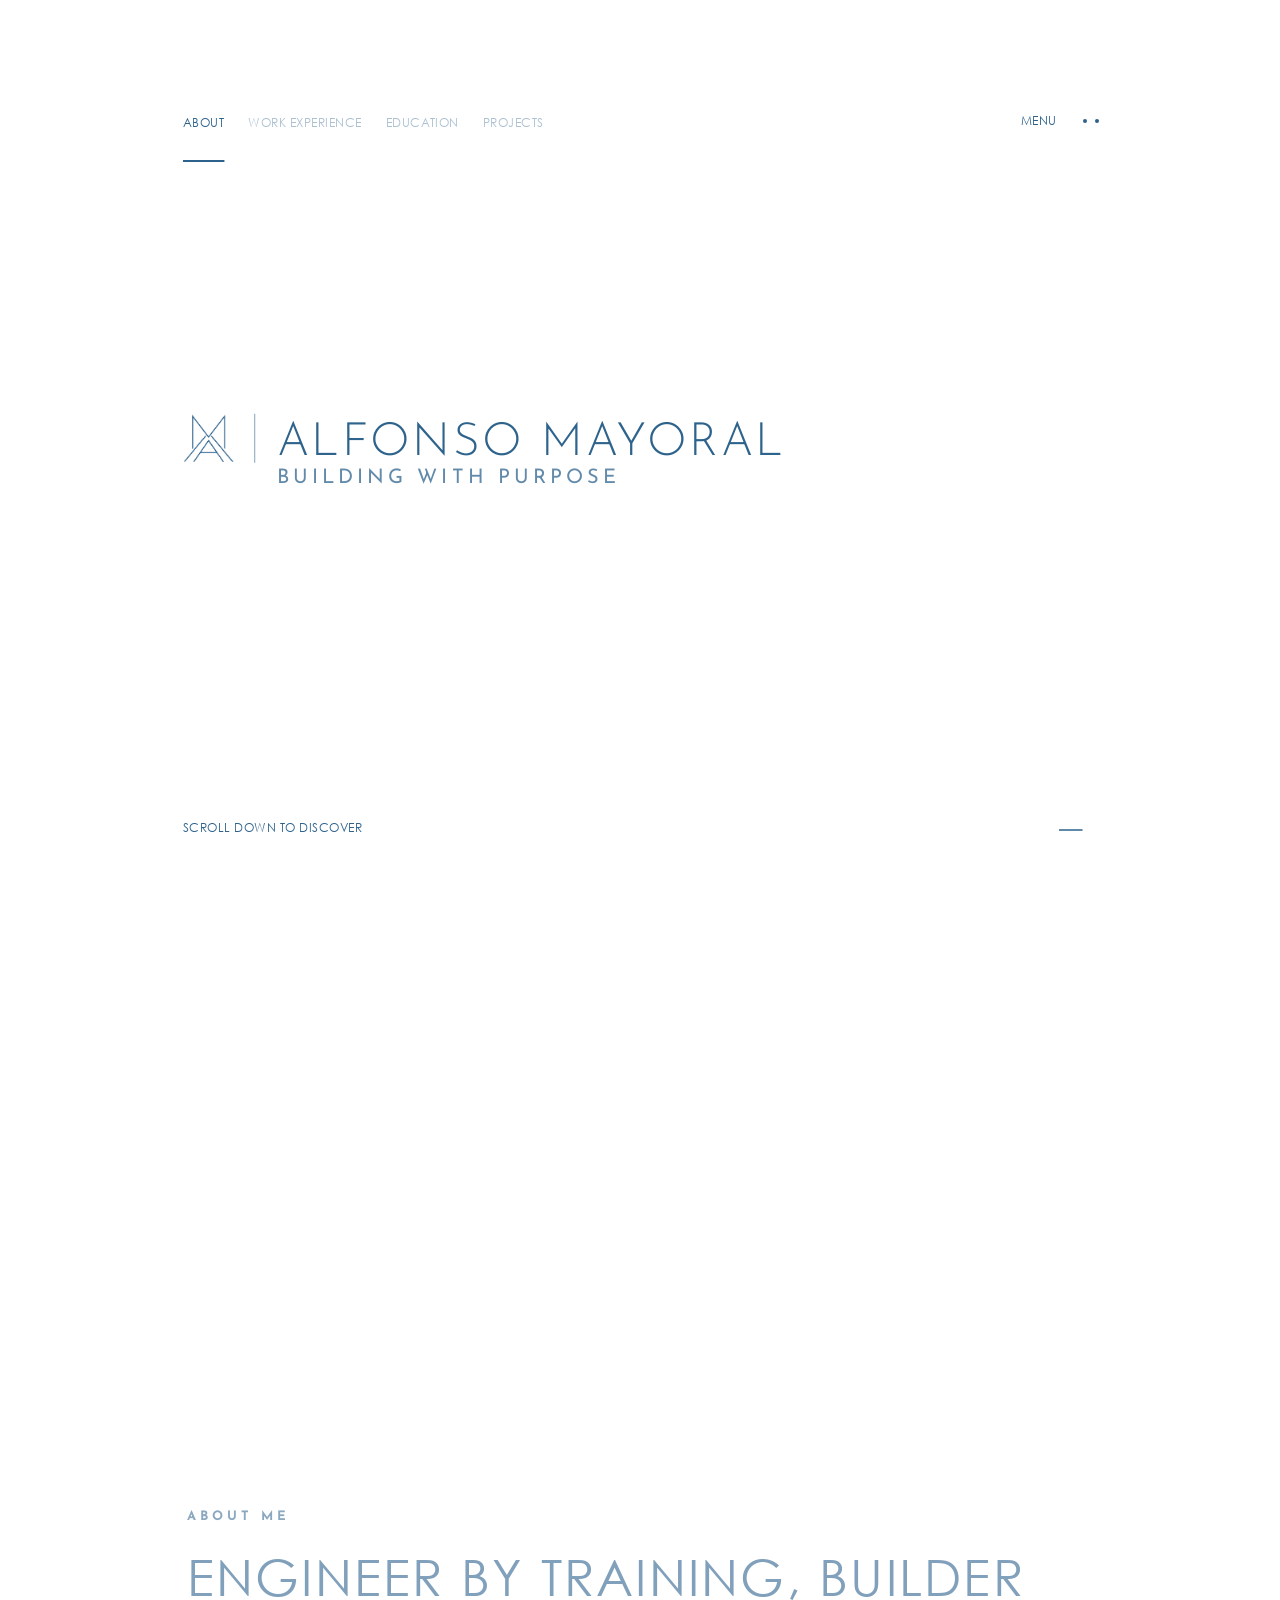
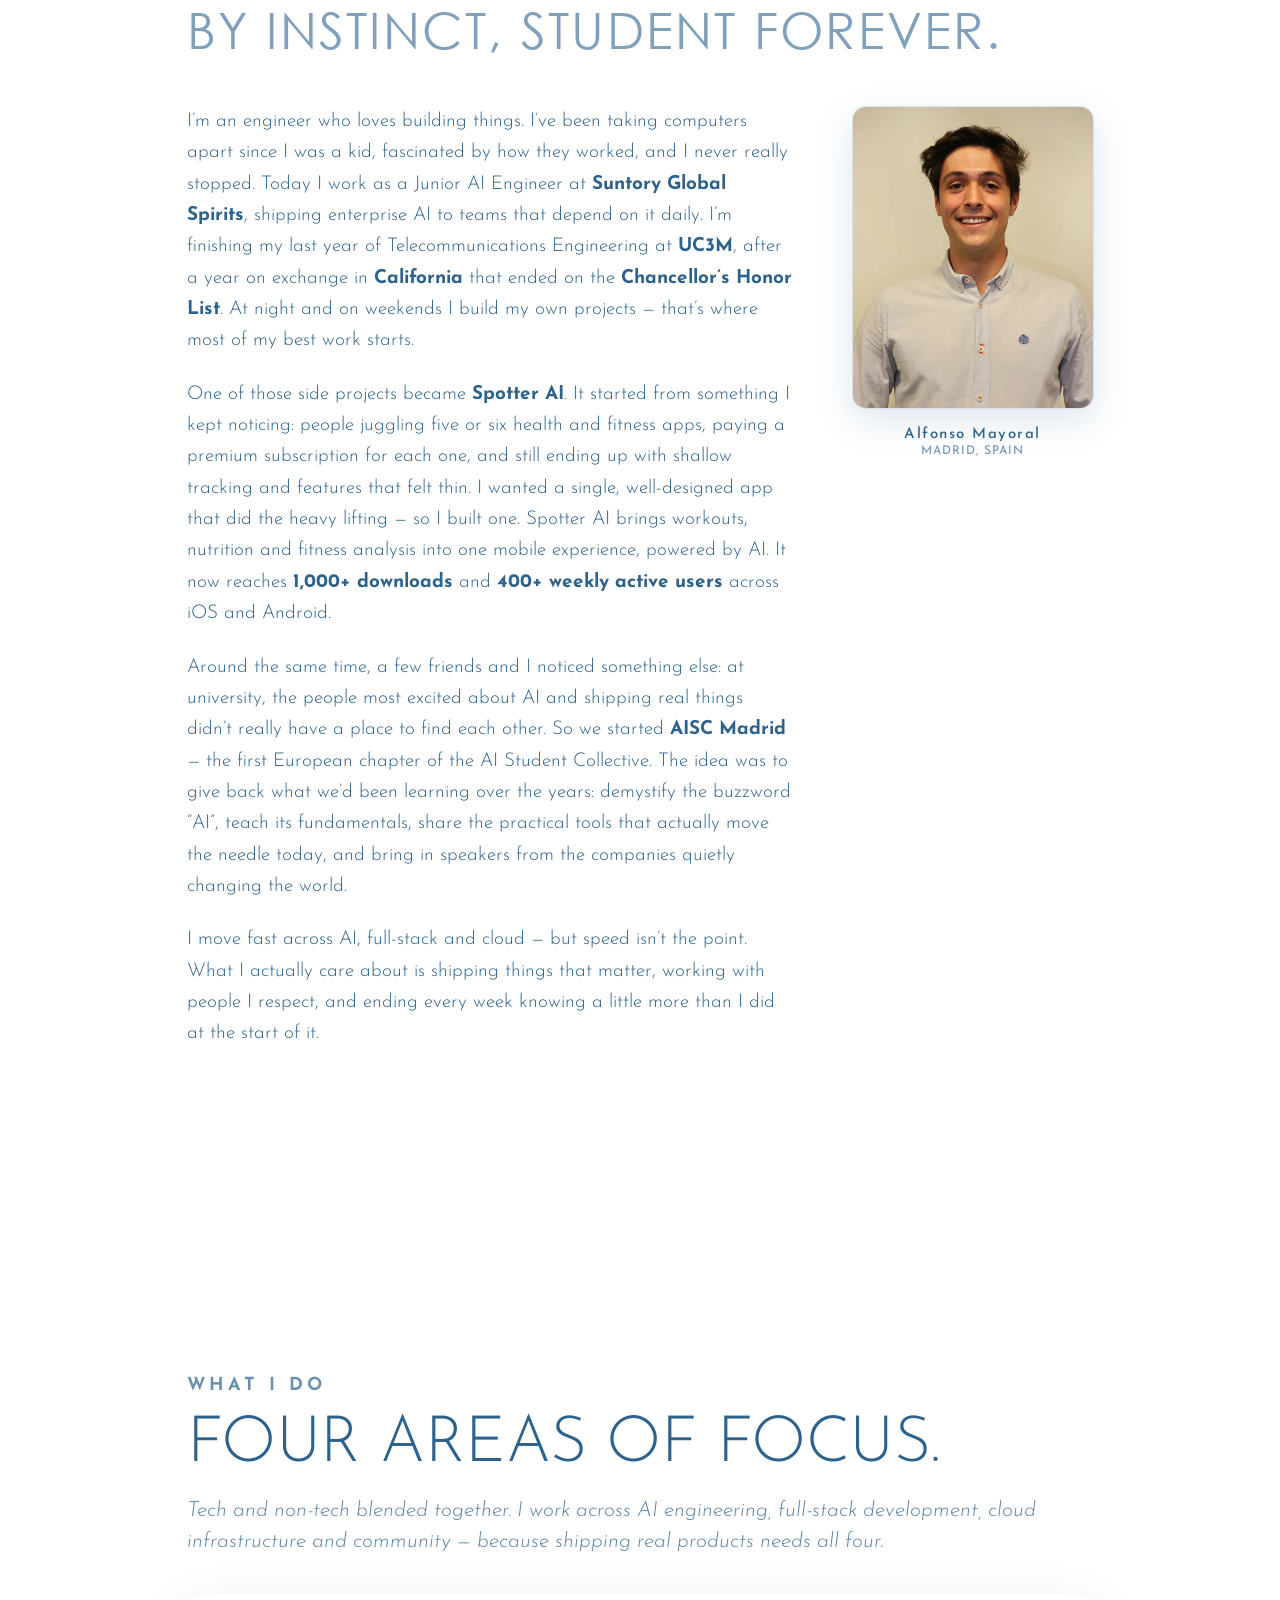
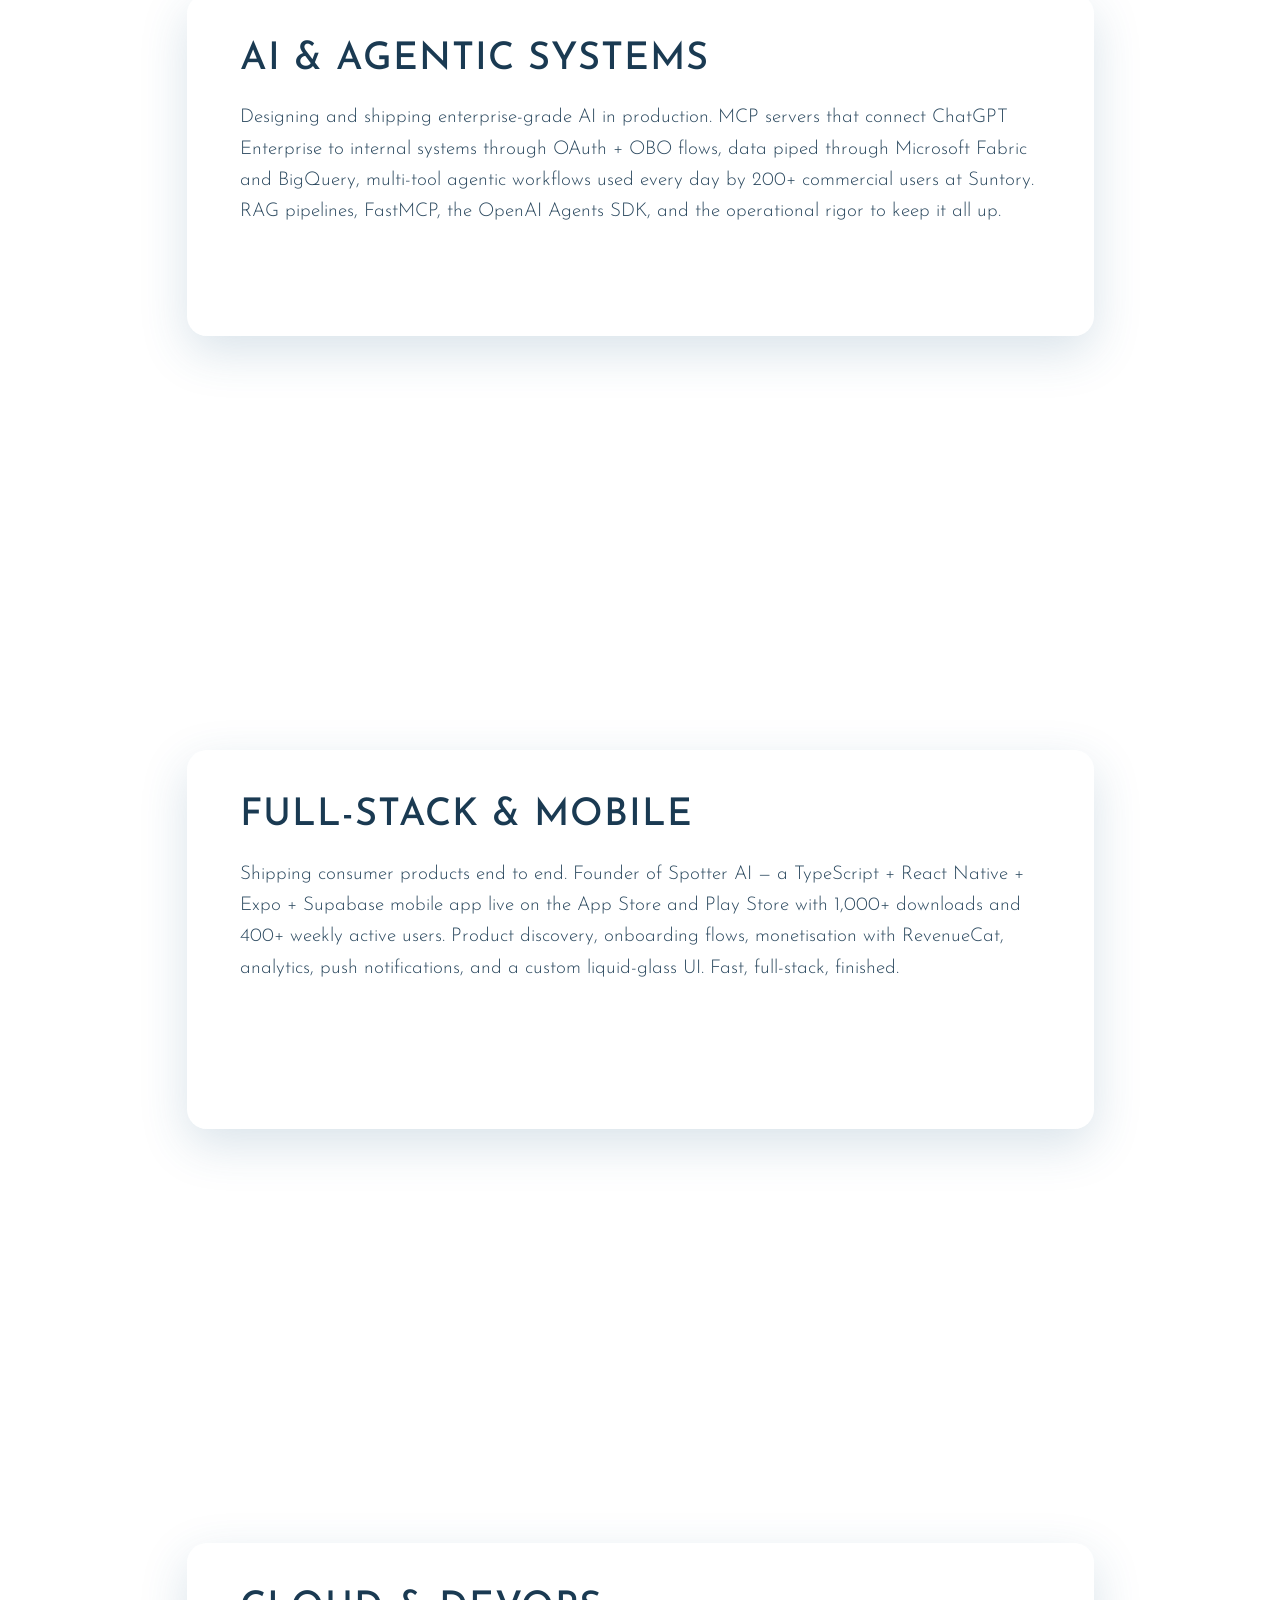
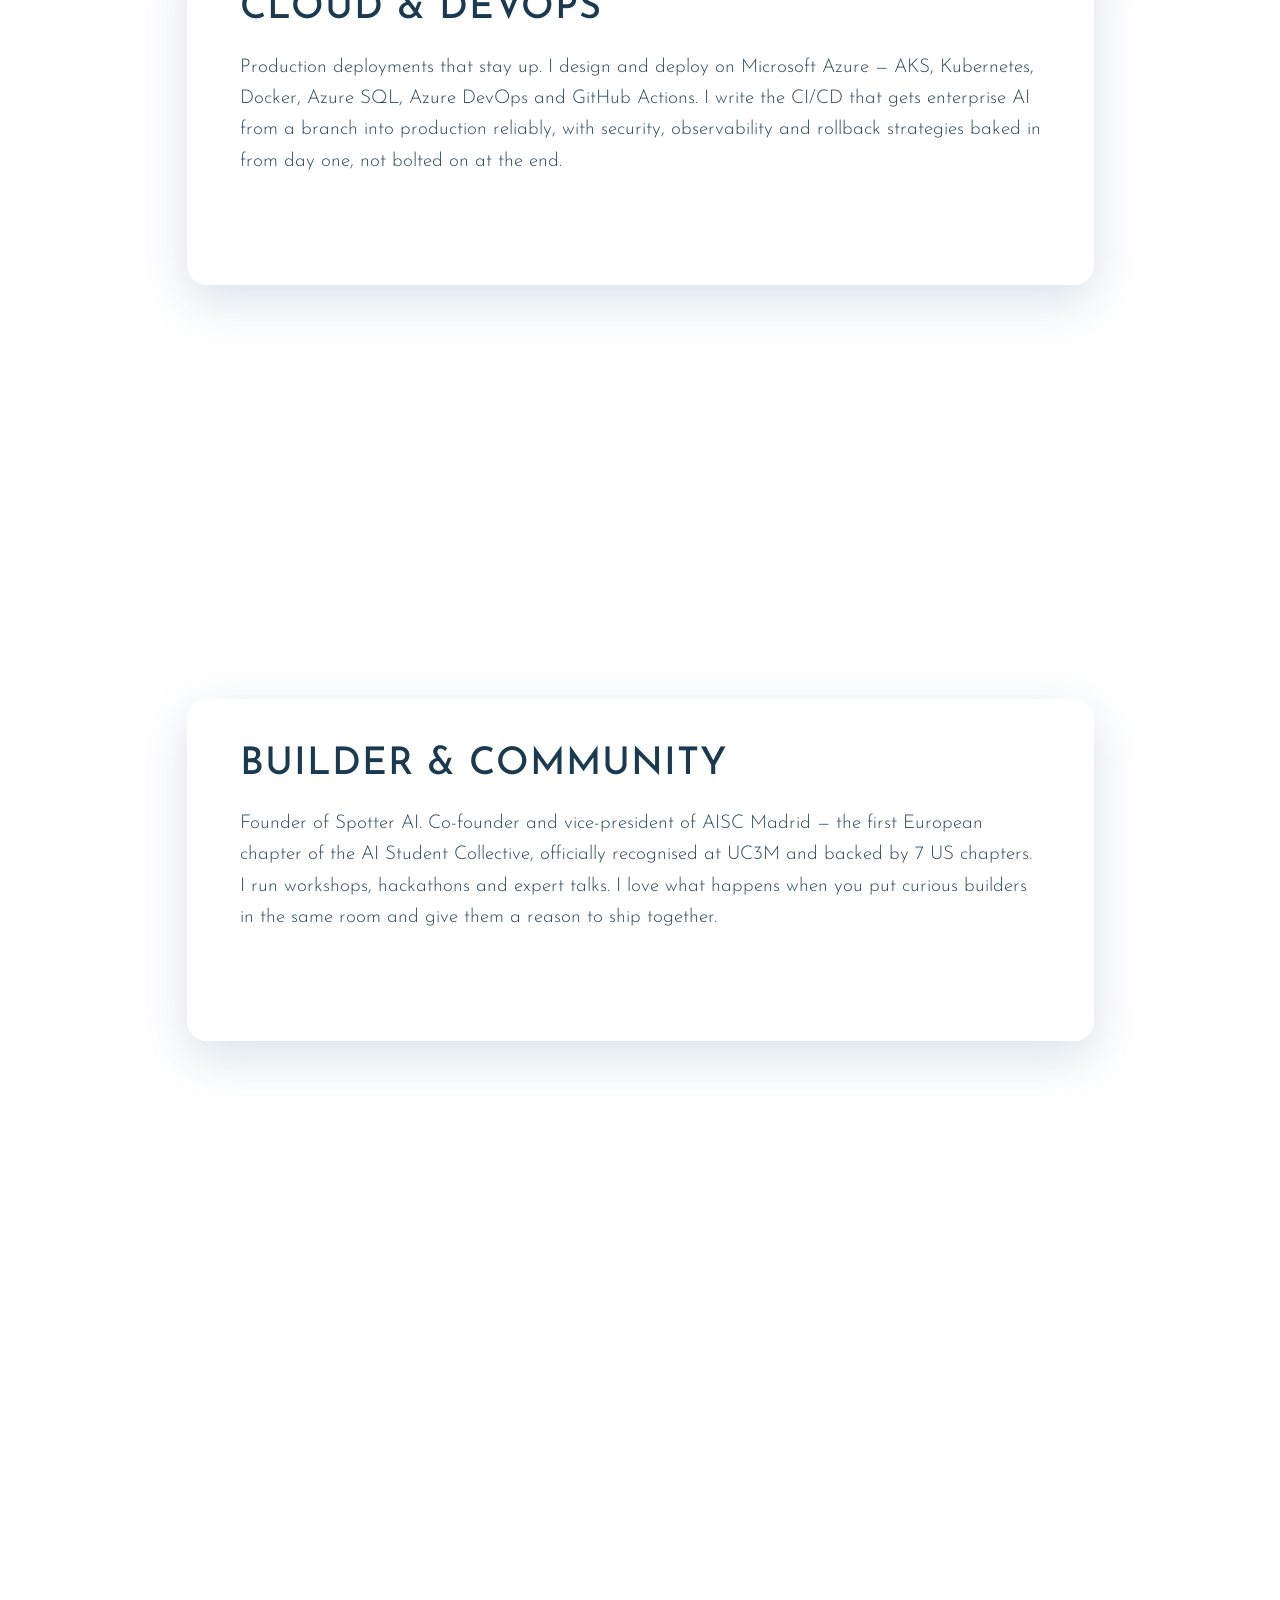
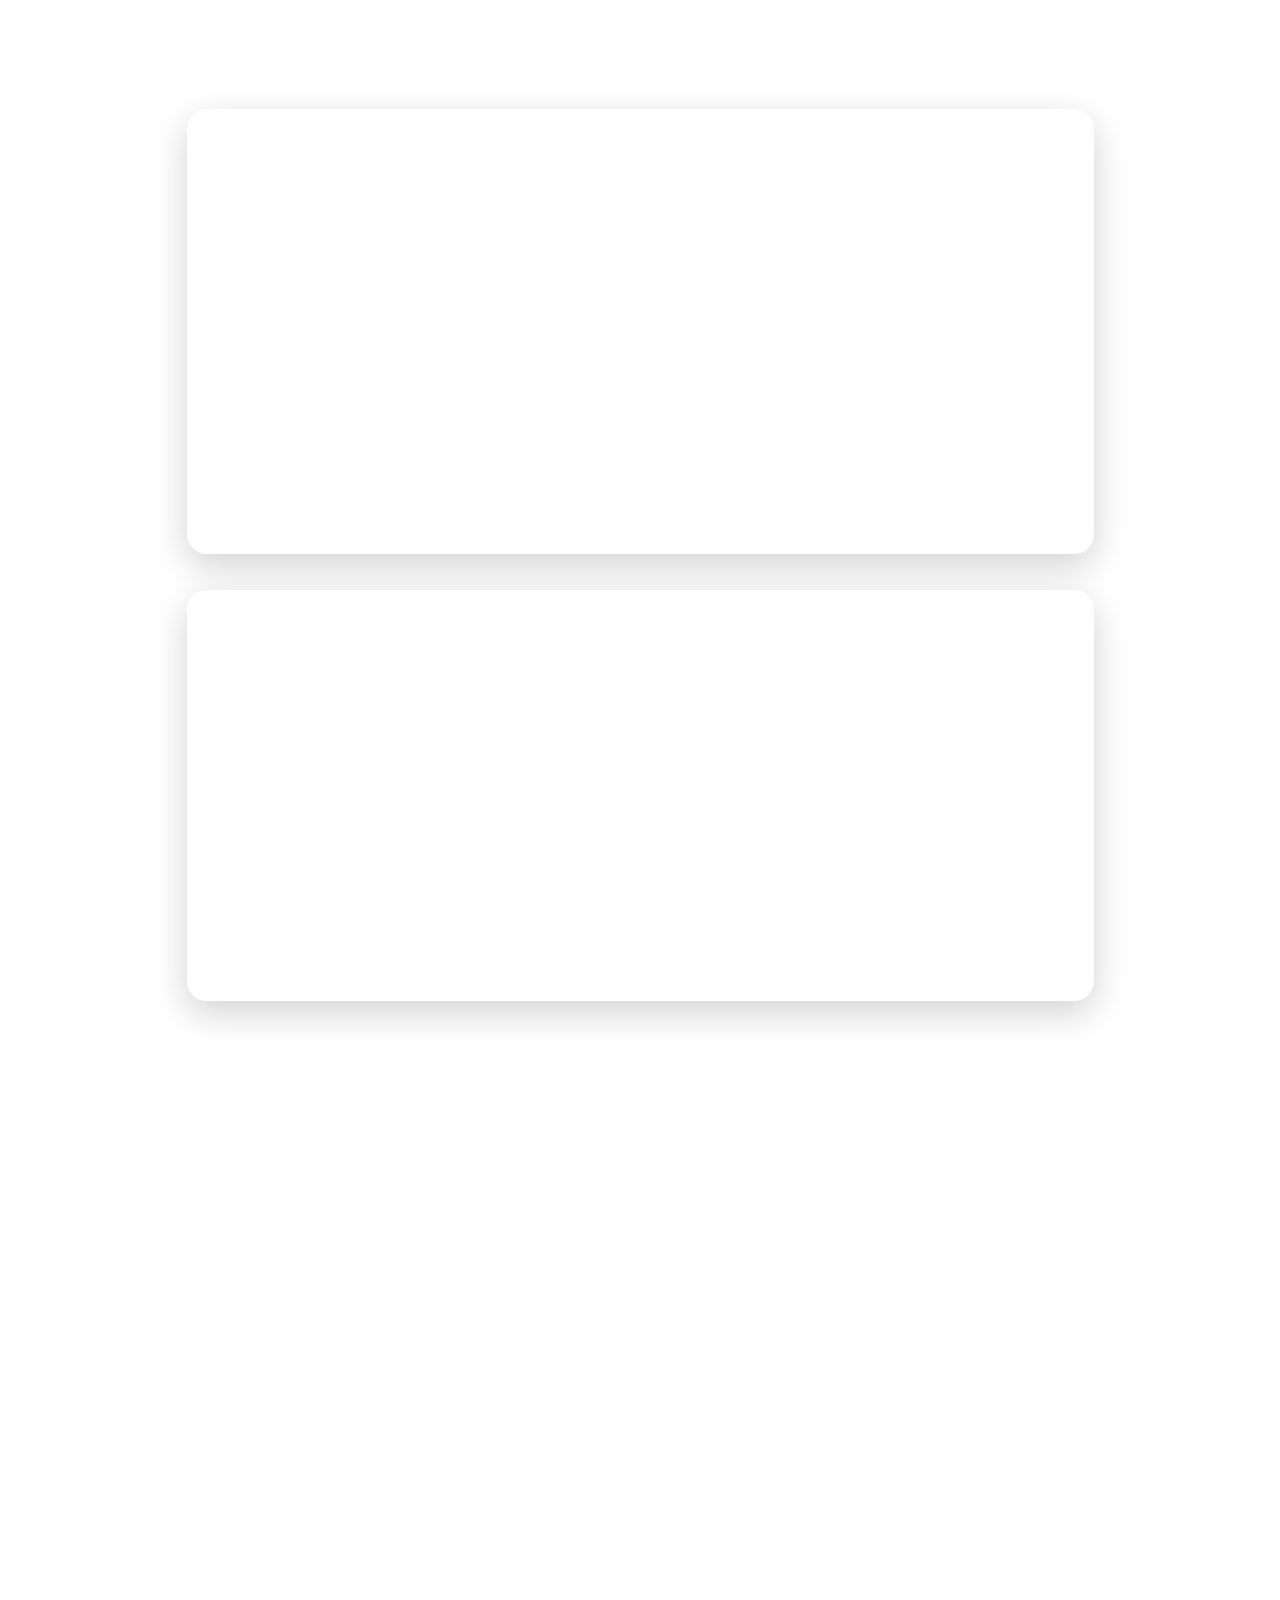
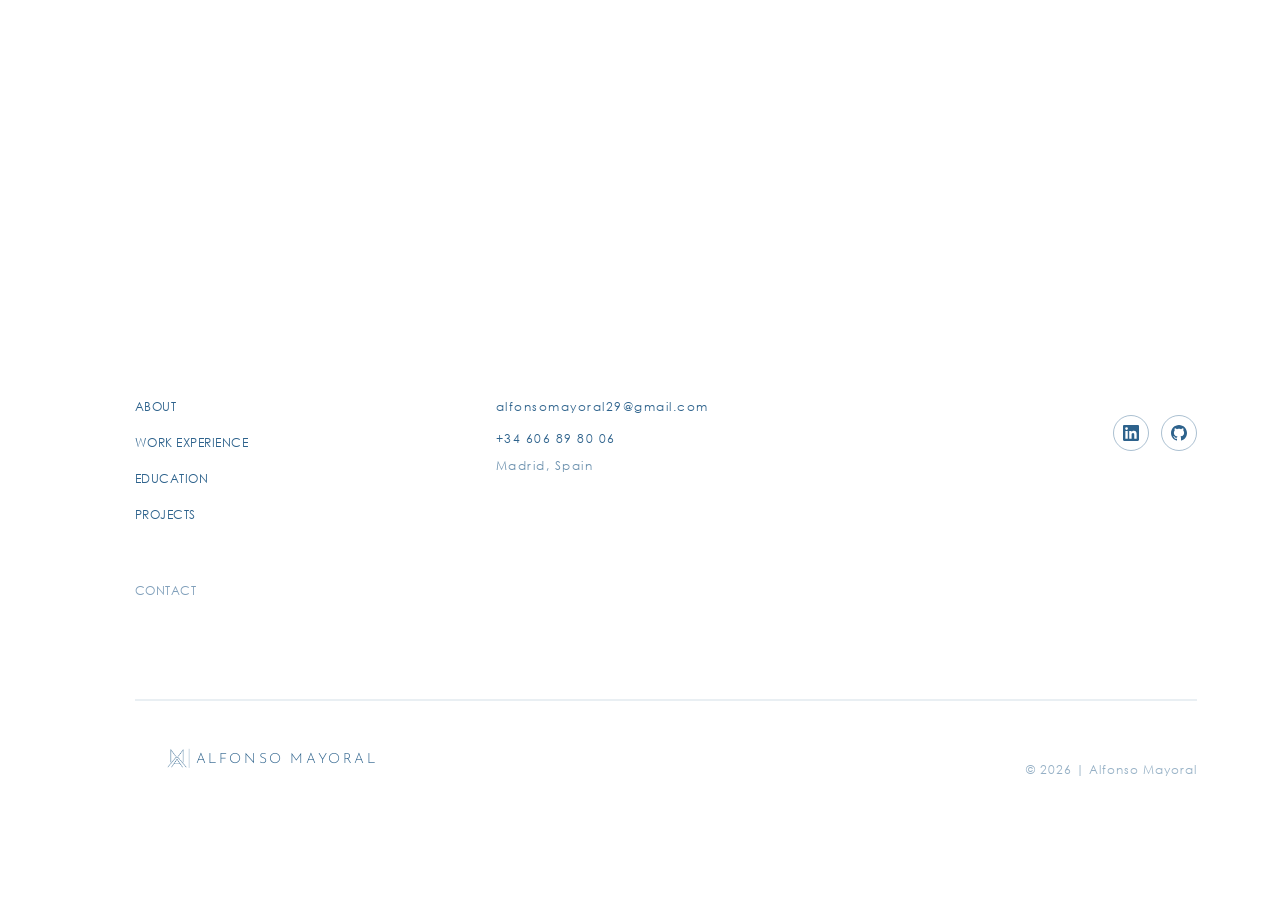
==== commit 7a17f590: "home: inline official Azure SVG mark in Tech Stack card The Microsoft Azure tile in the Tech Stack g" ====
--- a/index.html
+++ b/index.html
@@ -228,7 +228,7 @@
       <div style="margin-bottom:10px;display:flex;align-items:center;justify-content:center;height:36px;"><img src="https://cdn.simpleicons.org/postgresql/FFFFFF" alt="" style="width:36px;height:36px;object-fit:contain;opacity:0.92;display:block;" loading="lazy" onerror="this.style.display='none';this.nextElementSibling.style.display='flex';"/><div style="display:none;width:36px;height:36px;align-items:center;justify-content:center;font-size:15px;font-weight:600;color:#fff;letter-spacing:0.5px;font-family:'Josefin Sans',sans-serif;border:1px solid rgba(255,255,255,0.4);border-radius:8px;">P</div></div>
       <span style="font-size:12px;font-weight:400;color:#fff;letter-spacing:0.5px;font-family:'Josefin Sans','Century Gothic',sans-serif;text-align:center;opacity:0.95;line-height:1.2;">PostgreSQL</span>
     </div><div class="skill-card" style="display:flex;flex-direction:column;align-items:center;justify-content:center;padding:20px 10px;background:rgba(255,255,255,0.06);backdrop-filter:blur(14px) saturate(180%);-webkit-backdrop-filter:blur(14px) saturate(180%);border:1px solid rgba(255,255,255,0.18);border-radius:14px;transition:transform 0.3s, background 0.3s;min-height:96px;" onmouseover="this.style.transform='translateY(-4px)';this.style.background='rgba(255,255,255,0.12)';" onmouseout="this.style.transform='translateY(0)';this.style.background='rgba(255,255,255,0.06)';">
-      <div style="margin-bottom:10px;display:flex;align-items:center;justify-content:center;height:36px;"><img src="https://cdn.simpleicons.org/microsoftazure/FFFFFF" alt="" style="width:36px;height:36px;object-fit:contain;opacity:0.92;display:block;" loading="lazy" onerror="this.style.display='none';this.nextElementSibling.style.display='flex';"/><div style="display:none;width:36px;height:36px;align-items:center;justify-content:center;font-size:15px;font-weight:600;color:#fff;letter-spacing:0.5px;font-family:'Josefin Sans',sans-serif;border:1px solid rgba(255,255,255,0.4);border-radius:8px;">M</div></div>
+      <div style="margin-bottom:10px;display:flex;align-items:center;justify-content:center;height:36px;"><svg width="36" height="36" viewBox="0 0 24 24" fill="#FFFFFF" style="opacity:0.92;display:block;" aria-hidden="true"><path d="M5.483 21.3H24l-9.86-17.073-3.054 8.226 5.823 6.9-11.426 1.947zM5.378 7.575l5.187-.876 4.79 13.476-9.515 1.625L0 21.802z"/></svg></div>
       <span style="font-size:12px;font-weight:400;color:#fff;letter-spacing:0.5px;font-family:'Josefin Sans','Century Gothic',sans-serif;text-align:center;opacity:0.95;line-height:1.2;">Microsoft Azure</span>
     </div><div class="skill-card" style="display:flex;flex-direction:column;align-items:center;justify-content:center;padding:20px 10px;background:rgba(255,255,255,0.06);backdrop-filter:blur(14px) saturate(180%);-webkit-backdrop-filter:blur(14px) saturate(180%);border:1px solid rgba(255,255,255,0.18);border-radius:14px;transition:transform 0.3s, background 0.3s;min-height:96px;" onmouseover="this.style.transform='translateY(-4px)';this.style.background='rgba(255,255,255,0.12)';" onmouseout="this.style.transform='translateY(0)';this.style.background='rgba(255,255,255,0.06)';">
       <div style="margin-bottom:10px;display:flex;align-items:center;justify-content:center;height:36px;"><img src="https://cdn.simpleicons.org/docker/FFFFFF" alt="" style="width:36px;height:36px;object-fit:contain;opacity:0.92;display:block;" loading="lazy" onerror="this.style.display='none';this.nextElementSibling.style.display='flex';"/><div style="display:none;width:36px;height:36px;align-items:center;justify-content:center;font-size:15px;font-weight:600;color:#fff;letter-spacing:0.5px;font-family:'Josefin Sans',sans-serif;border:1px solid rgba(255,255,255,0.4);border-radius:8px;">D</div></div>
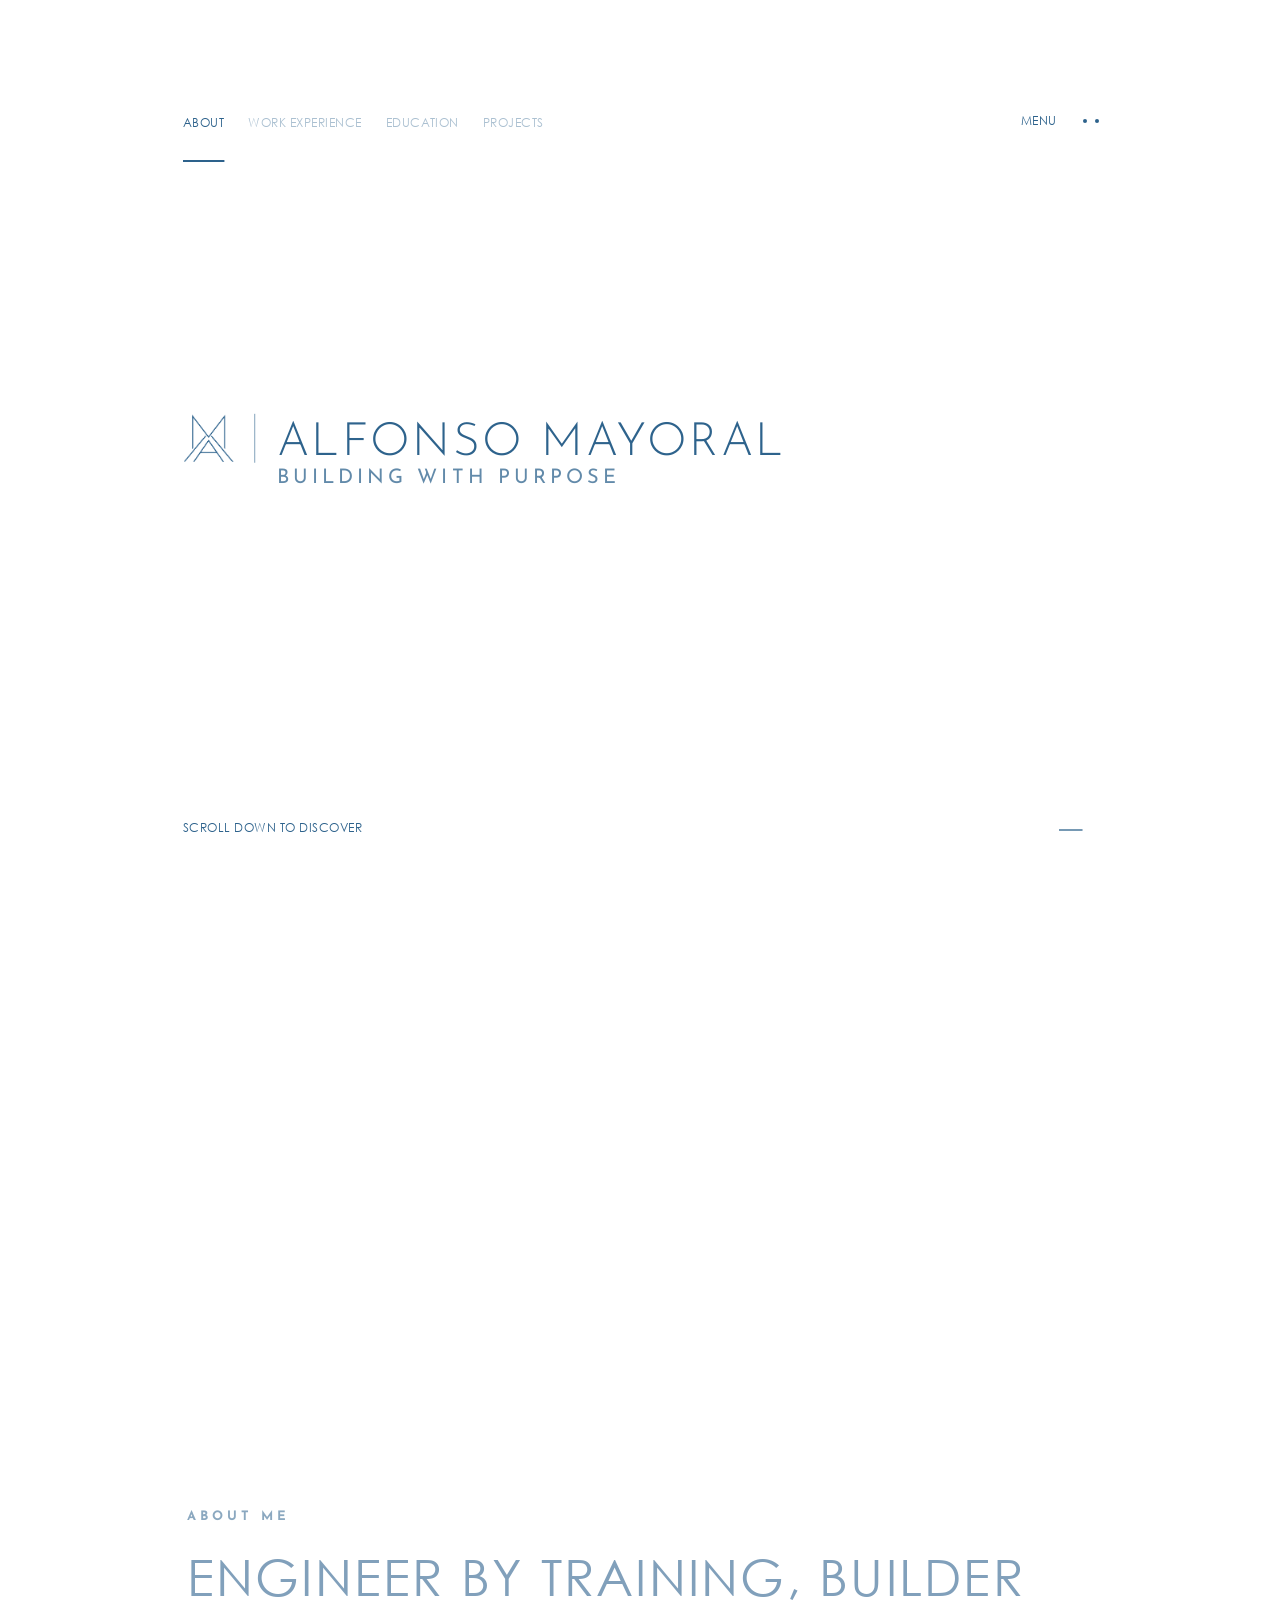
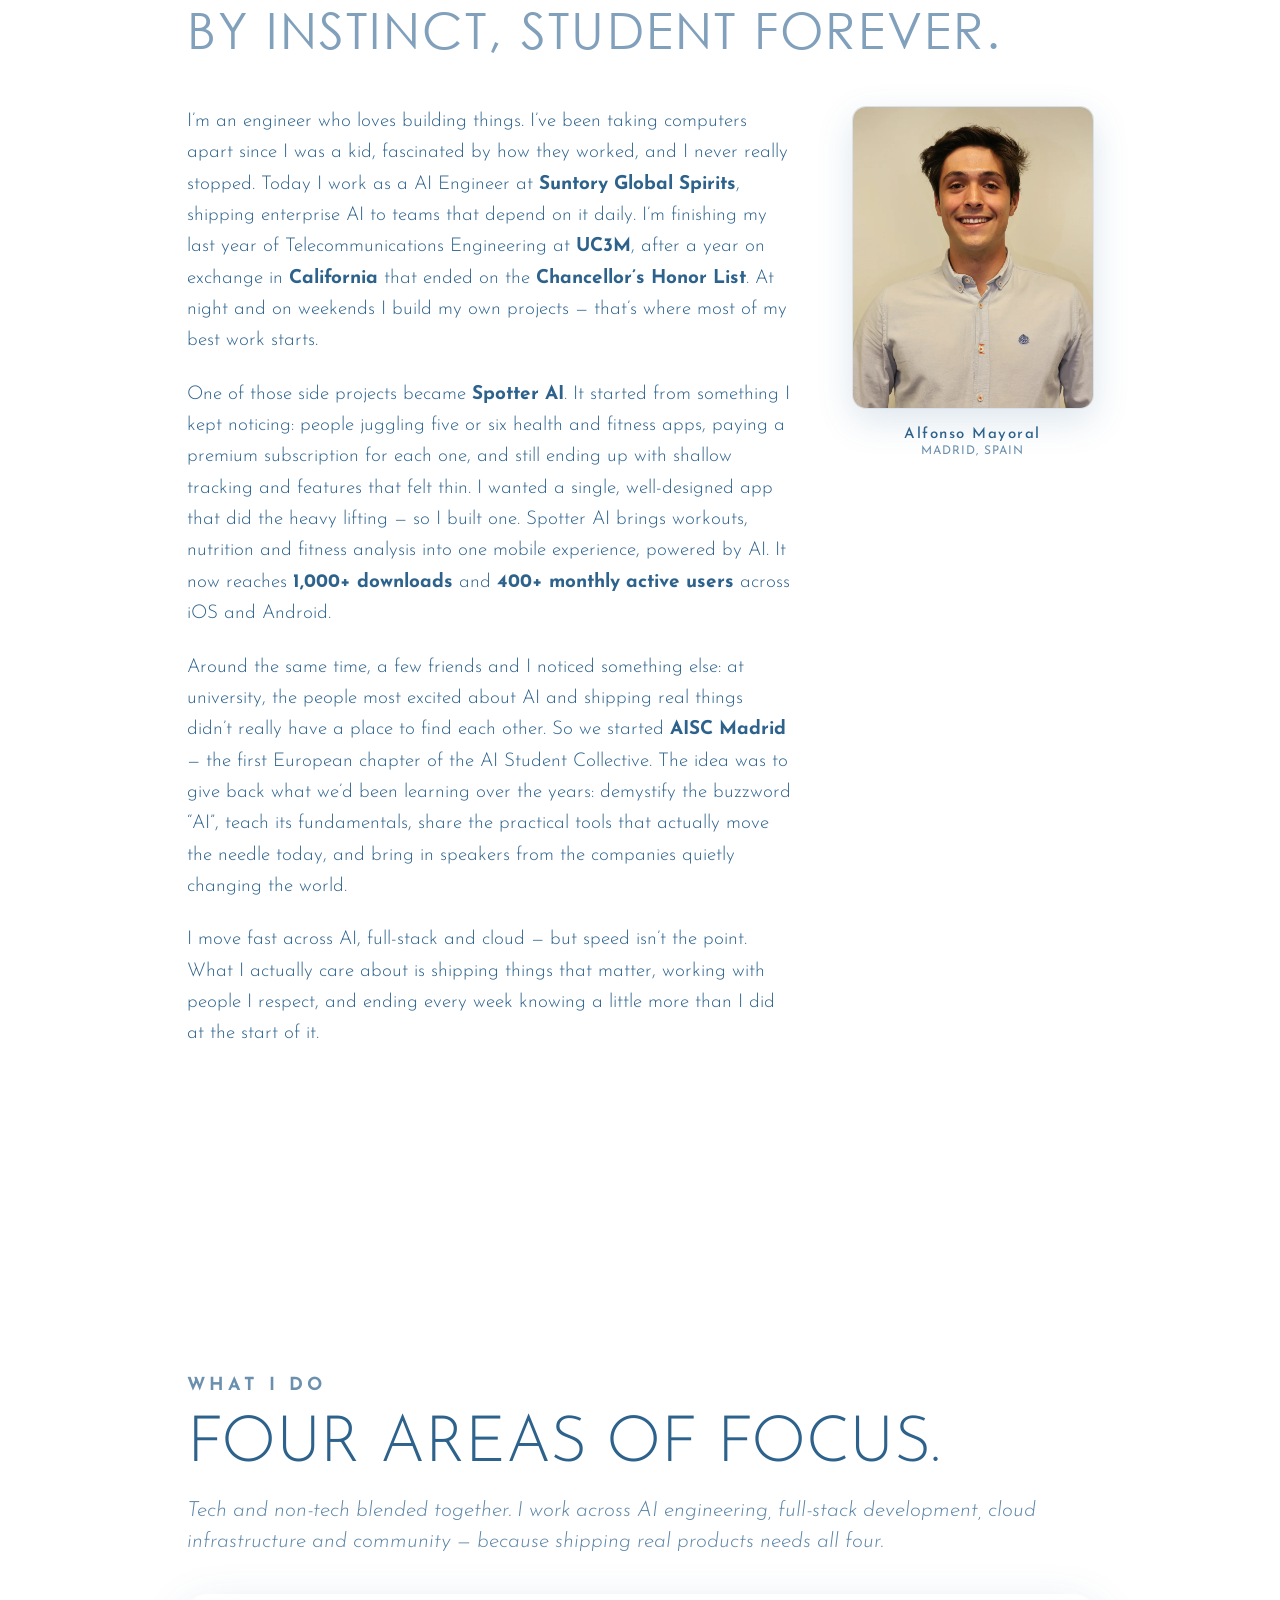
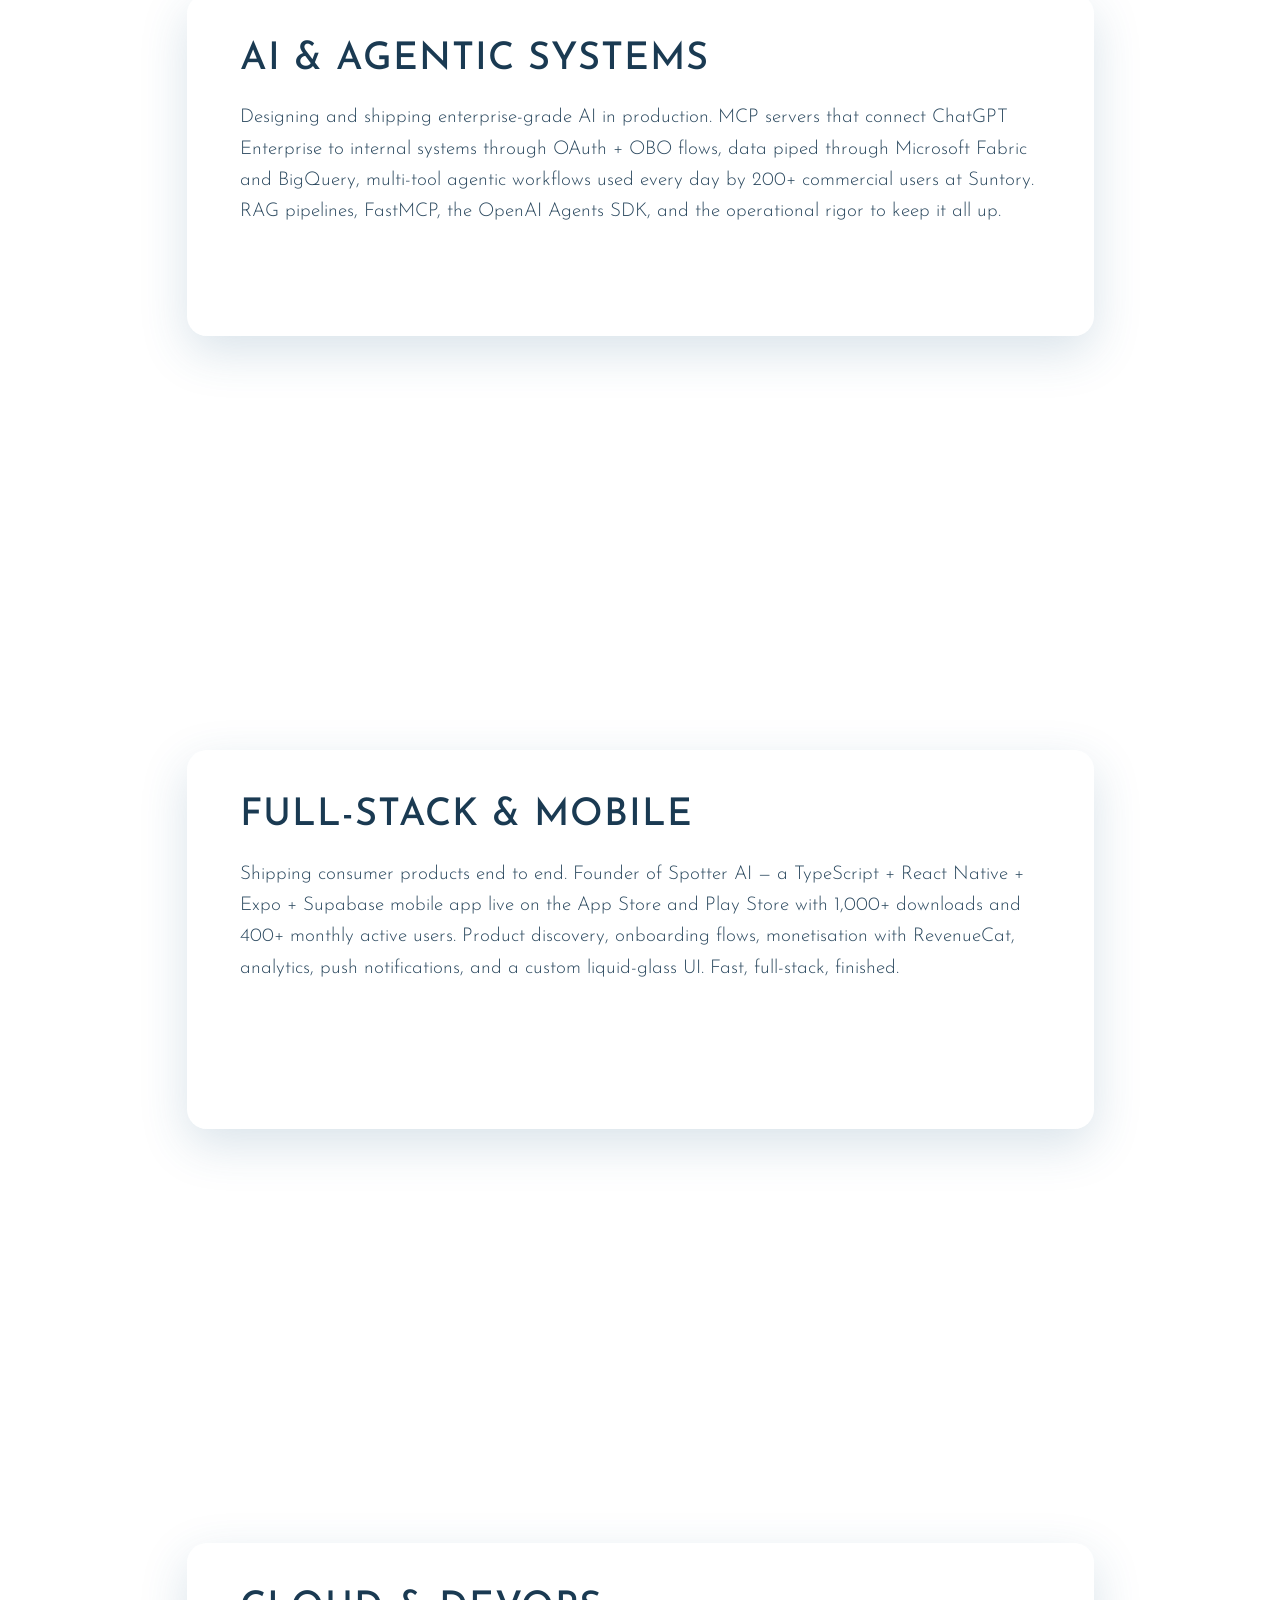
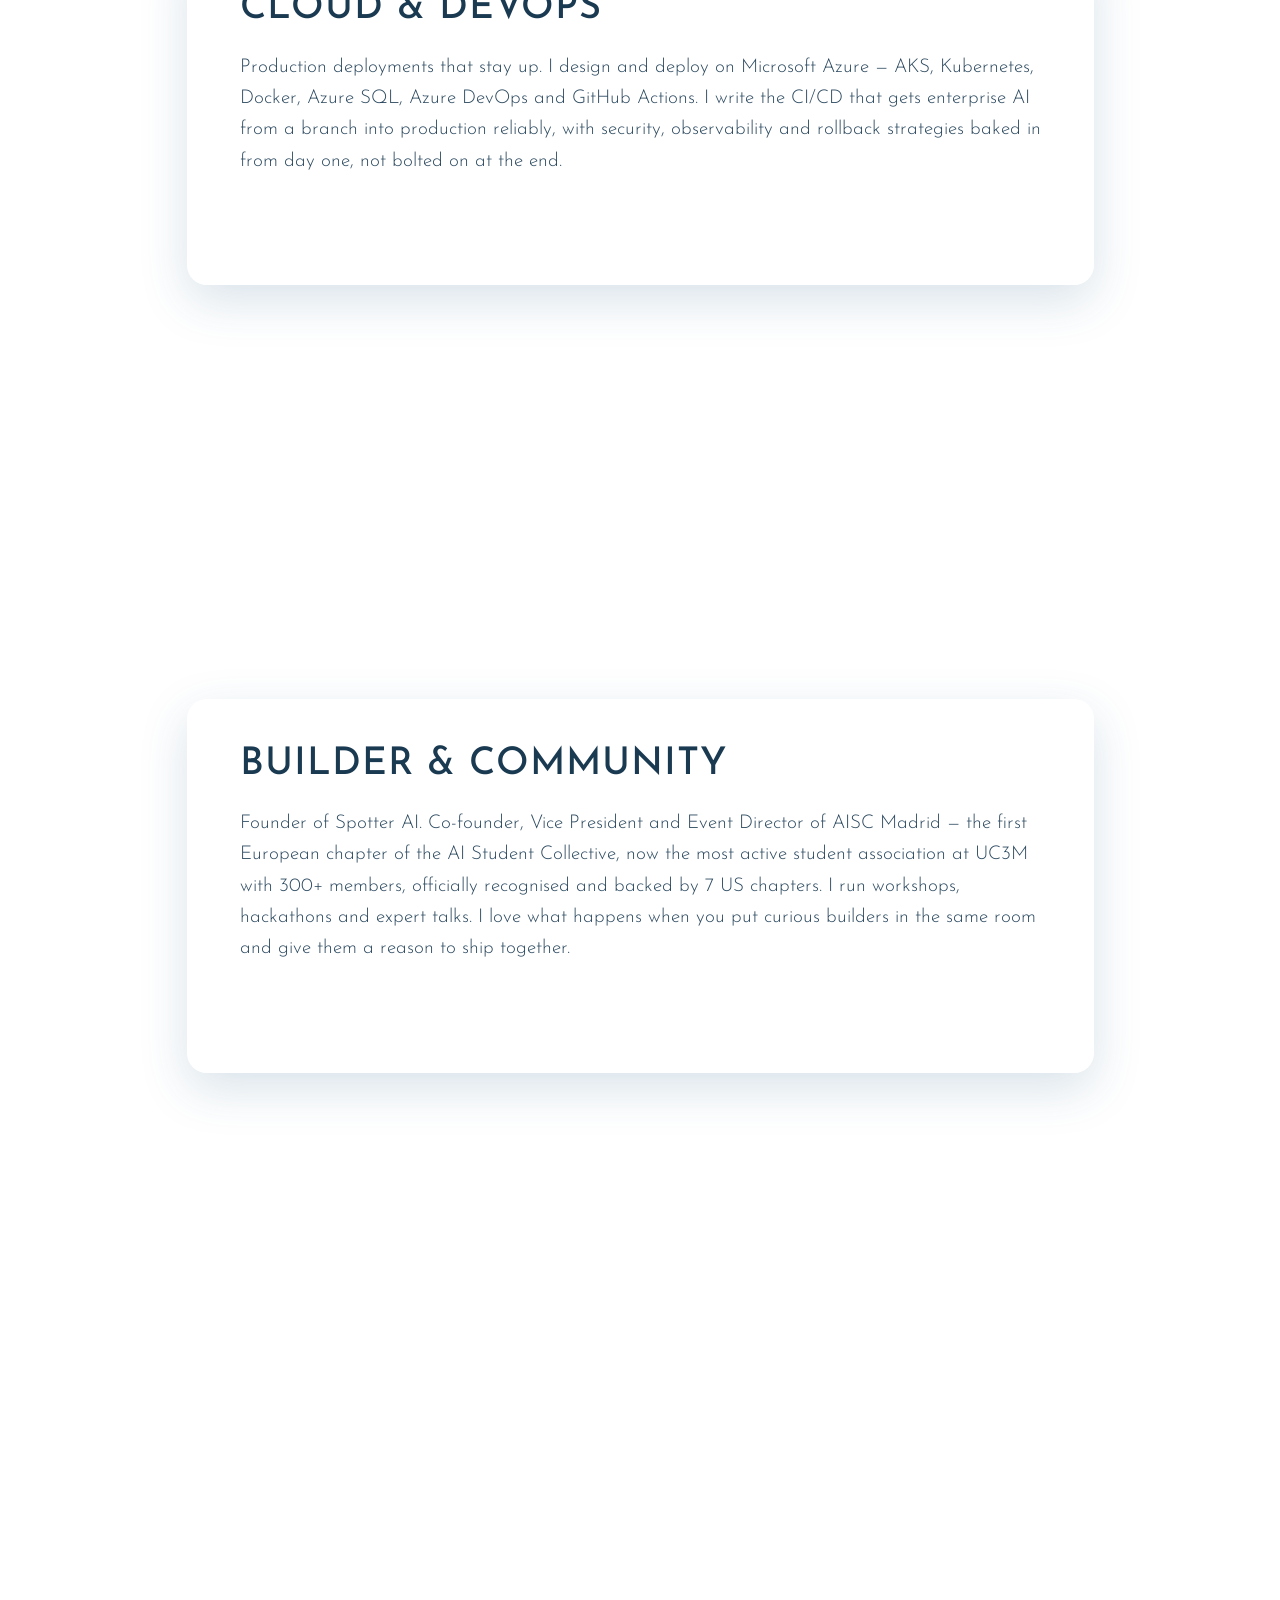
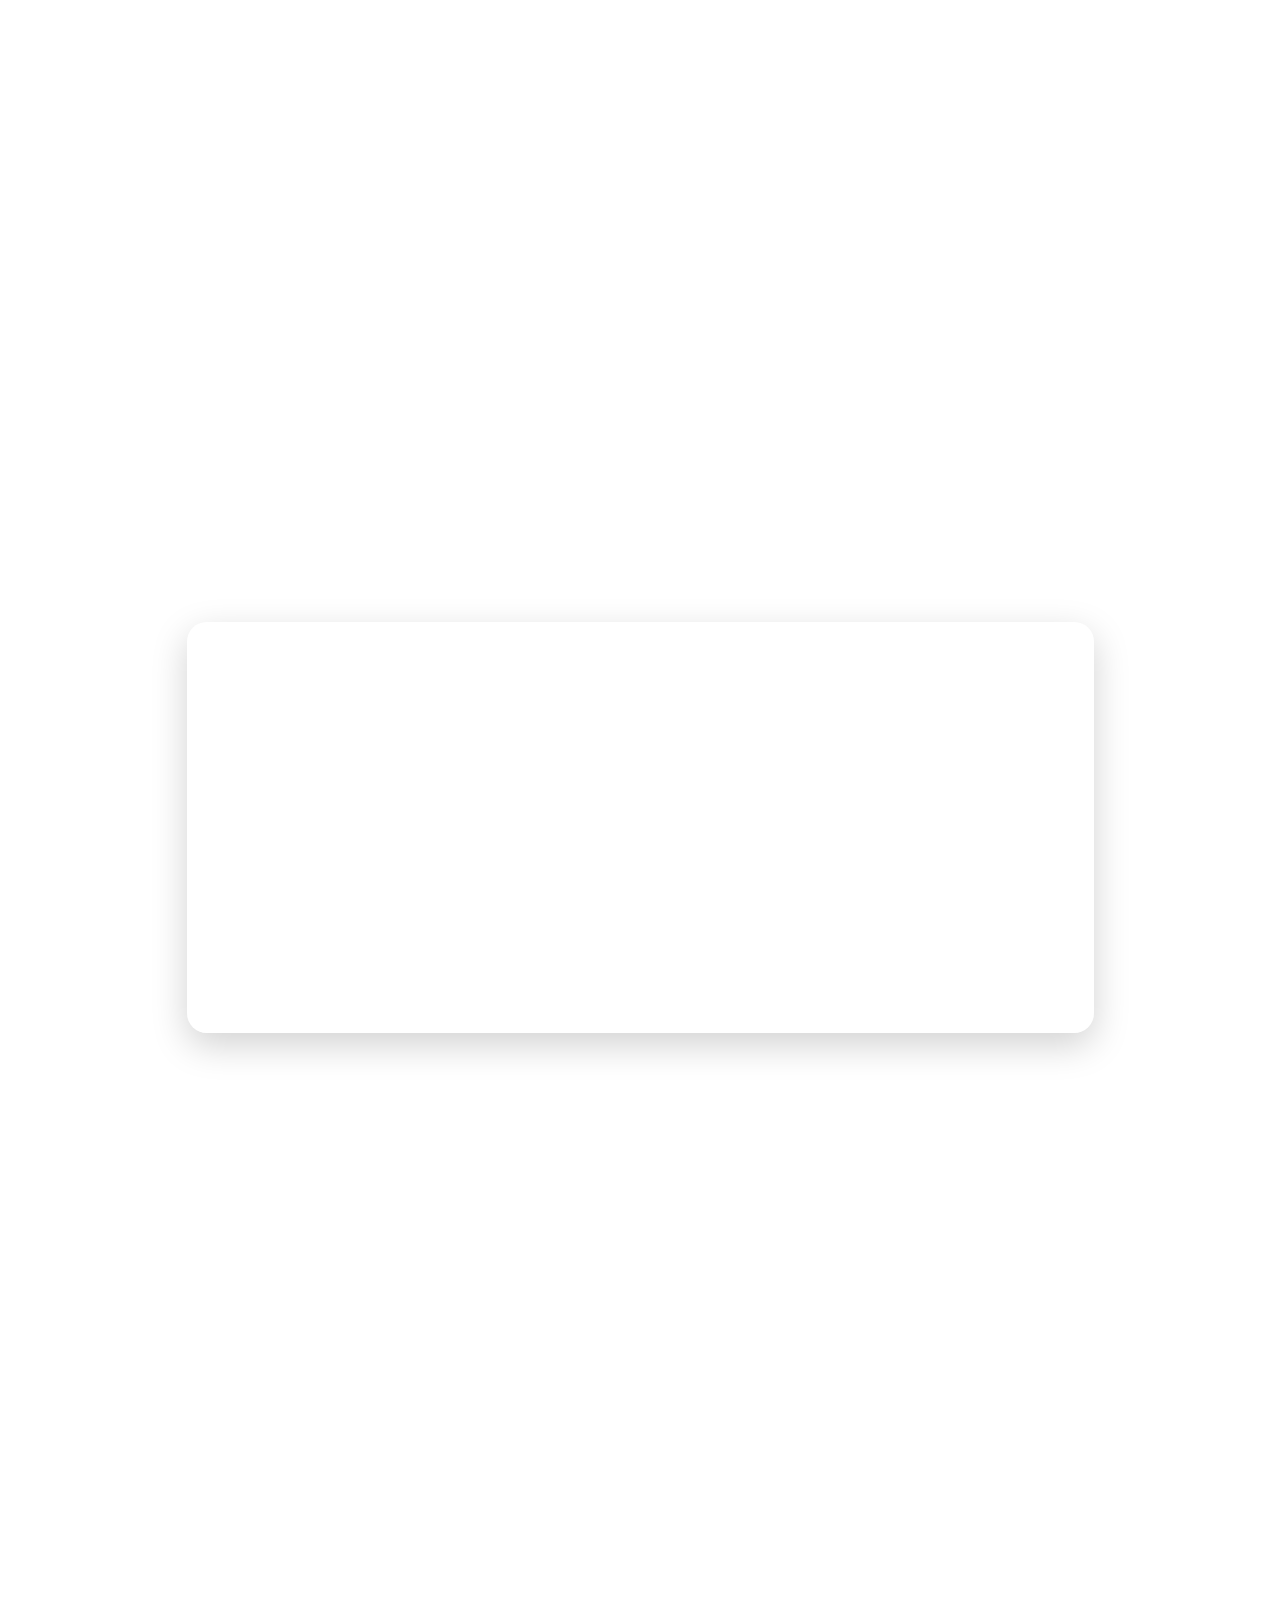
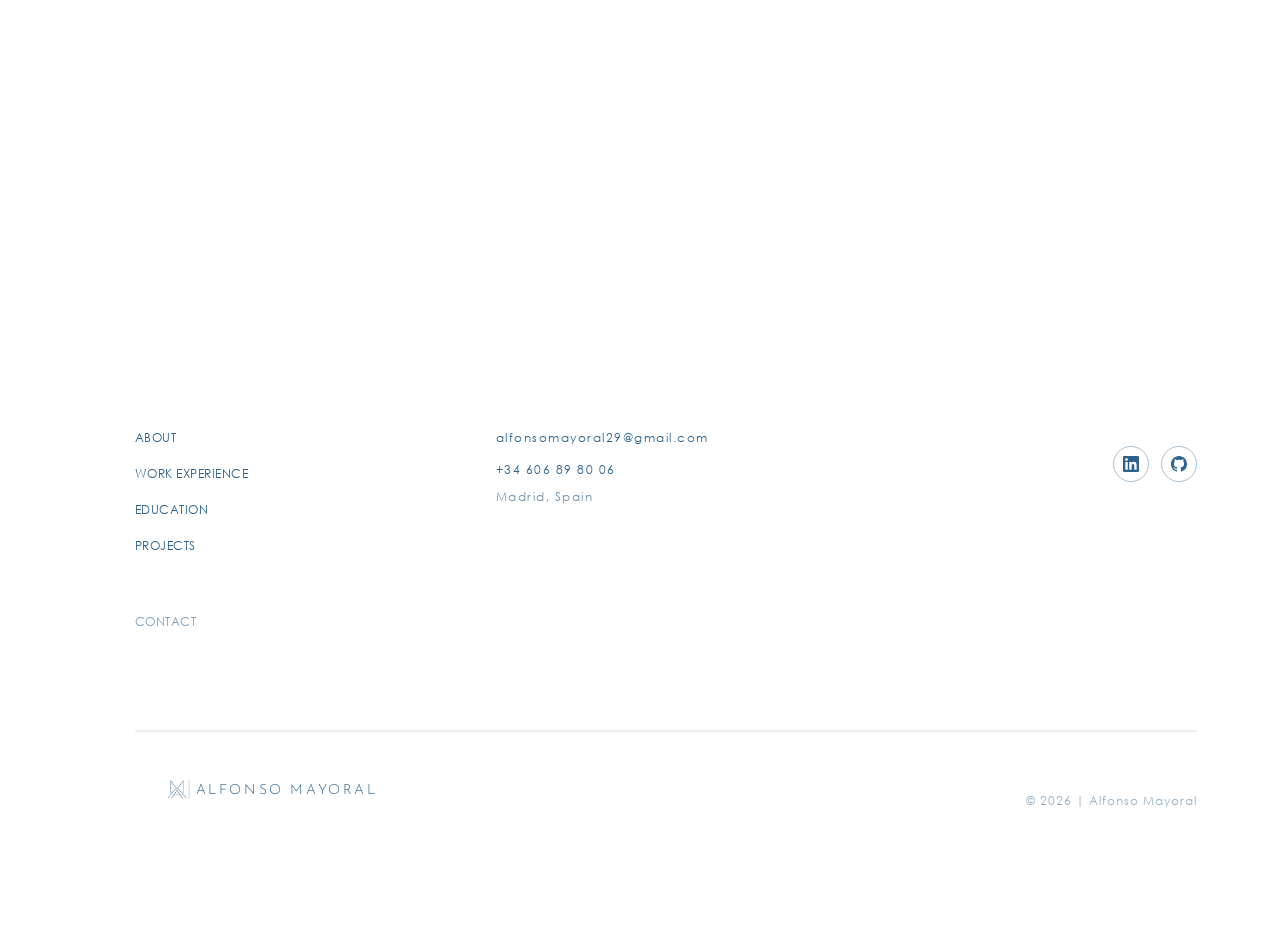
==== commit 735355f2: "content: align site with README (source of truth) + add ApexGraph - Spotter: 400+ weekly -> monthly " ====
--- a/index.html
+++ b/index.html
@@ -1,4 +1,4 @@
-<!DOCTYPE html><html lang="en"><head><link rel="preload" as="image" href="/assets/images/firma_mask.png"/><meta charSet="utf-8"/><meta name="viewport" content="width=device-width, initial-scale=1"/><link rel="stylesheet" href="/_next/static/chunks/0e31_tiwui55~.css" data-precedence="next"/><link rel="preload" as="script" fetchPriority="low" href="/_next/static/chunks/15xrurgzs99gv.js"/><script src="/_next/static/chunks/0y4l8fw-9nj__.js" async=""></script><script src="/_next/static/chunks/16g.ca89g7fib.js" async=""></script><script src="/_next/static/chunks/turbopack-04rnv4d84sf-9.js" async=""></script><script src="/_next/static/chunks/0dbhjjzl8qfwv.js" async=""></script><link rel="preload" href="/_astro/_slug_.B97dlsMJ.css" as="style"/><meta name="theme-color" content="#2d628c"/><title>Alfonso Mayoral — AI Engineer & Builder</title><meta name="description" content="Personal portfolio of Alfonso Mayoral — AI Engineer at Suntory Global Spirits, founder of Spotter AI, co-founder of AISC Madrid."/><meta name="keywords" content="keyword 2, keyword 2"/><meta name="robots" content="index, follow"/><meta name="astro-view-transitions-enabled" content="true"/><meta name="astro-view-transitions-fallback" content="swap"/><meta name="generator" content="Astro v5.2.6"/><meta property="og:title" content="Alfonso Mayoral — AI Engineer & Builder"/><meta property="og:description" content="AI Engineer building products at the intersection of LLMs, full-stack and cloud. Currently at Suntory Global Spirits."/><meta name="twitter:card" content="summary"/><meta name="twitter:title" content="Alfonso Mayoral — AI Engineer & Builder"/><meta name="twitter:description" content="AI Engineer & founder. Building intelligent products."/><link rel="shortcut icon" href="/_astro/favicon_R1w72.webp"/><link rel="icon" href="/_astro/favicon_R1w72.webp" type="image/x-icon"/><link rel="apple-touch-icon" href="/_astro/favicon_Z1kMBbQ.webp" sizes="180x180"/><link rel="stylesheet" href="/_astro/_slug_.B97dlsMJ.css"/><style>[data-astro-transition-scope="astro-smooz4hq-1"] { view-transition-name: none; }@layer astro { ::view-transition-old(none) { animation: none; opacity: 0; mix-blend-mode: normal; }::view-transition-new(none) { animation: none; mix-blend-mode: normal; }::view-transition-group(none) { animation: none } }</style><script type="module" src="/_astro/ClientRouter.astro_astro_type_script_index_0_lang.WONxKOw9.js"></script><script src="/_next/static/chunks/03~yq9q893hmn.js" noModule=""></script><style id="madrid-pin-fix">[data-chapter="GlobalConnectivity"] [data-point]{opacity:0;transition:opacity 0.8s ease 0.4s;}[data-chapter="GlobalConnectivity"].chapter-in-view [data-point]{opacity:1;}</style></head><body><div hidden=""><!--$--><!--/$--></div><div> <noscript><iframe src="https://www.googletagmanager.com/ns.html?id=GTM-5F3SQM6J" height="0" width="0" style="display:none;visibility:hidden"></iframe></noscript> <div data-astro-transition-persist="cursor" class="cursor" data-component="Cursor" data-astro-cid-x6vourwi> <div class="inner" data-astro-cid-x6vourwi> <div class="circle" data-astro-cid-x6vourwi></div> <div class="middle-dot" data-astro-cid-x6vourwi></div> <div class="dots dots-left" data-astro-cid-x6vourwi></div> <div class="dots dots-right" data-astro-cid-x6vourwi></div> </div> </div>  <header data-astro-transition-persist="header" id="header" data-theme="light" data-component="Header" data-astro-cid-4wsjtibl> <div class="grid container-menu" data-astro-cid-4wsjtibl> <nav class="tb:col-start-1 tb:col-end-25 dk:col-start-2 dk:col-end-24 ml:col-start-3 ml:col-end-23 lg:col-start-3 lg:col-end-23" data-astro-cid-4wsjtibl> <div class="menu-links-w" data-astro-cid-4wsjtibl> <ul data-astro-cid-4wsjtibl> <li data-astro-cid-4wsjtibl> <a href="/" data-astro-cid-4wsjtibl="true" class="nav-link active"> <span data-astro-cid-4wsjtibl>About</span> </a> </li><li data-astro-cid-4wsjtibl> <a href="/trading/" data-astro-cid-4wsjtibl="true" class="nav-link"> <span data-astro-cid-4wsjtibl>Work Experience</span> </a> </li><li data-astro-cid-4wsjtibl> <a href="/capital/" data-astro-cid-4wsjtibl="true" class="nav-link"> <span data-astro-cid-4wsjtibl>Education</span> </a> </li><li data-astro-cid-4wsjtibl> <a href="/maritime/" data-astro-cid-4wsjtibl="true" class="nav-link"> <span data-astro-cid-4wsjtibl>Projects</span> </a> </li> </ul> <div class="navbar" data-astro-cid-4wsjtibl></div> </div> <div class="menu-w" data-astro-cid-4wsjtibl>  <button class="menu-cta" data-astro-cid-4wsjtibl> <p data-astro-cid-4wsjtibl> <span data-astro-cid-4wsjtibl>Menu</span><span data-astro-cid-4wsjtibl>Menu</span> </p> <div class="dots-w" data-astro-cid-4wsjtibl> <div class="dot" data-astro-cid-4wsjtibl></div><div class="dot" data-astro-cid-4wsjtibl></div><div class="dot" data-astro-cid-4wsjtibl></div><div class="dot" data-astro-cid-4wsjtibl></div> </div> </button> </div> </nav> </div> </header>  <div data-astro-transition-persist="menu" class="montfort-menu" data-component="Menu" data-astro-cid-6fp6peiy> <div class="grid grid-nav" data-astro-cid-6fp6peiy> <nav class="col-start-1 col-end-5 tb:col-start-2 dk:col-start-5 lg:col-start-6 dk:col-end-14" data-astro-cid-6fp6peiy> <ul data-astro-cid-6fp6peiy> <li data-astro-cid-6fp6peiy> <a href="/" data-astro-cid-6fp6peiy="true" class="nav-link active"> <div class="svg-container" data-astro-cid-6fp6peiy> <svg data-astro-cid-6fp6peiy="true" xmlns="http://www.w3.org/2000/svg" width="10" height="10" fill="none" viewBox="0 0 10 10" focusable="false" aria-hidden="true"><path fill="currentColor" d="M1 4.4a.6.6 0 0 0 0 1.2zm8.424 1.024a.6.6 0 0 0 0-.848L5.606.757a.6.6 0 1 0-.849.849L8.151 5 4.757 8.394a.6.6 0 1 0 .849.849zM1 5.6h8V4.4H1z"/></svg> </div> <div class="text-content" data-astro-cid-6fp6peiy> <span data-astro-cid-6fp6peiy>About</span> </div> </a> </li><li data-astro-cid-6fp6peiy> <a href="/trading/" data-astro-cid-6fp6peiy="true" class="nav-link"> <div class="svg-container" data-astro-cid-6fp6peiy> <svg data-astro-cid-6fp6peiy="true" xmlns="http://www.w3.org/2000/svg" width="10" height="10" fill="none" viewBox="0 0 10 10" focusable="false" aria-hidden="true"><path fill="currentColor" d="M1 4.4a.6.6 0 0 0 0 1.2zm8.424 1.024a.6.6 0 0 0 0-.848L5.606.757a.6.6 0 1 0-.849.849L8.151 5 4.757 8.394a.6.6 0 1 0 .849.849zM1 5.6h8V4.4H1z"/></svg> </div> <div class="text-content" data-astro-cid-6fp6peiy> <span data-astro-cid-6fp6peiy>Work Experience</span> </div> </a> </li><li data-astro-cid-6fp6peiy> <a href="/capital/" data-astro-cid-6fp6peiy="true" class="nav-link"> <div class="svg-container" data-astro-cid-6fp6peiy> <svg data-astro-cid-6fp6peiy="true" xmlns="http://www.w3.org/2000/svg" width="10" height="10" fill="none" viewBox="0 0 10 10" focusable="false" aria-hidden="true"><path fill="currentColor" d="M1 4.4a.6.6 0 0 0 0 1.2zm8.424 1.024a.6.6 0 0 0 0-.848L5.606.757a.6.6 0 1 0-.849.849L8.151 5 4.757 8.394a.6.6 0 1 0 .849.849zM1 5.6h8V4.4H1z"/></svg> </div> <div class="text-content" data-astro-cid-6fp6peiy> <span data-astro-cid-6fp6peiy>Education</span> </div> </a> </li><li data-astro-cid-6fp6peiy> <a href="/maritime/" data-astro-cid-6fp6peiy="true" class="nav-link"> <div class="svg-container" data-astro-cid-6fp6peiy> <svg data-astro-cid-6fp6peiy="true" xmlns="http://www.w3.org/2000/svg" width="10" height="10" fill="none" viewBox="0 0 10 10" focusable="false" aria-hidden="true"><path fill="currentColor" d="M1 4.4a.6.6 0 0 0 0 1.2zm8.424 1.024a.6.6 0 0 0 0-.848L5.606.757a.6.6 0 1 0-.849.849L8.151 5 4.757 8.394a.6.6 0 1 0 .849.849zM1 5.6h8V4.4H1z"/></svg> </div> <div class="text-content" data-astro-cid-6fp6peiy> <span data-astro-cid-6fp6peiy>Projects</span> </div> </a> </li> </ul> </nav> </div> <div class="grid grid-terms" data-astro-cid-6fp6peiy> <div class="terms-w col-start-3 col-end-5 tb:col-start-1 tb:col-end-5 dk:col-start-3 dk:col-end-20 lg:col-start-4 lg:col-end-20" data-astro-cid-6fp6peiy> <ul data-astro-cid-6fp6peiy> <li class="terms-link" data-astro-cid-6fp6peiy> <a href="/contact/" data-astro-cid-6fp6peiy="true"> <span data-astro-cid-6fp6peiy>Contact</span> <span data-astro-cid-6fp6peiy>Contact</span> </a> </li> </ul> </div> </div> <div class="overlay" data-astro-cid-6fp6peiy></div> </div>  <div id="canvas-wrapper" data-astro-transition-persist="webgl" aria-hidden="true"> <canvas></canvas> </div>  <script type="module" src="/_astro/WebGL.astro_astro_type_script_index_0_lang.ClLv70z8.js"></script> <div data-astro-transition-persist="sound" class="buttons-container" data-theme="dark" data-component="Sound" data-astro-cid-epuvuop6> <div class="buttons-wrapper grid" data-astro-cid-epuvuop6> <div class="buttons-inner dk:col-start-2 dk:col-end-24 ml:col-start-3 ml:col-end-23 lg:col-start-3 lg:col-end-23" data-astro-cid-epuvuop6> <button id="scroll-top" class="scroll-top" data-astro-cid-epuvuop6> <svg data-astro-cid-epuvuop6="true" xmlns="http://www.w3.org/2000/svg" width="10" height="12" fill="none" viewBox="0 0 10 12" focusable="false" aria-hidden="true"><path fill="#2D628C" fill-rule="evenodd" d="M.87 3.982 4.464.386a.757.757 0 0 1 1.07 0L9.13 3.982a.757.757 0 1 1-1.07 1.07L5.757 2.748v8.331a.757.757 0 1 1-1.514 0V2.748L1.94 5.052a.757.757 0 1 1-1.07-1.07" clip-rule="evenodd" style="fill:#2d628c;fill:color(display-p3 .1765 .3843 .549);fill-opacity:1"/></svg> </button> <button class="sound" data-astro-cid-epuvuop6> <canvas id="sound-canvas" width="24" height="24" data-astro-cid-epuvuop6></canvas> </button> </div> </div> </div>   <div class="hero-transition" data-astro-transition-persist="transition-hero" data-cursor="draggable" data-cursor-down="dragging" data-astro-cid-3rse3tms> <div class="inner" data-astro-cid-3rse3tms> <div class="title" data-astro-cid-3rse3tms> <p data-astro-cid-3rse3tms>About</p> <div class="spinner" data-astro-cid-3rse3tms> <svg class="spinner-inner" viewBox="0 0 200 200" fill="none" xmlns="http://www.w3.org/2000/svg" data-astro-cid-3rse3tms> <g stroke-width="8" data-astro-cid-3rse3tms> <path stroke="url(#spinner-secondHalf)" d="M 4 100 A 96 96 0 0 1 196 100" data-astro-cid-3rse3tms></path> <path stroke="url(#spinner-firstHalf)" d="M 196 100 A 96 96 0 0 1 4 100" data-astro-cid-3rse3tms></path> </g> </svg> </div> </div><div class="title" data-astro-cid-3rse3tms> <p data-astro-cid-3rse3tms>Experience</p> <div class="spinner" data-astro-cid-3rse3tms> <svg class="spinner-inner" viewBox="0 0 200 200" fill="none" xmlns="http://www.w3.org/2000/svg" data-astro-cid-3rse3tms> <g stroke-width="8" data-astro-cid-3rse3tms> <path stroke="url(#spinner-secondHalf)" d="M 4 100 A 96 96 0 0 1 196 100" data-astro-cid-3rse3tms></path> <path stroke="url(#spinner-firstHalf)" d="M 196 100 A 96 96 0 0 1 4 100" data-astro-cid-3rse3tms></path> </g> </svg> </div> </div><div class="title" data-astro-cid-3rse3tms> <p data-astro-cid-3rse3tms>Education</p> <div class="spinner" data-astro-cid-3rse3tms> <svg class="spinner-inner" viewBox="0 0 200 200" fill="none" xmlns="http://www.w3.org/2000/svg" data-astro-cid-3rse3tms> <g stroke-width="8" data-astro-cid-3rse3tms> <path stroke="url(#spinner-secondHalf)" d="M 4 100 A 96 96 0 0 1 196 100" data-astro-cid-3rse3tms></path> <path stroke="url(#spinner-firstHalf)" d="M 196 100 A 96 96 0 0 1 4 100" data-astro-cid-3rse3tms></path> </g> </svg> </div> </div><div class="title" data-astro-cid-3rse3tms> <p data-astro-cid-3rse3tms>Projects</p> <div class="spinner" data-astro-cid-3rse3tms> <svg class="spinner-inner" viewBox="0 0 200 200" fill="none" xmlns="http://www.w3.org/2000/svg" data-astro-cid-3rse3tms> <g stroke-width="8" data-astro-cid-3rse3tms> <path stroke="url(#spinner-secondHalf)" d="M 4 100 A 96 96 0 0 1 196 100" data-astro-cid-3rse3tms></path> <path stroke="url(#spinner-firstHalf)" d="M 196 100 A 96 96 0 0 1 4 100" data-astro-cid-3rse3tms></path> </g> </svg> </div> </div> </div> <svg class="spinner-defs" xmlns="http://www.w3.org/2000/svg" color="#2d628c" data-astro-cid-3rse3tms> <defs data-astro-cid-3rse3tms> <linearGradient id="spinner-secondHalf" data-astro-cid-3rse3tms> <stop offset="0%" stop-opacity="0" stop-color="currentColor" data-astro-cid-3rse3tms></stop> <stop offset="100%" stop-opacity="0.5" stop-color="currentColor" data-astro-cid-3rse3tms></stop> </linearGradient> <linearGradient id="spinner-firstHalf" data-astro-cid-3rse3tms> <stop offset="0%" stop-opacity="1" stop-color="currentColor" data-astro-cid-3rse3tms></stop> <stop offset="100%" stop-opacity="0.5" stop-color="currentColor" data-astro-cid-3rse3tms></stop> </linearGradient> </defs> </svg> </div>  <main data-scene="Homepage"> <div class="topChapters" data-chapter="TopChapters" data-chapter-first="true"> <section class="hero" data-chapter="Hero" data-chapter-first="true" data-theme="dark" data-animation="Hero" data-astro-cid-226k2nfd> <div class="hero-inner" data-astro-cid-226k2nfd> <svg class="logo logo-mb" xmlns="http://www.w3.org/2000/svg" viewBox="0 0 500 280" focusable="false" aria-hidden="true" data-astro-cid-226k2nfd="true" style="max-width:none;width:min(90vw, 500px);height:auto;"><defs><mask id="firma-mb-mask"><image href="/assets/images/firma_mask.png" x="177" y="10" width="146" height="140"/></mask></defs><rect x="177" y="10" width="146" height="140" fill="#2D628C" mask="url(#firma-mb-mask)"/><line x1="60" y1="170" x2="440" y2="170" stroke="#2D628C" stroke-width="1.2" opacity="0.6"/><text x="250" y="220" font-family="'Josefin Sans','Century Gothic',sans-serif" font-size="42" font-weight="300" letter-spacing="4" fill="#2D628C" text-anchor="middle">ALFONSO MAYORAL</text><text x="250" y="262" font-family="'Josefin Sans','Century Gothic',sans-serif" font-size="22" font-weight="400" letter-spacing="6" fill="#2D628C" text-anchor="middle" opacity="0.75">BUILDING WITH PURPOSE</text></svg> <svg class="logo logo-dk" xmlns="http://www.w3.org/2000/svg" viewBox="0 0 800 200" focusable="false" aria-hidden="true" data-astro-cid-226k2nfd="true" style="max-width:none;width:min(90vw, 700px);height:auto;"><defs><mask id="firma-dk-mask"><image href="/assets/images/firma_mask.png" x="0" y="55" width="63" height="60"/></mask></defs><rect x="0" y="55" width="63" height="60" fill="#2D628C" mask="url(#firma-dk-mask)"/><line x1="88" y1="55" x2="88" y2="115" stroke="#2D628C" stroke-width="1.2" opacity="0.6"/><text x="115" y="105" font-family="'Josefin Sans','Century Gothic',sans-serif" font-size="56" font-weight="300" letter-spacing="3" fill="#2D628C">ALFONSO MAYORAL</text><text x="115" y="140" font-family="'Josefin Sans','Century Gothic',sans-serif" font-size="24" font-weight="400" letter-spacing="5" fill="#2D628C" opacity="0.75">BUILDING WITH PURPOSE</text></svg>
+<!DOCTYPE html><html lang="en"><head><link rel="preload" as="image" href="/assets/images/firma_mask.png"/><meta charSet="utf-8"/><meta name="viewport" content="width=device-width, initial-scale=1"/><link rel="stylesheet" href="/_next/static/chunks/0e31_tiwui55~.css" data-precedence="next"/><link rel="preload" as="script" fetchPriority="low" href="/_next/static/chunks/15xrurgzs99gv.js"/><script src="/_next/static/chunks/0y4l8fw-9nj__.js" async=""></script><script src="/_next/static/chunks/16g.ca89g7fib.js" async=""></script><script src="/_next/static/chunks/turbopack-04rnv4d84sf-9.js" async=""></script><script src="/_next/static/chunks/0dbhjjzl8qfwv.js" async=""></script><link rel="preload" href="/_astro/_slug_.B97dlsMJ.css" as="style"/><meta name="theme-color" content="#2d628c"/><title>Alfonso Mayoral — AI Engineer & Builder</title><meta name="description" content="Personal portfolio of Alfonso Mayoral — AI Engineer at Suntory Global Spirits, founder of Spotter AI, co-founder of AISC Madrid."/><meta name="keywords" content="keyword 2, keyword 2"/><meta name="robots" content="index, follow"/><meta name="astro-view-transitions-enabled" content="true"/><meta name="astro-view-transitions-fallback" content="swap"/><meta name="generator" content="Astro v5.2.6"/><meta property="og:title" content="Alfonso Mayoral — AI Engineer & Builder"/><meta property="og:description" content="AI Engineer building products at the intersection of LLMs, full-stack and cloud. Currently at Suntory Global Spirits."/><meta name="twitter:card" content="summary"/><meta name="twitter:title" content="Alfonso Mayoral — AI Engineer & Builder"/><meta name="twitter:description" content="AI Engineer & founder. Building intelligent products."/><link rel="icon" type="image/png" sizes="32x32" href="/favicon-32.png"/><link rel="icon" type="image/png" sizes="512x512" href="/favicon-512.png"/><link rel="apple-touch-icon" sizes="180x180" href="/favicon-180.png"/><meta property="og:image" content="https://alfonsomayoral.vercel.app/favicon-512.png"/><meta property="og:image:width" content="512"/><meta property="og:image:height" content="512"/><meta name="twitter:image" content="https://alfonsomayoral.vercel.app/favicon-512.png"/><meta name="twitter:card" content="summary"/><link rel="stylesheet" href="/_astro/_slug_.B97dlsMJ.css"/><style>[data-astro-transition-scope="astro-smooz4hq-1"] { view-transition-name: none; }@layer astro { ::view-transition-old(none) { animation: none; opacity: 0; mix-blend-mode: normal; }::view-transition-new(none) { animation: none; mix-blend-mode: normal; }::view-transition-group(none) { animation: none } }</style><script type="module" src="/_astro/ClientRouter.astro_astro_type_script_index_0_lang.WONxKOw9.js"></script><script src="/_next/static/chunks/03~yq9q893hmn.js" noModule=""></script><style id="madrid-pin-fix">[data-chapter="GlobalConnectivity"] [data-point]{opacity:0;transition:opacity 0.8s ease 0.4s;}[data-chapter="GlobalConnectivity"].chapter-in-view [data-point]{opacity:1;}</style></head><body><div hidden=""><!--$--><!--/$--></div><div> <noscript><iframe src="https://www.googletagmanager.com/ns.html?id=GTM-5F3SQM6J" height="0" width="0" style="display:none;visibility:hidden"></iframe></noscript> <div data-astro-transition-persist="cursor" class="cursor" data-component="Cursor" data-astro-cid-x6vourwi> <div class="inner" data-astro-cid-x6vourwi> <div class="circle" data-astro-cid-x6vourwi></div> <div class="middle-dot" data-astro-cid-x6vourwi></div> <div class="dots dots-left" data-astro-cid-x6vourwi></div> <div class="dots dots-right" data-astro-cid-x6vourwi></div> </div> </div>  <header data-astro-transition-persist="header" id="header" data-theme="light" data-component="Header" data-astro-cid-4wsjtibl> <div class="grid container-menu" data-astro-cid-4wsjtibl> <nav class="tb:col-start-1 tb:col-end-25 dk:col-start-2 dk:col-end-24 ml:col-start-3 ml:col-end-23 lg:col-start-3 lg:col-end-23" data-astro-cid-4wsjtibl> <div class="menu-links-w" data-astro-cid-4wsjtibl> <ul data-astro-cid-4wsjtibl> <li data-astro-cid-4wsjtibl> <a href="/" data-astro-cid-4wsjtibl="true" class="nav-link active"> <span data-astro-cid-4wsjtibl>About</span> </a> </li><li data-astro-cid-4wsjtibl> <a href="/work/" data-astro-cid-4wsjtibl="true" class="nav-link"> <span data-astro-cid-4wsjtibl>Work Experience</span> </a> </li><li data-astro-cid-4wsjtibl> <a href="/education/" data-astro-cid-4wsjtibl="true" class="nav-link"> <span data-astro-cid-4wsjtibl>Education</span> </a> </li><li data-astro-cid-4wsjtibl> <a href="/projects/" data-astro-cid-4wsjtibl="true" class="nav-link"> <span data-astro-cid-4wsjtibl>Projects</span> </a> </li> </ul> <div class="navbar" data-astro-cid-4wsjtibl></div> </div> <div class="menu-w" data-astro-cid-4wsjtibl>  <button class="menu-cta" data-astro-cid-4wsjtibl> <p data-astro-cid-4wsjtibl> <span data-astro-cid-4wsjtibl>Menu</span><span data-astro-cid-4wsjtibl>Menu</span> </p> <div class="dots-w" data-astro-cid-4wsjtibl> <div class="dot" data-astro-cid-4wsjtibl></div><div class="dot" data-astro-cid-4wsjtibl></div><div class="dot" data-astro-cid-4wsjtibl></div><div class="dot" data-astro-cid-4wsjtibl></div> </div> </button> </div> </nav> </div> </header>  <div data-astro-transition-persist="menu" class="montfort-menu" data-component="Menu" data-astro-cid-6fp6peiy> <div class="grid grid-nav" data-astro-cid-6fp6peiy> <nav class="col-start-1 col-end-5 tb:col-start-2 dk:col-start-5 lg:col-start-6 dk:col-end-14" data-astro-cid-6fp6peiy> <ul data-astro-cid-6fp6peiy> <li data-astro-cid-6fp6peiy> <a href="/" data-astro-cid-6fp6peiy="true" class="nav-link active"> <div class="svg-container" data-astro-cid-6fp6peiy> <svg data-astro-cid-6fp6peiy="true" xmlns="http://www.w3.org/2000/svg" width="10" height="10" fill="none" viewBox="0 0 10 10" focusable="false" aria-hidden="true"><path fill="currentColor" d="M1 4.4a.6.6 0 0 0 0 1.2zm8.424 1.024a.6.6 0 0 0 0-.848L5.606.757a.6.6 0 1 0-.849.849L8.151 5 4.757 8.394a.6.6 0 1 0 .849.849zM1 5.6h8V4.4H1z"/></svg> </div> <div class="text-content" data-astro-cid-6fp6peiy> <span data-astro-cid-6fp6peiy>About</span> </div> </a> </li><li data-astro-cid-6fp6peiy> <a href="/work/" data-astro-cid-6fp6peiy="true" class="nav-link"> <div class="svg-container" data-astro-cid-6fp6peiy> <svg data-astro-cid-6fp6peiy="true" xmlns="http://www.w3.org/2000/svg" width="10" height="10" fill="none" viewBox="0 0 10 10" focusable="false" aria-hidden="true"><path fill="currentColor" d="M1 4.4a.6.6 0 0 0 0 1.2zm8.424 1.024a.6.6 0 0 0 0-.848L5.606.757a.6.6 0 1 0-.849.849L8.151 5 4.757 8.394a.6.6 0 1 0 .849.849zM1 5.6h8V4.4H1z"/></svg> </div> <div class="text-content" data-astro-cid-6fp6peiy> <span data-astro-cid-6fp6peiy>Work Experience</span> </div> </a> </li><li data-astro-cid-6fp6peiy> <a href="/education/" data-astro-cid-6fp6peiy="true" class="nav-link"> <div class="svg-container" data-astro-cid-6fp6peiy> <svg data-astro-cid-6fp6peiy="true" xmlns="http://www.w3.org/2000/svg" width="10" height="10" fill="none" viewBox="0 0 10 10" focusable="false" aria-hidden="true"><path fill="currentColor" d="M1 4.4a.6.6 0 0 0 0 1.2zm8.424 1.024a.6.6 0 0 0 0-.848L5.606.757a.6.6 0 1 0-.849.849L8.151 5 4.757 8.394a.6.6 0 1 0 .849.849zM1 5.6h8V4.4H1z"/></svg> </div> <div class="text-content" data-astro-cid-6fp6peiy> <span data-astro-cid-6fp6peiy>Education</span> </div> </a> </li><li data-astro-cid-6fp6peiy> <a href="/projects/" data-astro-cid-6fp6peiy="true" class="nav-link"> <div class="svg-container" data-astro-cid-6fp6peiy> <svg data-astro-cid-6fp6peiy="true" xmlns="http://www.w3.org/2000/svg" width="10" height="10" fill="none" viewBox="0 0 10 10" focusable="false" aria-hidden="true"><path fill="currentColor" d="M1 4.4a.6.6 0 0 0 0 1.2zm8.424 1.024a.6.6 0 0 0 0-.848L5.606.757a.6.6 0 1 0-.849.849L8.151 5 4.757 8.394a.6.6 0 1 0 .849.849zM1 5.6h8V4.4H1z"/></svg> </div> <div class="text-content" data-astro-cid-6fp6peiy> <span data-astro-cid-6fp6peiy>Projects</span> </div> </a> </li> </ul> </nav> </div> <div class="grid grid-terms" data-astro-cid-6fp6peiy> <div class="terms-w col-start-3 col-end-5 tb:col-start-1 tb:col-end-5 dk:col-start-3 dk:col-end-20 lg:col-start-4 lg:col-end-20" data-astro-cid-6fp6peiy> <ul data-astro-cid-6fp6peiy> <li class="terms-link" data-astro-cid-6fp6peiy> <a href="/contact/" data-astro-cid-6fp6peiy="true"> <span data-astro-cid-6fp6peiy>Contact</span> <span data-astro-cid-6fp6peiy>Contact</span> </a> </li> </ul> </div> </div> <div class="overlay" data-astro-cid-6fp6peiy></div> </div>  <div id="canvas-wrapper" data-astro-transition-persist="webgl" aria-hidden="true"> <canvas></canvas> </div>  <script type="module" src="/_astro/WebGL.astro_astro_type_script_index_0_lang.ClLv70z8.js"></script> <div data-astro-transition-persist="sound" class="buttons-container" data-theme="dark" data-component="Sound" data-astro-cid-epuvuop6> <div class="buttons-wrapper grid" data-astro-cid-epuvuop6> <div class="buttons-inner dk:col-start-2 dk:col-end-24 ml:col-start-3 ml:col-end-23 lg:col-start-3 lg:col-end-23" data-astro-cid-epuvuop6> <button id="scroll-top" class="scroll-top" data-astro-cid-epuvuop6> <svg data-astro-cid-epuvuop6="true" xmlns="http://www.w3.org/2000/svg" width="10" height="12" fill="none" viewBox="0 0 10 12" focusable="false" aria-hidden="true"><path fill="#2D628C" fill-rule="evenodd" d="M.87 3.982 4.464.386a.757.757 0 0 1 1.07 0L9.13 3.982a.757.757 0 1 1-1.07 1.07L5.757 2.748v8.331a.757.757 0 1 1-1.514 0V2.748L1.94 5.052a.757.757 0 1 1-1.07-1.07" clip-rule="evenodd" style="fill:#2d628c;fill:color(display-p3 .1765 .3843 .549);fill-opacity:1"/></svg> </button> <button class="sound" data-astro-cid-epuvuop6> <canvas id="sound-canvas" width="24" height="24" data-astro-cid-epuvuop6></canvas> </button> </div> </div> </div>   <div class="hero-transition" data-astro-transition-persist="transition-hero" data-cursor="draggable" data-cursor-down="dragging" data-astro-cid-3rse3tms> <div class="inner" data-astro-cid-3rse3tms> <div class="title" data-astro-cid-3rse3tms> <p data-astro-cid-3rse3tms>About</p> <div class="spinner" data-astro-cid-3rse3tms> <svg class="spinner-inner" viewBox="0 0 200 200" fill="none" xmlns="http://www.w3.org/2000/svg" data-astro-cid-3rse3tms> <g stroke-width="8" data-astro-cid-3rse3tms> <path stroke="url(#spinner-secondHalf)" d="M 4 100 A 96 96 0 0 1 196 100" data-astro-cid-3rse3tms></path> <path stroke="url(#spinner-firstHalf)" d="M 196 100 A 96 96 0 0 1 4 100" data-astro-cid-3rse3tms></path> </g> </svg> </div> </div><div class="title" data-astro-cid-3rse3tms> <p data-astro-cid-3rse3tms>Experience</p> <div class="spinner" data-astro-cid-3rse3tms> <svg class="spinner-inner" viewBox="0 0 200 200" fill="none" xmlns="http://www.w3.org/2000/svg" data-astro-cid-3rse3tms> <g stroke-width="8" data-astro-cid-3rse3tms> <path stroke="url(#spinner-secondHalf)" d="M 4 100 A 96 96 0 0 1 196 100" data-astro-cid-3rse3tms></path> <path stroke="url(#spinner-firstHalf)" d="M 196 100 A 96 96 0 0 1 4 100" data-astro-cid-3rse3tms></path> </g> </svg> </div> </div><div class="title" data-astro-cid-3rse3tms> <p data-astro-cid-3rse3tms>Education</p> <div class="spinner" data-astro-cid-3rse3tms> <svg class="spinner-inner" viewBox="0 0 200 200" fill="none" xmlns="http://www.w3.org/2000/svg" data-astro-cid-3rse3tms> <g stroke-width="8" data-astro-cid-3rse3tms> <path stroke="url(#spinner-secondHalf)" d="M 4 100 A 96 96 0 0 1 196 100" data-astro-cid-3rse3tms></path> <path stroke="url(#spinner-firstHalf)" d="M 196 100 A 96 96 0 0 1 4 100" data-astro-cid-3rse3tms></path> </g> </svg> </div> </div><div class="title" data-astro-cid-3rse3tms> <p data-astro-cid-3rse3tms>Projects</p> <div class="spinner" data-astro-cid-3rse3tms> <svg class="spinner-inner" viewBox="0 0 200 200" fill="none" xmlns="http://www.w3.org/2000/svg" data-astro-cid-3rse3tms> <g stroke-width="8" data-astro-cid-3rse3tms> <path stroke="url(#spinner-secondHalf)" d="M 4 100 A 96 96 0 0 1 196 100" data-astro-cid-3rse3tms></path> <path stroke="url(#spinner-firstHalf)" d="M 196 100 A 96 96 0 0 1 4 100" data-astro-cid-3rse3tms></path> </g> </svg> </div> </div> </div> <svg class="spinner-defs" xmlns="http://www.w3.org/2000/svg" color="#2d628c" data-astro-cid-3rse3tms> <defs data-astro-cid-3rse3tms> <linearGradient id="spinner-secondHalf" data-astro-cid-3rse3tms> <stop offset="0%" stop-opacity="0" stop-color="currentColor" data-astro-cid-3rse3tms></stop> <stop offset="100%" stop-opacity="0.5" stop-color="currentColor" data-astro-cid-3rse3tms></stop> </linearGradient> <linearGradient id="spinner-firstHalf" data-astro-cid-3rse3tms> <stop offset="0%" stop-opacity="1" stop-color="currentColor" data-astro-cid-3rse3tms></stop> <stop offset="100%" stop-opacity="0.5" stop-color="currentColor" data-astro-cid-3rse3tms></stop> </linearGradient> </defs> </svg> </div>  <main data-scene="Homepage"> <div class="topChapters" data-chapter="TopChapters" data-chapter-first="true"> <section class="hero" data-chapter="Hero" data-chapter-first="true" data-theme="dark" data-animation="Hero" data-astro-cid-226k2nfd> <div class="hero-inner" data-astro-cid-226k2nfd> <svg class="logo logo-mb" xmlns="http://www.w3.org/2000/svg" viewBox="0 0 500 280" focusable="false" aria-hidden="true" data-astro-cid-226k2nfd="true" style="max-width:none;width:min(90vw, 500px);height:auto;"><defs><mask id="firma-mb-mask"><image href="/assets/images/firma_mask.png" x="177" y="10" width="146" height="140"/></mask></defs><rect x="177" y="10" width="146" height="140" fill="#2D628C" mask="url(#firma-mb-mask)"/><line x1="60" y1="170" x2="440" y2="170" stroke="#2D628C" stroke-width="1.2" opacity="0.6"/><text x="250" y="220" font-family="'Josefin Sans','Century Gothic',sans-serif" font-size="42" font-weight="300" letter-spacing="4" fill="#2D628C" text-anchor="middle">ALFONSO MAYORAL</text><text x="250" y="262" font-family="'Josefin Sans','Century Gothic',sans-serif" font-size="22" font-weight="400" letter-spacing="6" fill="#2D628C" text-anchor="middle" opacity="0.75">BUILDING WITH PURPOSE</text></svg> <svg class="logo logo-dk" xmlns="http://www.w3.org/2000/svg" viewBox="0 0 800 200" focusable="false" aria-hidden="true" data-astro-cid-226k2nfd="true" style="max-width:none;width:min(90vw, 700px);height:auto;"><defs><mask id="firma-dk-mask"><image href="/assets/images/firma_mask.png" x="0" y="55" width="63" height="60"/></mask></defs><rect x="0" y="55" width="63" height="60" fill="#2D628C" mask="url(#firma-dk-mask)"/><line x1="88" y1="55" x2="88" y2="115" stroke="#2D628C" stroke-width="1.2" opacity="0.6"/><text x="115" y="105" font-family="'Josefin Sans','Century Gothic',sans-serif" font-size="56" font-weight="300" letter-spacing="3" fill="#2D628C">ALFONSO MAYORAL</text><text x="115" y="140" font-family="'Josefin Sans','Century Gothic',sans-serif" font-size="24" font-weight="400" letter-spacing="5" fill="#2D628C" opacity="0.75">BUILDING WITH PURPOSE</text></svg>
  <div class="scroll-to-cta" data-astro-cid-226k2nfd> <div class="scroll-to-cta-inner" data-astro-cid-226k2nfd> <div class="scroll-to-cta-content-mb" data-astro-cid-226k2nfd> <svg class="scroll-to-cta-icon" data-astro-cid-226k2nfd="true" xmlns="http://www.w3.org/2000/svg" width="10" height="15" fill="none" viewBox="0 0 10 15" focusable="false" aria-hidden="true"><path fill="currentColor" d="M5.65 1a.65.65 0 1 0-1.3 0zM4.54 14.46a.65.65 0 0 0 .92 0l4.136-4.137a.65.65 0 1 0-.919-.92L5 13.082 1.323 9.404a.65.65 0 0 0-.92.919zM4.35 1v13h1.3V1z"/></svg> <span class="fs-cta-s" data-astro-cid-226k2nfd>Swipe down</span> </div> <div class="scroll-to-cta-content-dk" data-astro-cid-226k2nfd> <span class="fs-cta-s" data-astro-cid-226k2nfd>Scroll down to discover</span> </div> </div> </div> </div> </section> <style>
 	.logo-dk > path,
 	.logo-dk > g,
@@ -12,8 +12,8 @@
       <h2 data-animation="Title" class="fs-h2 uppercase" data-astro-cid-va4abrey style="margin:0 0 50px 0;line-height:1.05;">Engineer by training, builder by instinct, student forever.</h2>
       <div style="display:grid;grid-template-columns:5fr 2fr;gap:60px;align-items:start;">
         <div style="color:#2D628C;font-family:'Josefin Sans','Century Gothic',sans-serif;font-size:19px;font-weight:300;line-height:1.65;">
-          <p style="margin:0 0 22px 0;">I&rsquo;m an engineer who loves building things. I&rsquo;ve been taking computers apart since I was a kid, fascinated by how they worked, and I never really stopped. Today I work as a Junior AI Engineer at <strong>Suntory Global Spirits</strong>, shipping enterprise AI to teams that depend on it daily. I&rsquo;m finishing my last year of Telecommunications Engineering at <strong>UC3M</strong>, after a year on exchange in <strong>California</strong> that ended on the <strong>Chancellor&rsquo;s Honor List</strong>. At night and on weekends I build my own projects &mdash; that&rsquo;s where most of my best work starts.</p>
-          <p style="margin:0 0 22px 0;">One of those side projects became <strong>Spotter AI</strong>. It started from something I kept noticing: people juggling five or six health and fitness apps, paying a premium subscription for each one, and still ending up with shallow tracking and features that felt thin. I wanted a single, well-designed app that did the heavy lifting &mdash; so I built one. Spotter AI brings workouts, nutrition and fitness analysis into one mobile experience, powered by AI. It now reaches <strong>1,000+ downloads</strong> and <strong>400+ weekly active users</strong> across iOS and Android.</p>
+          <p style="margin:0 0 22px 0;">I&rsquo;m an engineer who loves building things. I&rsquo;ve been taking computers apart since I was a kid, fascinated by how they worked, and I never really stopped. Today I work as a AI Engineer at <strong>Suntory Global Spirits</strong>, shipping enterprise AI to teams that depend on it daily. I&rsquo;m finishing my last year of Telecommunications Engineering at <strong>UC3M</strong>, after a year on exchange in <strong>California</strong> that ended on the <strong>Chancellor&rsquo;s Honor List</strong>. At night and on weekends I build my own projects &mdash; that&rsquo;s where most of my best work starts.</p>
+          <p style="margin:0 0 22px 0;">One of those side projects became <strong>Spotter AI</strong>. It started from something I kept noticing: people juggling five or six health and fitness apps, paying a premium subscription for each one, and still ending up with shallow tracking and features that felt thin. I wanted a single, well-designed app that did the heavy lifting &mdash; so I built one. Spotter AI brings workouts, nutrition and fitness analysis into one mobile experience, powered by AI. It now reaches <strong>1,000+ downloads</strong> and <strong>400+ monthly active users</strong> across iOS and Android.</p>
           <p style="margin:0 0 22px 0;">Around the same time, a few friends and I noticed something else: at university, the people most excited about AI and shipping real things didn&rsquo;t really have a place to find each other. So we started <strong>AISC Madrid</strong> &mdash; the first European chapter of the AI Student Collective. The idea was to give back what we&rsquo;d been learning over the years: demystify the buzzword &ldquo;AI&rdquo;, teach its fundamentals, share the practical tools that actually move the needle today, and bring in speakers from the companies quietly changing the world.</p>
           <p style="margin:0;">I move fast across AI, full-stack and cloud &mdash; but speed isn&rsquo;t the point. What I actually care about is shipping things that matter, working with people I respect, and ending every week knowing a little more than I did at the start of it.</p>
         </div>
@@ -65,7 +65,7 @@
       <div><span style="display:inline-block;font-size:13px;font-weight:400;letter-spacing:1.5px;padding:7px 14px;margin:0 8px 8px 0;border:1px solid rgba(255,255,255,0.45);border-radius:18px;color:#fff;background:rgba(255,255,255,0.08);">MCP</span><span style="display:inline-block;font-size:13px;font-weight:400;letter-spacing:1.5px;padding:7px 14px;margin:0 8px 8px 0;border:1px solid rgba(255,255,255,0.45);border-radius:18px;color:#fff;background:rgba(255,255,255,0.08);">FastMCP</span><span style="display:inline-block;font-size:13px;font-weight:400;letter-spacing:1.5px;padding:7px 14px;margin:0 8px 8px 0;border:1px solid rgba(255,255,255,0.45);border-radius:18px;color:#fff;background:rgba(255,255,255,0.08);">OpenAI Agents SDK</span><span style="display:inline-block;font-size:13px;font-weight:400;letter-spacing:1.5px;padding:7px 14px;margin:0 8px 8px 0;border:1px solid rgba(255,255,255,0.45);border-radius:18px;color:#fff;background:rgba(255,255,255,0.08);">RAG</span><span style="display:inline-block;font-size:13px;font-weight:400;letter-spacing:1.5px;padding:7px 14px;margin:0 8px 8px 0;border:1px solid rgba(255,255,255,0.45);border-radius:18px;color:#fff;background:rgba(255,255,255,0.08);">LLMOps</span><span style="display:inline-block;font-size:13px;font-weight:400;letter-spacing:1.5px;padding:7px 14px;margin:0 8px 8px 0;border:1px solid rgba(255,255,255,0.45);border-radius:18px;color:#fff;background:rgba(255,255,255,0.08);">Azure AKS</span></div>
     </div><div class="wid-stack-card" style="position:sticky;top:420px;width:100%;margin-bottom:46vh;background:rgba(255,255,255,0.10);backdrop-filter:blur(28px) saturate(180%);-webkit-backdrop-filter:blur(28px) saturate(180%);border:1px solid rgba(255,255,255,0.32);border-radius:20px;padding:44px 52px;box-shadow:0 16px 48px rgba(45,98,140,0.18), inset 0 1px 0 rgba(255,255,255,0.35);font-family:'Josefin Sans','Century Gothic',sans-serif;color:#1a3a52;">
       <h3 style="font-size:38px;font-weight:500;letter-spacing:1px;text-transform:uppercase;margin:0 0 22px 0;line-height:1.1;">Full-Stack & Mobile</h3>
-      <p style="font-size:19px;font-weight:300;line-height:1.65;margin:0 0 26px 0;max-width:880px;opacity:0.92;">Shipping consumer products end to end. Founder of Spotter AI &mdash; a TypeScript + React Native + Expo + Supabase mobile app live on the App Store and Play Store with 1,000+ downloads and 400+ weekly active users. Product discovery, onboarding flows, monetisation with RevenueCat, analytics, push notifications, and a custom liquid-glass UI. Fast, full-stack, finished.</p>
+      <p style="font-size:19px;font-weight:300;line-height:1.65;margin:0 0 26px 0;max-width:880px;opacity:0.92;">Shipping consumer products end to end. Founder of Spotter AI &mdash; a TypeScript + React Native + Expo + Supabase mobile app live on the App Store and Play Store with 1,000+ downloads and 400+ monthly active users. Product discovery, onboarding flows, monetisation with RevenueCat, analytics, push notifications, and a custom liquid-glass UI. Fast, full-stack, finished.</p>
       <div><span style="display:inline-block;font-size:13px;font-weight:400;letter-spacing:1.5px;padding:7px 14px;margin:0 8px 8px 0;border:1px solid rgba(255,255,255,0.45);border-radius:18px;color:#fff;background:rgba(255,255,255,0.08);">TypeScript</span><span style="display:inline-block;font-size:13px;font-weight:400;letter-spacing:1.5px;padding:7px 14px;margin:0 8px 8px 0;border:1px solid rgba(255,255,255,0.45);border-radius:18px;color:#fff;background:rgba(255,255,255,0.08);">React Native</span><span style="display:inline-block;font-size:13px;font-weight:400;letter-spacing:1.5px;padding:7px 14px;margin:0 8px 8px 0;border:1px solid rgba(255,255,255,0.45);border-radius:18px;color:#fff;background:rgba(255,255,255,0.08);">Expo</span><span style="display:inline-block;font-size:13px;font-weight:400;letter-spacing:1.5px;padding:7px 14px;margin:0 8px 8px 0;border:1px solid rgba(255,255,255,0.45);border-radius:18px;color:#fff;background:rgba(255,255,255,0.08);">React</span><span style="display:inline-block;font-size:13px;font-weight:400;letter-spacing:1.5px;padding:7px 14px;margin:0 8px 8px 0;border:1px solid rgba(255,255,255,0.45);border-radius:18px;color:#fff;background:rgba(255,255,255,0.08);">Next.js</span><span style="display:inline-block;font-size:13px;font-weight:400;letter-spacing:1.5px;padding:7px 14px;margin:0 8px 8px 0;border:1px solid rgba(255,255,255,0.45);border-radius:18px;color:#fff;background:rgba(255,255,255,0.08);">Node.js</span><span style="display:inline-block;font-size:13px;font-weight:400;letter-spacing:1.5px;padding:7px 14px;margin:0 8px 8px 0;border:1px solid rgba(255,255,255,0.45);border-radius:18px;color:#fff;background:rgba(255,255,255,0.08);">Supabase</span><span style="display:inline-block;font-size:13px;font-weight:400;letter-spacing:1.5px;padding:7px 14px;margin:0 8px 8px 0;border:1px solid rgba(255,255,255,0.45);border-radius:18px;color:#fff;background:rgba(255,255,255,0.08);">PostgreSQL</span></div>
     </div><div class="wid-stack-card" style="position:sticky;top:500px;width:100%;margin-bottom:46vh;background:rgba(255,255,255,0.10);backdrop-filter:blur(28px) saturate(180%);-webkit-backdrop-filter:blur(28px) saturate(180%);border:1px solid rgba(255,255,255,0.32);border-radius:20px;padding:44px 52px;box-shadow:0 16px 48px rgba(45,98,140,0.18), inset 0 1px 0 rgba(255,255,255,0.35);font-family:'Josefin Sans','Century Gothic',sans-serif;color:#1a3a52;">
       <h3 style="font-size:38px;font-weight:500;letter-spacing:1px;text-transform:uppercase;margin:0 0 22px 0;line-height:1.1;">Cloud & DevOps</h3>
@@ -73,7 +73,7 @@
       <div><span style="display:inline-block;font-size:13px;font-weight:400;letter-spacing:1.5px;padding:7px 14px;margin:0 8px 8px 0;border:1px solid rgba(255,255,255,0.45);border-radius:18px;color:#fff;background:rgba(255,255,255,0.08);">Azure</span><span style="display:inline-block;font-size:13px;font-weight:400;letter-spacing:1.5px;padding:7px 14px;margin:0 8px 8px 0;border:1px solid rgba(255,255,255,0.45);border-radius:18px;color:#fff;background:rgba(255,255,255,0.08);">AKS</span><span style="display:inline-block;font-size:13px;font-weight:400;letter-spacing:1.5px;padding:7px 14px;margin:0 8px 8px 0;border:1px solid rgba(255,255,255,0.45);border-radius:18px;color:#fff;background:rgba(255,255,255,0.08);">Docker</span><span style="display:inline-block;font-size:13px;font-weight:400;letter-spacing:1.5px;padding:7px 14px;margin:0 8px 8px 0;border:1px solid rgba(255,255,255,0.45);border-radius:18px;color:#fff;background:rgba(255,255,255,0.08);">Kubernetes</span><span style="display:inline-block;font-size:13px;font-weight:400;letter-spacing:1.5px;padding:7px 14px;margin:0 8px 8px 0;border:1px solid rgba(255,255,255,0.45);border-radius:18px;color:#fff;background:rgba(255,255,255,0.08);">Azure DevOps</span><span style="display:inline-block;font-size:13px;font-weight:400;letter-spacing:1.5px;padding:7px 14px;margin:0 8px 8px 0;border:1px solid rgba(255,255,255,0.45);border-radius:18px;color:#fff;background:rgba(255,255,255,0.08);">Azure Pipelines</span><span style="display:inline-block;font-size:13px;font-weight:400;letter-spacing:1.5px;padding:7px 14px;margin:0 8px 8px 0;border:1px solid rgba(255,255,255,0.45);border-radius:18px;color:#fff;background:rgba(255,255,255,0.08);">GitHub Actions</span></div>
     </div><div class="wid-stack-card" style="position:sticky;top:580px;width:100%;margin-bottom:46vh;background:rgba(255,255,255,0.10);backdrop-filter:blur(28px) saturate(180%);-webkit-backdrop-filter:blur(28px) saturate(180%);border:1px solid rgba(255,255,255,0.32);border-radius:20px;padding:44px 52px;box-shadow:0 16px 48px rgba(45,98,140,0.18), inset 0 1px 0 rgba(255,255,255,0.35);font-family:'Josefin Sans','Century Gothic',sans-serif;color:#1a3a52;">
       <h3 style="font-size:38px;font-weight:500;letter-spacing:1px;text-transform:uppercase;margin:0 0 22px 0;line-height:1.1;">Builder & Community</h3>
-      <p style="font-size:19px;font-weight:300;line-height:1.65;margin:0 0 26px 0;max-width:880px;opacity:0.92;">Founder of Spotter AI. Co-founder and vice-president of AISC Madrid &mdash; the first European chapter of the AI Student Collective, officially recognised at UC3M and backed by 7 US chapters. I run workshops, hackathons and expert talks. I love what happens when you put curious builders in the same room and give them a reason to ship together.</p>
+      <p style="font-size:19px;font-weight:300;line-height:1.65;margin:0 0 26px 0;max-width:880px;opacity:0.92;">Founder of Spotter AI. Co-founder, Vice President and Event Director of AISC Madrid &mdash; the first European chapter of the AI Student Collective, now the most active student association at UC3M with 300+ members, officially recognised and backed by 7 US chapters. I run workshops, hackathons and expert talks. I love what happens when you put curious builders in the same room and give them a reason to ship together.</p>
       <div><span style="display:inline-block;font-size:13px;font-weight:400;letter-spacing:1.5px;padding:7px 14px;margin:0 8px 8px 0;border:1px solid rgba(255,255,255,0.45);border-radius:18px;color:#fff;background:rgba(255,255,255,0.08);">Founding</span><span style="display:inline-block;font-size:13px;font-weight:400;letter-spacing:1.5px;padding:7px 14px;margin:0 8px 8px 0;border:1px solid rgba(255,255,255,0.45);border-radius:18px;color:#fff;background:rgba(255,255,255,0.08);">Community</span><span style="display:inline-block;font-size:13px;font-weight:400;letter-spacing:1.5px;padding:7px 14px;margin:0 8px 8px 0;border:1px solid rgba(255,255,255,0.45);border-radius:18px;color:#fff;background:rgba(255,255,255,0.08);">Workshops</span><span style="display:inline-block;font-size:13px;font-weight:400;letter-spacing:1.5px;padding:7px 14px;margin:0 8px 8px 0;border:1px solid rgba(255,255,255,0.45);border-radius:18px;color:#fff;background:rgba(255,255,255,0.08);">Hackathons</span><span style="display:inline-block;font-size:13px;font-weight:400;letter-spacing:1.5px;padding:7px 14px;margin:0 8px 8px 0;border:1px solid rgba(255,255,255,0.45);border-radius:18px;color:#fff;background:rgba(255,255,255,0.08);">Public Speaking</span></div>
     </div>
     </div>
@@ -84,17 +84,17 @@
       <p style="font-size:16px;font-weight:700;letter-spacing:5px;text-transform:uppercase;color:#fff;opacity:0.85;margin:0 0 22px 0;font-family:'Josefin Sans','Century Gothic',sans-serif;">Go deeper</p>
       <h2 class="fs-h1 uppercase" style="margin:0 0 60px 0;line-height:1;font-size:96px;font-weight:300;letter-spacing:-1px;font-family:'Josefin Sans','Century Gothic',sans-serif;color:#fff;">The full story.</h2>
       <div style="display:flex;flex-direction:column;gap:36px;">
-        <a href="/trading/" class="deeper-card deeper-from-left" style="display:flex;align-items:center;gap:48px;padding:48px 56px;background:rgba(255,255,255,0.08);backdrop-filter:blur(28px) saturate(180%);-webkit-backdrop-filter:blur(28px) saturate(180%);border:1px solid rgba(255,255,255,0.30);border-radius:20px;text-decoration:none;color:#fff;font-family:'Josefin Sans','Century Gothic',sans-serif;box-shadow:0 12px 36px rgba(0,0,0,0.18), inset 0 1px 0 rgba(255,255,255,0.30);opacity:0;transform:translateX(-340px);transition:opacity 1.2s cubic-bezier(.2,.7,.2,1), transform 1.2s cubic-bezier(.2,.7,.2,1), box-shadow 0.3s, background 0.3s;">
+        <a href="/work/" class="deeper-card deeper-from-left" style="display:flex;align-items:center;gap:48px;padding:48px 56px;background:rgba(255,255,255,0.08);backdrop-filter:blur(28px) saturate(180%);-webkit-backdrop-filter:blur(28px) saturate(180%);border:1px solid rgba(255,255,255,0.30);border-radius:20px;text-decoration:none;color:#fff;font-family:'Josefin Sans','Century Gothic',sans-serif;box-shadow:0 12px 36px rgba(0,0,0,0.18), inset 0 1px 0 rgba(255,255,255,0.30);opacity:0;transform:translateX(-340px);transition:opacity 1.2s cubic-bezier(.2,.7,.2,1), transform 1.2s cubic-bezier(.2,.7,.2,1), box-shadow 0.3s, background 0.3s;">
       <div style="flex:0 0 96px;display:flex;align-items:center;justify-content:center;">
         <svg width="68" height="68" viewBox="0 0 24 24" fill="none" stroke="#fff" stroke-width="1.2" stroke-linecap="round" stroke-linejoin="round" style="opacity:0.92;"><rect x="2" y="7" width="20" height="14" rx="2"/><path d="M16 7V5a2 2 0 0 0-2-2h-4a2 2 0 0 0-2 2v2"/></svg>
       </div>
       <div style="flex:1;">
         <p style="font-size:17px;font-weight:600;letter-spacing:3px;opacity:0.8;text-transform:uppercase;margin:0 0 16px 0;color:#fff;">Software & AI Engineer</p>
         <h3 style="font-size:46px;font-weight:500;letter-spacing:1px;text-transform:uppercase;margin:0 0 20px 0;line-height:1.05;color:#fff;">Work Experience</h3>
-        <p style="font-size:21px;font-weight:300;line-height:1.6;margin:0 0 22px 0;max-width:820px;opacity:0.95;color:#fff;">My path as a Software and AI Engineer. Currently shipping enterprise AI as Junior AI Engineer at Suntory Global Spirits &mdash; production MCPs powering 200+ commercial users every day. Before that, SAP consulting at Campus S.W., a Talentum scholarship at Telefónica, and student leadership across AISC chapters. Six roles, one consistent direction: build, ship, learn.</p>
+        <p style="font-size:21px;font-weight:300;line-height:1.6;margin:0 0 22px 0;max-width:820px;opacity:0.95;color:#fff;">My path as a Software and AI Engineer. Currently shipping enterprise AI as AI Engineer at Suntory Global Spirits &mdash; production MCPs powering 200+ commercial users every day. Before that, SAP consulting at Campus S.W., a Talentum scholarship at Telefónica, and student leadership across AISC chapters. Six roles, one consistent direction: build, ship, learn.</p>
         <span style="display:inline-block;font-size:14px;font-weight:600;letter-spacing:2.5px;text-transform:uppercase;border-bottom:1px solid #fff;padding-bottom:3px;color:#fff;">Visit this section &rarr;</span>
       </div>
-    </a><a href="/capital/" class="deeper-card deeper-from-right" style="display:flex;align-items:center;gap:48px;padding:48px 56px;background:rgba(255,255,255,0.08);backdrop-filter:blur(28px) saturate(180%);-webkit-backdrop-filter:blur(28px) saturate(180%);border:1px solid rgba(255,255,255,0.30);border-radius:20px;text-decoration:none;color:#fff;font-family:'Josefin Sans','Century Gothic',sans-serif;box-shadow:0 12px 36px rgba(0,0,0,0.18), inset 0 1px 0 rgba(255,255,255,0.30);opacity:0;transform:translateX(340px);transition:opacity 1.2s cubic-bezier(.2,.7,.2,1), transform 1.2s cubic-bezier(.2,.7,.2,1), box-shadow 0.3s, background 0.3s;">
+    </a><a href="/education/" class="deeper-card deeper-from-right" style="display:flex;align-items:center;gap:48px;padding:48px 56px;background:rgba(255,255,255,0.08);backdrop-filter:blur(28px) saturate(180%);-webkit-backdrop-filter:blur(28px) saturate(180%);border:1px solid rgba(255,255,255,0.30);border-radius:20px;text-decoration:none;color:#fff;font-family:'Josefin Sans','Century Gothic',sans-serif;box-shadow:0 12px 36px rgba(0,0,0,0.18), inset 0 1px 0 rgba(255,255,255,0.30);opacity:0;transform:translateX(340px);transition:opacity 1.2s cubic-bezier(.2,.7,.2,1), transform 1.2s cubic-bezier(.2,.7,.2,1), box-shadow 0.3s, background 0.3s;">
       <div style="flex:0 0 96px;display:flex;align-items:center;justify-content:center;">
         <svg width="68" height="68" viewBox="0 0 24 24" fill="none" stroke="#fff" stroke-width="1.2" stroke-linecap="round" stroke-linejoin="round" style="opacity:0.92;"><path d="M22 10v6M2 10l10-5 10 5-10 5z"/><path d="M6 12v5c3 3 9 3 12 0v-5"/></svg>
       </div>
@@ -104,7 +104,7 @@
         <p style="font-size:21px;font-weight:300;line-height:1.6;margin:0 0 22px 0;max-width:820px;opacity:0.95;color:#fff;">My academic story. Five years of Telecommunications Technology Engineering at UC3M, sitting among the top 10 of the class, plus an exchange year at UC Riverside that ended on the Chancellor&rsquo;s Honor List. Coursework split across AI, computer vision, networks, hardware and software architecture. Full breakdown inside.</p>
         <span style="display:inline-block;font-size:14px;font-weight:600;letter-spacing:2.5px;text-transform:uppercase;border-bottom:1px solid #fff;padding-bottom:3px;color:#fff;">Visit this section &rarr;</span>
       </div>
-    </a><a href="/maritime/" class="deeper-card deeper-from-left" style="display:flex;align-items:center;gap:48px;padding:48px 56px;background:rgba(255,255,255,0.08);backdrop-filter:blur(28px) saturate(180%);-webkit-backdrop-filter:blur(28px) saturate(180%);border:1px solid rgba(255,255,255,0.30);border-radius:20px;text-decoration:none;color:#fff;font-family:'Josefin Sans','Century Gothic',sans-serif;box-shadow:0 12px 36px rgba(0,0,0,0.18), inset 0 1px 0 rgba(255,255,255,0.30);opacity:0;transform:translateX(-340px);transition:opacity 1.2s cubic-bezier(.2,.7,.2,1), transform 1.2s cubic-bezier(.2,.7,.2,1), box-shadow 0.3s, background 0.3s;">
+    </a><a href="/projects/" class="deeper-card deeper-from-left" style="display:flex;align-items:center;gap:48px;padding:48px 56px;background:rgba(255,255,255,0.08);backdrop-filter:blur(28px) saturate(180%);-webkit-backdrop-filter:blur(28px) saturate(180%);border:1px solid rgba(255,255,255,0.30);border-radius:20px;text-decoration:none;color:#fff;font-family:'Josefin Sans','Century Gothic',sans-serif;box-shadow:0 12px 36px rgba(0,0,0,0.18), inset 0 1px 0 rgba(255,255,255,0.30);opacity:0;transform:translateX(-340px);transition:opacity 1.2s cubic-bezier(.2,.7,.2,1), transform 1.2s cubic-bezier(.2,.7,.2,1), box-shadow 0.3s, background 0.3s;">
       <div style="flex:0 0 96px;display:flex;align-items:center;justify-content:center;">
         <svg width="68" height="68" viewBox="0 0 24 24" fill="none" stroke="#fff" stroke-width="1.2" stroke-linecap="round" stroke-linejoin="round" style="opacity:0.92;"><rect x="3" y="3" width="7" height="7" rx="1"/><rect x="14" y="3" width="7" height="7" rx="1"/><rect x="3" y="14" width="7" height="7" rx="1"/><rect x="14" y="14" width="7" height="7" rx="1"/></svg>
       </div>
@@ -222,13 +222,13 @@
       <div style="margin-bottom:10px;display:flex;align-items:center;justify-content:center;height:36px;"><img src="https://cdn.simpleicons.org/supabase/FFFFFF" alt="" style="width:36px;height:36px;object-fit:contain;opacity:0.92;display:block;" loading="lazy" onerror="this.style.display='none';this.nextElementSibling.style.display='flex';"/><div style="display:none;width:36px;height:36px;align-items:center;justify-content:center;font-size:15px;font-weight:600;color:#fff;letter-spacing:0.5px;font-family:'Josefin Sans',sans-serif;border:1px solid rgba(255,255,255,0.4);border-radius:8px;">S</div></div>
       <span style="font-size:12px;font-weight:400;color:#fff;letter-spacing:0.5px;font-family:'Josefin Sans','Century Gothic',sans-serif;text-align:center;opacity:0.95;line-height:1.2;">Supabase</span>
     </div><div class="skill-card" style="display:flex;flex-direction:column;align-items:center;justify-content:center;padding:20px 10px;background:rgba(255,255,255,0.06);backdrop-filter:blur(14px) saturate(180%);-webkit-backdrop-filter:blur(14px) saturate(180%);border:1px solid rgba(255,255,255,0.18);border-radius:14px;transition:transform 0.3s, background 0.3s;min-height:96px;" onmouseover="this.style.transform='translateY(-4px)';this.style.background='rgba(255,255,255,0.12)';" onmouseout="this.style.transform='translateY(0)';this.style.background='rgba(255,255,255,0.06)';">
-      <div style="margin-bottom:10px;display:flex;align-items:center;justify-content:center;height:36px;"><img src="https://cdn.simpleicons.org/firebase/FFFFFF" alt="" style="width:36px;height:36px;object-fit:contain;opacity:0.92;display:block;" loading="lazy" onerror="this.style.display='none';this.nextElementSibling.style.display='flex';"/><div style="display:none;width:36px;height:36px;align-items:center;justify-content:center;font-size:15px;font-weight:600;color:#fff;letter-spacing:0.5px;font-family:'Josefin Sans',sans-serif;border:1px solid rgba(255,255,255,0.4);border-radius:8px;">F</div></div>
-      <span style="font-size:12px;font-weight:400;color:#fff;letter-spacing:0.5px;font-family:'Josefin Sans','Century Gothic',sans-serif;text-align:center;opacity:0.95;line-height:1.2;">Firebase</span>
+      <div style="margin-bottom:10px;display:flex;align-items:center;justify-content:center;height:36px;"><img src="https://cdn.simpleicons.org/googlebigquery/FFFFFF" alt="" style="width:36px;height:36px;object-fit:contain;opacity:0.92;display:block;" loading="lazy" onerror="this.style.display='none';this.nextElementSibling.style.display='flex';"/><div style="display:none;width:36px;height:36px;align-items:center;justify-content:center;font-size:15px;font-weight:600;color:#fff;letter-spacing:0.5px;font-family:'Josefin Sans',sans-serif;border:1px solid rgba(255,255,255,0.4);border-radius:8px;">BQ</div></div>
+      <span style="font-size:12px;font-weight:400;color:#fff;letter-spacing:0.5px;font-family:'Josefin Sans','Century Gothic',sans-serif;text-align:center;opacity:0.95;line-height:1.2;">BigQuery</span>
     </div><div class="skill-card" style="display:flex;flex-direction:column;align-items:center;justify-content:center;padding:20px 10px;background:rgba(255,255,255,0.06);backdrop-filter:blur(14px) saturate(180%);-webkit-backdrop-filter:blur(14px) saturate(180%);border:1px solid rgba(255,255,255,0.18);border-radius:14px;transition:transform 0.3s, background 0.3s;min-height:96px;" onmouseover="this.style.transform='translateY(-4px)';this.style.background='rgba(255,255,255,0.12)';" onmouseout="this.style.transform='translateY(0)';this.style.background='rgba(255,255,255,0.06)';">
       <div style="margin-bottom:10px;display:flex;align-items:center;justify-content:center;height:36px;"><img src="https://cdn.simpleicons.org/postgresql/FFFFFF" alt="" style="width:36px;height:36px;object-fit:contain;opacity:0.92;display:block;" loading="lazy" onerror="this.style.display='none';this.nextElementSibling.style.display='flex';"/><div style="display:none;width:36px;height:36px;align-items:center;justify-content:center;font-size:15px;font-weight:600;color:#fff;letter-spacing:0.5px;font-family:'Josefin Sans',sans-serif;border:1px solid rgba(255,255,255,0.4);border-radius:8px;">P</div></div>
       <span style="font-size:12px;font-weight:400;color:#fff;letter-spacing:0.5px;font-family:'Josefin Sans','Century Gothic',sans-serif;text-align:center;opacity:0.95;line-height:1.2;">PostgreSQL</span>
     </div><div class="skill-card" style="display:flex;flex-direction:column;align-items:center;justify-content:center;padding:20px 10px;background:rgba(255,255,255,0.06);backdrop-filter:blur(14px) saturate(180%);-webkit-backdrop-filter:blur(14px) saturate(180%);border:1px solid rgba(255,255,255,0.18);border-radius:14px;transition:transform 0.3s, background 0.3s;min-height:96px;" onmouseover="this.style.transform='translateY(-4px)';this.style.background='rgba(255,255,255,0.12)';" onmouseout="this.style.transform='translateY(0)';this.style.background='rgba(255,255,255,0.06)';">
-      <div style="margin-bottom:10px;display:flex;align-items:center;justify-content:center;height:36px;"><svg width="36" height="36" viewBox="0 0 24 24" fill="#FFFFFF" style="opacity:0.92;display:block;" aria-hidden="true"><path d="M5.483 21.3H24l-9.86-17.073-3.054 8.226 5.823 6.9-11.426 1.947zM5.378 7.575l5.187-.876 4.79 13.476-9.515 1.625L0 21.802z"/></svg></div>
+      <div style="margin-bottom:10px;display:flex;align-items:center;justify-content:center;height:36px;"><svg width="36" height="36" viewBox="0 0 24 24" fill="#FFFFFF" style="opacity:0.92;display:block;" aria-hidden="true"><path d="M13.05 4.24L6.56 18.05L2 18l5.09-8.76zm.7 1.09L22 19.76H6.74l9.3-1.66l-4.87-5.79z"/></svg></div>
       <span style="font-size:12px;font-weight:400;color:#fff;letter-spacing:0.5px;font-family:'Josefin Sans','Century Gothic',sans-serif;text-align:center;opacity:0.95;line-height:1.2;">Microsoft Azure</span>
     </div><div class="skill-card" style="display:flex;flex-direction:column;align-items:center;justify-content:center;padding:20px 10px;background:rgba(255,255,255,0.06);backdrop-filter:blur(14px) saturate(180%);-webkit-backdrop-filter:blur(14px) saturate(180%);border:1px solid rgba(255,255,255,0.18);border-radius:14px;transition:transform 0.3s, background 0.3s;min-height:96px;" onmouseover="this.style.transform='translateY(-4px)';this.style.background='rgba(255,255,255,0.12)';" onmouseout="this.style.transform='translateY(0)';this.style.background='rgba(255,255,255,0.06)';">
       <div style="margin-bottom:10px;display:flex;align-items:center;justify-content:center;height:36px;"><img src="https://cdn.simpleicons.org/docker/FFFFFF" alt="" style="width:36px;height:36px;object-fit:contain;opacity:0.92;display:block;" loading="lazy" onerror="this.style.display='none';this.nextElementSibling.style.display='flex';"/><div style="display:none;width:36px;height:36px;align-items:center;justify-content:center;font-size:15px;font-weight:600;color:#fff;letter-spacing:0.5px;font-family:'Josefin Sans',sans-serif;border:1px solid rgba(255,255,255,0.4);border-radius:8px;">D</div></div>
@@ -255,4 +255,4 @@
 </div>
 </div>
   </div>
-</div> <p class="fs-cta-s uppercase" data-point data-longitude="-3.703790" data-latitude="40.416775" data-astro-cid-u35nqrgz> <span data-astro-cid-u35nqrgz> Madrid </span> </p> </section> </main>  <footer data-astro-transition-persist="footer" id="footer" data-theme="light" data-astro-cid-rhv6ztfp> <div class="grid footer-container" data-astro-cid-rhv6ztfp> <div class="menu-left dk:col-start-3 dk:col-end-10 ml:col-start-3 ml:col-end-9 lg:col-start-4 lg:col-end-10" data-astro-cid-rhv6ztfp> <ul class="menu-links" data-astro-cid-rhv6ztfp> <li data-astro-cid-rhv6ztfp> <a href="/" class="fs-cta-s uppercase" data-astro-cid-rhv6ztfp="true">About</a> </li><li data-astro-cid-rhv6ztfp> <a href="/trading/" class="fs-cta-s uppercase" data-astro-cid-rhv6ztfp="true">Work Experience</a> </li><li data-astro-cid-rhv6ztfp> <a href="/capital/" class="fs-cta-s uppercase" data-astro-cid-rhv6ztfp="true">Education</a> </li><li data-astro-cid-rhv6ztfp> <a href="/maritime/" class="fs-cta-s uppercase" data-astro-cid-rhv6ztfp="true">Projects</a> </li> </ul> <ul class="legals-links" data-astro-cid-rhv6ztfp> <li data-astro-cid-rhv6ztfp> <a href="/contact/" class="fs-cta-s uppercase" data-astro-cid-rhv6ztfp="true">Contact</a> </li> </ul> </div> <div class="menu-right dk:col-start-3 ml:col-start-10 ml:col-end-24 lg:col-start-11 lg:col-end-21" data-astro-cid-rhv6ztfp><ul style="list-style:none;padding:0;margin:0;display:flex;flex-direction:column;gap:12px;"><li><a href="mailto:alfonsomayoral29@gmail.com" class="fs-cta-s" data-astro-cid-rhv6ztfp="true" style="color:#2D628C;text-decoration:none;letter-spacing:1.5px;">alfonsomayoral29@gmail.com</a></li><li><a href="tel:+34606898006" class="fs-cta-s" data-astro-cid-rhv6ztfp="true" style="color:#2D628C;text-decoration:none;letter-spacing:1.5px;">+34 606 89 80 06</a></li><li class="fs-cta-s" style="color:#2D628C;opacity:0.7;letter-spacing:1.5px;">Madrid, Spain</li></ul><div style="display:flex;gap:12px;margin-top:20px;"><a href="https://www.linkedin.com/in/alfonsomayoral/" target="_blank" rel="noopener" aria-label="LinkedIn" style="color:#2D628C;display:inline-flex;width:36px;height:36px;align-items:center;justify-content:center;border:1px solid rgba(45,98,140,0.4);border-radius:50%;transition:background 0.25s ease;"><svg width="16" height="16" viewBox="0 0 24 24" fill="currentColor" aria-hidden="true"><path d="M20.447 20.452h-3.554v-5.569c0-1.328-.027-3.037-1.852-3.037-1.853 0-2.136 1.445-2.136 2.939v5.667H9.351V9h3.414v1.561h.046c.477-.9 1.637-1.85 3.37-1.85 3.601 0 4.267 2.37 4.267 5.455v6.286zM5.337 7.433a2.062 2.062 0 01-2.063-2.065 2.063 2.063 0 112.063 2.065zm1.782 13.019H3.555V9h3.564v11.452zM22.225 0H1.771C.792 0 0 .774 0 1.729v20.542C0 23.227.792 24 1.771 24h20.451C23.2 24 24 23.227 24 22.271V1.729C24 .774 23.2 0 22.222 0h.003z"/></svg></a><a href="https://github.com/alfonsomayoral" target="_blank" rel="noopener" aria-label="GitHub" style="color:#2D628C;display:inline-flex;width:36px;height:36px;align-items:center;justify-content:center;border:1px solid rgba(45,98,140,0.4);border-radius:50%;transition:background 0.25s ease;"><svg width="16" height="16" viewBox="0 0 24 24" fill="currentColor" aria-hidden="true"><path d="M12 0c-6.626 0-12 5.373-12 12 0 5.302 3.438 9.8 8.207 11.387.599.111.793-.261.793-.577v-2.234c-3.338.726-4.033-1.416-4.033-1.416-.546-1.387-1.333-1.756-1.333-1.756-1.089-.745.083-.729.083-.729 1.205.084 1.839 1.237 1.839 1.237 1.07 1.834 2.807 1.304 3.492.997.107-.775.418-1.305.762-1.604-2.665-.305-5.467-1.334-5.467-5.931 0-1.311.469-2.381 1.236-3.221-.124-.303-.535-1.524.117-3.176 0 0 1.008-.322 3.301 1.23.957-.266 1.983-.399 3.003-.404 1.02.005 2.047.138 3.006.404 2.291-1.552 3.297-1.23 3.297-1.23.653 1.653.242 2.874.118 3.176.77.84 1.235 1.911 1.235 3.221 0 4.609-2.807 5.624-5.479 5.921.43.372.823 1.102.823 2.222v3.293c0 .319.192.694.801.576 4.765-1.589 8.199-6.086 8.199-11.386 0-6.627-5.373-12-12-12z"/></svg></a></div></div> <div class="line dk:col-start-3 dk:col-end-24 ml:col-start-3 ml:col-end-24 lg:col-start-4 lg:col-end-21" data-astro-cid-rhv6ztfp></div> <div class="legal-info-container dk:col-start-3 dk:col-end-10 ml:col-start-3 ml:col-end-9 lg:col-start-4 lg:col-end-10" data-astro-cid-rhv6ztfp> <svg class="logo" data-astro-cid-rhv6ztfp="true" xmlns="http://www.w3.org/2000/svg" viewBox="0 0 667 80" focusable="false" aria-hidden="true"><defs><mask id="firma-footer-mask"><image href="/assets/images/firma_mask.png" x="74" y="18" width="46" height="44"/></mask></defs><rect x="74" y="18" width="46" height="44" fill="#2D628C" mask="url(#firma-footer-mask)"/><line x1="125" y1="18" x2="125" y2="62" stroke="#2D628C" stroke-width="1" opacity="0.6"/><text x="140" y="50" font-family="'Josefin Sans','Century Gothic',sans-serif" font-size="32" font-weight="300" letter-spacing="6" fill="#2D628C">ALFONSO MAYORAL</text></svg> </div> <div class="copyright-info dk:col-start-3 dk:col-end-24 ml:col-start-10 ml:col-end-24 lg:col-start-11 lg:col-end-21" data-astro-cid-rhv6ztfp> <p class="fs-body-s montfort-navy-blue" data-astro-cid-rhv6ztfp>© 2026 | Alfonso Mayoral</p> </div> </div> </footer> <script type="module">let e=document.querySelector("#footer"),o=e.querySelectorAll(".office");const n=(a="light")=>{e=document.querySelector("#footer"),e&&(o=e.querySelectorAll(".office")),e&&(e.dataset.theme=a),o&&o.length>0&&o.forEach(t=>{t.dataset.theme=a})},r=()=>{const t=document.querySelector("main")?.dataset.footer;n(t||"light")},c=()=>{r()},i=()=>{};document.addEventListener("astro:page-load",c);document.addEventListener("astro:before-preparation",i);</script>   <!-- stripped body-opacity style block --> <script type="module" src="/_astro/Layout.astro_astro_type_script_index_0_lang.DbdhcTQd.js"></script></div><!--$--><!--/$--><script src="/_next/static/chunks/15xrurgzs99gv.js" id="_R_" async=""></script><script>(self.__next_f=self.__next_f||[]).push([0])</script><script>self.__next_f.push([1,"1:\"$Sreact.fragment\"\n2:I[39756,[\"/_next/static/chunks/0dbhjjzl8qfwv.js\"],\"default\"]\n3:I[37457,[\"/_next/static/chunks/0dbhjjzl8qfwv.js\"],\"default\"]\n7:I[68027,[\"/_next/static/chunks/0dbhjjzl8qfwv.js\"],\"default\",1]\n:HL[\"/_next/static/chunks/0e31_tiwui55~.css\",\"style\"]\n:HL[\"/_astro/_slug_.B97dlsMJ.css\",\"style\"]\n4:T1b674,"])</script><script>self.__next_f.push([1," \u003cnoscript\u003e\u003ciframe src=\"https://www.googletagmanager.com/ns.html?id=GTM-5F3SQM6J\" height=\"0\" width=\"0\" style=\"display:none;visibility:hidden\"\u003e\u003c/iframe\u003e\u003c/noscript\u003e \u003cdiv data-astro-transition-persist=\"cursor\" class=\"cursor\" data-component=\"Cursor\" data-astro-cid-x6vourwi\u003e \u003cdiv class=\"inner\" data-astro-cid-x6vourwi\u003e \u003cdiv class=\"circle\" data-astro-cid-x6vourwi\u003e\u003c/div\u003e \u003cdiv class=\"middle-dot\" data-astro-cid-x6vourwi\u003e\u003c/div\u003e \u003cdiv class=\"dots dots-left\" data-astro-cid-x6vourwi\u003e\u003c/div\u003e \u003cdiv class=\"dots dots-right\" data-astro-cid-x6vourwi\u003e\u003c/div\u003e \u003c/div\u003e \u003c/div\u003e  \u003cheader data-astro-transition-persist=\"header\" id=\"header\" data-theme=\"light\" data-component=\"Header\" data-astro-cid-4wsjtibl\u003e \u003cdiv class=\"grid container-menu\" data-astro-cid-4wsjtibl\u003e \u003cnav class=\"tb:col-start-1 tb:col-end-25 dk:col-start-2 dk:col-end-24 ml:col-start-3 ml:col-end-23 lg:col-start-3 lg:col-end-23\" data-astro-cid-4wsjtibl\u003e \u003cdiv class=\"menu-links-w\" data-astro-cid-4wsjtibl\u003e \u003cul data-astro-cid-4wsjtibl\u003e \u003cli data-astro-cid-4wsjtibl\u003e \u003ca href=\"/\" data-astro-cid-4wsjtibl=\"true\" class=\"nav-link active\"\u003e \u003cspan data-astro-cid-4wsjtibl\u003eMontfort Group\u003c/span\u003e \u003c/a\u003e \u003c/li\u003e\u003cli data-astro-cid-4wsjtibl\u003e \u003ca href=\"/trading/\" data-astro-cid-4wsjtibl=\"true\" class=\"nav-link\"\u003e \u003cspan data-astro-cid-4wsjtibl\u003eMontfort Trading\u003c/span\u003e \u003c/a\u003e \u003c/li\u003e\u003cli data-astro-cid-4wsjtibl\u003e \u003ca href=\"/capital/\" data-astro-cid-4wsjtibl=\"true\" class=\"nav-link\"\u003e \u003cspan data-astro-cid-4wsjtibl\u003eMontfort Capital\u003c/span\u003e \u003c/a\u003e \u003c/li\u003e\u003cli data-astro-cid-4wsjtibl\u003e \u003ca href=\"/maritime/\" data-astro-cid-4wsjtibl=\"true\" class=\"nav-link\"\u003e \u003cspan data-astro-cid-4wsjtibl\u003eMontfort Maritime\u003c/span\u003e \u003c/a\u003e \u003c/li\u003e\u003cli data-astro-cid-4wsjtibl\u003e \u003ca href=\"/fort-energy/\" data-astro-cid-4wsjtibl=\"true\" class=\"nav-link\"\u003e \u003cspan data-astro-cid-4wsjtibl\u003eFort Energy\u003c/span\u003e \u003c/a\u003e \u003c/li\u003e \u003c/ul\u003e \u003cdiv class=\"navbar\" data-astro-cid-4wsjtibl\u003e\u003c/div\u003e \u003c/div\u003e \u003cdiv class=\"menu-w\" data-astro-cid-4wsjtibl\u003e \u003ca href=\"/news/\" class=\"news-w\" data-astro-cid-4wsjtibl=\"true\"\u003e \u003cp data-astro-cid-4wsjtibl\u003eNews\u003c/p\u003e \u003cdiv class=\"counter no-unread\" data-astro-cid-4wsjtibl\u003e \u003cspan data-total-count=\"17\" class=\"number\" data-astro-cid-4wsjtibl\u003e 17 \u003c/span\u003e \u003c/div\u003e \u003c/a\u003e \u003cbutton class=\"menu-cta\" data-astro-cid-4wsjtibl\u003e \u003cp data-astro-cid-4wsjtibl\u003e \u003cspan data-astro-cid-4wsjtibl\u003eMenu\u003c/span\u003e\u003cspan data-astro-cid-4wsjtibl\u003eMenu\u003c/span\u003e \u003c/p\u003e \u003cdiv class=\"dots-w\" data-astro-cid-4wsjtibl\u003e \u003cdiv class=\"dot\" data-astro-cid-4wsjtibl\u003e\u003c/div\u003e\u003cdiv class=\"dot\" data-astro-cid-4wsjtibl\u003e\u003c/div\u003e\u003cdiv class=\"dot\" data-astro-cid-4wsjtibl\u003e\u003c/div\u003e\u003cdiv class=\"dot\" data-astro-cid-4wsjtibl\u003e\u003c/div\u003e \u003c/div\u003e \u003c/button\u003e \u003c/div\u003e \u003c/nav\u003e \u003c/div\u003e \u003c/header\u003e  \u003cdiv data-astro-transition-persist=\"menu\" class=\"montfort-menu\" data-component=\"Menu\" data-astro-cid-6fp6peiy\u003e \u003cdiv class=\"grid grid-nav\" data-astro-cid-6fp6peiy\u003e \u003cnav class=\"col-start-1 col-end-5 tb:col-start-2 dk:col-start-5 lg:col-start-6 dk:col-end-14\" data-astro-cid-6fp6peiy\u003e \u003cul data-astro-cid-6fp6peiy\u003e \u003cli data-astro-cid-6fp6peiy\u003e \u003ca href=\"/\" data-astro-cid-6fp6peiy=\"true\" class=\"nav-link active\"\u003e \u003cdiv class=\"svg-container\" data-astro-cid-6fp6peiy\u003e \u003csvg data-astro-cid-6fp6peiy=\"true\" xmlns=\"http://www.w3.org/2000/svg\" width=\"10\" height=\"10\" fill=\"none\" viewBox=\"0 0 10 10\" focusable=\"false\" aria-hidden=\"true\"\u003e\u003cpath fill=\"currentColor\" d=\"M1 4.4a.6.6 0 0 0 0 1.2zm8.424 1.024a.6.6 0 0 0 0-.848L5.606.757a.6.6 0 1 0-.849.849L8.151 5 4.757 8.394a.6.6 0 1 0 .849.849zM1 5.6h8V4.4H1z\"/\u003e\u003c/svg\u003e \u003c/div\u003e \u003cdiv class=\"text-content\" data-astro-cid-6fp6peiy\u003e \u003cspan data-astro-cid-6fp6peiy\u003eMontfort Group\u003c/span\u003e \u003c/div\u003e \u003c/a\u003e \u003c/li\u003e\u003cli data-astro-cid-6fp6peiy\u003e \u003ca href=\"/trading/\" data-astro-cid-6fp6peiy=\"true\" class=\"nav-link\"\u003e \u003cdiv class=\"svg-container\" data-astro-cid-6fp6peiy\u003e \u003csvg data-astro-cid-6fp6peiy=\"true\" xmlns=\"http://www.w3.org/2000/svg\" width=\"10\" height=\"10\" fill=\"none\" viewBox=\"0 0 10 10\" focusable=\"false\" aria-hidden=\"true\"\u003e\u003cpath fill=\"currentColor\" d=\"M1 4.4a.6.6 0 0 0 0 1.2zm8.424 1.024a.6.6 0 0 0 0-.848L5.606.757a.6.6 0 1 0-.849.849L8.151 5 4.757 8.394a.6.6 0 1 0 .849.849zM1 5.6h8V4.4H1z\"/\u003e\u003c/svg\u003e \u003c/div\u003e \u003cdiv class=\"text-content\" data-astro-cid-6fp6peiy\u003e \u003cspan data-astro-cid-6fp6peiy\u003eMontfort Trading\u003c/span\u003e \u003c/div\u003e \u003c/a\u003e \u003c/li\u003e\u003cli data-astro-cid-6fp6peiy\u003e \u003ca href=\"/capital/\" data-astro-cid-6fp6peiy=\"true\" class=\"nav-link\"\u003e \u003cdiv class=\"svg-container\" data-astro-cid-6fp6peiy\u003e \u003csvg data-astro-cid-6fp6peiy=\"true\" xmlns=\"http://www.w3.org/2000/svg\" width=\"10\" height=\"10\" fill=\"none\" viewBox=\"0 0 10 10\" focusable=\"false\" aria-hidden=\"true\"\u003e\u003cpath fill=\"currentColor\" d=\"M1 4.4a.6.6 0 0 0 0 1.2zm8.424 1.024a.6.6 0 0 0 0-.848L5.606.757a.6.6 0 1 0-.849.849L8.151 5 4.757 8.394a.6.6 0 1 0 .849.849zM1 5.6h8V4.4H1z\"/\u003e\u003c/svg\u003e \u003c/div\u003e \u003cdiv class=\"text-content\" data-astro-cid-6fp6peiy\u003e \u003cspan data-astro-cid-6fp6peiy\u003eMontfort Capital\u003c/span\u003e \u003c/div\u003e \u003c/a\u003e \u003c/li\u003e\u003cli data-astro-cid-6fp6peiy\u003e \u003ca href=\"/maritime/\" data-astro-cid-6fp6peiy=\"true\" class=\"nav-link\"\u003e \u003cdiv class=\"svg-container\" data-astro-cid-6fp6peiy\u003e \u003csvg data-astro-cid-6fp6peiy=\"true\" xmlns=\"http://www.w3.org/2000/svg\" width=\"10\" height=\"10\" fill=\"none\" viewBox=\"0 0 10 10\" focusable=\"false\" aria-hidden=\"true\"\u003e\u003cpath fill=\"currentColor\" d=\"M1 4.4a.6.6 0 0 0 0 1.2zm8.424 1.024a.6.6 0 0 0 0-.848L5.606.757a.6.6 0 1 0-.849.849L8.151 5 4.757 8.394a.6.6 0 1 0 .849.849zM1 5.6h8V4.4H1z\"/\u003e\u003c/svg\u003e \u003c/div\u003e \u003cdiv class=\"text-content\" data-astro-cid-6fp6peiy\u003e \u003cspan data-astro-cid-6fp6peiy\u003eMontfort Maritime\u003c/span\u003e \u003c/div\u003e \u003c/a\u003e \u003c/li\u003e\u003cli data-astro-cid-6fp6peiy\u003e \u003ca href=\"/fort-energy/\" data-astro-cid-6fp6peiy=\"true\" class=\"nav-link\"\u003e \u003cdiv class=\"svg-container\" data-astro-cid-6fp6peiy\u003e \u003csvg data-astro-cid-6fp6peiy=\"true\" xmlns=\"http://www.w3.org/2000/svg\" width=\"10\" height=\"10\" fill=\"none\" viewBox=\"0 0 10 10\" focusable=\"false\" aria-hidden=\"true\"\u003e\u003cpath fill=\"currentColor\" d=\"M1 4.4a.6.6 0 0 0 0 1.2zm8.424 1.024a.6.6 0 0 0 0-.848L5.606.757a.6.6 0 1 0-.849.849L8.151 5 4.757 8.394a.6.6 0 1 0 .849.849zM1 5.6h8V4.4H1z\"/\u003e\u003c/svg\u003e \u003c/div\u003e \u003cdiv class=\"text-content\" data-astro-cid-6fp6peiy\u003e \u003cspan data-astro-cid-6fp6peiy\u003eFort Energy\u003c/span\u003e \u003c/div\u003e \u003c/a\u003e \u003c/li\u003e \u003c/ul\u003e \u003c/nav\u003e \u003c/div\u003e \u003cdiv class=\"grid grid-terms\" data-astro-cid-6fp6peiy\u003e \u003cdiv class=\"terms-w col-start-3 col-end-5 tb:col-start-1 tb:col-end-5 dk:col-start-3 dk:col-end-20 lg:col-start-4 lg:col-end-20\" data-astro-cid-6fp6peiy\u003e \u003cul data-astro-cid-6fp6peiy\u003e \u003cli class=\"terms-link\" data-astro-cid-6fp6peiy\u003e \u003ca href=\"/contact/\" data-astro-cid-6fp6peiy=\"true\"\u003e \u003cspan data-astro-cid-6fp6peiy\u003eContact\u003c/span\u003e \u003cspan data-astro-cid-6fp6peiy\u003eContact\u003c/span\u003e \u003c/a\u003e \u003c/li\u003e\u003cli class=\"terms-link\" data-astro-cid-6fp6peiy\u003e \u003ca href=\"/#Sustainability\" data-astro-cid-6fp6peiy=\"true\"\u003e \u003cspan data-astro-cid-6fp6peiy\u003eESG\u003c/span\u003e \u003cspan data-astro-cid-6fp6peiy\u003eESG\u003c/span\u003e \u003c/a\u003e \u003c/li\u003e\u003cli class=\"terms-link\" data-astro-cid-6fp6peiy\u003e \u003ca href=\"/privacy-policy/\" data-astro-cid-6fp6peiy=\"true\"\u003e \u003cspan data-astro-cid-6fp6peiy\u003ePrivacy policy\u003c/span\u003e \u003cspan data-astro-cid-6fp6peiy\u003ePrivacy policy\u003c/span\u003e \u003c/a\u003e \u003c/li\u003e\u003cli class=\"terms-link\" data-astro-cid-6fp6peiy\u003e \u003ca href=\"/terms-of-use/\" data-astro-cid-6fp6peiy=\"true\"\u003e \u003cspan data-astro-cid-6fp6peiy\u003eTerms of use\u003c/span\u003e \u003cspan data-astro-cid-6fp6peiy\u003eTerms of use\u003c/span\u003e \u003c/a\u003e \u003c/li\u003e \u003c/ul\u003e \u003c/div\u003e \u003c/div\u003e \u003cdiv class=\"overlay\" data-astro-cid-6fp6peiy\u003e\u003c/div\u003e \u003c/div\u003e  \u003cdiv id=\"canvas-wrapper\" data-astro-transition-persist=\"webgl\" aria-hidden=\"true\"\u003e \u003ccanvas\u003e\u003c/canvas\u003e \u003c/div\u003e  \u003cscript type=\"module\" src=\"/_astro/WebGL.astro_astro_type_script_index_0_lang.ClLv70z8.js\"\u003e\u003c/script\u003e \u003cdiv data-astro-transition-persist=\"sound\" class=\"buttons-container\" data-theme=\"dark\" data-component=\"Sound\" data-astro-cid-epuvuop6\u003e \u003cdiv class=\"buttons-wrapper grid\" data-astro-cid-epuvuop6\u003e \u003cdiv class=\"buttons-inner dk:col-start-2 dk:col-end-24 ml:col-start-3 ml:col-end-23 lg:col-start-3 lg:col-end-23\" data-astro-cid-epuvuop6\u003e \u003cbutton id=\"scroll-top\" class=\"scroll-top\" data-astro-cid-epuvuop6\u003e \u003csvg data-astro-cid-epuvuop6=\"true\" xmlns=\"http://www.w3.org/2000/svg\" width=\"10\" height=\"12\" fill=\"none\" viewBox=\"0 0 10 12\" focusable=\"false\" aria-hidden=\"true\"\u003e\u003cpath fill=\"#2D628C\" fill-rule=\"evenodd\" d=\"M.87 3.982 4.464.386a.757.757 0 0 1 1.07 0L9.13 3.982a.757.757 0 1 1-1.07 1.07L5.757 2.748v8.331a.757.757 0 1 1-1.514 0V2.748L1.94 5.052a.757.757 0 1 1-1.07-1.07\" clip-rule=\"evenodd\" style=\"fill:#2d628c;fill:color(display-p3 .1765 .3843 .549);fill-opacity:1\"/\u003e\u003c/svg\u003e \u003c/button\u003e \u003cbutton class=\"sound\" data-astro-cid-epuvuop6\u003e \u003ccanvas id=\"sound-canvas\" width=\"24\" height=\"24\" data-astro-cid-epuvuop6\u003e\u003c/canvas\u003e \u003c/button\u003e \u003c/div\u003e \u003c/div\u003e \u003c/div\u003e   \u003cdiv class=\"hero-transition\" data-astro-transition-persist=\"transition-hero\" data-cursor=\"draggable\" data-cursor-down=\"dragging\" data-astro-cid-3rse3tms\u003e \u003cdiv class=\"inner\" data-astro-cid-3rse3tms\u003e \u003cdiv class=\"title\" data-astro-cid-3rse3tms\u003e \u003cp data-astro-cid-3rse3tms\u003eMontfort\u003c/p\u003e \u003cdiv class=\"spinner\" data-astro-cid-3rse3tms\u003e \u003csvg class=\"spinner-inner\" viewBox=\"0 0 200 200\" fill=\"none\" xmlns=\"http://www.w3.org/2000/svg\" data-astro-cid-3rse3tms\u003e \u003cg stroke-width=\"8\" data-astro-cid-3rse3tms\u003e \u003cpath stroke=\"url(#spinner-secondHalf)\" d=\"M 4 100 A 96 96 0 0 1 196 100\" data-astro-cid-3rse3tms\u003e\u003c/path\u003e \u003cpath stroke=\"url(#spinner-firstHalf)\" d=\"M 196 100 A 96 96 0 0 1 4 100\" data-astro-cid-3rse3tms\u003e\u003c/path\u003e \u003c/g\u003e \u003c/svg\u003e \u003c/div\u003e \u003c/div\u003e\u003cdiv class=\"title\" data-astro-cid-3rse3tms\u003e \u003cp data-astro-cid-3rse3tms\u003eTrading\u003c/p\u003e \u003cdiv class=\"spinner\" data-astro-cid-3rse3tms\u003e \u003csvg class=\"spinner-inner\" viewBox=\"0 0 200 200\" fill=\"none\" xmlns=\"http://www.w3.org/2000/svg\" data-astro-cid-3rse3tms\u003e \u003cg stroke-width=\"8\" data-astro-cid-3rse3tms\u003e \u003cpath stroke=\"url(#spinner-secondHalf)\" d=\"M 4 100 A 96 96 0 0 1 196 100\" data-astro-cid-3rse3tms\u003e\u003c/path\u003e \u003cpath stroke=\"url(#spinner-firstHalf)\" d=\"M 196 100 A 96 96 0 0 1 4 100\" data-astro-cid-3rse3tms\u003e\u003c/path\u003e \u003c/g\u003e \u003c/svg\u003e \u003c/div\u003e \u003c/div\u003e\u003cdiv class=\"title\" data-astro-cid-3rse3tms\u003e \u003cp data-astro-cid-3rse3tms\u003eCapital\u003c/p\u003e \u003cdiv class=\"spinner\" data-astro-cid-3rse3tms\u003e \u003csvg class=\"spinner-inner\" viewBox=\"0 0 200 200\" fill=\"none\" xmlns=\"http://www.w3.org/2000/svg\" data-astro-cid-3rse3tms\u003e \u003cg stroke-width=\"8\" data-astro-cid-3rse3tms\u003e \u003cpath stroke=\"url(#spinner-secondHalf)\" d=\"M 4 100 A 96 96 0 0 1 196 100\" data-astro-cid-3rse3tms\u003e\u003c/path\u003e \u003cpath stroke=\"url(#spinner-firstHalf)\" d=\"M 196 100 A 96 96 0 0 1 4 100\" data-astro-cid-3rse3tms\u003e\u003c/path\u003e \u003c/g\u003e \u003c/svg\u003e \u003c/div\u003e \u003c/div\u003e\u003cdiv class=\"title\" data-astro-cid-3rse3tms\u003e \u003cp data-astro-cid-3rse3tms\u003eMaritime\u003c/p\u003e \u003cdiv class=\"spinner\" data-astro-cid-3rse3tms\u003e \u003csvg class=\"spinner-inner\" viewBox=\"0 0 200 200\" fill=\"none\" xmlns=\"http://www.w3.org/2000/svg\" data-astro-cid-3rse3tms\u003e \u003cg stroke-width=\"8\" data-astro-cid-3rse3tms\u003e \u003cpath stroke=\"url(#spinner-secondHalf)\" d=\"M 4 100 A 96 96 0 0 1 196 100\" data-astro-cid-3rse3tms\u003e\u003c/path\u003e \u003cpath stroke=\"url(#spinner-firstHalf)\" d=\"M 196 100 A 96 96 0 0 1 4 100\" data-astro-cid-3rse3tms\u003e\u003c/path\u003e \u003c/g\u003e \u003c/svg\u003e \u003c/div\u003e \u003c/div\u003e\u003cdiv class=\"title\" data-astro-cid-3rse3tms\u003e \u003cp data-astro-cid-3rse3tms\u003eFort Energy\u003c/p\u003e \u003cdiv class=\"spinner\" data-astro-cid-3rse3tms\u003e \u003csvg class=\"spinner-inner\" viewBox=\"0 0 200 200\" fill=\"none\" xmlns=\"http://www.w3.org/2000/svg\" data-astro-cid-3rse3tms\u003e \u003cg stroke-width=\"8\" data-astro-cid-3rse3tms\u003e \u003cpath stroke=\"url(#spinner-secondHalf)\" d=\"M 4 100 A 96 96 0 0 1 196 100\" data-astro-cid-3rse3tms\u003e\u003c/path\u003e \u003cpath stroke=\"url(#spinner-firstHalf)\" d=\"M 196 100 A 96 96 0 0 1 4 100\" data-astro-cid-3rse3tms\u003e\u003c/path\u003e \u003c/g\u003e \u003c/svg\u003e \u003c/div\u003e \u003c/div\u003e \u003c/div\u003e \u003csvg class=\"spinner-defs\" xmlns=\"http://www.w3.org/2000/svg\" color=\"#2d628c\" data-astro-cid-3rse3tms\u003e \u003cdefs data-astro-cid-3rse3tms\u003e \u003clinearGradient id=\"spinner-secondHalf\" data-astro-cid-3rse3tms\u003e \u003cstop offset=\"0%\" stop-opacity=\"0\" stop-color=\"currentColor\" data-astro-cid-3rse3tms\u003e\u003c/stop\u003e \u003cstop offset=\"100%\" stop-opacity=\"0.5\" stop-color=\"currentColor\" data-astro-cid-3rse3tms\u003e\u003c/stop\u003e \u003c/linearGradient\u003e \u003clinearGradient id=\"spinner-firstHalf\" data-astro-cid-3rse3tms\u003e \u003cstop offset=\"0%\" stop-opacity=\"1\" stop-color=\"currentColor\" data-astro-cid-3rse3tms\u003e\u003c/stop\u003e \u003cstop offset=\"100%\" stop-opacity=\"0.5\" stop-color=\"currentColor\" data-astro-cid-3rse3tms\u003e\u003c/stop\u003e \u003c/linearGradient\u003e \u003c/defs\u003e \u003c/svg\u003e \u003c/div\u003e  \u003cmain data-scene=\"Homepage\"\u003e \u003cdiv class=\"topChapters\" data-chapter=\"TopChapters\" data-chapter-first=\"true\"\u003e \u003csection class=\"hero\" data-chapter=\"Hero\" data-chapter-first=\"true\" data-theme=\"dark\" data-animation=\"Hero\" data-astro-cid-226k2nfd\u003e \u003cdiv class=\"hero-inner\" data-astro-cid-226k2nfd\u003e \u003csvg class=\"logo logo-mb\" data-astro-cid-226k2nfd=\"true\" xmlns=\"http://www.w3.org/2000/svg\" width=\"311\" height=\"140\" fill=\"none\" viewBox=\"0 0 311 140\" focusable=\"false\" aria-hidden=\"true\"\u003e\u003cpath fill=\"#2D628C\" d=\"M155.5 87.016 0 87.483l155.5.467 155.5-.467zm-.076 51.962-98.107.467 98.107.467 98.107-.467zm142.009-38.161h-9.386v23.887h-2.015v-23.812h-9.385v-1.863h20.786zm-50.49 10.547h6.594c1.863 0 3.258-.467 4.263-1.471 1.01-1.011 1.472-2.249 1.472-3.803s-.467-2.791-1.472-3.802c-1.01-.928-2.406-1.471-4.263-1.471h-6.594zm14.887 13.34-8.609-11.477h-6.284v11.477h-2.015V99.035h8.685c2.406 0 4.263.695 5.659 2.015s2.091 3.026 2.091 5.04c0 1.782-.543 3.335-1.554 4.573-1.01 1.239-2.482 2.015-4.345 2.407l8.685 11.634h-2.325zM206.3 103.69c-2.097 2.173-3.183 4.888-3.183 8.066 0 3.177 1.086 5.893 3.183 8.065q3.143 3.26 7.907 3.259c3.178 0 5.742-1.086 7.832-3.259 2.097-2.172 3.183-4.888 3.183-8.065 0-3.178-1.086-5.893-3.183-8.066-2.09-2.173-4.73-3.259-7.832-3.259-3.177.076-5.817 1.162-7.907 3.259m17.217-1.244c2.558 2.558 3.878 5.659 3.878 9.386s-1.32 6.827-3.878 9.385-5.659 3.802-9.31 3.802c-3.65 0-6.827-1.238-9.303-3.802-2.558-2.558-3.802-5.659-3.802-9.385s1.238-6.904 3.802-9.386c2.558-2.558 5.659-3.802 9.303-3.802s6.746 1.238 9.31 3.802m-36.683-1.629h-13.649v9.928h11.324v1.863h-11.324v12.102h-2.015V99.041h15.664v1.781zm-32.111 0h-9.385v23.887h-2.015v-23.812h-9.386v-1.863h20.786zm-37.226-1.782v26.06h-.853L99.66 103.299v21.405h-2.015v-26.06h.777l17.06 21.872v-21.48zm-58.398 4.655c-2.097 2.173-3.177 4.888-3.177 8.066 0 3.177 1.086 5.893 3.177 8.065 2.097 2.173 4.73 3.259 7.914 3.259 3.182 0 5.74-1.086 7.831-3.259 2.097-2.172 3.178-4.888 3.178-8.065 0-3.178-1.087-5.893-3.178-8.066-2.09-2.173-4.73-3.259-7.831-3.259-3.184.076-5.818 1.162-7.914 3.259m17.217-1.244c2.558 2.558 3.878 5.659 3.878 9.386s-1.32 6.827-3.878 9.385-5.66 3.802-9.303 3.802c-3.645 0-6.828-1.238-9.31-3.802-2.558-2.558-3.802-5.659-3.802-9.385s1.238-6.904 3.802-9.386c2.558-2.558 5.66-3.802 9.31-3.802s6.745 1.238 9.303 3.802M36.298 98.65v26.06h-2.015v-20.938l-8.994 12.872h-.777l-9.076-12.872v20.938h-2.015V98.65h.777l10.624 15.278 10.7-15.278zm137.506-80.738a2.777 2.777 0 0 0 2.791-2.791 2.777 2.777 0 0 0-2.791-2.792c-1.087 0-2.097.62-2.558 1.554v.076c-.076.157-.076.233-.158.385-1.705 4.188-6.827 4.421-6.827 4.421-1.32 0-2.407.853-2.792 2.015-1.011 3.335-3.802 3.41-5.04 3.259-.31-.076-.695-.158-1.011-.158h-.467c-.234 0-.385.076-.619.076-1.238.158-4.036.158-5.04-3.101v-.076c-.386-1.162-1.554-2.015-2.868-2.015 0 0-5.122-.233-6.827-4.421-.076-.158-.076-.31-.158-.467-.467-.929-1.396-1.554-2.558-1.554a2.777 2.777 0 0 0-2.792 2.792 2.777 2.777 0 0 0 2.792 2.792s5.35.233 6.594 4.263c.233 1.32 1.238 2.406 2.558 2.558h.385c.234 0 .386 0 .619-.076 1.32.076 3.493.701 4.188 3.878 0 .158.076.386.076.543.233.929.852 1.706 1.553 2.325 0 0 3.102 2.173.152 6.126q-.076.077-.076.158l-.076.076c-.309.467-.543 1.086-.543 1.705q0 1.281.929 2.097.076.075.157.076c.544.467 2.407 2.634.158 5.432-.385.467-.695 1.01-.695 1.63a2.45 2.45 0 0 0 2.482 2.481 2.45 2.45 0 0 0 2.482-2.482c0-.619-.233-1.238-.695-1.63-.157-.157-2.014-2.324.31-5.507.543-.543.929-1.32.929-2.172 0-.62-.234-1.239-.544-1.706-.075-.076-.075-.158-.157-.233-.543-.777-2.173-3.569.157-6.127a4.27 4.27 0 0 0 1.706-2.95c.777-3.1 2.867-3.72 4.187-3.802.234.076.386.076.619.076 1.472 0 2.792-1.086 2.95-2.558 1.162-3.878 6.518-4.187 6.518-4.187zm-9.538 31.562c-1.01 0-1.781.777-1.781 1.781s.777 1.781 1.781 1.781a1.76 1.76 0 0 0 1.788-1.78c.075-1.011-.777-1.782-1.788-1.782m7.447-9.462a2.45 2.45 0 0 0-2.482 2.483 2.45 2.45 0 0 0 2.482 2.482 2.45 2.45 0 0 0 2.482-2.482c-.076-1.396-1.162-2.483-2.482-2.483m-8.072 1.396a2.45 2.45 0 0 0-2.482 2.482 2.45 2.45 0 0 0 2.482 2.483 2.45 2.45 0 0 0 2.483-2.483c0-1.32-1.163-2.482-2.483-2.482m.625-35.906a2.45 2.45 0 0 0 2.483-2.483 2.45 2.45 0 0 0-2.483-2.482 2.45 2.45 0 0 0-2.482 2.482c.076 1.396 1.162 2.483 2.482 2.483m8.451 2.015a2.45 2.45 0 0 0 2.483-2.483c0-1.32-1.087-2.482-2.483-2.482a2.45 2.45 0 0 0-2.482 2.482c0 1.396 1.163 2.483 2.482 2.483m0 15.67a3.03 3.03 0 0 0-3.025 3.025c0 1.705 1.32 3.025 3.025 3.025 1.706 0 3.026-1.32 3.026-3.025a3.03 3.03 0 0 0-3.026-3.026m-8.451 7.983a3.03 3.03 0 0 0-3.025 3.025c0 1.706 1.32 3.026 3.025 3.026 1.706 0 3.026-1.32 3.026-3.026s-1.32-3.025-3.026-3.025m17.603-11.943a2.777 2.777 0 0 0-2.791 2.791 2.777 2.777 0 0 0 2.791 2.792 2.777 2.777 0 0 0 2.792-2.792c-.076-1.553-1.32-2.791-2.792-2.791m2.331-11.32a3.03 3.03 0 0 0-3.026 3.026c0 1.706 1.32 3.026 3.026 3.026s3.025-1.32 3.025-3.026a3.03 3.03 0 0 0-3.025-3.025m-19.934 6.513a3.03 3.03 0 0 0 3.026-3.025c0-1.706-1.32-3.026-3.026-3.026s-3.025 1.32-3.025 3.026c.076 1.705 1.396 3.025 3.025 3.025m-17.842 35.054c-1.01 0-1.781.777-1.781 1.781s.777 1.781 1.781 1.781a1.755 1.755 0 0 0 1.781-1.78c0-1.005-.852-1.782-1.781-1.782m8.924 6.284c-1.01 0-1.781.777-1.781 1.781s.777 1.782 1.781 1.782a1.755 1.755 0 0 0 1.781-1.782c0-.928-.776-1.78-1.781-1.78m0-52.195a1.75 1.75 0 0 0 1.781-1.782A1.755 1.755 0 0 0 155.348 0a1.755 1.755 0 0 0-1.781 1.781c0 .929.777 1.782 1.781 1.782m-16.365 36.45c-1.32 0-2.482 1.086-2.482 2.482a2.45 2.45 0 0 0 2.482 2.482 2.45 2.45 0 0 0 2.483-2.482 2.45 2.45 0 0 0-2.483-2.483m8.066 1.395a2.45 2.45 0 0 0-2.482 2.482 2.45 2.45 0 0 0 2.482 2.483c1.32 0 2.482-1.087 2.482-2.483 0-1.32-1.086-2.482-2.482-2.482m-.625-35.906a2.45 2.45 0 0 0 2.482-2.483 2.45 2.45 0 0 0-2.482-2.482 2.45 2.45 0 0 0-2.482 2.482 2.45 2.45 0 0 0 2.482 2.483m-8.451 2.015a2.45 2.45 0 0 0 2.482-2.483c0-1.32-1.086-2.482-2.482-2.482a2.45 2.45 0 0 0-2.482 2.482 2.45 2.45 0 0 0 2.482 2.483m17.375 3.41a2.45 2.45 0 0 0 2.482-2.482 2.45 2.45 0 0 0-2.482-2.482c-1.32 0-2.482 1.086-2.482 2.482a2.45 2.45 0 0 0 2.482 2.482m-17.375 18.228a3.03 3.03 0 0 0 3.025-3.025c0-1.706-1.32-3.025-3.025-3.025s-3.025 1.32-3.025 3.025 1.32 3.025 3.025 3.025m39.475 1.63a2.253 2.253 0 0 0-2.248 2.248 2.253 2.253 0 0 0 2.248 2.249 2.254 2.254 0 0 0 2.249-2.249c-.076-1.238-1.087-2.248-2.249-2.248m-43.663 0a2.253 2.253 0 0 0-2.248 2.248 2.253 2.253 0 0 0 2.248 2.249 2.253 2.253 0 0 0 2.249-2.249 2.253 2.253 0 0 0-2.249-2.248m15.588 3.335a3.03 3.03 0 0 0-3.025-3.026c-1.705 0-3.025 1.32-3.025 3.026s1.32 3.025 3.025 3.025c1.706 0 3.025-1.32 3.025-3.026m-20.552-14.893a2.777 2.777 0 0 0-2.792 2.791 2.777 2.777 0 0 0 2.792 2.792 2.777 2.777 0 0 0 2.792-2.792 2.777 2.777 0 0 0-2.792-2.791m.619-8.3a3.03 3.03 0 0 0-3.025-3.025c-1.705 0-3.025 1.32-3.025 3.025 0 1.706 1.32 3.026 3.025 3.026a3.03 3.03 0 0 0 3.025-3.026m16.984 3.493c1.63 0 3.025-1.32 3.025-3.025 0-1.706-1.32-3.026-3.025-3.026s-3.025 1.32-3.025 3.026 1.32 3.025 3.025 3.025m5.899 2.324a3.03 3.03 0 0 1 3.025-3.025c1.706 0 3.025 1.32 3.025 3.025 0 1.706-1.319 3.026-3.025 3.026a3.03 3.03 0 0 1-3.025-3.026\"/\u003e\u003c/svg\u003e \u003csvg class=\"logo logo-dk\" data-astro-cid-226k2nfd=\"true\" width=\"667\" height=\"80\" viewBox=\"0 0 667 80\" fill=\"none\" xmlns=\"http://www.w3.org/2000/svg\"\u003e\n\u003cpath d=\"M650.74 20.52H667V17.41H631.02V20.52H647.28V61.63H650.74V20.52Z\" fill=\"#2D628C\" style=\"fill:#2D628C;fill:color(display-p3 0.1765 0.3843 0.5490);fill-opacity:1;\"/\u003e\n\u003cpath d=\"M605.43 61.97H609.76L594.7 41.76C597.82 41.25 600.41 39.87 602.14 37.62C603.88 35.38 604.74 32.78 604.74 29.67C604.74 26.05 603.53 23.11 601.11 20.86C598.69 18.62 595.4 17.4 591.25 17.4H576.2V61.79H579.66V41.93H590.55L605.43 61.79V61.97ZM579.66 38.65V20.33H591.07C594.36 20.33 596.78 21.2 598.51 22.93C600.24 24.65 601.11 26.72 601.11 29.49C601.11 32.26 600.24 34.33 598.51 36.06C596.78 37.79 594.18 38.65 591.07 38.65H579.66Z\" fill=\"#2D628C\" style=\"fill:#2D628C;fill:color(display-p3 0.1765 0.3843 0.5490);fill-opacity:1;\"/\u003e\n\u003cpath d=\"M539.19 23.27C534.86 18.95 529.33 16.71 523.1 16.71C516.87 16.71 511.34 18.96 507.01 23.27C502.68 27.58 500.43 33.12 500.43 39.51C500.43 45.9 502.68 51.25 507.01 55.74C511.34 60.06 516.87 62.31 523.1 62.31C529.33 62.31 534.69 60.23 539.19 55.74C543.68 51.25 545.93 45.89 545.93 39.51C545.93 33.13 543.68 27.76 539.19 23.27ZM536.74 53.49C533.11 57.3 528.62 59.2 523.09 59.2C517.56 59.2 513.06 57.29 509.43 53.49C505.79 49.7 504.06 45.03 504.06 39.51C504.06 33.99 505.79 29.33 509.43 25.52H509.41C513.04 21.89 517.72 19.98 523.25 19.82C528.62 19.82 533.11 21.71 536.74 25.52C540.38 29.31 542.28 33.98 542.28 39.51C542.28 45.04 540.38 49.69 536.74 53.49Z\" fill=\"#2D628C\" style=\"fill:#2D628C;fill:color(display-p3 0.1765 0.3843 0.5490);fill-opacity:1;\"/\u003e\n\u003cpath d=\"M475.68 20.52H451.99V37.8H471.71V40.91H451.99V61.81H448.53V17.42H475.68V20.52Z\" fill=\"#2D628C\" style=\"fill:#2D628C;fill:color(display-p3 0.1765 0.3843 0.5490);fill-opacity:1;\"/\u003e\n\u003cpath d=\"M403.92 20.52H420.18V17.41H384.2V20.52H400.46V61.63H403.92V20.52Z\" fill=\"#2D628C\" style=\"fill:#2D628C;fill:color(display-p3 0.1765 0.3843 0.5490);fill-opacity:1;\"/\u003e\n\u003cpath d=\"M355.83 62.4799V17.3799H352.37V54.52L322.97 16.7H321.59V61.7799H325.05V24.83L354.45 62.4799H355.83Z\" fill=\"#2D628C\" style=\"fill:#2D628C;fill:color(display-p3 0.1765 0.3843 0.5490);fill-opacity:1;\"/\u003e\n\u003cpath d=\"M284.57 23.27C280.07 18.95 274.71 16.71 268.48 16.71C262.25 16.71 256.72 18.95 252.4 23.27C248.07 27.58 245.82 33.12 245.82 39.51C245.82 45.9 248.07 51.25 252.4 55.74C256.72 60.06 262.25 62.31 268.48 62.31C274.71 62.31 280.07 60.23 284.57 55.74C289.07 51.25 291.32 45.89 291.32 39.51C291.32 33.13 289.07 27.76 284.57 23.27ZM281.96 53.49C278.5 57.3 274 59.2 268.47 59.2C262.94 59.2 258.44 57.29 254.81 53.49C251.18 49.7 249.28 45.03 249.28 39.51C249.28 33.99 251.18 29.33 254.81 25.52C258.44 21.89 262.94 19.98 268.47 19.82C273.83 19.82 278.33 21.71 281.96 25.52C285.59 29.31 287.49 33.98 287.49 39.51C287.49 45.04 285.59 49.69 281.96 53.49Z\" fill=\"#2D628C\" style=\"fill:#2D628C;fill:color(display-p3 0.1765 0.3843 0.5490);fill-opacity:1;\"/\u003e\n\u003cpath d=\"M215.37 61.81V16.72H214.14L195.63 43.15L177.12 16.72H175.74V61.8H179.2V25.72L194.94 48H196.32L211.89 25.72V61.81H215.37Z\" fill=\"#2D628C\" style=\"fill:#2D628C;fill:color(display-p3 0.1765 0.3843 0.5490);fill-opacity:1;\"/\u003e\n\u003cpath d=\"M129.43 39.75L128.77 5.04004L128.11 39.75L128.77 74.46L129.43 39.75Z\" fill=\"#2D628C\" style=\"fill:#2D628C;fill:color(display-p3 0.1765 0.3843 0.5490);fill-opacity:1;\"/\u003e\n\u003cpath d=\"M67.72 24.15C69.87 24.15 71.49 22.41 71.49 20.39C71.49 18.24 69.74 16.63 67.72 16.63C66.24 16.63 64.89 17.43 64.35 18.78V18.91C64.22 19.04 64.22 19.18 64.22 19.31C61.93 24.95 54.93 25.22 54.93 25.22C53.18 25.22 51.7 26.42 51.16 27.91C49.81 32.34 46.04 32.47 44.29 32.2C43.89 32.07 43.34 32.07 42.94 32.07H42.4C42.13 32.07 41.86 32.2 41.6 32.2C39.98 32.47 36.22 32.33 34.73 28.04V27.91C34.19 26.3 32.71 25.22 30.96 25.22C30.96 25.22 24.09 24.82 21.81 19.31C21.81 19.04 21.68 18.91 21.54 18.64C20.87 17.44 19.66 16.49 18.17 16.49C16.15 16.49 14.4 18.23 14.4 20.25C14.4 22.27 16.15 24.01 18.17 24.01C18.17 24.01 25.3 24.41 27.05 29.79C27.32 31.53 28.67 33.01 30.55 33.15H31.09C31.36 33.15 31.63 33.15 31.89 33.02C33.64 33.15 36.6 33.96 37.54 38.25C37.54 38.52 37.67 38.79 37.67 39.05C38.07 40.25 38.75 41.34 39.82 42.14C39.82 42.14 43.99 45.09 40.09 50.32C40.09 50.45 39.96 50.45 39.96 50.59V50.72C39.56 51.39 39.29 52.19 39.29 53C39.29 54.07 39.69 55.15 40.5 55.82L40.63 55.95C41.3 56.62 43.86 59.44 40.9 63.2C40.36 63.74 39.95 64.54 39.95 65.49C39.95 67.37 41.43 68.85 43.32 68.85C45.21 68.85 46.69 67.38 46.69 65.49C46.69 64.69 46.29 63.88 45.74 63.2C45.61 63.07 43.05 60.11 46.14 55.82C46.94 55.15 47.35 54.08 47.35 53C47.35 52.2 47.08 51.39 46.68 50.72C46.68 50.59 46.55 50.45 46.41 50.45C45.61 49.38 43.45 45.75 46.68 42.27C47.89 41.33 48.83 39.98 48.97 38.38C49.91 34.22 52.87 33.28 54.62 33.28C54.89 33.28 55.16 33.41 55.42 33.41C57.44 33.41 59.19 31.94 59.45 29.92C60.53 24.56 67.67 24.14 67.67 24.14H67.71L67.72 24.15ZM54.93 66.56C53.58 66.56 52.51 67.63 52.51 68.98C52.5087 69.2982 52.5704 69.6135 52.6915 69.9077C52.8127 70.2019 52.9909 70.4692 53.2159 70.6942C53.4408 70.9191 53.7081 71.0973 54.0024 71.2185C54.2966 71.3396 54.6118 71.4013 54.93 71.4C55.2482 71.4013 55.5635 71.3396 55.8577 71.2185C56.1519 71.0973 56.4192 70.9191 56.6442 70.6942C56.8691 70.4692 57.0473 70.2019 57.1685 69.9077C57.2896 69.6135 57.3513 69.2982 57.35 68.98C57.3513 68.6618 57.2896 68.3466 57.1685 68.0524C57.0473 67.7581 56.8691 67.4908 56.6442 67.2659C56.4192 67.0409 56.1519 66.8627 55.8577 66.7415C55.5635 66.6204 55.2482 66.5587 54.93 66.56ZM64.9 53.82C63.02 53.82 61.53 55.29 61.53 57.18C61.53 59.07 63.01 60.54 64.9 60.54C66.79 60.54 68.27 59.07 68.27 57.18C68.27 55.29 66.79 53.82 64.9 53.82ZM54.13 55.7C52.25 55.7 50.76 57.17 50.76 59.06C50.76 60.95 52.24 62.42 54.13 62.42C56.02 62.42 57.5 60.95 57.5 59.06C57.37 57.18 55.88 55.7 54.13 55.7ZM54.93 7.52001C56.81 7.52001 58.3 6.05001 58.3 4.16001C58.3 2.27001 56.82 0.800011 54.93 0.800011C53.04 0.800011 51.56 2.27001 51.56 4.16001C51.56 6.05001 53.04 7.52001 54.93 7.52001ZM66.37 10.2C68.25 10.2 69.74 8.73001 69.74 6.84001C69.74 4.95001 68.26 3.48001 66.37 3.48001C64.48 3.48001 63 4.95001 63 6.84001C63 8.73001 64.48 10.2 66.37 10.2ZM66.37 31.28C64.22 31.28 62.33 33.02 62.33 35.31C62.33 37.6 64.08 39.34 66.37 39.34C68.66 39.34 70.41 37.6 70.41 35.31C70.41 33.02 68.53 31.28 66.37 31.28ZM54.93 42.02C52.78 42.02 50.89 43.76 50.89 46.05C50.89 48.2 52.64 50.08 54.93 50.08C57.22 50.08 58.97 48.34 58.97 46.05C58.97 43.76 57.22 42.02 54.93 42.02ZM78.62 25.91C76.6 25.91 74.85 27.52 74.85 29.67C74.85 31.69 76.47 33.43 78.62 33.43C80.64 33.43 82.39 31.82 82.39 29.67C82.26 27.65 80.64 25.91 78.62 25.91ZM81.72 10.75C79.43 10.75 77.68 12.49 77.68 14.78C77.68 17.07 79.43 18.81 81.72 18.81C84.01 18.81 85.76 17.07 85.76 14.78C85.76 12.63 84.01 10.75 81.72 10.75ZM54.93 19.47C57.22 19.47 58.97 17.73 58.97 15.44C58.97 13.15 57.22 11.41 54.93 11.41C52.78 11.41 50.89 13.15 50.89 15.44C50.89 17.73 52.77 19.47 54.93 19.47ZM30.84 66.57C29.49 66.57 28.42 67.64 28.42 68.99C28.4187 69.3082 28.4804 69.6235 28.6015 69.9177C28.7227 70.2119 28.9009 70.4792 29.1259 70.7042C29.3508 70.9291 29.6181 71.1073 29.9124 71.2285C30.2066 71.3496 30.5218 71.4113 30.84 71.41C31.1582 71.4113 31.4735 71.3496 31.7677 71.2285C32.0619 71.1073 32.3292 70.9291 32.5542 70.7042C32.7791 70.4792 32.9573 70.2119 33.0785 69.9177C33.1996 69.6235 33.2613 69.3082 33.26 68.99C33.2613 68.6718 33.1996 68.3566 33.0785 68.0623C32.9573 67.7681 32.7791 67.5008 32.5542 67.2759C32.3292 67.0509 32.0619 66.8727 31.7677 66.7515C31.4735 66.6304 31.1582 66.5687 30.84 66.57ZM42.96 75.02C41.61 75.02 40.54 76.09 40.54 77.44C40.5387 77.7582 40.6004 78.0735 40.7215 78.3677C40.8427 78.6619 41.0209 78.9292 41.2459 79.1542C41.4708 79.3791 41.7382 79.5573 42.0324 79.6785C42.3266 79.7996 42.6418 79.8613 42.96 79.86C43.2782 79.8613 43.5935 79.7996 43.8877 79.6785C44.1819 79.5573 44.4492 79.3791 44.6742 79.1542C44.8991 78.9292 45.0773 78.6619 45.1985 78.3677C45.3196 78.0735 45.3813 77.7582 45.38 77.44C45.3813 77.1218 45.3196 76.8066 45.1985 76.5124C45.0773 76.2181 44.8991 75.9508 44.6742 75.7259C44.4492 75.5009 44.1819 75.3227 43.8877 75.2015C43.5935 75.0804 43.2782 75.0187 42.96 75.02ZM42.96 4.83001C44.31 4.83001 45.38 3.76001 45.38 2.41001C45.3813 2.09184 45.3196 1.77656 45.1985 1.48235C45.0773 1.18815 44.8991 0.920845 44.6742 0.695863C44.4492 0.470881 44.1819 0.292676 43.8877 0.171528C43.5935 0.0503802 43.2782 -0.0113119 42.96 -0.00998893C42.6418 -0.0113119 42.3266 0.0503802 42.0324 0.171528C41.7382 0.292676 41.4708 0.470881 41.2459 0.695863C41.0209 0.920845 40.8427 1.18815 40.7215 1.48235C40.6004 1.77656 40.5387 2.09184 40.54 2.41001C40.5387 2.72818 40.6004 3.04346 40.7215 3.33767C40.8427 3.63187 41.0209 3.89918 41.2459 4.12416C41.4708 4.34914 41.7382 4.52735 42.0324 4.64849C42.3266 4.76964 42.6418 4.83133 42.96 4.83001ZM20.89 53.82C19.01 53.82 17.52 55.29 17.52 57.18C17.52 59.07 19 60.54 20.89 60.54C22.78 60.54 24.26 59.07 24.26 57.18C24.26 55.29 22.78 53.82 20.89 53.82ZM31.79 55.7C29.91 55.7 28.42 57.17 28.42 59.06C28.42 60.95 29.9 62.42 31.79 62.42C33.68 62.42 35.16 60.95 35.16 59.06C35.03 57.18 33.54 55.7 31.79 55.7ZM30.84 7.52001C32.72 7.52001 34.21 6.05001 34.21 4.16001C34.21 2.27001 32.73 0.800011 30.84 0.800011C28.95 0.800011 27.47 2.27001 27.47 4.16001C27.6 6.04001 29.09 7.52001 30.84 7.52001ZM19.54 10.2C21.42 10.2 22.91 8.73001 22.91 6.84001C22.91 4.95001 21.43 3.48001 19.54 3.48001C17.65 3.48001 16.17 4.95001 16.17 6.84001C16.17 8.73001 17.65 10.2 19.54 10.2ZM42.96 14.77C44.84 14.77 46.33 13.3 46.33 11.41C46.33 9.52001 44.85 8.05001 42.96 8.05001C41.07 8.05001 39.59 9.52001 39.59 11.41C39.59 13.3 41.07 14.77 42.96 14.77ZM19.54 39.33C21.83 39.33 23.58 37.59 23.58 35.3C23.58 33.15 21.83 31.27 19.54 31.27C17.25 31.27 15.5 33.01 15.5 35.3C15.5 37.45 17.25 39.33 19.54 39.33ZM72.58 41.48C70.96 41.48 69.61 42.82 69.61 44.44C69.61 46.06 70.96 47.4 72.58 47.4C73.3634 47.3948 74.1133 47.0812 74.6673 46.5273C75.2212 45.9733 75.5348 45.2234 75.54 44.44C75.67 42.83 74.33 41.48 72.58 41.48ZM13.89 41.48C12.27 41.48 10.92 42.82 10.92 44.44C10.92 46.06 12.27 47.4 13.89 47.4C14.6734 47.3948 15.4233 47.0812 15.9773 46.5273C16.5312 45.9733 16.8448 45.2234 16.85 44.44C16.85 42.82 15.5 41.48 13.89 41.48ZM34.89 45.91C34.89 43.62 33.14 41.88 30.85 41.88C28.7 41.88 26.81 43.62 26.81 45.91C26.81 48.06 28.56 49.94 30.85 49.94C33.14 49.94 34.89 48.2 34.89 45.91ZM7.14001 25.9C5.12001 25.9 3.37001 27.51 3.37001 29.66C3.37001 31.68 4.99001 33.42 7.14001 33.42C9.16001 33.42 10.91 31.81 10.91 29.66C10.91 27.64 9.29001 25.9 7.14001 25.9ZM8.09001 14.77C8.09001 12.48 6.34001 10.74 4.05001 10.74C1.90001 10.74 0.0100098 12.48 0.0100098 14.77C0.0100098 17.06 1.76001 18.8 4.05001 18.8C6.20001 18.8 8.09001 17.06 8.09001 14.77ZM30.84 19.46C33.13 19.46 34.88 17.72 34.88 15.43C34.88 13.14 33.13 11.4 30.84 11.4C28.69 11.4 26.8 13.14 26.8 15.43C26.8 17.72 28.68 19.46 30.84 19.46ZM38.92 22.55C38.92 20.4 40.67 18.52 42.96 18.52C45.25 18.52 47 20.26 47 22.55C47 24.84 45.25 26.58 42.96 26.58C40.67 26.58 38.92 24.84 38.92 22.55Z\" fill=\"#2D628C\" style=\"fill:#2D628C;fill:color(display-p3 0.1765 0.3843 0.5490);fill-opacity:1;\"/\u003e\n\u003c/svg\u003e\n \u003cdiv class=\"scroll-to-cta\" data-astro-cid-226k2nfd\u003e \u003cdiv class=\"scroll-to-cta-inner\" data-astro-cid-226k2nfd\u003e \u003cdiv class=\"scroll-to-cta-content-mb\" data-astro-cid-226k2nfd\u003e \u003csvg class=\"scroll-to-cta-icon\" data-astro-cid-226k2nfd=\"true\" xmlns=\"http://www.w3.org/2000/svg\" width=\"10\" height=\"15\" fill=\"none\" viewBox=\"0 0 10 15\" focusable=\"false\" aria-hidden=\"true\"\u003e\u003cpath fill=\"currentColor\" d=\"M5.65 1a.65.65 0 1 0-1.3 0zM4.54 14.46a.65.65 0 0 0 .92 0l4.136-4.137a.65.65 0 1 0-.919-.92L5 13.082 1.323 9.404a.65.65 0 0 0-.92.919zM4.35 1v13h1.3V1z\"/\u003e\u003c/svg\u003e \u003cspan class=\"fs-cta-s\" data-astro-cid-226k2nfd\u003eSwipe down\u003c/span\u003e \u003c/div\u003e \u003cdiv class=\"scroll-to-cta-content-dk\" data-astro-cid-226k2nfd\u003e \u003cspan class=\"fs-cta-s\" data-astro-cid-226k2nfd\u003eScroll down to discover\u003c/span\u003e \u003c/div\u003e \u003c/div\u003e \u003c/div\u003e \u003c/div\u003e \u003c/section\u003e \u003cstyle\u003e\n\t.logo-dk \u003e path,\n\t.logo-dk \u003e g,\n\t.scroll-to-cta {\n\t\topacity: 0;\n\t}\n\u003c/style\u003e  \u003csection class=\"astro-va4abrey\" data-chapter=\"WhoWeAre\" id=\"WhoWeAre\" data-label=\"Who we are\" data-astro-cid-va4abrey\u003e \u003cdiv class=\"grid\" data-astro-cid-va4abrey\u003e \u003ch2 data-animation=\"Title\" class=\"fs-h2 uppercase tb:col-end-4 dk:col-start-10 dk:col-end-23 lg:col-start-14\" data-astro-cid-va4abrey\u003e Montfort is a global commodity trading and asset investment company. \u003c/h2\u003e \u003cdiv class=\"text-block dk:col-start-5 dk:col-end-13 lg:col-start-7\" data-astro-cid-tbw6esjt\u003e    \u003cdiv class=\"content fs-s1 montfort-navy-blue\" data-astro-cid-tbw6esjt\u003e \u003cdiv class=\"content fs-s1 montfort-navy-blue\" data-animation=\"TextBlock\" data-astro-cid-tbw6esjt\u003e \u003cp\u003eWe trade, refine, store, and transport energy and commodities. We also invest in related assets and provide innovative services with integrity and efficiency to create long-term value for our clients.\u003c/p\u003e \u003c/div\u003e \u003c/div\u003e \u003ca href=\"/who-we-are/\" class=\"link-block montfort-navy-blue  undefined\" data-animation=\"FadeIn\" data-astro-cid-chamlvsj=\"true\"\u003e \u003cdiv class=\"arrow-wrapper left\" data-astro-cid-chamlvsj\u003e \u003cdiv class=\"arrow-container left\" data-astro-cid-chamlvsj\u003e \u003csvg data-astro-cid-chamlvsj=\"true\" xmlns=\"http://www.w3.org/2000/svg\" width=\"10\" height=\"10\" fill=\"none\" viewBox=\"0 0 10 10\" focusable=\"false\" aria-hidden=\"true\"\u003e\u003cpath fill=\"currentColor\" d=\"M1 4.4a.6.6 0 0 0 0 1.2zm8.424 1.024a.6.6 0 0 0 0-.848L5.606.757a.6.6 0 1 0-.849.849L8.151 5 4.757 8.394a.6.6 0 1 0 .849.849zM1 5.6h8V4.4H1z\"/\u003e\u003c/svg\u003e \u003c/div\u003e \u003c/div\u003e \u003cspan class=\"link-block-label\" data-astro-cid-chamlvsj\u003eWho we are\u003c/span\u003e \u003cdiv class=\"arrow-wrapper right\" data-astro-cid-chamlvsj\u003e \u003cdiv class=\"arrow-container right\" data-astro-cid-chamlvsj\u003e \u003csvg data-astro-cid-chamlvsj=\"true\" xmlns=\"http://www.w3.org/2000/svg\" width=\"10\" height=\"10\" fill=\"none\" viewBox=\"0 0 10 10\" focusable=\"false\" aria-hidden=\"true\"\u003e\u003cpath fill=\"currentColor\" d=\"M1 4.4a.6.6 0 0 0 0 1.2zm8.424 1.024a.6.6 0 0 0 0-.848L5.606.757a.6.6 0 1 0-.849.849L8.151 5 4.757 8.394a.6.6 0 1 0 .849.849zM1 5.6h8V4.4H1z\"/\u003e\u003c/svg\u003e \u003c/div\u003e \u003c/div\u003e \u003c/a\u003e  \u003c/div\u003e  \u003c/div\u003e \u003c/section\u003e  \u003csection class=\"astro-zdjhxtfb\" data-chapter=\"WhatWeDo\" id=\"WhatWeDo\" data-label=\"What we do\" data-astro-cid-zdjhxtfb\u003e \u003cdiv class=\"grid\" data-astro-cid-zdjhxtfb\u003e \u003ch2 data-animation=\"Title\" class=\"fs-h2 uppercase tb:col-end-4 dk:col-start-5 dk:col-end-19 lg:col-start-7 lg:col-end-17\" data-astro-cid-zdjhxtfb\u003e We provide energy solutions with integrity and efficiency through our different business divisions. \u003c/h2\u003e \u003cdiv class=\"read-more expandable tb:col-start-2 dk:col-start-14 dk:col-end-22 lg:col-start-15 lg:col-end-21\" data-animation=\"ReadMore\" data-line-count=\"4\" data-astro-cid-mer3b7za style=\"--line-count: 4;\"\u003e \u003cdiv class=\"content-wrapper\" data-astro-cid-mer3b7za style=\"--line-count: 4;\"\u003e \u003cdiv data-astro-cid-mer3b7za style=\"--line-count: 4;\"\u003e \u003cdiv class=\"content\" data-astro-cid-mer3b7za style=\"--line-count: 4;\"\u003e \u003cdiv class=\"inner clamp fs-body montfort-navy-blue\" data-astro-cid-mer3b7za style=\"--line-count: 4;\"\u003e  \u003cp class=\"fs-s1\" data-astro-cid-zdjhxtfb\u003eMontfort\u0026#39;s interlinked divisions complement each other, providing integrated services that leverage their combined expertise. This synergy enhances our operational efficiency, enabling us to drive collective success in the global market and deliver exceptional value to our stakeholders.\u003c/p\u003e  \u003c/div\u003e \u003c/div\u003e \u003cbutton class=\"read-more-button secondary\" data-animation=\"FadeIn\" aria-label=\"Expand text button\" data-astro-cid-pgfm4fb2\u003e \u003cdiv class=\"arrow\" aria-hidden=\"true\" data-astro-cid-pgfm4fb2\u003e\u003c/div\u003e \u003c/button\u003e  \u003c/div\u003e \u003c/div\u003e \u003c/div\u003e  \u003c/div\u003e \u003cdiv class=\"grid divisions-container\" data-astro-cid-zdjhxtfb\u003e \u003cdiv class=\"division-link-ship tb:col-start-1 tb:col-end-4 dk:col-start-5 dk:col-end-18 lg:col-start-7 lg:col-end-14\" style=\"grid-row: 2;\" data-astro-cid-r7rfymor\u003e \u003cdiv class=\"division-index white\" data-animation=\"FadeIn\" data-astro-cid-r7rfymor\u003e \u003cspan class=\"fs-label\" data-astro-cid-r7rfymor\u003e1\u003c/span\u003e \u003c/div\u003e \u003cdiv class=\"division-content\" data-astro-cid-r7rfymor\u003e \u003ch3 class=\"fs-h4 white\" data-animation=\"FadeIn\" data-astro-cid-r7rfymor\u003eMontfort Trading\u003c/h3\u003e \u003ch4 class=\"fs-h3 white\" data-animation=\"Title\" data-animation-color=\"#ffffff\" data-astro-cid-r7rfymor\u003eOperating Efficiently by Leading with Innovation.\u003c/h4\u003e \u003ca href=\"/trading/\" class=\"link-block white  undefined\" data-animation=\"FadeIn\" data-astro-cid-chamlvsj=\"true\"\u003e \u003cdiv class=\"arrow-wrapper left\" data-astro-cid-chamlvsj\u003e \u003cdiv class=\"arrow-container left\" data-astro-cid-chamlvsj\u003e \u003csvg data-astro-cid-chamlvsj=\"true\" xmlns=\"http://www.w3.org/2000/svg\" width=\"10\" height=\"10\" fill=\"none\" viewBox=\"0 0 10 10\" focusable=\"false\" aria-hidden=\"true\"\u003e\u003cpath fill=\"currentColor\" d=\"M1 4.4a.6.6 0 0 0 0 1.2zm8.424 1.024a.6.6 0 0 0 0-.848L5.606.757a.6.6 0 1 0-.849.849L8.151 5 4.757 8.394a.6.6 0 1 0 .849.849zM1 5.6h8V4.4H1z\"/\u003e\u003c/svg\u003e \u003c/div\u003e \u003c/div\u003e \u003cspan class=\"link-block-label\" data-astro-cid-chamlvsj\u003eMontfort Trading\u003c/span\u003e \u003cdiv class=\"arrow-wrapper right\" data-astro-cid-chamlvsj\u003e \u003cdiv class=\"arrow-container right\" data-astro-cid-chamlvsj\u003e \u003csvg data-astro-cid-chamlvsj=\"true\" xmlns=\"http://www.w3.org/2000/svg\" width=\"10\" height=\"10\" fill=\"none\" viewBox=\"0 0 10 10\" focusable=\"false\" aria-hidden=\"true\"\u003e\u003cpath fill=\"currentColor\" d=\"M1 4.4a.6.6 0 0 0 0 1.2zm8.424 1.024a.6.6 0 0 0 0-.848L5.606.757a.6.6 0 1 0-.849.849L8.151 5 4.757 8.394a.6.6 0 1 0 .849.849zM1 5.6h8V4.4H1z\"/\u003e\u003c/svg\u003e \u003c/div\u003e \u003c/div\u003e \u003c/a\u003e  \u003c/div\u003e \u003c/div\u003e \u003cdiv class=\"division-link-ship tb:col-start-2 tb:col-end-5 dk:col-start-12 dk:col-end-24 lg:col-start-16 lg:col-end-23\" style=\"grid-row: 3;\" data-astro-cid-r7rfymor\u003e \u003cdiv class=\"division-index white\" data-animation=\"FadeIn\" data-astro-cid-r7rfymor\u003e \u003cspan class=\"fs-label\" data-astro-cid-r7rfymor\u003e2\u003c/span\u003e \u003c/div\u003e \u003cdiv class=\"division-content\" data-astro-cid-r7rfymor\u003e \u003ch3 class=\"fs-h4 white\" data-animation=\"FadeIn\" data-astro-cid-r7rfymor\u003eMontfort Capital\u003c/h3\u003e \u003ch4 class=\"fs-h3 white\" data-animation=\"Title\" data-animation-color=\"#ffffff\" data-astro-cid-r7rfymor\u003eIdentify and seize opportunities that maximise Value\u003c/h4\u003e \u003ca href=\"/capital/\" class=\"link-block white  undefined\" data-animation=\"FadeIn\" data-astro-cid-chamlvsj=\"true\"\u003e \u003cdiv class=\"arrow-wrapper left\" data-astro-cid-chamlvsj\u003e \u003cdiv class=\"arrow-container left\" data-astro-cid-chamlvsj\u003e \u003csvg data-astro-cid-chamlvsj=\"true\" xmlns=\"http://www.w3.org/2000/svg\" width=\"10\" height=\"10\" fill=\"none\" viewBox=\"0 0 10 10\" focusable=\"false\" aria-hidden=\"true\"\u003e\u003cpath fill=\"currentColor\" d=\"M1 4.4a.6.6 0 0 0 0 1.2zm8.424 1.024a.6.6 0 0 0 0-.848L5.606.757a.6.6 0 1 0-.849.849L8.151 5 4.757 8.394a.6.6 0 1 0 .849.849zM1 5.6h8V4.4H1z\"/\u003e\u003c/svg\u003e \u003c/div\u003e \u003c/div\u003e \u003cspan class=\"link-block-label\" data-astro-cid-chamlvsj\u003eMontfort Capital\u003c/span\u003e \u003cdiv class=\"arrow-wrapper right\" data-astro-cid-chamlvsj\u003e \u003cdiv class=\"arrow-container right\" data-astro-cid-chamlvsj\u003e \u003csvg data-astro-cid-chamlvsj=\"true\" xmlns=\"http://www.w3.org/2000/svg\" width=\"10\" height=\"10\" fill=\"none\" viewBox=\"0 0 10 10\" focusable=\"false\" aria-hidden=\"true\"\u003e\u003cpath fill=\"currentColor\" d=\"M1 4.4a.6.6 0 0 0 0 1.2zm8.424 1.024a.6.6 0 0 0 0-.848L5.606.757a.6.6 0 1 0-.849.849L8.151 5 4.757 8.394a.6.6 0 1 0 .849.849zM1 5.6h8V4.4H1z\"/\u003e\u003c/svg\u003e \u003c/div\u003e \u003c/div\u003e \u003c/a\u003e  \u003c/div\u003e \u003c/div\u003e \u003cdiv class=\"division-link-ship tb:col-start-1 tb:col-end-4 dk:col-start-5 dk:col-end-18 lg:col-start-7 lg:col-end-14\" style=\"grid-row: 4;\" data-astro-cid-r7rfymor\u003e \u003cdiv class=\"division-index white\" data-animation=\"FadeIn\" data-astro-cid-r7rfymor\u003e \u003cspan class=\"fs-label\" data-astro-cid-r7rfymor\u003e3\u003c/span\u003e \u003c/div\u003e \u003cdiv class=\"division-content\" data-astro-cid-r7rfymor\u003e \u003ch3 class=\"fs-h4 white\" data-animation=\"FadeIn\" data-astro-cid-r7rfymor\u003eMontfort Maritime\u003c/h3\u003e \u003ch4 class=\"fs-h3 white\" data-animation=\"Title\" data-animation-color=\"#ffffff\" data-astro-cid-r7rfymor\u003ePowering Progress, Delivering Energy.\u003c/h4\u003e \u003ca href=\"/maritime/\" class=\"link-block white  undefined\" data-animation=\"FadeIn\" data-astro-cid-chamlvsj=\"true\"\u003e \u003cdiv class=\"arrow-wrapper left\" data-astro-cid-chamlvsj\u003e \u003cdiv class=\"arrow-container left\" data-astro-cid-chamlvsj\u003e \u003csvg data-astro-cid-chamlvsj=\"true\" xmlns=\"http://www.w3.org/2000/svg\" width=\"10\" height=\"10\" fill=\"none\" viewBox=\"0 0 10 10\" focusable=\"false\" aria-hidden=\"true\"\u003e\u003cpath fill=\"currentColor\" d=\"M1 4.4a.6.6 0 0 0 0 1.2zm8.424 1.024a.6.6 0 0 0 0-.848L5.606.757a.6.6 0 1 0-.849.849L8.151 5 4.757 8.394a.6.6 0 1 0 .849.849zM1 5.6h8V4.4H1z\"/\u003e\u003c/svg\u003e \u003c/div\u003e \u003c/div\u003e \u003cspan class=\"link-block-label\" data-astro-cid-chamlvsj\u003eMontfort Maritime\u003c/span\u003e \u003cdiv class=\"arrow-wrapper right\" data-astro-cid-chamlvsj\u003e \u003cdiv class=\"arrow-container right\" data-astro-cid-chamlvsj\u003e \u003csvg data-astro-cid-chamlvsj=\"true\" xmlns=\"http://www.w3.org/2000/svg\" width=\"10\" height=\"10\" fill=\"none\" viewBox=\"0 0 10 10\" focusable=\"false\" aria-hidden=\"true\"\u003e\u003cpath fill=\"currentColor\" d=\"M1 4.4a.6.6 0 0 0 0 1.2zm8.424 1.024a.6.6 0 0 0 0-.848L5.606.757a.6.6 0 1 0-.849.849L8.151 5 4.757 8.394a.6.6 0 1 0 .849.849zM1 5.6h8V4.4H1z\"/\u003e\u003c/svg\u003e \u003c/div\u003e \u003c/div\u003e \u003c/a\u003e  \u003c/div\u003e \u003c/div\u003e \u003cdiv class=\"division-link-ship tb:col-start-2 tb:col-end-5 dk:col-start-12 dk:col-end-24 lg:col-start-16 lg:col-end-23\" style=\"grid-row: 5;\" data-astro-cid-r7rfymor\u003e \u003cdiv class=\"division-index white\" data-animation=\"FadeIn\" data-astro-cid-r7rfymor\u003e \u003cspan class=\"fs-label\" data-astro-cid-r7rfymor\u003e4\u003c/span\u003e \u003c/div\u003e \u003cdiv class=\"division-content\" data-astro-cid-r7rfymor\u003e \u003ch3 class=\"fs-h4 white\" data-animation=\"FadeIn\" data-astro-cid-r7rfymor\u003eFort Energy\u003c/h3\u003e \u003ch4 class=\"fs-h3 white\" data-animation=\"Title\" data-animation-color=\"#ffffff\" data-astro-cid-r7rfymor\u003eAdvancing Innovation in Energy Investments\u003c/h4\u003e \u003ca href=\"/fort-energy/\" class=\"link-block white  undefined\" data-animation=\"FadeIn\" data-astro-cid-chamlvsj=\"true\"\u003e \u003cdiv class=\"arrow-wrapper left\" data-astro-cid-chamlvsj\u003e \u003cdiv class=\"arrow-container left\" data-astro-cid-chamlvsj\u003e \u003csvg data-astro-cid-chamlvsj=\"true\" xmlns=\"http://www.w3.org/2000/svg\" width=\"10\" height=\"10\" fill=\"none\" viewBox=\"0 0 10 10\" focusable=\"false\" aria-hidden=\"true\"\u003e\u003cpath fill=\"currentColor\" d=\"M1 4.4a.6.6 0 0 0 0 1.2zm8.424 1.024a.6.6 0 0 0 0-.848L5.606.757a.6.6 0 1 0-.849.849L8.151 5 4.757 8.394a.6.6 0 1 0 .849.849zM1 5.6h8V4.4H1z\"/\u003e\u003c/svg\u003e \u003c/div\u003e \u003c/div\u003e \u003cspan class=\"link-block-label\" data-astro-cid-chamlvsj\u003eFort Energy\u003c/span\u003e \u003cdiv class=\"arrow-wrapper right\" data-astro-cid-chamlvsj\u003e \u003cdiv class=\"arrow-container right\" data-astro-cid-chamlvsj\u003e \u003csvg data-astro-cid-chamlvsj=\"true\" xmlns=\"http://www.w3.org/2000/svg\" width=\"10\" height=\"10\" fill=\"none\" viewBox=\"0 0 10 10\" focusable=\"false\" aria-hidden=\"true\"\u003e\u003cpath fill=\"currentColor\" d=\"M1 4.4a.6.6 0 0 0 0 1.2zm8.424 1.024a.6.6 0 0 0 0-.848L5.606.757a.6.6 0 1 0-.849.849L8.151 5 4.757 8.394a.6.6 0 1 0 .849.849zM1 5.6h8V4.4H1z\"/\u003e\u003c/svg\u003e \u003c/div\u003e \u003c/div\u003e \u003c/a\u003e  \u003c/div\u003e \u003c/div\u003e  \u003c/div\u003e \u003c/section\u003e  \u003csection class=\"astro-5vnrzpll\" data-chapter=\"GlobalConnectivity\" id=\"GlobalConnectivity\" data-label=\"Global connectivity\" data-theme-chapters=\"dark\" data-cursor=\"draggable\" data-cursor-down=\"dragging\" data-animation=\"GlobalConnectivity\" data-astro-cid-5vnrzpll\u003e \u003cdiv class=\"grid\" data-astro-cid-5vnrzpll\u003e \u003ch2 class=\"fs-h2 uppercase montfort-navy-blue-2 tb:col-end-4 dk:col-start-7 dk:col-end-22 lg:col-start-10\" data-label=\"Global connectivity\" data-astro-cid-5vnrzpll\u003e Established in the world’s major trade hubs and financial markets with over 15 global offices, we connect and serve both emerging and mature markets worldwide. \u003c/h2\u003e \u003c/div\u003e \u003cp class=\"fs-cta-s uppercase\" data-point data-longitude=\"4\" data-latitude=\"46.818188\" data-astro-cid-u35nqrgz\u003e \u003cspan data-astro-cid-u35nqrgz\u003e Switzerland \u003c/span\u003e \u003c/p\u003e \u003cp class=\"fs-cta-s uppercase\" data-point data-longitude=\"24\" data-latitude=\"41.00824\" data-astro-cid-u35nqrgz\u003e \u003cspan data-astro-cid-u35nqrgz\u003e Istanbul \u003c/span\u003e \u003c/p\u003e \u003cp class=\"fs-cta-s uppercase\" data-point data-longitude=\"54.35495\" data-latitude=\"24.48818\" data-astro-cid-u35nqrgz\u003e \u003cspan data-astro-cid-u35nqrgz\u003e United Arab Emirates \u003c/span\u003e \u003c/p\u003e \u003cp class=\"fs-cta-s uppercase\" data-point data-longitude=\"36.828842\" data-latitude=\"-1.3026148\" data-astro-cid-u35nqrgz\u003e \u003cspan data-astro-cid-u35nqrgz\u003e Nairobi \u003c/span\u003e \u003c/p\u003e \u003cp class=\"fs-cta-s uppercase\" data-point data-longitude=\"39.2803583\" data-latitude=\"-6.8160837\" data-astro-cid-u35nqrgz\u003e \u003cspan data-astro-cid-u35nqrgz\u003e Dar es Salam \u003c/span\u003e \u003c/p\u003e \u003cp class=\"fs-cta-s uppercase\" data-point data-longitude=\"18.4172197\" data-latitude=\"-33.9288301\" data-astro-cid-u35nqrgz\u003e \u003cspan data-astro-cid-u35nqrgz\u003e Cape Town \u003c/span\u003e \u003c/p\u003e \u003cp class=\"fs-cta-s uppercase\" data-point data-longitude=\"72.8281049\" data-latitude=\"18.9733536\" data-astro-cid-u35nqrgz\u003e \u003cspan data-astro-cid-u35nqrgz\u003e Mumbai \u003c/span\u003e \u003c/p\u003e \u003cp class=\"fs-cta-s uppercase\" data-point data-longitude=\"67.0207055\" data-latitude=\"24.8546842\" data-astro-cid-u35nqrgz\u003e \u003cspan data-astro-cid-u35nqrgz\u003e Karachi \u003c/span\u003e \u003c/p\u003e \u003cp class=\"fs-cta-s uppercase\" data-point data-longitude=\"32.56745\" data-latitude=\"-25.966213\" data-astro-cid-u35nqrgz\u003e \u003cspan data-astro-cid-u35nqrgz\u003e Maputo \u003c/span\u003e \u003c/p\u003e \u003cp class=\"fs-cta-s uppercase\" data-point data-longitude=\"6.1296751\" data-latitude=\"49.8158683\" data-astro-cid-u35nqrgz\u003e \u003cspan data-astro-cid-u35nqrgz\u003e Luxembourg \u003c/span\u003e \u003c/p\u003e \u003cp class=\"fs-cta-s uppercase\" data-point data-longitude=\"118.0853479\" data-latitude=\"24.4801069\" data-astro-cid-u35nqrgz\u003e \u003cspan data-astro-cid-u35nqrgz\u003e Xiamen \u003c/span\u003e \u003c/p\u003e \u003cp class=\"fs-cta-s uppercase\" data-point data-longitude=\"97\" data-latitude=\"1.352083\" data-astro-cid-u35nqrgz\u003e \u003cspan data-astro-cid-u35nqrgz\u003e Singapore \u003c/span\u003e \u003c/p\u003e  \u003c/section\u003e  \u003c/div\u003e \u003cdiv data-chapter=\"Sustainability\" id=\"Sustainability\" data-label=\"Sustainability\" data-theme-chapters=\"dark\"\u003e \u003csection class=\"grid section-sustainability\" data-astro-cid-arf6gcv7\u003e \u003cp class=\"fs-h5 white dk:col-start-3 dk:col-end-14 lg:col-start-7 lg:col-end-14\" data-animation=\"SplitBlock\" data-animation-color=\"#ffffff\" data-astro-cid-arf6gcv7\u003e We are committed to integrating our sustainability strategy with our pursuit of value — powering lives and respecting nature. We recognize the profound and lasting impact our decisions have on people, communities, and the environment. \u003c/p\u003e \u003cdiv class=\"index-container fs-label dk:col-start-3 dk:col-end-5 lg:col-start-7 lg:col-end-9\" data-animation=\"FadeIn\" data-astro-cid-x4brxzjs\u003e 1 \u003c/div\u003e \u003cdiv class=\"line dk:col-start-12 dk:col-end-23 lg:col-start-13 lg:col-end-22\" data-animation=\"Line\" data-astro-cid-x4brxzjs\u003e\u003c/div\u003e \u003ch2 class=\"fs-h2 dk:col-start-3 dk:col-end-22 lg:col-start-7 lg:col-end-22\" data-animation=\"Title\" data-animation-color=\"#ffffff\" data-astro-cid-x4brxzjs\u003e Our ethics and compliance framework \u003c/h2\u003e  \u003cp class=\"description fs-s1 white dk:col-start-3 dk:col-end-11 lg:col-start-7 lg:col-end-12\" data-animation=\"FadeIn\" data-animation-color=\"#ffffff\" data-astro-cid-arf6gcv7\u003e At Montfort, we operate under an integrated Sustainability Framework and adhere to strict corporate governance principles that allow us drive transformative social and environmental progress. \u003c/p\u003e \u003cdiv class=\"paragraphs-container dk:col-start-12 dk:col-end-23 lg:col-start-13 lg:col-end-22\" data-astro-cid-arf6gcv7\u003e \u003cp class=\"fs-body white\" data-animation=\"FadeIn\" data-animation-color=\"#ffffff\" data-astro-cid-arf6gcv7\u003e We ensure compliance with all applicable laws and regulations across our global operations, including those of the UN, EU, Switzerland, UK, US, Singapore, and the UAE. \u003c/p\u003e\u003cp class=\"fs-body white\" data-animation=\"FadeIn\" data-animation-color=\"#ffffff\" data-astro-cid-arf6gcv7\u003e Prior to engaging with any counterparty, a thorough and rigorous external onboarding process is conducted for all our trade counterparties and vessels we employ. \u003c/p\u003e\u003cp class=\"fs-body white\" data-animation=\"FadeIn\" data-animation-color=\"#ffffff\" data-astro-cid-arf6gcv7\u003e Any products purchased, sold, or shipped by Montfort are in full compliance with all applicable laws and regulations, including those related to trade, sanctions, and anti-bribery \u0026amp; corruption (ABAC). \u003c/p\u003e\u003cp class=\"fs-body white\" data-animation=\"FadeIn\" data-animation-color=\"#ffffff\" data-astro-cid-arf6gcv7\u003e Using renowned global compliance platforms, we analyze the counterparty, their corporate structure, and their UBO. \u003c/p\u003e\u003cp class=\"fs-body white\" data-animation=\"FadeIn\" data-animation-color=\"#ffffff\" data-astro-cid-arf6gcv7\u003e Our processes are thoroughly in line with the leading standards and best practices of international companies. \u003c/p\u003e\u003cp class=\"fs-body white\" data-animation=\"FadeIn\" data-animation-color=\"#ffffff\" data-astro-cid-arf6gcv7\u003e We use our internally developed, digitized platform to onboard the counterparties. Our goal is to deliver products responsibly and reliably, upholding international standards and prioritizing health, safety, environmental, and social considerations in all our activities. \u003c/p\u003e \u003c/div\u003e \u003c/section\u003e  \u003csection class=\"section-solutions\" data-chapter data-astro-cid-odekpglu\u003e \u003cdiv class=\"grid\" data-astro-cid-odekpglu\u003e \u003cdiv class=\"index-container fs-label dk:col-start-3 dk:col-end-5 lg:col-start-7 lg:col-end-9\" data-animation=\"FadeIn\" data-astro-cid-x4brxzjs\u003e 2 \u003c/div\u003e \u003cdiv class=\"line dk:col-start-12 dk:col-end-23 lg:col-start-13 lg:col-end-22\" data-animation=\"Line\" data-astro-cid-x4brxzjs\u003e\u003c/div\u003e \u003ch2 class=\"fs-h2 dk:col-start-3 dk:col-end-22 lg:col-start-7 lg:col-end-22\" data-animation=\"Title\" data-animation-color=\"#ffffff\" data-astro-cid-x4brxzjs\u003e DELIVERING SUSTAINABLE ENERGY SOLUTIONS \u003c/h2\u003e  \u003c/div\u003e \u003cdiv class=\"grid-no-margin\" data-astro-cid-odekpglu\u003e \u003cdiv class=\"description fs-s1 white dk:col-start-4 dk:col-end-11 lg:col-start-7 lg:col-end-12\" data-astro-cid-odekpglu\u003e \u003cdiv class=\"read-more expandable\" data-animation=\"ReadMore\" data-line-count=\"7\" data-no-margin=\"true\" data-astro-cid-mer3b7za style=\"--line-count: 7;\"\u003e \u003cdiv class=\"content-wrapper\" data-astro-cid-mer3b7za style=\"--line-count: 7;\"\u003e \u003cdiv data-astro-cid-mer3b7za style=\"--line-count: 7;\"\u003e \u003cdiv class=\"content\" data-astro-cid-mer3b7za style=\"--line-count: 7;\"\u003e \u003cdiv class=\"inner clamp fs-body white\" data-astro-cid-mer3b7za style=\"--line-count: 7;\"\u003e  \u003cp data-astro-cid-odekpglu\u003eWe are dedicated to fostering a future where energy is both sustainable and accessible. Our strategy includes innovative practices to reduce environmental impact and promote renewable energy sources. By connecting people, ingenuity, and resources with a shared vision of value and prosperity, we aim to create a resilient energy ecosystem. This includes optimizing supply chains, investing in clean energy projects, and adhering to high environmental standards. Through these efforts, we drive sustainable growth and positively impact the global energy landscape.\u003c/p\u003e  \u003c/div\u003e \u003c/div\u003e \u003cbutton class=\"read-more-button grey\" data-animation=\"FadeIn\" aria-label=\"Expand text button\" data-astro-cid-pgfm4fb2\u003e \u003cdiv class=\"arrow\" aria-hidden=\"true\" data-astro-cid-pgfm4fb2\u003e\u003c/div\u003e \u003c/button\u003e  \u003c/div\u003e \u003c/div\u003e \u003c/div\u003e  \u003c/div\u003e \u003cdiv class=\"solutions-container dk:col-start-12 dk:col-end-23 lg:col-start-13 lg:col-end-22\" data-astro-cid-odekpglu\u003e \u003cdiv class=\"navigation-container\" data-astro-cid-odekpglu\u003e \u003cbutton class=\"navigation-item fs-label white\" data-astro-cid-odekpglu\u003eEnvironmental\u003c/button\u003e\u003cbutton class=\"navigation-item fs-label white\" data-astro-cid-odekpglu\u003eSocial\u003c/button\u003e\u003cbutton class=\"navigation-item fs-label white\" data-astro-cid-odekpglu\u003eGovernance\u003c/button\u003e \u003c/div\u003e \u003cdiv class=\"content-container\" id=\"solutions-content\" data-astro-cid-odekpglu\u003e \u003cdiv class=\"content-item active\" data-astro-cid-odekpglu\u003e \u003cp class=\"fs-body white\" data-animation=\"SplitBlock\" data-astro-cid-odekpglu\u003e Reducing our impact on the environment is paramount to our business. Our environmental policies and culture focus on: \u003c/p\u003e \u003cdiv class=\"items-container\" data-astro-cid-odekpglu\u003e \u003cdiv class=\"item-container\" data-animation=\"FadeIn\" data-astro-cid-odekpglu\u003e \u003cdiv class=\"image-container\" data-astro-cid-odekpglu\u003e \u003csvg data-astro-cid-uvauvyym=\"true\" xmlns=\"http://www.w3.org/2000/svg\" width=\"80\" height=\"80\" fill=\"none\" viewBox=\"0 0 80 80\" focusable=\"false\" aria-hidden=\"true\"\u003e\u003cg opacity=\".8\"\u003e\u003cpath stroke=\"#fff\" d=\"M50.302 28.522h.002c.637.143.867.487.867.83 0 .553.07 1.071.141 1.606l.028.207c.081.615.16 1.297.16 2.18 0 1.803-.162 3.77-.485 5.568-.33 1.84-.652 3.62-1.288 5.229-.647 1.637-1.44 3.063-2.357 3.991-1.122 1.136-2.372 2.075-3.749 2.54-1.459.492-2.714.805-4.114.805-1.442 0-2.843-.162-4.233-.788-1.436-.645-2.688-1.441-3.617-2.377-.958-1.133-1.743-2.25-2.371-3.676-.477-1.29-.786-2.557-.786-3.972 0-1.421.312-2.854.786-4.137.636-1.445 1.424-2.719 2.686-3.996.928-.939 2.18-1.737 3.777-2.383 1.582-.64 3.332-.966 5.302-1.298 1.806-.166 3.585-.33 5.36-.33h3.891Z\"/\u003e\u003cpath fill=\"#fff\" d=\"M39.765 41.246a.5.5 0 1 0-.625-.78zm-7.236 7.972c-.001.006.026-.08.156-.295.115-.192.281-.439.494-.73a34 34 0 0 1 1.714-2.134c1.397-1.617 3.193-3.47 4.871-4.813l-.624-.78c-1.744 1.394-3.584 3.297-5.004 4.94a35 35 0 0 0-1.766 2.198 12 12 0 0 0-.542.803c-.122.202-.246.432-.282.627z\"/\u003e\u003c/g\u003e\u003c/svg\u003e \u003c/div\u003e \u003cp class=\"fs-body-s white\" data-astro-cid-odekpglu\u003eClean Energy\u003c/p\u003e \u003c/div\u003e\u003cdiv class=\"item-container\" data-animation=\"FadeIn\" data-astro-cid-odekpglu\u003e \u003cdiv class=\"image-container\" data-astro-cid-odekpglu\u003e \u003csvg data-astro-cid-uvauvyym=\"true\" xmlns=\"http://www.w3.org/2000/svg\" width=\"80\" height=\"80\" fill=\"none\" viewBox=\"0 0 80 80\" focusable=\"false\" aria-hidden=\"true\"\u003e\u003cg opacity=\".8\"\u003e\u003ccircle cx=\"38.895\" cy=\"40\" r=\"9.447\" stroke=\"#fff\"/\u003e\u003ccircle cx=\"28.947\" cy=\"40\" r=\"9.947\" fill=\"#fff\"/\u003e\u003ccircle cx=\"56.579\" cy=\"40\" r=\"4.421\" fill=\"#fff\"/\u003e\u003c/g\u003e\u003c/svg\u003e \u003c/div\u003e \u003cp class=\"fs-body-s white\" data-astro-cid-odekpglu\u003eReduced Resource Usage\u003c/p\u003e \u003c/div\u003e\u003cdiv class=\"item-container\" data-animation=\"FadeIn\" data-astro-cid-odekpglu\u003e \u003cdiv class=\"image-container\" data-astro-cid-odekpglu\u003e \u003csvg data-astro-cid-uvauvyym=\"true\" xmlns=\"http://www.w3.org/2000/svg\" width=\"80\" height=\"80\" fill=\"none\" viewBox=\"0 0 80 80\" focusable=\"false\" aria-hidden=\"true\"\u003e\u003ccircle cx=\"39.561\" cy=\"40\" r=\"15.5\" stroke=\"#fff\"/\u003e\u003cpath fill=\"#fff\" d=\"M24.533 46.588c-1.035 0-1.956-.358-2.646-1.075a4.26 4.26 0 0 1-1.15-2.869q0-1.434 1.035-2.51 1.036-1.075 2.416-1.075c.69 0 1.265.239 1.84.597.576.359 1.036.837 1.266 1.554l.46 1.195h1.38c.575 0 1.036.24 1.38.598.346.358.576.836.576 1.434s-.23 1.076-.575 1.434c-.345.359-.92.717-1.38.717zM47.55 40c-.929 0-1.672-.308-2.292-.924s-.992-1.418-.992-2.342c0-.863.31-1.602.93-2.28s1.363-.986 2.23-.986c.125-1.048.558-1.972 1.426-2.712s1.797-1.109 2.913-1.109c1.24 0 2.293.431 3.098 1.294.806.863 1.302 1.91 1.302 3.081v.986h.62c.68 0 1.3.247 1.734.74s.744 1.048.744 1.725c0 .678-.248 1.294-.744 1.726-.495.493-1.053.74-1.735.74h-9.233z\"/\u003e\u003c/svg\u003e \u003c/div\u003e \u003cp class=\"fs-body-s white\" data-astro-cid-odekpglu\u003eClimate Change\u003c/p\u003e \u003c/div\u003e\u003cdiv class=\"item-container\" data-animation=\"FadeIn\" data-astro-cid-odekpglu\u003e \u003cdiv class=\"image-container\" data-astro-cid-odekpglu\u003e \u003csvg data-astro-cid-uvauvyym=\"true\" xmlns=\"http://www.w3.org/2000/svg\" width=\"80\" height=\"80\" fill=\"none\" viewBox=\"0 0 80 80\" focusable=\"false\" aria-hidden=\"true\"\u003e\u003cpath fill=\"#fff\" d=\"m36.075 37.766-.766.73q-.78-.825-1.757-.824-.825 0-1.39.562a1.88 1.88 0 0 0-.563 1.387q0 .575.25 1.02t.707.699 1.015.254q.477 0 .871-.176.394-.18.867-.648l.743.773q-.637.621-1.203.863a3.3 3.3 0 0 1-1.293.239q-1.34 0-2.196-.848-.85-.851-.851-2.18 0-.86.386-1.527.39-.669 1.114-1.074a3.15 3.15 0 0 1 1.562-.407q.711 0 1.367.301.66.3 1.137.856m4.316-1.157q1.218 0 2.094.883.879.883.879 2.153 0 1.258-.868 2.128a2.84 2.84 0 0 1-2.097.871q-1.293 0-2.149-.894a2.97 2.97 0 0 1-.855-2.125 2.98 2.98 0 0 1 1.492-2.61q.7-.406 1.504-.406m-.012 1.07a1.8 1.8 0 0 0-1.34.555q-.543.555-.543 1.41 0 .954.684 1.508.53.434 1.219.434.778 0 1.324-.563t.547-1.386q0-.821-.551-1.387a1.8 1.8 0 0 0-1.34-.57m5.394.926h-1.066q.042-.93.582-1.46.543-.536 1.39-.536.525 0 .922.223.403.219.64.637.243.414.243.843 0 .513-.293 1.102-.29.59-1.062 1.395l-.645.68h2.047V42.5h-3.98v-.523l1.777-1.813q.645-.652.855-1.047.215-.398.215-.719a.73.73 0 0 0-.223-.546.77.77 0 0 0-.566-.22.75.75 0 0 0-.586.263q-.234.261-.25.71\"/\u003e\u003cpath stroke=\"#fff\" d=\"M46.5 24h-13a9.5 9.5 0 0 0-9.5 9.5v13a9.5 9.5 0 0 0 9.5 9.5h13a9.5 9.5 0 0 0 9.5-9.5v-13a9.5 9.5 0 0 0-9.5-9.5Z\"/\u003e\u003c/svg\u003e \u003c/div\u003e \u003cp class=\"fs-body-s white\" data-astro-cid-odekpglu\u003eCarbon Emissions\u003c/p\u003e \u003c/div\u003e\u003cdiv class=\"item-container\" data-animation=\"FadeIn\" data-astro-cid-odekpglu\u003e \u003cdiv class=\"image-container\" data-astro-cid-odekpglu\u003e \u003csvg data-astro-cid-uvauvyym=\"true\" xmlns=\"http://www.w3.org/2000/svg\" width=\"80\" height=\"80\" fill=\"none\" viewBox=\"0 0 80 80\" focusable=\"false\" aria-hidden=\"true\"\u003e\u003cg fill=\"#fff\" opacity=\".8\"\u003e\u003cpath d=\"m36.768 38.265-.72.687q-.735-.776-1.655-.776-.776 0-1.308.53-.53.53-.53 1.305 0 .54.235.96.236.418.666.658.43.239.956.239.448 0 .82-.166.371-.169.816-.61l.698.728q-.6.584-1.132.812-.533.225-1.217.225-1.261 0-2.066-.798-.801-.801-.802-2.052 0-.809.364-1.437.368-.63 1.048-1.011a2.97 2.97 0 0 1 1.47-.383q.67 0 1.288.284.62.283 1.07.805m4.062-1.089q1.148 0 1.97.831.828.831.828 2.026 0 1.184-.816 2.004-.813.82-1.974.82-1.218 0-2.022-.842a2.8 2.8 0 0 1-.806-2 2.8 2.8 0 0 1 1.405-2.456 2.77 2.77 0 0 1 1.415-.383m-.01 1.008q-.75 0-1.262.522-.51.522-.51 1.327 0 .897.643 1.42.5.407 1.147.407.731 0 1.246-.53.515-.528.515-1.304a1.8 1.8 0 0 0-.519-1.305 1.69 1.69 0 0 0-1.26-.537m5.076.871h-1.004q.04-.874.548-1.375.51-.504 1.309-.504.492 0 .867.21.38.206.603.6.228.39.228.793 0 .482-.275 1.037-.273.555-1 1.313l-.607.64h1.927v.952h-3.747v-.493l1.673-1.706q.607-.615.805-.985.202-.375.202-.677 0-.312-.21-.514a.72.72 0 0 0-.532-.206.71.71 0 0 0-.552.246q-.22.246-.235.67M55.073 40V29.763q0-.476-.299-.78a1.02 1.02 0 0 0-.762-.305H41.79l2.981 3.05-.662.679L40 28.203 44.108 24l.662.678-2.981 3.05h12.223q.83 0 1.408.594.58.594.58 1.44V40zM24.928 40v10.237q0 .475.298.78.297.305.762.305H38.21l-2.981-3.05.662-.679L40 51.797 35.892 56l-.662-.678 2.981-3.05H25.988a1.9 1.9 0 0 1-1.408-.594 1.99 1.99 0 0 1-.58-1.44V40z\"/\u003e\u003c/g\u003e\u003c/svg\u003e \u003c/div\u003e \u003cp class=\"fs-body-s white\" data-astro-cid-odekpglu\u003eCarbon Reduction/Offsets\u003c/p\u003e \u003c/div\u003e \u003c/div\u003e \u003c/div\u003e\u003cdiv class=\"content-item \" data-astro-cid-odekpglu\u003e \u003cp class=\"fs-body white\" data-animation=\"SplitBlock\" data-astro-cid-odekpglu\u003e Our impact on society starts with our employees and extends to our vast network of customers, partners, and stakeholders. We place tremendous importance on: \u003c/p\u003e \u003cdiv class=\"items-container\" data-astro-cid-odekpglu\u003e \u003cdiv class=\"item-container\" data-animation=\"FadeIn\" data-astro-cid-odekpglu\u003e \u003cdiv class=\"image-container\" data-astro-cid-odekpglu\u003e \u003csvg data-astro-cid-uvauvyym=\"true\" xmlns=\"http://www.w3.org/2000/svg\" width=\"80\" height=\"80\" fill=\"none\" viewBox=\"0 0 80 80\" focusable=\"false\" aria-hidden=\"true\"\u003e\u003cg fill=\"#fff\" opacity=\".8\"\u003e\u003cpath d=\"M42.383 42.837c-2.043-.908-4.539-1.362-7.716-1.362s-5.674.454-7.717 1.362S24 45.107 24 46.922v2.27h21.333v-2.27c0-1.816-.907-3.177-2.95-4.085M34.667 39.66c1.135 0 2.27-.454 3.177-1.362.908-.908 1.362-1.816 1.362-3.178 0-1.134-.454-2.269-1.362-3.177-.908-.68-1.815-1.135-3.177-1.135-1.135 0-2.27.454-3.177 1.362-.908.681-1.135 1.816-1.135 3.177 0 1.135.454 2.27 1.362 3.178.68.68 1.815 1.135 2.95 1.135\"/\u003e\u003cpath d=\"M34.667 49.192v-2.27c0-1.816.907-2.95 2.95-4.085 2.043-.908 4.539-1.589 7.716-1.589s5.674.454 7.717 1.589c2.042.908 2.95 2.27 2.95 4.085v2.27zm10.666-6.355c-2.723 0-4.766.454-6.581 1.135-1.589.68-2.497 1.815-2.497 2.95v.68h18.156v-.68c0-1.135-.907-2.043-2.496-2.95-1.589-.681-3.858-1.135-6.582-1.135m0-3.178c-1.134 0-2.27-.453-3.177-1.361-.908-.681-1.135-1.816-1.135-2.95 0-1.362.454-2.27 1.362-3.178.68-.908 1.816-1.362 2.95-1.362 1.362 0 2.27.454 3.178 1.362s1.361 1.816 1.361 3.177c0 1.135-.454 2.27-1.361 3.178-.908.68-1.816 1.135-3.178 1.135m0-7.262c-.68 0-1.361.227-2.042.908q-.681.681-.681 2.042c0 .681.227 1.362.908 2.043.68.68 1.134.908 2.042.908.681 0 1.362-.227 2.043-.908.454-.68.908-1.135.908-2.043 0-.907-.227-1.361-.908-2.042s-1.362-.908-2.27-.908\"/\u003e\u003c/g\u003e\u003c/svg\u003e \u003c/div\u003e \u003cp class=\"fs-body-s white\" data-astro-cid-odekpglu\u003eDiversified Workforce\u003c/p\u003e \u003c/div\u003e\u003cdiv class=\"item-container\" data-animation=\"FadeIn\" data-astro-cid-odekpglu\u003e \u003cdiv class=\"image-container\" data-astro-cid-odekpglu\u003e \u003csvg data-astro-cid-uvauvyym=\"true\" xmlns=\"http://www.w3.org/2000/svg\" width=\"80\" height=\"80\" fill=\"none\" viewBox=\"0 0 80 80\" focusable=\"false\" aria-hidden=\"true\"\u003e\u003cg fill=\"#fff\" opacity=\".8\"\u003e\u003cpath d=\"M37.45 50.286c-2.474-2.286-4.484-4.115-6.03-5.638-1.546-1.524-2.937-2.896-3.864-4.115-.928-1.219-1.546-2.133-2.01-3.047-.31-.915-.464-1.829-.464-2.59 0-1.525.464-2.744 1.546-3.81 1.082-1.067 2.319-1.524 3.865-1.524 1.237 0 2.319.305 3.4 1.067 1.083.61 2.01 1.828 3.093 3.352h.463v-1.22c-.927-1.37-2.01-2.437-3.091-3.2-1.237-.761-2.474-1.066-3.865-1.066q-2.783 0-4.638 1.829T24 34.895c0 .914.155 1.829.618 2.895q.465 1.372 1.855 3.2c.928 1.22 2.165 2.591 3.865 4.267s3.71 3.505 6.184 5.79l.773.763 1.082-.762c1.082-.915 2.164-1.829 2.937-2.743-.31-.305-.464-.61-.773-.762-.927.762-2.01 1.676-3.092 2.743\"/\u003e\u003cpath d=\"m46.725 28.19-1.082.305-6.957 2.59-1.236.458v7.162c0 3.047.927 5.79 2.627 8.228.155.153.31.457.464.61.155.305.464.61.773.762 1.546 1.676 3.247 2.743 5.41 3.352 2.629-.762 4.793-2.438 6.648-4.876S56 41.6 56 38.552v-7.01z\"/\u003e\u003c/g\u003e\u003c/svg\u003e \u003c/div\u003e \u003cp class=\"fs-body-s white\" data-astro-cid-odekpglu\u003eHealth, Safety and Security\u003c/p\u003e \u003c/div\u003e\u003cdiv class=\"item-container\" data-animation=\"FadeIn\" data-astro-cid-odekpglu\u003e \u003cdiv class=\"image-container\" data-astro-cid-odekpglu\u003e \u003csvg data-astro-cid-uvauvyym=\"true\" xmlns=\"http://www.w3.org/2000/svg\" width=\"80\" height=\"80\" fill=\"none\" viewBox=\"0 0 80 80\" focusable=\"false\" aria-hidden=\"true\"\u003e\u003cg fill=\"#fff\" opacity=\".8\"\u003e\u003cpath d=\"M47.045 42.59c-1.865-.829-4.144-1.243-7.045-1.243s-5.18.414-7.045 1.243-2.694 2.072-2.694 3.73v2.072h19.478V46.32c0-1.658-.829-2.9-2.694-3.73M40 39.69c1.036 0 2.072-.415 2.901-1.244.83-.829 1.244-1.658 1.244-2.901 0-1.036-.415-2.072-1.244-2.901-.829-.622-1.657-1.036-2.9-1.036-1.037 0-2.073.414-2.902 1.243-.829.622-1.036 1.658-1.036 2.901 0 1.036.415 2.072 1.243 2.901.622.622 1.658 1.036 2.694 1.036M26.033 37.869c.536 0 1.07-.214 1.499-.642.428-.429.642-.857.642-1.499 0-.535-.214-1.07-.642-1.498-.428-.321-.856-.535-1.499-.535-.535 0-1.07.214-1.498.642-.428.32-.535.856-.535 1.498 0 .535.214 1.07.642 1.499.321.32.856.535 1.391.535M53.86 37.869c.535 0 1.07-.214 1.498-.642S56 36.37 56 35.728c0-.535-.214-1.07-.642-1.498-.428-.321-.856-.535-1.499-.535-.535 0-1.07.214-1.498.642-.428.32-.535.856-.535 1.498 0 .535.214 1.07.642 1.499.321.32.856.535 1.391.535\"/\u003e\u003c/g\u003e\u003c/svg\u003e \u003c/div\u003e \u003cp class=\"fs-body-s white\" data-astro-cid-odekpglu\u003eHuman Rights and Labor Practices\u003c/p\u003e \u003c/div\u003e\u003cdiv class=\"item-container\" data-animation=\"FadeIn\" data-astro-cid-odekpglu\u003e \u003cdiv class=\"image-container\" data-astro-cid-odekpglu\u003e \u003csvg data-astro-cid-uvauvyym=\"true\" xmlns=\"http://www.w3.org/2000/svg\" width=\"80\" height=\"80\" fill=\"none\" viewBox=\"0 0 80 80\" focusable=\"false\" aria-hidden=\"true\"\u003e\u003cg opacity=\".8\"\u003e\u003ccircle cx=\"40.471\" cy=\"50.824\" r=\"5.176\" fill=\"#fff\"/\u003e\u003ccircle cx=\"40.593\" cy=\"45.333\" r=\"10.037\" stroke=\"#fff\" stroke-width=\"1.259\"/\u003e\u003ccircle cx=\"40\" cy=\"40\" r=\"15.37\" stroke=\"#fff\" stroke-width=\"1.259\"/\u003e\u003c/g\u003e\u003c/svg\u003e \u003c/div\u003e \u003cp class=\"fs-body-s white\" data-astro-cid-odekpglu\u003eCommunity Impact\u003c/p\u003e \u003c/div\u003e\u003cdiv class=\"item-container\" data-animation=\"FadeIn\" data-astro-cid-odekpglu\u003e \u003cdiv class=\"image-container\" data-astro-cid-odekpglu\u003e \u003csvg data-astro-cid-uvauvyym=\"true\" xmlns=\"http://www.w3.org/2000/svg\" width=\"80\" height=\"80\" fill=\"none\" viewBox=\"0 0 80 80\" focusable=\"false\" aria-hidden=\"true\"\u003e\u003cpath fill=\"#fff\" d=\"M49.524 39.313H44.38C44 37.154 42.286 35.584 40 35.584s-4 1.57-4.381 3.73h-5.143c-1.524 0-2.666-.59-3.619-1.57-.952-.982-1.524-2.16-1.524-3.533 0-1.57.572-2.748 1.524-3.729s2.095-1.57 3.62-1.57h16.38c.381 1.178.953 2.159 1.905 2.748.762.784 1.714 1.177 2.667 1.177 1.142 0 2.285-.393 3.047-1.374.953-.981 1.334-1.962 1.334-3.336s-.381-2.355-1.334-3.336c-.762-.785-1.905-1.178-3.238-1.178-.952 0-1.905.393-2.667 1.178s-1.333 1.766-1.904 2.747h-16.19c-1.906 0-3.43.589-4.572 1.963C24.57 30.678 24 32.248 24 34.21c0 1.766.571 3.336 1.905 4.71 1.143 1.177 2.666 1.962 4.571 1.962h5.143C36 43.042 37.714 44.612 40 44.612s4-1.57 4.381-3.729h5.143c1.333 0 2.666.589 3.619 1.57.952.981 1.524 2.159 1.524 3.729a5.44 5.44 0 0 1-1.524 3.728c-.953.982-2.095 1.57-3.62 1.57h-16.57c-.382-1.177-.953-2.158-1.905-2.747s-1.524-1.57-2.477-1.57c-1.333 0-2.285.393-3.238 1.374S24 50.499 24 51.873c0 1.178.381 2.355 1.333 3.14.953.981 1.905 1.374 3.238 1.374.953 0 1.905-.393 2.667-1.178s1.333-1.766 1.905-2.747h16.38c1.715 0 3.239-.589 4.572-1.963C55.238 49.126 56 47.752 56 45.79c0-1.766-.571-3.336-1.905-4.71q-2-1.766-4.571-1.766m-.381-13.345c.571-.588 1.333-.981 2.286-.981.952 0 1.523.393 2.285.981.762.589.762 1.374.762 2.355 0 .785-.38 1.57-.952 2.355s-1.334.785-2.095.785-1.524-.392-2.286-.981a3.3 3.3 0 0 1-.953-2.355c0-.785.381-1.57.953-2.159M30.667 54.032c-.572.589-1.334.981-2.096.981s-1.523-.392-2.285-.981a3.3 3.3 0 0 1-.953-2.355c0-.981.381-1.57.953-2.355.571-.589 1.333-.981 2.285-.981s1.524.392 2.286.98c.762.59.762 1.57.762 2.552 0 .785-.38 1.57-.952 2.159\" opacity=\".8\"/\u003e\u003c/svg\u003e \u003c/div\u003e \u003cp class=\"fs-body-s white\" data-astro-cid-odekpglu\u003eSupply Chain Standards\u003c/p\u003e \u003c/div\u003e \u003c/div\u003e \u003c/div\u003e\u003cdiv class=\"content-item \" data-astro-cid-odekpglu\u003e \u003cp class=\"fs-body white\" data-animation=\"SplitBlock\" data-astro-cid-odekpglu\u003e Good governance is good business. We set the highest compliance standards, maintain strict policies and procedures, and adhere to international regulations. Our governance structure is supported by: \u003c/p\u003e \u003cdiv class=\"items-container\" data-astro-cid-odekpglu\u003e \u003cdiv class=\"item-container\" data-animation=\"FadeIn\" data-astro-cid-odekpglu\u003e \u003cdiv class=\"image-container\" data-astro-cid-odekpglu\u003e \u003csvg data-astro-cid-uvauvyym=\"true\" xmlns=\"http://www.w3.org/2000/svg\" width=\"80\" height=\"80\" fill=\"none\" viewBox=\"0 0 80 80\" focusable=\"false\" aria-hidden=\"true\"\u003e\u003cg fill=\"#fff\" opacity=\".8\"\u003e\u003cpath d=\"M54.713 33.655c-.92-2.023-2.023-3.678-3.495-5.15-1.47-1.47-3.126-2.574-5.149-3.493q-2.76-1.104-6.069-1.104c-2.207 0-4.23.368-6.253 1.287-2.023.92-3.678 2.023-5.15 3.495-1.287 1.287-2.574 3.126-3.31 4.965-.92 2.023-1.287 4.046-1.287 6.253s.368 4.23 1.287 6.253c.92 2.023 2.023 3.678 3.495 5.15 1.47 1.47 3.126 2.574 5.149 3.494s4.046 1.287 6.253 1.287h.919l-.551-1.471H40c-4.046 0-7.54-1.472-10.483-4.23-2.758-2.943-4.23-6.253-4.23-10.483s1.472-7.54 4.23-10.483c2.759-2.942 6.253-4.23 10.483-4.23 4.046 0 7.54 1.472 10.483 4.23 2.758 2.759 4.23 6.253 4.23 10.483v.552l1.287.368v-.92c0-2.207-.368-4.23-1.287-6.253\"/\u003e\u003cpath d=\"M45.701 33.287c-1.655-1.287-3.494-2.023-5.7-2.023-2.392 0-4.414.92-6.07 2.575-1.655 1.655-2.574 3.678-2.574 6.07 0 2.206.735 4.045 2.023 5.7 1.47 1.655 3.126 2.575 5.333 2.943l-.552-1.471c-1.655-.368-2.942-1.288-4.046-2.575a8.05 8.05 0 0 1-1.471-4.598c0-2.023.736-3.678 2.207-5.15 1.287-1.287 3.31-2.206 5.15-2.206 1.654 0 3.31.551 4.597 1.655 1.287 1.103 2.207 2.39 2.575 4.046l1.287.368c-.184-2.207-1.287-3.862-2.759-5.334\"/\u003e\u003ccircle cx=\"51.765\" cy=\"51.673\" r=\"3.294\"/\u003e\u003ccircle cx=\"51.765\" cy=\"51.673\" r=\"3.294\"/\u003e\u003c/g\u003e\u003c/svg\u003e \u003c/div\u003e \u003cp class=\"fs-body-s white\" data-astro-cid-odekpglu\u003eCorporate Governance Framework, supported by a centralized policy hub\u003c/p\u003e \u003c/div\u003e\u003cdiv class=\"item-container\" data-animation=\"FadeIn\" data-astro-cid-odekpglu\u003e \u003cdiv class=\"image-container\" data-astro-cid-odekpglu\u003e \u003csvg data-astro-cid-uvauvyym=\"true\" xmlns=\"http://www.w3.org/2000/svg\" width=\"80\" height=\"80\" fill=\"none\" viewBox=\"0 0 80 80\" focusable=\"false\" aria-hidden=\"true\"\u003e\u003cg fill=\"#fff\" opacity=\".8\"\u003e\u003cpath d=\"M40.272 56c-1.949 0-3.61-.25-5.237-.762a15 15 0 0 1-2.047-.814 14.2 14.2 0 0 1-3.668-2.546c-.053-.046-.06-.079-.007-.131.184-.177.354-.361.532-.545.046-.052.078-.046.13 0 .893.768 1.851 1.43 2.888 1.982a14.9 14.9 0 0 0 3.459 1.332c.675.17 1.365.282 2.06.355.683.072 1.359.091 2.041.072a15.463 15.463 0 0 0 6.667-1.785 15.2 15.2 0 0 0 2.698-1.805c.072-.065.15-.125.223-.19.046-.04.072-.046.118.006l.531.591c.04.046.04.072-.006.118a13 13 0 0 1-2.69 2.067 15.1 15.1 0 0 1-3.886 1.569q-1.044.267-2.12.387c-.636.059-1.286.105-1.686.098M40.54 35.958v10.94c.008.072-.025.091-.09.091h-.907c-.072 0-.098-.026-.091-.098V25.202c0-.17 0-.164-.171-.15-.361.039-.722.058-1.083.104-.807.099-1.608.256-2.389.48-.905.262-1.784.603-2.624 1.036a15.4 15.4 0 0 0-2.757 1.825c-.13.111-.262.216-.387.328-.046.039-.079.039-.118-.007-.197-.203-.387-.413-.59-.617-.053-.04-.02-.065.02-.105q.63-.61 1.338-1.142a14.5 14.5 0 0 1 3.78-2.008 16.2 16.2 0 0 1 4.43-.912c.314-.02.63-.026.944-.033q2.364-.028 4.64.624a15.3 15.3 0 0 1 5.644 3.005c.19.158.367.328.557.486.053.046.046.072 0 .118-.216.184-.44.367-.65.558-.045.04-.072.026-.11-.007a16 16 0 0 0-2.442-1.752 14.2 14.2 0 0 0-4.613-1.706c-.748-.131-1.497-.256-2.245-.387-.092-.013-.085.032-.085.092v10.925999999999998\"/\u003e\u003c/g\u003e\u003c/svg\u003e \u003c/div\u003e \u003cp class=\"fs-body-s white\" data-astro-cid-odekpglu\u003eCode of Ethics\u003c/p\u003e \u003c/div\u003e\u003cdiv class=\"item-container\" data-animation=\"FadeIn\" data-astro-cid-odekpglu\u003e \u003cdiv class=\"image-container\" data-astro-cid-odekpglu\u003e \u003csvg data-astro-cid-uvauvyym=\"true\" xmlns=\"http://www.w3.org/2000/svg\" width=\"80\" height=\"80\" fill=\"none\" viewBox=\"0 0 80 80\" focusable=\"false\" aria-hidden=\"true\"\u003e\u003cpath stroke=\"#fff\" d=\"M46.36 46.573c-1.955 1.954-3.999 3.625-6.02 4.975-2.24-1.42-4.525-3.245-6.7-5.42-1.985-1.985-3.678-4.063-5.04-6.115 1.365-2.06 3.064-4.147 5.058-6.142 2.169-2.169 4.448-3.989 6.682-5.408 2.015 1.348 4.053 3.015 6.002 4.964 2.138 2.138 3.937 4.383 5.346 6.587-1.407 2.195-3.2 4.43-5.328 6.559Zm-13.427.263c2.096 2.095 4.3 3.881 6.485 5.307-1.697 1.056-3.365 1.88-4.935 2.446-3.755 1.355-6.766 1.192-8.4-.442-1.633-1.633-1.796-4.644-.441-8.4.553-1.533 1.351-3.159 2.372-4.815a41.3 41.3 0 0 0 4.92 5.904Zm.018-13.672a41.3 41.3 0 0 0-4.938 5.931c-1.029-1.665-1.832-3.301-2.389-4.843-1.355-3.755-1.191-6.766.442-8.4 1.634-1.633 4.645-1.796 8.4-.44 1.575.568 3.25 1.395 4.953 2.456-2.18 1.424-4.378 3.207-6.468 5.296Zm21.425 1.532c-.505 1.398-1.212 2.873-2.106 4.377-1.412-2.141-3.168-4.3-5.221-6.353a41.4 41.4 0 0 0-5.772-4.83c1.463-.86 2.897-1.544 4.258-2.035 3.755-1.355 6.766-1.192 8.399.442 1.634 1.633 1.797 4.644.442 8.4Zm-2.107 6.26c.886 1.494 1.588 2.959 2.09 4.348 1.355 3.755 1.19 6.766-.443 8.4-1.633 1.633-4.644 1.796-8.4.44-1.354-.488-2.781-1.168-4.238-2.023a41.4 41.4 0 0 0 5.789-4.841c2.044-2.044 3.793-4.193 5.202-6.325Z\"/\u003e\u003c/svg\u003e \u003c/div\u003e \u003cp class=\"fs-body-s white\" data-astro-cid-odekpglu\u003eEthics and compliance oversight\u003c/p\u003e \u003c/div\u003e\u003cdiv class=\"item-container\" data-animation=\"FadeIn\" data-astro-cid-odekpglu\u003e \u003cdiv class=\"image-container\" data-astro-cid-odekpglu\u003e \u003csvg data-astro-cid-uvauvyym=\"true\" xmlns=\"http://www.w3.org/2000/svg\" width=\"80\" height=\"80\" fill=\"none\" viewBox=\"0 0 80 80\" focusable=\"false\" aria-hidden=\"true\"\u003e\u003cg opacity=\".8\"\u003e\u003ccircle cx=\"40\" cy=\"40\" r=\"4.706\" fill=\"#fff\"/\u003e\u003ccircle cx=\"40\" cy=\"40\" r=\"15.37\" stroke=\"#fff\" stroke-width=\"1.259\"/\u003e\u003ccircle cx=\"40\" cy=\"40\" r=\"12.658\" stroke=\"#fff\" stroke-width=\"1.037\"/\u003e\u003ccircle cx=\"40\" cy=\"40\" r=\"9.946\" stroke=\"#fff\" stroke-width=\".815\"/\u003e\u003c/g\u003e\u003c/svg\u003e \u003c/div\u003e \u003cp class=\"fs-body-s white\" data-astro-cid-odekpglu\u003eMultiple board and management committees to provide strategic oversight\u003c/p\u003e \u003c/div\u003e\u003cdiv class=\"item-container\" data-animation=\"FadeIn\" data-astro-cid-odekpglu\u003e \u003cdiv class=\"image-container\" data-astro-cid-odekpglu\u003e \u003csvg data-astro-cid-uvauvyym=\"true\" xmlns=\"http://www.w3.org/2000/svg\" width=\"80\" height=\"80\" fill=\"none\" viewBox=\"0 0 80 80\" focusable=\"false\" aria-hidden=\"true\"\u003e\u003cpath fill=\"#fff\" d=\"M39.909 58.636c-2.195 0-4.206-.371-6.218-1.298s-3.657-2.04-5.12-3.523c-1.462-1.484-2.56-3.153-3.474-5.192S24 44.728 24 42.503c0-2.781.731-5.377 2.011-7.788 1.28-2.41 3.109-4.265 5.486-5.748 0 .185.183.37.183.742 0 .185 0 .37.183.741-2.012 1.484-3.657 3.153-4.754 5.378-1.098 2.225-1.829 4.08-1.829 6.675 0 4.08 1.463 7.603 4.206 10.57 2.925 2.967 6.217 4.265 10.423 4.265 4.205 0 7.497-1.484 10.422-4.265 2.926-2.782 4.206-6.305 4.206-10.57 0-2.596-.548-4.82-1.646-7.046s-2.742-3.894-4.754-5.378c0-.185.183-.37.183-.556 0-.185.183-.37.183-.741 2.377 1.483 4.206 3.523 5.486 5.748C55.269 36.94 56 39.536 56 42.318c0 2.225-.366 4.265-1.28 6.305s-2.011 3.708-3.474 5.192-3.109 2.596-5.12 3.523c-2.012.742-4.023 1.298-6.217 1.298m-.915-24.106c-.914-4.08-1.28-5.748-1.463-6.676-.182-.927-.548-2.225-.548-3.152s-.183-1.669.366-2.225 1.645-1.113 2.56-1.113c.914 0 1.828.371 2.377.927.731.742.365 1.484.365 2.411 0 1.113-.182 2.225-.365 3.152-.183 1.113-.549 2.596-1.463 6.676zm.915 10.384c-.732 0-1.28-.186-1.829-.742s-.731-1.112-.731-1.854.182-1.298.731-1.854a3.06 3.06 0 0 1 1.829-.557c.731 0 1.28.186 1.828.742.549.556.732 1.113.732 1.854s-.183 1.298-.732 1.855a3.06 3.06 0 0 1-1.828.556\" opacity=\".8\"/\u003e\u003c/svg\u003e \u003c/div\u003e \u003cp class=\"fs-body-s white\" data-astro-cid-odekpglu\u003eRisk Management Framework\u003c/p\u003e \u003c/div\u003e\u003cdiv class=\"item-container\" data-animation=\"FadeIn\" data-astro-cid-odekpglu\u003e \u003cdiv class=\"image-container\" data-astro-cid-odekpglu\u003e \u003csvg data-astro-cid-uvauvyym=\"true\" xmlns=\"http://www.w3.org/2000/svg\" width=\"80\" height=\"80\" fill=\"none\" viewBox=\"0 0 80 80\" focusable=\"false\" aria-hidden=\"true\"\u003e\u003cpath fill=\"#fff\" d=\"M52.893 49.734q-2.376 2.376-5.357 3.576-2.98 1.2-6.053 1.22-3.073.018-6.038-1.143t-5.312-3.508q-2.347-2.347-3.511-5.315t-1.147-6.043 1.216-6.056q1.199-2.982 3.575-5.358a16.1 16.1 0 0 1 5.419-3.599 16.7 16.7 0 0 1 6.353-1.216l-.133 16.453-10.729-10.728q-4.41 4.41-4.447 10.494-.038 6.084 4.32 10.44 4.356 4.357 10.44 4.32t10.494-4.447q2.633-2.633 3.652-6.155c.703-2.429.425-3.924.425-3.924h1.411c.139 2.376 0 2.436-.846 5.111a15.7 15.7 0 0 1-3.732 5.878\" opacity=\".8\"/\u003e\u003c/svg\u003e \u003c/div\u003e \u003cp class=\"fs-body-s white\" data-astro-cid-odekpglu\u003eStringent and digitized onboarding process\u003c/p\u003e \u003c/div\u003e\u003cdiv class=\"item-container\" data-animation=\"FadeIn\" data-astro-cid-odekpglu\u003e \u003cdiv class=\"image-container\" data-astro-cid-odekpglu\u003e \u003csvg data-astro-cid-uvauvyym=\"true\" xmlns=\"http://www.w3.org/2000/svg\" width=\"80\" height=\"80\" fill=\"none\" viewBox=\"0 0 80 80\" focusable=\"false\" aria-hidden=\"true\"\u003e\u003cg opacity=\".8\"\u003e\u003cpath fill=\"#E8EAED\" d=\"M40.083 24q-4.932 0-8.83 2.611-3.896 2.611-6.092 7.379v-6.674H24v8.622h8.58v-1.16h-6.466q1.866-4.437 5.596-7.027t8.373-2.59q4.974 0 8.912 3.005 3.937 3.005 5.347 7.772l1.16-.207q-1.45-5.264-5.72-8.498T40.082 24m-16 17.74q.331 2.53 1.12 4.436.787 1.907 2.362 4.02l.87-.787q-1.326-1.74-2.03-3.44-.706-1.7-1.162-4.228zm6.674 9.95-.788.87a17.7 17.7 0 0 0 4.083 2.362q2.134.87 4.373 1.078v-1.16a14.3 14.3 0 0 1-3.959-1.016 16.3 16.3 0 0 1-3.71-2.135m18.57 0q-1.452 1.243-3.586 2.113t-4 1.036V56a14.9 14.9 0 0 0 4.373-1.098 17.5 17.5 0 0 0 4.041-2.384zm5.512-9.95q-.29 2.363-1.098 4.25a12.4 12.4 0 0 1-2.135 3.378l.83.829a15.3 15.3 0 0 0 2.424-3.959A16 16 0 0 0 56 41.741z\"/\u003e\u003ccircle cx=\"40.471\" cy=\"39.529\" r=\"3.294\" fill=\"#fff\"/\u003e\u003c/g\u003e\u003c/svg\u003e \u003c/div\u003e \u003cp class=\"fs-body-s white\" data-astro-cid-odekpglu\u003eInitial onboarding and annual refresher compliance trainings\u003c/p\u003e \u003c/div\u003e \u003c/div\u003e \u003c/div\u003e \u003c/div\u003e \u003c/div\u003e \u003c/div\u003e \u003c/section\u003e \u003cscript type=\"module\" src=\"/_astro/Solutions.astro_astro_type_script_index_0_lang.DH4T_DBQ.js\"\u003e\u003c/script\u003e  \u003csection data-chapter=\"Equality\" id=\"Equality\" data-label=\"Equality\" class=\"section-equality grid\" data-astro-cid-rvf7guv4\u003e \u003cdiv class=\"index-container fs-label dk:col-start-3 dk:col-end-5 lg:col-start-7 lg:col-end-9\" data-animation=\"FadeIn\" data-astro-cid-x4brxzjs\u003e 3 \u003c/div\u003e \u003cdiv class=\"line dk:col-start-12 dk:col-end-23 lg:col-start-13 lg:col-end-22\" data-animation=\"Line\" data-astro-cid-x4brxzjs\u003e\u003c/div\u003e \u003ch2 class=\"fs-h2 dk:col-start-3 dk:col-end-22 lg:col-start-7 lg:col-end-22\" data-animation=\"Title\" data-animation-color=\"#ffffff\" data-astro-cid-x4brxzjs\u003e OUR COMMITMENT TO EQUALITY \u003c/h2\u003e  \u003cdiv class=\"description fs-s1 white dk:col-start-3 dk:col-end-11 lg:col-start-7 lg:col-end-12\" data-animation=\"SplitBlock\" data-animation-color=\"#ffffff\" data-astro-cid-rvf7guv4\u003e We strive to create an environment where everyone can thrive and contribute to our success.  \u003c/div\u003e \u003cdiv class=\"second-description fs-body white dk:col-start-12 dk:col-end-23 lg:col-start-13 lg:col-end-22\" data-animation=\"SplitBlock\" data-animation-color=\"#ffffff\" data-astro-cid-rvf7guv4\u003e We are proud that our staff come from almost 27 nationalities across five continents. We are committed to equality, with over 36% of our global team being female. We are proud to share that over 22% of our management team are women, reflecting our dedication to empowering women in leadership. \u003c/div\u003e \u003c/section\u003e  \u003csection class=\"section-social\" data-astro-cid-232lwzcd\u003e \u003cdiv class=\"grid\" data-astro-cid-232lwzcd\u003e \u003cdiv class=\"index-container fs-label dk:col-start-3 dk:col-end-5 lg:col-start-7 lg:col-end-9\" data-animation=\"FadeIn\" data-astro-cid-x4brxzjs\u003e 4 \u003c/div\u003e \u003cdiv class=\"line dk:col-start-12 dk:col-end-23 lg:col-start-13 lg:col-end-22\" data-animation=\"Line\" data-astro-cid-x4brxzjs\u003e\u003c/div\u003e \u003ch2 class=\"fs-h2 dk:col-start-3 dk:col-end-22 lg:col-start-7 lg:col-end-22\" data-animation=\"Title\" data-animation-color=\"#ffffff\" data-astro-cid-x4brxzjs\u003e OUR PLEDGE TO CORPORATE SOCIAL RESPONSIBILITY \u003c/h2\u003e  \u003cp class=\"description fs-s1 white dk:col-start-12 dk:col-end-23 lg:col-start-13 lg:col-end-22\" data-animation=\"SplitBlock\" data-animation-color=\"#ffffff\" data-astro-cid-232lwzcd\u003e Giving back to our communities is an imperative part of the work we do. Montfort Group’s CSR efforts are centered around three pillars: alleviating poverty, supporting education and empowering women. \u003c/p\u003e \u003c/div\u003e \u003cdiv class=\"grid-no-margin dk:grid\" data-astro-cid-232lwzcd\u003e \u003cdiv class=\"images-container dk:col-start-7 dk:col-end-22 lg:col-start-9 lg:col-end-22\" data-animation=\"ImagesContainer\" data-astro-cid-232lwzcd\u003e \u003cdiv class=\"slide\" data-astro-cid-232lwzcd\u003e \u003cdiv class=\"image-container\" data-astro-cid-232lwzcd\u003e \u003cpicture data-astro-cid-uvauvyym=\"true\"\u003e \u003csource srcset=\"/_astro/m_Z1VVwOM.webp 260w, /_astro/m_1gBEoI.webp 400w, /_astro/m_27fsCr.webp 682w\" type=\"image/webp\" sizes=\"(max-width: 768px) 260px, (max-width: 1024px) 400px, 682px\"\u003e  \u003cimg src=\"/_astro/m_Lob0Q.png\" srcset=\"/_astro/m_1Mojmy.png 260w, /_astro/m_Z4eCcR.png 400w, /_astro/m_Lob0Q.png 682w\" alt=\"Slide 3\" sizes=\"(max-width: 768px) 260px, (max-width: 1024px) 400px, 682px\" draggable=\"false\" onload=\"this.classList.remove('loading')\" data-astro-cid-uvauvyym=\"true\" width=\"682\" height=\"392\" loading=\"lazy\" decoding=\"async\" class=\"loading\"\u003e \u003c/picture\u003e \u003c/div\u003e \u003cdiv class=\"content-mb-wrapper\" data-astro-cid-232lwzcd\u003e \u003ch3 class=\"label fs-label white\" data-animation=\"Title\" data-animation-color=\"#ffffff\" data-astro-cid-232lwzcd\u003e Alleviating Poverty \u003c/h3\u003e \u003cp class=\"body fs-body white\" data-animation=\"SplitBlock\" data-animation-color=\"#ffffff\" data-astro-cid-232lwzcd\u003e With the help of local NGOs, we support the communities where we invest. Montfort has successfully financed clean water projects, initiatives for orphaned children, earthquake relief, food distribution, and medical support for those in need. \u003c/p\u003e \u003cdiv class=\"logo-container\" data-astro-cid-232lwzcd\u003e \u003cdiv class=\"logo-item\" data-animation=\"FadeIn\" data-astro-cid-232lwzcd\u003e \u003cpicture data-astro-cid-uvauvyym=\"true\"\u003e \u003csource srcset=\"/_astro/m_Z15lvPA.webp 40w, /_astro/m_1c4oR3.webp 60w, /_astro/m_2rIWXG.webp 100w\" type=\"image/webp\" sizes=\"(max-width: 768px) 40px, (max-width: 1024px) 60px, 100px\"\u003e  \u003cimg src=\"/_astro/m_Z1SYCbs.png\" srcset=\"/_astro/m_XrERB.png 40w, /_astro/m_Z1OjxdG.png 60w, /_astro/m_h92MD.png 100w\" alt=\"Mercy Ships Logo\" sizes=\"(max-width: 768px) 40px, (max-width: 1024px) 60px, 100px\" draggable=\"false\" onload=\"this.classList.remove('loading')\" data-astro-cid-uvauvyym=\"true\" width=\"1794\" height=\"1300\" loading=\"lazy\" decoding=\"async\" class=\"loading\"\u003e \u003c/picture\u003e \u003c/div\u003e\u003cdiv class=\"logo-item\" data-animation=\"FadeIn\" data-astro-cid-232lwzcd\u003e \u003cpicture data-astro-cid-uvauvyym=\"true\"\u003e \u003csource srcset=\"/_astro/m_Z2sa9Vz.webp 40w, /_astro/m_ZsRRnW.webp 60w, /_astro/m_Z1r7rvO.webp 100w\" type=\"image/webp\" sizes=\"(max-width: 768px) 40px, (max-width: 1024px) 60px, 100px\"\u003e  \u003cimg src=\"/_astro/m_1KX8BU.png\" srcset=\"/_astro/m_ZtUO5I.png 40w, /_astro/m_1ulsrT.png 60w, /_astro/m_Z1mdzYB.png 100w\" alt=\"Mercy Corps Logo\" sizes=\"(max-width: 768px) 40px, (max-width: 1024px) 60px, 100px\" draggable=\"false\" onload=\"this.classList.remove('loading')\" data-astro-cid-uvauvyym=\"true\" width=\"1536\" height=\"542\" loading=\"lazy\" decoding=\"async\" class=\"loading\"\u003e \u003c/picture\u003e \u003c/div\u003e\u003cdiv class=\"logo-item\" data-animation=\"FadeIn\" data-astro-cid-232lwzcd\u003e \u003cpicture data-astro-cid-uvauvyym=\"true\"\u003e \u003csource srcset=\"/_astro/m_UNeqi.webp 40w, /_astro/m_Z1wtIt0.webp 60w, /_astro/m_2uvoD7.webp 100w\" type=\"image/webp\" sizes=\"(max-width: 768px) 40px, (max-width: 1024px) 60px, 100px\"\u003e  \u003cimg src=\"/_astro/m_ZBce86.png\" srcset=\"/_astro/m_ZkQqx5.png 40w, /_astro/m_2h2Jmy.png 60w, /_astro/m_Z1mKoN2.png 100w\" alt=\"Kenya Red Cross\" sizes=\"(max-width: 768px) 40px, (max-width: 1024px) 60px, 100px\" draggable=\"false\" onload=\"this.classList.remove('loading')\" data-astro-cid-uvauvyym=\"true\" width=\"400\" height=\"211\" loading=\"lazy\" decoding=\"async\" class=\"loading\"\u003e \u003c/picture\u003e \u003c/div\u003e\u003cdiv class=\"logo-item\" data-animation=\"FadeIn\" data-astro-cid-232lwzcd\u003e \u003cpicture data-astro-cid-uvauvyym=\"true\"\u003e \u003csource srcset=\"/_astro/m_eTqrC.webp 40w, /_astro/m_gBTS3.webp 60w, /_astro/m_Z2oiUuD.webp 100w\" type=\"image/webp\" sizes=\"(max-width: 768px) 40px, (max-width: 1024px) 60px, 100px\"\u003e  \u003cimg src=\"/_astro/m_15xpzF.png\" srcset=\"/_astro/m_1SaAU2.png 40w, /_astro/m_1TS5ls.png 60w, /_astro/m_Z2i53fh.png 100w\" alt=\"Emirates Red Crescent\" sizes=\"(max-width: 768px) 40px, (max-width: 1024px) 60px, 100px\" draggable=\"false\" onload=\"this.classList.remove('loading')\" data-astro-cid-uvauvyym=\"true\" width=\"3211\" height=\"793\" loading=\"lazy\" decoding=\"async\" class=\"loading\"\u003e \u003c/picture\u003e \u003c/div\u003e \u003c/div\u003e \u003c/div\u003e \u003c/div\u003e\u003cdiv class=\"slide\" data-astro-cid-232lwzcd\u003e \u003cdiv class=\"image-container\" data-astro-cid-232lwzcd\u003e \u003cpicture data-astro-cid-uvauvyym=\"true\"\u003e \u003csource srcset=\"/_astro/m_vcoe8.webp 260w, /_astro/m_Z2iWm4S.webp 400w, /_astro/m_Z1xCvnn.webp 682w\" type=\"image/webp\" sizes=\"(max-width: 768px) 260px, (max-width: 1024px) 400px, 682px\"\u003e  \u003cimg src=\"/_astro/m_Z2sBiVc.png\" srcset=\"/_astro/m_ZoLojG.png 260w, /_astro/m_1QfYbe.png 400w, /_astro/m_Z2sBiVc.png 682w\" alt=\"Slide 1\" sizes=\"(max-width: 768px) 260px, (max-width: 1024px) 400px, 682px\" draggable=\"false\" onload=\"this.classList.remove('loading')\" data-astro-cid-uvauvyym=\"true\" width=\"682\" height=\"392\" loading=\"lazy\" decoding=\"async\" class=\"loading\"\u003e \u003c/picture\u003e \u003c/div\u003e \u003cdiv class=\"content-mb-wrapper\" data-astro-cid-232lwzcd\u003e \u003ch3 class=\"label fs-label white\" data-animation=\"Title\" data-animation-color=\"#ffffff\" data-astro-cid-232lwzcd\u003e Empowering Women \u003c/h3\u003e \u003cp class=\"body fs-body white\" data-animation=\"SplitBlock\" data-animation-color=\"#ffffff\" data-astro-cid-232lwzcd\u003e We are \u0026#39;Creating Experts Through Education\u0026#39; in collaboration with The Doyenne Initiative, a non-profit organization that drives female experts to take on industry, education, and government leadership roles. \u003c/p\u003e \u003cdiv class=\"logo-container\" data-astro-cid-232lwzcd\u003e \u003cdiv class=\"logo-item\" data-animation=\"FadeIn\" data-astro-cid-232lwzcd\u003e \u003cpicture data-astro-cid-uvauvyym=\"true\"\u003e \u003csource srcset=\"/_astro/m_Z25z11Q.webp 40w, /_astro/m_Z26Q84T.webp 60w, /_astro/m_Z2kb22Q.webp 100w\" type=\"image/webp\" sizes=\"(max-width: 768px) 40px, (max-width: 1024px) 60px, 100px\"\u003e  \u003cimg src=\"/_astro/m_2wLF9x.png\" srcset=\"/_astro/m_Z20F9uD.png 40w, /_astro/m_Z21WgxG.png 60w, /_astro/m_9GEjK.png 100w\" alt=\"Doyenne Initiative Logo\" sizes=\"(max-width: 768px) 40px, (max-width: 1024px) 60px, 100px\" draggable=\"false\" onload=\"this.classList.remove('loading')\" data-astro-cid-uvauvyym=\"true\" width=\"400\" height=\"168\" loading=\"lazy\" decoding=\"async\" class=\"loading\"\u003e \u003c/picture\u003e \u003c/div\u003e \u003c/div\u003e \u003c/div\u003e \u003c/div\u003e\u003cdiv class=\"slide\" data-astro-cid-232lwzcd\u003e \u003cdiv class=\"image-container\" data-astro-cid-232lwzcd\u003e \u003cpicture data-astro-cid-uvauvyym=\"true\"\u003e \u003csource srcset=\"/_astro/m_Z1YNLMr.webp 260w, /_astro/m_gdAHt.webp 400w, /_astro/m_11xroY.webp 682w\" type=\"image/webp\" sizes=\"(max-width: 768px) 260px, (max-width: 1024px) 400px, 682px\"\u003e  \u003cimg src=\"/_astro/m_6yDQa.png\" srcset=\"/_astro/m_2aoysF.png 260w, /_astro/m_ZDKbPl.png 400w, /_astro/m_6yDQa.png 682w\" alt=\"Slide 2\" sizes=\"(max-width: 768px) 260px, (max-width: 1024px) 400px, 682px\" draggable=\"false\" onload=\"this.classList.remove('loading')\" data-astro-cid-uvauvyym=\"true\" width=\"682\" height=\"392\" loading=\"lazy\" decoding=\"async\" class=\"loading\"\u003e \u003c/picture\u003e \u003c/div\u003e \u003cdiv class=\"content-mb-wrapper\" data-astro-cid-232lwzcd\u003e \u003ch3 class=\"label fs-label white\" data-animation=\"Title\" data-animation-color=\"#ffffff\" data-astro-cid-232lwzcd\u003e Supporting Education \u003c/h3\u003e \u003cp class=\"body fs-body white\" data-animation=\"SplitBlock\" data-animation-color=\"#ffffff\" data-astro-cid-232lwzcd\u003e We aim to help children secure a future for themselves through the support of education. We provide opportunities for success by building schools, funding scholarship programs and renewable energy projects, and supplying drinking water for schools. \u003c/p\u003e \u003cdiv class=\"logo-container\" data-astro-cid-232lwzcd\u003e \u003cdiv class=\"logo-item\" data-animation=\"FadeIn\" data-astro-cid-232lwzcd\u003e \u003cpicture data-astro-cid-uvauvyym=\"true\"\u003e \u003csource srcset=\"/_astro/m_1oMzvM.webp 40w, /_astro/m_3fF4z.webp 60w, /_astro/m_2oDsot.webp 100w\" type=\"image/webp\" sizes=\"(max-width: 768px) 40px, (max-width: 1024px) 60px, 100px\"\u003e  \u003cimg src=\"/_astro/m_KgNWv.png\" srcset=\"/_astro/m_VK2mT.png 40w, /_astro/m_ZoLR4j.png 60w, /_astro/m_Z1Ff5t6.png 100w\" alt=\"Alsama Logo\" sizes=\"(max-width: 768px) 40px, (max-width: 1024px) 60px, 100px\" draggable=\"false\" onload=\"this.classList.remove('loading')\" data-astro-cid-uvauvyym=\"true\" width=\"600\" height=\"203\" loading=\"lazy\" decoding=\"async\" class=\"loading\"\u003e \u003c/picture\u003e \u003c/div\u003e\u003cdiv class=\"logo-item\" data-animation=\"FadeIn\" data-astro-cid-232lwzcd\u003e \u003cpicture data-astro-cid-uvauvyym=\"true\"\u003e \u003csource srcset=\"/_astro/m_8R9TE.webp 40w, /_astro/m_10ti3g.webp 60w, /_astro/m_27xEBS.webp 100w\" type=\"image/webp\" sizes=\"(max-width: 768px) 40px, (max-width: 1024px) 60px, 100px\"\u003e  \u003cimg src=\"/_astro/m_ZeiBvl.png\" srcset=\"/_astro/m_1M8kn4.png 40w, /_astro/m_Z2qrFig.png 60w, /_astro/m_2dLwRf.png 100w\" alt=\"Hope for Cancer Kids Logo\" sizes=\"(max-width: 768px) 40px, (max-width: 1024px) 60px, 100px\" draggable=\"false\" onload=\"this.classList.remove('loading')\" data-astro-cid-uvauvyym=\"true\" width=\"4096\" height=\"1446\" loading=\"lazy\" decoding=\"async\" class=\"loading\"\u003e \u003c/picture\u003e \u003c/div\u003e \u003c/div\u003e \u003c/div\u003e \u003c/div\u003e \u003c/div\u003e \u003cdiv class=\"navigation-social-dk dk:col-start-6 dk:col-end-10 lg:col-start-10 lg:col-end-13\" data-animation=\"Navigation\" data-astro-cid-232lwzcd\u003e \u003cbutton class=\"navigation-social-button\" aria-label=\"Show slide 1\" data-astro-cid-232lwzcd\u003e \u003cdiv class=\"navigation-social-item\" data-astro-cid-232lwzcd\u003e\u003c/div\u003e \u003c/button\u003e\u003cbutton class=\"navigation-social-button\" aria-label=\"Show slide 2\" data-astro-cid-232lwzcd\u003e \u003cdiv class=\"navigation-social-item\" data-astro-cid-232lwzcd\u003e\u003c/div\u003e \u003c/button\u003e\u003cbutton class=\"navigation-social-button\" aria-label=\"Show slide 3\" data-astro-cid-232lwzcd\u003e \u003cdiv class=\"navigation-social-item\" data-astro-cid-232lwzcd\u003e\u003c/div\u003e \u003c/button\u003e \u003c/div\u003e \u003cdiv class=\"content-social-dk dk:col-start-11 dk:col-end-22 lg:col-start-13 lg:col-end-22\" id=\"content-social-dk\" data-astro-cid-232lwzcd\u003e \u003cdiv class=\"content-social-item\" data-astro-cid-232lwzcd\u003e \u003ch3 class=\"label fs-label white\" data-animation=\"FadeIn\" data-astro-cid-232lwzcd\u003e Alleviating Poverty \u003c/h3\u003e \u003cp class=\"body fs-body white\" data-animation=\"SplitBlock\" data-animation-color=\"#ffffff\" data-astro-cid-232lwzcd\u003e With the help of local NGOs, we support the communities where we invest. Montfort has successfully financed clean water projects, initiatives for orphaned children, earthquake relief, food distribution, and medical support for those in need. \u003c/p\u003e \u003cdiv class=\"logo-container\" data-astro-cid-232lwzcd\u003e \u003cdiv class=\"logo-item\" data-animation=\"FadeIn\" data-astro-cid-232lwzcd\u003e \u003cpicture data-astro-cid-uvauvyym=\"true\"\u003e \u003csource srcset=\"/_astro/m_2rIWXG.webp 100w, /_astro/m_ZpDGvJ.webp 150w, /_astro/m_jqwEH.webp 200w\" type=\"image/webp\" sizes=\"(max-width: 768px) 100px, (max-width: 1024px) 150px, 200px\"\u003e  \u003cimg src=\"/_astro/m_Z1SYCbs.png\" srcset=\"/_astro/m_h92MD.png 100w, /_astro/m_Z1Gjmu7.png 150w, /_astro/m_ZWe8iF.png 200w\" alt=\"Mercy Ships Logo\" sizes=\"(max-width: 768px) 100px, (max-width: 1024px) 150px, 200px\" draggable=\"false\" onload=\"this.classList.remove('loading')\" data-astro-cid-uvauvyym=\"true\" width=\"1794\" height=\"1300\" loading=\"lazy\" decoding=\"async\" class=\"loading\"\u003e \u003c/picture\u003e \u003c/div\u003e\u003cdiv class=\"logo-item\" data-animation=\"FadeIn\" data-astro-cid-232lwzcd\u003e \u003cpicture data-astro-cid-uvauvyym=\"true\"\u003e \u003csource srcset=\"/_astro/m_Z1r7rvO.webp 100w, /_astro/m_1l9sur.webp 150w, /_astro/m_Zel1y0.webp 200w\" type=\"image/webp\" sizes=\"(max-width: 768px) 100px, (max-width: 1024px) 150px, 200px\"\u003e  \u003cimg src=\"/_astro/m_1KX8BU.png\" srcset=\"/_astro/m_Z1mdzYB.png 100w, /_astro/m_1q3k1E.png 150w, /_astro/m_Z9ra1M.png 200w\" alt=\"Mercy Corps Logo\" sizes=\"(max-width: 768px) 100px, (max-width: 1024px) 150px, 200px\" draggable=\"false\" onload=\"this.classList.remove('loading')\" data-astro-cid-uvauvyym=\"true\" width=\"1536\" height=\"542\" loading=\"lazy\" decoding=\"async\" class=\"loading\"\u003e \u003c/picture\u003e \u003c/div\u003e\u003cdiv class=\"logo-item\" data-animation=\"FadeIn\" data-astro-cid-232lwzcd\u003e \u003cpicture data-astro-cid-uvauvyym=\"true\"\u003e \u003csource srcset=\"/_astro/m_2uvoD7.webp 100w, /_astro/m_Z1mPH9y.webp 150w, /_astro/m_ZMARgw.webp 200w\" type=\"image/webp\" sizes=\"(max-width: 768px) 100px, (max-width: 1024px) 150px, 200px\"\u003e  \u003cimg src=\"/_astro/m_ZBce86.png\" srcset=\"/_astro/m_Z1mKoN2.png 100w, /_astro/m_Z9UmLL.png 150w, /_astro/m_1aCszk.png 200w\" alt=\"Kenya Red Cross\" sizes=\"(max-width: 768px) 100px, (max-width: 1024px) 150px, 200px\" draggable=\"false\" onload=\"this.classList.remove('loading')\" data-astro-cid-uvauvyym=\"true\" width=\"400\" height=\"211\" loading=\"lazy\" decoding=\"async\" class=\"loading\"\u003e \u003c/picture\u003e \u003c/div\u003e\u003cdiv class=\"logo-item\" data-animation=\"FadeIn\" data-astro-cid-232lwzcd\u003e \u003cpicture data-astro-cid-uvauvyym=\"true\"\u003e \u003csource srcset=\"/_astro/m_Z2oiUuD.webp 100w, /_astro/m_ON69F.webp 150w, /_astro/m_ZiQhfI.webp 200w\" type=\"image/webp\" sizes=\"(max-width: 768px) 100px, (max-width: 1024px) 150px, 200px\"\u003e  \u003cimg src=\"/_astro/m_15xpzF.png\" srcset=\"/_astro/m_Z2i53fh.png 100w, /_astro/m_V1Xp2.png 150w, /_astro/m_ZcCp0m.png 200w\" alt=\"Emirates Red Crescent\" sizes=\"(max-width: 768px) 100px, (max-width: 1024px) 150px, 200px\" draggable=\"false\" onload=\"this.classList.remove('loading')\" data-astro-cid-uvauvyym=\"true\" width=\"3211\" height=\"793\" loading=\"lazy\" decoding=\"async\" class=\"loading\"\u003e \u003c/picture\u003e \u003c/div\u003e \u003c/div\u003e \u003c/div\u003e\u003cdiv class=\"content-social-item\" data-astro-cid-232lwzcd\u003e \u003ch3 class=\"label fs-label white\" data-animation=\"FadeIn\" data-astro-cid-232lwzcd\u003e Empowering Women \u003c/h3\u003e \u003cp class=\"body fs-body white\" data-animation=\"SplitBlock\" data-animation-color=\"#ffffff\" data-astro-cid-232lwzcd\u003e We are \u0026#39;Creating Experts Through Education\u0026#39; in collaboration with The Doyenne Initiative, a non-profit organization that drives female experts to take on industry, education, and government leadership roles. \u003c/p\u003e \u003cdiv class=\"logo-container\" data-astro-cid-232lwzcd\u003e \u003cdiv class=\"logo-item\" data-animation=\"FadeIn\" data-astro-cid-232lwzcd\u003e \u003cpicture data-astro-cid-uvauvyym=\"true\"\u003e \u003csource srcset=\"/_astro/m_Z2kb22Q.webp 100w, /_astro/m_MVnpA.webp 150w, /_astro/m_ZqHBbF.webp 200w\" type=\"image/webp\" sizes=\"(max-width: 768px) 100px, (max-width: 1024px) 150px, 200px\"\u003e  \u003cimg src=\"/_astro/m_2wLF9x.png\" srcset=\"/_astro/m_9GEjK.png 100w, /_astro/m_Z1Mn41J.png 150w, /_astro/m_23a5aV.png 200w\" alt=\"Doyenne Initiative Logo\" sizes=\"(max-width: 768px) 100px, (max-width: 1024px) 150px, 200px\" draggable=\"false\" onload=\"this.classList.remove('loading')\" data-astro-cid-uvauvyym=\"true\" width=\"400\" height=\"168\" loading=\"lazy\" decoding=\"async\" class=\"loading\"\u003e \u003c/picture\u003e \u003c/div\u003e \u003c/div\u003e \u003c/div\u003e\u003cdiv class=\"content-social-item\" data-astro-cid-232lwzcd\u003e \u003ch3 class=\"label fs-label white\" data-animation=\"FadeIn\" data-astro-cid-232lwzcd\u003e Supporting Education \u003c/h3\u003e \u003cp class=\"body fs-body white\" data-animation=\"SplitBlock\" data-animation-color=\"#ffffff\" data-astro-cid-232lwzcd\u003e We aim to help children secure a future for themselves through the support of education. We provide opportunities for success by building schools, funding scholarship programs and renewable energy projects, and supplying drinking water for schools. \u003c/p\u003e \u003cdiv class=\"logo-container\" data-astro-cid-232lwzcd\u003e \u003cdiv class=\"logo-item\" data-animation=\"FadeIn\" data-astro-cid-232lwzcd\u003e \u003cpicture data-astro-cid-uvauvyym=\"true\"\u003e \u003csource srcset=\"/_astro/m_2oDsot.webp 100w, /_astro/m_13rSKV.webp 150w, /_astro/m_1TrRGe.webp 200w\" type=\"image/webp\" sizes=\"(max-width: 768px) 100px, (max-width: 1024px) 150px, 200px\"\u003e  \u003cimg src=\"/_astro/m_KgNWv.png\" srcset=\"/_astro/m_Z1Ff5t6.png 100w, /_astro/m_23KtHi.png 150w, /_astro/m_Z2aqFbl.png 200w\" alt=\"Alsama Logo\" sizes=\"(max-width: 768px) 100px, (max-width: 1024px) 150px, 200px\" draggable=\"false\" onload=\"this.classList.remove('loading')\" data-astro-cid-uvauvyym=\"true\" width=\"600\" height=\"203\" loading=\"lazy\" decoding=\"async\" class=\"loading\"\u003e \u003c/picture\u003e \u003c/div\u003e\u003cdiv class=\"logo-item\" data-animation=\"FadeIn\" data-astro-cid-232lwzcd\u003e \u003cpicture data-astro-cid-uvauvyym=\"true\"\u003e \u003csource srcset=\"/_astro/m_27xEBS.webp 100w, /_astro/m_Z2iTJi6.webp 150w, /_astro/m_ZVKgDU.webp 200w\" type=\"image/webp\" sizes=\"(max-width: 768px) 100px, (max-width: 1024px) 150px, 200px\"\u003e  \u003cimg src=\"/_astro/m_ZeiBvl.png\" srcset=\"/_astro/m_2dLwRf.png 100w, /_astro/m_Z2cFR2J.png 150w, /_astro/m_ZPwooy.png 200w\" alt=\"Hope for Cancer Kids Logo\" sizes=\"(max-width: 768px) 100px, (max-width: 1024px) 150px, 200px\" draggable=\"false\" onload=\"this.classList.remove('loading')\" data-astro-cid-uvauvyym=\"true\" width=\"4096\" height=\"1446\" loading=\"lazy\" decoding=\"async\" class=\"loading\"\u003e \u003c/picture\u003e \u003c/div\u003e \u003c/div\u003e \u003c/div\u003e \u003c/div\u003e \u003c/div\u003e \u003c/section\u003e \u003cscript type=\"module\" src=\"/_astro/Social.astro_astro_type_script_index_0_lang.DMS86Kjn.js\"\u003e\u003c/script\u003e  \u003c/div\u003e \u003cdiv class=\"chapters-navigation\" data-theme=\"light\" data-astro-cid-gpzihxjt\u003e \u003cdiv class=\"chapters-container grid\" data-astro-cid-gpzihxjt\u003e \u003cnav class=\"chapters-list fs-cta montfort-navy-blue uppercase tb:col-start-1 dk:col-start-2 ml:col-start-3 lg:col-start-3\" data-astro-cid-gpzihxjt\u003e \u003cdiv class=\"chapter-wrapper\" data-chapter-key=\"WhoWeAre\" data-astro-cid-gpzihxjt\u003e \u003cdiv class=\"progress-wrapper\" data-astro-cid-gpzihxjt\u003e \u003cdiv class=\"progress-bar white-part\" data-astro-cid-gpzihxjt\u003e\u003c/div\u003e \u003cdiv class=\"progress-bar blue-part\" data-astro-cid-gpzihxjt\u003e\u003c/div\u003e \u003c/div\u003e \u003ca class=\"chapter-link\" href=\"#WhoWeAre\" data-astro-cid-gpzihxjt=\"true\"\u003e \u003cdiv class=\"dot\" data-astro-cid-gpzihxjt\u003e \u003cspan data-astro-cid-gpzihxjt\u003e\u003c/span\u003e \u003c/div\u003e \u003cdiv class=\"text-container\" data-astro-cid-gpzihxjt\u003e \u003cspan data-astro-cid-gpzihxjt\u003eWho we are\u003c/span\u003e \u003c/div\u003e \u003c/a\u003e \u003c/div\u003e\u003cdiv class=\"chapter-wrapper\" data-chapter-key=\"WhatWeDo\" data-astro-cid-gpzihxjt\u003e \u003cdiv class=\"progress-wrapper\" data-astro-cid-gpzihxjt\u003e \u003cdiv class=\"progress-bar white-part\" data-astro-cid-gpzihxjt\u003e\u003c/div\u003e \u003cdiv class=\"progress-bar blue-part\" data-astro-cid-gpzihxjt\u003e\u003c/div\u003e \u003c/div\u003e \u003ca class=\"chapter-link\" href=\"#WhatWeDo\" data-astro-cid-gpzihxjt=\"true\"\u003e \u003cdiv class=\"dot\" data-astro-cid-gpzihxjt\u003e \u003cspan data-astro-cid-gpzihxjt\u003e\u003c/span\u003e \u003c/div\u003e \u003cdiv class=\"text-container\" data-astro-cid-gpzihxjt\u003e \u003cspan data-astro-cid-gpzihxjt\u003eWhat we do\u003c/span\u003e \u003c/div\u003e \u003c/a\u003e \u003c/div\u003e\u003cdiv class=\"chapter-wrapper\" data-chapter-key=\"GlobalConnectivity\" data-astro-cid-gpzihxjt\u003e \u003cdiv class=\"progress-wrapper\" data-astro-cid-gpzihxjt\u003e \u003cdiv class=\"progress-bar white-part\" data-astro-cid-gpzihxjt\u003e\u003c/div\u003e \u003cdiv class=\"progress-bar blue-part\" data-astro-cid-gpzihxjt\u003e\u003c/div\u003e \u003c/div\u003e \u003ca class=\"chapter-link\" href=\"#GlobalConnectivity\" data-astro-cid-gpzihxjt=\"true\"\u003e \u003cdiv class=\"dot\" data-astro-cid-gpzihxjt\u003e \u003cspan data-astro-cid-gpzihxjt\u003e\u003c/span\u003e \u003c/div\u003e \u003cdiv class=\"text-container\" data-astro-cid-gpzihxjt\u003e \u003cspan data-astro-cid-gpzihxjt\u003eGlobal connectivity\u003c/span\u003e \u003c/div\u003e \u003c/a\u003e \u003c/div\u003e\u003cdiv class=\"chapter-wrapper\" data-chapter-key=\"Sustainability\" data-astro-cid-gpzihxjt\u003e \u003cdiv class=\"progress-wrapper\" data-astro-cid-gpzihxjt\u003e \u003cdiv class=\"progress-bar white-part\" data-astro-cid-gpzihxjt\u003e\u003c/div\u003e \u003cdiv class=\"progress-bar blue-part\" data-astro-cid-gpzihxjt\u003e\u003c/div\u003e \u003c/div\u003e \u003ca class=\"chapter-link\" href=\"#Sustainability\" data-astro-cid-gpzihxjt=\"true\"\u003e \u003cdiv class=\"dot\" data-astro-cid-gpzihxjt\u003e \u003cspan data-astro-cid-gpzihxjt\u003e\u003c/span\u003e \u003c/div\u003e \u003cdiv class=\"text-container\" data-astro-cid-gpzihxjt\u003e \u003cspan data-astro-cid-gpzihxjt\u003eSustainability\u003c/span\u003e \u003c/div\u003e \u003c/a\u003e \u003c/div\u003e \u003cdiv class=\"chapter-wrapper\" data-astro-cid-gpzihxjt\u003e \u003cdiv class=\"dot\" data-astro-cid-gpzihxjt\u003e \u003cspan data-astro-cid-gpzihxjt\u003e\u003c/span\u003e \u003c/div\u003e \u003c/div\u003e \u003c/nav\u003e \u003c/div\u003e \u003c/div\u003e \u003cscript type=\"module\" src=\"/_astro/ChaptersNavigation.astro_astro_type_script_index_0_lang.DYrj7sV6.js\"\u003e\u003c/script\u003e  \u003c/main\u003e  \u003cfooter data-astro-transition-persist=\"footer\" id=\"footer\" data-theme=\"light\" data-astro-cid-rhv6ztfp\u003e \u003cdiv class=\"grid footer-container\" data-astro-cid-rhv6ztfp\u003e \u003cdiv class=\"menu-left dk:col-start-3 dk:col-end-10 ml:col-start-3 ml:col-end-9 lg:col-start-4 lg:col-end-10\" data-astro-cid-rhv6ztfp\u003e \u003cul class=\"menu-links\" data-astro-cid-rhv6ztfp\u003e \u003cli data-astro-cid-rhv6ztfp\u003e \u003ca href=\"/\" class=\"fs-cta-s uppercase\" data-astro-cid-rhv6ztfp=\"true\"\u003eMontfort Group\u003c/a\u003e \u003c/li\u003e\u003cli data-astro-cid-rhv6ztfp\u003e \u003ca href=\"/trading/\" class=\"fs-cta-s uppercase\" data-astro-cid-rhv6ztfp=\"true\"\u003eMontfort Trading\u003c/a\u003e \u003c/li\u003e\u003cli data-astro-cid-rhv6ztfp\u003e \u003ca href=\"/capital/\" class=\"fs-cta-s uppercase\" data-astro-cid-rhv6ztfp=\"true\"\u003eMontfort Capital\u003c/a\u003e \u003c/li\u003e\u003cli data-astro-cid-rhv6ztfp\u003e \u003ca href=\"/maritime/\" class=\"fs-cta-s uppercase\" data-astro-cid-rhv6ztfp=\"true\"\u003eMontfort Maritime\u003c/a\u003e \u003c/li\u003e\u003cli data-astro-cid-rhv6ztfp\u003e \u003ca href=\"/fort-energy/\" class=\"fs-cta-s uppercase\" data-astro-cid-rhv6ztfp=\"true\"\u003eFort Energy\u003c/a\u003e \u003c/li\u003e \u003c/ul\u003e \u003cul class=\"legals-links\" data-astro-cid-rhv6ztfp\u003e \u003cli data-astro-cid-rhv6ztfp\u003e \u003ca href=\"/contact/\" class=\"fs-cta-s uppercase\" data-astro-cid-rhv6ztfp=\"true\"\u003eContact\u003c/a\u003e \u003c/li\u003e\u003cli data-astro-cid-rhv6ztfp\u003e \u003ca href=\"/#Sustainability\" class=\"fs-cta-s uppercase\" data-astro-cid-rhv6ztfp=\"true\"\u003eESG\u003c/a\u003e \u003c/li\u003e\u003cli data-astro-cid-rhv6ztfp\u003e \u003ca href=\"/privacy-policy/\" class=\"fs-cta-s uppercase\" data-astro-cid-rhv6ztfp=\"true\"\u003ePrivacy policy\u003c/a\u003e \u003c/li\u003e\u003cli data-astro-cid-rhv6ztfp\u003e \u003ca href=\"/terms-of-use/\" class=\"fs-cta-s uppercase\" data-astro-cid-rhv6ztfp=\"true\"\u003eTerms of use\u003c/a\u003e \u003c/li\u003e \u003c/ul\u003e \u003c/div\u003e \u003cdiv class=\"menu-right dk:col-start-3 ml:col-start-10 ml:col-end-24 lg:col-start-11 lg:col-end-21\" data-astro-cid-rhv6ztfp\u003e \u003cdiv class=\"office no-image\" data-theme=\"light\" data-astro-cid-spfovdek\u003e \u003cdiv class=\"top\" data-astro-cid-spfovdek\u003e  \u003ch2 class=\"fs-s2 uppercase\" data-astro-cid-spfovdek\u003eGeneva, Switzerland \u003c/h2\u003e \u003cp class=\"fs-body-s address\" data-astro-cid-spfovdek\u003e 3rd \u0026 4th floor\nRue du Mont-Blanc 14\u2028\n1201 Geneva, Switzerland \u003c/p\u003e \u003c/div\u003e \u003cdiv class=\"bottom\" data-astro-cid-spfovdek\u003e \u003ca href=\"tel:+41227415900/\" class=\"fs-body-s\" data-astro-cid-spfovdek=\"true\"\u003eP : +41 227415900\u003c/a\u003e \u003ca href=\"/cdn-cgi/l/email-protection#a2c5d4c38cd0c7c1c7d2d6cbcdcce2cfcdccd68fc4cdd0d68cc1cdcf8d\" class=\"fs-body-s\" data-astro-cid-spfovdek=\"true\"\u003e\u003cspan class=\"__cf_email__\" data-cfemail=\"d4b3a2b5faa6b1b7b1a4a0bdbbba94b9bbbaa0f9b2bba6a0fab7bbb9\"\u003e[email\u0026#160;protected]\u003c/span\u003e\u003c/a\u003e \u003c/div\u003e \u003c/div\u003e \u003cdiv class=\"office no-image\" data-theme=\"light\" data-astro-cid-spfovdek\u003e \u003cdiv class=\"top\" data-astro-cid-spfovdek\u003e  \u003ch2 class=\"fs-s2 uppercase\" data-astro-cid-spfovdek\u003eDubai, UAE\u003c/h2\u003e \u003cp class=\"fs-body-s address\" data-astro-cid-spfovdek\u003e 1104 ICD Brookfield Place\nDubai International Financial\nCentre\u2028\nDubai, United Arab Emirates \u003c/p\u003e \u003c/div\u003e \u003cdiv class=\"bottom\" data-astro-cid-spfovdek\u003e \u003ca href=\"tel:+97145914032/\" class=\"fs-body-s\" data-astro-cid-spfovdek=\"true\"\u003eP : +971 45914032\u003c/a\u003e \u003ca href=\"/cdn-cgi/l/email-protection#88fde9eda6faedebedf8fce1e7e6c8e5e7e6fca5eee7fafca6ebe7e5a7\" class=\"fs-body-s\" data-astro-cid-spfovdek=\"true\"\u003e\u003cspan class=\"__cf_email__\" data-cfemail=\"532632367d2136303623273a3c3d133e3c3d277e353c21277d303c3e\"\u003e[email\u0026#160;protected]\u003c/span\u003e\u003c/a\u003e \u003c/div\u003e \u003c/div\u003e \u003cdiv class=\"office no-image\" data-theme=\"light\" data-astro-cid-spfovdek\u003e \u003cdiv class=\"top\" data-astro-cid-spfovdek\u003e  \u003ch2 class=\"fs-s2 uppercase\" data-astro-cid-spfovdek\u003eSingapore\u003c/h2\u003e \u003cp class=\"fs-body-s address\" data-astro-cid-spfovdek\u003e 0804 Marina One East Tower\n7 Straits View\n018936, Singapore \u003c/p\u003e \u003c/div\u003e \u003cdiv class=\"bottom\" data-astro-cid-spfovdek\u003e \u003ca href=\"tel:+6531051583/\" class=\"fs-body-s\" data-astro-cid-spfovdek=\"true\"\u003eP : +65 3105 1583\u003c/a\u003e \u003ca href=\"/cdn-cgi/l/email-protection#22514b4c450c5047414752564b4d4c624f4d4c560f444d50560c414d4f0d\" class=\"fs-body-s\" data-astro-cid-spfovdek=\"true\"\u003e\u003cspan class=\"__cf_email__\" data-cfemail=\"35465c5b521b4750565045415c5a5b75585a5b4118535a47411b565a58\"\u003e[email\u0026#160;protected]\u003c/span\u003e\u003c/a\u003e \u003c/div\u003e \u003c/div\u003e  \u003c/div\u003e \u003cdiv class=\"line dk:col-start-3 dk:col-end-24 ml:col-start-3 ml:col-end-24 lg:col-start-4 lg:col-end-21\" data-astro-cid-rhv6ztfp\u003e\u003c/div\u003e \u003cdiv class=\"legal-info-container dk:col-start-3 dk:col-end-10 ml:col-start-3 ml:col-end-9 lg:col-start-4 lg:col-end-10\" data-astro-cid-rhv6ztfp\u003e \u003csvg class=\"logo\" data-astro-cid-rhv6ztfp=\"true\" xmlns=\"http://www.w3.org/2000/svg\" width=\"667\" height=\"80\" fill=\"none\" viewBox=\"0 0 667 80\" focusable=\"false\" aria-hidden=\"true\"\u003e\u003cpath fill=\"#2D628C\" d=\"M667.001 20.517h-16.257v41.11h-3.463v-41.11h-16.257v-3.11h35.977zM579.657 38.66h11.411c3.114 0 5.711-.865 7.443-2.594s2.597-3.794 2.597-6.567-.866-4.839-2.597-6.568c-1.732-1.728-4.149-2.593-7.443-2.593h-11.411V38.66m25.768 23.136-14.874-19.859h-10.894v19.859h-3.463V17.408h15.054c4.148 0 7.443 1.212 9.86 3.457s3.631 5.187 3.631 8.813c0 3.11-.866 5.703-2.597 7.948-1.732 2.245-4.329 3.626-7.443 4.142l15.054 20.207h-4.328v-.18000000000000002m-96.002-36.271c-3.631 3.806-5.363 8.464-5.363 13.987s1.732 10.194 5.363 13.987c3.631 3.794 8.128 5.703 13.66 5.703 5.531 0 10.028-1.897 13.659-5.703s5.531-8.464 5.531-13.987-1.9-10.193-5.531-13.987c-3.631-3.806-8.128-5.703-13.491-5.703-5.531.168-10.209 2.077-13.84 5.703zm29.76-2.245c4.497 4.49 6.746 9.845 6.746 16.232s-2.249 11.742-6.746 16.233-9.86 6.567-16.088 6.567-11.76-2.245-16.089-6.567c-4.329-4.49-6.577-9.846-6.577-16.233s2.248-11.922 6.577-16.232 9.86-6.568 16.089-6.568 11.759 2.245 16.088 6.568m-63.488-2.762h-23.7v17.277h19.72v3.11h-19.72v20.903h-3.463V17.42h27.151v3.11zm-55.516 0h-16.257v41.11h-3.463v-41.11h-16.257v-3.11h35.977zm-64.354-3.11V62.48h-1.383l-29.399-37.651v36.955h-3.463V16.699h1.383l29.399 37.82V17.384h3.463zm-101.016 8.117c-3.631 3.806-5.531 8.464-5.531 13.987s1.9 10.194 5.531 13.987c3.632 3.794 8.129 5.703 13.66 5.703s10.028-1.897 13.491-5.703c3.632-3.805 5.531-8.464 5.531-13.987s-1.899-10.193-5.531-13.987c-3.631-3.806-8.128-5.703-13.491-5.703-5.531.168-10.028 2.077-13.66 5.703m29.76-2.245c4.498 4.49 6.746 9.845 6.746 16.232s-2.248 11.742-6.746 16.233c-4.497 4.49-9.859 6.567-16.088 6.567s-11.76-2.245-16.088-6.567c-4.329-4.49-6.578-9.846-6.578-16.233s2.249-11.922 6.578-16.232c4.328-4.323 9.859-6.568 16.088-6.568s11.591 2.245 16.088 6.568m-69.199-6.556v45.084h-3.463V25.716L196.336 48h-1.383l-15.74-22.284v36.09h-3.463V16.724h1.383l18.505 26.426 18.505-26.426h1.227M129.429 39.753l-.66-34.714-.66 34.714.66 34.713zM67.717 24.154a3.76 3.76 0 0 0 3.77-3.76c0-2.145-1.75-3.76-3.77-3.76-1.479 0-2.826.803-3.369 2.146v.131c-.13.13-.13.27-.13.401-2.293 5.635-9.292 5.906-9.292 5.906-1.75 0-3.228 1.203-3.771 2.687-1.348 4.431-5.118 4.562-6.868 4.291-.403-.13-.945-.13-1.348-.13h-.542c-.272 0-.543.13-.805.13-1.619.27-5.38.13-6.868-4.16v-.131c-.543-1.614-2.021-2.687-3.771-2.687 0 0-6.868-.401-9.151-5.906 0-.27-.131-.401-.271-.672-.674-1.203-1.881-2.145-3.369-2.145-2.021 0-3.77 1.744-3.77 3.76s1.749 3.76 3.77 3.76c0 0 7.13.4 8.88 5.774.271 1.745 1.619 3.219 3.5 3.359h.542c.271 0 .543 0 .805-.13 1.75.13 4.706.942 5.651 5.233 0 .27.131.541.131.803.403 1.203 1.076 2.285 2.153 3.088 0 0 4.173 2.948.27 8.182 0 .13-.13.13-.13.27v.13c-.402.673-.674 1.475-.674 2.277 0 1.073.403 2.146 1.207 2.818l.131.13c.674.672 3.228 3.49.272 7.25a3.23 3.23 0 0 0-.945 2.285 3.33 3.33 0 0 0 3.368 3.359c1.89 0 3.369-1.474 3.369-3.359 0-.802-.403-1.614-.946-2.285-.13-.131-2.694-3.089.403-7.38.805-.672 1.207-1.745 1.207-2.818 0-.802-.271-1.614-.674-2.276 0-.13-.13-.27-.271-.27-.805-1.074-2.957-4.703.271-8.183 1.207-.942 2.152-2.285 2.293-3.89.945-4.161 3.902-5.103 5.651-5.103.272 0 .543.13.805.13 2.021 0 3.77-1.474 4.033-3.49 1.076-5.364 8.215-5.774 8.215-5.774zM54.926 66.566a2.41 2.41 0 0 0-2.424 2.417 2.41 2.41 0 0 0 2.424 2.416 2.41 2.41 0 0 0 2.423-2.416 2.41 2.41 0 0 0-2.423-2.417m9.965-12.744c-1.88 0-3.369 1.474-3.369 3.359s1.479 3.358 3.369 3.358 3.368-1.474 3.368-3.358-1.478-3.359-3.368-3.359m-10.77 1.875c-1.88 0-3.369 1.475-3.369 3.36s1.479 3.358 3.369 3.358 3.369-1.474 3.369-3.359c-.131-1.875-1.62-3.358-3.369-3.358m.805-48.177c1.88 0 3.368-1.474 3.368-3.359S56.816.802 54.926.802s-3.369 1.474-3.369 3.359 1.479 3.359 3.369 3.359m11.443 2.677c1.881 0 3.369-1.474 3.369-3.358s-1.478-3.36-3.369-3.36c-1.89 0-3.368 1.475-3.368 3.36s1.478 3.358 3.368 3.358m0 21.076c-2.152 0-4.042 1.744-4.042 4.03s1.75 4.03 4.042 4.03c2.293 0 4.043-1.744 4.043-4.03s-1.881-4.03-4.043-4.03M54.926 42.01c-2.152 0-4.043 1.745-4.043 4.03 0 2.146 1.75 4.03 4.043 4.03 2.292 0 4.042-1.744 4.042-4.03 0-2.285-1.75-4.03-4.042-4.03m23.692-16.112c-2.021 0-3.771 1.614-3.771 3.76a3.76 3.76 0 0 0 3.77 3.76c2.022 0 3.772-1.614 3.772-3.76-.131-2.015-1.75-3.76-3.771-3.76m3.097-15.16c-2.293 0-4.042 1.744-4.042 4.03s1.75 4.03 4.042 4.03 4.042-1.744 4.042-4.03c0-2.146-1.75-4.03-4.042-4.03m-26.79 8.723c2.293 0 4.043-1.745 4.043-4.03 0-2.287-1.75-4.031-4.042-4.031-2.152 0-4.043 1.744-4.043 4.03s1.881 4.03 4.043 4.03M30.832 66.566a2.41 2.41 0 0 0-2.423 2.417 2.41 2.41 0 0 0 2.423 2.416 2.41 2.41 0 0 0 2.424-2.416 2.41 2.41 0 0 0-2.424-2.417M42.95 75.02a2.41 2.41 0 0 0-2.424 2.416 2.41 2.41 0 0 0 2.424 2.417 2.41 2.41 0 0 0 2.423-2.417 2.41 2.41 0 0 0-2.423-2.416m0-70.186a2.41 2.41 0 0 0 2.423-2.417A2.41 2.41 0 0 0 42.95 0a2.41 2.41 0 0 0-2.424 2.416 2.41 2.41 0 0 0 2.424 2.417m-22.073 48.99c-1.881 0-3.369 1.473-3.369 3.358s1.478 3.358 3.368 3.358 3.37-1.474 3.37-3.358-1.48-3.359-3.37-3.359m10.9 1.874c-1.88 0-3.368 1.475-3.368 3.36s1.478 3.358 3.368 3.358 3.369-1.474 3.369-3.359c-.131-1.875-1.619-3.358-3.369-3.358M30.832 7.52c1.881 0 3.369-1.474 3.369-3.359S32.72.802 30.83.802s-3.368 1.474-3.368 3.359c.13 1.875 1.619 3.359 3.368 3.359m-11.303 2.677c1.88 0 3.369-1.474 3.369-3.358s-1.479-3.36-3.369-3.36-3.368 1.475-3.368 3.36 1.478 3.358 3.368 3.358m23.42 4.572c1.882 0 3.37-1.474 3.37-3.359s-1.48-3.359-3.37-3.359-3.368 1.474-3.368 3.36c0 1.884 1.479 3.358 3.369 3.358m-23.42 24.555c2.293 0 4.042-1.744 4.042-4.03 0-2.146-1.75-4.03-4.042-4.03s-4.042 1.744-4.042 4.03c0 2.146 1.75 4.03 4.042 4.03m53.036 2.146c-1.619 0-2.966 1.343-2.966 2.957s1.347 2.958 2.966 2.958 2.957-1.344 2.957-2.958c.13-1.614-1.207-2.957-2.957-2.957m-58.687 0c-1.62 0-2.967 1.343-2.967 2.957s1.348 2.958 2.967 2.958 2.956-1.344 2.956-2.958-1.347-2.957-2.956-2.957m20.997 4.432c0-2.286-1.75-4.03-4.043-4.03-2.152 0-4.042 1.744-4.042 4.03 0 2.145 1.75 4.03 4.042 4.03 2.293 0 4.043-1.745 4.043-4.03M7.139 25.899c-2.02 0-3.77 1.614-3.77 3.76a3.76 3.76 0 0 0 3.77 3.76c2.022 0 3.771-1.614 3.771-3.76a3.76 3.76 0 0 0-3.77-3.76m.945-11.13c0-2.286-1.75-4.03-4.042-4.03C1.89 10.738 0 12.482 0 14.768s1.75 4.03 4.042 4.03c2.152 0 4.042-1.744 4.042-4.03m22.747 4.693c2.293 0 4.043-1.745 4.043-4.03 0-2.287-1.75-4.031-4.043-4.031-2.152 0-4.042 1.744-4.042 4.03s1.88 4.03 4.042 4.03m8.076 3.088c0-2.146 1.75-4.03 4.042-4.03s4.042 1.744 4.042 4.03c0 2.285-1.75 4.03-4.042 4.03-2.293 0-4.042-1.745-4.042-4.03\"/\u003e\u003c/svg\u003e \u003c/div\u003e \u003cdiv class=\"copyright-info dk:col-start-3 dk:col-end-24 ml:col-start-10 ml:col-end-24 lg:col-start-11 lg:col-end-21\" data-astro-cid-rhv6ztfp\u003e \u003cp class=\"fs-body-s montfort-navy-blue\" data-astro-cid-rhv6ztfp\u003e© 2026 | Alfonso Mayoral\u003c/p\u003e \u003c/div\u003e \u003c/div\u003e \u003c/footer\u003e \u003cscript type=\"module\"\u003elet e=document.querySelector(\"#footer\"),o=e.querySelectorAll(\".office\");const n=(a=\"light\")=\u003e{e=document.querySelector(\"#footer\"),e\u0026\u0026(o=e.querySelectorAll(\".office\")),e\u0026\u0026(e.dataset.theme=a),o\u0026\u0026o.length\u003e0\u0026\u0026o.forEach(t=\u003e{t.dataset.theme=a})},r=()=\u003e{const t=document.querySelector(\"main\")?.dataset.footer;n(t||\"light\")},c=()=\u003e{r()},i=()=\u003e{};document.addEventListener(\"astro:page-load\",c);document.addEventListener(\"astro:before-preparation\",i);\u003c/script\u003e   \u003c!-- stripped body-opacity style block --\u003e \u003cscript type=\"module\" src=\"/_astro/Layout.astro_astro_type_script_index_0_lang.DbdhcTQd.js\"\u003e\u003c/script\u003e"])</script><script>self.__next_f.push([1,"0:{\"P\":null,\"c\":[\"\",\"\"],\"q\":\"\",\"i\":false,\"f\":[[[\"\",{\"children\":[\"__PAGE__\",{}]},\"$undefined\",\"$undefined\",16],[[\"$\",\"$1\",\"c\",{\"children\":[[[\"$\",\"link\",\"0\",{\"rel\":\"stylesheet\",\"href\":\"/_next/static/chunks/0e31_tiwui55~.css\",\"precedence\":\"next\",\"crossOrigin\":\"$undefined\",\"nonce\":\"$undefined\"}],[\"$\",\"script\",\"script-0\",{\"src\":\"/_next/static/chunks/0dbhjjzl8qfwv.js\",\"async\":true,\"nonce\":\"$undefined\"}]],[\"$\",\"html\",null,{\"lang\":\"en\",\"children\":[[\"$\",\"head\",null,{\"children\":[[\"$\",\"link\",null,{\"rel\":\"stylesheet\",\"href\":\"/_astro/_slug_.B97dlsMJ.css\"}],[\"$\",\"style\",null,{\"dangerouslySetInnerHTML\":{\"__html\":\"[data-astro-transition-scope=\\\"astro-smooz4hq-1\\\"] { view-transition-name: none; }@layer astro { ::view-transition-old(none) { animation: none; opacity: 0; mix-blend-mode: normal; }::view-transition-new(none) { animation: none; mix-blend-mode: normal; }::view-transition-group(none) { animation: none } }\"}}],[\"$\",\"script\",null,{\"type\":\"module\",\"src\":\"/_astro/ClientRouter.astro_astro_type_script_index_0_lang.WONxKOw9.js\"}]]}],[\"$\",\"body\",null,{\"children\":[\"$\",\"$L2\",null,{\"parallelRouterKey\":\"children\",\"error\":\"$undefined\",\"errorStyles\":\"$undefined\",\"errorScripts\":\"$undefined\",\"template\":[\"$\",\"$L3\",null,{}],\"templateStyles\":\"$undefined\",\"templateScripts\":\"$undefined\",\"notFound\":[[[\"$\",\"title\",null,{\"children\":\"404: This page could not be found.\"}],[\"$\",\"div\",null,{\"style\":{\"fontFamily\":\"system-ui,\\\"Segoe UI\\\",Roboto,Helvetica,Arial,sans-serif,\\\"Apple Color Emoji\\\",\\\"Segoe UI Emoji\\\"\",\"height\":\"100vh\",\"textAlign\":\"center\",\"display\":\"flex\",\"flexDirection\":\"column\",\"alignItems\":\"center\",\"justifyContent\":\"center\"},\"children\":[\"$\",\"div\",null,{\"children\":[[\"$\",\"style\",null,{\"dangerouslySetInnerHTML\":{\"__html\":\"body{color:#000;background:#fff;margin:0}.next-error-h1{border-right:1px solid rgba(0,0,0,.3)}@media (prefers-color-scheme:dark){body{color:#fff;background:#000}.next-error-h1{border-right:1px solid rgba(255,255,255,.3)}}\"}}],[\"$\",\"h1\",null,{\"className\":\"next-error-h1\",\"style\":{\"display\":\"inline-block\",\"margin\":\"0 20px 0 0\",\"padding\":\"0 23px 0 0\",\"fontSize\":24,\"fontWeight\":500,\"verticalAlign\":\"top\",\"lineHeight\":\"49px\"},\"children\":404}],[\"$\",\"div\",null,{\"style\":{\"display\":\"inline-block\"},\"children\":[\"$\",\"h2\",null,{\"style\":{\"fontSize\":14,\"fontWeight\":400,\"lineHeight\":\"49px\",\"margin\":0},\"children\":\"This page could not be found.\"}]}]]}]}]],[]],\"forbidden\":\"$undefined\",\"unauthorized\":\"$undefined\"}]}]]}]]}],{\"children\":[[\"$\",\"$1\",\"c\",{\"children\":[[\"$\",\"div\",null,{\"dangerouslySetInnerHTML\":{\"__html\":\"$4\"}}],null,\"$L5\"]}],{},null,false,null]},null,false,null],\"$L6\",false]],\"m\":\"$undefined\",\"G\":[\"$7\",[\"$L8\"]],\"S\":true,\"h\":null,\"s\":\"$undefined\",\"l\":\"$undefined\",\"p\":\"$undefined\",\"d\":\"$undefined\",\"b\":\"KOgmjpDBrdZq36gze9FOM\"}\n"])</script><script>self.__next_f.push([1,"9:I[97367,[\"/_next/static/chunks/0dbhjjzl8qfwv.js\"],\"OutletBoundary\"]\na:\"$Sreact.suspense\"\nc:I[97367,[\"/_next/static/chunks/0dbhjjzl8qfwv.js\"],\"ViewportBoundary\"]\ne:I[97367,[\"/_next/static/chunks/0dbhjjzl8qfwv.js\"],\"MetadataBoundary\"]\n5:[\"$\",\"$L9\",null,{\"children\":[\"$\",\"$a\",null,{\"name\":\"Next.MetadataOutlet\",\"children\":\"$@b\"}]}]\n6:[\"$\",\"$1\",\"h\",{\"children\":[null,[\"$\",\"$Lc\",null,{\"children\":\"$Ld\"}],[\"$\",\"div\",null,{\"hidden\":true,\"children\":[\"$\",\"$Le\",null,{\"children\":[\"$\",\"$a\",null,{\"name\":\"Next.Metadata\",\"children\":\"$Lf\"}]}]}],null]}]\n8:[\"$\",\"link\",\"0\",{\"rel\":\"stylesheet\",\"href\":\"/_next/static/chunks/0e31_tiwui55~.css\",\"precedence\":\"next\",\"crossOrigin\":\"$undefined\",\"nonce\":\"$undefined\"}]\n"])</script><script>self.__next_f.push([1,"d:[[\"$\",\"meta\",\"0\",{\"charSet\":\"utf-8\"}],[\"$\",\"meta\",\"1\",{\"name\":\"viewport\",\"content\":\"width=device-width, initial-scale=1\"}],[\"$\",\"meta\",\"2\",{\"name\":\"theme-color\",\"content\":\"#2d628c\"}]]\n"])</script><script>self.__next_f.push([1,"10:I[27201,[\"/_next/static/chunks/0dbhjjzl8qfwv.js\"],\"IconMark\"]\nb:null\n"])</script><script>self.__next_f.push([1,"f:[[\"$\",\"title\",\"0\",{\"children\":\"Montfort Group\"}],[\"$\",\"meta\",\"1\",{\"name\":\"description\",\"content\":\"We are a global commodity trading company and asset investment company that trade in physical commodity, small commodity, downstream oil in UAE, Singapore, Switzerland.\"}],[\"$\",\"meta\",\"2\",{\"name\":\"keywords\",\"content\":\"keyword 2, keyword 2\"}],[\"$\",\"meta\",\"3\",{\"name\":\"robots\",\"content\":\"index, follow\"}],[\"$\",\"meta\",\"4\",{\"name\":\"astro-view-transitions-enabled\",\"content\":\"true\"}],[\"$\",\"meta\",\"5\",{\"name\":\"astro-view-transitions-fallback\",\"content\":\"swap\"}],[\"$\",\"meta\",\"6\",{\"name\":\"generator\",\"content\":\"Astro v5.2.6\"}],[\"$\",\"meta\",\"7\",{\"property\":\"og:title\",\"content\":\"Montfort Group\"}],[\"$\",\"meta\",\"8\",{\"property\":\"og:description\",\"content\":\"We are a global commodity trading company and asset investment company that trade in physical commodity, small commodity, downstream oil in UAE, Singapore, Switzerland.\"}],[\"$\",\"meta\",\"9\",{\"name\":\"twitter:card\",\"content\":\"summary\"}],[\"$\",\"meta\",\"10\",{\"name\":\"twitter:title\",\"content\":\"Montfort Group\"}],[\"$\",\"meta\",\"11\",{\"name\":\"twitter:description\",\"content\":\"We are a global commodity trading company and asset investment company that trade in physical commodity, small commodity, downstream oil in UAE, Singapore, Switzerland.\"}],[\"$\",\"link\",\"12\",{\"rel\":\"shortcut icon\",\"href\":\"/_astro/favicon_R1w72.webp\"}],[\"$\",\"link\",\"13\",{\"rel\":\"icon\",\"href\":\"/_astro/favicon_R1w72.webp\",\"type\":\"image/x-icon\"}],[\"$\",\"link\",\"14\",{\"rel\":\"apple-touch-icon\",\"href\":\"/_astro/favicon_Z1kMBbQ.webp\",\"sizes\":\"180x180\"}],[\"$\",\"$L10\",\"15\",{}]]\n"])</script><script>(function(){var g=document.querySelector('[data-chapter="GlobalConnectivity"]');if(!g)return;function check(){var r=g.getBoundingClientRect();var vh=window.innerHeight;var visible=Math.min(r.bottom,vh)-Math.max(r.top,0);var ratio=Math.max(0,visible)/Math.min(vh,r.height);if(ratio>0.08){g.classList.add("chapter-in-view");}else{g.classList.remove("chapter-in-view");}}window.addEventListener("scroll",check,{passive:true});window.addEventListener("resize",check);check();})();</script></body></html>+</div> <p class="fs-cta-s uppercase" data-point data-longitude="-3.703790" data-latitude="40.416775" data-astro-cid-u35nqrgz> <span data-astro-cid-u35nqrgz> Madrid </span> </p> </section> </main>  <footer data-astro-transition-persist="footer" id="footer" data-theme="light" data-astro-cid-rhv6ztfp> <div class="grid footer-container" data-astro-cid-rhv6ztfp> <div class="menu-left dk:col-start-3 dk:col-end-10 ml:col-start-3 ml:col-end-9 lg:col-start-4 lg:col-end-10" data-astro-cid-rhv6ztfp> <ul class="menu-links" data-astro-cid-rhv6ztfp> <li data-astro-cid-rhv6ztfp> <a href="/" class="fs-cta-s uppercase" data-astro-cid-rhv6ztfp="true">About</a> </li><li data-astro-cid-rhv6ztfp> <a href="/work/" class="fs-cta-s uppercase" data-astro-cid-rhv6ztfp="true">Work Experience</a> </li><li data-astro-cid-rhv6ztfp> <a href="/education/" class="fs-cta-s uppercase" data-astro-cid-rhv6ztfp="true">Education</a> </li><li data-astro-cid-rhv6ztfp> <a href="/projects/" class="fs-cta-s uppercase" data-astro-cid-rhv6ztfp="true">Projects</a> </li> </ul> <ul class="legals-links" data-astro-cid-rhv6ztfp> <li data-astro-cid-rhv6ztfp> <a href="/contact/" class="fs-cta-s uppercase" data-astro-cid-rhv6ztfp="true">Contact</a> </li> </ul> </div> <div class="menu-right dk:col-start-3 ml:col-start-10 ml:col-end-24 lg:col-start-11 lg:col-end-21" data-astro-cid-rhv6ztfp><ul style="list-style:none;padding:0;margin:0;display:flex;flex-direction:column;gap:12px;"><li><a href="mailto:alfonsomayoral29@gmail.com" class="fs-cta-s" data-astro-cid-rhv6ztfp="true" style="color:#2D628C;text-decoration:none;letter-spacing:1.5px;">alfonsomayoral29@gmail.com</a></li><li><a href="tel:+34606898006" class="fs-cta-s" data-astro-cid-rhv6ztfp="true" style="color:#2D628C;text-decoration:none;letter-spacing:1.5px;">+34 606 89 80 06</a></li><li class="fs-cta-s" style="color:#2D628C;opacity:0.7;letter-spacing:1.5px;">Madrid, Spain</li></ul><div style="display:flex;gap:12px;margin-top:20px;"><a href="https://www.linkedin.com/in/alfonsomayoral/" target="_blank" rel="noopener" aria-label="LinkedIn" style="color:#2D628C;display:inline-flex;width:36px;height:36px;align-items:center;justify-content:center;border:1px solid rgba(45,98,140,0.4);border-radius:50%;transition:background 0.25s ease;"><svg width="16" height="16" viewBox="0 0 24 24" fill="currentColor" aria-hidden="true"><path d="M20.447 20.452h-3.554v-5.569c0-1.328-.027-3.037-1.852-3.037-1.853 0-2.136 1.445-2.136 2.939v5.667H9.351V9h3.414v1.561h.046c.477-.9 1.637-1.85 3.37-1.85 3.601 0 4.267 2.37 4.267 5.455v6.286zM5.337 7.433a2.062 2.062 0 01-2.063-2.065 2.063 2.063 0 112.063 2.065zm1.782 13.019H3.555V9h3.564v11.452zM22.225 0H1.771C.792 0 0 .774 0 1.729v20.542C0 23.227.792 24 1.771 24h20.451C23.2 24 24 23.227 24 22.271V1.729C24 .774 23.2 0 22.222 0h.003z"/></svg></a><a href="https://github.com/alfonsomayoral" target="_blank" rel="noopener" aria-label="GitHub" style="color:#2D628C;display:inline-flex;width:36px;height:36px;align-items:center;justify-content:center;border:1px solid rgba(45,98,140,0.4);border-radius:50%;transition:background 0.25s ease;"><svg width="16" height="16" viewBox="0 0 24 24" fill="currentColor" aria-hidden="true"><path d="M12 0c-6.626 0-12 5.373-12 12 0 5.302 3.438 9.8 8.207 11.387.599.111.793-.261.793-.577v-2.234c-3.338.726-4.033-1.416-4.033-1.416-.546-1.387-1.333-1.756-1.333-1.756-1.089-.745.083-.729.083-.729 1.205.084 1.839 1.237 1.839 1.237 1.07 1.834 2.807 1.304 3.492.997.107-.775.418-1.305.762-1.604-2.665-.305-5.467-1.334-5.467-5.931 0-1.311.469-2.381 1.236-3.221-.124-.303-.535-1.524.117-3.176 0 0 1.008-.322 3.301 1.23.957-.266 1.983-.399 3.003-.404 1.02.005 2.047.138 3.006.404 2.291-1.552 3.297-1.23 3.297-1.23.653 1.653.242 2.874.118 3.176.77.84 1.235 1.911 1.235 3.221 0 4.609-2.807 5.624-5.479 5.921.43.372.823 1.102.823 2.222v3.293c0 .319.192.694.801.576 4.765-1.589 8.199-6.086 8.199-11.386 0-6.627-5.373-12-12-12z"/></svg></a></div></div> <div class="line dk:col-start-3 dk:col-end-24 ml:col-start-3 ml:col-end-24 lg:col-start-4 lg:col-end-21" data-astro-cid-rhv6ztfp></div> <div class="legal-info-container dk:col-start-3 dk:col-end-10 ml:col-start-3 ml:col-end-9 lg:col-start-4 lg:col-end-10" data-astro-cid-rhv6ztfp> <svg class="logo" data-astro-cid-rhv6ztfp="true" xmlns="http://www.w3.org/2000/svg" viewBox="0 0 667 80" focusable="false" aria-hidden="true"><defs><mask id="firma-footer-mask"><image href="/assets/images/firma_mask.png" x="74" y="18" width="46" height="44"/></mask></defs><rect x="74" y="18" width="46" height="44" fill="#2D628C" mask="url(#firma-footer-mask)"/><line x1="125" y1="18" x2="125" y2="62" stroke="#2D628C" stroke-width="1" opacity="0.6"/><text x="140" y="50" font-family="'Josefin Sans','Century Gothic',sans-serif" font-size="32" font-weight="300" letter-spacing="6" fill="#2D628C">ALFONSO MAYORAL</text></svg> </div> <div class="copyright-info dk:col-start-3 dk:col-end-24 ml:col-start-10 ml:col-end-24 lg:col-start-11 lg:col-end-21" data-astro-cid-rhv6ztfp> <p class="fs-body-s montfort-navy-blue" data-astro-cid-rhv6ztfp>© 2026 | Alfonso Mayoral</p> </div> </div> </footer> <script type="module">let e=document.querySelector("#footer"),o=e.querySelectorAll(".office");const n=(a="light")=>{e=document.querySelector("#footer"),e&&(o=e.querySelectorAll(".office")),e&&(e.dataset.theme=a),o&&o.length>0&&o.forEach(t=>{t.dataset.theme=a})},r=()=>{const t=document.querySelector("main")?.dataset.footer;n(t||"light")},c=()=>{r()},i=()=>{};document.addEventListener("astro:page-load",c);document.addEventListener("astro:before-preparation",i);</script>   <!-- stripped body-opacity style block --> <script type="module" src="/_astro/Layout.astro_astro_type_script_index_0_lang.DbdhcTQd.js"></script></div><!--$--><!--/$--><script src="/_next/static/chunks/15xrurgzs99gv.js" id="_R_" async=""></script><script>(self.__next_f=self.__next_f||[]).push([0])</script><script>self.__next_f.push([1,"1:\"$Sreact.fragment\"\n2:I[39756,[\"/_next/static/chunks/0dbhjjzl8qfwv.js\"],\"default\"]\n3:I[37457,[\"/_next/static/chunks/0dbhjjzl8qfwv.js\"],\"default\"]\n7:I[68027,[\"/_next/static/chunks/0dbhjjzl8qfwv.js\"],\"default\",1]\n:HL[\"/_next/static/chunks/0e31_tiwui55~.css\",\"style\"]\n:HL[\"/_astro/_slug_.B97dlsMJ.css\",\"style\"]\n4:T1b674,"])</script><script>self.__next_f.push([1," \u003cnoscript\u003e\u003ciframe src=\"https://www.googletagmanager.com/ns.html?id=GTM-5F3SQM6J\" height=\"0\" width=\"0\" style=\"display:none;visibility:hidden\"\u003e\u003c/iframe\u003e\u003c/noscript\u003e \u003cdiv data-astro-transition-persist=\"cursor\" class=\"cursor\" data-component=\"Cursor\" data-astro-cid-x6vourwi\u003e \u003cdiv class=\"inner\" data-astro-cid-x6vourwi\u003e \u003cdiv class=\"circle\" data-astro-cid-x6vourwi\u003e\u003c/div\u003e \u003cdiv class=\"middle-dot\" data-astro-cid-x6vourwi\u003e\u003c/div\u003e \u003cdiv class=\"dots dots-left\" data-astro-cid-x6vourwi\u003e\u003c/div\u003e \u003cdiv class=\"dots dots-right\" data-astro-cid-x6vourwi\u003e\u003c/div\u003e \u003c/div\u003e \u003c/div\u003e  \u003cheader data-astro-transition-persist=\"header\" id=\"header\" data-theme=\"light\" data-component=\"Header\" data-astro-cid-4wsjtibl\u003e \u003cdiv class=\"grid container-menu\" data-astro-cid-4wsjtibl\u003e \u003cnav class=\"tb:col-start-1 tb:col-end-25 dk:col-start-2 dk:col-end-24 ml:col-start-3 ml:col-end-23 lg:col-start-3 lg:col-end-23\" data-astro-cid-4wsjtibl\u003e \u003cdiv class=\"menu-links-w\" data-astro-cid-4wsjtibl\u003e \u003cul data-astro-cid-4wsjtibl\u003e \u003cli data-astro-cid-4wsjtibl\u003e \u003ca href=\"/\" data-astro-cid-4wsjtibl=\"true\" class=\"nav-link active\"\u003e \u003cspan data-astro-cid-4wsjtibl\u003eMontfort Group\u003c/span\u003e \u003c/a\u003e \u003c/li\u003e\u003cli data-astro-cid-4wsjtibl\u003e \u003ca href=\"/trading/\" data-astro-cid-4wsjtibl=\"true\" class=\"nav-link\"\u003e \u003cspan data-astro-cid-4wsjtibl\u003eMontfort Trading\u003c/span\u003e \u003c/a\u003e \u003c/li\u003e\u003cli data-astro-cid-4wsjtibl\u003e \u003ca href=\"/capital/\" data-astro-cid-4wsjtibl=\"true\" class=\"nav-link\"\u003e \u003cspan data-astro-cid-4wsjtibl\u003eMontfort Capital\u003c/span\u003e \u003c/a\u003e \u003c/li\u003e\u003cli data-astro-cid-4wsjtibl\u003e \u003ca href=\"/maritime/\" data-astro-cid-4wsjtibl=\"true\" class=\"nav-link\"\u003e \u003cspan data-astro-cid-4wsjtibl\u003eMontfort Maritime\u003c/span\u003e \u003c/a\u003e \u003c/li\u003e\u003cli data-astro-cid-4wsjtibl\u003e \u003ca href=\"/fort-energy/\" data-astro-cid-4wsjtibl=\"true\" class=\"nav-link\"\u003e \u003cspan data-astro-cid-4wsjtibl\u003eFort Energy\u003c/span\u003e \u003c/a\u003e \u003c/li\u003e \u003c/ul\u003e \u003cdiv class=\"navbar\" data-astro-cid-4wsjtibl\u003e\u003c/div\u003e \u003c/div\u003e \u003cdiv class=\"menu-w\" data-astro-cid-4wsjtibl\u003e \u003ca href=\"/news/\" class=\"news-w\" data-astro-cid-4wsjtibl=\"true\"\u003e \u003cp data-astro-cid-4wsjtibl\u003eNews\u003c/p\u003e \u003cdiv class=\"counter no-unread\" data-astro-cid-4wsjtibl\u003e \u003cspan data-total-count=\"17\" class=\"number\" data-astro-cid-4wsjtibl\u003e 17 \u003c/span\u003e \u003c/div\u003e \u003c/a\u003e \u003cbutton class=\"menu-cta\" data-astro-cid-4wsjtibl\u003e \u003cp data-astro-cid-4wsjtibl\u003e \u003cspan data-astro-cid-4wsjtibl\u003eMenu\u003c/span\u003e\u003cspan data-astro-cid-4wsjtibl\u003eMenu\u003c/span\u003e \u003c/p\u003e \u003cdiv class=\"dots-w\" data-astro-cid-4wsjtibl\u003e \u003cdiv class=\"dot\" data-astro-cid-4wsjtibl\u003e\u003c/div\u003e\u003cdiv class=\"dot\" data-astro-cid-4wsjtibl\u003e\u003c/div\u003e\u003cdiv class=\"dot\" data-astro-cid-4wsjtibl\u003e\u003c/div\u003e\u003cdiv class=\"dot\" data-astro-cid-4wsjtibl\u003e\u003c/div\u003e \u003c/div\u003e \u003c/button\u003e \u003c/div\u003e \u003c/nav\u003e \u003c/div\u003e \u003c/header\u003e  \u003cdiv data-astro-transition-persist=\"menu\" class=\"montfort-menu\" data-component=\"Menu\" data-astro-cid-6fp6peiy\u003e \u003cdiv class=\"grid grid-nav\" data-astro-cid-6fp6peiy\u003e \u003cnav class=\"col-start-1 col-end-5 tb:col-start-2 dk:col-start-5 lg:col-start-6 dk:col-end-14\" data-astro-cid-6fp6peiy\u003e \u003cul data-astro-cid-6fp6peiy\u003e \u003cli data-astro-cid-6fp6peiy\u003e \u003ca href=\"/\" data-astro-cid-6fp6peiy=\"true\" class=\"nav-link active\"\u003e \u003cdiv class=\"svg-container\" data-astro-cid-6fp6peiy\u003e \u003csvg data-astro-cid-6fp6peiy=\"true\" xmlns=\"http://www.w3.org/2000/svg\" width=\"10\" height=\"10\" fill=\"none\" viewBox=\"0 0 10 10\" focusable=\"false\" aria-hidden=\"true\"\u003e\u003cpath fill=\"currentColor\" d=\"M1 4.4a.6.6 0 0 0 0 1.2zm8.424 1.024a.6.6 0 0 0 0-.848L5.606.757a.6.6 0 1 0-.849.849L8.151 5 4.757 8.394a.6.6 0 1 0 .849.849zM1 5.6h8V4.4H1z\"/\u003e\u003c/svg\u003e \u003c/div\u003e \u003cdiv class=\"text-content\" data-astro-cid-6fp6peiy\u003e \u003cspan data-astro-cid-6fp6peiy\u003eMontfort Group\u003c/span\u003e \u003c/div\u003e \u003c/a\u003e \u003c/li\u003e\u003cli data-astro-cid-6fp6peiy\u003e \u003ca href=\"/trading/\" data-astro-cid-6fp6peiy=\"true\" class=\"nav-link\"\u003e \u003cdiv class=\"svg-container\" data-astro-cid-6fp6peiy\u003e \u003csvg data-astro-cid-6fp6peiy=\"true\" xmlns=\"http://www.w3.org/2000/svg\" width=\"10\" height=\"10\" fill=\"none\" viewBox=\"0 0 10 10\" focusable=\"false\" aria-hidden=\"true\"\u003e\u003cpath fill=\"currentColor\" d=\"M1 4.4a.6.6 0 0 0 0 1.2zm8.424 1.024a.6.6 0 0 0 0-.848L5.606.757a.6.6 0 1 0-.849.849L8.151 5 4.757 8.394a.6.6 0 1 0 .849.849zM1 5.6h8V4.4H1z\"/\u003e\u003c/svg\u003e \u003c/div\u003e \u003cdiv class=\"text-content\" data-astro-cid-6fp6peiy\u003e \u003cspan data-astro-cid-6fp6peiy\u003eMontfort Trading\u003c/span\u003e \u003c/div\u003e \u003c/a\u003e \u003c/li\u003e\u003cli data-astro-cid-6fp6peiy\u003e \u003ca href=\"/capital/\" data-astro-cid-6fp6peiy=\"true\" class=\"nav-link\"\u003e \u003cdiv class=\"svg-container\" data-astro-cid-6fp6peiy\u003e \u003csvg data-astro-cid-6fp6peiy=\"true\" xmlns=\"http://www.w3.org/2000/svg\" width=\"10\" height=\"10\" fill=\"none\" viewBox=\"0 0 10 10\" focusable=\"false\" aria-hidden=\"true\"\u003e\u003cpath fill=\"currentColor\" d=\"M1 4.4a.6.6 0 0 0 0 1.2zm8.424 1.024a.6.6 0 0 0 0-.848L5.606.757a.6.6 0 1 0-.849.849L8.151 5 4.757 8.394a.6.6 0 1 0 .849.849zM1 5.6h8V4.4H1z\"/\u003e\u003c/svg\u003e \u003c/div\u003e \u003cdiv class=\"text-content\" data-astro-cid-6fp6peiy\u003e \u003cspan data-astro-cid-6fp6peiy\u003eMontfort Capital\u003c/span\u003e \u003c/div\u003e \u003c/a\u003e \u003c/li\u003e\u003cli data-astro-cid-6fp6peiy\u003e \u003ca href=\"/maritime/\" data-astro-cid-6fp6peiy=\"true\" class=\"nav-link\"\u003e \u003cdiv class=\"svg-container\" data-astro-cid-6fp6peiy\u003e \u003csvg data-astro-cid-6fp6peiy=\"true\" xmlns=\"http://www.w3.org/2000/svg\" width=\"10\" height=\"10\" fill=\"none\" viewBox=\"0 0 10 10\" focusable=\"false\" aria-hidden=\"true\"\u003e\u003cpath fill=\"currentColor\" d=\"M1 4.4a.6.6 0 0 0 0 1.2zm8.424 1.024a.6.6 0 0 0 0-.848L5.606.757a.6.6 0 1 0-.849.849L8.151 5 4.757 8.394a.6.6 0 1 0 .849.849zM1 5.6h8V4.4H1z\"/\u003e\u003c/svg\u003e \u003c/div\u003e \u003cdiv class=\"text-content\" data-astro-cid-6fp6peiy\u003e \u003cspan data-astro-cid-6fp6peiy\u003eMontfort Maritime\u003c/span\u003e \u003c/div\u003e \u003c/a\u003e \u003c/li\u003e\u003cli data-astro-cid-6fp6peiy\u003e \u003ca href=\"/fort-energy/\" data-astro-cid-6fp6peiy=\"true\" class=\"nav-link\"\u003e \u003cdiv class=\"svg-container\" data-astro-cid-6fp6peiy\u003e \u003csvg data-astro-cid-6fp6peiy=\"true\" xmlns=\"http://www.w3.org/2000/svg\" width=\"10\" height=\"10\" fill=\"none\" viewBox=\"0 0 10 10\" focusable=\"false\" aria-hidden=\"true\"\u003e\u003cpath fill=\"currentColor\" d=\"M1 4.4a.6.6 0 0 0 0 1.2zm8.424 1.024a.6.6 0 0 0 0-.848L5.606.757a.6.6 0 1 0-.849.849L8.151 5 4.757 8.394a.6.6 0 1 0 .849.849zM1 5.6h8V4.4H1z\"/\u003e\u003c/svg\u003e \u003c/div\u003e \u003cdiv class=\"text-content\" data-astro-cid-6fp6peiy\u003e \u003cspan data-astro-cid-6fp6peiy\u003eFort Energy\u003c/span\u003e \u003c/div\u003e \u003c/a\u003e \u003c/li\u003e \u003c/ul\u003e \u003c/nav\u003e \u003c/div\u003e \u003cdiv class=\"grid grid-terms\" data-astro-cid-6fp6peiy\u003e \u003cdiv class=\"terms-w col-start-3 col-end-5 tb:col-start-1 tb:col-end-5 dk:col-start-3 dk:col-end-20 lg:col-start-4 lg:col-end-20\" data-astro-cid-6fp6peiy\u003e \u003cul data-astro-cid-6fp6peiy\u003e \u003cli class=\"terms-link\" data-astro-cid-6fp6peiy\u003e \u003ca href=\"/contact/\" data-astro-cid-6fp6peiy=\"true\"\u003e \u003cspan data-astro-cid-6fp6peiy\u003eContact\u003c/span\u003e \u003cspan data-astro-cid-6fp6peiy\u003eContact\u003c/span\u003e \u003c/a\u003e \u003c/li\u003e\u003cli class=\"terms-link\" data-astro-cid-6fp6peiy\u003e \u003ca href=\"/#Sustainability\" data-astro-cid-6fp6peiy=\"true\"\u003e \u003cspan data-astro-cid-6fp6peiy\u003eESG\u003c/span\u003e \u003cspan data-astro-cid-6fp6peiy\u003eESG\u003c/span\u003e \u003c/a\u003e \u003c/li\u003e\u003cli class=\"terms-link\" data-astro-cid-6fp6peiy\u003e \u003ca href=\"/privacy-policy/\" data-astro-cid-6fp6peiy=\"true\"\u003e \u003cspan data-astro-cid-6fp6peiy\u003ePrivacy policy\u003c/span\u003e \u003cspan data-astro-cid-6fp6peiy\u003ePrivacy policy\u003c/span\u003e \u003c/a\u003e \u003c/li\u003e\u003cli class=\"terms-link\" data-astro-cid-6fp6peiy\u003e \u003ca href=\"/terms-of-use/\" data-astro-cid-6fp6peiy=\"true\"\u003e \u003cspan data-astro-cid-6fp6peiy\u003eTerms of use\u003c/span\u003e \u003cspan data-astro-cid-6fp6peiy\u003eTerms of use\u003c/span\u003e \u003c/a\u003e \u003c/li\u003e \u003c/ul\u003e \u003c/div\u003e \u003c/div\u003e \u003cdiv class=\"overlay\" data-astro-cid-6fp6peiy\u003e\u003c/div\u003e \u003c/div\u003e  \u003cdiv id=\"canvas-wrapper\" data-astro-transition-persist=\"webgl\" aria-hidden=\"true\"\u003e \u003ccanvas\u003e\u003c/canvas\u003e \u003c/div\u003e  \u003cscript type=\"module\" src=\"/_astro/WebGL.astro_astro_type_script_index_0_lang.ClLv70z8.js\"\u003e\u003c/script\u003e \u003cdiv data-astro-transition-persist=\"sound\" class=\"buttons-container\" data-theme=\"dark\" data-component=\"Sound\" data-astro-cid-epuvuop6\u003e \u003cdiv class=\"buttons-wrapper grid\" data-astro-cid-epuvuop6\u003e \u003cdiv class=\"buttons-inner dk:col-start-2 dk:col-end-24 ml:col-start-3 ml:col-end-23 lg:col-start-3 lg:col-end-23\" data-astro-cid-epuvuop6\u003e \u003cbutton id=\"scroll-top\" class=\"scroll-top\" data-astro-cid-epuvuop6\u003e \u003csvg data-astro-cid-epuvuop6=\"true\" xmlns=\"http://www.w3.org/2000/svg\" width=\"10\" height=\"12\" fill=\"none\" viewBox=\"0 0 10 12\" focusable=\"false\" aria-hidden=\"true\"\u003e\u003cpath fill=\"#2D628C\" fill-rule=\"evenodd\" d=\"M.87 3.982 4.464.386a.757.757 0 0 1 1.07 0L9.13 3.982a.757.757 0 1 1-1.07 1.07L5.757 2.748v8.331a.757.757 0 1 1-1.514 0V2.748L1.94 5.052a.757.757 0 1 1-1.07-1.07\" clip-rule=\"evenodd\" style=\"fill:#2d628c;fill:color(display-p3 .1765 .3843 .549);fill-opacity:1\"/\u003e\u003c/svg\u003e \u003c/button\u003e \u003cbutton class=\"sound\" data-astro-cid-epuvuop6\u003e \u003ccanvas id=\"sound-canvas\" width=\"24\" height=\"24\" data-astro-cid-epuvuop6\u003e\u003c/canvas\u003e \u003c/button\u003e \u003c/div\u003e \u003c/div\u003e \u003c/div\u003e   \u003cdiv class=\"hero-transition\" data-astro-transition-persist=\"transition-hero\" data-cursor=\"draggable\" data-cursor-down=\"dragging\" data-astro-cid-3rse3tms\u003e \u003cdiv class=\"inner\" data-astro-cid-3rse3tms\u003e \u003cdiv class=\"title\" data-astro-cid-3rse3tms\u003e \u003cp data-astro-cid-3rse3tms\u003eMontfort\u003c/p\u003e \u003cdiv class=\"spinner\" data-astro-cid-3rse3tms\u003e \u003csvg class=\"spinner-inner\" viewBox=\"0 0 200 200\" fill=\"none\" xmlns=\"http://www.w3.org/2000/svg\" data-astro-cid-3rse3tms\u003e \u003cg stroke-width=\"8\" data-astro-cid-3rse3tms\u003e \u003cpath stroke=\"url(#spinner-secondHalf)\" d=\"M 4 100 A 96 96 0 0 1 196 100\" data-astro-cid-3rse3tms\u003e\u003c/path\u003e \u003cpath stroke=\"url(#spinner-firstHalf)\" d=\"M 196 100 A 96 96 0 0 1 4 100\" data-astro-cid-3rse3tms\u003e\u003c/path\u003e \u003c/g\u003e \u003c/svg\u003e \u003c/div\u003e \u003c/div\u003e\u003cdiv class=\"title\" data-astro-cid-3rse3tms\u003e \u003cp data-astro-cid-3rse3tms\u003eTrading\u003c/p\u003e \u003cdiv class=\"spinner\" data-astro-cid-3rse3tms\u003e \u003csvg class=\"spinner-inner\" viewBox=\"0 0 200 200\" fill=\"none\" xmlns=\"http://www.w3.org/2000/svg\" data-astro-cid-3rse3tms\u003e \u003cg stroke-width=\"8\" data-astro-cid-3rse3tms\u003e \u003cpath stroke=\"url(#spinner-secondHalf)\" d=\"M 4 100 A 96 96 0 0 1 196 100\" data-astro-cid-3rse3tms\u003e\u003c/path\u003e \u003cpath stroke=\"url(#spinner-firstHalf)\" d=\"M 196 100 A 96 96 0 0 1 4 100\" data-astro-cid-3rse3tms\u003e\u003c/path\u003e \u003c/g\u003e \u003c/svg\u003e \u003c/div\u003e \u003c/div\u003e\u003cdiv class=\"title\" data-astro-cid-3rse3tms\u003e \u003cp data-astro-cid-3rse3tms\u003eCapital\u003c/p\u003e \u003cdiv class=\"spinner\" data-astro-cid-3rse3tms\u003e \u003csvg class=\"spinner-inner\" viewBox=\"0 0 200 200\" fill=\"none\" xmlns=\"http://www.w3.org/2000/svg\" data-astro-cid-3rse3tms\u003e \u003cg stroke-width=\"8\" data-astro-cid-3rse3tms\u003e \u003cpath stroke=\"url(#spinner-secondHalf)\" d=\"M 4 100 A 96 96 0 0 1 196 100\" data-astro-cid-3rse3tms\u003e\u003c/path\u003e \u003cpath stroke=\"url(#spinner-firstHalf)\" d=\"M 196 100 A 96 96 0 0 1 4 100\" data-astro-cid-3rse3tms\u003e\u003c/path\u003e \u003c/g\u003e \u003c/svg\u003e \u003c/div\u003e \u003c/div\u003e\u003cdiv class=\"title\" data-astro-cid-3rse3tms\u003e \u003cp data-astro-cid-3rse3tms\u003eMaritime\u003c/p\u003e \u003cdiv class=\"spinner\" data-astro-cid-3rse3tms\u003e \u003csvg class=\"spinner-inner\" viewBox=\"0 0 200 200\" fill=\"none\" xmlns=\"http://www.w3.org/2000/svg\" data-astro-cid-3rse3tms\u003e \u003cg stroke-width=\"8\" data-astro-cid-3rse3tms\u003e \u003cpath stroke=\"url(#spinner-secondHalf)\" d=\"M 4 100 A 96 96 0 0 1 196 100\" data-astro-cid-3rse3tms\u003e\u003c/path\u003e \u003cpath stroke=\"url(#spinner-firstHalf)\" d=\"M 196 100 A 96 96 0 0 1 4 100\" data-astro-cid-3rse3tms\u003e\u003c/path\u003e \u003c/g\u003e \u003c/svg\u003e \u003c/div\u003e \u003c/div\u003e\u003cdiv class=\"title\" data-astro-cid-3rse3tms\u003e \u003cp data-astro-cid-3rse3tms\u003eFort Energy\u003c/p\u003e \u003cdiv class=\"spinner\" data-astro-cid-3rse3tms\u003e \u003csvg class=\"spinner-inner\" viewBox=\"0 0 200 200\" fill=\"none\" xmlns=\"http://www.w3.org/2000/svg\" data-astro-cid-3rse3tms\u003e \u003cg stroke-width=\"8\" data-astro-cid-3rse3tms\u003e \u003cpath stroke=\"url(#spinner-secondHalf)\" d=\"M 4 100 A 96 96 0 0 1 196 100\" data-astro-cid-3rse3tms\u003e\u003c/path\u003e \u003cpath stroke=\"url(#spinner-firstHalf)\" d=\"M 196 100 A 96 96 0 0 1 4 100\" data-astro-cid-3rse3tms\u003e\u003c/path\u003e \u003c/g\u003e \u003c/svg\u003e \u003c/div\u003e \u003c/div\u003e \u003c/div\u003e \u003csvg class=\"spinner-defs\" xmlns=\"http://www.w3.org/2000/svg\" color=\"#2d628c\" data-astro-cid-3rse3tms\u003e \u003cdefs data-astro-cid-3rse3tms\u003e \u003clinearGradient id=\"spinner-secondHalf\" data-astro-cid-3rse3tms\u003e \u003cstop offset=\"0%\" stop-opacity=\"0\" stop-color=\"currentColor\" data-astro-cid-3rse3tms\u003e\u003c/stop\u003e \u003cstop offset=\"100%\" stop-opacity=\"0.5\" stop-color=\"currentColor\" data-astro-cid-3rse3tms\u003e\u003c/stop\u003e \u003c/linearGradient\u003e \u003clinearGradient id=\"spinner-firstHalf\" data-astro-cid-3rse3tms\u003e \u003cstop offset=\"0%\" stop-opacity=\"1\" stop-color=\"currentColor\" data-astro-cid-3rse3tms\u003e\u003c/stop\u003e \u003cstop offset=\"100%\" stop-opacity=\"0.5\" stop-color=\"currentColor\" data-astro-cid-3rse3tms\u003e\u003c/stop\u003e \u003c/linearGradient\u003e \u003c/defs\u003e \u003c/svg\u003e \u003c/div\u003e  \u003cmain data-scene=\"Homepage\"\u003e \u003cdiv class=\"topChapters\" data-chapter=\"TopChapters\" data-chapter-first=\"true\"\u003e \u003csection class=\"hero\" data-chapter=\"Hero\" data-chapter-first=\"true\" data-theme=\"dark\" data-animation=\"Hero\" data-astro-cid-226k2nfd\u003e \u003cdiv class=\"hero-inner\" data-astro-cid-226k2nfd\u003e \u003csvg class=\"logo logo-mb\" data-astro-cid-226k2nfd=\"true\" xmlns=\"http://www.w3.org/2000/svg\" width=\"311\" height=\"140\" fill=\"none\" viewBox=\"0 0 311 140\" focusable=\"false\" aria-hidden=\"true\"\u003e\u003cpath fill=\"#2D628C\" d=\"M155.5 87.016 0 87.483l155.5.467 155.5-.467zm-.076 51.962-98.107.467 98.107.467 98.107-.467zm142.009-38.161h-9.386v23.887h-2.015v-23.812h-9.385v-1.863h20.786zm-50.49 10.547h6.594c1.863 0 3.258-.467 4.263-1.471 1.01-1.011 1.472-2.249 1.472-3.803s-.467-2.791-1.472-3.802c-1.01-.928-2.406-1.471-4.263-1.471h-6.594zm14.887 13.34-8.609-11.477h-6.284v11.477h-2.015V99.035h8.685c2.406 0 4.263.695 5.659 2.015s2.091 3.026 2.091 5.04c0 1.782-.543 3.335-1.554 4.573-1.01 1.239-2.482 2.015-4.345 2.407l8.685 11.634h-2.325zM206.3 103.69c-2.097 2.173-3.183 4.888-3.183 8.066 0 3.177 1.086 5.893 3.183 8.065q3.143 3.26 7.907 3.259c3.178 0 5.742-1.086 7.832-3.259 2.097-2.172 3.183-4.888 3.183-8.065 0-3.178-1.086-5.893-3.183-8.066-2.09-2.173-4.73-3.259-7.832-3.259-3.177.076-5.817 1.162-7.907 3.259m17.217-1.244c2.558 2.558 3.878 5.659 3.878 9.386s-1.32 6.827-3.878 9.385-5.659 3.802-9.31 3.802c-3.65 0-6.827-1.238-9.303-3.802-2.558-2.558-3.802-5.659-3.802-9.385s1.238-6.904 3.802-9.386c2.558-2.558 5.659-3.802 9.303-3.802s6.746 1.238 9.31 3.802m-36.683-1.629h-13.649v9.928h11.324v1.863h-11.324v12.102h-2.015V99.041h15.664v1.781zm-32.111 0h-9.385v23.887h-2.015v-23.812h-9.386v-1.863h20.786zm-37.226-1.782v26.06h-.853L99.66 103.299v21.405h-2.015v-26.06h.777l17.06 21.872v-21.48zm-58.398 4.655c-2.097 2.173-3.177 4.888-3.177 8.066 0 3.177 1.086 5.893 3.177 8.065 2.097 2.173 4.73 3.259 7.914 3.259 3.182 0 5.74-1.086 7.831-3.259 2.097-2.172 3.178-4.888 3.178-8.065 0-3.178-1.087-5.893-3.178-8.066-2.09-2.173-4.73-3.259-7.831-3.259-3.184.076-5.818 1.162-7.914 3.259m17.217-1.244c2.558 2.558 3.878 5.659 3.878 9.386s-1.32 6.827-3.878 9.385-5.66 3.802-9.303 3.802c-3.645 0-6.828-1.238-9.31-3.802-2.558-2.558-3.802-5.659-3.802-9.385s1.238-6.904 3.802-9.386c2.558-2.558 5.66-3.802 9.31-3.802s6.745 1.238 9.303 3.802M36.298 98.65v26.06h-2.015v-20.938l-8.994 12.872h-.777l-9.076-12.872v20.938h-2.015V98.65h.777l10.624 15.278 10.7-15.278zm137.506-80.738a2.777 2.777 0 0 0 2.791-2.791 2.777 2.777 0 0 0-2.791-2.792c-1.087 0-2.097.62-2.558 1.554v.076c-.076.157-.076.233-.158.385-1.705 4.188-6.827 4.421-6.827 4.421-1.32 0-2.407.853-2.792 2.015-1.011 3.335-3.802 3.41-5.04 3.259-.31-.076-.695-.158-1.011-.158h-.467c-.234 0-.385.076-.619.076-1.238.158-4.036.158-5.04-3.101v-.076c-.386-1.162-1.554-2.015-2.868-2.015 0 0-5.122-.233-6.827-4.421-.076-.158-.076-.31-.158-.467-.467-.929-1.396-1.554-2.558-1.554a2.777 2.777 0 0 0-2.792 2.792 2.777 2.777 0 0 0 2.792 2.792s5.35.233 6.594 4.263c.233 1.32 1.238 2.406 2.558 2.558h.385c.234 0 .386 0 .619-.076 1.32.076 3.493.701 4.188 3.878 0 .158.076.386.076.543.233.929.852 1.706 1.553 2.325 0 0 3.102 2.173.152 6.126q-.076.077-.076.158l-.076.076c-.309.467-.543 1.086-.543 1.705q0 1.281.929 2.097.076.075.157.076c.544.467 2.407 2.634.158 5.432-.385.467-.695 1.01-.695 1.63a2.45 2.45 0 0 0 2.482 2.481 2.45 2.45 0 0 0 2.482-2.482c0-.619-.233-1.238-.695-1.63-.157-.157-2.014-2.324.31-5.507.543-.543.929-1.32.929-2.172 0-.62-.234-1.239-.544-1.706-.075-.076-.075-.158-.157-.233-.543-.777-2.173-3.569.157-6.127a4.27 4.27 0 0 0 1.706-2.95c.777-3.1 2.867-3.72 4.187-3.802.234.076.386.076.619.076 1.472 0 2.792-1.086 2.95-2.558 1.162-3.878 6.518-4.187 6.518-4.187zm-9.538 31.562c-1.01 0-1.781.777-1.781 1.781s.777 1.781 1.781 1.781a1.76 1.76 0 0 0 1.788-1.78c.075-1.011-.777-1.782-1.788-1.782m7.447-9.462a2.45 2.45 0 0 0-2.482 2.483 2.45 2.45 0 0 0 2.482 2.482 2.45 2.45 0 0 0 2.482-2.482c-.076-1.396-1.162-2.483-2.482-2.483m-8.072 1.396a2.45 2.45 0 0 0-2.482 2.482 2.45 2.45 0 0 0 2.482 2.483 2.45 2.45 0 0 0 2.483-2.483c0-1.32-1.163-2.482-2.483-2.482m.625-35.906a2.45 2.45 0 0 0 2.483-2.483 2.45 2.45 0 0 0-2.483-2.482 2.45 2.45 0 0 0-2.482 2.482c.076 1.396 1.162 2.483 2.482 2.483m8.451 2.015a2.45 2.45 0 0 0 2.483-2.483c0-1.32-1.087-2.482-2.483-2.482a2.45 2.45 0 0 0-2.482 2.482c0 1.396 1.163 2.483 2.482 2.483m0 15.67a3.03 3.03 0 0 0-3.025 3.025c0 1.705 1.32 3.025 3.025 3.025 1.706 0 3.026-1.32 3.026-3.025a3.03 3.03 0 0 0-3.026-3.026m-8.451 7.983a3.03 3.03 0 0 0-3.025 3.025c0 1.706 1.32 3.026 3.025 3.026 1.706 0 3.026-1.32 3.026-3.026s-1.32-3.025-3.026-3.025m17.603-11.943a2.777 2.777 0 0 0-2.791 2.791 2.777 2.777 0 0 0 2.791 2.792 2.777 2.777 0 0 0 2.792-2.792c-.076-1.553-1.32-2.791-2.792-2.791m2.331-11.32a3.03 3.03 0 0 0-3.026 3.026c0 1.706 1.32 3.026 3.026 3.026s3.025-1.32 3.025-3.026a3.03 3.03 0 0 0-3.025-3.025m-19.934 6.513a3.03 3.03 0 0 0 3.026-3.025c0-1.706-1.32-3.026-3.026-3.026s-3.025 1.32-3.025 3.026c.076 1.705 1.396 3.025 3.025 3.025m-17.842 35.054c-1.01 0-1.781.777-1.781 1.781s.777 1.781 1.781 1.781a1.755 1.755 0 0 0 1.781-1.78c0-1.005-.852-1.782-1.781-1.782m8.924 6.284c-1.01 0-1.781.777-1.781 1.781s.777 1.782 1.781 1.782a1.755 1.755 0 0 0 1.781-1.782c0-.928-.776-1.78-1.781-1.78m0-52.195a1.75 1.75 0 0 0 1.781-1.782A1.755 1.755 0 0 0 155.348 0a1.755 1.755 0 0 0-1.781 1.781c0 .929.777 1.782 1.781 1.782m-16.365 36.45c-1.32 0-2.482 1.086-2.482 2.482a2.45 2.45 0 0 0 2.482 2.482 2.45 2.45 0 0 0 2.483-2.482 2.45 2.45 0 0 0-2.483-2.483m8.066 1.395a2.45 2.45 0 0 0-2.482 2.482 2.45 2.45 0 0 0 2.482 2.483c1.32 0 2.482-1.087 2.482-2.483 0-1.32-1.086-2.482-2.482-2.482m-.625-35.906a2.45 2.45 0 0 0 2.482-2.483 2.45 2.45 0 0 0-2.482-2.482 2.45 2.45 0 0 0-2.482 2.482 2.45 2.45 0 0 0 2.482 2.483m-8.451 2.015a2.45 2.45 0 0 0 2.482-2.483c0-1.32-1.086-2.482-2.482-2.482a2.45 2.45 0 0 0-2.482 2.482 2.45 2.45 0 0 0 2.482 2.483m17.375 3.41a2.45 2.45 0 0 0 2.482-2.482 2.45 2.45 0 0 0-2.482-2.482c-1.32 0-2.482 1.086-2.482 2.482a2.45 2.45 0 0 0 2.482 2.482m-17.375 18.228a3.03 3.03 0 0 0 3.025-3.025c0-1.706-1.32-3.025-3.025-3.025s-3.025 1.32-3.025 3.025 1.32 3.025 3.025 3.025m39.475 1.63a2.253 2.253 0 0 0-2.248 2.248 2.253 2.253 0 0 0 2.248 2.249 2.254 2.254 0 0 0 2.249-2.249c-.076-1.238-1.087-2.248-2.249-2.248m-43.663 0a2.253 2.253 0 0 0-2.248 2.248 2.253 2.253 0 0 0 2.248 2.249 2.253 2.253 0 0 0 2.249-2.249 2.253 2.253 0 0 0-2.249-2.248m15.588 3.335a3.03 3.03 0 0 0-3.025-3.026c-1.705 0-3.025 1.32-3.025 3.026s1.32 3.025 3.025 3.025c1.706 0 3.025-1.32 3.025-3.026m-20.552-14.893a2.777 2.777 0 0 0-2.792 2.791 2.777 2.777 0 0 0 2.792 2.792 2.777 2.777 0 0 0 2.792-2.792 2.777 2.777 0 0 0-2.792-2.791m.619-8.3a3.03 3.03 0 0 0-3.025-3.025c-1.705 0-3.025 1.32-3.025 3.025 0 1.706 1.32 3.026 3.025 3.026a3.03 3.03 0 0 0 3.025-3.026m16.984 3.493c1.63 0 3.025-1.32 3.025-3.025 0-1.706-1.32-3.026-3.025-3.026s-3.025 1.32-3.025 3.026 1.32 3.025 3.025 3.025m5.899 2.324a3.03 3.03 0 0 1 3.025-3.025c1.706 0 3.025 1.32 3.025 3.025 0 1.706-1.319 3.026-3.025 3.026a3.03 3.03 0 0 1-3.025-3.026\"/\u003e\u003c/svg\u003e \u003csvg class=\"logo logo-dk\" data-astro-cid-226k2nfd=\"true\" width=\"667\" height=\"80\" viewBox=\"0 0 667 80\" fill=\"none\" xmlns=\"http://www.w3.org/2000/svg\"\u003e\n\u003cpath d=\"M650.74 20.52H667V17.41H631.02V20.52H647.28V61.63H650.74V20.52Z\" fill=\"#2D628C\" style=\"fill:#2D628C;fill:color(display-p3 0.1765 0.3843 0.5490);fill-opacity:1;\"/\u003e\n\u003cpath d=\"M605.43 61.97H609.76L594.7 41.76C597.82 41.25 600.41 39.87 602.14 37.62C603.88 35.38 604.74 32.78 604.74 29.67C604.74 26.05 603.53 23.11 601.11 20.86C598.69 18.62 595.4 17.4 591.25 17.4H576.2V61.79H579.66V41.93H590.55L605.43 61.79V61.97ZM579.66 38.65V20.33H591.07C594.36 20.33 596.78 21.2 598.51 22.93C600.24 24.65 601.11 26.72 601.11 29.49C601.11 32.26 600.24 34.33 598.51 36.06C596.78 37.79 594.18 38.65 591.07 38.65H579.66Z\" fill=\"#2D628C\" style=\"fill:#2D628C;fill:color(display-p3 0.1765 0.3843 0.5490);fill-opacity:1;\"/\u003e\n\u003cpath d=\"M539.19 23.27C534.86 18.95 529.33 16.71 523.1 16.71C516.87 16.71 511.34 18.96 507.01 23.27C502.68 27.58 500.43 33.12 500.43 39.51C500.43 45.9 502.68 51.25 507.01 55.74C511.34 60.06 516.87 62.31 523.1 62.31C529.33 62.31 534.69 60.23 539.19 55.74C543.68 51.25 545.93 45.89 545.93 39.51C545.93 33.13 543.68 27.76 539.19 23.27ZM536.74 53.49C533.11 57.3 528.62 59.2 523.09 59.2C517.56 59.2 513.06 57.29 509.43 53.49C505.79 49.7 504.06 45.03 504.06 39.51C504.06 33.99 505.79 29.33 509.43 25.52H509.41C513.04 21.89 517.72 19.98 523.25 19.82C528.62 19.82 533.11 21.71 536.74 25.52C540.38 29.31 542.28 33.98 542.28 39.51C542.28 45.04 540.38 49.69 536.74 53.49Z\" fill=\"#2D628C\" style=\"fill:#2D628C;fill:color(display-p3 0.1765 0.3843 0.5490);fill-opacity:1;\"/\u003e\n\u003cpath d=\"M475.68 20.52H451.99V37.8H471.71V40.91H451.99V61.81H448.53V17.42H475.68V20.52Z\" fill=\"#2D628C\" style=\"fill:#2D628C;fill:color(display-p3 0.1765 0.3843 0.5490);fill-opacity:1;\"/\u003e\n\u003cpath d=\"M403.92 20.52H420.18V17.41H384.2V20.52H400.46V61.63H403.92V20.52Z\" fill=\"#2D628C\" style=\"fill:#2D628C;fill:color(display-p3 0.1765 0.3843 0.5490);fill-opacity:1;\"/\u003e\n\u003cpath d=\"M355.83 62.4799V17.3799H352.37V54.52L322.97 16.7H321.59V61.7799H325.05V24.83L354.45 62.4799H355.83Z\" fill=\"#2D628C\" style=\"fill:#2D628C;fill:color(display-p3 0.1765 0.3843 0.5490);fill-opacity:1;\"/\u003e\n\u003cpath d=\"M284.57 23.27C280.07 18.95 274.71 16.71 268.48 16.71C262.25 16.71 256.72 18.95 252.4 23.27C248.07 27.58 245.82 33.12 245.82 39.51C245.82 45.9 248.07 51.25 252.4 55.74C256.72 60.06 262.25 62.31 268.48 62.31C274.71 62.31 280.07 60.23 284.57 55.74C289.07 51.25 291.32 45.89 291.32 39.51C291.32 33.13 289.07 27.76 284.57 23.27ZM281.96 53.49C278.5 57.3 274 59.2 268.47 59.2C262.94 59.2 258.44 57.29 254.81 53.49C251.18 49.7 249.28 45.03 249.28 39.51C249.28 33.99 251.18 29.33 254.81 25.52C258.44 21.89 262.94 19.98 268.47 19.82C273.83 19.82 278.33 21.71 281.96 25.52C285.59 29.31 287.49 33.98 287.49 39.51C287.49 45.04 285.59 49.69 281.96 53.49Z\" fill=\"#2D628C\" style=\"fill:#2D628C;fill:color(display-p3 0.1765 0.3843 0.5490);fill-opacity:1;\"/\u003e\n\u003cpath d=\"M215.37 61.81V16.72H214.14L195.63 43.15L177.12 16.72H175.74V61.8H179.2V25.72L194.94 48H196.32L211.89 25.72V61.81H215.37Z\" fill=\"#2D628C\" style=\"fill:#2D628C;fill:color(display-p3 0.1765 0.3843 0.5490);fill-opacity:1;\"/\u003e\n\u003cpath d=\"M129.43 39.75L128.77 5.04004L128.11 39.75L128.77 74.46L129.43 39.75Z\" fill=\"#2D628C\" style=\"fill:#2D628C;fill:color(display-p3 0.1765 0.3843 0.5490);fill-opacity:1;\"/\u003e\n\u003cpath d=\"M67.72 24.15C69.87 24.15 71.49 22.41 71.49 20.39C71.49 18.24 69.74 16.63 67.72 16.63C66.24 16.63 64.89 17.43 64.35 18.78V18.91C64.22 19.04 64.22 19.18 64.22 19.31C61.93 24.95 54.93 25.22 54.93 25.22C53.18 25.22 51.7 26.42 51.16 27.91C49.81 32.34 46.04 32.47 44.29 32.2C43.89 32.07 43.34 32.07 42.94 32.07H42.4C42.13 32.07 41.86 32.2 41.6 32.2C39.98 32.47 36.22 32.33 34.73 28.04V27.91C34.19 26.3 32.71 25.22 30.96 25.22C30.96 25.22 24.09 24.82 21.81 19.31C21.81 19.04 21.68 18.91 21.54 18.64C20.87 17.44 19.66 16.49 18.17 16.49C16.15 16.49 14.4 18.23 14.4 20.25C14.4 22.27 16.15 24.01 18.17 24.01C18.17 24.01 25.3 24.41 27.05 29.79C27.32 31.53 28.67 33.01 30.55 33.15H31.09C31.36 33.15 31.63 33.15 31.89 33.02C33.64 33.15 36.6 33.96 37.54 38.25C37.54 38.52 37.67 38.79 37.67 39.05C38.07 40.25 38.75 41.34 39.82 42.14C39.82 42.14 43.99 45.09 40.09 50.32C40.09 50.45 39.96 50.45 39.96 50.59V50.72C39.56 51.39 39.29 52.19 39.29 53C39.29 54.07 39.69 55.15 40.5 55.82L40.63 55.95C41.3 56.62 43.86 59.44 40.9 63.2C40.36 63.74 39.95 64.54 39.95 65.49C39.95 67.37 41.43 68.85 43.32 68.85C45.21 68.85 46.69 67.38 46.69 65.49C46.69 64.69 46.29 63.88 45.74 63.2C45.61 63.07 43.05 60.11 46.14 55.82C46.94 55.15 47.35 54.08 47.35 53C47.35 52.2 47.08 51.39 46.68 50.72C46.68 50.59 46.55 50.45 46.41 50.45C45.61 49.38 43.45 45.75 46.68 42.27C47.89 41.33 48.83 39.98 48.97 38.38C49.91 34.22 52.87 33.28 54.62 33.28C54.89 33.28 55.16 33.41 55.42 33.41C57.44 33.41 59.19 31.94 59.45 29.92C60.53 24.56 67.67 24.14 67.67 24.14H67.71L67.72 24.15ZM54.93 66.56C53.58 66.56 52.51 67.63 52.51 68.98C52.5087 69.2982 52.5704 69.6135 52.6915 69.9077C52.8127 70.2019 52.9909 70.4692 53.2159 70.6942C53.4408 70.9191 53.7081 71.0973 54.0024 71.2185C54.2966 71.3396 54.6118 71.4013 54.93 71.4C55.2482 71.4013 55.5635 71.3396 55.8577 71.2185C56.1519 71.0973 56.4192 70.9191 56.6442 70.6942C56.8691 70.4692 57.0473 70.2019 57.1685 69.9077C57.2896 69.6135 57.3513 69.2982 57.35 68.98C57.3513 68.6618 57.2896 68.3466 57.1685 68.0524C57.0473 67.7581 56.8691 67.4908 56.6442 67.2659C56.4192 67.0409 56.1519 66.8627 55.8577 66.7415C55.5635 66.6204 55.2482 66.5587 54.93 66.56ZM64.9 53.82C63.02 53.82 61.53 55.29 61.53 57.18C61.53 59.07 63.01 60.54 64.9 60.54C66.79 60.54 68.27 59.07 68.27 57.18C68.27 55.29 66.79 53.82 64.9 53.82ZM54.13 55.7C52.25 55.7 50.76 57.17 50.76 59.06C50.76 60.95 52.24 62.42 54.13 62.42C56.02 62.42 57.5 60.95 57.5 59.06C57.37 57.18 55.88 55.7 54.13 55.7ZM54.93 7.52001C56.81 7.52001 58.3 6.05001 58.3 4.16001C58.3 2.27001 56.82 0.800011 54.93 0.800011C53.04 0.800011 51.56 2.27001 51.56 4.16001C51.56 6.05001 53.04 7.52001 54.93 7.52001ZM66.37 10.2C68.25 10.2 69.74 8.73001 69.74 6.84001C69.74 4.95001 68.26 3.48001 66.37 3.48001C64.48 3.48001 63 4.95001 63 6.84001C63 8.73001 64.48 10.2 66.37 10.2ZM66.37 31.28C64.22 31.28 62.33 33.02 62.33 35.31C62.33 37.6 64.08 39.34 66.37 39.34C68.66 39.34 70.41 37.6 70.41 35.31C70.41 33.02 68.53 31.28 66.37 31.28ZM54.93 42.02C52.78 42.02 50.89 43.76 50.89 46.05C50.89 48.2 52.64 50.08 54.93 50.08C57.22 50.08 58.97 48.34 58.97 46.05C58.97 43.76 57.22 42.02 54.93 42.02ZM78.62 25.91C76.6 25.91 74.85 27.52 74.85 29.67C74.85 31.69 76.47 33.43 78.62 33.43C80.64 33.43 82.39 31.82 82.39 29.67C82.26 27.65 80.64 25.91 78.62 25.91ZM81.72 10.75C79.43 10.75 77.68 12.49 77.68 14.78C77.68 17.07 79.43 18.81 81.72 18.81C84.01 18.81 85.76 17.07 85.76 14.78C85.76 12.63 84.01 10.75 81.72 10.75ZM54.93 19.47C57.22 19.47 58.97 17.73 58.97 15.44C58.97 13.15 57.22 11.41 54.93 11.41C52.78 11.41 50.89 13.15 50.89 15.44C50.89 17.73 52.77 19.47 54.93 19.47ZM30.84 66.57C29.49 66.57 28.42 67.64 28.42 68.99C28.4187 69.3082 28.4804 69.6235 28.6015 69.9177C28.7227 70.2119 28.9009 70.4792 29.1259 70.7042C29.3508 70.9291 29.6181 71.1073 29.9124 71.2285C30.2066 71.3496 30.5218 71.4113 30.84 71.41C31.1582 71.4113 31.4735 71.3496 31.7677 71.2285C32.0619 71.1073 32.3292 70.9291 32.5542 70.7042C32.7791 70.4792 32.9573 70.2119 33.0785 69.9177C33.1996 69.6235 33.2613 69.3082 33.26 68.99C33.2613 68.6718 33.1996 68.3566 33.0785 68.0623C32.9573 67.7681 32.7791 67.5008 32.5542 67.2759C32.3292 67.0509 32.0619 66.8727 31.7677 66.7515C31.4735 66.6304 31.1582 66.5687 30.84 66.57ZM42.96 75.02C41.61 75.02 40.54 76.09 40.54 77.44C40.5387 77.7582 40.6004 78.0735 40.7215 78.3677C40.8427 78.6619 41.0209 78.9292 41.2459 79.1542C41.4708 79.3791 41.7382 79.5573 42.0324 79.6785C42.3266 79.7996 42.6418 79.8613 42.96 79.86C43.2782 79.8613 43.5935 79.7996 43.8877 79.6785C44.1819 79.5573 44.4492 79.3791 44.6742 79.1542C44.8991 78.9292 45.0773 78.6619 45.1985 78.3677C45.3196 78.0735 45.3813 77.7582 45.38 77.44C45.3813 77.1218 45.3196 76.8066 45.1985 76.5124C45.0773 76.2181 44.8991 75.9508 44.6742 75.7259C44.4492 75.5009 44.1819 75.3227 43.8877 75.2015C43.5935 75.0804 43.2782 75.0187 42.96 75.02ZM42.96 4.83001C44.31 4.83001 45.38 3.76001 45.38 2.41001C45.3813 2.09184 45.3196 1.77656 45.1985 1.48235C45.0773 1.18815 44.8991 0.920845 44.6742 0.695863C44.4492 0.470881 44.1819 0.292676 43.8877 0.171528C43.5935 0.0503802 43.2782 -0.0113119 42.96 -0.00998893C42.6418 -0.0113119 42.3266 0.0503802 42.0324 0.171528C41.7382 0.292676 41.4708 0.470881 41.2459 0.695863C41.0209 0.920845 40.8427 1.18815 40.7215 1.48235C40.6004 1.77656 40.5387 2.09184 40.54 2.41001C40.5387 2.72818 40.6004 3.04346 40.7215 3.33767C40.8427 3.63187 41.0209 3.89918 41.2459 4.12416C41.4708 4.34914 41.7382 4.52735 42.0324 4.64849C42.3266 4.76964 42.6418 4.83133 42.96 4.83001ZM20.89 53.82C19.01 53.82 17.52 55.29 17.52 57.18C17.52 59.07 19 60.54 20.89 60.54C22.78 60.54 24.26 59.07 24.26 57.18C24.26 55.29 22.78 53.82 20.89 53.82ZM31.79 55.7C29.91 55.7 28.42 57.17 28.42 59.06C28.42 60.95 29.9 62.42 31.79 62.42C33.68 62.42 35.16 60.95 35.16 59.06C35.03 57.18 33.54 55.7 31.79 55.7ZM30.84 7.52001C32.72 7.52001 34.21 6.05001 34.21 4.16001C34.21 2.27001 32.73 0.800011 30.84 0.800011C28.95 0.800011 27.47 2.27001 27.47 4.16001C27.6 6.04001 29.09 7.52001 30.84 7.52001ZM19.54 10.2C21.42 10.2 22.91 8.73001 22.91 6.84001C22.91 4.95001 21.43 3.48001 19.54 3.48001C17.65 3.48001 16.17 4.95001 16.17 6.84001C16.17 8.73001 17.65 10.2 19.54 10.2ZM42.96 14.77C44.84 14.77 46.33 13.3 46.33 11.41C46.33 9.52001 44.85 8.05001 42.96 8.05001C41.07 8.05001 39.59 9.52001 39.59 11.41C39.59 13.3 41.07 14.77 42.96 14.77ZM19.54 39.33C21.83 39.33 23.58 37.59 23.58 35.3C23.58 33.15 21.83 31.27 19.54 31.27C17.25 31.27 15.5 33.01 15.5 35.3C15.5 37.45 17.25 39.33 19.54 39.33ZM72.58 41.48C70.96 41.48 69.61 42.82 69.61 44.44C69.61 46.06 70.96 47.4 72.58 47.4C73.3634 47.3948 74.1133 47.0812 74.6673 46.5273C75.2212 45.9733 75.5348 45.2234 75.54 44.44C75.67 42.83 74.33 41.48 72.58 41.48ZM13.89 41.48C12.27 41.48 10.92 42.82 10.92 44.44C10.92 46.06 12.27 47.4 13.89 47.4C14.6734 47.3948 15.4233 47.0812 15.9773 46.5273C16.5312 45.9733 16.8448 45.2234 16.85 44.44C16.85 42.82 15.5 41.48 13.89 41.48ZM34.89 45.91C34.89 43.62 33.14 41.88 30.85 41.88C28.7 41.88 26.81 43.62 26.81 45.91C26.81 48.06 28.56 49.94 30.85 49.94C33.14 49.94 34.89 48.2 34.89 45.91ZM7.14001 25.9C5.12001 25.9 3.37001 27.51 3.37001 29.66C3.37001 31.68 4.99001 33.42 7.14001 33.42C9.16001 33.42 10.91 31.81 10.91 29.66C10.91 27.64 9.29001 25.9 7.14001 25.9ZM8.09001 14.77C8.09001 12.48 6.34001 10.74 4.05001 10.74C1.90001 10.74 0.0100098 12.48 0.0100098 14.77C0.0100098 17.06 1.76001 18.8 4.05001 18.8C6.20001 18.8 8.09001 17.06 8.09001 14.77ZM30.84 19.46C33.13 19.46 34.88 17.72 34.88 15.43C34.88 13.14 33.13 11.4 30.84 11.4C28.69 11.4 26.8 13.14 26.8 15.43C26.8 17.72 28.68 19.46 30.84 19.46ZM38.92 22.55C38.92 20.4 40.67 18.52 42.96 18.52C45.25 18.52 47 20.26 47 22.55C47 24.84 45.25 26.58 42.96 26.58C40.67 26.58 38.92 24.84 38.92 22.55Z\" fill=\"#2D628C\" style=\"fill:#2D628C;fill:color(display-p3 0.1765 0.3843 0.5490);fill-opacity:1;\"/\u003e\n\u003c/svg\u003e\n \u003cdiv class=\"scroll-to-cta\" data-astro-cid-226k2nfd\u003e \u003cdiv class=\"scroll-to-cta-inner\" data-astro-cid-226k2nfd\u003e \u003cdiv class=\"scroll-to-cta-content-mb\" data-astro-cid-226k2nfd\u003e \u003csvg class=\"scroll-to-cta-icon\" data-astro-cid-226k2nfd=\"true\" xmlns=\"http://www.w3.org/2000/svg\" width=\"10\" height=\"15\" fill=\"none\" viewBox=\"0 0 10 15\" focusable=\"false\" aria-hidden=\"true\"\u003e\u003cpath fill=\"currentColor\" d=\"M5.65 1a.65.65 0 1 0-1.3 0zM4.54 14.46a.65.65 0 0 0 .92 0l4.136-4.137a.65.65 0 1 0-.919-.92L5 13.082 1.323 9.404a.65.65 0 0 0-.92.919zM4.35 1v13h1.3V1z\"/\u003e\u003c/svg\u003e \u003cspan class=\"fs-cta-s\" data-astro-cid-226k2nfd\u003eSwipe down\u003c/span\u003e \u003c/div\u003e \u003cdiv class=\"scroll-to-cta-content-dk\" data-astro-cid-226k2nfd\u003e \u003cspan class=\"fs-cta-s\" data-astro-cid-226k2nfd\u003eScroll down to discover\u003c/span\u003e \u003c/div\u003e \u003c/div\u003e \u003c/div\u003e \u003c/div\u003e \u003c/section\u003e \u003cstyle\u003e\n\t.logo-dk \u003e path,\n\t.logo-dk \u003e g,\n\t.scroll-to-cta {\n\t\topacity: 0;\n\t}\n\u003c/style\u003e  \u003csection class=\"astro-va4abrey\" data-chapter=\"WhoWeAre\" id=\"WhoWeAre\" data-label=\"Who we are\" data-astro-cid-va4abrey\u003e \u003cdiv class=\"grid\" data-astro-cid-va4abrey\u003e \u003ch2 data-animation=\"Title\" class=\"fs-h2 uppercase tb:col-end-4 dk:col-start-10 dk:col-end-23 lg:col-start-14\" data-astro-cid-va4abrey\u003e Montfort is a global commodity trading and asset investment company. \u003c/h2\u003e \u003cdiv class=\"text-block dk:col-start-5 dk:col-end-13 lg:col-start-7\" data-astro-cid-tbw6esjt\u003e    \u003cdiv class=\"content fs-s1 montfort-navy-blue\" data-astro-cid-tbw6esjt\u003e \u003cdiv class=\"content fs-s1 montfort-navy-blue\" data-animation=\"TextBlock\" data-astro-cid-tbw6esjt\u003e \u003cp\u003eWe trade, refine, store, and transport energy and commodities. We also invest in related assets and provide innovative services with integrity and efficiency to create long-term value for our clients.\u003c/p\u003e \u003c/div\u003e \u003c/div\u003e \u003ca href=\"/who-we-are/\" class=\"link-block montfort-navy-blue  undefined\" data-animation=\"FadeIn\" data-astro-cid-chamlvsj=\"true\"\u003e \u003cdiv class=\"arrow-wrapper left\" data-astro-cid-chamlvsj\u003e \u003cdiv class=\"arrow-container left\" data-astro-cid-chamlvsj\u003e \u003csvg data-astro-cid-chamlvsj=\"true\" xmlns=\"http://www.w3.org/2000/svg\" width=\"10\" height=\"10\" fill=\"none\" viewBox=\"0 0 10 10\" focusable=\"false\" aria-hidden=\"true\"\u003e\u003cpath fill=\"currentColor\" d=\"M1 4.4a.6.6 0 0 0 0 1.2zm8.424 1.024a.6.6 0 0 0 0-.848L5.606.757a.6.6 0 1 0-.849.849L8.151 5 4.757 8.394a.6.6 0 1 0 .849.849zM1 5.6h8V4.4H1z\"/\u003e\u003c/svg\u003e \u003c/div\u003e \u003c/div\u003e \u003cspan class=\"link-block-label\" data-astro-cid-chamlvsj\u003eWho we are\u003c/span\u003e \u003cdiv class=\"arrow-wrapper right\" data-astro-cid-chamlvsj\u003e \u003cdiv class=\"arrow-container right\" data-astro-cid-chamlvsj\u003e \u003csvg data-astro-cid-chamlvsj=\"true\" xmlns=\"http://www.w3.org/2000/svg\" width=\"10\" height=\"10\" fill=\"none\" viewBox=\"0 0 10 10\" focusable=\"false\" aria-hidden=\"true\"\u003e\u003cpath fill=\"currentColor\" d=\"M1 4.4a.6.6 0 0 0 0 1.2zm8.424 1.024a.6.6 0 0 0 0-.848L5.606.757a.6.6 0 1 0-.849.849L8.151 5 4.757 8.394a.6.6 0 1 0 .849.849zM1 5.6h8V4.4H1z\"/\u003e\u003c/svg\u003e \u003c/div\u003e \u003c/div\u003e \u003c/a\u003e  \u003c/div\u003e  \u003c/div\u003e \u003c/section\u003e  \u003csection class=\"astro-zdjhxtfb\" data-chapter=\"WhatWeDo\" id=\"WhatWeDo\" data-label=\"What we do\" data-astro-cid-zdjhxtfb\u003e \u003cdiv class=\"grid\" data-astro-cid-zdjhxtfb\u003e \u003ch2 data-animation=\"Title\" class=\"fs-h2 uppercase tb:col-end-4 dk:col-start-5 dk:col-end-19 lg:col-start-7 lg:col-end-17\" data-astro-cid-zdjhxtfb\u003e We provide energy solutions with integrity and efficiency through our different business divisions. \u003c/h2\u003e \u003cdiv class=\"read-more expandable tb:col-start-2 dk:col-start-14 dk:col-end-22 lg:col-start-15 lg:col-end-21\" data-animation=\"ReadMore\" data-line-count=\"4\" data-astro-cid-mer3b7za style=\"--line-count: 4;\"\u003e \u003cdiv class=\"content-wrapper\" data-astro-cid-mer3b7za style=\"--line-count: 4;\"\u003e \u003cdiv data-astro-cid-mer3b7za style=\"--line-count: 4;\"\u003e \u003cdiv class=\"content\" data-astro-cid-mer3b7za style=\"--line-count: 4;\"\u003e \u003cdiv class=\"inner clamp fs-body montfort-navy-blue\" data-astro-cid-mer3b7za style=\"--line-count: 4;\"\u003e  \u003cp class=\"fs-s1\" data-astro-cid-zdjhxtfb\u003eMontfort\u0026#39;s interlinked divisions complement each other, providing integrated services that leverage their combined expertise. This synergy enhances our operational efficiency, enabling us to drive collective success in the global market and deliver exceptional value to our stakeholders.\u003c/p\u003e  \u003c/div\u003e \u003c/div\u003e \u003cbutton class=\"read-more-button secondary\" data-animation=\"FadeIn\" aria-label=\"Expand text button\" data-astro-cid-pgfm4fb2\u003e \u003cdiv class=\"arrow\" aria-hidden=\"true\" data-astro-cid-pgfm4fb2\u003e\u003c/div\u003e \u003c/button\u003e  \u003c/div\u003e \u003c/div\u003e \u003c/div\u003e  \u003c/div\u003e \u003cdiv class=\"grid divisions-container\" data-astro-cid-zdjhxtfb\u003e \u003cdiv class=\"division-link-ship tb:col-start-1 tb:col-end-4 dk:col-start-5 dk:col-end-18 lg:col-start-7 lg:col-end-14\" style=\"grid-row: 2;\" data-astro-cid-r7rfymor\u003e \u003cdiv class=\"division-index white\" data-animation=\"FadeIn\" data-astro-cid-r7rfymor\u003e \u003cspan class=\"fs-label\" data-astro-cid-r7rfymor\u003e1\u003c/span\u003e \u003c/div\u003e \u003cdiv class=\"division-content\" data-astro-cid-r7rfymor\u003e \u003ch3 class=\"fs-h4 white\" data-animation=\"FadeIn\" data-astro-cid-r7rfymor\u003eMontfort Trading\u003c/h3\u003e \u003ch4 class=\"fs-h3 white\" data-animation=\"Title\" data-animation-color=\"#ffffff\" data-astro-cid-r7rfymor\u003eOperating Efficiently by Leading with Innovation.\u003c/h4\u003e \u003ca href=\"/trading/\" class=\"link-block white  undefined\" data-animation=\"FadeIn\" data-astro-cid-chamlvsj=\"true\"\u003e \u003cdiv class=\"arrow-wrapper left\" data-astro-cid-chamlvsj\u003e \u003cdiv class=\"arrow-container left\" data-astro-cid-chamlvsj\u003e \u003csvg data-astro-cid-chamlvsj=\"true\" xmlns=\"http://www.w3.org/2000/svg\" width=\"10\" height=\"10\" fill=\"none\" viewBox=\"0 0 10 10\" focusable=\"false\" aria-hidden=\"true\"\u003e\u003cpath fill=\"currentColor\" d=\"M1 4.4a.6.6 0 0 0 0 1.2zm8.424 1.024a.6.6 0 0 0 0-.848L5.606.757a.6.6 0 1 0-.849.849L8.151 5 4.757 8.394a.6.6 0 1 0 .849.849zM1 5.6h8V4.4H1z\"/\u003e\u003c/svg\u003e \u003c/div\u003e \u003c/div\u003e \u003cspan class=\"link-block-label\" data-astro-cid-chamlvsj\u003eMontfort Trading\u003c/span\u003e \u003cdiv class=\"arrow-wrapper right\" data-astro-cid-chamlvsj\u003e \u003cdiv class=\"arrow-container right\" data-astro-cid-chamlvsj\u003e \u003csvg data-astro-cid-chamlvsj=\"true\" xmlns=\"http://www.w3.org/2000/svg\" width=\"10\" height=\"10\" fill=\"none\" viewBox=\"0 0 10 10\" focusable=\"false\" aria-hidden=\"true\"\u003e\u003cpath fill=\"currentColor\" d=\"M1 4.4a.6.6 0 0 0 0 1.2zm8.424 1.024a.6.6 0 0 0 0-.848L5.606.757a.6.6 0 1 0-.849.849L8.151 5 4.757 8.394a.6.6 0 1 0 .849.849zM1 5.6h8V4.4H1z\"/\u003e\u003c/svg\u003e \u003c/div\u003e \u003c/div\u003e \u003c/a\u003e  \u003c/div\u003e \u003c/div\u003e \u003cdiv class=\"division-link-ship tb:col-start-2 tb:col-end-5 dk:col-start-12 dk:col-end-24 lg:col-start-16 lg:col-end-23\" style=\"grid-row: 3;\" data-astro-cid-r7rfymor\u003e \u003cdiv class=\"division-index white\" data-animation=\"FadeIn\" data-astro-cid-r7rfymor\u003e \u003cspan class=\"fs-label\" data-astro-cid-r7rfymor\u003e2\u003c/span\u003e \u003c/div\u003e \u003cdiv class=\"division-content\" data-astro-cid-r7rfymor\u003e \u003ch3 class=\"fs-h4 white\" data-animation=\"FadeIn\" data-astro-cid-r7rfymor\u003eMontfort Capital\u003c/h3\u003e \u003ch4 class=\"fs-h3 white\" data-animation=\"Title\" data-animation-color=\"#ffffff\" data-astro-cid-r7rfymor\u003eIdentify and seize opportunities that maximise Value\u003c/h4\u003e \u003ca href=\"/capital/\" class=\"link-block white  undefined\" data-animation=\"FadeIn\" data-astro-cid-chamlvsj=\"true\"\u003e \u003cdiv class=\"arrow-wrapper left\" data-astro-cid-chamlvsj\u003e \u003cdiv class=\"arrow-container left\" data-astro-cid-chamlvsj\u003e \u003csvg data-astro-cid-chamlvsj=\"true\" xmlns=\"http://www.w3.org/2000/svg\" width=\"10\" height=\"10\" fill=\"none\" viewBox=\"0 0 10 10\" focusable=\"false\" aria-hidden=\"true\"\u003e\u003cpath fill=\"currentColor\" d=\"M1 4.4a.6.6 0 0 0 0 1.2zm8.424 1.024a.6.6 0 0 0 0-.848L5.606.757a.6.6 0 1 0-.849.849L8.151 5 4.757 8.394a.6.6 0 1 0 .849.849zM1 5.6h8V4.4H1z\"/\u003e\u003c/svg\u003e \u003c/div\u003e \u003c/div\u003e \u003cspan class=\"link-block-label\" data-astro-cid-chamlvsj\u003eMontfort Capital\u003c/span\u003e \u003cdiv class=\"arrow-wrapper right\" data-astro-cid-chamlvsj\u003e \u003cdiv class=\"arrow-container right\" data-astro-cid-chamlvsj\u003e \u003csvg data-astro-cid-chamlvsj=\"true\" xmlns=\"http://www.w3.org/2000/svg\" width=\"10\" height=\"10\" fill=\"none\" viewBox=\"0 0 10 10\" focusable=\"false\" aria-hidden=\"true\"\u003e\u003cpath fill=\"currentColor\" d=\"M1 4.4a.6.6 0 0 0 0 1.2zm8.424 1.024a.6.6 0 0 0 0-.848L5.606.757a.6.6 0 1 0-.849.849L8.151 5 4.757 8.394a.6.6 0 1 0 .849.849zM1 5.6h8V4.4H1z\"/\u003e\u003c/svg\u003e \u003c/div\u003e \u003c/div\u003e \u003c/a\u003e  \u003c/div\u003e \u003c/div\u003e \u003cdiv class=\"division-link-ship tb:col-start-1 tb:col-end-4 dk:col-start-5 dk:col-end-18 lg:col-start-7 lg:col-end-14\" style=\"grid-row: 4;\" data-astro-cid-r7rfymor\u003e \u003cdiv class=\"division-index white\" data-animation=\"FadeIn\" data-astro-cid-r7rfymor\u003e \u003cspan class=\"fs-label\" data-astro-cid-r7rfymor\u003e3\u003c/span\u003e \u003c/div\u003e \u003cdiv class=\"division-content\" data-astro-cid-r7rfymor\u003e \u003ch3 class=\"fs-h4 white\" data-animation=\"FadeIn\" data-astro-cid-r7rfymor\u003eMontfort Maritime\u003c/h3\u003e \u003ch4 class=\"fs-h3 white\" data-animation=\"Title\" data-animation-color=\"#ffffff\" data-astro-cid-r7rfymor\u003ePowering Progress, Delivering Energy.\u003c/h4\u003e \u003ca href=\"/maritime/\" class=\"link-block white  undefined\" data-animation=\"FadeIn\" data-astro-cid-chamlvsj=\"true\"\u003e \u003cdiv class=\"arrow-wrapper left\" data-astro-cid-chamlvsj\u003e \u003cdiv class=\"arrow-container left\" data-astro-cid-chamlvsj\u003e \u003csvg data-astro-cid-chamlvsj=\"true\" xmlns=\"http://www.w3.org/2000/svg\" width=\"10\" height=\"10\" fill=\"none\" viewBox=\"0 0 10 10\" focusable=\"false\" aria-hidden=\"true\"\u003e\u003cpath fill=\"currentColor\" d=\"M1 4.4a.6.6 0 0 0 0 1.2zm8.424 1.024a.6.6 0 0 0 0-.848L5.606.757a.6.6 0 1 0-.849.849L8.151 5 4.757 8.394a.6.6 0 1 0 .849.849zM1 5.6h8V4.4H1z\"/\u003e\u003c/svg\u003e \u003c/div\u003e \u003c/div\u003e \u003cspan class=\"link-block-label\" data-astro-cid-chamlvsj\u003eMontfort Maritime\u003c/span\u003e \u003cdiv class=\"arrow-wrapper right\" data-astro-cid-chamlvsj\u003e \u003cdiv class=\"arrow-container right\" data-astro-cid-chamlvsj\u003e \u003csvg data-astro-cid-chamlvsj=\"true\" xmlns=\"http://www.w3.org/2000/svg\" width=\"10\" height=\"10\" fill=\"none\" viewBox=\"0 0 10 10\" focusable=\"false\" aria-hidden=\"true\"\u003e\u003cpath fill=\"currentColor\" d=\"M1 4.4a.6.6 0 0 0 0 1.2zm8.424 1.024a.6.6 0 0 0 0-.848L5.606.757a.6.6 0 1 0-.849.849L8.151 5 4.757 8.394a.6.6 0 1 0 .849.849zM1 5.6h8V4.4H1z\"/\u003e\u003c/svg\u003e \u003c/div\u003e \u003c/div\u003e \u003c/a\u003e  \u003c/div\u003e \u003c/div\u003e \u003cdiv class=\"division-link-ship tb:col-start-2 tb:col-end-5 dk:col-start-12 dk:col-end-24 lg:col-start-16 lg:col-end-23\" style=\"grid-row: 5;\" data-astro-cid-r7rfymor\u003e \u003cdiv class=\"division-index white\" data-animation=\"FadeIn\" data-astro-cid-r7rfymor\u003e \u003cspan class=\"fs-label\" data-astro-cid-r7rfymor\u003e4\u003c/span\u003e \u003c/div\u003e \u003cdiv class=\"division-content\" data-astro-cid-r7rfymor\u003e \u003ch3 class=\"fs-h4 white\" data-animation=\"FadeIn\" data-astro-cid-r7rfymor\u003eFort Energy\u003c/h3\u003e \u003ch4 class=\"fs-h3 white\" data-animation=\"Title\" data-animation-color=\"#ffffff\" data-astro-cid-r7rfymor\u003eAdvancing Innovation in Energy Investments\u003c/h4\u003e \u003ca href=\"/fort-energy/\" class=\"link-block white  undefined\" data-animation=\"FadeIn\" data-astro-cid-chamlvsj=\"true\"\u003e \u003cdiv class=\"arrow-wrapper left\" data-astro-cid-chamlvsj\u003e \u003cdiv class=\"arrow-container left\" data-astro-cid-chamlvsj\u003e \u003csvg data-astro-cid-chamlvsj=\"true\" xmlns=\"http://www.w3.org/2000/svg\" width=\"10\" height=\"10\" fill=\"none\" viewBox=\"0 0 10 10\" focusable=\"false\" aria-hidden=\"true\"\u003e\u003cpath fill=\"currentColor\" d=\"M1 4.4a.6.6 0 0 0 0 1.2zm8.424 1.024a.6.6 0 0 0 0-.848L5.606.757a.6.6 0 1 0-.849.849L8.151 5 4.757 8.394a.6.6 0 1 0 .849.849zM1 5.6h8V4.4H1z\"/\u003e\u003c/svg\u003e \u003c/div\u003e \u003c/div\u003e \u003cspan class=\"link-block-label\" data-astro-cid-chamlvsj\u003eFort Energy\u003c/span\u003e \u003cdiv class=\"arrow-wrapper right\" data-astro-cid-chamlvsj\u003e \u003cdiv class=\"arrow-container right\" data-astro-cid-chamlvsj\u003e \u003csvg data-astro-cid-chamlvsj=\"true\" xmlns=\"http://www.w3.org/2000/svg\" width=\"10\" height=\"10\" fill=\"none\" viewBox=\"0 0 10 10\" focusable=\"false\" aria-hidden=\"true\"\u003e\u003cpath fill=\"currentColor\" d=\"M1 4.4a.6.6 0 0 0 0 1.2zm8.424 1.024a.6.6 0 0 0 0-.848L5.606.757a.6.6 0 1 0-.849.849L8.151 5 4.757 8.394a.6.6 0 1 0 .849.849zM1 5.6h8V4.4H1z\"/\u003e\u003c/svg\u003e \u003c/div\u003e \u003c/div\u003e \u003c/a\u003e  \u003c/div\u003e \u003c/div\u003e  \u003c/div\u003e \u003c/section\u003e  \u003csection class=\"astro-5vnrzpll\" data-chapter=\"GlobalConnectivity\" id=\"GlobalConnectivity\" data-label=\"Global connectivity\" data-theme-chapters=\"dark\" data-cursor=\"draggable\" data-cursor-down=\"dragging\" data-animation=\"GlobalConnectivity\" data-astro-cid-5vnrzpll\u003e \u003cdiv class=\"grid\" data-astro-cid-5vnrzpll\u003e \u003ch2 class=\"fs-h2 uppercase montfort-navy-blue-2 tb:col-end-4 dk:col-start-7 dk:col-end-22 lg:col-start-10\" data-label=\"Global connectivity\" data-astro-cid-5vnrzpll\u003e Established in the world’s major trade hubs and financial markets with over 15 global offices, we connect and serve both emerging and mature markets worldwide. \u003c/h2\u003e \u003c/div\u003e \u003cp class=\"fs-cta-s uppercase\" data-point data-longitude=\"4\" data-latitude=\"46.818188\" data-astro-cid-u35nqrgz\u003e \u003cspan data-astro-cid-u35nqrgz\u003e Switzerland \u003c/span\u003e \u003c/p\u003e \u003cp class=\"fs-cta-s uppercase\" data-point data-longitude=\"24\" data-latitude=\"41.00824\" data-astro-cid-u35nqrgz\u003e \u003cspan data-astro-cid-u35nqrgz\u003e Istanbul \u003c/span\u003e \u003c/p\u003e \u003cp class=\"fs-cta-s uppercase\" data-point data-longitude=\"54.35495\" data-latitude=\"24.48818\" data-astro-cid-u35nqrgz\u003e \u003cspan data-astro-cid-u35nqrgz\u003e United Arab Emirates \u003c/span\u003e \u003c/p\u003e \u003cp class=\"fs-cta-s uppercase\" data-point data-longitude=\"36.828842\" data-latitude=\"-1.3026148\" data-astro-cid-u35nqrgz\u003e \u003cspan data-astro-cid-u35nqrgz\u003e Nairobi \u003c/span\u003e \u003c/p\u003e \u003cp class=\"fs-cta-s uppercase\" data-point data-longitude=\"39.2803583\" data-latitude=\"-6.8160837\" data-astro-cid-u35nqrgz\u003e \u003cspan data-astro-cid-u35nqrgz\u003e Dar es Salam \u003c/span\u003e \u003c/p\u003e \u003cp class=\"fs-cta-s uppercase\" data-point data-longitude=\"18.4172197\" data-latitude=\"-33.9288301\" data-astro-cid-u35nqrgz\u003e \u003cspan data-astro-cid-u35nqrgz\u003e Cape Town \u003c/span\u003e \u003c/p\u003e \u003cp class=\"fs-cta-s uppercase\" data-point data-longitude=\"72.8281049\" data-latitude=\"18.9733536\" data-astro-cid-u35nqrgz\u003e \u003cspan data-astro-cid-u35nqrgz\u003e Mumbai \u003c/span\u003e \u003c/p\u003e \u003cp class=\"fs-cta-s uppercase\" data-point data-longitude=\"67.0207055\" data-latitude=\"24.8546842\" data-astro-cid-u35nqrgz\u003e \u003cspan data-astro-cid-u35nqrgz\u003e Karachi \u003c/span\u003e \u003c/p\u003e \u003cp class=\"fs-cta-s uppercase\" data-point data-longitude=\"32.56745\" data-latitude=\"-25.966213\" data-astro-cid-u35nqrgz\u003e \u003cspan data-astro-cid-u35nqrgz\u003e Maputo \u003c/span\u003e \u003c/p\u003e \u003cp class=\"fs-cta-s uppercase\" data-point data-longitude=\"6.1296751\" data-latitude=\"49.8158683\" data-astro-cid-u35nqrgz\u003e \u003cspan data-astro-cid-u35nqrgz\u003e Luxembourg \u003c/span\u003e \u003c/p\u003e \u003cp class=\"fs-cta-s uppercase\" data-point data-longitude=\"118.0853479\" data-latitude=\"24.4801069\" data-astro-cid-u35nqrgz\u003e \u003cspan data-astro-cid-u35nqrgz\u003e Xiamen \u003c/span\u003e \u003c/p\u003e \u003cp class=\"fs-cta-s uppercase\" data-point data-longitude=\"97\" data-latitude=\"1.352083\" data-astro-cid-u35nqrgz\u003e \u003cspan data-astro-cid-u35nqrgz\u003e Singapore \u003c/span\u003e \u003c/p\u003e  \u003c/section\u003e  \u003c/div\u003e \u003cdiv data-chapter=\"Sustainability\" id=\"Sustainability\" data-label=\"Sustainability\" data-theme-chapters=\"dark\"\u003e \u003csection class=\"grid section-sustainability\" data-astro-cid-arf6gcv7\u003e \u003cp class=\"fs-h5 white dk:col-start-3 dk:col-end-14 lg:col-start-7 lg:col-end-14\" data-animation=\"SplitBlock\" data-animation-color=\"#ffffff\" data-astro-cid-arf6gcv7\u003e We are committed to integrating our sustainability strategy with our pursuit of value — powering lives and respecting nature. We recognize the profound and lasting impact our decisions have on people, communities, and the environment. \u003c/p\u003e \u003cdiv class=\"index-container fs-label dk:col-start-3 dk:col-end-5 lg:col-start-7 lg:col-end-9\" data-animation=\"FadeIn\" data-astro-cid-x4brxzjs\u003e 1 \u003c/div\u003e \u003cdiv class=\"line dk:col-start-12 dk:col-end-23 lg:col-start-13 lg:col-end-22\" data-animation=\"Line\" data-astro-cid-x4brxzjs\u003e\u003c/div\u003e \u003ch2 class=\"fs-h2 dk:col-start-3 dk:col-end-22 lg:col-start-7 lg:col-end-22\" data-animation=\"Title\" data-animation-color=\"#ffffff\" data-astro-cid-x4brxzjs\u003e Our ethics and compliance framework \u003c/h2\u003e  \u003cp class=\"description fs-s1 white dk:col-start-3 dk:col-end-11 lg:col-start-7 lg:col-end-12\" data-animation=\"FadeIn\" data-animation-color=\"#ffffff\" data-astro-cid-arf6gcv7\u003e At Montfort, we operate under an integrated Sustainability Framework and adhere to strict corporate governance principles that allow us drive transformative social and environmental progress. \u003c/p\u003e \u003cdiv class=\"paragraphs-container dk:col-start-12 dk:col-end-23 lg:col-start-13 lg:col-end-22\" data-astro-cid-arf6gcv7\u003e \u003cp class=\"fs-body white\" data-animation=\"FadeIn\" data-animation-color=\"#ffffff\" data-astro-cid-arf6gcv7\u003e We ensure compliance with all applicable laws and regulations across our global operations, including those of the UN, EU, Switzerland, UK, US, Singapore, and the UAE. \u003c/p\u003e\u003cp class=\"fs-body white\" data-animation=\"FadeIn\" data-animation-color=\"#ffffff\" data-astro-cid-arf6gcv7\u003e Prior to engaging with any counterparty, a thorough and rigorous external onboarding process is conducted for all our trade counterparties and vessels we employ. \u003c/p\u003e\u003cp class=\"fs-body white\" data-animation=\"FadeIn\" data-animation-color=\"#ffffff\" data-astro-cid-arf6gcv7\u003e Any products purchased, sold, or shipped by Montfort are in full compliance with all applicable laws and regulations, including those related to trade, sanctions, and anti-bribery \u0026amp; corruption (ABAC). \u003c/p\u003e\u003cp class=\"fs-body white\" data-animation=\"FadeIn\" data-animation-color=\"#ffffff\" data-astro-cid-arf6gcv7\u003e Using renowned global compliance platforms, we analyze the counterparty, their corporate structure, and their UBO. \u003c/p\u003e\u003cp class=\"fs-body white\" data-animation=\"FadeIn\" data-animation-color=\"#ffffff\" data-astro-cid-arf6gcv7\u003e Our processes are thoroughly in line with the leading standards and best practices of international companies. \u003c/p\u003e\u003cp class=\"fs-body white\" data-animation=\"FadeIn\" data-animation-color=\"#ffffff\" data-astro-cid-arf6gcv7\u003e We use our internally developed, digitized platform to onboard the counterparties. Our goal is to deliver products responsibly and reliably, upholding international standards and prioritizing health, safety, environmental, and social considerations in all our activities. \u003c/p\u003e \u003c/div\u003e \u003c/section\u003e  \u003csection class=\"section-solutions\" data-chapter data-astro-cid-odekpglu\u003e \u003cdiv class=\"grid\" data-astro-cid-odekpglu\u003e \u003cdiv class=\"index-container fs-label dk:col-start-3 dk:col-end-5 lg:col-start-7 lg:col-end-9\" data-animation=\"FadeIn\" data-astro-cid-x4brxzjs\u003e 2 \u003c/div\u003e \u003cdiv class=\"line dk:col-start-12 dk:col-end-23 lg:col-start-13 lg:col-end-22\" data-animation=\"Line\" data-astro-cid-x4brxzjs\u003e\u003c/div\u003e \u003ch2 class=\"fs-h2 dk:col-start-3 dk:col-end-22 lg:col-start-7 lg:col-end-22\" data-animation=\"Title\" data-animation-color=\"#ffffff\" data-astro-cid-x4brxzjs\u003e DELIVERING SUSTAINABLE ENERGY SOLUTIONS \u003c/h2\u003e  \u003c/div\u003e \u003cdiv class=\"grid-no-margin\" data-astro-cid-odekpglu\u003e \u003cdiv class=\"description fs-s1 white dk:col-start-4 dk:col-end-11 lg:col-start-7 lg:col-end-12\" data-astro-cid-odekpglu\u003e \u003cdiv class=\"read-more expandable\" data-animation=\"ReadMore\" data-line-count=\"7\" data-no-margin=\"true\" data-astro-cid-mer3b7za style=\"--line-count: 7;\"\u003e \u003cdiv class=\"content-wrapper\" data-astro-cid-mer3b7za style=\"--line-count: 7;\"\u003e \u003cdiv data-astro-cid-mer3b7za style=\"--line-count: 7;\"\u003e \u003cdiv class=\"content\" data-astro-cid-mer3b7za style=\"--line-count: 7;\"\u003e \u003cdiv class=\"inner clamp fs-body white\" data-astro-cid-mer3b7za style=\"--line-count: 7;\"\u003e  \u003cp data-astro-cid-odekpglu\u003eWe are dedicated to fostering a future where energy is both sustainable and accessible. Our strategy includes innovative practices to reduce environmental impact and promote renewable energy sources. By connecting people, ingenuity, and resources with a shared vision of value and prosperity, we aim to create a resilient energy ecosystem. This includes optimizing supply chains, investing in clean energy projects, and adhering to high environmental standards. Through these efforts, we drive sustainable growth and positively impact the global energy landscape.\u003c/p\u003e  \u003c/div\u003e \u003c/div\u003e \u003cbutton class=\"read-more-button grey\" data-animation=\"FadeIn\" aria-label=\"Expand text button\" data-astro-cid-pgfm4fb2\u003e \u003cdiv class=\"arrow\" aria-hidden=\"true\" data-astro-cid-pgfm4fb2\u003e\u003c/div\u003e \u003c/button\u003e  \u003c/div\u003e \u003c/div\u003e \u003c/div\u003e  \u003c/div\u003e \u003cdiv class=\"solutions-container dk:col-start-12 dk:col-end-23 lg:col-start-13 lg:col-end-22\" data-astro-cid-odekpglu\u003e \u003cdiv class=\"navigation-container\" data-astro-cid-odekpglu\u003e \u003cbutton class=\"navigation-item fs-label white\" data-astro-cid-odekpglu\u003eEnvironmental\u003c/button\u003e\u003cbutton class=\"navigation-item fs-label white\" data-astro-cid-odekpglu\u003eSocial\u003c/button\u003e\u003cbutton class=\"navigation-item fs-label white\" data-astro-cid-odekpglu\u003eGovernance\u003c/button\u003e \u003c/div\u003e \u003cdiv class=\"content-container\" id=\"solutions-content\" data-astro-cid-odekpglu\u003e \u003cdiv class=\"content-item active\" data-astro-cid-odekpglu\u003e \u003cp class=\"fs-body white\" data-animation=\"SplitBlock\" data-astro-cid-odekpglu\u003e Reducing our impact on the environment is paramount to our business. Our environmental policies and culture focus on: \u003c/p\u003e \u003cdiv class=\"items-container\" data-astro-cid-odekpglu\u003e \u003cdiv class=\"item-container\" data-animation=\"FadeIn\" data-astro-cid-odekpglu\u003e \u003cdiv class=\"image-container\" data-astro-cid-odekpglu\u003e \u003csvg data-astro-cid-uvauvyym=\"true\" xmlns=\"http://www.w3.org/2000/svg\" width=\"80\" height=\"80\" fill=\"none\" viewBox=\"0 0 80 80\" focusable=\"false\" aria-hidden=\"true\"\u003e\u003cg opacity=\".8\"\u003e\u003cpath stroke=\"#fff\" d=\"M50.302 28.522h.002c.637.143.867.487.867.83 0 .553.07 1.071.141 1.606l.028.207c.081.615.16 1.297.16 2.18 0 1.803-.162 3.77-.485 5.568-.33 1.84-.652 3.62-1.288 5.229-.647 1.637-1.44 3.063-2.357 3.991-1.122 1.136-2.372 2.075-3.749 2.54-1.459.492-2.714.805-4.114.805-1.442 0-2.843-.162-4.233-.788-1.436-.645-2.688-1.441-3.617-2.377-.958-1.133-1.743-2.25-2.371-3.676-.477-1.29-.786-2.557-.786-3.972 0-1.421.312-2.854.786-4.137.636-1.445 1.424-2.719 2.686-3.996.928-.939 2.18-1.737 3.777-2.383 1.582-.64 3.332-.966 5.302-1.298 1.806-.166 3.585-.33 5.36-.33h3.891Z\"/\u003e\u003cpath fill=\"#fff\" d=\"M39.765 41.246a.5.5 0 1 0-.625-.78zm-7.236 7.972c-.001.006.026-.08.156-.295.115-.192.281-.439.494-.73a34 34 0 0 1 1.714-2.134c1.397-1.617 3.193-3.47 4.871-4.813l-.624-.78c-1.744 1.394-3.584 3.297-5.004 4.94a35 35 0 0 0-1.766 2.198 12 12 0 0 0-.542.803c-.122.202-.246.432-.282.627z\"/\u003e\u003c/g\u003e\u003c/svg\u003e \u003c/div\u003e \u003cp class=\"fs-body-s white\" data-astro-cid-odekpglu\u003eClean Energy\u003c/p\u003e \u003c/div\u003e\u003cdiv class=\"item-container\" data-animation=\"FadeIn\" data-astro-cid-odekpglu\u003e \u003cdiv class=\"image-container\" data-astro-cid-odekpglu\u003e \u003csvg data-astro-cid-uvauvyym=\"true\" xmlns=\"http://www.w3.org/2000/svg\" width=\"80\" height=\"80\" fill=\"none\" viewBox=\"0 0 80 80\" focusable=\"false\" aria-hidden=\"true\"\u003e\u003cg opacity=\".8\"\u003e\u003ccircle cx=\"38.895\" cy=\"40\" r=\"9.447\" stroke=\"#fff\"/\u003e\u003ccircle cx=\"28.947\" cy=\"40\" r=\"9.947\" fill=\"#fff\"/\u003e\u003ccircle cx=\"56.579\" cy=\"40\" r=\"4.421\" fill=\"#fff\"/\u003e\u003c/g\u003e\u003c/svg\u003e \u003c/div\u003e \u003cp class=\"fs-body-s white\" data-astro-cid-odekpglu\u003eReduced Resource Usage\u003c/p\u003e \u003c/div\u003e\u003cdiv class=\"item-container\" data-animation=\"FadeIn\" data-astro-cid-odekpglu\u003e \u003cdiv class=\"image-container\" data-astro-cid-odekpglu\u003e \u003csvg data-astro-cid-uvauvyym=\"true\" xmlns=\"http://www.w3.org/2000/svg\" width=\"80\" height=\"80\" fill=\"none\" viewBox=\"0 0 80 80\" focusable=\"false\" aria-hidden=\"true\"\u003e\u003ccircle cx=\"39.561\" cy=\"40\" r=\"15.5\" stroke=\"#fff\"/\u003e\u003cpath fill=\"#fff\" d=\"M24.533 46.588c-1.035 0-1.956-.358-2.646-1.075a4.26 4.26 0 0 1-1.15-2.869q0-1.434 1.035-2.51 1.036-1.075 2.416-1.075c.69 0 1.265.239 1.84.597.576.359 1.036.837 1.266 1.554l.46 1.195h1.38c.575 0 1.036.24 1.38.598.346.358.576.836.576 1.434s-.23 1.076-.575 1.434c-.345.359-.92.717-1.38.717zM47.55 40c-.929 0-1.672-.308-2.292-.924s-.992-1.418-.992-2.342c0-.863.31-1.602.93-2.28s1.363-.986 2.23-.986c.125-1.048.558-1.972 1.426-2.712s1.797-1.109 2.913-1.109c1.24 0 2.293.431 3.098 1.294.806.863 1.302 1.91 1.302 3.081v.986h.62c.68 0 1.3.247 1.734.74s.744 1.048.744 1.725c0 .678-.248 1.294-.744 1.726-.495.493-1.053.74-1.735.74h-9.233z\"/\u003e\u003c/svg\u003e \u003c/div\u003e \u003cp class=\"fs-body-s white\" data-astro-cid-odekpglu\u003eClimate Change\u003c/p\u003e \u003c/div\u003e\u003cdiv class=\"item-container\" data-animation=\"FadeIn\" data-astro-cid-odekpglu\u003e \u003cdiv class=\"image-container\" data-astro-cid-odekpglu\u003e \u003csvg data-astro-cid-uvauvyym=\"true\" xmlns=\"http://www.w3.org/2000/svg\" width=\"80\" height=\"80\" fill=\"none\" viewBox=\"0 0 80 80\" focusable=\"false\" aria-hidden=\"true\"\u003e\u003cpath fill=\"#fff\" d=\"m36.075 37.766-.766.73q-.78-.825-1.757-.824-.825 0-1.39.562a1.88 1.88 0 0 0-.563 1.387q0 .575.25 1.02t.707.699 1.015.254q.477 0 .871-.176.394-.18.867-.648l.743.773q-.637.621-1.203.863a3.3 3.3 0 0 1-1.293.239q-1.34 0-2.196-.848-.85-.851-.851-2.18 0-.86.386-1.527.39-.669 1.114-1.074a3.15 3.15 0 0 1 1.562-.407q.711 0 1.367.301.66.3 1.137.856m4.316-1.157q1.218 0 2.094.883.879.883.879 2.153 0 1.258-.868 2.128a2.84 2.84 0 0 1-2.097.871q-1.293 0-2.149-.894a2.97 2.97 0 0 1-.855-2.125 2.98 2.98 0 0 1 1.492-2.61q.7-.406 1.504-.406m-.012 1.07a1.8 1.8 0 0 0-1.34.555q-.543.555-.543 1.41 0 .954.684 1.508.53.434 1.219.434.778 0 1.324-.563t.547-1.386q0-.821-.551-1.387a1.8 1.8 0 0 0-1.34-.57m5.394.926h-1.066q.042-.93.582-1.46.543-.536 1.39-.536.525 0 .922.223.403.219.64.637.243.414.243.843 0 .513-.293 1.102-.29.59-1.062 1.395l-.645.68h2.047V42.5h-3.98v-.523l1.777-1.813q.645-.652.855-1.047.215-.398.215-.719a.73.73 0 0 0-.223-.546.77.77 0 0 0-.566-.22.75.75 0 0 0-.586.263q-.234.261-.25.71\"/\u003e\u003cpath stroke=\"#fff\" d=\"M46.5 24h-13a9.5 9.5 0 0 0-9.5 9.5v13a9.5 9.5 0 0 0 9.5 9.5h13a9.5 9.5 0 0 0 9.5-9.5v-13a9.5 9.5 0 0 0-9.5-9.5Z\"/\u003e\u003c/svg\u003e \u003c/div\u003e \u003cp class=\"fs-body-s white\" data-astro-cid-odekpglu\u003eCarbon Emissions\u003c/p\u003e \u003c/div\u003e\u003cdiv class=\"item-container\" data-animation=\"FadeIn\" data-astro-cid-odekpglu\u003e \u003cdiv class=\"image-container\" data-astro-cid-odekpglu\u003e \u003csvg data-astro-cid-uvauvyym=\"true\" xmlns=\"http://www.w3.org/2000/svg\" width=\"80\" height=\"80\" fill=\"none\" viewBox=\"0 0 80 80\" focusable=\"false\" aria-hidden=\"true\"\u003e\u003cg fill=\"#fff\" opacity=\".8\"\u003e\u003cpath d=\"m36.768 38.265-.72.687q-.735-.776-1.655-.776-.776 0-1.308.53-.53.53-.53 1.305 0 .54.235.96.236.418.666.658.43.239.956.239.448 0 .82-.166.371-.169.816-.61l.698.728q-.6.584-1.132.812-.533.225-1.217.225-1.261 0-2.066-.798-.801-.801-.802-2.052 0-.809.364-1.437.368-.63 1.048-1.011a2.97 2.97 0 0 1 1.47-.383q.67 0 1.288.284.62.283 1.07.805m4.062-1.089q1.148 0 1.97.831.828.831.828 2.026 0 1.184-.816 2.004-.813.82-1.974.82-1.218 0-2.022-.842a2.8 2.8 0 0 1-.806-2 2.8 2.8 0 0 1 1.405-2.456 2.77 2.77 0 0 1 1.415-.383m-.01 1.008q-.75 0-1.262.522-.51.522-.51 1.327 0 .897.643 1.42.5.407 1.147.407.731 0 1.246-.53.515-.528.515-1.304a1.8 1.8 0 0 0-.519-1.305 1.69 1.69 0 0 0-1.26-.537m5.076.871h-1.004q.04-.874.548-1.375.51-.504 1.309-.504.492 0 .867.21.38.206.603.6.228.39.228.793 0 .482-.275 1.037-.273.555-1 1.313l-.607.64h1.927v.952h-3.747v-.493l1.673-1.706q.607-.615.805-.985.202-.375.202-.677 0-.312-.21-.514a.72.72 0 0 0-.532-.206.71.71 0 0 0-.552.246q-.22.246-.235.67M55.073 40V29.763q0-.476-.299-.78a1.02 1.02 0 0 0-.762-.305H41.79l2.981 3.05-.662.679L40 28.203 44.108 24l.662.678-2.981 3.05h12.223q.83 0 1.408.594.58.594.58 1.44V40zM24.928 40v10.237q0 .475.298.78.297.305.762.305H38.21l-2.981-3.05.662-.679L40 51.797 35.892 56l-.662-.678 2.981-3.05H25.988a1.9 1.9 0 0 1-1.408-.594 1.99 1.99 0 0 1-.58-1.44V40z\"/\u003e\u003c/g\u003e\u003c/svg\u003e \u003c/div\u003e \u003cp class=\"fs-body-s white\" data-astro-cid-odekpglu\u003eCarbon Reduction/Offsets\u003c/p\u003e \u003c/div\u003e \u003c/div\u003e \u003c/div\u003e\u003cdiv class=\"content-item \" data-astro-cid-odekpglu\u003e \u003cp class=\"fs-body white\" data-animation=\"SplitBlock\" data-astro-cid-odekpglu\u003e Our impact on society starts with our employees and extends to our vast network of customers, partners, and stakeholders. We place tremendous importance on: \u003c/p\u003e \u003cdiv class=\"items-container\" data-astro-cid-odekpglu\u003e \u003cdiv class=\"item-container\" data-animation=\"FadeIn\" data-astro-cid-odekpglu\u003e \u003cdiv class=\"image-container\" data-astro-cid-odekpglu\u003e \u003csvg data-astro-cid-uvauvyym=\"true\" xmlns=\"http://www.w3.org/2000/svg\" width=\"80\" height=\"80\" fill=\"none\" viewBox=\"0 0 80 80\" focusable=\"false\" aria-hidden=\"true\"\u003e\u003cg fill=\"#fff\" opacity=\".8\"\u003e\u003cpath d=\"M42.383 42.837c-2.043-.908-4.539-1.362-7.716-1.362s-5.674.454-7.717 1.362S24 45.107 24 46.922v2.27h21.333v-2.27c0-1.816-.907-3.177-2.95-4.085M34.667 39.66c1.135 0 2.27-.454 3.177-1.362.908-.908 1.362-1.816 1.362-3.178 0-1.134-.454-2.269-1.362-3.177-.908-.68-1.815-1.135-3.177-1.135-1.135 0-2.27.454-3.177 1.362-.908.681-1.135 1.816-1.135 3.177 0 1.135.454 2.27 1.362 3.178.68.68 1.815 1.135 2.95 1.135\"/\u003e\u003cpath d=\"M34.667 49.192v-2.27c0-1.816.907-2.95 2.95-4.085 2.043-.908 4.539-1.589 7.716-1.589s5.674.454 7.717 1.589c2.042.908 2.95 2.27 2.95 4.085v2.27zm10.666-6.355c-2.723 0-4.766.454-6.581 1.135-1.589.68-2.497 1.815-2.497 2.95v.68h18.156v-.68c0-1.135-.907-2.043-2.496-2.95-1.589-.681-3.858-1.135-6.582-1.135m0-3.178c-1.134 0-2.27-.453-3.177-1.361-.908-.681-1.135-1.816-1.135-2.95 0-1.362.454-2.27 1.362-3.178.68-.908 1.816-1.362 2.95-1.362 1.362 0 2.27.454 3.178 1.362s1.361 1.816 1.361 3.177c0 1.135-.454 2.27-1.361 3.178-.908.68-1.816 1.135-3.178 1.135m0-7.262c-.68 0-1.361.227-2.042.908q-.681.681-.681 2.042c0 .681.227 1.362.908 2.043.68.68 1.134.908 2.042.908.681 0 1.362-.227 2.043-.908.454-.68.908-1.135.908-2.043 0-.907-.227-1.361-.908-2.042s-1.362-.908-2.27-.908\"/\u003e\u003c/g\u003e\u003c/svg\u003e \u003c/div\u003e \u003cp class=\"fs-body-s white\" data-astro-cid-odekpglu\u003eDiversified Workforce\u003c/p\u003e \u003c/div\u003e\u003cdiv class=\"item-container\" data-animation=\"FadeIn\" data-astro-cid-odekpglu\u003e \u003cdiv class=\"image-container\" data-astro-cid-odekpglu\u003e \u003csvg data-astro-cid-uvauvyym=\"true\" xmlns=\"http://www.w3.org/2000/svg\" width=\"80\" height=\"80\" fill=\"none\" viewBox=\"0 0 80 80\" focusable=\"false\" aria-hidden=\"true\"\u003e\u003cg fill=\"#fff\" opacity=\".8\"\u003e\u003cpath d=\"M37.45 50.286c-2.474-2.286-4.484-4.115-6.03-5.638-1.546-1.524-2.937-2.896-3.864-4.115-.928-1.219-1.546-2.133-2.01-3.047-.31-.915-.464-1.829-.464-2.59 0-1.525.464-2.744 1.546-3.81 1.082-1.067 2.319-1.524 3.865-1.524 1.237 0 2.319.305 3.4 1.067 1.083.61 2.01 1.828 3.093 3.352h.463v-1.22c-.927-1.37-2.01-2.437-3.091-3.2-1.237-.761-2.474-1.066-3.865-1.066q-2.783 0-4.638 1.829T24 34.895c0 .914.155 1.829.618 2.895q.465 1.372 1.855 3.2c.928 1.22 2.165 2.591 3.865 4.267s3.71 3.505 6.184 5.79l.773.763 1.082-.762c1.082-.915 2.164-1.829 2.937-2.743-.31-.305-.464-.61-.773-.762-.927.762-2.01 1.676-3.092 2.743\"/\u003e\u003cpath d=\"m46.725 28.19-1.082.305-6.957 2.59-1.236.458v7.162c0 3.047.927 5.79 2.627 8.228.155.153.31.457.464.61.155.305.464.61.773.762 1.546 1.676 3.247 2.743 5.41 3.352 2.629-.762 4.793-2.438 6.648-4.876S56 41.6 56 38.552v-7.01z\"/\u003e\u003c/g\u003e\u003c/svg\u003e \u003c/div\u003e \u003cp class=\"fs-body-s white\" data-astro-cid-odekpglu\u003eHealth, Safety and Security\u003c/p\u003e \u003c/div\u003e\u003cdiv class=\"item-container\" data-animation=\"FadeIn\" data-astro-cid-odekpglu\u003e \u003cdiv class=\"image-container\" data-astro-cid-odekpglu\u003e \u003csvg data-astro-cid-uvauvyym=\"true\" xmlns=\"http://www.w3.org/2000/svg\" width=\"80\" height=\"80\" fill=\"none\" viewBox=\"0 0 80 80\" focusable=\"false\" aria-hidden=\"true\"\u003e\u003cg fill=\"#fff\" opacity=\".8\"\u003e\u003cpath d=\"M47.045 42.59c-1.865-.829-4.144-1.243-7.045-1.243s-5.18.414-7.045 1.243-2.694 2.072-2.694 3.73v2.072h19.478V46.32c0-1.658-.829-2.9-2.694-3.73M40 39.69c1.036 0 2.072-.415 2.901-1.244.83-.829 1.244-1.658 1.244-2.901 0-1.036-.415-2.072-1.244-2.901-.829-.622-1.657-1.036-2.9-1.036-1.037 0-2.073.414-2.902 1.243-.829.622-1.036 1.658-1.036 2.901 0 1.036.415 2.072 1.243 2.901.622.622 1.658 1.036 2.694 1.036M26.033 37.869c.536 0 1.07-.214 1.499-.642.428-.429.642-.857.642-1.499 0-.535-.214-1.07-.642-1.498-.428-.321-.856-.535-1.499-.535-.535 0-1.07.214-1.498.642-.428.32-.535.856-.535 1.498 0 .535.214 1.07.642 1.499.321.32.856.535 1.391.535M53.86 37.869c.535 0 1.07-.214 1.498-.642S56 36.37 56 35.728c0-.535-.214-1.07-.642-1.498-.428-.321-.856-.535-1.499-.535-.535 0-1.07.214-1.498.642-.428.32-.535.856-.535 1.498 0 .535.214 1.07.642 1.499.321.32.856.535 1.391.535\"/\u003e\u003c/g\u003e\u003c/svg\u003e \u003c/div\u003e \u003cp class=\"fs-body-s white\" data-astro-cid-odekpglu\u003eHuman Rights and Labor Practices\u003c/p\u003e \u003c/div\u003e\u003cdiv class=\"item-container\" data-animation=\"FadeIn\" data-astro-cid-odekpglu\u003e \u003cdiv class=\"image-container\" data-astro-cid-odekpglu\u003e \u003csvg data-astro-cid-uvauvyym=\"true\" xmlns=\"http://www.w3.org/2000/svg\" width=\"80\" height=\"80\" fill=\"none\" viewBox=\"0 0 80 80\" focusable=\"false\" aria-hidden=\"true\"\u003e\u003cg opacity=\".8\"\u003e\u003ccircle cx=\"40.471\" cy=\"50.824\" r=\"5.176\" fill=\"#fff\"/\u003e\u003ccircle cx=\"40.593\" cy=\"45.333\" r=\"10.037\" stroke=\"#fff\" stroke-width=\"1.259\"/\u003e\u003ccircle cx=\"40\" cy=\"40\" r=\"15.37\" stroke=\"#fff\" stroke-width=\"1.259\"/\u003e\u003c/g\u003e\u003c/svg\u003e \u003c/div\u003e \u003cp class=\"fs-body-s white\" data-astro-cid-odekpglu\u003eCommunity Impact\u003c/p\u003e \u003c/div\u003e\u003cdiv class=\"item-container\" data-animation=\"FadeIn\" data-astro-cid-odekpglu\u003e \u003cdiv class=\"image-container\" data-astro-cid-odekpglu\u003e \u003csvg data-astro-cid-uvauvyym=\"true\" xmlns=\"http://www.w3.org/2000/svg\" width=\"80\" height=\"80\" fill=\"none\" viewBox=\"0 0 80 80\" focusable=\"false\" aria-hidden=\"true\"\u003e\u003cpath fill=\"#fff\" d=\"M49.524 39.313H44.38C44 37.154 42.286 35.584 40 35.584s-4 1.57-4.381 3.73h-5.143c-1.524 0-2.666-.59-3.619-1.57-.952-.982-1.524-2.16-1.524-3.533 0-1.57.572-2.748 1.524-3.729s2.095-1.57 3.62-1.57h16.38c.381 1.178.953 2.159 1.905 2.748.762.784 1.714 1.177 2.667 1.177 1.142 0 2.285-.393 3.047-1.374.953-.981 1.334-1.962 1.334-3.336s-.381-2.355-1.334-3.336c-.762-.785-1.905-1.178-3.238-1.178-.952 0-1.905.393-2.667 1.178s-1.333 1.766-1.904 2.747h-16.19c-1.906 0-3.43.589-4.572 1.963C24.57 30.678 24 32.248 24 34.21c0 1.766.571 3.336 1.905 4.71 1.143 1.177 2.666 1.962 4.571 1.962h5.143C36 43.042 37.714 44.612 40 44.612s4-1.57 4.381-3.729h5.143c1.333 0 2.666.589 3.619 1.57.952.981 1.524 2.159 1.524 3.729a5.44 5.44 0 0 1-1.524 3.728c-.953.982-2.095 1.57-3.62 1.57h-16.57c-.382-1.177-.953-2.158-1.905-2.747s-1.524-1.57-2.477-1.57c-1.333 0-2.285.393-3.238 1.374S24 50.499 24 51.873c0 1.178.381 2.355 1.333 3.14.953.981 1.905 1.374 3.238 1.374.953 0 1.905-.393 2.667-1.178s1.333-1.766 1.905-2.747h16.38c1.715 0 3.239-.589 4.572-1.963C55.238 49.126 56 47.752 56 45.79c0-1.766-.571-3.336-1.905-4.71q-2-1.766-4.571-1.766m-.381-13.345c.571-.588 1.333-.981 2.286-.981.952 0 1.523.393 2.285.981.762.589.762 1.374.762 2.355 0 .785-.38 1.57-.952 2.355s-1.334.785-2.095.785-1.524-.392-2.286-.981a3.3 3.3 0 0 1-.953-2.355c0-.785.381-1.57.953-2.159M30.667 54.032c-.572.589-1.334.981-2.096.981s-1.523-.392-2.285-.981a3.3 3.3 0 0 1-.953-2.355c0-.981.381-1.57.953-2.355.571-.589 1.333-.981 2.285-.981s1.524.392 2.286.98c.762.59.762 1.57.762 2.552 0 .785-.38 1.57-.952 2.159\" opacity=\".8\"/\u003e\u003c/svg\u003e \u003c/div\u003e \u003cp class=\"fs-body-s white\" data-astro-cid-odekpglu\u003eSupply Chain Standards\u003c/p\u003e \u003c/div\u003e \u003c/div\u003e \u003c/div\u003e\u003cdiv class=\"content-item \" data-astro-cid-odekpglu\u003e \u003cp class=\"fs-body white\" data-animation=\"SplitBlock\" data-astro-cid-odekpglu\u003e Good governance is good business. We set the highest compliance standards, maintain strict policies and procedures, and adhere to international regulations. Our governance structure is supported by: \u003c/p\u003e \u003cdiv class=\"items-container\" data-astro-cid-odekpglu\u003e \u003cdiv class=\"item-container\" data-animation=\"FadeIn\" data-astro-cid-odekpglu\u003e \u003cdiv class=\"image-container\" data-astro-cid-odekpglu\u003e \u003csvg data-astro-cid-uvauvyym=\"true\" xmlns=\"http://www.w3.org/2000/svg\" width=\"80\" height=\"80\" fill=\"none\" viewBox=\"0 0 80 80\" focusable=\"false\" aria-hidden=\"true\"\u003e\u003cg fill=\"#fff\" opacity=\".8\"\u003e\u003cpath d=\"M54.713 33.655c-.92-2.023-2.023-3.678-3.495-5.15-1.47-1.47-3.126-2.574-5.149-3.493q-2.76-1.104-6.069-1.104c-2.207 0-4.23.368-6.253 1.287-2.023.92-3.678 2.023-5.15 3.495-1.287 1.287-2.574 3.126-3.31 4.965-.92 2.023-1.287 4.046-1.287 6.253s.368 4.23 1.287 6.253c.92 2.023 2.023 3.678 3.495 5.15 1.47 1.47 3.126 2.574 5.149 3.494s4.046 1.287 6.253 1.287h.919l-.551-1.471H40c-4.046 0-7.54-1.472-10.483-4.23-2.758-2.943-4.23-6.253-4.23-10.483s1.472-7.54 4.23-10.483c2.759-2.942 6.253-4.23 10.483-4.23 4.046 0 7.54 1.472 10.483 4.23 2.758 2.759 4.23 6.253 4.23 10.483v.552l1.287.368v-.92c0-2.207-.368-4.23-1.287-6.253\"/\u003e\u003cpath d=\"M45.701 33.287c-1.655-1.287-3.494-2.023-5.7-2.023-2.392 0-4.414.92-6.07 2.575-1.655 1.655-2.574 3.678-2.574 6.07 0 2.206.735 4.045 2.023 5.7 1.47 1.655 3.126 2.575 5.333 2.943l-.552-1.471c-1.655-.368-2.942-1.288-4.046-2.575a8.05 8.05 0 0 1-1.471-4.598c0-2.023.736-3.678 2.207-5.15 1.287-1.287 3.31-2.206 5.15-2.206 1.654 0 3.31.551 4.597 1.655 1.287 1.103 2.207 2.39 2.575 4.046l1.287.368c-.184-2.207-1.287-3.862-2.759-5.334\"/\u003e\u003ccircle cx=\"51.765\" cy=\"51.673\" r=\"3.294\"/\u003e\u003ccircle cx=\"51.765\" cy=\"51.673\" r=\"3.294\"/\u003e\u003c/g\u003e\u003c/svg\u003e \u003c/div\u003e \u003cp class=\"fs-body-s white\" data-astro-cid-odekpglu\u003eCorporate Governance Framework, supported by a centralized policy hub\u003c/p\u003e \u003c/div\u003e\u003cdiv class=\"item-container\" data-animation=\"FadeIn\" data-astro-cid-odekpglu\u003e \u003cdiv class=\"image-container\" data-astro-cid-odekpglu\u003e \u003csvg data-astro-cid-uvauvyym=\"true\" xmlns=\"http://www.w3.org/2000/svg\" width=\"80\" height=\"80\" fill=\"none\" viewBox=\"0 0 80 80\" focusable=\"false\" aria-hidden=\"true\"\u003e\u003cg fill=\"#fff\" opacity=\".8\"\u003e\u003cpath d=\"M40.272 56c-1.949 0-3.61-.25-5.237-.762a15 15 0 0 1-2.047-.814 14.2 14.2 0 0 1-3.668-2.546c-.053-.046-.06-.079-.007-.131.184-.177.354-.361.532-.545.046-.052.078-.046.13 0 .893.768 1.851 1.43 2.888 1.982a14.9 14.9 0 0 0 3.459 1.332c.675.17 1.365.282 2.06.355.683.072 1.359.091 2.041.072a15.463 15.463 0 0 0 6.667-1.785 15.2 15.2 0 0 0 2.698-1.805c.072-.065.15-.125.223-.19.046-.04.072-.046.118.006l.531.591c.04.046.04.072-.006.118a13 13 0 0 1-2.69 2.067 15.1 15.1 0 0 1-3.886 1.569q-1.044.267-2.12.387c-.636.059-1.286.105-1.686.098M40.54 35.958v10.94c.008.072-.025.091-.09.091h-.907c-.072 0-.098-.026-.091-.098V25.202c0-.17 0-.164-.171-.15-.361.039-.722.058-1.083.104-.807.099-1.608.256-2.389.48-.905.262-1.784.603-2.624 1.036a15.4 15.4 0 0 0-2.757 1.825c-.13.111-.262.216-.387.328-.046.039-.079.039-.118-.007-.197-.203-.387-.413-.59-.617-.053-.04-.02-.065.02-.105q.63-.61 1.338-1.142a14.5 14.5 0 0 1 3.78-2.008 16.2 16.2 0 0 1 4.43-.912c.314-.02.63-.026.944-.033q2.364-.028 4.64.624a15.3 15.3 0 0 1 5.644 3.005c.19.158.367.328.557.486.053.046.046.072 0 .118-.216.184-.44.367-.65.558-.045.04-.072.026-.11-.007a16 16 0 0 0-2.442-1.752 14.2 14.2 0 0 0-4.613-1.706c-.748-.131-1.497-.256-2.245-.387-.092-.013-.085.032-.085.092v10.925999999999998\"/\u003e\u003c/g\u003e\u003c/svg\u003e \u003c/div\u003e \u003cp class=\"fs-body-s white\" data-astro-cid-odekpglu\u003eCode of Ethics\u003c/p\u003e \u003c/div\u003e\u003cdiv class=\"item-container\" data-animation=\"FadeIn\" data-astro-cid-odekpglu\u003e \u003cdiv class=\"image-container\" data-astro-cid-odekpglu\u003e \u003csvg data-astro-cid-uvauvyym=\"true\" xmlns=\"http://www.w3.org/2000/svg\" width=\"80\" height=\"80\" fill=\"none\" viewBox=\"0 0 80 80\" focusable=\"false\" aria-hidden=\"true\"\u003e\u003cpath stroke=\"#fff\" d=\"M46.36 46.573c-1.955 1.954-3.999 3.625-6.02 4.975-2.24-1.42-4.525-3.245-6.7-5.42-1.985-1.985-3.678-4.063-5.04-6.115 1.365-2.06 3.064-4.147 5.058-6.142 2.169-2.169 4.448-3.989 6.682-5.408 2.015 1.348 4.053 3.015 6.002 4.964 2.138 2.138 3.937 4.383 5.346 6.587-1.407 2.195-3.2 4.43-5.328 6.559Zm-13.427.263c2.096 2.095 4.3 3.881 6.485 5.307-1.697 1.056-3.365 1.88-4.935 2.446-3.755 1.355-6.766 1.192-8.4-.442-1.633-1.633-1.796-4.644-.441-8.4.553-1.533 1.351-3.159 2.372-4.815a41.3 41.3 0 0 0 4.92 5.904Zm.018-13.672a41.3 41.3 0 0 0-4.938 5.931c-1.029-1.665-1.832-3.301-2.389-4.843-1.355-3.755-1.191-6.766.442-8.4 1.634-1.633 4.645-1.796 8.4-.44 1.575.568 3.25 1.395 4.953 2.456-2.18 1.424-4.378 3.207-6.468 5.296Zm21.425 1.532c-.505 1.398-1.212 2.873-2.106 4.377-1.412-2.141-3.168-4.3-5.221-6.353a41.4 41.4 0 0 0-5.772-4.83c1.463-.86 2.897-1.544 4.258-2.035 3.755-1.355 6.766-1.192 8.399.442 1.634 1.633 1.797 4.644.442 8.4Zm-2.107 6.26c.886 1.494 1.588 2.959 2.09 4.348 1.355 3.755 1.19 6.766-.443 8.4-1.633 1.633-4.644 1.796-8.4.44-1.354-.488-2.781-1.168-4.238-2.023a41.4 41.4 0 0 0 5.789-4.841c2.044-2.044 3.793-4.193 5.202-6.325Z\"/\u003e\u003c/svg\u003e \u003c/div\u003e \u003cp class=\"fs-body-s white\" data-astro-cid-odekpglu\u003eEthics and compliance oversight\u003c/p\u003e \u003c/div\u003e\u003cdiv class=\"item-container\" data-animation=\"FadeIn\" data-astro-cid-odekpglu\u003e \u003cdiv class=\"image-container\" data-astro-cid-odekpglu\u003e \u003csvg data-astro-cid-uvauvyym=\"true\" xmlns=\"http://www.w3.org/2000/svg\" width=\"80\" height=\"80\" fill=\"none\" viewBox=\"0 0 80 80\" focusable=\"false\" aria-hidden=\"true\"\u003e\u003cg opacity=\".8\"\u003e\u003ccircle cx=\"40\" cy=\"40\" r=\"4.706\" fill=\"#fff\"/\u003e\u003ccircle cx=\"40\" cy=\"40\" r=\"15.37\" stroke=\"#fff\" stroke-width=\"1.259\"/\u003e\u003ccircle cx=\"40\" cy=\"40\" r=\"12.658\" stroke=\"#fff\" stroke-width=\"1.037\"/\u003e\u003ccircle cx=\"40\" cy=\"40\" r=\"9.946\" stroke=\"#fff\" stroke-width=\".815\"/\u003e\u003c/g\u003e\u003c/svg\u003e \u003c/div\u003e \u003cp class=\"fs-body-s white\" data-astro-cid-odekpglu\u003eMultiple board and management committees to provide strategic oversight\u003c/p\u003e \u003c/div\u003e\u003cdiv class=\"item-container\" data-animation=\"FadeIn\" data-astro-cid-odekpglu\u003e \u003cdiv class=\"image-container\" data-astro-cid-odekpglu\u003e \u003csvg data-astro-cid-uvauvyym=\"true\" xmlns=\"http://www.w3.org/2000/svg\" width=\"80\" height=\"80\" fill=\"none\" viewBox=\"0 0 80 80\" focusable=\"false\" aria-hidden=\"true\"\u003e\u003cpath fill=\"#fff\" d=\"M39.909 58.636c-2.195 0-4.206-.371-6.218-1.298s-3.657-2.04-5.12-3.523c-1.462-1.484-2.56-3.153-3.474-5.192S24 44.728 24 42.503c0-2.781.731-5.377 2.011-7.788 1.28-2.41 3.109-4.265 5.486-5.748 0 .185.183.37.183.742 0 .185 0 .37.183.741-2.012 1.484-3.657 3.153-4.754 5.378-1.098 2.225-1.829 4.08-1.829 6.675 0 4.08 1.463 7.603 4.206 10.57 2.925 2.967 6.217 4.265 10.423 4.265 4.205 0 7.497-1.484 10.422-4.265 2.926-2.782 4.206-6.305 4.206-10.57 0-2.596-.548-4.82-1.646-7.046s-2.742-3.894-4.754-5.378c0-.185.183-.37.183-.556 0-.185.183-.37.183-.741 2.377 1.483 4.206 3.523 5.486 5.748C55.269 36.94 56 39.536 56 42.318c0 2.225-.366 4.265-1.28 6.305s-2.011 3.708-3.474 5.192-3.109 2.596-5.12 3.523c-2.012.742-4.023 1.298-6.217 1.298m-.915-24.106c-.914-4.08-1.28-5.748-1.463-6.676-.182-.927-.548-2.225-.548-3.152s-.183-1.669.366-2.225 1.645-1.113 2.56-1.113c.914 0 1.828.371 2.377.927.731.742.365 1.484.365 2.411 0 1.113-.182 2.225-.365 3.152-.183 1.113-.549 2.596-1.463 6.676zm.915 10.384c-.732 0-1.28-.186-1.829-.742s-.731-1.112-.731-1.854.182-1.298.731-1.854a3.06 3.06 0 0 1 1.829-.557c.731 0 1.28.186 1.828.742.549.556.732 1.113.732 1.854s-.183 1.298-.732 1.855a3.06 3.06 0 0 1-1.828.556\" opacity=\".8\"/\u003e\u003c/svg\u003e \u003c/div\u003e \u003cp class=\"fs-body-s white\" data-astro-cid-odekpglu\u003eRisk Management Framework\u003c/p\u003e \u003c/div\u003e\u003cdiv class=\"item-container\" data-animation=\"FadeIn\" data-astro-cid-odekpglu\u003e \u003cdiv class=\"image-container\" data-astro-cid-odekpglu\u003e \u003csvg data-astro-cid-uvauvyym=\"true\" xmlns=\"http://www.w3.org/2000/svg\" width=\"80\" height=\"80\" fill=\"none\" viewBox=\"0 0 80 80\" focusable=\"false\" aria-hidden=\"true\"\u003e\u003cpath fill=\"#fff\" d=\"M52.893 49.734q-2.376 2.376-5.357 3.576-2.98 1.2-6.053 1.22-3.073.018-6.038-1.143t-5.312-3.508q-2.347-2.347-3.511-5.315t-1.147-6.043 1.216-6.056q1.199-2.982 3.575-5.358a16.1 16.1 0 0 1 5.419-3.599 16.7 16.7 0 0 1 6.353-1.216l-.133 16.453-10.729-10.728q-4.41 4.41-4.447 10.494-.038 6.084 4.32 10.44 4.356 4.357 10.44 4.32t10.494-4.447q2.633-2.633 3.652-6.155c.703-2.429.425-3.924.425-3.924h1.411c.139 2.376 0 2.436-.846 5.111a15.7 15.7 0 0 1-3.732 5.878\" opacity=\".8\"/\u003e\u003c/svg\u003e \u003c/div\u003e \u003cp class=\"fs-body-s white\" data-astro-cid-odekpglu\u003eStringent and digitized onboarding process\u003c/p\u003e \u003c/div\u003e\u003cdiv class=\"item-container\" data-animation=\"FadeIn\" data-astro-cid-odekpglu\u003e \u003cdiv class=\"image-container\" data-astro-cid-odekpglu\u003e \u003csvg data-astro-cid-uvauvyym=\"true\" xmlns=\"http://www.w3.org/2000/svg\" width=\"80\" height=\"80\" fill=\"none\" viewBox=\"0 0 80 80\" focusable=\"false\" aria-hidden=\"true\"\u003e\u003cg opacity=\".8\"\u003e\u003cpath fill=\"#E8EAED\" d=\"M40.083 24q-4.932 0-8.83 2.611-3.896 2.611-6.092 7.379v-6.674H24v8.622h8.58v-1.16h-6.466q1.866-4.437 5.596-7.027t8.373-2.59q4.974 0 8.912 3.005 3.937 3.005 5.347 7.772l1.16-.207q-1.45-5.264-5.72-8.498T40.082 24m-16 17.74q.331 2.53 1.12 4.436.787 1.907 2.362 4.02l.87-.787q-1.326-1.74-2.03-3.44-.706-1.7-1.162-4.228zm6.674 9.95-.788.87a17.7 17.7 0 0 0 4.083 2.362q2.134.87 4.373 1.078v-1.16a14.3 14.3 0 0 1-3.959-1.016 16.3 16.3 0 0 1-3.71-2.135m18.57 0q-1.452 1.243-3.586 2.113t-4 1.036V56a14.9 14.9 0 0 0 4.373-1.098 17.5 17.5 0 0 0 4.041-2.384zm5.512-9.95q-.29 2.363-1.098 4.25a12.4 12.4 0 0 1-2.135 3.378l.83.829a15.3 15.3 0 0 0 2.424-3.959A16 16 0 0 0 56 41.741z\"/\u003e\u003ccircle cx=\"40.471\" cy=\"39.529\" r=\"3.294\" fill=\"#fff\"/\u003e\u003c/g\u003e\u003c/svg\u003e \u003c/div\u003e \u003cp class=\"fs-body-s white\" data-astro-cid-odekpglu\u003eInitial onboarding and annual refresher compliance trainings\u003c/p\u003e \u003c/div\u003e \u003c/div\u003e \u003c/div\u003e \u003c/div\u003e \u003c/div\u003e \u003c/div\u003e \u003c/section\u003e \u003cscript type=\"module\" src=\"/_astro/Solutions.astro_astro_type_script_index_0_lang.DH4T_DBQ.js\"\u003e\u003c/script\u003e  \u003csection data-chapter=\"Equality\" id=\"Equality\" data-label=\"Equality\" class=\"section-equality grid\" data-astro-cid-rvf7guv4\u003e \u003cdiv class=\"index-container fs-label dk:col-start-3 dk:col-end-5 lg:col-start-7 lg:col-end-9\" data-animation=\"FadeIn\" data-astro-cid-x4brxzjs\u003e 3 \u003c/div\u003e \u003cdiv class=\"line dk:col-start-12 dk:col-end-23 lg:col-start-13 lg:col-end-22\" data-animation=\"Line\" data-astro-cid-x4brxzjs\u003e\u003c/div\u003e \u003ch2 class=\"fs-h2 dk:col-start-3 dk:col-end-22 lg:col-start-7 lg:col-end-22\" data-animation=\"Title\" data-animation-color=\"#ffffff\" data-astro-cid-x4brxzjs\u003e OUR COMMITMENT TO EQUALITY \u003c/h2\u003e  \u003cdiv class=\"description fs-s1 white dk:col-start-3 dk:col-end-11 lg:col-start-7 lg:col-end-12\" data-animation=\"SplitBlock\" data-animation-color=\"#ffffff\" data-astro-cid-rvf7guv4\u003e We strive to create an environment where everyone can thrive and contribute to our success.  \u003c/div\u003e \u003cdiv class=\"second-description fs-body white dk:col-start-12 dk:col-end-23 lg:col-start-13 lg:col-end-22\" data-animation=\"SplitBlock\" data-animation-color=\"#ffffff\" data-astro-cid-rvf7guv4\u003e We are proud that our staff come from almost 27 nationalities across five continents. We are committed to equality, with over 36% of our global team being female. We are proud to share that over 22% of our management team are women, reflecting our dedication to empowering women in leadership. \u003c/div\u003e \u003c/section\u003e  \u003csection class=\"section-social\" data-astro-cid-232lwzcd\u003e \u003cdiv class=\"grid\" data-astro-cid-232lwzcd\u003e \u003cdiv class=\"index-container fs-label dk:col-start-3 dk:col-end-5 lg:col-start-7 lg:col-end-9\" data-animation=\"FadeIn\" data-astro-cid-x4brxzjs\u003e 4 \u003c/div\u003e \u003cdiv class=\"line dk:col-start-12 dk:col-end-23 lg:col-start-13 lg:col-end-22\" data-animation=\"Line\" data-astro-cid-x4brxzjs\u003e\u003c/div\u003e \u003ch2 class=\"fs-h2 dk:col-start-3 dk:col-end-22 lg:col-start-7 lg:col-end-22\" data-animation=\"Title\" data-animation-color=\"#ffffff\" data-astro-cid-x4brxzjs\u003e OUR PLEDGE TO CORPORATE SOCIAL RESPONSIBILITY \u003c/h2\u003e  \u003cp class=\"description fs-s1 white dk:col-start-12 dk:col-end-23 lg:col-start-13 lg:col-end-22\" data-animation=\"SplitBlock\" data-animation-color=\"#ffffff\" data-astro-cid-232lwzcd\u003e Giving back to our communities is an imperative part of the work we do. Montfort Group’s CSR efforts are centered around three pillars: alleviating poverty, supporting education and empowering women. \u003c/p\u003e \u003c/div\u003e \u003cdiv class=\"grid-no-margin dk:grid\" data-astro-cid-232lwzcd\u003e \u003cdiv class=\"images-container dk:col-start-7 dk:col-end-22 lg:col-start-9 lg:col-end-22\" data-animation=\"ImagesContainer\" data-astro-cid-232lwzcd\u003e \u003cdiv class=\"slide\" data-astro-cid-232lwzcd\u003e \u003cdiv class=\"image-container\" data-astro-cid-232lwzcd\u003e \u003cpicture data-astro-cid-uvauvyym=\"true\"\u003e \u003csource srcset=\"/_astro/m_Z1VVwOM.webp 260w, /_astro/m_1gBEoI.webp 400w, /_astro/m_27fsCr.webp 682w\" type=\"image/webp\" sizes=\"(max-width: 768px) 260px, (max-width: 1024px) 400px, 682px\"\u003e  \u003cimg src=\"/_astro/m_Lob0Q.png\" srcset=\"/_astro/m_1Mojmy.png 260w, /_astro/m_Z4eCcR.png 400w, /_astro/m_Lob0Q.png 682w\" alt=\"Slide 3\" sizes=\"(max-width: 768px) 260px, (max-width: 1024px) 400px, 682px\" draggable=\"false\" onload=\"this.classList.remove('loading')\" data-astro-cid-uvauvyym=\"true\" width=\"682\" height=\"392\" loading=\"lazy\" decoding=\"async\" class=\"loading\"\u003e \u003c/picture\u003e \u003c/div\u003e \u003cdiv class=\"content-mb-wrapper\" data-astro-cid-232lwzcd\u003e \u003ch3 class=\"label fs-label white\" data-animation=\"Title\" data-animation-color=\"#ffffff\" data-astro-cid-232lwzcd\u003e Alleviating Poverty \u003c/h3\u003e \u003cp class=\"body fs-body white\" data-animation=\"SplitBlock\" data-animation-color=\"#ffffff\" data-astro-cid-232lwzcd\u003e With the help of local NGOs, we support the communities where we invest. Montfort has successfully financed clean water projects, initiatives for orphaned children, earthquake relief, food distribution, and medical support for those in need. \u003c/p\u003e \u003cdiv class=\"logo-container\" data-astro-cid-232lwzcd\u003e \u003cdiv class=\"logo-item\" data-animation=\"FadeIn\" data-astro-cid-232lwzcd\u003e \u003cpicture data-astro-cid-uvauvyym=\"true\"\u003e \u003csource srcset=\"/_astro/m_Z15lvPA.webp 40w, /_astro/m_1c4oR3.webp 60w, /_astro/m_2rIWXG.webp 100w\" type=\"image/webp\" sizes=\"(max-width: 768px) 40px, (max-width: 1024px) 60px, 100px\"\u003e  \u003cimg src=\"/_astro/m_Z1SYCbs.png\" srcset=\"/_astro/m_XrERB.png 40w, /_astro/m_Z1OjxdG.png 60w, /_astro/m_h92MD.png 100w\" alt=\"Mercy Ships Logo\" sizes=\"(max-width: 768px) 40px, (max-width: 1024px) 60px, 100px\" draggable=\"false\" onload=\"this.classList.remove('loading')\" data-astro-cid-uvauvyym=\"true\" width=\"1794\" height=\"1300\" loading=\"lazy\" decoding=\"async\" class=\"loading\"\u003e \u003c/picture\u003e \u003c/div\u003e\u003cdiv class=\"logo-item\" data-animation=\"FadeIn\" data-astro-cid-232lwzcd\u003e \u003cpicture data-astro-cid-uvauvyym=\"true\"\u003e \u003csource srcset=\"/_astro/m_Z2sa9Vz.webp 40w, /_astro/m_ZsRRnW.webp 60w, /_astro/m_Z1r7rvO.webp 100w\" type=\"image/webp\" sizes=\"(max-width: 768px) 40px, (max-width: 1024px) 60px, 100px\"\u003e  \u003cimg src=\"/_astro/m_1KX8BU.png\" srcset=\"/_astro/m_ZtUO5I.png 40w, /_astro/m_1ulsrT.png 60w, /_astro/m_Z1mdzYB.png 100w\" alt=\"Mercy Corps Logo\" sizes=\"(max-width: 768px) 40px, (max-width: 1024px) 60px, 100px\" draggable=\"false\" onload=\"this.classList.remove('loading')\" data-astro-cid-uvauvyym=\"true\" width=\"1536\" height=\"542\" loading=\"lazy\" decoding=\"async\" class=\"loading\"\u003e \u003c/picture\u003e \u003c/div\u003e\u003cdiv class=\"logo-item\" data-animation=\"FadeIn\" data-astro-cid-232lwzcd\u003e \u003cpicture data-astro-cid-uvauvyym=\"true\"\u003e \u003csource srcset=\"/_astro/m_UNeqi.webp 40w, /_astro/m_Z1wtIt0.webp 60w, /_astro/m_2uvoD7.webp 100w\" type=\"image/webp\" sizes=\"(max-width: 768px) 40px, (max-width: 1024px) 60px, 100px\"\u003e  \u003cimg src=\"/_astro/m_ZBce86.png\" srcset=\"/_astro/m_ZkQqx5.png 40w, /_astro/m_2h2Jmy.png 60w, /_astro/m_Z1mKoN2.png 100w\" alt=\"Kenya Red Cross\" sizes=\"(max-width: 768px) 40px, (max-width: 1024px) 60px, 100px\" draggable=\"false\" onload=\"this.classList.remove('loading')\" data-astro-cid-uvauvyym=\"true\" width=\"400\" height=\"211\" loading=\"lazy\" decoding=\"async\" class=\"loading\"\u003e \u003c/picture\u003e \u003c/div\u003e\u003cdiv class=\"logo-item\" data-animation=\"FadeIn\" data-astro-cid-232lwzcd\u003e \u003cpicture data-astro-cid-uvauvyym=\"true\"\u003e \u003csource srcset=\"/_astro/m_eTqrC.webp 40w, /_astro/m_gBTS3.webp 60w, /_astro/m_Z2oiUuD.webp 100w\" type=\"image/webp\" sizes=\"(max-width: 768px) 40px, (max-width: 1024px) 60px, 100px\"\u003e  \u003cimg src=\"/_astro/m_15xpzF.png\" srcset=\"/_astro/m_1SaAU2.png 40w, /_astro/m_1TS5ls.png 60w, /_astro/m_Z2i53fh.png 100w\" alt=\"Emirates Red Crescent\" sizes=\"(max-width: 768px) 40px, (max-width: 1024px) 60px, 100px\" draggable=\"false\" onload=\"this.classList.remove('loading')\" data-astro-cid-uvauvyym=\"true\" width=\"3211\" height=\"793\" loading=\"lazy\" decoding=\"async\" class=\"loading\"\u003e \u003c/picture\u003e \u003c/div\u003e \u003c/div\u003e \u003c/div\u003e \u003c/div\u003e\u003cdiv class=\"slide\" data-astro-cid-232lwzcd\u003e \u003cdiv class=\"image-container\" data-astro-cid-232lwzcd\u003e \u003cpicture data-astro-cid-uvauvyym=\"true\"\u003e \u003csource srcset=\"/_astro/m_vcoe8.webp 260w, /_astro/m_Z2iWm4S.webp 400w, /_astro/m_Z1xCvnn.webp 682w\" type=\"image/webp\" sizes=\"(max-width: 768px) 260px, (max-width: 1024px) 400px, 682px\"\u003e  \u003cimg src=\"/_astro/m_Z2sBiVc.png\" srcset=\"/_astro/m_ZoLojG.png 260w, /_astro/m_1QfYbe.png 400w, /_astro/m_Z2sBiVc.png 682w\" alt=\"Slide 1\" sizes=\"(max-width: 768px) 260px, (max-width: 1024px) 400px, 682px\" draggable=\"false\" onload=\"this.classList.remove('loading')\" data-astro-cid-uvauvyym=\"true\" width=\"682\" height=\"392\" loading=\"lazy\" decoding=\"async\" class=\"loading\"\u003e \u003c/picture\u003e \u003c/div\u003e \u003cdiv class=\"content-mb-wrapper\" data-astro-cid-232lwzcd\u003e \u003ch3 class=\"label fs-label white\" data-animation=\"Title\" data-animation-color=\"#ffffff\" data-astro-cid-232lwzcd\u003e Empowering Women \u003c/h3\u003e \u003cp class=\"body fs-body white\" data-animation=\"SplitBlock\" data-animation-color=\"#ffffff\" data-astro-cid-232lwzcd\u003e We are \u0026#39;Creating Experts Through Education\u0026#39; in collaboration with The Doyenne Initiative, a non-profit organization that drives female experts to take on industry, education, and government leadership roles. \u003c/p\u003e \u003cdiv class=\"logo-container\" data-astro-cid-232lwzcd\u003e \u003cdiv class=\"logo-item\" data-animation=\"FadeIn\" data-astro-cid-232lwzcd\u003e \u003cpicture data-astro-cid-uvauvyym=\"true\"\u003e \u003csource srcset=\"/_astro/m_Z25z11Q.webp 40w, /_astro/m_Z26Q84T.webp 60w, /_astro/m_Z2kb22Q.webp 100w\" type=\"image/webp\" sizes=\"(max-width: 768px) 40px, (max-width: 1024px) 60px, 100px\"\u003e  \u003cimg src=\"/_astro/m_2wLF9x.png\" srcset=\"/_astro/m_Z20F9uD.png 40w, /_astro/m_Z21WgxG.png 60w, /_astro/m_9GEjK.png 100w\" alt=\"Doyenne Initiative Logo\" sizes=\"(max-width: 768px) 40px, (max-width: 1024px) 60px, 100px\" draggable=\"false\" onload=\"this.classList.remove('loading')\" data-astro-cid-uvauvyym=\"true\" width=\"400\" height=\"168\" loading=\"lazy\" decoding=\"async\" class=\"loading\"\u003e \u003c/picture\u003e \u003c/div\u003e \u003c/div\u003e \u003c/div\u003e \u003c/div\u003e\u003cdiv class=\"slide\" data-astro-cid-232lwzcd\u003e \u003cdiv class=\"image-container\" data-astro-cid-232lwzcd\u003e \u003cpicture data-astro-cid-uvauvyym=\"true\"\u003e \u003csource srcset=\"/_astro/m_Z1YNLMr.webp 260w, /_astro/m_gdAHt.webp 400w, /_astro/m_11xroY.webp 682w\" type=\"image/webp\" sizes=\"(max-width: 768px) 260px, (max-width: 1024px) 400px, 682px\"\u003e  \u003cimg src=\"/_astro/m_6yDQa.png\" srcset=\"/_astro/m_2aoysF.png 260w, /_astro/m_ZDKbPl.png 400w, /_astro/m_6yDQa.png 682w\" alt=\"Slide 2\" sizes=\"(max-width: 768px) 260px, (max-width: 1024px) 400px, 682px\" draggable=\"false\" onload=\"this.classList.remove('loading')\" data-astro-cid-uvauvyym=\"true\" width=\"682\" height=\"392\" loading=\"lazy\" decoding=\"async\" class=\"loading\"\u003e \u003c/picture\u003e \u003c/div\u003e \u003cdiv class=\"content-mb-wrapper\" data-astro-cid-232lwzcd\u003e \u003ch3 class=\"label fs-label white\" data-animation=\"Title\" data-animation-color=\"#ffffff\" data-astro-cid-232lwzcd\u003e Supporting Education \u003c/h3\u003e \u003cp class=\"body fs-body white\" data-animation=\"SplitBlock\" data-animation-color=\"#ffffff\" data-astro-cid-232lwzcd\u003e We aim to help children secure a future for themselves through the support of education. We provide opportunities for success by building schools, funding scholarship programs and renewable energy projects, and supplying drinking water for schools. \u003c/p\u003e \u003cdiv class=\"logo-container\" data-astro-cid-232lwzcd\u003e \u003cdiv class=\"logo-item\" data-animation=\"FadeIn\" data-astro-cid-232lwzcd\u003e \u003cpicture data-astro-cid-uvauvyym=\"true\"\u003e \u003csource srcset=\"/_astro/m_1oMzvM.webp 40w, /_astro/m_3fF4z.webp 60w, /_astro/m_2oDsot.webp 100w\" type=\"image/webp\" sizes=\"(max-width: 768px) 40px, (max-width: 1024px) 60px, 100px\"\u003e  \u003cimg src=\"/_astro/m_KgNWv.png\" srcset=\"/_astro/m_VK2mT.png 40w, /_astro/m_ZoLR4j.png 60w, /_astro/m_Z1Ff5t6.png 100w\" alt=\"Alsama Logo\" sizes=\"(max-width: 768px) 40px, (max-width: 1024px) 60px, 100px\" draggable=\"false\" onload=\"this.classList.remove('loading')\" data-astro-cid-uvauvyym=\"true\" width=\"600\" height=\"203\" loading=\"lazy\" decoding=\"async\" class=\"loading\"\u003e \u003c/picture\u003e \u003c/div\u003e\u003cdiv class=\"logo-item\" data-animation=\"FadeIn\" data-astro-cid-232lwzcd\u003e \u003cpicture data-astro-cid-uvauvyym=\"true\"\u003e \u003csource srcset=\"/_astro/m_8R9TE.webp 40w, /_astro/m_10ti3g.webp 60w, /_astro/m_27xEBS.webp 100w\" type=\"image/webp\" sizes=\"(max-width: 768px) 40px, (max-width: 1024px) 60px, 100px\"\u003e  \u003cimg src=\"/_astro/m_ZeiBvl.png\" srcset=\"/_astro/m_1M8kn4.png 40w, /_astro/m_Z2qrFig.png 60w, /_astro/m_2dLwRf.png 100w\" alt=\"Hope for Cancer Kids Logo\" sizes=\"(max-width: 768px) 40px, (max-width: 1024px) 60px, 100px\" draggable=\"false\" onload=\"this.classList.remove('loading')\" data-astro-cid-uvauvyym=\"true\" width=\"4096\" height=\"1446\" loading=\"lazy\" decoding=\"async\" class=\"loading\"\u003e \u003c/picture\u003e \u003c/div\u003e \u003c/div\u003e \u003c/div\u003e \u003c/div\u003e \u003c/div\u003e \u003cdiv class=\"navigation-social-dk dk:col-start-6 dk:col-end-10 lg:col-start-